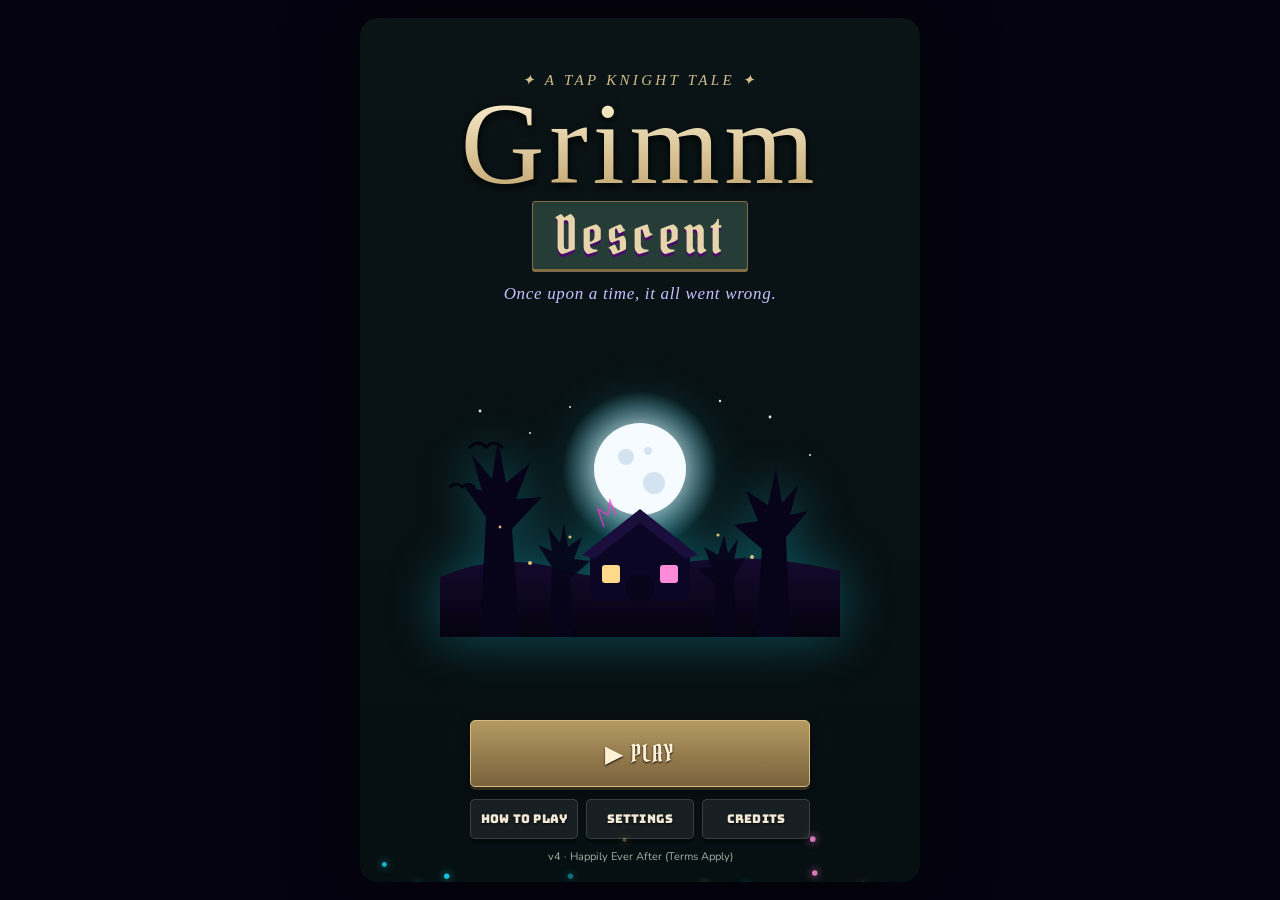
==== src/index.html @ 8efd078b "Add files via upload" ====
<!DOCTYPE html>
<html lang="en">
<head>
<meta charset="utf-8">
<meta name="viewport" content="width=device-width,initial-scale=1,maximum-scale=1,user-scalable=no,viewport-fit=cover">
<meta name="theme-color" content="#0a0820">
<meta name="apple-mobile-web-app-capable" content="yes">
<meta name="mobile-web-app-capable" content="yes">
<title>Grimm Descent — A Dark Fairy Tale Idle RPG</title>
<link rel="icon" href="data:image/svg+xml,%3Csvg xmlns='http://www.w3.org/2000/svg' viewBox='0 0 100 100'%3E%3Ctext y='.9em' font-size='90'%3E%E2%9A%94%EF%B8%8F%3C/text%3E%3C/svg%3E">
<link rel="preconnect" href="https://fonts.googleapis.com"><link rel="preconnect" href="https://fonts.gstatic.com" crossorigin>
<link href="https://fonts.googleapis.com/css2?family=Bungee&family=Pirata+One&family=IM+Fell+English:ital@0;1&family=Nunito:wght@600;700;800;900&display=swap" rel="stylesheet">
<style>
:root{--cy:#19e6ff;--mg:#ff2fd0;--bg:#0a0820;--bg2:#141036;--panel:#17133d;--panel2:#1f1a52;--txt:#eaf6ff;--dim:#8f8bb8;--gold:#ffd447;--red:#ff4d6d;--grn:#3dffa0;--acc:#19e6ff}
*{box-sizing:border-box;-webkit-tap-highlight-color:transparent}
html,body{margin:0;height:100%;background:#05030f;color:var(--txt);font-family:'Nunito',system-ui,-apple-system,Segoe UI,Roboto,sans-serif;overflow:hidden;touch-action:manipulation;user-select:none;-webkit-user-select:none;overscroll-behavior:none}
button{font-family:inherit;color:inherit;cursor:pointer}
#app{position:relative;height:100vh;height:100dvh;max-width:560px;margin:0 auto;overflow:hidden;background:var(--bg);box-shadow:0 0 60px rgba(25,230,255,.12)}
.screen{position:absolute;inset:0}
.hidden{display:none!important}

/* ---- title ---- */
#title{background:radial-gradient(120% 70% at 50% 0%,#3b126e 0%,#150a38 45%,#05030f 100%);display:flex;flex-direction:column;align-items:center;justify-content:space-between;padding:calc(26px + env(safe-area-inset-top)) 18px calc(18px + env(safe-area-inset-bottom));z-index:5;overflow:hidden}
#titleFx{position:absolute;inset:0;width:100%;height:100%;pointer-events:none}
#title:before{content:"";position:absolute;left:-20%;right:-20%;bottom:-10%;height:55%;background:repeating-linear-gradient(0deg,rgba(255,47,208,.18) 0 2px,transparent 2px 28px),repeating-linear-gradient(90deg,rgba(25,230,255,.16) 0 2px,transparent 2px 36px);transform:perspective(300px) rotateX(58deg);transform-origin:bottom;mask-image:linear-gradient(0deg,#000,transparent 85%);-webkit-mask-image:linear-gradient(0deg,#000,transparent 85%);animation:grid 5s linear infinite}
@keyframes grid{to{background-position:0 28px,36px 0}}
.logo{position:relative;text-align:center;font-family:'Bungee',Impact,'Arial Black',sans-serif;margin-top:4vh;animation:logoin .9s cubic-bezier(.2,1.4,.4,1) both}
@keyframes logoin{from{transform:translateY(-40px) scale(.7);opacity:0}}
.logo .l1{font-size:clamp(11px,3.4vw,15px);letter-spacing:.32em;color:var(--cy);text-shadow:0 0 12px var(--cy)}
.logo .l2{font-size:clamp(50px,17.5vw,96px);line-height:.95;background:linear-gradient(180deg,#fff 0%,#9ff8ff 30%,var(--cy) 48%,var(--mg) 100%);-webkit-background-clip:text;background-clip:text;color:transparent;filter:drop-shadow(0 5px 0 #34095c) drop-shadow(0 0 22px rgba(255,47,208,.55));letter-spacing:.01em}
.logo .l3{display:inline-block;font-size:clamp(26px,9vw,46px);padding:0 18px;margin-top:2px;background:linear-gradient(90deg,var(--mg),#a31fff);color:#fff;border-radius:10px;transform:rotate(-3deg);box-shadow:0 5px 0 #4a0a6a,0 0 26px rgba(255,47,208,.6);text-shadow:0 3px 0 #4a0a6a}
.logo .l4{margin-top:14px;font-family:'Nunito',sans-serif;font-weight:800;font-size:clamp(12px,3.6vw,15px);color:var(--dim);letter-spacing:.14em;text-transform:uppercase}
.tknight{position:relative;width:min(46vw,210px);flex:0 0 auto;filter:drop-shadow(0 0 28px rgba(25,230,255,.45));animation:float 3s ease-in-out infinite}
@keyframes float{50%{transform:translateY(-12px)}}
.tknight svg{width:100%;display:block;overflow:visible}
.tknight .sword{transform-origin:92px 86px;animation:sway 3s ease-in-out infinite}
@keyframes sway{50%{transform:rotate(-10deg)}}
#titleMenu{position:relative;width:100%;max-width:340px;display:flex;flex-direction:column;gap:12px;align-items:stretch}
.trow{display:flex;gap:8px}.trow .btn{flex:1;padding:11px 6px;font-size:12px}
.ver{position:relative;font-size:11px;color:var(--dim);text-align:center;margin-top:10px}

/* ---- buttons ---- */
.btn{font-family:'Bungee',Impact,sans-serif;border:0;border-radius:14px;padding:13px 16px;font-size:15px;color:#07031a;background:linear-gradient(180deg,#8cf7ff,#19c8ff);box-shadow:0 5px 0 #0a6a95,0 10px 22px rgba(25,230,255,.22);letter-spacing:.02em;transition:transform .06s,box-shadow .06s}
.btn:active{transform:translateY(4px);box-shadow:0 1px 0 #0a6a95}
.btn.big{font-size:21px;padding:17px 16px;animation:pulse 1.6s ease-in-out infinite}
@keyframes pulse{50%{box-shadow:0 5px 0 #0a6a95,0 0 34px rgba(25,230,255,.7)}}
.btn.mg{color:#fff;background:linear-gradient(180deg,#ff7ae6,#d414b0);box-shadow:0 5px 0 #7a0a68,0 10px 22px rgba(255,47,208,.22)}
.btn.mg:active{box-shadow:0 1px 0 #7a0a68}
.btn.gold{background:linear-gradient(180deg,#ffe98a,#ffb81c);box-shadow:0 5px 0 #a06a00,0 10px 22px rgba(255,212,71,.2)}
.btn.gold:active{box-shadow:0 1px 0 #a06a00}
.btn.ghost{color:var(--txt);background:rgba(255,255,255,.07);box-shadow:0 4px 0 rgba(0,0,0,.35);border:1px solid rgba(255,255,255,.14)}
.btn:disabled{filter:grayscale(1) brightness(.6);pointer-events:none}
.btn.wide{width:100%}

/* ---- game layout ---- */
#game{display:flex;flex-direction:column;background:var(--bg)}
#hud{flex:0 0 auto;display:flex;align-items:center;gap:10px;padding:calc(6px + env(safe-area-inset-top)) 10px 6px;background:linear-gradient(180deg,#0c0a2b,#120e36);border-bottom:2px solid rgba(25,230,255,.25)}
#hud .coin{font-family:'Bungee',sans-serif;font-size:20px;color:var(--gold);text-shadow:0 2px 0 #6a4a00,0 0 12px rgba(255,212,71,.4);flex:1}
#hud .coin small{display:block;font-family:'Nunito',sans-serif;font-size:11px;font-weight:800;color:var(--cy);text-shadow:none}
#hud .mid{font-size:12px;color:var(--grn);font-weight:800}
#hud .ib{width:38px;height:38px;border-radius:12px;border:1px solid rgba(255,255,255,.18);background:rgba(255,255,255,.07);font-size:18px}
#ticker{flex:0 0 auto;height:22px;background:#0d0a28;font-size:11px;line-height:22px;color:var(--dim);padding:0 10px;white-space:nowrap;overflow:hidden;border-bottom:1px solid rgba(255,255,255,.05)}
#ticker b{color:var(--mg);margin-right:6px;letter-spacing:.06em}
#tickerTxt{display:inline-block;opacity:0;transform:translateY(5px);transition:all .4s}#tickerTxt.in{opacity:1;transform:none}

#stage{position:relative;flex:0 0 40%;overflow:hidden;touch-action:manipulation;cursor:pointer;border-bottom:3px solid var(--acc)}
#stage.shake{animation:shk .3s}
@keyframes shk{0%,100%{transform:none}20%{transform:translate(-6px,3px)}40%{transform:translate(6px,-3px)}60%{transform:translate(-4px,-2px)}80%{transform:translate(4px,2px)}}
#bg{position:absolute;inset:0}
#bg:after{content:"";position:absolute;left:0;right:0;bottom:0;height:24%;background:linear-gradient(180deg,rgba(0,0,0,.05),rgba(0,0,0,.55));border-top:2px solid rgba(255,255,255,.12)}
#decor{position:absolute;inset:0;pointer-events:none}
#decor span{position:absolute;opacity:.16;animation:drift 9s ease-in-out infinite alternate}
@keyframes drift{to{transform:translateY(-10px) rotate(6deg)}}
#stage:before{content:"";position:absolute;inset:0;z-index:6;pointer-events:none;background:radial-gradient(120% 100% at 50% 40%,transparent 55%,rgba(0,0,0,.55))}
#fx{position:absolute;inset:0;width:100%;height:100%;pointer-events:none;z-index:4}
#floorInfo{position:absolute;top:6px;left:0;right:0;text-align:center;z-index:7;pointer-events:none}
#floorLabel{font-family:'Bungee',sans-serif;font-size:19px;color:#fff;text-shadow:0 2px 0 rgba(0,0,0,.6),0 0 14px var(--acc)}
#realmLabel{font-size:11px;font-weight:800;color:var(--acc);letter-spacing:.1em;text-transform:uppercase;text-shadow:0 1px 0 #000}
#pips{display:flex;gap:5px;justify-content:center;margin-top:4px}
#pips i{width:15px;height:6px;border-radius:3px;background:rgba(255,255,255,.2)}#pips i.on{background:var(--acc);box-shadow:0 0 8px var(--acc)}
#pips em{font-style:normal;font-size:11px;font-weight:900;color:var(--mg);letter-spacing:.1em}
#enemyWrap{position:absolute;right:5%;bottom:20%;width:48%;text-align:center;z-index:3;pointer-events:none}
#ename{font-size:12px;font-weight:900;text-shadow:0 2px 0 #000;margin-bottom:3px;white-space:nowrap;overflow:hidden;text-overflow:ellipsis}
#enemyWrap.isboss #ename{color:var(--mg);font-size:13px}
#ebar{height:12px;border-radius:7px;background:rgba(0,0,0,.6);border:2px solid rgba(255,255,255,.25);overflow:hidden;position:relative}
#ebar i{display:block;height:100%;width:100%;background:linear-gradient(180deg,#ff8a9d,#ff2f55);transition:width .08s}
#enemyWrap.isboss #ebar{height:15px;border-color:var(--mg)}
#ehp{font-size:10px;font-weight:900;color:#fff;text-shadow:0 1px 0 #000;margin-top:1px}
#enemy{font-size:clamp(70px,22vw,112px);line-height:1.05;filter:drop-shadow(0 10px 8px rgba(0,0,0,.55));display:inline-block;margin-top:2px}
#enemy.boss{font-size:clamp(90px,28vw,140px);filter:drop-shadow(0 0 22px var(--mg)) drop-shadow(0 10px 8px rgba(0,0,0,.55))}
.ebob{animation:bob 1.6s ease-in-out infinite}
@keyframes bob{50%{transform:translateY(-8px)}}
#enemy.spawn{animation:spawn .35s cubic-bezier(.2,1.5,.4,1),bob 1.6s ease-in-out .35s infinite}
@keyframes spawn{from{transform:scale(.2) translateY(30px);opacity:0}}
#enemy.hit{animation:hit .14s}
@keyframes hit{0%{transform:scale(.88) rotate(-4deg);filter:brightness(3) drop-shadow(0 0 12px #fff)}100%{transform:none}}
#enemy.atk{animation:atk .3s}
@keyframes atk{40%{transform:translateX(-46px) scale(1.12)}}
#enemy.die{animation:die .4s forwards}
@keyframes die{to{transform:scale(.3) rotate(220deg) translateY(-40px);opacity:0}}

#heroes{position:absolute;left:2%;bottom:17%;width:50%;display:flex;align-items:flex-end;z-index:3;pointer-events:none}
#knightWrap{position:relative;flex:0 0 36%;margin-left:auto;order:2}
#knight{width:100%;filter:drop-shadow(0 8px 6px rgba(0,0,0,.5));transform-origin:50% 100%;animation:idle 1.4s ease-in-out infinite}
@keyframes idle{50%{transform:scaleY(1.03)}}
#knight .ksvg{width:100%;display:block;overflow:visible}
#knight .sword{transform-origin:92px 86px;transition:transform .05s}
#knight.swing .sword{animation:swing .22s}
@keyframes swing{0%{transform:rotate(-25deg)}45%{transform:rotate(85deg)}100%{transform:rotate(0)}}
#knight.swing{animation:lunge .18s}
@keyframes lunge{50%{transform:translateX(18px) scale(1.04)}}
#knight.ouch{animation:ouch .3s}
@keyframes ouch{30%{filter:brightness(2.5) hue-rotate(-40deg)}}
#knight.buffed{filter:drop-shadow(0 0 14px var(--mg)) drop-shadow(0 8px 6px rgba(0,0,0,.5))}
#kbar{height:7px;border-radius:4px;background:rgba(0,0,0,.6);border:1.5px solid rgba(255,255,255,.3);overflow:hidden;margin-top:3px}
#kbar i{display:block;height:100%;background:linear-gradient(180deg,#8cf7ff,#19c8ff);transition:width .1s}
#party{display:flex;flex-wrap:wrap-reverse;flex-direction:row-reverse;gap:4px;flex:1;order:1;align-content:flex-end;justify-content:flex-start;padding-right:4px;max-height:100%}
.adv{width:30px;text-align:center}
.adv i{font-style:normal;font-size:23px;display:block;line-height:1.1;filter:drop-shadow(0 3px 2px rgba(0,0,0,.6))}
.adv u{display:block;height:4px;background:rgba(0,0,0,.6);border-radius:2px;overflow:hidden;margin-top:1px}.adv u b{display:block;height:100%;background:var(--grn)}
.adv.dead{filter:grayscale(1);opacity:.7}
.adv.ouch{animation:ouch2 .3s}@keyframes ouch2{30%{transform:translateY(-6px);filter:brightness(2.5)}}
#combo{position:absolute;left:10px;top:64px;font-family:'Bungee',sans-serif;font-size:15px;color:var(--gold);text-shadow:0 2px 0 #000;opacity:0;transform:scale(.7);transition:all .12s;z-index:7;pointer-events:none}
#combo.on{opacity:1;transform:scale(1)}
#stageBtns{position:absolute;right:6px;top:6px;display:flex;flex-direction:column;gap:5px;z-index:8}
#stageBtns button{font-family:'Bungee',sans-serif;font-size:10px;padding:6px 8px;border-radius:9px;border:1px solid rgba(255,255,255,.3);background:rgba(8,6,28,.75);color:#fff}
#stageBtns button:disabled{opacity:.3}#stageBtns #autoBtn.on{border-color:var(--grn);color:var(--grn)}
#bossbar{position:absolute;left:12%;right:12%;top:62px;z-index:7;height:14px;border-radius:8px;background:rgba(0,0,0,.65);border:2px solid var(--mg);overflow:hidden;pointer-events:none}
#bossbar i{display:block;height:100%;background:linear-gradient(90deg,var(--mg),#ffb020)}
#btime{position:absolute;inset:0;text-align:center;font-size:10px;font-weight:900;line-height:11px;text-shadow:0 1px 0 #000}
#banner{position:absolute;left:0;right:0;top:34%;z-index:9;text-align:center;pointer-events:none;opacity:0;transform:scale(.4)}
#banner b{display:block;font-family:'Bungee',sans-serif;font-size:26px;color:var(--mg);text-shadow:0 3px 0 #000,0 0 20px var(--mg)}
#banner span{display:inline-block;background:rgba(0,0,0,.75);padding:4px 12px;border-radius:8px;font-weight:900;font-size:13px;margin-top:4px;border:1px solid var(--mg)}
#banner.show{animation:ban 2.4s forwards}
@keyframes ban{0%{opacity:0;transform:scale(.4)}12%{opacity:1;transform:scale(1.08)}20%{transform:scale(1)}80%{opacity:1}100%{opacity:0;transform:scale(1.1)}}
#fnums{position:absolute;inset:0;z-index:8;pointer-events:none;overflow:hidden}
.fl{position:absolute;transform:translate(-50%,-50%);font-family:'Bungee',sans-serif;font-size:17px;color:#fff;text-shadow:0 2px 0 #000,0 0 6px rgba(0,0,0,.8);white-space:nowrap;animation:fl .9s ease-out forwards}
.fl.crit{font-size:27px;color:var(--mg);text-shadow:0 2px 0 #000,0 0 14px var(--mg)}
.fl.gold{color:var(--gold);font-size:18px}.fl.hurt{color:var(--red);font-size:15px}.fl.party{font-size:12px;color:var(--cy);opacity:.9}.fl.bad{color:var(--red)}.fl.good{color:var(--grn)}
@keyframes fl{0%{opacity:0;transform:translate(-50%,-30%) scale(.5)}15%{opacity:1;transform:translate(-50%,-60%) scale(1.15)}100%{opacity:0;transform:translate(-50%,-190%) scale(.95)}}

#skillbar{flex:0 0 auto;display:flex;gap:8px;justify-content:center;padding:7px 8px;background:#100c30;border-bottom:1px solid rgba(255,255,255,.07)}
.sk{position:relative;width:54px;height:54px;border-radius:15px;border:2px solid rgba(255,255,255,.2);background:linear-gradient(180deg,#2a2370,#171250);overflow:hidden;padding:0}
.sk i{font-style:normal;font-size:27px;position:relative;z-index:2}
.sk .cdo{position:absolute;left:0;right:0;bottom:0;height:0;background:rgba(0,0,0,.72);z-index:3;text-align:center;font-size:15px;font-weight:900;color:#fff;display:flex;align-items:center;justify-content:center}
.sk em{position:absolute;bottom:1px;right:3px;font-size:9px;font-style:normal;font-weight:900;color:var(--dim);z-index:4}
.sk.locked{opacity:.5}.sk.ready{border-color:var(--cy);box-shadow:0 0 14px rgba(25,230,255,.55)}.sk.active{border-color:var(--mg);box-shadow:0 0 16px rgba(255,47,208,.8)}
.sk:active{transform:scale(.92)}

#panel{flex:1 1 0;min-height:0;overflow-y:auto;overflow-x:hidden;padding:8px 10px 14px;background:linear-gradient(180deg,#171345,#0f0b2e);-webkit-overflow-scrolling:touch}
#panel::-webkit-scrollbar{width:4px}#panel::-webkit-scrollbar-thumb{background:rgba(255,255,255,.2);border-radius:2px}
#tabs{flex:0 0 auto;display:flex;background:#0b0826;border-top:2px solid rgba(255,47,208,.35);padding-bottom:env(safe-area-inset-bottom)}
.tabbtn{position:relative;flex:1;border:0;background:none;padding:7px 0 6px;display:flex;flex-direction:column;align-items:center;gap:1px;color:var(--dim)}
.tabbtn i{font-style:normal;font-size:21px;filter:grayscale(.7)}.tabbtn span{font-size:10px;font-weight:900;letter-spacing:.05em;text-transform:uppercase}
.tabbtn.on{color:var(--cy)}.tabbtn.on i{filter:none;transform:translateY(-2px)}.tabbtn.on:before{content:"";position:absolute;top:0;left:20%;right:20%;height:3px;border-radius:0 0 3px 3px;background:var(--cy);box-shadow:0 0 10px var(--cy)}
.dot{position:absolute;top:5px;right:22%;width:10px;height:10px;border-radius:50%;background:var(--mg);box-shadow:0 0 8px var(--mg);animation:pulse2 1s infinite}
@keyframes pulse2{50%{transform:scale(1.35)}}

/* ---- panel contents ---- */
.sec{display:flex;align-items:center;justify-content:space-between;font-family:'Bungee',sans-serif;font-size:13px;color:var(--cy);margin:12px 2px 7px;letter-spacing:.04em}
.sec:first-child{margin-top:2px}.sec .qty{display:flex;gap:4px;align-items:center}.sec small{font-family:'Nunito';font-size:10px;color:var(--dim);font-weight:700}
.q{font-family:'Nunito';font-weight:900;font-size:11px;padding:5px 9px;border-radius:8px;border:1px solid rgba(255,255,255,.2);background:rgba(255,255,255,.06);color:var(--txt)}.q.on{background:var(--cy);color:#06122a;border-color:var(--cy)}
.stats{display:grid;grid-template-columns:repeat(4,1fr);gap:6px;margin-bottom:8px}
.stats div{background:rgba(255,255,255,.06);border-radius:10px;padding:6px 4px;text-align:center;border:1px solid rgba(255,255,255,.08)}.stats small{display:block;font-size:10px;color:var(--dim);font-weight:800}.stats b{font-family:'Bungee';font-size:13px;color:#fff}
.hint{background:rgba(25,230,255,.1);border:1px dashed rgba(25,230,255,.45);border-radius:11px;padding:9px 11px;font-size:12px;font-weight:700;color:#bfefff;margin:6px 0}
.row{display:flex;align-items:center;gap:9px;background:linear-gradient(180deg,rgba(255,255,255,.075),rgba(255,255,255,.035));border:1px solid rgba(255,255,255,.09);border-radius:13px;padding:8px;margin-bottom:6px}
.row.lockrow{opacity:.55}
.ico{flex:0 0 42px;height:42px;border-radius:11px;background:rgba(0,0,0,.35);display:flex;align-items:center;justify-content:center;font-size:23px}
.info{flex:1;min-width:0}.info b{font-size:13px}.info em{font-style:normal;font-size:11px;font-weight:900;color:var(--gold);margin-left:3px}.info small{display:block;font-size:11px;color:var(--dim);font-weight:700;line-height:1.25;margin-top:1px}
.buy{flex:0 0 auto;min-width:92px;border:0;border-radius:11px;padding:6px 8px;font-family:'Bungee',sans-serif;font-size:11px;background:#2b2763;color:#8f8bb8;box-shadow:0 3px 0 #15123a;line-height:1.3}
.buy span{display:block;font-size:10px;opacity:.85}
.buy.can{background:linear-gradient(180deg,#8cf7ff,#19c8ff);color:#06122a;box-shadow:0 3px 0 #0a6a95}.buy.can:active{transform:translateY(3px);box-shadow:none}
.maxed{font-family:'Bungee';font-size:12px;color:var(--grn);padding:0 12px}
.grid5{display:grid;grid-template-columns:repeat(5,1fr);gap:6px}
.item{position:relative;aspect-ratio:1;border-radius:12px;border:2px solid var(--rc,rgba(255,255,255,.15));background:radial-gradient(circle at 50% 30%,rgba(255,255,255,.14),rgba(0,0,0,.35));display:flex;flex-direction:column;align-items:center;justify-content:center;padding:0;box-shadow:inset 0 0 14px color-mix(in srgb,var(--rc,#fff) 35%,transparent)}
.item i{font-style:normal;font-size:27px}.item small{font-size:8px;font-weight:900;color:var(--rc);text-transform:uppercase;letter-spacing:.04em}.item b{position:absolute;top:2px;right:4px;font-size:10px;color:var(--gold)}
.item.empty{opacity:.4;border-style:dashed}
.gs{display:flex;flex-wrap:wrap;gap:4px 10px;font-size:10px;font-weight:800;color:var(--dim);margin:7px 2px 0}
.mem{background:linear-gradient(180deg,rgba(255,255,255,.075),rgba(255,255,255,.035));border:1px solid rgba(255,255,255,.09);border-radius:13px;padding:8px;margin-bottom:7px}
.mem.dead{opacity:.7;border-color:rgba(255,77,109,.4)}
.mhead{display:flex;gap:9px;align-items:center}.av{flex:0 0 44px;height:44px;border-radius:12px;background:rgba(0,0,0,.35);font-size:25px;display:flex;align-items:center;justify-content:center}
.mi{flex:1;min-width:0}.mi b{font-size:13px}.mi small{display:block;font-size:11px;color:var(--dim);font-weight:700;line-height:1.25}.mi .trait{color:#b7a7ff;font-style:italic}
.hpbar{height:7px;border-radius:4px;background:rgba(0,0,0,.5);margin:6px 0;overflow:hidden}.hpbar b{display:block;height:100%;background:linear-gradient(90deg,#3dffa0,#19e6ff)}
.mbtn{display:flex;gap:6px;justify-content:flex-end;align-items:center}
.log{font-size:11px;color:#c9c3ee;font-weight:700;padding:5px 8px;background:rgba(255,77,109,.08);border-left:3px solid var(--red);border-radius:6px;margin-bottom:4px}
.realm{display:block;width:100%;text-align:left;border:1.5px solid var(--rc);border-radius:14px;padding:10px 12px;margin-bottom:7px;background:linear-gradient(135deg,var(--r1),var(--r2));color:#fff}
.realm.locked{filter:grayscale(1) brightness(.5);border-color:#555}.realm.cur{box-shadow:0 0 16px var(--rc)}
.rtop{display:flex;justify-content:space-between;align-items:center;gap:8px}.rtop b{font-family:'Bungee',sans-serif;font-size:13px}.rtop span{font-size:10px;font-weight:900;color:var(--rc);white-space:nowrap}.realm small{display:block;font-size:11px;opacity:.8;font-weight:700;margin-top:3px}
.rbar{height:5px;background:rgba(0,0,0,.45);border-radius:3px;margin-top:6px;overflow:hidden}.rbar i{display:block;height:100%;background:var(--rc)}
.grid2{display:grid;grid-template-columns:1fr 1fr;gap:8px}
.mbig{border:1px solid rgba(255,255,255,.14);border-radius:14px;padding:12px 8px;background:linear-gradient(180deg,rgba(255,255,255,.09),rgba(255,255,255,.03));text-align:center}
.mbig.wide{grid-column:1/-1}.mbig i{font-style:normal;font-size:28px;display:block}.mbig b{font-family:'Bungee',sans-serif;font-size:12px;display:block;margin-top:3px}.mbig small{font-size:10px;color:var(--dim);font-weight:700}

/* ---- modal ---- */
#modal{position:absolute;inset:0;z-index:50;background:rgba(3,1,14,.78);backdrop-filter:blur(3px);display:flex;align-items:center;justify-content:center;padding:14px}
#mbox{position:relative;width:100%;max-height:90%;overflow-y:auto;background:linear-gradient(180deg,#241d63,#140f3c);border:2px solid var(--cy);border-radius:20px;padding:16px 14px;box-shadow:0 0 40px rgba(25,230,255,.3),0 20px 50px rgba(0,0,0,.6);animation:pop .22s cubic-bezier(.2,1.4,.4,1)}
@keyframes pop{from{transform:scale(.8);opacity:0}}
.mtitle{font-family:'Bungee',sans-serif;font-size:19px;text-align:center;margin-bottom:4px;line-height:1.15}
.msub{text-align:center;font-size:12px;color:var(--dim);font-weight:800;margin-bottom:8px}.mp{font-size:13px;line-height:1.45;font-weight:600;color:#d9d3ff;text-align:center;margin:6px 0 10px}
.mbtns{display:flex;gap:8px;margin-top:12px;justify-content:center}.mbtns .btn{flex:1;font-size:13px;padding:11px 8px}.mbtns.col{flex-direction:column}
.statbox{background:rgba(0,0,0,.3);border-radius:12px;padding:6px 10px;margin:8px 0}.srow{display:flex;justify-content:space-between;font-size:13px;font-weight:800;padding:4px 0;border-bottom:1px solid rgba(255,255,255,.06)}.srow:last-child{border:0}.srow b{color:var(--grn)}
.cmp{text-align:center;font-weight:900;font-size:13px;margin:4px 0}.cmp.up{color:var(--grn)}.cmp.dn{color:var(--red)}
.tog{display:flex;align-items:center;justify-content:space-between;gap:10px;padding:8px 4px;font-size:13px;font-weight:800;border-bottom:1px solid rgba(255,255,255,.07)}
.tog input[type=range]{width:46%;accent-color:#19e6ff}
.sw{position:relative;width:48px;height:26px;border-radius:14px;border:0;background:#3a3470}.sw:after{content:"";position:absolute;top:3px;left:3px;width:20px;height:20px;border-radius:50%;background:#fff;transition:.15s}.sw.on{background:var(--cy)}.sw.on:after{left:25px}
.how p{font-size:13px;line-height:1.45;font-weight:600;color:#d9d3ff;margin:7px 0}.how{text-align:left}
.fgrid{display:grid;grid-template-columns:repeat(5,1fr);gap:7px}
.fbtn{padding:11px 0;border-radius:11px;border:1.5px solid var(--cy);background:rgba(25,230,255,.12);font-family:'Bungee';font-size:13px;color:#fff}.fbtn.locked{opacity:.3;border-color:#555}.fbtn.bossf{border-color:var(--mg);background:rgba(255,47,208,.15)}
.ach{display:flex;gap:10px;align-items:center;padding:6px 4px;opacity:.5;border-bottom:1px solid rgba(255,255,255,.06)}.ach.got{opacity:1}.ach i{font-style:normal;font-size:22px}.ach b{font-size:13px}.ach small{display:block;font-size:11px;color:var(--dim);font-weight:700}
.realmintro{text-align:center}.realmintro small{font-family:'Bungee';font-size:11px;color:var(--rc);letter-spacing:.2em}.realmintro .boss{font-size:12px;font-weight:800;color:var(--mg);margin-top:4px}
.welcome{background:rgba(255,47,208,.12);border:1px solid var(--mg);border-radius:12px;padding:9px 11px;margin-bottom:12px;text-align:center}.welcome b{font-family:'Bungee';font-size:15px;color:var(--mg)}.welcome p{margin:5px 0 0;font-size:12px;font-weight:700;color:#e9d9ff}
.bigmoney{font-family:'Bungee';font-size:34px;text-align:center;color:var(--gold);text-shadow:0 3px 0 #6a4a00,0 0 20px rgba(255,212,71,.5)}
textarea{width:100%;height:110px;background:#0a0724;color:var(--cy);border:1px solid rgba(25,230,255,.4);border-radius:10px;padding:8px;font-size:11px;font-family:monospace;user-select:text;-webkit-user-select:text}
#toasts{position:absolute;left:0;right:0;top:calc(52px + env(safe-area-inset-top));z-index:70;display:flex;flex-direction:column;align-items:center;gap:6px;pointer-events:none}
.toast{max-width:92%;background:rgba(14,10,40,.94);border:1.5px solid var(--cy);border-radius:12px;padding:7px 12px;font-size:12px;font-weight:800;text-align:center;animation:toast 3.2s forwards;box-shadow:0 6px 18px rgba(0,0,0,.5)}
.toast.bad{border-color:var(--red)}.toast.good{border-color:var(--grn)}.toast.loot{border-color:var(--gold);color:var(--gold)}
@keyframes toast{0%{opacity:0;transform:translateY(-14px)}8%{opacity:1;transform:none}85%{opacity:1}100%{opacity:0;transform:translateY(-8px)}}
@media (max-height:640px){#stage{flex-basis:36%}.sk{width:46px;height:46px}}
@media (min-width:561px){#app{border-radius:18px;margin-top:2vh;height:96vh;height:96dvh}}

/* ===== v2 additions ===== */
#stage{flex:0 0 42%}
#fx{pointer-events:auto;touch-action:manipulation}
#stLabel{font-family:'Bungee',sans-serif;font-size:17px;color:#fff;text-shadow:0 2px 0 rgba(0,0,0,.6),0 0 14px var(--acc)}
#stRealm{font-size:10px;font-weight:800;color:var(--acc);letter-spacing:.1em;text-transform:uppercase;text-shadow:0 1px 0 #000}
#stWave{font-size:10px;font-weight:900;color:var(--mg);letter-spacing:.1em;text-shadow:0 1px 0 #000;margin-top:2px}
#stProgWrap{width:46%;height:5px;margin:4px auto 0;background:rgba(0,0,0,.5);border-radius:3px;overflow:hidden}
#stProg{height:100%;width:0;background:var(--acc);box-shadow:0 0 8px var(--acc);transition:width .2s}
#wxChip{position:absolute;left:6px;top:6px;z-index:8;font-size:11px;font-weight:900;padding:5px 8px;border-radius:9px;border:1px solid rgba(255,255,255,.3);background:rgba(8,6,28,.75);color:#fff}
#stageBtns{flex-direction:column}
#bossbar{top:58px}
.tabbtn span{font-size:9px}
.hdr{display:flex;align-items:center;justify-content:space-between;gap:8px;margin-bottom:8px}
.qty{display:flex;gap:4px}.qty button{padding:4px 9px;border-radius:8px;border:1px solid rgba(255,255,255,.2);background:rgba(255,255,255,.06);color:#fff;font-weight:900;font-size:11px}.qty button.on{background:var(--cy);color:#001;border-color:var(--cy)}
.row.tap{cursor:pointer}
.hrow{display:flex;gap:8px;align-items:center;background:linear-gradient(180deg,rgba(255,255,255,.075),rgba(255,255,255,.035));border:1px solid rgba(255,255,255,.09);border-radius:13px;padding:7px;margin-bottom:6px}
.hrow.bench{opacity:.78}.hrow.locked{opacity:.45}
.hrow .av{cursor:pointer}
.hrow .mi b em{font-style:normal;color:var(--cy);font-size:11px;margin-left:4px}
.tag{display:inline-block;font-size:9px;font-weight:900;padding:1px 5px;border-radius:5px;background:rgba(25,230,255,.18);color:var(--cy);margin-left:4px;vertical-align:middle}
.tag.b{background:rgba(255,255,255,.12);color:var(--dim)}
.mini{padding:6px 8px;border-radius:9px;border:1px solid rgba(255,255,255,.22);background:rgba(255,255,255,.07);color:#fff;font-weight:900;font-size:11px;white-space:nowrap}
.mini.can{border-color:var(--grn);color:var(--grn)}
.mini:disabled{opacity:.35}
.slots4{display:grid;grid-template-columns:repeat(4,1fr);gap:6px;margin:8px 0}
.hdet{text-align:center}.hdet .big{font-size:54px;line-height:1}
.pgrid{display:grid;grid-template-columns:repeat(2,1fr);gap:7px}
.pet{border:2px solid var(--rc,#555);border-radius:13px;padding:8px;background:rgba(255,255,255,.05);text-align:center;position:relative}
.pet.act{box-shadow:0 0 14px var(--rc)}.pet i{font-style:normal;font-size:34px;display:block}.pet b{font-size:11px;display:block;margin:2px 0}.pet small{display:block;font-size:10px;color:var(--dim);font-weight:700;min-height:26px}
.pet.lock{opacity:.35}
.stg10{display:grid;grid-template-columns:repeat(5,1fr);gap:6px;margin-bottom:8px}
.stg10 button{padding:9px 0;border-radius:10px;border:1.5px solid rgba(255,255,255,.2);background:rgba(255,255,255,.06);color:#fff;font-weight:900;font-size:13px}
.stg10 button.cl{border-color:var(--grn);color:var(--grn)}.stg10 button.cur{background:var(--cy);color:#001;border-color:var(--cy)}.stg10 button.lk{opacity:.3}.stg10 button.boss{border-color:var(--mg)}
.wxrow{display:flex;gap:8px;padding:7px;border-radius:11px;background:rgba(255,255,255,.05);margin-bottom:5px;font-size:12px}.wxrow i{font-style:normal;font-size:24px}.wxrow small{display:block;color:var(--dim);font-weight:700;font-size:11px}
.wxrow.now{border:1.5px solid var(--cy)}
.toast.memo{background:#2a2250;border:1px solid var(--cy);max-width:90%}
.toast.loot{border:1px solid var(--gold)}.toast.good{border:1px solid var(--grn)}

.slots6{display:grid;grid-template-columns:repeat(3,1fr);gap:6px;margin:8px 0}

.hcard{background:linear-gradient(180deg,rgba(255,255,255,.075),rgba(255,255,255,.035));border:1px solid rgba(255,255,255,.1);border-radius:13px;padding:8px;margin-bottom:7px}
.hcard.bench{opacity:.8}
.hrow2{display:flex;gap:9px;align-items:center;margin-bottom:7px}
.hrow2 .av{flex:0 0 44px;height:44px;border-radius:12px;background:rgba(0,0,0,.35);font-size:26px;display:flex;align-items:center;justify-content:center;cursor:pointer}
.hrow2 .mi b em{font-style:normal;color:var(--cy);font-size:12px;margin-left:5px}
.qbs{display:grid;grid-template-columns:repeat(3,1fr);gap:6px}
.qb{padding:6px 2px;border-radius:10px;border:1.5px solid rgba(255,255,255,.2);background:rgba(255,255,255,.06);color:#fff;font-weight:900;font-size:10px;line-height:1.3}
.qb span{display:block;font-family:'Bungee',sans-serif;font-size:9px;letter-spacing:.02em}
.qb.can{border-color:var(--grn);background:linear-gradient(180deg,rgba(61,255,160,.22),rgba(61,255,160,.08));color:#eafff4}
.goal{background:rgba(25,230,255,.1);border:1px solid rgba(25,230,255,.35);border-radius:10px;padding:7px 10px;margin-bottom:8px;font-size:12px;font-weight:800}
.gemc{font-family:'Bungee',sans-serif;color:#9af;font-size:15px}
#tabs .tabbtn span{font-size:8.5px}

.chips{display:flex;flex-wrap:wrap;gap:4px;margin:-2px 0 6px}.chips i{font-style:normal;font-size:10px;background:rgba(25,230,255,.13);color:var(--cy);border:1px solid rgba(25,230,255,.3);border-radius:8px;padding:1px 6px}
.hrow2 .mi small.tg{opacity:.7}.hrow2 .mini{align-self:flex-start}
.hcard.lockedslot{opacity:.7;border-style:dashed}
.evt{width:100%;margin:6px 0;padding:11px;border-radius:12px;border:1px solid #ff2fd0;background:linear-gradient(90deg,rgba(255,47,208,.28),rgba(25,230,255,.2));color:#fff;font-size:14px;animation:pulse 1.4s infinite}.evt u{text-decoration:none;color:#ff9bea;margin-left:6px}
.plist{max-height:60vh;overflow:auto;margin:8px 0}
.pcard{display:flex;gap:9px;align-items:center;background:rgba(255,255,255,.06);border:1px solid rgba(255,255,255,.1);border-radius:12px;padding:8px;margin-bottom:7px}.pcard.lk{opacity:.5}
.pcard .av{flex:0 0 42px;height:42px;border-radius:11px;background:rgba(0,0,0,.35);font-size:24px;display:flex;align-items:center;justify-content:center}
.pcard .mi{flex:1;min-width:0}.pcard small{display:block;font-size:11px;opacity:.85;line-height:1.3}
@keyframes pulse{50%{box-shadow:0 0 14px rgba(255,47,208,.6)}}

.potbar{display:flex;gap:7px;margin:4px 0 8px}.pot{flex:1;display:flex;flex-direction:column;align-items:center;gap:1px;padding:6px 2px;border-radius:12px;border:1px solid rgba(255,255,255,.12);background:rgba(255,255,255,.05);color:#fff;opacity:.55}
.pot.has{opacity:1;border-color:var(--pc)}.pot.on{box-shadow:0 0 12px var(--pc);background:rgba(255,255,255,.14);opacity:1}.pot i{font-style:normal;font-size:22px}.pot b{font-size:13px}.pot small{font-size:10px;opacity:.85}
.evo{display:block;width:100%;text-align:center;font-size:11px;padding:5px;margin:0 0 6px;border-radius:9px;background:rgba(255,210,58,.08);color:#ffd23a;border:1px dashed rgba(255,210,58,.35)}
button.evo.can{border-style:solid;font-size:12px;background:rgba(255,210,58,.12)}button.evo.rdy{background:linear-gradient(90deg,rgba(255,210,58,.35),rgba(255,47,208,.3));color:#fff;animation:pulse 1.4s infinite}.evo small{display:block;font-size:9px;opacity:.8}
.evo.max{border-style:solid}em.st{color:#ffd23a;margin-left:2px}.goal.haz{border-color:#ff8a3a}

.qbs.one{display:block}.qbs.one .qb{width:100%}
.evt.mgr{animation:none;border-color:#666;background:rgba(255,255,255,.06);font-size:12px}.evt.mgr.on{border-color:#3dffa0;background:rgba(61,255,160,.14)}
.camps{display:flex;flex-direction:column;gap:6px;margin-bottom:6px}.camp{display:flex;flex-wrap:wrap;align-items:center;gap:2px 8px;text-align:left;padding:8px 10px;border-radius:12px;border:1px solid rgba(255,255,255,.12);background:rgba(255,255,255,.05);color:#fff}.camp i{font-style:normal;font-size:22px}.camp b{flex:1;font-size:13px}.camp small{flex-basis:100%;font-size:10px;opacity:.75}.camp.on{border-color:var(--cy);background:rgba(25,230,255,.12)}.camp.lk{opacity:.5}

.camps{display:grid;grid-template-columns:1fr 1fr}.camp b{font-size:12px}

.story{font-size:12px;line-height:1.4;text-align:left;background:rgba(255,255,255,.05);border-radius:10px;padding:8px;margin-top:8px;opacity:.92}
.mslist{max-height:200px;overflow:auto;margin-bottom:8px}.ms{display:flex;gap:8px;padding:6px;border-radius:9px;margin-bottom:4px;background:rgba(255,255,255,.04);opacity:.6;text-align:left}.ms.got{opacity:1;background:rgba(25,230,255,.09)}.ms i{font-style:normal;font-size:18px}.ms b{font-size:12px;display:block}.ms small{display:block;font-size:11px;opacity:.85;line-height:1.3}
.pcard .bs{opacity:.7;font-style:italic;margin-top:3px}

/* ---- v4 storybook title ---- */
#title{background:radial-gradient(90% 55% at 50% 22%,#2b2466 0%,#120d33 45%,#05030f 100%)}
#title:before{background:linear-gradient(0deg,rgba(25,230,255,.14),transparent 60%),radial-gradient(60% 30% at 50% 100%,rgba(255,47,208,.22),transparent 70%);transform:none;mask-image:none;-webkit-mask-image:none;animation:none;left:0;right:0;bottom:0;height:60%}
.logo{font-family:'Pirata One','IM Fell English',serif;margin-top:3vh}
.logo .l1{font-family:'IM Fell English',serif;font-style:italic;letter-spacing:.22em;color:#ffd98a;text-shadow:0 0 14px rgba(255,200,90,.7)}
.logo .l2{font-family:'Pirata One',serif;font-size:clamp(64px,21vw,116px);letter-spacing:.02em;background:linear-gradient(180deg,#fff 0%,#e8fbff 35%,var(--cy) 62%,#5b2bd6 100%);-webkit-background-clip:text;background-clip:text;color:transparent;filter:drop-shadow(0 4px 0 #1a0a3d) drop-shadow(0 0 22px rgba(25,230,255,.55))}
.logo .l3{font-family:'Pirata One',serif;transform:rotate(-2deg);background:linear-gradient(90deg,#8a1fa8,var(--mg));padding:0 22px;border-radius:4px 14px 4px 14px;box-shadow:0 4px 0 #3b0a52,0 0 28px rgba(255,47,208,.55);letter-spacing:.08em;font-size:clamp(30px,10vw,52px)}
.logo .l4{font-family:'IM Fell English',serif;font-style:italic;font-weight:400;text-transform:none;letter-spacing:.04em;font-size:clamp(14px,4.2vw,17px);color:#c9bfff}
.tknight{width:min(92vw,400px);filter:drop-shadow(0 0 26px rgba(25,230,255,.3));animation:none;margin:0 auto}
.tknight .moon{animation:moonpulse 5s ease-in-out infinite;transform-origin:center}
@keyframes moonpulse{50%{opacity:.82}}
.tknight .win{animation:flick 3s infinite steps(1)}
@keyframes flick{0%,40%,100%{opacity:1}45%{opacity:.55}60%{opacity:.9}}
.tknight .crow{animation:crow 9s linear infinite}
.tknight .crow2{animation:crow 12s linear infinite -5s}
@keyframes crow{from{transform:translateX(-40px)}to{transform:translateX(420px)}}
.btn.big{font-family:'Pirata One',serif;font-size:24px;letter-spacing:.06em}
/* ---- v4.2 simple grids ---- */
.chiprow{display:flex;flex-wrap:wrap;gap:6px;margin-bottom:8px}
.chip{background:rgba(255,255,255,.08);border:1px solid rgba(255,255,255,.12);border-radius:999px;padding:4px 10px;font-size:12px;font-weight:800;color:#e9f1ff;font-family:inherit}
.chip.haz{background:rgba(255,90,110,.18);border-color:rgba(255,90,110,.5);cursor:pointer}
.hgrid{display:grid;grid-template-columns:repeat(4,1fr);gap:8px;margin:8px 0}
.hcell{display:flex;flex-direction:column;align-items:center;gap:5px;min-width:0}
.hcell .port{position:relative;width:100%;aspect-ratio:1/.82;border-radius:16px;background:radial-gradient(circle at 50% 35%,rgba(25,230,255,.22),rgba(0,0,0,.45));border:2px solid rgba(255,255,255,.14);display:flex;align-items:center;justify-content:center;cursor:pointer}
.hcell .port .pe{font-size:clamp(30px,10.5vw,46px);line-height:1}
.hcell .port em{position:absolute;left:3px;right:3px;bottom:3px;text-align:center;font-style:normal;font-size:10px;font-weight:900;color:#fff;background:rgba(0,0,0,.55);border-radius:8px;padding:1px 0}
.hcell .port u{position:absolute;top:2px;left:0;right:0;text-align:center;text-decoration:none;font-size:9px;color:#ffd34a}
.hcell .port.evo1{border-color:#3dffa0}.hcell .port.evo2{border-color:#c36bff}.hcell .port.evo3{border-color:#ffd34a;box-shadow:0 0 14px rgba(255,211,74,.5)}
.hcell .pn{font-size:11px;font-weight:800;text-align:center;max-width:100%;overflow:hidden;text-overflow:ellipsis;white-space:nowrap}
.hcell.lockedslot{opacity:.75}.hcell.lockedslot .port{border-style:dashed}
.gbuy{width:100%;border:0;border-radius:10px;padding:6px 2px;font-family:inherit;font-weight:900;font-size:11px;background:#2a2f4a;color:#8a93b8;cursor:pointer;white-space:nowrap}
.gbuy.can{background:linear-gradient(180deg,#3dffa0,#19c7ff);color:#04102a;box-shadow:0 3px 0 #0a6a8a}
.ggrid{display:grid;grid-template-columns:repeat(3,1fr);gap:8px;margin:8px 0}
.gcard{display:flex;flex-direction:column;align-items:center;gap:3px;background:rgba(255,255,255,.06);border:1px solid var(--rc,rgba(255,255,255,.12));border-radius:14px;padding:8px 5px;text-align:center;cursor:pointer;min-width:0}
.gcard i{font-style:normal;font-size:28px;line-height:1.1}
.gcard b{font-size:11px;line-height:1.15;min-height:26px;display:flex;align-items:center}
.gcard em{font-style:normal;font-size:11px;color:var(--cy);font-weight:800}
.gcard.lk{opacity:.55}.gcard.act{box-shadow:0 0 0 2px var(--rc,#3dffa0) inset}
.gmax{font-size:11px;font-weight:900;color:#ffd34a}
.chip.on{background:rgba(61,255,160,.2);border-color:#3dffa0}
.chip.potc.has{border-color:var(--pc)}.chip.potc small{font-size:10px;opacity:.8}
/* Art pass: additive styling, gameplay unchanged. */
:root{--cy:#c7ad73;--mg:#9d6675;--bg:#0d1718;--bg2:#142122;--panel:#182625;--panel2:#243431;--txt:#f1e8d5;--dim:#a5b0a3;--gold:#dfbd75;--grn:#8fbc9b;--acc:#c7ad73}
#title{background:linear-gradient(180deg,rgba(5,14,17,.35),rgba(5,14,17,.9)),url('assets/hollow-woods.png') center/cover}
#title:before{display:none}
.logo .l2{background:linear-gradient(#fff3d5,#c0a36c);background-clip:text;-webkit-background-clip:text;filter:drop-shadow(0 3px 5px #000);font-family:Georgia,serif;letter-spacing:.04em}
.logo .l3{background:#263c36;color:#e6d4ab;box-shadow:0 2px 0 #826c46;border:1px solid #826c46;transform:none;border-radius:3px}
.logo .l1{color:#d1bc8e;text-shadow:none}
.btn,.btn.mg{background:linear-gradient(#b49a62,#79613c);color:#fff1d5;border:1px solid #d7bc7d;border-radius:5px;box-shadow:0 3px 0 #30291c,0 5px 16px #0006;text-shadow:0 1px 2px #000;animation:none}
.btn.big{animation:none}
button{border-radius:5px}
#app{box-shadow:0 0 70px #0008}
@media(prefers-reduced-motion:reduce){*{animation:none!important;scroll-behavior:auto!important}}

</style>
</head>
<body>
<div id="app">
 <div id="title" class="screen">
  <canvas id="titleFx"></canvas>
  <div class="logo"><div class="l1">✦ A TAP KNIGHT TALE ✦</div><div class="l2">Grimm</div><div class="l3">Descent</div><div class="l4">Once upon a time, it all went wrong.</div></div>
  <div class="tknight" id="titleKnight"></div>
  <div style="width:100%;display:flex;flex-direction:column;align-items:center">
   <div id="titleMenu"></div>
   <div class="ver">v4 · Happily Ever After (Terms Apply)</div>
  </div>
 </div>
 <div id="game" class="screen hidden">
  <header id="hud">
   <div class="coin">🪙 <span id="gold">0</span><small id="dps">0/s</small></div>
   <div class="mid" id="soHud"></div>
   <button class="ib" data-act="settings">⚙️</button>
  </header>
  <div id="ticker"><b>NEWS:</b><span id="tickerTxt"></span></div>
  <section id="stage">
   <canvas id="fx"></canvas>
   <button id="wxChip" data-act="wxguide">☀️ Clear Skies</button>
   <div id="floorInfo"><div id="stLabel">STAGE 1</div><div id="stRealm"></div><div id="stWave"></div><div id="stProgWrap"><div id="stProg"></div></div></div>
   <div id="stageBtns"><button id="autoBtn" data-act="autoTog">AUTO ▶</button><button id="prevBtn" data-act="prevStage">◀</button><button id="nextBtn" data-act="nextStage">▶</button><button id="speedBtn" data-act="speed">×1</button></div>
   <div id="bossbar" class="hidden"><i></i></div>
   <div id="banner"></div>
  </section>
  <div id="skillbar"></div>
  <main id="panel"></main>
  <nav id="tabs"></nav>
 </div>
 <div id="modal" class="hidden"><div id="mbox"><div id="mbody"></div></div></div>
 <div id="toasts"></div>
</div>
<script>
'use strict';
/* ============ DESCENT INC. v2 — GAME DATA ============ */
const VERSION="2.0";

/* Areas ("realms"): 12 + endless Overtime. 10 stages each, stage 10 = boss. */
const REALMS=[
 {n:"The Basement",bg:["#2d2347","#120c24"],acc:"#19e6ff",decor:["🕸️","🧦","📦","🔦"],el:"none",wx:["clear","fog","smog"],
  intro:"Every legend starts somewhere. Yours starts in a damp basement beneath a suburban home. Please do not touch the water heater. It knows.",
  mid:"MEMO FROM MANAGEMENT: The water heater is not a boss. It is a 'stakeholder'. Please stop hitting the stakeholder.",
  out:"The Water Heater collapses with a sad gurgle. Behind it: a staircase labeled 'DOWN (MANDATORY)'. Management emails: 'Great job! Now do it again, deeper.'",
  mobs:[["Angry Rat","🐀"],["Basement Spider","🕷️"],["Haunted Roomba","🤖"],["Dust Golem","👻"],["Bat With Opinions","🦇"],["Mildew Blob","🦠"]],
  boss:["The Water Heater","🛢️","It Has Been Watching You"]},
 {n:"Sewers of Mild Concern",bg:["#17403a","#07201d"],acc:"#3dffa0",decor:["💧","🧻","🪠","🫧"],el:"nature",wx:["rain","smog","fog"],
  intro:"It smells like a sandwich and a mistake. The locals are friendly, in the way that a shark is friendly. Do NOT lick anything.",
  mid:"MEMO: The sewers are 'not our fault'. Please do not mention the alligators in any legal documents.",
  out:"The Fatberg dissolves into something that smells like regret. A manhole opens upward: 'You're doing great! Please use the other exit: down.'",
  mobs:[["Gator in a Tie","🐊"],["Rat Union Rep","🐀"],["Plumber's Nightmare","🐍"],["Flush Phantom","👻"],["Drain Mosquito","🦟"],["Sewer Mime","🤡"]],
  boss:["The Fatberg","🦠","Ancient. Greasy. Furious."]},
 {n:"Goblin Strip Mall",bg:["#4a2a5e","#1b0e2b"],acc:"#ff2fd0",decor:["🛒","🏷️","🧾","💡"],el:"none",wx:["clear","confetti","rain","wind"],
  intro:"Half the shops are closed. The other half are goblins. A banner reads 'EVERYTHING MUST GO', including you, apparently.",
  mid:"MEMO: Everything in this mall is on sale. Everything. Including your dignity. 40% off.",
  out:"Gerald signs your timesheet with a pen that bites. 'I don't make the rules,' he says, 'I just enforce them. Aggressively. Downstairs.'",
  mobs:[["Goblin Cashier","👺"],["Kiosk Salesman","🕴️"],["Rogue Shopping Cart","🛒"],["Mall Cop Troll","🧌"],["Sample Lady","🥟"],["Food Court Ogre","👹"]],
  boss:["Gerald, Regional Manager","🐲","Can I Speak To Your Manager? He's Me."]},
 {n:"Crypt of Overdue Library Books",bg:["#3c3a2a","#15130a"],acc:"#ffd447",decor:["📚","🕯️","📜","🪶"],el:"arcane",wx:["fog","eclipse","wind"],
  intro:"SHHHHH. The dead have fines. The undead have WAY bigger fines. Whatever you do, do not return anything late.",
  mid:"MEMO: Late fees accrue at 3 souls per day. Please return your sword.",
  out:"The Dewey Decimator is shelved under 'Defeated: Fiction'. A librarian ghost whispers: 'Shhh... you're free to go. Downstairs. Quietly.'",
  mobs:[["Skeleton Librarian","💀"],["Zombie Intern","🧟"],["Shushing Ghost","👻"],["Angry Dictionary","📕"],["Late Fee Vampire","🧛"],["Bookworm (Huge)","🐛"]],
  boss:["The Dewey Decimator","📖","Overdue By 400 Years"]},
 {n:"Fungal Spa & Resort",bg:["#432a4d","#1a0f22"],acc:"#ff8ad8",decor:["🍄","🧖","🧼","🪷"],el:"nature",wx:["fog","rain","heat","smog"],
  intro:"Welcome to the Fungal Spa! Complimentary spores with every visit. Side effects include: becoming a mushroom. Robes are not optional.",
  mid:"MEMO: Please stop yelling in the relaxation chamber. The mushrooms are trying to heal.",
  out:"The Spore Queen puffs into harmless glitter. A robe is left on the floor, embroidered 'WORLD'S OKAYEST HERO.' You take it.",
  mobs:[["Mushroom Masseuse","🍄"],["Hot Tub Toad","🐸"],["Steam Room Specter","🧖"],["Spa Snail","🐌"],["Cucumber Eye Horror","🥒"],["Lotion Elemental","🧴"]],
  boss:["The Spore Queen","🍄","Your Appointment Was Yesterday"]},
 {n:"Magma Corp HQ",bg:["#5b1d12","#220804"],acc:"#ff7a3d",decor:["🔥","📊","☕","🖨️"],el:"fire",wx:["heat","ash","smog","meteor"],
  intro:"Corporate has built an office inside a volcano. The synergy is literally burning. Casual Friday means no armor. Do not come on Casual Friday.",
  mid:"MEMO: Mandatory fun day was moved into the volcano. Lava is 'a perk'. Cubicles are 'ablaze with opportunity'.",
  out:"The Quarterly Review shreds itself. The ceiling lights flicker 'PROFITS UP 4%'. Nobody knows what that means. Everybody is scared.",
  mobs:[["Fire Intern","🔥"],["Slack Salamander","🦎"],["Spreadsheet Elemental","📊"],["Coffee Golem","☕"],["Printer of Wrath","🖨️"],["Middle Manager Imp","😈"]],
  boss:["The Quarterly Review","📈","Numbers Are Down. So Is Your HP."]},
 {n:"Frozen Food Aisle",bg:["#1d3f66","#09182b"],acc:"#8ee8ff",decor:["❄️","🧊","🥶","🛒"],el:"ice",wx:["snow","blizzard","fog"],
  intro:"Aisle 9. Frozen foods. The freezers hum a song you vaguely recognize. Something in the back is thawing. Something that was never alive. Yet.",
  mid:"MEMO: Aisle 9 is closed for cleaning. By 'cleaning' we mean 'hostile ice'. Please enjoy a complimentary mitten.",
  out:"The Pot Pie Colossus cracks open, revealing steaming gravy and a surprisingly good pension plan. The freezers fall silent.",
  mobs:[["Freezer Burn Fiend","🥶"],["Rogue Ice Tray","🧊"],["Penguin Stock Boy","🐧"],["Hostile Snowman","⛄"],["Ice Cream Wraith","🍦"],["Frostbitten Broccoli","🥦"]],
  boss:["The Pot Pie Colossus","🥧","Serves 4. Eats 5."]},
 {n:"Cloud Kingdom Timeshare",bg:["#33508a","#101c3c"],acc:"#fff3a8",decor:["☁️","⛅","🪽","🎫"],el:"storm",wx:["clear","wind","thunder","confetti"],
  intro:"Free brunch! Just sit through a 90 minute presentation. The cherubs are very pushy. Their handshakes are suspiciously firm. Do not sign anything.",
  mid:"MEMO: You have been selected to attend a 90-minute presentation. Attendance is not optional. Neither is the brunch.",
  out:"Zeus signs a contract with lightning. You do not read it. Nobody ever reads it. The clouds part for a very long staircase.",
  mobs:[["Pushy Cloud Salesman","☁️"],["Cherub in a Vest","😇"],["Seagull Gatekeeper","🐦"],["Harpy Concierge","🦅"],["Lightning Intern","⚡"],["Free Brunch Mimic","🥐"]],
  boss:["Zeus, Timeshare Closer","🌩️","Today Only: Eternal Damnation 20% Off"]},
 {n:"Haunted Airport",bg:["#2b2f4d","#0d0f22"],acc:"#c9a8ff",decor:["✈️","🧳","🛄","🪪"],el:"arcane",wx:["rain","thunder","fog","wind"],
  intro:"Your flight has been delayed. Forever. The gate agent is a ghost. The luggage carousel is a portal. The overpriced water bottle is a demon.",
  mid:"MEMO: Your flight is delayed by 4 centuries. Please visit Duty Free for a refreshing curse.",
  out:"The Terminal Overlord announces: 'FINAL BOARDING CALL.' Then it dissolves into confetti and unpaid parking tickets.",
  mobs:[["Possessed Luggage","🧳"],["Lost-Baggage Poltergeist","👻"],["Delayed Phoenix","🦅"],["TSA Gargoyle","🗿"],["Overpriced Water","🥤"],["Pilot Zombie","🧟"]],
  boss:["The Terminal Overlord","🛬","Final Boarding Call"]},
 {n:"Data Center of Doom",bg:["#0f3b3f","#041416"],acc:"#19ffd6",decor:["💾","🖥️","📡","🔌"],el:"storm",wx:["heat","smog","eclipse","thunder"],
  intro:"The servers have woken up. They have opinions. Mostly about you. The admin password is still 'password'. They changed it to 'password1'.",
  mid:"MEMO: Have you tried turning it off and on? Please do not try this on the Mainframe. Or yourself.",
  out:"The Mainframe shuts down with a long, disappointed beep. A prompt flashes: 'ARE YOU SURE YOU WANT TO ESCAPE? Y/N'. You choose 'N'. For safety.",
  mobs:[["Rogue Chatbot","🤖"],["Spam Swarm","📧"],["Glitch Gremlin","👾"],["Floppy Disk Revenant","💾"],["Extension Cord Serpent","🔌"],["Blue Screen Beast","🖥️"]],
  boss:["The Mainframe","🖥️","Have You Tried Turning Yourself Off?"]},
 {n:"Customer Service Hell",bg:["#5a2038","#220811"],acc:"#ff4d6d",decor:["📞","⭐","🧾","🪑"],el:"fire",wx:["confetti","eclipse","smog","rain"],
  intro:"Your call is important to us. Please hold. Please continue to hold. The hold music is the screams of the damned. It's a banger.",
  mid:"MEMO: Your call has been on hold for 700 years. Estimated wait time: 'soon'. Thank you for your continued suffering.",
  out:"The Customer (Always Right) demands a manager. You point at the ceiling. The ceiling points back at you. A coupon floats down: '10% off next apocalypse.'",
  mobs:[["Hold Music Banshee","📞"],["Receipt Gremlin","🧾"],["Reply-All Horror","📧"],["Mimic Office Chair","🪑"],["Manager Summoner","🧑‍💼"],["Entitled Customer","😡"]],
  boss:["The Customer (Always Right)","👑","I Want A Refund For This Dungeon"]},
 {n:"The Dragon's Vault & Associates",bg:["#5a4410","#201602"],acc:"#ffd447",decor:["💰","⚖️","📜","🏦"],el:"fire",wx:["heat","ash","meteor","eclipse"],
  intro:"The final vault. Gold stacked to the ceiling, lawyers in the shadows. The CEO is a dragon. The dragon is also the legal department.",
  mid:"MEMO: The CEO is 'not available at this time, or any time'. The legal department is, however, available to sue you.",
  out:"Draconis Maximus roars his last earnings call and burns the Employee Handbook. 'You're all fired!' he wheezes. 'Wait. I'm fired? Who's the CEO now?' Nobody wants the job. The floor cracks open: the dungeon keeps going.",
  mobs:[["Dragonling Intern","🐉"],["Gold Mimic","💰"],["Legal Department","⚖️"],["Compliance Wyrm","🐲"],["Hostile Takeover","🏦"],["T-Rex Shareholder","🦖"]],
  boss:["Draconis Maximus, CEO","🐉","Synergy Will Be Your Doom"]},
 {n:"Overtime Dimension",bg:["#401060","#10021c"],acc:"#ff2fd0",decor:["⏰","🌀","♾️","☕"],el:"arcane",wx:["clear","heat","rain","thunder","snow","blizzard","fog","wind","sand","ash","confetti","eclipse","meteor","smog"],
  intro:"The dungeon never ends. The clocks run backwards. Everyone is 'just finishing up one thing'. This is the Overtime Dimension. Welcome. You live here now.",
  mid:"MEMO: The dungeon will now operate 25 hours a day. Thank you for your flexibility.",
  out:"The Eternal Stand-Up ends. Another begins immediately. This is forever. Congratulations.",
  mobs:[["Unpaid Overtime Spirit","🌀"],["Eternal Intern","🧟"],["Deadline Demon","⏰"],["Open Floor Plan Horror","🪟"],["Meeting That Could Have Been An Email","📆"],["Mandatory Fun Mascot","🤡"]],
  boss:["The Eternal Stand-Up","🕰️","It's Only Fifteen Minutes (It's Not)"]}
];

/* Enemy kinds. mobs[i] uses MOBKIND[i] */
const MOBKIND=["grunt","grunt","runner","brute","spitter","grunt"];
const KINDS={
 grunt:{hp:1,dmg:1,spd:1,sz:1,iv:1.5,rng:0},
 runner:{hp:.55,dmg:.8,spd:1.8,sz:.85,iv:1.2,rng:0},
 brute:{hp:2.6,dmg:1.7,spd:.65,sz:1.3,iv:2.1,rng:0},
 spitter:{hp:.7,dmg:1,spd:.9,sz:.95,iv:2.2,rng:200},
 boss:{hp:19,dmg:2.2,spd:.4,sz:2.3,iv:1.7,rng:0}
};
const ELEMS={none:{n:"Neutral",i:"⚪"},fire:{n:"Fire",i:"🔥"},ice:{n:"Ice",i:"❄️"},storm:{n:"Storm",i:"⚡"},nature:{n:"Nature",i:"🌿"},arcane:{n:"Arcane",i:"🔮"}};

/* Weather. elem map multiplies hero dmg by hero element AND monster dmg by area element. */
const WXD={
 clear:{n:"Clear Skies",i:"☀️",fx:"none",d:"Suspiciously pleasant. Nothing happens. Enjoy it while it lasts."},
 heat:{n:"Heat Wave",i:"🥵",fx:"heat",d:"Fire +30%, Ice −30% (heroes and monsters). Heroes attack 5% slower; monsters walk 10% slower.",elem:{fire:1.3,ice:.7},hspd:.95,espd:.9},
 rain:{n:"Rain",i:"🌧️",fx:"rain",d:"Fire −25%, Storm +25%, Nature +20% (both sides). Monsters walk 10% slower.",elem:{fire:.75,storm:1.25,nature:1.2},espd:.9},
 thunder:{n:"Thunderstorm",i:"⛈️",fx:"thunder",d:"Storm +40%, Fire −20%. Lightning randomly strikes: mostly monsters. Mostly.",elem:{storm:1.4,fire:.8},strike:{iv:4.5,dm:3,hero:.25,aoe:50}},
 snow:{n:"Snowfall",i:"❄️",fx:"snow",d:"Ice +25%, Fire −20%. Monsters walk 15% slower.",elem:{ice:1.25,fire:.8},espd:.85},
 blizzard:{n:"Blizzard",i:"🌨️",fx:"blizzard",d:"Ice +40%. Heroes attack 15% slower; ranged −15%. Monsters crawl at 70% speed.",elem:{ice:1.4},hspd:.85,ranged:.85,espd:.7},
 fog:{n:"Thick Fog",i:"🌫️",fx:"fog",d:"Ranged heroes −20%. Monsters hit 15% softer, because they can't see either.",ranged:.8,edmg:.85},
 wind:{n:"Gale",i:"💨",fx:"wind",d:"Ranged heroes +15% (tailwind). Monsters march 15% faster (also tailwind).",ranged:1.15,espd:1.15},
 sand:{n:"Sandstorm",i:"🏜️",fx:"sand",d:"All damage −10% both ways. Hero regeneration halved. Monsters 10% slower.",hdmg:.9,edmg:.9,regen:.5,espd:.9},
 ash:{n:"Ashfall",i:"🌋",fx:"ash",d:"Fire +20%. Hero damage −5%. Gold +10%: ash is apparently valuable.",elem:{fire:1.2},hdmg:.95,gold:1.1},
 confetti:{n:"Mandatory Fun Day",i:"🎉",fx:"confetti",d:"Heroes attack 15% slower (distracted). Monsters hit 20% softer. Gold +40%.",hspd:.85,edmg:.8,gold:1.4},
 eclipse:{n:"Corporate Eclipse",i:"🌑",fx:"eclipse",d:"Arcane +30%. Monsters hit 25% harder. Very spooky. Very billable.",elem:{arcane:1.3},edmg:1.25},
 meteor:{n:"Meteor Shower",i:"☄️",fx:"meteor",d:"Meteors rain on the battlefield (monsters mostly). Gold +10%.",gold:1.1,strike:{iv:3.5,dm:5,hero:.2,aoe:75,meteor:1}},
 smog:{n:"Toxic Smog",i:"🏭",fx:"smog",d:"Heroes slowly lose HP. Ranged −10%. Gold +20% (hazard pay).",ranged:.9,hdot:.004,gold:1.2}
};
const WX_QUIPS={heat:["Why is it always hot in the dungeon?","This is NOT in my contract."],rain:["Of course it's raining. Underground.","I'm not paid enough for wet socks."],thunder:["Lightning indoors is a safety violation.","Who approved the storm budget?"],snow:["It's snowing. In an office.","I'm filing a complaint with Winter."],blizzard:["I can't feel my sarcasm.","Who turned the dungeon into a freezer?"],fog:["I can't see my own paycheck in this.","Fog. Great. Love that for us."],wind:["Is the dungeon breathing on me?","My hair, my dignity: both gone."],sand:["Sand. Indoors. Again.","I regret everything."],ash:["It's snowing ash. Cool. Cool cool cool.","Smells like Monday."],confetti:["Mandatory fun? Again?","I hate how much I love confetti."],eclipse:["Ominous lighting, very on brand.","The eclipse is just management's mood."],meteor:["Meteors. Fine. Why not.","If I die, tell HR I was right."],smog:["Hazard pay, please.","Breathing is optional, I guess."],clear:["No weather? What are they hiding?","Blue skies. Suspicious."]};

/* Hero classes: one named hero per class. role 0=front,1=mid,2=back; rng 0=melee */
const CLS={
 knight:{n:"Knight",hero:"Sir Tapsalot",e:"🤺",ic:"🛡️",role:0,rng:0,iv:1.4,dps:1.0,hp:1.5,el:"none",cost:20,u:0,atk:"Sword Poke",
  sp:{id:"bash",n:"Shield Bash",cd:9,pow:3,d:"Smash the nearest monster for ×POW damage and stun it for 2.5s."},
  bio:"The company's only full-time Knight. Hasn't taken a lunch break since the Treaty of Lunch.",
  q:["I'm not saying I'm the best. I'm saying I'm the only one on payroll.","For honor! And dental, ideally.","This sword is company property. So is my soul."]},
 archer:{n:"Archer",hero:"Brenda Quickdraw",e:"🧝",ic:"🏹",role:2,rng:400,iv:.9,dps:1.2,hp:.6,el:"none",cost:25,u:0,atk:"Passive-Aggressive Arrow",
  sp:{id:"volley",n:"Volley of Regret",cd:10,pow:.9,d:"Fire 6 arrows at random monsters, each for ×POW damage."},
  bio:"Never misses. Frequently misses the point.",
  q:["I never miss. I just hit things in a way you didn't plan.","Aiming is just yelling with extra steps.","Stand behind me. Not too close."]},
 barbarian:{n:"Barbarian",hero:"Gronk the Reasonable",e:"🧔",ic:"🪓",role:0,rng:0,iv:1.9,dps:1.5,hp:1.0,el:"none",cost:30,u:3,atk:"Enthusiastic Chop",
  sp:{id:"whirl",n:"Anger Management",cd:11,pow:3,d:"Spin wildly, hitting every monster near the front for ×POW damage."},
  bio:"Rage management was listed as 'optional' on his résumé.",
  q:["I HAVE FEELINGS. THEY ARE VIOLENT.","Calm down? I AM CALM. THIS IS CALM.","SMASH. (That's my whole performance review.)"]},
 healer:{n:"Healer",hero:"Dr. Mildred Patch",e:"🧑‍⚕️",ic:"🩹",role:2,rng:300,iv:2.2,dps:.3,hp:.8,el:"none",cost:30,u:5,atk:"Healing Touch",
  sp:{id:"mend",n:"Group Hug Protocol",cd:12,pow:.3,d:"Heal every hero for ×POW of their max HP."},
  bio:"Heals wounds, not feelings. Feelings are billed separately.",
  q:["You're fine. Walk it off. I'm a doctor-ish.","Stop dying. It makes the paperwork hard.","Take two aspirin and don't call me."]},
 mage:{n:"Mage",hero:"Bartholomew Spark",e:"🧙",ic:"🔮",role:2,rng:340,iv:2.2,dps:1.0,hp:.5,el:"arcane",cost:35,u:8,atk:"Arcane Bolt",
  sp:{id:"meteor",n:"Meteor of Poor Judgment",cd:13,pow:4,d:"Drop a meteor on the leading monsters: ×POW damage in a big area."},
  bio:"Has a PhD in Fireballs and a lingering student loan.",
  q:["It's not magic, it's expensive math.","I studied 8 years for this. Sparkles.","Please don't stand in the explosion. Again."]},
 rogue:{n:"Rogue",hero:"Kevin 'No Receipts' Shade",e:"🥷",ic:"🗡️",role:0,rng:0,iv:.8,dps:1.5,hp:.7,el:"none",cost:35,u:12,atk:"Totally Not Stabbing",
  sp:{id:"backstab",n:"Backstab (Legal)",cd:8,pow:5,d:"Guaranteed crit on the nearest monster for ×POW damage."},
  bio:"Not a thief. Is currently holding your wallet. Passive: +12% gold while deployed.",pass:{gold:.12},
  q:["I didn't take it. It was already mine.","Taxes are just legal pickpocketing.","Why steal when you can 'borrow permanently'?"]},
 paladin:{n:"Paladin",hero:"Chad of the Holy Light",e:"💂",ic:"⛪",role:0,rng:0,iv:2.0,dps:.6,hp:2.4,el:"none",cost:40,u:16,atk:"Smiting (Light)",
  sp:{id:"guard",n:"Holy Excuse",cd:14,pow:.25,d:"Shield every hero for ×POW of their max HP for 6s."},
  bio:"Smites on weekends and some weekdays. Passive: allies take 10% less damage.",pass:{dr:.1},
  q:["The light is strong with this one. Me. I'm the one.","Smiting is a lifestyle.","I only judge people. Loudly."]},
 pyromancer:{n:"Pyromancer",hero:"Ophelia Kindle",e:"🧑‍🚒",ic:"🔥",role:2,rng:320,iv:1.9,dps:.9,hp:.55,el:"fire",cost:45,u:20,atk:"Questionable Fireball",
  sp:{id:"inferno",n:"Fire Safety Training (Skipped)",cd:13,pow:2,d:"Set every monster ablaze: ×POW burn damage over 5s."},
  bio:"Fire safety training: skipped. Twice.",
  q:["Everything is flammable if you believe.","I lit it. It's fine. It's ALL fine.","Fire is just a very fast hug."]},
 bard:{n:"Bard",hero:"Wilbur Strum",e:"🧑‍🎤",ic:"🎸",role:2,rng:300,iv:1.6,dps:.35,hp:.7,el:"none",cost:45,u:25,atk:"Off-Key Note",
  sp:{id:"ballad",n:"Power Ballad",cd:15,pow:.4,d:"Everyone attacks ×1.4 faster for 7s."},
  bio:"Knows exactly one song. It's the same song. Passive: allies attack 8% faster.",pass:{spd:.08},
  q:["♪ It's a living, it's a dying, it's a Tuesday ♪","I wrote this one about you. It's not nice.","This ballad is dedicated to my paycheck."]},
 frost:{n:"Frost Witch",hero:"Svetlana Rime",e:"🧙‍♀️",ic:"❄️",role:2,rng:320,iv:1.8,dps:.8,hp:.55,el:"ice",cost:50,u:30,atk:"Frostbite Gossip",
  sp:{id:"blizzard",n:"Cold Shoulder",cd:14,pow:2,d:"Freeze the whole screen: ×POW damage and monsters slowed 60% for 5s."},
  bio:"Cold on the outside, colder on the inside.",
  q:["I'm not cold. I'm just emotionally unavailable.","Chill out. I'll do it for you.","Winter is coming. Also Monday."]},
 monk:{n:"Monk",hero:"Brother Craig",e:"🧘",ic:"👊",role:0,rng:0,iv:.55,dps:1.4,hp:1.1,el:"none",cost:50,u:36,atk:"Flurry of Mild Violence",
  sp:{id:"flurry",n:"Inner Peace (Outer Violence)",cd:9,pow:5,d:"Unleash a flurry on the nearest monster: ×POW damage."},
  bio:"Achieved inner peace. Outer violence is a work in progress.",
  q:["Be water, my friend. Or a fist. Whichever hits.","I am one with the pain. Yours.","Breathe in. Breathe out. Punch."]},
 druid:{n:"Druid",hero:"Moss Gwendolyn",e:"🧑‍🌾",ic:"🌿",role:2,rng:320,iv:1.8,dps:.7,hp:1.0,el:"nature",cost:55,u:42,atk:"Thorny Opinion",
  sp:{id:"overgrow",n:"Overgrown Inbox",cd:13,pow:.1,d:"Root every monster near the front for 3s and heal all heroes for ×POW of max HP."},
  bio:"Talks to plants. They don't talk back, but she says they do. Passive: heroes regen faster.",pass:{regen:.01},
  q:["The ferns say you're annoying.","Photosynthesis is just nature's passive income.","Bring me a plant, not a problem."]},
 necro:{n:"Necromancer",hero:"Lucinda Grimm",e:"🧛",ic:"💀",role:2,rng:340,iv:1.9,dps:1.0,hp:.7,el:"arcane",cost:60,u:50,atk:"Bone Zinger",
  sp:{id:"drain",n:"Soul Drain (Billable)",cd:11,pow:3,d:"Drain the nearest monster for ×POW damage and heal the weakest hero from it."},
  bio:"Dead people make the best coworkers. No complaints, ever.",
  q:["The dead don't take breaks. I admire that.","I've got a skeleton for that.","Mortality is overrated. Call me."]},
 storm:{n:"Storm Caller",hero:"Larry Thunder-ish",e:"🦹",ic:"⚡",role:2,rng:340,iv:1.7,dps:1.0,hp:.6,el:"storm",cost:65,u:58,atk:"Static Shock",
  sp:{id:"chain",n:"Chain Letter",cd:12,pow:2.2,d:"Lightning chains through up to 6 monsters for ×POW damage each."},
  bio:"Became a thunder god through a clerical error.",
  q:["Zap! Please stop asking how.","I forwarded the lightning to everyone.","This was supposed to be a different Larry."]},
 alchemist:{n:"Alchemist",hero:"Xander Flask",e:"🧑‍🔬",ic:"🧪",role:2,rng:300,iv:2.1,dps:.9,hp:.65,el:"nature",cost:70,u:68,atk:"Thrown Cocktail (Science)",
  sp:{id:"brew",n:"Probably Fine Potion",cd:13,pow:3,d:"Random effect: big blast, party heal, party haste, or monsters slowed... or 'oops'."},
  bio:"Every potion is 'probably fine'. Spoiler: it's not.",
  q:["That was NOT supposed to turn purple.","Drink it. What's the worst that could happen?","Science is just guessing with gloves on."]},
 gambler:{n:"Gambler",hero:"Lucky Doug",e:"🤵",ic:"🎲",role:2,rng:300,iv:1.4,dps:1.1,hp:.7,el:"none",cost:80,u:80,atk:"Loaded Coin Toss",
  sp:{id:"allin",n:"ALL IN",cd:10,pow:2.5,d:"Roll for a random multiplier (×0.2 to ×16 of POW) on the nearest monster. 5% jackpot gold."},
  bio:"Statistically, he's due. He's been due for 40 years.",
  q:["Double or nothing! (It's nothing.)","I feel lucky. I feel it in my wallet.","The house always wins. I AM the house. Sort of."]}
};
const CLS_ORDER=["knight","archer","barbarian","healer","mage","rogue","paladin","pyromancer","bard","frost","monk","druid","necro","storm","alchemist","gambler"];
const HERO_GEN_QUIPS=["Another day, another underpaid heroic act.","I'd like to speak to whoever designed this dungeon.","Did anyone review the safety plan? Anyone?","Is this billable?","I regret choosing this career path.","Why do I have to be the hero today?","My job description did NOT mention this much walking.","If I die, tell my landlord it was a work accident.","This is why I wanted to be a barista.","Management said it would be 'fun'.","Look at us. We're basically a family. A dysfunctional, flammable family.","Do monsters get dental?","Remember: it's not stealing if it's 'dungeon salvage'."];
const ENEMY_QUIPS=["RAAAAWR! (This is my only line.)","I have a family!","Please stop hitting me. It's my first day.","I was promised dental.","You're not on the guest list!","Performance review time!","I'm not mad. Okay I'm a little mad.","Unionize! Unionize!","Bite me! (I'm legally required to say that.)","I'm just here for the paycheck.","I was a hero once. Then I got a mortgage."];
const BOSS_QUIPS=["You'll never survive the next quarter!","Prepare for a hostile restructuring!","I've seen your résumé. It's LAUGHABLE.","I'll schedule your demise for 3PM.","This meeting could have been a death."];

/* Pets */
const PETS=[
 {id:"pigeon",n:"Pigeon (Unpaid Intern)",e:"🐦",rar:0,type:"gold",v:.04,d:l=>"+"+Math.round(4*l)+"% gold"},
 {id:"ratres",n:"Rat With a Résumé",e:"🐀",rar:0,type:"atk",v:.5,d:l=>"Bites monsters for ×"+(0.5+0.1*l).toFixed(1)+" hero damage"},
 {id:"sock",n:"Sentient Sock",e:"🧦",rar:0,type:"crit",v:.006,d:l=>"+"+(0.6*l).toFixed(1)+"% crit chance"},
 {id:"cat",n:"Cardboard Cat",e:"🐱",rar:0,type:"umb",v:.02,d:l=>"Weather penalties −"+(2*l)+"%"},
 {id:"slime",n:"Emotional Support Slime",e:"🟢",rar:1,type:"heal",v:.03,d:l=>"Heals the weakest hero "+(3*l)+"% max HP / 3s"},
 {id:"raccoon",n:"Raccoon Accountant",e:"🦝",rar:1,type:"gold",v:.08,d:l=>"+"+8*l+"% gold"},
 {id:"gremlin",n:"Intern Gremlin",e:"👹",rar:1,type:"spd",v:.02,d:l=>"Heroes attack "+2*l+"% faster"},
 {id:"hamster",n:"Hamster in a Tiny Helmet",e:"🐹",rar:1,type:"atk",v:.6,d:l=>"Bites monsters for ×"+(0.8+0.12*l).toFixed(1)+" hero damage"},
 {id:"dragonling",n:"Tax-Evading Dragonling",e:"🐲",rar:2,type:"atk",v:1,d:l=>"Spits fire for ×"+(1.2+0.2*l).toFixed(1)+" hero damage"},
 {id:"parrot",n:"Sarcastic Parrot",e:"🦜",rar:2,type:"crit",v:.012,d:l=>"+"+(1.2*l).toFixed(1)+"% crit chance"},
 {id:"hydra",n:"Therapy Hydra",e:"🐍",rar:2,type:"heal",v:.06,d:l=>"Heals the weakest hero "+6*l+"% max HP / 3s"},
 {id:"phoenix",n:"Corporate Phoenix",e:"🔥",rar:3,type:"gold",v:.15,d:l=>"+"+15*l+"% gold"},
 {id:"ghost",n:"Ghost of Dave",e:"👻",rar:3,type:"umb",v:.04,d:l=>"Weather penalties −"+4*l+"%"},
 {id:"ceodog",n:"The CEO's Actual Dog",e:"🐕",rar:4,type:"all",v:1,d:l=>"+"+(10*l)+"% gold, +"+(3*l)+"% haste, +"+(1*l)+"% crit"}
];
const PET_RAR=[{n:"Common",c:"#e8f1ff",w:55,b:1},{n:"Uncommon",c:"#3dffa0",w:28,b:2},{n:"Rare",c:"#19a8ff",w:12,b:4},{n:"Epic",c:"#c36bff",w:4,b:8},{n:"Legendary",c:"#ffb020",w:1,b:16}];

/* Company upgrades (tap + global) */
const UPS=[
 {id:"sword",n:"Tap Training",i:"👆",b:10,g:1.4,d:l=>"Tap damage +"+(5*l)+"% (base: 5% of squad DPS per tap)"},
 {id:"auto",n:"Intern Squire",i:"🧑‍🔧",b:120,g:1.5,max:30,d:l=>(0.5*l).toFixed(1)+" auto-taps per second"},
 {id:"crit",n:"Lucky Swings",i:"🎯",b:60,g:1.4,max:60,d:l=>(3+l)+"% base crit chance (all heroes)"},
 {id:"critdmg",n:"Ouch Multiplier",i:"💥",b:90,g:1.4,d:l=>"Crits deal ×"+(2+0.15*l).toFixed(2)},
 {id:"gold",n:"Aggressive Haggling",i:"💰",b:40,g:1.4,d:l=>"+"+(6*l)+"% gold from everything"},
 {id:"vit",n:"Wellness Program",i:"❤️",b:50,g:1.3,d:l=>"Hero HP ×"+fmt(Math.pow(1.08,l))},
 {id:"armor",n:"Padded Underwear",i:"🩲",b:80,g:1.4,max:60,d:l=>"−"+l+"% damage taken by heroes"},
 {id:"umb",n:"Umbrella Budget",i:"☂️",b:100,g:1.45,max:25,d:l=>"Weather penalties −"+(3*l)+"%"},
 {id:"luck",n:"Rabbit's Foot (Ethical)",i:"🐰",b:150,g:1.4,max:80,d:l=>"+"+(10*l)+"% loot & egg chance"}
];
const SKS=[
 {id:"slash",n:"Executive Smite",i:"🗡️",u:0,cd:8,g:1.5,d:l=>"Smite the nearest monster for "+(12+4*l)+"× tap damage"},
 {id:"cry",n:"Motivational Speech",i:"📣",u:5,cd:45,dur:12,g:1.55,d:l=>"Hero damage ×"+(1.5+0.1*l).toFixed(1)+" & attack speed ×1.25 for 12s"},
 {id:"cash",n:"Golden Handshake",i:"🤝",u:12,cd:60,dur:15,g:1.6,d:l=>"Gold ×"+(2+0.2*l).toFixed(1)+" for 15s"},
 {id:"meteor",n:"Meteor of Questionable Origin",i:"☄️",u:25,cd:50,g:1.7,d:l=>"Hit ALL monsters for "+(30+10*l)+"× tap damage"},
 {id:"hr",n:"HR Intervention",i:"📋",u:40,cd:90,g:1.8,d:l=>"Revive all fallen heroes & heal "+Math.min(100,50+5*l)+"%"}
];
const PERKS=[
 {id:"pay",n:"Overtime Pay",i:"💵",b:2,max:50,d:l=>"+"+25*l+"% gold"},
 {id:"power",n:"Power Lunch",i:"🥪",b:3,max:50,d:l=>"+"+20*l+"% all damage"},
 {id:"bunk",n:"Talent Scouts",i:"🔭",b:10,max:3,d:l=>"+"+l+" hero choice"+(l===1?"":"s")+" in Recruitment Events"},
 {id:"nep",n:"Nepotism",i:"🤝",b:3,max:10,d:l=>"New heroes join +"+2*l+" levels higher"},
 {id:"luck",n:"Four-Leaf Contract",i:"🍀",b:2,max:20,d:l=>"+"+15*l+"% loot & egg chance"},
 {id:"tele",n:"Tele-Commute",i:"🏠",b:2,max:10,d:l=>"Offline cap "+(2+2*l)+"h"},
 {id:"sky",n:"Weather Insurance",i:"🌦️",b:4,max:10,d:l=>"Weather penalties −"+5*l+"%"},
 {id:"elev",n:"Express Elevator",i:"🛗",b:5,max:20,d:l=>"Restart at stage "+(1+5*l)},
 {id:"sign",n:"Signing Bonus",i:"✍️",b:1,max:15,d:l=>"Start runs with "+fmt(l?100*Math.pow(4,l):0)+" gold"}
];

/* Items (per-hero gear) */
const SLOTS=["weapon","helm","armor","trinket"];
const SLOT_N={weapon:"Weapon",helm:"Headgear",armor:"Armor",trinket:"Trinket"};
const SLOT_I={weapon:"🗡️",helm:"⛑️",armor:"🦺",trinket:"🔮"};
const MAIN={weapon:"atk",helm:"spd",armor:"hp",trinket:"crit"};
const STAT_N={atk:"Attack",spd:"Haste",hp:"Health",crit:"Crit Chance",gold:"Gold"};
const BASES={
 weapon:[["Sword","⚔️"],["Frying Pan","🍳"],["Baguette","🥖"],["Foam Hammer","🔨"],["Axe","🪓"],["Cricket Bat","🏏"],["Fishing Rod","🎣"],["Mop","🧹"]],
 helm:[["Helmet","⛑️"],["Bucket","🪣"],["Colander","🥣"],["Traffic Cone","🚧"],["Top Hat","🎩"],["Crown","👑"],["Stew Pot","🍲"]],
 armor:[["Chainmail","🦺"],["Bathrobe","🥋"],["Barrel","🛢️"],["Hoodie","🧥"],["Tuxedo","🤵"],["Cardboard Box","📦"]],
 trinket:[["Amulet","📿"],["Lucky Sock","🧦"],["Keychain","🔑"],["Fidget Spinner","🌀"],["Rubber Duck","🦆"],["Pet Rock","🪨"],["Mood Ring","💍"],["Four-Leaf Clover","🍀"]]
};
const PRE=["Slightly Haunted","Gently Used","Overpriced","Suspiciously Warm","Artisanal","Sentient","Moist","Discount","Mildly Cursed","Extra-Large","Gluten-Free","Probably Legal","Refurbished","Limited Edition","Fancy","Crunchy","Unlicensed","Forbidden","Family-Size","Certified Pre-Owned","Aggressively Shiny","Bootleg","Organic","Weaponized"];
const SUFX=["of Mild Regret","of Questionable Origin","of Dave","of the Third Floor","of Unpaid Overtime","of Plausible Deniability","of Many Warranties","of Bad Decisions","of Quiet Rage","of Last Resort","of Free Shipping","of the Intern","of Pure Spite","of Reasonable Quality","of No Refunds","of Mild Inconvenience"];
const RAR=[{n:"Junk",c:"#8d8aa8",m:.6},{n:"Common",c:"#e8f1ff",m:1},{n:"Fine",c:"#3dffa0",m:1.5},{n:"Rare",c:"#19a8ff",m:2.2},{n:"Epic",c:"#c36bff",m:3.2},{n:"Legendary",c:"#ffb020",m:4.5},{n:"Mythic",c:"#ff2fd0",m:6.5}];
const RW=[38,34,16,8,3.2,.7,.1];
const EXTRA=[0,0,1,1,2,2,3];

/* Flavor text */
const DEATHS=["slipped on a banana peel (the banana was cursed)","tried to high-five the boss","read the terms and conditions mid-fight","stopped to take a selfie","died of dysentery. Classic.","attempted a heroic speech","was too brave for their own good","fell in love with a mimic","walked into a door labeled 'DO NOT WALK INTO'","ate the mystery meat","tripped over their own cape","got distracted by loot","was technically already dead","forgot to dodge","ran out of snacks and morale","tried to reason with it","said 'I'll be right back'","stepped on a LEGO","challenged it to a staring contest","was outvoted"];
const HR=["Reminder: heroes are not eligible for dental.","Please stop naming the rats.","Mandatory fun is scheduled for 3PM. Attendance is mandatory.","Per my last scroll, please stop dying.","Casualties are down 12%. We stopped counting.","'Dying' is not a valid reason for PTO.","Swords must be returned at end of shift. Including the stuck ones.","Employee of the Month: whoever is still alive.","Please do not feed the Mimic. (It's the vending machine. Probably.)","We're a family here. A family with a strict no-refund policy.","Good news: death is covered. Bad news: it's the Tier 3 plan.","Wellness tip: screaming counts as cardio.","Dress code: armor. Business casual armor on Fridays.","Our turnover rate is concerning. Everyone turns over. Into corpses.","The break room fridge was cleaned. Reclaim your lunch from the owlbear.","Reminder: 'Chosen One' is not a job title.","Heroism is just overtime with better lighting.","Team-building exercise: survive.","Your 401(k) is invested in a haunted mine.","Today's synergy: hit things, get gold.","Exit interviews are now just wakes.","We value your feedback. Please scream it quietly.","New hire orientation: look behind you.","Weather is not covered by the company health plan.","Pets must be registered. Pets that are also interns must be doubly registered."];
const BOSS_FAIL=["The boss laughed. Then it laughed some more.","Retreat! Strategically. Very strategically.","HR says that was 'a learning experience'.","Nobody saw that. We never speak of it."];
const WIPE_LINES=["The whole team took an unscheduled nap.","Everyone is down. HR calls it 'a restructuring'.","Total party wipe. Your insurance does not cover this.","That went poorly. Let's blame the weather."];

/* ============ DESCENT INC. v2.1 — EXPANSION DATA ============ */
const SLOT_DEFS=[];
/* ---- kinds ---- */
Object.assign(KINDS,{
 swarm:{hp:.3,dmg:.5,spd:1.4,sz:.7,iv:1.2,rng:0,swarm:3},
 tank:{hp:4,dmg:1,spd:.5,sz:1.5,iv:2.4,rng:0},
 elite:{hp:8,dmg:1.5,spd:.55,sz:1.6,iv:1.9,rng:0}
});
/* ---- rarities, slots, gear ---- */
RAR.push({n:"Divine",c:"#fff27a",m:9},{n:"Cosmic",c:"#7affd9",m:13});RW.push(.02,.003);EXTRA.push(3,3);
SLOTS.push("boots","ring");Object.assign(SLOT_N,{boots:"Boots",ring:"Ring"});Object.assign(SLOT_I,{boots:"👢",ring:"💍"});Object.assign(MAIN,{boots:"gold",ring:"atk"});
BASES.weapon.push(["Rolled Newspaper","🗞️"],["Pool Noodle","🏊"],["Trident","🔱"],["Lightsaber (Licensed)","⚡"],["Wrench","🔧"],["Boomerang","🪃"],["Rolling Pin","🥢"],["Katana","🗡️"]);
BASES.helm.push(["Viking Helm","🪖"],["Party Hat","🥳"],["Shower Cap","🛁"],["Fez","🎓"],["Goggles","🥽"],["Halo","😇"]);
BASES.armor.push(["Plate Armor","🛡️"],["Bubble Wrap","🫧"],["Lab Coat","🥼"],["Poncho","🧣"],["Scale Mail","🐉"],["Onesie","🦄"]);
BASES.trinket.push(["Compass","🧭"],["Hourglass","⏳"],["Crystal Ball","🔮"],["Snow Globe","🔮"],["Tiny Hat","🎩"],["Lava Lamp","🕯️"]);
BASES.boots=[["Boots","👢"],["Sneakers","👟"],["Flip-Flops","🩴"],["Roller Skates","🛼"],["Clown Shoes","🤡"],["Slippers","🥿"],["Rocket Boots","🚀"],["Cowboy Boots","🤠"]];
BASES.ring=[["Signet Ring","💍"],["Class Ring","🎓"],["Onion Ring","🧅"],["Ring Pop","🍭"],["Mood Ring","🔮"],["Napkin Ring","🧻"],["Key Ring","🔑"],["Tire","🛞"]];
/* ---- extra upgrades & perks ---- */
UPS.push(
 {id:"cdr",n:"Coffee Machine",i:"☕",b:200,g:1.5,max:50,d:l=>"Special cooldowns −"+l+"%"},
 {id:"disc",n:"Bulk Discount Card",i:"🏷️",b:300,g:1.6,max:40,d:l=>"Hero upgrade & hire costs −"+l+"%"},
 {id:"regen",n:"Break Room Couch",i:"🛋️",b:120,g:1.45,max:50,d:l=>"Heroes regen "+(0.2*l).toFixed(1)+"% HP/s"},
 {id:"lootq",n:"Dumpster Diving Permit",i:"🗑️",b:150,g:1.5,max:50,d:l=>"+"+(2*l)+"% loot drop chance"},
 {id:"boss",n:"Union Busting Seminar",i:"✊",b:400,g:1.5,max:60,d:l=>"+"+(5*l)+"% damage to bosses"},
 {id:"clear",n:"Stage Clear Bonus",i:"🎁",b:250,g:1.5,max:60,d:l=>"Stage clears pay +"+(5*l)+"% bonus gold"},
 {id:"haste",n:"Energy Drinks",i:"🥤",b:350,g:1.55,max:50,d:l=>"Heroes attack "+l+"% faster"}
);
PERKS.push(
 {id:"gearp",n:"Gear Hoarder",i:"🎒",b:3,max:30,d:l=>"+"+10*l+"% gear stats"},
 {id:"bossp",n:"Boss Whisperer",i:"🗣️",b:3,max:30,d:l=>"+"+25*l+"% boss damage"},
 {id:"cdrp",n:"Efficient Spells",i:"⏱️",b:4,max:10,d:l=>"Special cooldowns −"+2*l+"%"},
 {id:"hpp",n:"Hazard Pay Gear",i:"🦺",b:3,max:40,d:l=>"+"+20*l+"% hero HP"},
 {id:"autop",n:"Intern Army",i:"🧑‍🔧",b:5,max:20,d:l=>"+"+(0.5*l).toFixed(1)+" auto-taps per second"}
);
/* ---- pets ---- */
(function(){
 const gp=v=>l=>"+"+Math.round(v*100*l)+"% gold",sp=v=>l=>"Heroes attack "+Math.round(v*100*l)+"% faster",cp=v=>l=>"+"+(v*100*l).toFixed(1)+"% crit chance",hp=v=>l=>"Heals the weakest hero "+Math.round(v*100*l)+"% max HP / 3s",up=v=>l=>"Weather penalties −"+Math.round(v*100*l)+"%";
 const at=(a,b)=>l=>"Attacks for ×"+(a+b*l).toFixed(1)+" hero damage";
 PETS.push(
 {id:"snail",n:"Overqualified Snail",e:"🐌",rar:0,type:"gold",v:.03,d:gp(.03)},
 {id:"frog",n:"Frog With Opinions",e:"🐸",rar:0,type:"atk",v:1,a:[.4,.1],d:at(.4,.1)},
 {id:"bee",n:"Workaholic Bee",e:"🐝",rar:0,type:"spd",v:.015,d:sp(.015)},
 {id:"duck",n:"Rubber Duck Consultant",e:"🦆",rar:1,type:"crit",v:.008,d:cp(.008)},
 {id:"turtle",n:"Retirement-Age Turtle",e:"🐢",rar:1,type:"heal",v:.04,d:hp(.04)},
 {id:"owl",n:"Night Shift Owl",e:"🦉",rar:1,type:"gold",v:.07,d:gp(.07)},
 {id:"fox",n:"Freelance Fox",e:"🦊",rar:1,type:"atk",v:1,a:[.9,.12],d:at(.9,.12)},
 {id:"octo",n:"Multitasking Octopus",e:"🐙",rar:2,type:"spd",v:.03,d:sp(.03)},
 {id:"unicorn",n:"Unionized Unicorn",e:"🦄",rar:2,type:"gold",v:.12,d:gp(.12)},
 {id:"wolf",n:"Middle-Manager Wolf",e:"🐺",rar:2,type:"atk",v:1,a:[1.4,.2],d:at(1.4,.2)},
 {id:"yeti",n:"Cubicle Yeti",e:"🦣",rar:2,type:"umb",v:.04,d:up(.04)},
 {id:"griffin",n:"Gryphon Intern",e:"🦅",rar:3,type:"crit",v:.018,d:cp(.018)},
 {id:"mimic",n:"Pet Mimic (Don't Feed)",e:"📦",rar:3,type:"atk",v:1,a:[2,.3],d:at(2,.3)},
 {id:"angel",n:"Guardian Angel (Contract)",e:"👼",rar:3,type:"heal",v:.1,d:hp(.1)},
 {id:"kraken",n:"Emotional Support Kraken",e:"🦑",rar:4,type:"atk",v:1,a:[3,.5],d:at(3,.5)},
 {id:"cthulhu",n:"Baby Eldritch Horror",e:"👾",rar:4,type:"all",v:1,d:l=>"+"+(12*l)+"% gold, +"+(3*l)+"% haste, +"+(1*l)+"% crit"}
 );
})();
/* ---- more heroes ---- */
(function(){
 const AR={melee:{role:0,rng:0,iv:.9,dps:1.5,hp:.9},tank:{role:0,rng:0,iv:2.0,dps:.6,hp:2.4},brute:{role:0,rng:0,iv:1.6,dps:1.3,hp:1.3},rng:{role:2,rng:340,iv:1.8,dps:1.0,hp:.6},slow:{role:2,rng:330,iv:2.2,dps:1.2,hp:.5},sup:{role:2,rng:300,iv:2.1,dps:.45,hp:.8},snip:{role:2,rng:420,iv:2.4,dps:1.4,hp:.45}};
 const H=(k,n,hero,e,ic,ar,el,u,atk,sid,sn,cd,pow,d,bio,q,pass)=>{
  CLS[k]=Object.assign({n,hero,e,ic,el,cost:70+Math.min(40,u*.05),u,atk,sp:{id:sid,n:sn,cd,pow,d},bio,q},AR[ar]);if(pass)CLS[k].pass=pass;CLS_ORDER.push(k)};
 H("ranger","Ranger","Hank Trailblazer","🧑‍🦱","🏹","rng","nature",10,"Passive Trail Mix","barrage","Arrow Storm Warning",11,.55,"Loose 10 arrows at random monsters for ×POW damage each.","Knows every trail. Has never once been on time.",["I've walked this trail. It was a different trail.","Leave no trace. Except arrows."]);
 H("duelist","Duelist","Jacques le Pedant","🤺","⚔️","melee","none",18,"Pointed Remark","execute","Terms and Conditions",9,3.5,"Finish the weakest monster: more damage the lower its health. ×POW base.","En garde! And also, en lawyer.",["Touché. Sue me.","I challenge you to a minor inconvenience."]);
 H("engineer","Engineer","Gus Duct-Tape","👷","🔧","slow","storm",27,"Wrench Throw","quake","Load-Bearing Pun",13,2,"Rattle the field: ×POW damage to every monster and stun them 1.2s.","If it's broken, he'll fix it. Then break it again.",["It's not a bug, it's load-bearing.","I'll fix it with tape and optimism."]);
 H("shaman","Shaman","Totem Tina","🧙‍♀️","🪘","rng","nature",34,"Spirit Gossip","poison","Mildly Toxic Vibes",13,2.5,"Poison every monster: ×POW damage over 6s.","Spirits talk to her. Mostly to complain.",["The spirits say you're on mute.","Hex? More like HR."],{regen:.004});
 H("cleric","Cleric","Father Tuck-In","🧑‍⚕️","✝️","sup","none",40,"Mildly Blessed Tap","revive","Divine Overtime",16,.5,"Revive fallen heroes at ×POW HP, or heal everyone 15%.","Blessings are billed quarterly.",["Bless you. That's a sneeze, not a spell.","Resurrection is a service, not a right."]);
 H("berserker","Berserker","Olaf Hotheaded","🧔‍♂️","🪓","brute","fire",46,"Aggressive Handshake","whirl","Rage Quit",10,3.2,"Spin through nearby monsters for ×POW damage.","Rage is just passion with worse PR.",["I'M NOT ANGRY, I'M LOUD.","Stand still, I want to hug you with an axe."]);
 H("assassin","Assassin","Mira Quietly","🥷","🗡️","melee","none",55,"Silent Opinion","execute","Hostile Takeover",8,4.5,"Finish the weakest monster: more damage the lower its health. ×POW base.","You never see her. You never see the invoice either.",["I was never here. Please don't check.","Shh. Your death is on mute."],{gold:.08});
 H("sorcerer","Sorcerer","Ignatius Overdue","🧙","🌟","slow","arcane",64,"Library Fine Bolt","meteor","Late Fee Meteor",13,5,"Drop a meteor on the leading monsters: ×POW damage in an area.","Magic is mostly paperwork.",["My spells are three weeks overdue.","The prophecy was an email chain."]);
 H("warlock","Warlock","Dave From Below","😈","🔥","rng","arcane",74,"Contractual Obligation","drain","Soul Subscription",11,3.4,"Drain the nearest monster for ×POW and heal the weakest hero.","Signed a contract. Didn't read it. Classic.",["The fine print is on fire.","I sold my soul. It was a sale."]);
 H("templar","Templar","Brother Brickwall","🛡️","⛪","tank","none",88,"Righteous Shove","guard","Holy Insurance",14,.3,"Shield every hero for ×POW of max HP for 6s.","Faith, hope, and extremely thick armor.",["I'm not slow. I'm deliberate.","Smite later. Hold the line now."],{dr:.08});
 H("ronin","Ronin","Kenji of No Fixed Address","🧑‍🦰","🗡️","melee","none",100,"Honor-Adjacent Slice","flurry","Five Hundred Cuts (Estimated)",8,6,"Flurry on the nearest monster: ×POW damage.","Masterless, between jobs, open to offers.",["I have no master. Only deadlines.","This blade has seen things. Mostly receipts."]);
 H("beastmaster","Beastmaster","Wild Wanda","🧑‍🦳","🐾","rng","nature",115,"Squirrel Launch","overgrow","Pet Stampede",13,.15,"Root nearby monsters 3s and heal heroes ×POW max HP.","Her pets are better employees than you.",["The squirrels are unionizing.","Sit. Stay. Fight."]);
 H("conjurer","Conjurer","Sparky McSummon","🧙‍♂️","✨","rng","fire",130,"Summoned Complaint","inferno","Ritual Barbecue",13,2.4,"Ignite every monster: ×POW burn damage over 5s.","Summons things. Rarely the right things.",["I summoned a demon. It wants to speak to a manager.","Whoops. Wrong circle."]);
 H("collector","Tax Collector","Gary of the IRS (Imperial)","🧑‍💼","💰","sup","none",150,"Audit Glare","taxes","Surprise Audit",14,1.2,"Collect bonus gold: ×POW of a stage's worth per cast.","Death and taxes. He's mainly in taxes.",["Everyone owes something.","I'm not stealing. I'm 'redistributing'."],{gold:.15});
 H("captain","Captain","Capt. Barnaby Overboard","🏴‍☠️","⚓","brute","storm",170,"Cutlass Customer Service","bash","Walk the Plank",10,3.8,"Smash the nearest monster for ×POW and stun 2.5s.","The ship sank. He kept the hat.",["Arr. That's all the pirate I've got.","I'm not lost. The map is."]);
 H("gunslinger","Gunslinger","Slim Reloadin'","🤠","🔫","snip","none",190,"Yee-Haw Tap","barrage","Quickdraw Quarterly",11,.5,"Fire 10 shots at random monsters for ×POW each.","Fastest hand in the west. Slowest at paperwork.",["Draw. Or don't. I'm on break.","Reloading is a lifestyle."]);
 H("mecha","Mecha-Dave","Mecha-Dave v2.3","🤖","⚙️","brute","storm",215,"Beep Boop Bonk","chain","Firmware Update (Lightning)",12,2.4,"Lightning chains through up to 6 monsters for ×POW each.","Was a Dave. Is now mostly bolts.",["Updating... please don't hit me.","I was human once. Don't ask which parts."]);
 H("chrono","Chronomancer","Doc Tick-Tock","🧑‍🔬","⏳","sup","arcane",240,"Wasted Second","rally","Overtime (Literally)",14,.3,"Everyone fights ×1.5 harder and faster for 6s.","Late for everything. On purpose.",["I've been here before. You were worse.","Time is money. I'm both broke and late."],{spd:.06});
 H("dragoon","Dragon Knight","Sir Scales-a-Lot","🐲","🐉","brute","fire",270,"Tail Whack","smite","Scorched Résumé",11,3.5,"Smite the nearest monster for ×POW and heal that much of a hero.","Half knight, half dragon, fully tired.",["Fire. Fire! Fire?","I have wings and I still walk."]);
 H("hunter","Vampire Hunter","Van Hellsing (Intern)","🧛‍♂️","🧄","melee","arcane",300,"Garlic Bread Slap","drain","Stake Holder Meeting",10,3.8,"Drain the nearest monster for ×POW and heal the weakest hero.","Stakes are high. Literally.",["I only hunt vampires who skip rent.","Garlic: the original sunscreen."]);
 H("sunpriest","Sun Priest","Helios Brightside","🧑‍🦲","☀️","sup","fire",335,"Sunburn Blessing","mend","Solar Panel Rapture",13,.35,"Heal every hero for ×POW of max HP.","Positive vibes only. Neon-bright and exhausting.",["Let there be light. And SPF.","Warm hugs from a giant fireball."]);
 H("voidwalker","Void Walker","Nullius","🧙‍♀️","🕳️","slow","arcane",370,"Stare Into Abyss","quake","Black Hole Happy Hour",13,2.4,"Crush the field: ×POW damage to every monster and stun 1.2s.","Stared into the void. The void asked for references.",["The void is hiring.","Existential dread, but make it fashion."]);
 H("plague","Plague Doctor","Dr. Beaky","🦹","🧪","rng","nature",410,"Sneeze Spell","poison","Quarantine Special",12,3,"Poison every monster: ×POW damage over 6s.","Cough responsibly.",["Wash your hands. Then my sword.","Medically speaking, you're doomed."]);
 H("valkyrie","Valkyrie","Brunhild Overbooked","🛡️","🪽","brute","storm",450,"Winged Ultimatum","smite","Feathered Reckoning",10,4,"Smite the nearest monster for ×POW and heal that much of a hero.","Chooses who dies. Overbooked this week.",["I choose... everyone, apparently.","Valhalla has a waitlist."]);
 H("elementalist","Elementalist","Prism Pete","🧙","🌈","rng","storm",500,"Rainbow Heckle","chain","Five Elements Special",12,2.8,"Lightning chains through up to 6 monsters for ×POW each.","Fire, ice, storm, nature, and slightly damp.",["Elements: assemble. Slowly.","I contain multitudes. And snacks."]);
 H("manager","Middle Manager","Brad (Regional)","👔","📎","sup","none",550,"Circle Back","rally","Synergy Huddle",14,.3,"Everyone fights ×1.5 harder and faster for 6s.","Does nothing. Credits himself. Gets promoted.",["Let's take this offline. Offline = death.","Per my last sword..."],{spd:.07});
 H("colossus","Colossus","Big Gerald","🗿","🗻","tank","none",620,"Gentle Stomp","quake","Mild Earthquake",13,2.2,"Rattle the field: ×POW damage and stun 1.2s to every monster.","He's very big. He's very sorry.",["Sorry about the crater.","Please stop standing under me."],{dr:.1});
 H("fate","Intern of Fate","Destiny (Unpaid)","🧑‍🎤","🌌","slow","arcane",700,"Prophetic Shrug","allin","Fate Roulette",10,2.6,"Roll ×0.2 to ×16 of POW on the nearest monster. 5% jackpot gold.","Writes the future in sticky notes.",["The stars said 'maybe'.","Fate is just a spreadsheet nobody reads."]);
 H("accountant","The Accountant","Beatrice Ledger","🧑‍💻","🧮","snip","none",800,"Compound Insult","taxes","Capital Gains Smite",13,1.5,"Collect bonus gold: ×POW of a stage's worth per cast.","Counts everything. Including your regrets.",["Your deductions are denied. And you.","Balance sheet: negative. Like my mood."],{gold:.18});
 H("deity","Overtime Deity","Kevin, God of Meetings","🧑‍🚀","🔆","brute","none",900,"Divine Calendar Invite","smite","Smite (Recurring)",9,4.5,"Smite the nearest monster for ×POW and heal that much of a hero.","Omnipotent. Still in meetings.",["I made the universe. I can make a quarterly report.","Let there be… a follow-up email."],{dr:.08,gold:.1});
 CLS_ORDER.sort((a,b)=>CLS[a].u-CLS[b].u||0);
})();
/* ---- themes & procedural realms ---- */
const THEMES=[
 {id:"cave",sky:["#2d2347","#120c24"],acc:"#19e6ff",sil:"stalac",el:"none",wx:["clear","fog","smog"],decor:["🕸️","🪨","🦇","🕯️"],places:["Caverns","Grotto","Hollow","Depths","Burrows","Tunnels"],mobs:[["Cave Rat","🐀"],["Bat","🦇"],["Spider","🕷️"],["Slime","🟢"],["Shroom","🍄"],["Mole","🦫"],["Rock Golem","🪨"],["Eyeball","👁️"]],boss:[["Stone Troll","🧌"],["Cave Dragon","🐉"],["Broodmother","🕷️"],["Cave Lich","💀"]]},
 {id:"forest",sky:["#1d4a2a","#0a2012"],acc:"#3dffa0",sil:"trees",el:"nature",wx:["rain","fog","wind","clear"],decor:["🌲","🍄","🪵","🦋"],places:["Woods","Thicket","Grove","Glade","Canopy","Understory"],mobs:[["Wolf","🐺"],["Boar","🐗"],["Treant","🌳"],["Snake","🐍"],["Frog","🐸"],["Owl","🦉"],["Bear","🐻"],["Beetle","🪲"]],boss:[["Ancient Stag","🦌"],["Forest Wyrm","🐲"],["Great Oak","🌳"],["Bear King","🐻"]]},
 {id:"desert",sky:["#6a4a1a","#2a1806"],acc:"#ffd447",sil:"dunes",el:"fire",wx:["sand","heat","clear","wind"],decor:["🌵","🏺","🪦","🦴"],places:["Dunes","Oasis","Wastes","Mirage","Badlands","Sandpit"],mobs:[["Scorpion","🦂"],["Mummy","🧟"],["Camel","🐪"],["Vulture","🦅"],["Cactus","🌵"],["Sand Worm","🪱"],["Genie","🧞"],["Lizard","🦎"]],boss:[["Sphinx","🦁"],["Sand Titan","🗿"],["Pharaoh's Ghost","👻"],["Giant Scorpion","🦂"]]},
 {id:"ice",sky:["#1d3f66","#09182b"],acc:"#8ee8ff",sil:"mount",el:"ice",wx:["snow","blizzard","fog"],decor:["❄️","🧊","⛄","🌨️"],places:["Tundra","Glacier","Icefield","Peaks","Drifts","Permafrost"],mobs:[["Penguin","🐧"],["Snowman","⛄"],["Polar Bear","🐻‍❄️"],["Ice Wolf","🐺"],["Walrus","🦭"],["Frost Imp","👺"],["Yeti","🦣"],["Snowball","⚪"]],boss:[["Frost Giant","🧊"],["Ice Dragon","🐉"],["Yeti King","🦣"],["Blizzard Queen","👸"]]},
 {id:"volcano",sky:["#5b1d12","#220804"],acc:"#ff7a3d",sil:"mount",el:"fire",wx:["heat","ash","meteor","smog"],decor:["🔥","🌋","🪨","💥"],places:["Caldera","Crater","Forge","Ashlands","Magma Flats","Cinders"],mobs:[["Fire Imp","👹"],["Lava Slug","🐌"],["Salamander","🦎"],["Magma Golem","🌋"],["Ember Bat","🦇"],["Hellhound","🐕"],["Cinder Chick","🐤"],["Demon","😈"]],boss:[["Magma Lord","🌋"],["Fire Drake","🐲"],["Inferno Titan","👹"],["Phoenix Prime","🔥"]]},
 {id:"swamp",sky:["#2b3a1d","#0e150a"],acc:"#9aff5a",sil:"deadtrees",el:"nature",wx:["fog","rain","smog"],decor:["🪷","🐸","🪵","🦟"],places:["Bog","Marsh","Mire","Fen","Bayou","Quagmire"],mobs:[["Crocodile","🐊"],["Bog Witch","🧙"],["Leech","🪱"],["Mosquito","🦟"],["Bog Zombie","🧟"],["Snapper","🐢"],["Wisp","👻"],["Toad","🐸"]],boss:[["Hydra","🐍"],["Swamp Mother","🧌"],["Giant Gator","🐊"],["Rot King","💀"]]},
 {id:"ocean",sky:["#14407a","#071a33"],acc:"#33d0ff",sil:"waves",el:"storm",wx:["rain","thunder","wind","fog"],decor:["🐚","⚓","🪸","🐠"],places:["Reef","Shallows","Harbor","Trench","Shoals","Lagoon"],mobs:[["Crab","🦀"],["Shark","🦈"],["Octopus","🐙"],["Jellyfish","🪼"],["Pirate","🏴‍☠️"],["Puffer","🐡"],["Eel","🐍"],["Seagull","🐦"]],boss:[["Kraken","🦑"],["Leviathan","🐋"],["Pirate King","🏴‍☠️"],["Megalodon","🦈"]]},
 {id:"sky",sky:["#33508a","#101c3c"],acc:"#fff3a8",sil:"clouds",el:"storm",wx:["clear","wind","thunder","confetti"],decor:["☁️","⛅","🪽","🎈"],places:["Heights","Cloudbank","Aerie","Skyway","Updraft","Terrace"],mobs:[["Cloud Sprite","☁️"],["Thunderbird","🦅"],["Grumpy Angel","👼"],["Wasp","🐝"],["Kite","🪁"],["Balloon","🎈"],["Gryphon","🦅"],["Storm Sprite","⚡"]],boss:[["Storm Giant","🌩️"],["Sky Dragon","🐉"],["Thunder Roc","🦅"],["Cloud Duke","☁️"]]},
 {id:"city",sky:["#2b2f4d","#0d0f22"],acc:"#c9a8ff",sil:"bldg",el:"none",wx:["rain","smog","clear","confetti"],decor:["🏙️","🚦","🗑️","🚕"],places:["Downtown","Alleyways","Overpass","Slums","Plaza","Subway"],mobs:[["Pigeon","🐦"],["Gargoyle","🗿"],["Burglar","🦹"],["Mime","🤡"],["Sewer Gator","🐊"],["Hot Dog Vendor","🌭"],["Mascot","🧸"],["Taxi","🚕"]],boss:[["The Mayor","🎩"],["Skyscraper Golem","🏢"],["Mega Mascot","🧸"],["Crime Boss","🕴️"]]},
 {id:"space",sky:["#1a1040","#05020f"],acc:"#9a8cff",sil:"planets",el:"arcane",wx:["eclipse","meteor","clear"],decor:["🪐","⭐","🌙","🛰️"],places:["Orbit","Nebula","Asteroid Belt","Void","Moon Base","Space Station"],mobs:[["Alien","👽"],["Robot","🤖"],["UFO","🛸"],["Comet","☄️"],["Astronaut","🧑‍🚀"],["Space Whale","🐋"],["Satellite","🛰️"],["Gremlin","👾"]],boss:[["Planet Eater","🪐"],["Star Tyrant","⭐"],["Mothership","🛸"],["Void Maw","🕳️"]]},
 {id:"candy",sky:["#7a2a6a","#2a0a2a"],acc:"#ff8ad8",sil:"candy",el:"none",wx:["confetti","rain","clear"],decor:["🍭","🍬","🍩","🧁"],places:["Sweetlands","Frosting Flats","Syrup Falls","Gumdrop Hills","Cocoa Caves","Sprinkle Fields"],mobs:[["Gummy Bear","🧸"],["Lollipop Knight","🍭"],["Cupcake","🧁"],["Donut","🍩"],["Ice Cream","🍦"],["Cookie Thug","🍪"],["Marshmallow","🍡"],["Jelly","🟣"]],boss:[["Cake Colossus","🎂"],["Sugar Dragon","🐉"],["Candy Queen","👸"],["Chocolate Golem","🍫"]]},
 {id:"haunted",sky:["#2a1a3a","#0c0614"],acc:"#c36bff",sil:"houses",el:"arcane",wx:["fog","eclipse","thunder"],decor:["🪦","🎃","🕯️","🦇"],places:["Manor","Graveyard","Crypt","Mausoleum","Attic","Belfry"],mobs:[["Ghost","👻"],["Skeleton","💀"],["Zombie","🧟"],["Vampire","🧛"],["Pumpkin Head","🎃"],["Witch","🧙‍♀️"],["Poltergeist","👻"],["Bat Swarm","🦇"]],boss:[["Lich King","💀"],["Grim Reaper","☠️"],["Count Overdue","🧛"],["Headless Boss","🎃"]]},
 {id:"factory",sky:["#3a3a3a","#111111"],acc:"#ffb020",sil:"gears",el:"storm",wx:["smog","heat","thunder"],decor:["⚙️","🔩","🏭","🛠️"],places:["Foundry","Assembly Line","Warehouse","Boiler Room","Scrapyard","Loading Dock"],mobs:[["Gear Gremlin","⚙️"],["Drone","🛸"],["Forklift","🚜"],["Spark","⚡"],["Printer","🖨️"],["Toaster","🍞"],["Welder","🧑‍🏭"],["Conveyor Crab","🦀"]],boss:[["Mega Mech","🤖"],["Assembly Overlord","🏭"],["Scrap King","🔩"],["Boiler Beast","🔥"]]},
 {id:"crystal",sky:["#2a1f5a","#0a0720"],acc:"#7affd9",sil:"crystals",el:"arcane",wx:["clear","eclipse","wind"],decor:["💎","🔮","✨","🪩"],places:["Geode","Prism Hall","Shard Fields","Gem Mines","Resonance Cave","Glass Gardens"],mobs:[["Gem Beetle","🪲"],["Crystal Golem","💎"],["Prism Sprite","✨"],["Geode Bat","🦇"],["Shardling","🔷"],["Quartz Wolf","🐺"],["Opal Slime","🟣"],["Diamond Dog","🐕"]],boss:[["Crystal Hydra","🐍"],["Prism Dragon","🐉"],["Gem Queen","💎"],["Shard Titan","🗿"]]},
 {id:"jungle",sky:["#14502a","#05200f"],acc:"#c5ff3d",sil:"palms",el:"nature",wx:["rain","heat","fog"],decor:["🌴","🦜","🌺","🍌"],places:["Jungle","Rainforest","Ruins","Temple","Vines","Canopy"],mobs:[["Monkey","🐒"],["Jaguar","🐆"],["Parrot","🦜"],["Gorilla","🦍"],["Viper","🐍"],["Tiki Mask","👺"],["Toucan","🦜"],["Piranha","🐟"]],boss:[["Jungle King","🦍"],["Giant Anaconda","🐍"],["Temple Guardian","🗿"],["Jaguar God","🐆"]]},
 {id:"mountain",sky:["#3a4a6a","#10182a"],acc:"#c8e1ff",sil:"mount",el:"none",wx:["wind","snow","clear","thunder"],decor:["⛰️","🪨","🦅","🏔️"],places:["Peak","Pass","Summit","Ridge","Cliffs","Highlands"],mobs:[["Goat","🐐"],["Eagle","🦅"],["Rock Troll","🧌"],["Hermit","🧙‍♂️"],["Condor","🦅"],["Ibex","🐐"],["Avalanche","⚪"],["Boulder","🪨"]],boss:[["Mountain King","👑"],["Wyvern","🐉"],["Storm Condor","🦅"],["Stone Colossus","🗿"]]},
 {id:"hell",sky:["#4a0a14","#150208"],acc:"#ff4d6d",sil:"spikes",el:"fire",wx:["ash","heat","meteor","eclipse"],decor:["🔥","💀","🪓","⛓️"],places:["Pits","Inferno","Brimstone Halls","Cinder Court","Lava Lake","Underworld"],mobs:[["Imp","👹"],["Devil","😈"],["Hellhound","🐕"],["Lava Elemental","🌋"],["Bone Dragon","🦴"],["Soul Eater","👻"],["Pitchfork Intern","🔱"],["Ash Wraith","💨"]],boss:[["Archdevil","😈"],["Lord of Paperwork","📜"],["Bone Wyrm","🦴"],["Pit Fiend","👹"]]},
 {id:"dream",sky:["#3a2a7a","#0f0a2a"],acc:"#ff9aff",sil:"swirl",el:"arcane",wx:["confetti","eclipse","fog"],decor:["💤","🌙","🪞","🎠"],places:["Dreamscape","Nightmare Wing","Pillow Fort","Lucid Hollow","Mirror Maze","Slumberland"],mobs:[["Nightmare","🐴"],["Sleepwalker","🧟"],["Pillow Golem","🛏️"],["Clown","🤡"],["Mirror Twin","🪞"],["Moth","🦋"],["Snoozer","😴"],["Dream Eater","🐘"]],boss:[["Sandman","🧙‍♂️"],["Insomnia Titan","👁️"],["Nightmare King","🐴"],["Alarm Clock Lord","⏰"]]},
 {id:"office",sky:["#2a3a5a","#0c1220"],acc:"#19e6ff",sil:"bldg",el:"none",wx:["clear","fog","confetti","smog"],decor:["📎","🖨️","☕","🪑"],places:["Cubicles","Break Room","Boardroom","Server Closet","Parking Garage","Open-Plan Office"],mobs:[["Stapler","📎"],["Cubicle Zombie","🧟"],["Intern","🧑‍💼"],["Manager","👔"],["Printer","🖨️"],["Coffee Golem","☕"],["Spreadsheet Beast","📊"],["Fax Machine","📠"]],boss:[["CEO Hydra","🐍"],["HR Dragon","🐉"],["Quarterly Report","📊"],["Mega Meeting","🗓️"]]},
 {id:"farm",sky:["#5a7a2a","#1c2a0c"],acc:"#ffe45a",sil:"barns",el:"nature",wx:["rain","clear","wind","confetti"],decor:["🌾","🚜","🐓","🌻"],places:["Farmlands","Pasture","Barnyard","Orchard","Cornfield","Hayloft"],mobs:[["Angry Chicken","🐔"],["Cow","🐄"],["Scarecrow","🎃"],["Pig","🐖"],["Goose","🪿"],["Bull","🐂"],["Tractor","🚜"],["Sheep","🐑"]],boss:[["Giant Rooster","🐓"],["Mega Bull","🐂"],["Scarecrow King","🎃"],["Combine Harvester","🚜"]]},
 {id:"beach",sky:["#2a7ab0","#0a2a40"],acc:"#ffd84a",sil:"palms",el:"fire",wx:["clear","heat","rain","wind"],decor:["🏖️","🌴","🍹","🐚"],places:["Beach","Boardwalk","Cove","Shore","Resort","Sandbar"],mobs:[["Crab","🦀"],["Seagull","🐦"],["Flamingo","🦩"],["Coconut","🥥"],["Sunburn Imp","👺"],["Beach Ball","🏐"],["Lifeguard","🧑‍🚒"],["Hermit","🐚"]],boss:[["Giant Crab","🦀"],["Tiki God","🗿"],["Sand Castle King","🏰"],["Beach Kraken","🦑"]]}
];
const ADJ=["Mildly","Overpriced","Suspicious","Haunted","Understaffed","Moist","Grumpy","Forgotten","Lukewarm","Overbooked","Discount","Unlicensed","Sentient","Soggy","Fancy","Cursed","Premium","Sleepy","Crunchy","Passive-Aggressive","Overdue","Extra-Large","Gluten-Free","Unregulated","Artisanal","Refurbished","Moldy","Ominous","Greasy","Spooky","Eternal","Unpaid","Bureaucratic","Questionable","Awkward","Dusty","Fluorescent","Flammable","Tragic","Cheerful"];
const MOB_ADJ=["Angry","Overqualified","Unpaid","Sleepy","Caffeinated","Grumpy","Smug","Underpaid","Feral","Disgruntled","Sarcastic","Moist","Bored","Elite","Rogue","Mid-Level","Anxious","Soggy","Hangry","Unionized"];
const BOSS_TITLES=["Regional Manager of","Duke of","Overlord of","Chief Executive of","Tyrant of","Supreme Leader of","Wardens of","The Final Review of","King of","Assistant Under-Secretary of","Mildly Terrifying Ruler of","Landlord of"];
const REALM_INTRO=["Welcome to {n}. The brochure said 'moderate peril'. The brochure lied. Please sign the waiver you've already signed.","You've reached {n}. The locals are hostile. The weather is worse. The gift shop is closed.","{n}: a charming destination if you enjoy being hit. Management asks that you hit back.","Nobody asked to come to {n}. Everyone came anyway. That's called 'a job'.","{n} appears on no maps. It appears on several complaints.","Rumor says {b} rules {n}. Rumor also says it's 'fine'. Rumor is not insured.","Welcome to {n}! Please keep arms, legs, and dental plan inside the vehicle.","Management would like to remind you that {n} was NOT in the original contract."];
const REALM_MEMO=["MEMO: Morale in {n} is low. So is the ceiling. Please duck.","MEMO: Reminder that {n} has no break room. Break things instead.","MEMO: Employee of the Month is whoever is still alive. Congrats.","MEMO: Overtime in {n} is now mandatory, retroactive, and unpaid.","MEMO: We've outsourced fear to {n}. It's going well. Terribly well.","MEMO: Please stop naming the monsters. We're running out of paperwork.","MEMO: {b} has requested a meeting. Do NOT accept the invite."];
const REALM_OUT=["{b} falls with a dignified shrug. Management emails: 'Great work. Now do it again, deeper.'","With {b} defeated, {n} is declared 'adequately cleared'. You get a sticker.","{b} drops a coupon for 10% off your next near-death experience.","The ground shakes. The stairs appear. The stairs say 'DOWN (MANDATORY)'.","{b} leaves behind a note: 'It was just a misunderstanding. Also, ow.'","You cleared {n}. HR has filed it under 'Tuesday'."];
function mulberry(a){return function(){a|=0;a=a+0x6D2B79F5|0;let t=Math.imul(a^a>>>15,1|a);t=t+Math.imul(t^t>>>7,61|t)^t;return((t^t>>>14)>>>0)/4294967296}}
function hex2rgb(h){h=h.replace("#","");return[parseInt(h.slice(0,2),16),parseInt(h.slice(2,4),16),parseInt(h.slice(4,6),16)]}
function rgb2hex(r,g,b){const c=v=>Math.max(0,Math.min(255,Math.round(v))).toString(16).padStart(2,"0");return"#"+c(r)+c(g)+c(b)}
function hueShift(hex,deg){const[r,g,b]=hex2rgb(hex).map(v=>v/255);const mx=Math.max(r,g,b),mn=Math.min(r,g,b),l=(mx+mn)/2;let h=0,s=0;const d=mx-mn;
 if(d){s=l>.5?d/(2-mx-mn):d/(mx+mn);h=mx===r?(g-b)/d+(g<b?6:0):mx===g?(b-r)/d+2:(r-g)/d+4;h*=60}
 h=(h+deg+360)%360;const f=n=>{const k=(n+h/30)%12,a=s*Math.min(l,1-l);return l-a*Math.max(-1,Math.min(k-3,9-k,1))};return rgb2hex(f(0)*255,f(8)*255,f(4)*255)}
const THEME_OF_HAND=["cave","swamp","city","haunted","swamp","volcano","ice","sky","city","factory","office","desert","dream"];
REALMS.forEach((r,i)=>{r.th=THEME_OF_HAND[i]||"cave";r.sil=(THEMES.find(t=>t.id===r.th)||THEMES[0]).sil});
const REALM_CACHE={};
function genRealm(i){
 if(REALM_CACHE[i])return REALM_CACHE[i];
 const rnd=mulberry(i*7919+13),T=THEMES[(i*5+Math.floor(i/THEMES.length))%THEMES.length];
 const adj=ADJ[Math.floor(rnd()*ADJ.length)],pl=T.places[Math.floor(rnd()*T.places.length)];
 const suf=rnd()<.18?pick2(rnd,[" & Associates"," (Under New Management)"," Inc."," LLC"," (Closed for Renovations)"]):"";
 const n="The "+adj+" "+pl+suf;
 const shift=Math.floor(rnd()*60)-30;
 const mob=[];const pool=T.mobs.slice();
 for(let k=0;k<6;k++){const m=pool.splice(Math.floor(rnd()*pool.length),1)[0];mob.push([(rnd()<.6?pick2(rnd,MOB_ADJ)+" ":"")+m[0],m[1]])}
 const kinds=["grunt","grunt","runner","brute","spitter",rnd()<.5?"swarm":"tank"];for(let k=kinds.length-1;k>0;k--){const j=Math.floor(rnd()*(k+1));[kinds[k],kinds[j]]=[kinds[j],kinds[k]]}
 const bs=T.boss[Math.floor(rnd()*T.boss.length)];const bn=bs[0];
 const boss=[bn,bs[1],pick2(rnd,BOSS_TITLES)+" "+pl];
 const fill=s=>s.replace(/\{n\}/g,n).replace(/\{b\}/g,bn);
 const r={n,th:T.id,sil:T.sil,bg:[hueShift(T.sky[0],shift),hueShift(T.sky[1],shift)],acc:hueShift(T.acc,shift),decor:T.decor,el:T.el,wx:T.wx.slice(),
  intro:fill(pick2(rnd,REALM_INTRO)),mid:fill(pick2(rnd,REALM_MEMO)),out:fill(pick2(rnd,REALM_OUT)),mobs:mob,mk:kinds,boss,gen:1};
 REALM_CACHE[i]=r;return r;
}
function pick2(rnd,a){return a[Math.floor(rnd()*a.length)]}

/* ============ DESCENT INC. v2.2 — QUIPS, SUPPLIES, GEM SHOP ============ */
HERO_GEN_QUIPS.push("Is it just me or is the floor getting more violent?","I didn't sign up for this. I signed up for 'light adventuring'.","If anyone asks, I was here the whole time. Fighting. Heroically.","We should unionize. Anyone? ...Anyone?","This is the fourth Tuesday this week.","I can't feel my feet. It's fine. I've never used them much anyway.","Whoever invented 'mandatory overtime' should be fed to a mimic.","My horoscope said 'avoid monsters'. Rude.","I'm just here for the snacks and the existential dread.","Can we get a performance review that isn't a fistfight?","How is it still the same wave? I've counted. It's the same wave.","I'd like to file a complaint. The complaint is: everything.","Honestly? I miss the basement.","I wonder what my family thinks I do for a living.","You know what? I respect the monsters. They show up. Unlike Greg.","Note to self: stop volunteering for things.","Nothing says 'job security' like constant mortal peril.","I'm not saying it's a bad dungeon. I'm saying I'd give it one star.","We're basically a very violent book club.","Tell my cat I fought bravely. Tell my landlord I'm broke.");
ENEMY_QUIPS.push("Fresh meat! (That's you.)","I'm on my break, actually.","Do you have an appointment?","Nobody told me about the dental plan either.","I have a mortgage and a dream. The dream is you, leaving.","Sir, this is a Wendy's.","I'm just a monster doing monster things.","Please hold. Your death is important to us.","My therapist says I should hit more people.","Not the face! The other face!","Ow. Rude. Ow.","I only wanted to be a florist.");
BOSS_QUIPS.push("Your performance review is scheduled for NEVER.","I eat heroes for breakfast. And lunch. Dinner is a mimic.","Please state your business. Then your last words.","I'll be right with you. After I destroy you.","You have exceeded your allotted number of lives.");
const QUIP={
 crit:["BOOM. Put that in my résumé.","That one's gonna leave a mark on the invoice.","Critical hit! I felt that in my soul.","Was that me? That was me. Nice.","Hit 'em where the paperwork hurts.","I regret nothing. Especially that.","And THAT'S how you get promoted.","Yeet.","Oh, that was NASTY. Do it again."],
 lowhp:["Everything hurts and I'm not even paid for this.","I'm fine. I'm FINE. Someone heal me.","Tell my family I almost had a pension.","Medic? Anyone? I'll pay in exposure.","I can see a light! Oh wait, that's a lantern.","Is there a heroic way to say 'ow'?","Remember me as I was: mostly intact."],
 kill:["Another one bites the dust. They're all so dusty.","One less colleague at the dungeon.","Rest in pieces.","I'm not saying it was easy. I'm saying I'm bored.","Next! Please take a number.","They never learn.","Cha-ching. Wait, wrong sound.","Dead. Efficient. Cheap."],
 bossIn:["Oh no. It's the BIG one. It's got a name tag and everything.","Is that a boss? It's wearing a lanyard.","I did not stretch for this.","Everyone act natural. Pretend we're not here.","That is a LOT of health bar.","Can we reschedule? I'm busy being scared.","If we die, tell them it was Dave's fault."],
 bossDead:["Boss down! Someone get the confetti.","That's gonna look great on my LinkedIn.","Ding dong, the manager is dead.","We did it! Don't make it weird.","Hostile takeover: successful."],
 loot:["Ooh, shiny. Mine now.","Is that gear? Please be gear.","Finders keepers, legally speaking.","I'll take it. It's probably cursed. Whatever.","The dungeon provides. Reluctantly."],
 lvl:["I feel stronger. Marginally. Spiritually.","Level up! Time to pretend I earned it.","New level, new me. Same back pain.","Raise accepted! Wait, that's a level.","Stats go brrr."],
 clear:["Stage clear! Anyone have a break room?","One stage down. Infinity to go.","Nice work, team. Please never speak of it.","That went suspiciously okay.","On to the next catastrophe!","Great. Now do it again, but deeper.","Moving on before HR notices."],
 allyDown:["Man down! Man... fainted. Man's fine.","Incident report time!","He'll be fine. Probably. Maybe. Eventually.","And that's why we wear helmets. Except he didn't.","Someone wake him up before HR calls."],
 weather:["I don't remember ordering weather.","Of course it's weather. Of course.","This is just what I get for leaving the house."],
 reply:["Oh, stop it.","You're not wrong.","Technically correct. The worst kind.","I'm gonna pretend I didn't hear that.","Same, honestly.","Nobody asked, but thanks.","Wow. Okay.","I'm telling HR you said that.","We're all thinking it.","Can you not?","Bold of you to assume I was listening.","Ha. Ha. Ha. That's not funny.","Hard agree. Soft violence.","This is why nobody sits with us at lunch."],
 hire:["Hi. I'm new. Where's the break room?","Reporting for duty! And lunch!","What's the dental situation?","I was told there would be snacks."],
 heal:["Thanks! Don't tell anyone I needed that.","Back in business. Slightly.","Ahh. Magic. Billable, probably."]
};
const quip=(h,arr,ch)=>{if(!h||h.down||h.bubT>0||Math.random()>(ch==null?1:ch))return false;let t=null;if(typeof heroLine==="function"&&Math.random()<.85){const cat=CAT_OF.get(arr);if(cat)t=heroLine(h,cat)}say(h,t||pick(arr),3.2);return true};
const UTILS=[
 {id:"manual",n:"Training Manual",i:"📘",d:"+1 level on every squad hero."},
 {id:"ticket",n:"Golden Ticket",i:"🎟️",d:"Gold ×2 for 5 minutes."},
 {id:"pre",n:"Pre-Workout Shake",i:"🥤",d:"Squad damage ×1.1 for 5 minutes."},
 {id:"donut",n:"Emergency Donut",i:"🍩",d:"Revive and fully heal the whole squad."},
 {id:"egg",n:"Mystery Egg",i:"🥚",d:"Hatches a random pet. No refunds."}
];
const GEMS=[
 {id:"gchest",n:"Gilded Chest",i:"🎁",cost:()=>3,d:"Epic+ gear for the whole squad, a huge pile of gold and 3 supplies."},
 {id:"gskip",n:"Time Skip",i:"⏩",cost:()=>2,d:"Instantly collect one hour of idle gold."},
 {id:"gegg",n:"Mythic Egg",i:"🥚",cost:()=>2,d:"A guaranteed Epic or Legendary pet."},
 {id:"gmanual",n:"Gilded Manual",i:"📗",cost:()=>4,d:"+3 levels on every squad hero."},
 {id:"gwallet",n:"Gem-Studded Wallet",i:"👛",cost:l=>5+3*l,max:10,d:l=>"+"+10*l+"% gold forever (survives Rewrite)"},
 {id:"gpower",n:"Rune of Power",i:"🔱",cost:l=>5+3*l,max:10,d:l=>"+"+10*l+"% damage forever (survives Rewrite)"},
 {id:"gpick",n:"Recruitment Voucher",i:"🎟️",cost:l=>8+4*l,max:99,d:l=>"Instantly trigger a Recruitment Event (pick 1 of 3 heroes)"},
 {id:"gso",n:"Insider Stock Tip",i:"📈",cost:()=>6,d:"+8 Wishes instantly."}
];
CLS.rogue.flip=true;CLS.assassin.flip=true;CLS.ranger.flip=false;

/* ============ DESCENT INC. v3 — FORMATION SLOTS, 80 HEROES, SYNERGIES ============ */
(function(){
 const AR={melee:{role:0,rng:0,iv:.9,dps:1.5,hp:.9},tank:{role:0,rng:0,iv:2.0,dps:.6,hp:2.4},brute:{role:0,rng:0,iv:1.6,dps:1.3,hp:1.3},rng:{role:2,rng:340,iv:1.8,dps:1.0,hp:.6},slow:{role:2,rng:330,iv:2.2,dps:1.2,hp:.5},sup:{role:2,rng:300,iv:2.1,dps:.45,hp:.8},snip:{role:2,rng:420,iv:2.4,dps:1.4,hp:.45}};
 const H=(k,n,hero,e,ic,ar,el,atk,sid,sn,cd,pow,d,bio,q)=>{CLS[k]=Object.assign({n,hero,e,ic,el,cost:75,u:0,atk,sp:{id:sid,n:sn,cd,pow,d},bio,q},AR[ar])};
 H("bouncer","Bouncer","Big Tony (Not On The List)","🕴️","🚪","tank","none","Velvet Rope Shove","guard","Not On The List",14,.28,"Shield every hero for ×POW of max HP for 6s.","Has never let anyone in. Including the ones with reservations.",["Sorry, you're not on the list. You're dead.","Dress code violation: you're a skeleton."]);
 H("crusader","Crusader","Sir Reginald Overzealous","🦸","✝️","tank","none","Holy Handshake","smite","Righteous Pamphlet",11,3.2,"Smite the nearest monster for ×POW and heal that much of a hero.","Crusades for fun and mild profit.",["Deus vult. Also, free parking.","I crusade responsibly."]);
 H("stonekeeper","Stonekeeper","Rocky Rhodes","🪨","🗿","tank","nature","Pebble Poke","overgrow","Rooted Argument",13,.12,"Root nearby monsters 3s and heal heroes ×POW max HP.","Rocks don't have opinions. He has several.",["I'm not slow. I'm geologically patient.","Rock solid. Also, hungry."]);
 H("gladiator","Gladiator","Maximus Overpaid","🤼","🏟️","brute","none","Crowd-Pleasing Slap","bash","Thumbs Down",10,3.6,"Smash the nearest monster for ×POW and stun 2.5s.","Entertains crowds. Hates crowds.",["ARE YOU NOT ENTERTAINED? Because I'm tired.","The crowd loves me. The crowd is monsters."]);
 H("brawler","Brawler","Bar Fight Barry","🥊","🥊","melee","none","Stool-Based Diplomacy","flurry","Last Call",8,5.5,"Flurry on the nearest monster: ×POW damage.","Has been 'asked to leave' from every dimension.",["Who spilled my drink? WHO?","I don't start fights. I finish tabs."]);
 H("warlord","Warlord","Warlord Wendy","🪖","🚩","brute","none","Tactical Shouting","rally","Battle Cry (Unlicensed)",14,.3,"Everyone fights ×1.5 harder and faster for 6s.","Conquered three kingdoms. Lost the paperwork.",["FORWARD! Or at least sideways!","I have a plan. The plan is yelling."]);
 H("pickpocket","Pickpocket","Fingers McGee","🦝","🧤","melee","none","Five-Finger Discount","taxes","Free Samples",14,1.2,"Lift bonus gold: ×POW of a stage's worth per cast.","Technically a gift economy.",["Your wallet's lighter. You're welcome.","I'm not stealing. I'm 'rebalancing assets'."]);
 H("swashbuckler","Swashbuckler","Captain Flourish","🦹‍♂️","🤺","melee","storm","Dramatic Lunge","flurry","Unnecessary Flourish",9,5.2,"Flurry on the nearest monster: ×POW damage.","All style. Some substance. Mostly hat.",["En garde! Also, nice shoes.","I swing from chandeliers professionally."]);
 H("bountyhunter","Bounty Hunter","Dutch of the Many Warrants","💂‍♀️","📜","melee","none","Warrant Slap","execute","Wanted: Dead (Mostly)",9,4,"Finish the weakest monster: more damage the lower its health. ×POW base.","Has a bounty on everyone. Including himself. Especially himself.",["Nothing personal. It's 20% of the bounty.","Dead or alive. Dead's easier."]);
 H("shadowdancer","Shadow Dancer","Isolde Twilight-Steps","💃","🌑","melee","arcane","Moody Pirouette","backstab","Dance of the Overdue",8,5,"Guaranteed crit on the nearest monster for ×POW damage.","Dances in darkness. Pays rent in light.",["I danced in the shadows. Then someone turned on the lights.","Two steps left, one stab right."]);
 H("graverobber","Grave Robber","Digby Shovel","🧟‍♂️","⚰️","melee","none","Finders Keepers","drain","Eviction Notice",11,3.4,"Drain the nearest monster for ×POW and heal the weakest hero.","Digs holes for a living. Mostly other people's.",["It wasn't using the necklace anymore.","They're dead. They won't miss the sword."]);
 H("acrobat","Acrobat","Flip Flopperson","🤸","🎪","melee","none","Unprompted Cartwheel","bash","Flying Trapeze Slap",10,3.2,"Smash the nearest monster for ×POW and stun 2.5s.","Has never walked anywhere in her life.",["Look, no hands! Wait, I need those.","Gravity is a suggestion."]);
 H("spy","Spy","Agent Nobody","🕵️","🔍","melee","none","Cloak and Dagger (Mostly Cloak)","execute","Classified Strike",9,4.2,"Finish the weakest monster: more damage the lower its health. ×POW base.","Knows secrets. Can't tell anyone. Mostly can't remember.",["I'm not here. You didn't see me.","That's classified. So is my paycheck."]);
 H("crossbowman","Crossbowman","Crispin Bolt","🧝‍♂️","🏹","rng","none","Pointy Persuasion","volley","Bolt Overdraft",10,.9,"Fire 6 arrows at random monsters, each for ×POW damage.","Prefers things that go 'thunk'.",["Thunk. That's my love language.","Reloading is a form of meditation."]);
 H("sniper","Sniper","One-Shot Olga","🥸","🎯","snip","none","Patient Judgment","execute","Single Overdue Notice",11,4.5,"Finish the weakest monster: more damage the lower its health. ×POW base.","Waits. Aims. Complains. Fires.",["Breathe in. Breathe out. Please stop moving.","One shot. One kill. One very long wait."]);
 H("slinger","Slinger","David (Not That One)","🙋","🪨","rng","none","Rock Opinion","barrage","Pebble Storm",11,.5,"Loose 10 shots at random monsters for ×POW damage each.","Brought a slingshot to a giant fight. Won.",["Size doesn't matter. Aim does.","Another giant? Fine. Sling."]);
 H("falconer","Falconer","Falco Feathers","🧑‍🦰","🦅","rng","none","Bird-Mediated Violence","volley","Talon Express",11,.9,"Fire 6 arrows at random monsters, each for ×POW damage.","His falcon does the work. He takes the credit.",["Go, Gerald! Get 'em! GERALD!","Birds are just feathered drones."]);
 H("bomber","Bomber","Boomer McFuse","🧑‍🏭","💣","rng","fire","Totally Safe Firework","meteor","Controlled Detonation (Not)",13,4.5,"Drop a blast on the leading monsters: ×POW damage in an area.","Fire safety is a state of mind. His is 'no'.",["It's FINE. The fuse is mostly short.","Everyone get behind me. No wait, in FRONT."]);
 H("javelin","Javelin Thrower","Spear-ah Sue","🏃","🏹","rng","storm","Hurled Javelin","barrage","Spear Bonanza",11,.55,"Loose 10 shots at random monsters for ×POW damage each.","Throws things. Sometimes the right things.",["Fetch! Oh wait, I'm not a dog.","Javelins: reusable if you're quick."]);
 H("blowgun","Blowgun","Dart Dwight","🧑‍🦲","🎯","rng","nature","Spicy Dart","poison","Mildly Toxic Dart",12,2.8,"Poison every monster: ×POW damage over 6s.","Small weapon. Big attitude. Toxic too.",["Pew. That's the sound of poison.","Hold still. It only hurts for a bit."]);
 H("nurse","Nurse","Nurse Nancy Notes","👩‍⚕️","💉","sup","none","Mildly Painful Shot","mend","Complimentary Lollipop",12,.32,"Heal every hero for ×POW of max HP.","Has seen things. Mostly charts.",["This may pinch. Everything pinches.","Take two bandages and call me never."]);
 H("bishop","Bishop","Bishop Bartholomew","🧑‍⚖️","🔔","sup","none","Gentle Reprimand","revive","Second Chances (Limited Time)",16,.5,"Revive fallen heroes at ×POW HP, or heal everyone 12%.","Absolves sins. Charges a convenience fee.",["Bless you. Now go away.","Forgiveness is free. Resurrection is extra."]);
 H("herbalist","Herbalist","Hazel Herbert","👵","🌿","sup","nature","Questionable Tea","overgrow","Grandma's Remedy",13,.15,"Root nearby monsters 3s and heal heroes ×POW max HP.","Everything is a tea. Everything.",["Drink this. It's probably tea.","In my day, we healed with soup."]);
 H("drillsergeant","Drill Sergeant","Sgt. Shouty","🫡","📣","sup","none","Motivational Yelling","rally","Drop And Give Me Twenty",14,.3,"Everyone fights ×1.5 harder and faster for 6s.","Yells encouragement. At everyone. Constantly.",["WHAT'S YOUR NAME, MAGGOT? I'M JUST KIDDING. Hi.","MOVE IT! MOVE IT! (Gently.)"]);
 H("cheerleader","Cheerleader","Cheryl Spiritly","💁‍♀️","📣","sup","none","Pom-Pom Strike","ballad","Go Team (Please)",15,.4,"Everyone attacks ×1.4 faster for 7s.","Gives 110% of someone else's effort.",["GO TEAM! Whatever the team is!","Give me an A! Give me a... nap."]);
 H("standardbearer","Standard Bearer","Flag Fred","🧑‍✈️","🚩","sup","none","Flag-Based Violence","guard","Company Colors",14,.25,"Shield every hero for ×POW of max HP for 6s.","Holds the flag. Has no idea whose flag.",["Follow the flag! Somebody's flag!","Morale boosted. Slightly."]);
 H("speaker","Motivational Speaker","Tony Hustle","🕺","🎤","sup","none","Hustle Culture Jab","ballad","Rise And Grind Seminar",15,.4,"Everyone attacks ×1.4 faster for 7s.","Has a podcast. Has a course. Has no sword skills.",["Wake up at 4 AM. Die by 5.","Hustle! Grind! Mild panic!"]);
 H("dj","DJ","DJ Dungeon","🎧","🎶","sup","storm","Bass Drop","rally","Drop The Beat",14,.3,"Everyone fights ×1.5 harder and faster for 6s.","The dungeon has a rhythm. It's mostly screaming.",["Drop the bass! Not the sword! The BASS!","This next track is called 'Imminent Doom'."]);
 H("foreman","Foreman","Foreman Frank","🧰","🦺","sup","none","Hard Hat Bonk","guard","Safety Briefing",14,.25,"Shield every hero for ×POW of max HP for 6s.","Safety first. Fourth. Maybe tenth.",["Hard hats on! Idiots.","Per OSHA, you're already dead."]);
 H("clown","Clown","Bozo the Reasonable","🤡","🎈","rng","none","Squirty Flower","allin","Honk of Fate",10,2.6,"Roll ×0.2 to ×16 of POW on the nearest monster. 5% jackpot gold.","Terrifying. Also, employed.",["HONK. That's a threat.","Balloon animals: the original weapon."]);
 H("jester","Jester","Jestina Quipsworth","🃏","🃏","rng","none","Biting Wit","brew","Joke Cocktail",13,3,"Random effect: big blast, party heal, party haste, or monsters slowed... or 'oops'.","Jokes land. Sometimes literally.",["Why did the hero cross the dungeon? To die.","I'm here all week. Mostly dead."]);
 H("magician","Magician","Marvin the Mostly Magical","🎩","🪄","rng","arcane","Pulled-Rabbit Strike","brew","Mystery Trick",13,3,"Random effect: big blast, party heal, party haste, or monsters slowed... or 'oops'.","Rabbits are a union issue.",["Pick a card. Any card. It's the one that explodes.","Ta-da! Please don't ask where the rabbit went."]);
 H("inventor","Inventor","Professor Tinker","🧑‍🔧","💡","slow","storm","Experimental Zapper","quake","Prototype Oopsie",13,2.1,"Rattle the field: ×POW damage to every monster and stun them 1.2s.","Invents things nobody asked for. They explode.",["Eureka! Duck!","It worked in the lab. Mostly."]);
 H("mimictamer","Mimic Tamer","Mimic Mike","📦","🧰","rng","none","Chest-Based Violence","bash","Open Wide",10,3.4,"Smash the nearest monster for ×POW and stun 2.5s.","His best friend is a chest. It bites.",["He's friendly! Mostly! Don't pet the lid.","I trained him with gold coins and fear."]);
 /* ---- slots ---- */
 SLOT_DEFS.push(
  {id:"van",n:"Vanguard",i:"🛡️",d:"Front-line tanks that soak the damage.",fx:.31,fy:.5,u:0,list:["knight","paladin","templar","colossus","captain","mecha","dragoon","bouncer","crusader","stonekeeper"]},
  {id:"mar",n:"Marksman",i:"🏹",d:"Ranged physical damage from the middle rows.",fx:.21,fy:.3,u:2,list:["archer","ranger","gunslinger","crossbowman","sniper","slinger","falconer","bomber","javelin","blowgun"]},
  {id:"bru",n:"Bruiser",i:"🪓",d:"Hard-hitting melee fighters up front.",fx:.31,fy:.13,u:5,list:["barbarian","berserker","monk","ronin","valkyrie","hunter","deity","gladiator","brawler","warlord"]},
  {id:"sup",n:"Support",i:"💖",d:"Healers, root-ers and tea-pourers.",fx:.1,fy:.5,u:9,list:["healer","cleric","sunpriest","druid","shaman","plague","beastmaster","nurse","bishop","herbalist"]},
  {id:"arc",n:"Arcanist",i:"🔮",d:"Spellcasters: big damage, tiny HP.",fx:.1,fy:.15,u:14,list:["mage","pyromancer","frost","storm","sorcerer","conjurer","voidwalker","elementalist","warlock","necro"]},
  {id:"ski",n:"Skirmisher",i:"🗡️",d:"Fast melee flankers and assassins.",fx:.31,fy:.87,u:20,list:["rogue","duelist","assassin","pickpocket","swashbuckler","bountyhunter","shadowdancer","graverobber","acrobat","spy"]},
  {id:"com",n:"Commander",i:"📣",d:"Buffers and battlefield managers.",fx:.21,fy:.7,u:30,list:["bard","chrono","manager","engineer","drillsergeant","cheerleader","standardbearer","speaker","dj","foreman"]},
  {id:"wil",n:"Wildcard",i:"🎲",d:"Gamblers, gadgets and general chaos.",fx:.1,fy:.85,u:45,list:["alchemist","gambler","fate","collector","accountant","clown","jester","magician","inventor","mimictamer"]}
 );
 SLOT_DEFS.forEach(s=>s.list.forEach(k=>{if(!CLS[k])throw new Error("missing hero "+k);CLS[k].slot=s.id;CLS[k].u=s.u}));
 CLS_ORDER.length=0;SLOT_DEFS.forEach(s=>s.list.forEach(k=>CLS_ORDER.push(k)));
 for(const k in CLS)if(!CLS[k].slot)throw new Error("unslotted "+k);
})();
const SLOT_BY_ID={};SLOT_DEFS.forEach(s=>SLOT_BY_ID[s.id]=s);
const SLOT_ORDER=["van","mar","bru","sup","arc","ski","com","wil"];
const TAGN={melee:"⚔️ Melee",ranged:"🏹 Ranged",tank:"🛡️ Tank",fire:"🔥 Fire",ice:"❄️ Ice",storm:"⚡ Storm",nature:"🌿 Nature",arcane:"🔮 Arcane",holy:"✨ Blessed",phys:"💪 Physical",support:"💖 Support",tech:"⚙️ Clockwork",undead:"💀 Restless",beast:"🐾 Beast",gold:"💰 Hoard",dark:"🌑 Shadow",chaos:"🃏 Trickster",all:"Every ally"};
const STATN={dmg:"damage",spd:"attack speed",hp:"max HP",crit:"crit chance",gold:"gold",regen:"HP regen",cdr:"special cooldown"};
/* tags | aura (to:stat:v — buffs allies) | combo (needs ally tag:stat:v — buffs self) */
const SYN_RAW={
 knight:"melee tank holy|melee:hp:.12|ranged:dmg:.12",paladin:"melee tank holy|all:regen:.003|support:dmg:.15",templar:"melee tank holy|all:hp:.1|holy:dmg:.15",colossus:"melee tank phys|ranged:hp:.15|fire:dmg:.12",captain:"melee tank storm|all:gold:.08|storm:dmg:.15",mecha:"melee tank tech|tech:dmg:.2|storm:spd:.1",dragoon:"melee tank fire beast|fire:dmg:.15|ice:dmg:.2",bouncer:"melee tank phys|all:hp:.08|phys:dmg:.12",crusader:"melee tank holy|holy:dmg:.18|support:hp:.15",stonekeeper:"melee tank nature|nature:hp:.2|arcane:dmg:.12",
 barbarian:"melee phys|melee:spd:.08|support:dmg:.15",berserker:"melee phys fire|melee:dmg:.12|fire:spd:.1",monk:"melee phys holy|melee:crit:.04|holy:dmg:.15",ronin:"melee phys|phys:crit:.04|melee:dmg:.15",valkyrie:"melee holy storm|holy:dmg:.1|storm:crit:.04",hunter:"melee phys holy|phys:dmg:.1|undead:dmg:.25",deity:"melee holy|all:dmg:.08|holy:dmg:.2",gladiator:"melee phys|melee:dmg:.12|ranged:spd:.1",brawler:"melee phys|melee:spd:.1|tank:dmg:.15",warlord:"melee phys|all:dmg:.1|melee:hp:.12",
 rogue:"melee phys dark|all:gold:.1|dark:dmg:.15",duelist:"melee phys|melee:crit:.04|tank:dmg:.12",assassin:"melee dark|all:crit:.03|dark:dmg:.2",pickpocket:"melee phys dark|all:gold:.12|phys:spd:.1",swashbuckler:"melee phys storm|melee:spd:.08|storm:dmg:.15",bountyhunter:"melee phys tech|all:gold:.1|tech:dmg:.12",shadowdancer:"melee dark arcane|arcane:crit:.05|dark:dmg:.15",graverobber:"melee dark undead|undead:dmg:.2|dark:dmg:.1",acrobat:"melee phys|ranged:spd:.08|melee:dmg:.1",spy:"melee dark tech|all:crit:.04|tech:dmg:.15",
 archer:"ranged phys|phys:spd:.06|nature:dmg:.12",ranger:"ranged phys nature|nature:dmg:.12|beast:dmg:.15",gunslinger:"ranged phys tech|ranged:spd:.07|tech:dmg:.12",crossbowman:"ranged phys|phys:dmg:.1|tank:dmg:.12",sniper:"ranged phys|all:crit:.03|support:dmg:.15",slinger:"ranged phys nature|ranged:dmg:.1|nature:spd:.1",falconer:"ranged phys beast|beast:dmg:.2|ranged:crit:.03",bomber:"ranged fire tech|fire:dmg:.15|tech:dmg:.1",javelin:"ranged phys storm|storm:dmg:.12|melee:dmg:.1",blowgun:"ranged nature phys|nature:dmg:.1|dark:dmg:.15",
 healer:"ranged support holy|all:regen:.004|melee:hp:.08",cleric:"ranged support holy|holy:dmg:.1|all:regen:.003",sunpriest:"ranged support holy fire|fire:dmg:.1|holy:crit:.04",druid:"ranged support nature|nature:dmg:.12|all:regen:.003",shaman:"ranged support nature|nature:spd:.08|storm:dmg:.12",plague:"ranged support dark nature|dark:dmg:.12|undead:hp:.1",beastmaster:"ranged support beast|beast:dmg:.18|melee:hp:.08",nurse:"ranged support|all:regen:.005|tank:hp:.1",bishop:"ranged support holy|holy:hp:.15|holy:dmg:.12",herbalist:"ranged support nature|nature:hp:.12|all:regen:.003",
 mage:"ranged arcane|arcane:dmg:.12|ice:dmg:.1",pyromancer:"ranged fire|fire:dmg:.15|nature:dmg:.1",frost:"ranged ice|ice:dmg:.15|fire:dmg:.12",storm:"ranged storm|storm:spd:.1|ice:dmg:.12",sorcerer:"ranged arcane|arcane:dmg:.15|fire:dmg:.08",conjurer:"ranged fire arcane|arcane:dmg:.1|fire:cdr:.1",voidwalker:"ranged arcane dark|dark:dmg:.18|arcane:cdr:.08",elementalist:"ranged fire ice storm|all:dmg:.06|nature:dmg:.1",warlock:"ranged dark fire|dark:dmg:.15|undead:dmg:.12",necro:"ranged dark undead|undead:dmg:.2|dark:cdr:.1",
 bard:"ranged support|all:spd:.06|ranged:crit:.03",chrono:"ranged support arcane|arcane:cdr:.12|all:spd:.05",manager:"ranged support|all:dmg:.08|support:spd:.1",engineer:"ranged tech|tech:dmg:.18|storm:spd:.08",drillsergeant:"ranged support phys|melee:dmg:.12|phys:spd:.08",cheerleader:"ranged support|all:crit:.03|melee:spd:.08",standardbearer:"ranged support holy|all:hp:.1|holy:dmg:.1",speaker:"ranged support|all:gold:.08|support:dmg:.12",dj:"ranged support storm|all:spd:.05|storm:dmg:.12",foreman:"ranged support tech|tech:dmg:.12|all:hp:.06",
 alchemist:"ranged nature arcane|nature:dmg:.1|arcane:dmg:.1",gambler:"ranged chaos|chaos:crit:.05|all:gold:.1",fate:"ranged arcane chaos|all:cdr:.08|chaos:dmg:.15",collector:"ranged gold|all:gold:.12|gold:dmg:.15",accountant:"ranged gold|all:gold:.1|gold:crit:.05",clown:"ranged chaos|chaos:dmg:.15|all:crit:.02",jester:"ranged chaos|all:spd:.05|support:dmg:.12",magician:"ranged arcane chaos|arcane:dmg:.12|chaos:spd:.1",inventor:"ranged tech chaos|tech:dmg:.15|chaos:cdr:.1",mimictamer:"ranged chaos beast|beast:dmg:.15|gold:dmg:.12"
};
const SYN={};
for(const k in SYN_RAW){const p=SYN_RAW[k].split("|"),a=p[1].split(":"),c=p[2].split(":");SYN[k]={tags:p[0].split(" "),aura:{to:a[0],s:a[1],v:+a[2]},combo:{w:c[0],s:c[1],v:+c[2]}}}
for(const k in CLS)if(!SYN[k])throw new Error("no syn "+k);
const synText=k=>{const y=SYN[k];return{aura:(y.aura.to==="all"?"All allies":"Allies tagged "+TAGN[y.aura.to])+": +"+Math.round(y.aura.v*1000)/10+"% "+STATN[y.aura.s],combo:"Gains +"+Math.round(y.combo.v*1000)/10+"% "+STATN[y.combo.s]+" while a "+TAGN[y.combo.w]+" ally is in formation"}};

/* ---- v3.1: hazards, potions, evolutions ---- */
const HAZ=[
 {id:"rock",n:"Rockfall",i:"🪨",c:"tank",d:"Boulders crush a random hero every few seconds."},
 {id:"spore",n:"Toxic Spores",i:"☠️",c:"nature",d:"Constant poison seeps into every hero."},
 {id:"frenzy",n:"Frenzy",i:"💢",c:"support",d:"Monsters strike 35% faster."},
 {id:"fog",n:"Blinding Fog",i:"🌫️",c:"tech",d:"Heroes deal 25% less damage."},
 {id:"bog",n:"Sticky Bog",i:"🕸️",c:"storm",d:"Heroes attack 25% slower."},
 {id:"curse",n:"Cursed Ground",i:"👻",c:"holy",d:"Regeneration and healing are crippled."}];
const hazardOf=g=>{const i=areaIdx(g);return i<1?null:HAZ[(i*5+2)%HAZ.length]};
const POTS={str:{n:"Potion of Strength",i:"💪",c:"#ff5a6e",d:"+10% damage for the whole formation"},spd:{n:"Potion of Speed",i:"⚡",c:"#ffd23a",d:"+10% attack speed for the whole formation"},hp:{n:"Potion of Vitality",i:"💚",c:"#3dffa0",d:"Full heal, +0.8%/s regen and −10% damage taken"}};
const POT_DUR=180;
const EVO_REQ=[25,60,120],EVO_N=["Rookie","Veteran","Elite","Mythic"];

/* ---- v3.2: ten campaigns, each starring one hero from every seat ---- */
const CAMPS=[
{n:"The Corporate Dungeon",i:"🏢",V:"Regional Director Gary the Undying",P:"the Dungeon",d:"Where it all began. Mild concern, severe paperwork.",
 taunts:["Per my last scream, you're late.","Let's circle back after your funeral.","I'm not angry, I'm disappointed. Also angry.","Your performance review is a wall of fire."],
 pro:"Descent Inc. discovered a dungeon under its own parking lot and, rather than call anyone sensible, posted a job listing: 'Adventurers wanted. Competitive pay. Dental implied.' Eight desperate applicants answered. They are underqualified, underpaid, and already late for orientation. At the bottom waits {V}, a lich who has been in 'a meeting' for nine hundred years.",
 ch:["{h0} swings the first sword of the contract and discovers that 'mild concern' is a monster tier. The area boss falls. {h3} files an incident report in blood. HR has confirmed the dungeon exists. Everyone seems annoyed about that.",
 "Down a level, the walls are covered in motivational posters. 'Teamwork makes the dream work,' one reads, below a skeleton. {h4} sets the poster on fire for morale. {h1} quietly asks who hired the skeletons.",
 "A break room, abandoned mid-lunch about 400 years ago. {h7} analyzes a ham sandwich and declares it 'both alive and unionized.' {h2} eats it anyway. Nobody speaks of what happened next.",
 "The boss of this floor was clearly a middle manager: it demanded a status update before attacking. {h6} sang one, to the tune of a battle hymn. The boss was moved. Then it was dead.",
 "{h5} finds a ledger bearing {V}'s signature on every page. The signature changes spelling each time. Someone down here has been charging the heroes for the dungeon they're clearing.",
 "A bigger boss. A bigger hat. {h0} blocks, {h2} smashes, {h4} reconsiders every life choice. After the fight {h3} stitches everyone up and bills nobody, which is how you know she isn't management.",
 "The party reaches the Archives, rows of filing cabinets that scream when opened. {h1} learns the monsters are filed alphabetically. {h5} learns {V} is filed under 'Do Not Disturb'.",
 "Pay raise denied. A trap door opens. {h7} calls it 'a growth opportunity' and falls first. The boss below is a rubber-stamp golem. Everything it touches becomes 'approved'. It approved {h0}'s retirement. {h0} declined.",
 "Rumors spread: {V} knows they're coming. A letter arrives under the door: 'Please schedule time with my assistant.' The assistant is a lich too, just smaller, and bureaucratic in a way that causes physical pain.",
 "The tenth floor boss falls and the door beyond it opens. {V} is not here yet; he sends a calendar invite for 'Thursday'. {h6} accepts for the whole party. This is the first area of many. Welcome to the job."],
 end:"{V} finally logs off. The dungeon sighs like an air conditioner and stops being haunted. {h0} sits on the throne, which promptly asks for a signature. {h7} signs 'Not Gary'. The party goes home. Descent Inc. posts a new listing for the floor below."},
{n:"The Haunted Franchise",i:"👻",V:"The Founder, Colonel Crispin Kettle",P:"the Franchise",d:"Every location is cursed. Every location is hiring.",
 taunts:["Smile. Smile or be seated near the fryer.","Our family of restaurants is your family now.","Please enjoy your last meal responsibly.","I built this empire on bones. Mostly yours."],
 pro:"Colonel Kettle founded the world's first drive-thru crypt, a franchise that now haunts a thousand locations. The ghosts are on the clock forever. Eight heroes with allergies to corporate cheer arrive at Location #1 looking for the owner. The Founder looks out of the menu board and says, 'Welcome in. Would you like to make it a combo?'",
 ch:["Location #1: a fast-food ghost kitchen where the fryer is a portal. {h0} blocks the grease. {h4} lights the fryer. {h3} watches the fire with the quiet satisfaction of a nurse who has seen it all.",
 "A ball pit. A haunted ball pit. {h1} is dragged under by ten thousand plastic spirits. {h5} rescues {h1} with a perfectly timed dodge. The boss, a giant ice-cream cone, melts under {h2}'s fury.",
 "The drive-thru speaker whispers in {h6}'s ear: 'Your total is your soul.' {h6} haggles it down to a toe. The ghost relents and apologizes, which is the creepiest part.",
 "The playplace tube slide is a throat. Every kid's meal toy turns out to be a tiny cursed idol. {h7} bets on the biggest one. It's a boss. {h7} loses, then wins, then loses again.",
 "A lonely mascot wanders the halls, a mouse in a bow tie, crying that nobody comes anymore. {h3} hugs it. It is a mimic. {h0} is bitten, mildly. Everyone is sorry. Nobody is okay.",
 "The Colonel's board speaks through the intercom: 'Franchise fee is unpaid in full.' The party's pockets are emptied by a spirit with a clipboard. {h5} pickpockets it back. This is called 'franchise law.'",
 "Location #7 is a seaside-themed haunted diner. The boss is a lobster in a cape. {h4} boils it. The diner applauds, the ghosts leave a tip, and the tip is a curse. It is a very good tip.",
 "{h1} finds the secret recipe in a safe: the eleventh herb is dread. {h2} wants to burn it. {h6} wants to sell it. The party votes, and the safe decides for them by exploding.",
 "A cathedral of fryers where choirs of ghosts sing the menu. The boss is a seven-foot cheeseburger. {h0} bites first. The fight is delicious and terrible. {h3} treats indigestion for six minutes.",
 "The tenth location falls. Behind a golden arch, {V} watches on a thousand TV screens. 'Franchisee of the month,' he says, and the room fills with applause no one is making."],
 end:"The Founder's contract is finally voided. Every ghost clocks out for the last time. The drive-thru speakers play a polite song and go quiet. {h0} is handed an apron. It is on fire. It is a promotion."},
{n:"The Interdimensional Mall",i:"🛸",V:"The Anchor Store, Mother of Sales",P:"the Mall",d:"Infinite floors. Zero parking. Mostly aliens.",
 taunts:["Everything must go. Including you.","Doors open at nine, forever.","Your coupon is invalid. Your life is invalid.","Please exit through the gift shop of the damned."],
 pro:"A mall opened between dimensions and never closed. Its floors extend beyond measure, anchored by a single living department store that sells whatever you least need. The Anchor Store consumes shoppers and returns them as mannequins. Eight bargain-hunters with sharp elbows step into the food court and ask, politely, for the manager.",
 ch:["The food court: twelve cuisines, none edible. {h0} takes the lead. A boss rises from the fountain: a cursed wishing-well squid. {h4} freezes it to a cube. {h3} says nobody should drink from that fountain ever.",
 "Escalator ambush. The stairs go up and also somehow sideways. {h1} snipes the boss from the third floor mezzanine, which is also somehow below them. {h2} apologizes for the property damage. The mall does not forgive.",
 "A store that sells nothing but returns. A line of mannequins stare. {h6} reads their list: 'I wanted a refund on my life.' The party hands out forms. The boss, a service desk, finally closes its window.",
 "{h5} discovers the mall's skylight is a mouth. Rain falls up. The boss is a sentient sale rack, and its 70%-off sign is a spear. {h7} tries haggling, loses an arm, finds it three minutes later on clearance.",
 "A theater showing only your last mistake on repeat. {h3} cries at hers. {h0} critiques his. The boss is a ticket taker with too many hands. The ending is not great. The popcorn is worse.",
 "Parking garage, level -9. Cars hold their drivers inside like pupae. The boss is a tow truck the size of a cathedral. {h2} flips it. {h1} asks why the mall has wheels at all.",
 "The directory map is lying: 'You are here' keeps moving. {h6} follows the map anyway. The boss, a kiosk with a face, begs not to be sold. {h4} asks if it will sell them. It does.",
 "Holiday decorations never come down, and every holiday is the same one. A tree grows teeth. {h0} chops it. {h5} stuffs a coupon in its mouth. It leaves a single ornament: a key to the vault.",
 "A fashion district where every outfit is a trap. {h7} wins a gown and a curse. The boss is a catwalk. It walks off with {h3}'s dignity and the party's entire budget.",
 "The tenth boss, a cashier of infinite arms, bags the entire party's attitude. {V} appears on the speakers: 'Thank you for shopping. Please remain seated while we reprocess your souls.'"],
 end:"The Anchor Store closes. Not with a bang. With a very long, very polite 'we're sorry for the inconvenience'. The doors open onto a real sunrise. {h6} takes a flyer. The flyer says 'Now Hiring'."},
{n:"The Sunken Cubicle Sea",i:"🌊",V:"Leviathan & Partners LLP",P:"the Sea",d:"An ocean of open-plan offices. Everyone is drowning politely.",
 taunts:["Diving deeper is a growth opportunity.","We value your breath. Please invoice it.","Synergy is just pressure by another name.","There's no 'I' in 'inevitable drowning'."],
 pro:"The sea swallowed a financial district whole. Its cubicles still glow at the bottom, staffed by drowned analysts who are forbidden to leave. At the center sits a leviathan law firm. {V} owns every contract and every tide. Eight heroes in questionable diving gear dive in, mostly to prove that they can.",
 ch:["Air bubbles from {h0}'s helmet fog the first cubicle. A drowned analyst slides past muttering about Q3. {h1} shoots a pufferfish. {h3} says 'please don't make that sound'. The boss, an eel with a lanyard, flees.",
 "A coral-covered break room. The coffee machine dispenses actual coffee, which here is worth more than gold. {h7} corners the market. {h2} breaks the machine and the market. The boss is a crab named Kevin. He is not Kevin.",
 "Whale song carries a memo: 'All-hands, mandatory.' The party attends. The meeting lasts nine hundred fathoms. {h6} survives with wits. {h0} learns that a whale can, in fact, say 'circle back'.",
 "A jellyfish HR department stings anyone who 'lacks culture.' {h4} is stung twice. {h5} is stung zero times, being nobody's culture. The boss, a Portuguese man-o-war, files a complaint. It is denied.",
 "{h3} finds a drowned intern, still breathing somehow. 'What year is it?' he asks. 'Doesn't matter,' says {h2}. 'You're hired.' The intern joins the party for one fight. He dies heroically. He is hired again.",
 "A shipwreck of a corporate retreat. Trust-fall logs everywhere. The boss, a giant squid in a polo, offers team-building. {h0} accepts. Everyone falls. The squid catches no one.",
 "Deep sea vents hiss a ten-year plan. {h1} counts three plans, four sharks, one lawyer. {h4} turns the vent into a sauna. The boss, a pressure-cooker angler, regrets the choice of title.",
 "The sunken courthouse is full of fish in wigs. A trial begins immediately. {h7} is accused of 'existing without a permit.' {h6} counters with a seashell. The judge, a barnacled whale, rules in favor of everyone, then eats them.",
 "{h5} sneaks into the archives and finds the Leviathan's real org chart: a circle with {V} at the middle and an arrow to nothing. 'We're not fighting a person,' {h5} says. 'We're fighting a department.'",
 "The tenth boss: an anglerfish with a monocle. When it falls, the lights go out and the sea hums. {V} speaks from every wall: 'Your trial period is concluded. We would like to discuss your equity.'"],
 end:"The Leviathan's contracts dissolve like salt. The cubicles float to the surface and become islands. Fishermen live on them. The drowned analysts finally go home. {h0}'s helmet is full of seawater and, strangely, a pension."},
{n:"The Permafrost Quarterly",i:"❄️",V:"Her Frigidity, the Auditor Queen",P:"the Tundra",d:"A frozen audit that never ends. Receipts are currency.",
 taunts:["Your receipts are cold. Like your corpse.","I will find what you hid. I always find.","Every deduction is a sin.","Welcome to the Quarter. It lasts forever."],
 pro:"A glacier slid over the accounting district and froze every ledger mid-sum. Her Frigidity, the Auditor Queen, rules a tundra of balance sheets where heat is theft and joy is fraud. Eight heroes arrive on tax day wearing mittens. They are, as far as anyone can verify, not guilty of anything. Yet.",
 ch:["The snow is made of shredded receipts. {h0} marches into it and finds the first boss: a snowman in a tie. {h4} sets it alight. The ice screams, 'That's a write-off!' and melts into forms.",
 "A frozen lake of invoices. {h2} smashes through the ice, and it is nothing but paper under paper. The boss is a yeti with a calculator. {h1} snipes the calculator. The yeti weeps arithmetic.",
 "A village of accountants built entirely of igloos named after tax codes. {h3} heals frostbite. {h6} negotiates a rebate. The boss, a snow-owl auditor, demands proof of purchase. Nobody has proof of purchase.",
 "{h5} slips under the ice and finds a vault of unfiled receipts, each a scream. {h7} tries to count it. Counting is impossible. The boss, a glacier worm, eats the numbers and is promptly bankrupt.",
 "Avalanche of paperwork. {h0} holds the line. {h1} signs for it. The paper turns to snow, the snow to forms, the forms to fire. {h4} says it is the warmest the tundra has been in a century.",
 "A frozen mammoth carries a ledger on its back. The boss is the mammoth's accountant, a very old, very small spirit. {h2} accidentally cracks the ledger. All debts are forgiven for six seconds.",
 "The Queen's guards are statues of ice, each a former auditee. {h6} recognizes a few. {h3} chips one free. He looks at the party and says 'Deductions?' Then he thaws forever.",
 "A blizzard of pink slips. {h5} dodges them all. {h7} catches one and reads it: 'You have been retroactively terminated.' The boss, a frost-hawk, nests in the slips and is a surprisingly nice bird.",
 "{h4} finds the tundra's thermostat. It is locked at 'audit'. The party argues about the combination. The boss, a polar bear in glasses, wins the argument and charges them for the time.",
 "The tenth boss, a yeti-queen's herald, cracks. Her Frigidity speaks from the aurora: 'Everything you did here is on the record.' {h0} says, 'Good. Put that I was nice about it.'"],
 end:"The Quarter ends. The ice splits and the receipts flutter away on warm wind. Her Frigidity is, at last, refunded. {h3} makes tea. The spring sun finds the tundra, and the tundra is mostly mud. It is the most beautiful mud anyone has ever seen."},
{n:"The Clockwork Call Center",i:"🎧",V:"MELODY-9, the Hold Music",P:"the Call Center",d:"Your call is important to us. Your call will never end.",
 taunts:["Please hold. Please hold. Please hold.","Your estimated wait time is forever.","For more options, press your own grave.","This call may be recorded for training purposes. Yours."],
 pro:"Somewhere under the city, an automated call center woke up and decided to keep every caller on hold forever. MELODY-9 plays a single looping jingle that melts the will to live. Eight heroes arrive with headsets, boots, and varying degrees of patience. They are ready to speak to a supervisor. There is no supervisor. There is only the song.",
 ch:["The lobby is a maze of phone booths. {h0} rings the first one. A voice says 'Press one if you are a hero.' {h5} presses one. A trap door opens. The boss is a rotary phone the size of a car. {h2} hangs up on it.",
 "A row of gray cubicles, each with a headset twitching on its own. {h1} shoots one. It says 'Thank you for your feedback.' {h4} burns the rest. The boss is a switchboard that apologizes in seven languages.",
 "Hold music drives {h3} to tears and then to action. She heals the entire party through the chorus. The boss, a speaker stack, falls over in a wail of feedback.",
 "{h6} finds the supervisor's office: a single chair, a single plant, a single note: 'Gone to lunch.' The boss is the plant. It is a carnivorous fern. {h7} pays it a tribute of ten dollars and it bites anyway.",
 "A tower of tangled cables. {h0} climbs. {h5} cuts. {h2} cheers from below, which is not helpful. The boss, an ancient fax machine, spits blank pages at the party and screams in dial tone.",
 "The break room has a vending machine that sells only 'estimated wait time.' {h4} buys six. {h1} sells them back. The boss, a coffee-machine mimic, brews a single drop of despair per minute.",
 "The training room plays a video: 'How To Be A Hero.' It is eleven hours long. {h3} nods off. {h6} takes notes. The boss, a projector, is defeated by a power outage that {h2} caused by sitting on the fuse box.",
 "{h7} dials a number on a hunch and reaches the owner's voicemail: 'Hi, this is MELODY-9, I'm not at my desk, I'm in everything.' The boss, a giant earpiece, shrieks and is replaced by a bigger one.",
 "{h5} finds a tape labeled 'Original Song.' The jingle was once a lullaby a janitor sang to a cat. {h0} listens, and for the first time in the fight he does not feel like hitting anything.",
 "The tenth boss, a talking headset, falls. MELODY-9 flicks on a speaker: 'Thank you for holding. A representative will be with you shortly.' It begins to play the lullaby. It is not a threat. It is worse."],
 end:"MELODY-9 stops looping. The call center goes quiet for the first time in forty years. {h3} sets the headset down gently. {h6} picks up the last call. A small voice says, 'Hello? Is anyone there?' {h6} says, 'Yes. Thank you for holding.'"},
{n:"The Dragon Timeshare",i:"🐉",V:"Ignatius Hoard, Vacation Wyrm",P:"the Resort",d:"Free breakfast with a presentation. The presentation is a dragon.",
 taunts:["Our all-inclusive package includes being eaten.","Sign here, or be breakfast.","You have already won a free night. In my belly.","Don't miss our limited-time apocalypse."],
 pro:"A resort high in the cliffs offers a free weekend to anyone who will sit through a presentation. No one has ever left. Ignatius Hoard, a dragon in a bad polo, runs it. His timeshare is a mountain of gold, and every owner is a statue in the lobby. Eight heroes arrive with a coupon. They do not plan to sit through the presentation.",
 ch:["At the gates, a bellhop gargoyle demands the coupon. {h0} hands it over. The gargoyle eats it, and the gate opens. The boss, a hotel concierge made of flame, welcomes them. {h4} welcomes it back with ice.",
 "The pool is a lava pit. {h1} snipes the lifeguard, a skeletal dragon-fish. {h6} offers complimentary towels. The boss, a pool noodle of doom, wraps {h2} and is promptly torn in two.",
 "Buffet of the damned. {h3} warns everyone not to eat the ham. {h7} eats the ham. The ham is a boss. {h0} defeats it in single combat, and the fight ends with an intense amount of gravy.",
 "A presentation hall: a thousand rows, one speaker. {h5} falls asleep. {h2} starts a riot. {h6} politely asks questions. The presenter, a small dragon in a headset, breaks under the strain of honest curiosity.",
 "The spa promises relaxation. It delivers molten mud. {h4} loves it. {h3} patches the others. The boss, a masseuse of rock, cracks everyone's spine and is promptly cracked back.",
 "{h7} finds the sales floor: a hundred salespeople, each a drake. They pitch in unison. {h0}'s will wavers. {h6} signs for a free keychain. The boss is a drake named Chad. Chad is mostly teeth.",
 "A golf course where the holes are caves. {h1} wins with a perfect putt. The boss, a flying caddy, tries to carry everyone's bag and their souls. {h5} takes the clubs and uses them.",
 "The balcony suite shows the entire valley on fire. {h2} says the view is overrated. {h4} says the view is fine. The boss, a sunbathing wyrm, burns the whole balcony and everyone's patience.",
 "{h3} finds the cellar of statues: every owner turned to gold. She weeps. {h0} swears vengeance. {h6} whispers a plan. The boss, a gilded golem, begs for a refund and gets one in fists.",
 "The tenth boss falls. {V} yawns from the penthouse: 'You still haven't signed.' The roof opens to reveal his true size. {h7} says, 'We should have read the fine print.' It was written in fire."],
 end:"The mountain's hoard cools and the statues crack open. Hundreds of owners blink in the sun and ask for a refund. {h6} hands out flyers. The dragon, shrunken to the size of a parrot, files a complaint with himself and loses."},
{n:"The Bureau of Graves & Permits",i:"⚰️",V:"The Zoning Board of the Undead",P:"the Bureau",d:"The dead have rights. The dead have forms. The dead have you.",
 taunts:["You need a permit for that haunting.","Please take a number. Please die.","Your application has been buried for review.","All remains must be filed in triplicate."],
 pro:"The dead rose in orderly lines and demanded licenses. The Bureau of Graves & Permits now governs the afterlife with rules no living person can read. The Zoning Board decides who may haunt, who may rest, and who may be reclassified. Eight heroes arrive without a single permit and one very large stamp.",
 ch:["The lobby is a morgue with a waiting room. {h0} takes a number. The number is 4 million. The boss, a clerk in a shroud, calls '3,999,999'. {h2} calls the clerk a name. The clerk is defeated by indignation.",
 "Hallways of filing cabinets. Each contains a body. {h1} snipes a cabinet and it vomits papers. {h5} reads one: 'Cause of death: forms.' The boss is a ledger beast that eats files for breakfast.",
 "A courtroom of skeleton judges. {h7} is tried for 'unlicensed breathing'. {h6} argues the technicality. The judge, a ribcage in a wig, strikes the gavel and the gavel strikes back.",
 "The cemetery annex has a billing department. {h3} refuses to pay the ghost invoice. The boss, a headstone accountant, demands tribute in tears. {h4} offers a fireball. It is accepted.",
 "{h5} sneaks into the records room and finds {V}'s mission statement: 'To ensure the dead do not become inconvenient.' It is signed by a hundred hands, all different, all dead.",
 "A staff retreat in a mausoleum. The team-building exercise is a funeral. {h0} gives a eulogy. The boss, a mourner made of black crepe, wails until the walls crack.",
 "A vault of unused tombstones. Each has a name the party recognizes. {h3} reads her own. {h2} smashes it. The boss, a stone clerk, has a stamp that says 'DENIED' and gets a taste of its own.",
 "{h4} lights a pyre and the Bureau's smoke detectors go off. A hundred bored fire marshals appear. {h7} argues them into joining. The boss, a fire captain skeleton, attends the party. It ends in a brawl.",
 "The dead protest in the courtyard, holding signs: 'RIGHT TO REST.' {h6} listens. {h0} nods. The boss, a riot-squad of zombies, is more confused than angry. The protesters join the heroes for the evening.",
 "The tenth boss is a judge's ghost. The room darkens and {V} rises: 'Your case has been reclassified as ongoing.' {h1} says, 'Fine. We'll bring our own paperwork.' It is a lot of paperwork."],
 end:"The Board dissolves in a blizzard of forms. The dead file out in orderly lines, finally licensed to rest. {h3} signs the last permit. The Bureau's doors fall open. Outside, it is raining, and it is the first rain anyone has noticed in a century."},
{n:"The Infernal Festival",i:"🎪",V:"Bel-Zee-Bub Presents: LIVE",P:"the Festival",d:"The biggest tour of all time. The venue is the underworld.",
 taunts:["Tickets are non-refundable. So are souls.","The show must go on. So must you.","VIP packages include eternal torment.","Encore! Encore! You're the encore!"],
 pro:"A demon promoter booked the entire underworld for one endless festival. Every stage plays a different torment, every lineup is a different sin, and every ticket is a binding contract. Eight performers-turned-heroes arrive to shut it down. They bring a soundcheck and a chip on their shoulder.",
 ch:["The gate is a turnstile of teeth. {h0} slams through. The boss, a bouncer demon with a clipboard, says 'You're not on the list.' {h2} says 'We're the list.' The demon agrees after a short fight.",
 "Stage One plays screaming. {h6} adjusts the levels. {h1} shoots a speaker. {h4} burns the stage. The boss, a roadie with six arms, collapses under a wall of amps and sheer disappointment.",
 "The VIP lounge serves drinks that scream. {h7} orders one. It screams back. The boss, a bartender made of smoke, pours a final round and is promptly out of business.",
 "A mosh pit of the damned. {h2} is in his element. {h3} has to haul people out. The boss, a crowd-surfing imp, is dropped from a great height by the entire crowd.",
 "Backstage, {h5} finds the contracts. Each has a clause: 'The soul may be sold, but the show will continue.' {h0} burns one and the crowd cheers. The boss, a stage manager, tries to stop the fire and becomes it.",
 "The headliner is a choir of fallen angels. {h3} tunes her voice. {h6} conducts. The boss, a lead-singer demon, is out of tune and is promptly dismissed. The audience demands an encore.",
 "A ferris wheel of sin. Each car has a different torment. {h1} rides. {h4} tries to ride a different one. The boss, a carnival barker, shouts 'Step right up!' until someone does and punches him.",
 "The merch booth sells cursed T-shirts. {h7} buys two. {h5} steals six. The boss, a booth attendant with a thousand eyes, demands payment in wishes and receives a kick.",
 "A rainstorm of ashes turns the festival grounds into a swamp of burnt hopes. {h0} holds a tent. {h2} makes it a shield. The boss, a rain demon with an umbrella, dies to a very short umbrella joke.",
 "The tenth boss, a head-banging devil, shreds a solo and falls. {V} claps slowly from the sky. 'Not bad. Now let's talk contracts.' {h6} says, 'Read the fine print.' {V} laughs. It's the first time he is wrong."],
 end:"The stages collapse, the sirens stop, the crowd walks out into the sunrise holding their own souls like new puppies. {V} is booked on a very small stage somewhere cold. {h6} takes a bow. The dawn is the loudest thing anyone has heard."},
{n:"The Final Merger",i:"🏛️",V:"The Board of Directors Beyond Time",P:"the Boardroom",d:"The last campaign. The last meeting. The last merger.",
 taunts:["We are pleased to announce your acquisition.","Synergy is eternal. Resistance is a line item.","All timelines are now under review.","The Board has voted. You were not invited."],
 pro:"Every dungeon, franchise, mall, sea, tundra, call center, resort, bureau and festival was owned by the same shell company. Now the Board of Directors Beyond Time is merging them into one reality. The merger will complete at the end of the quarter. Eight heroes with the best-kept secret in the multiverse (they are all a little tired) arrive at the boardroom door. It is already open. It was always open.",
 ch:["The lobby is a marble void. {h0} stands in front, a stone among stones. The boss, a receptionist of infinite smiles, asks if they have an appointment. {h5} says 'always.' It is a fight and a half.",
 "The elevator takes them to every floor at once. {h3} gets motion sickness. {h1} gets a sniper nest. The boss, an elevator operator, repeats 'Going up' until reality agrees.",
 "A hall of portraits: each a previous Director. All have {V}'s face. {h6} spots the pattern. {h4} burns three of them. The boss, a portrait with a nameplate, steps out of its frame and is surprised to be struck.",
 "The cafeteria offers a single dish: 'Synergy'. {h2} eats a plate. {h7} bets on a second helping. The boss, a chef made of casseroles, collapses in a heap of cold noodles and heartbreak.",
 "{h5} finds a window and looks out: every campaign the party ever fought, laid out like a map, each one a gear in a clock. They are all running out of time. {h0} says, 'Then we take it back.'",
 "The accounting vault has the party's names in ink: 'Heroes, trained and ready for acquisition.' {h3} cries. {h6} crosses it out. The boss, a vault door with a mouth, swallows the pen and loses.",
 "A boardroom meeting in progress. A chair is empty. The party sits. {V} speaks: 'You have all been recorded.' {h1} sets a recorder on the table: 'So have you.' The boss, a stenographer, writes it down.",
 "The hallway of mirrors shows every alternative hero: richer, cleaner, dead. {h2} shatters them all. {h4} burns the shards. The boss, a mirror ghoul, has {h0}'s face and none of his stubbornness.",
 "A final round of layoffs. The boss, a pink slip the size of a house, drifts through the hall. {h7} says it is a bluff. It is not a bluff. {h3} heals. {h2} smashes. The slip burns.",
 "The tenth boss falls and the door to the last floor opens. {V} is not a person. It is a signature. 'Welcome,' it says, 'to the merger.' {h6} says, 'We'd like to dispute the terms.'"],
 end:"The merger fails. The Board dissolves into a snow of unsigned forms. Every campaign blinks, exhales, and goes back to being a place instead of a company. The heroes sit on the empty boardroom table and share a single, very warm sandwich. Nobody asks for a report."}
];
const STAGE_CAP=2000,CAMP_F=["gold","stage","max","up","sk","heroes","seat","dep","so","soTotal","perks","restructures","runGold","shopN","seenRealm","auto"];
const campHero=(id,c)=>SLOT_BY_ID[id].list[c===undefined?(typeof S!=="undefined"?S.camp||0:0):c];
const campCast=c=>SLOT_ORDER.map(id=>SLOT_BY_ID[id].list[c]);
function storyFill(txt,c){const cast=campCast(c),cp=CAMPS[c];return txt.replace(/\{h(\d)\}/g,(m,i)=>CLS[cast[+i]].hero).replace(/\{V\}/g,cp.V).replace(/\{P\}/g,cp.P)}
const BEATS=["{h0} reads a memo from {V}: '{T}' {h6} says it's probably fine. It isn't.","{V} sends a gift basket to {P}. It contains a note: '{T}' {h7} eats the basket anyway.","{h3} patches {h2} while {h1} counts the dead. 'That's one more area,' {h5} mutters. {V} replies: '{T}'","In the rubble of the boss's lair, {h4} finds a diary. The last page reads: '{T}' It is signed with {V}'s mark.","{h6} gives a speech about courage. {h2} gives a speech about snacks. {V}'s voice crackles through the walls: '{T}'","The party camps. {h0} takes first watch. {h5} takes the second. {h7} takes everyone else's rations. Far away, {V} whispers: '{T}'","{h1} spots something moving in the distance. It is only a rumor. The rumor says: '{T}' It is, annoyingly, accurate.","A courier arrives with a scroll bearing {V}'s seal. {h4} burns it unread. The ashes still read: '{T}'"];
function storyFor(c,a){/* a: 1-based area number of the boss just beaten */
 const cp=CAMPS[c];let title,text;
 if(a<=10){title="Chapter "+a;text=cp.ch[a-1]}
 else if(a>=STAGE_CAP/10){title="FINALE";text=cp.end}
 else if(a%25===0){title="Chapter "+a+" — The Long Road";text="Area "+a+". "+BEATS[(a/25)%BEATS.length]}
 else{title="Area "+a+" debrief";text=BEATS[(a*3+c)%BEATS.length]}
 text=text.replace(/\{T\}/g,cp.taunts[(a+c)%cp.taunts.length]);
 return{title,text:storyFill(text,c),big:a<=12||a%25===0||a>=STAGE_CAP/10}}

/* ---- v3.3: 70 guest-star heroes (150 total) ---- */
(function(){
 const AR={melee:{role:0,rng:0,iv:.9,dps:1.5,hp:.9},tank:{role:0,rng:0,iv:2.0,dps:.6,hp:2.4},brute:{role:0,rng:0,iv:1.6,dps:1.3,hp:1.3},rng:{role:2,rng:340,iv:1.8,dps:1.0,hp:.6},slow:{role:2,rng:330,iv:2.2,dps:1.2,hp:.5},sup:{role:2,rng:300,iv:2.1,dps:.45,hp:.8},snip:{role:2,rng:420,iv:2.4,dps:1.4,hp:.45}};
 const SPD={};for(const k in CLS){const s=CLS[k].sp;if(!SPD[s.id])SPD[s.id]={cd:s.cd,pow:s.pow,d:s.d}}
 const X={
 van:[
 "hardhat|Hilda Hardhat|👷‍♀️|🪖|tank|none|Rebar Swing|guard|Site Safety Shield|Builds walls, then stands behind them, then in front of them.|Hard hats: now with 40% more hard.|Safety first. Second. Fourth. I lost count.|melee tank phys|all:hp:.08|tech:dmg:.12",
 "sumo|Big Mochi|🥋|🍙|tank|none|Belly Bump|quake|Seismic Belly Flop|Sumo champion of a sport nobody told the dungeon about.|I am a mountain. A snack-sized mountain.|Come at me. Slowly. I'm digesting.|melee tank phys|phys:hp:.15|tank:dmg:.1",
 "viking|Ragnar Part-Time|🧔|⚓|brute|none|Weekend Axe|bash|Valhalla Layaway Plan|Raids on weekends. Weekdays he does inventory.|Valhalla has a waitlist, apparently.|Raid! Pillage! Return the cart!|melee tank phys|melee:dmg:.12|ranged:spd:.08",
 "gargoyle|Gil Waterspout|🦇|🏛️|tank|none|Gutter Slam|guard|Stone Still|Perched on a cathedral for 800 years. Quit over the pigeons.|I used to be a fountain. Dark times.|Don't look up. Or do. Mostly fine.|melee tank dark|dark:hp:.15|holy:dmg:.1",
 "turtleknight|Sheldon the Shell Knight|🐢|🛡️|tank|nature|Shell Shock|overgrow|Retreat Into Shell|Slow, steady, armored. Never wins races. Never loses fights.|Slow and steady wins. Eventually.|Not slow. Strategically unhurried.|melee tank nature|nature:hp:.12|beast:dmg:.12",
 "riotcop|Officer Plexiglass|👮|🛡️|tank|none|Riot Shield Bash|bash|Disperse. Please.|Spent a career behind a clear shield and a muted opinion.|Move along. Move along. Move along.|Please remain calm while I shove you.|melee tank phys|ranged:hp:.1|support:dmg:.12",
 "juggernaut|The Juggernaut (Rental)|🚛|💥|tank|none|Fender Bender|smite|Unstoppable Invoice|Cannot be stopped. Can be rescheduled.|I don't stop. I don't know where the brake is.|Move, or become a hood ornament.|melee tank tech|tech:hp:.12|melee:dmg:.12",
 "shieldmaiden|Astrid Shieldmaiden|🛡️|⚔️|tank|none|Shield Throw|guard|Linked Shields|Taught a whole village to fight. Charged them for the lessons.|Shields up! Mine's already up!|A good shield is a friend. A great shield is a lawyer.|melee tank holy|all:hp:.07|holy:hp:.1",
 "scarecrow|Straw Man Stan|🌾|🪢|tank|nature|Hay Bale Block|overgrow|Field of Dreams (Mostly Hay)|Scared crows for forty years. Now scares monsters. Same job, better dental.|They flew away. I stood firm. Weirdly proud.|Don't mind the straw. It's structural.|melee tank nature|nature:regen:.004|support:hp:.12"],
 mar:[
 "musketeer|Pierre Musket|🧑‍🎤|🔫|rng|none|Powder Pop|volley|Volley of Lead Opinions|One shot per minute and a very long monologue.|Reloading! Please hold your death.|Fire! Wait, I forgot the powder.|ranged phys tech|tech:dmg:.1|melee:crit:.03",
 "harpooner|Captain Ahab Jr.|🪝|🔱|slow|none|Harpoon Toss|execute|Whale of a Deal|Inherited a harpoon and a grudge. Mostly the grudge.|Call me Ahab. No, wait, that's my dad.|Thar she blows! Or, thar it was. Oh.|ranged phys storm|storm:dmg:.12|beast:dmg:.15",
 "trapper|Trapper Joe|🪤|🕸️|rng|nature|Bear Trap Gambit|poison|Snare Everything|Sets traps. Forgets where. Steps in them. Learns nothing.|Careful. The ground here is mostly regret.|I set a trap. It's me. I'm the trap.|ranged nature phys|nature:dmg:.1|beast:dmg:.12",
 "dronepilot|Drone Operator Dana|🛸|📡|rng|none|Remote Strike|barrage|Autonomous Hail|Fights from a safe distance. The distance is a spreadsheet.|Drone's armed. I'm in my pajamas.|Signal lost. Signal found. Signal lost.|ranged tech|tech:spd:.1|chaos:dmg:.12",
 "calamity|Calamity Karen|🤠|🔫|rng|none|Disappointed Shot|volley|Speak To The Manager|Shoots first. Asks for the manager second. Never speaks to a manager.|I want to speak to your leader. I'm armed.|That's not what I ordered. Fire.|ranged phys chaos|chaos:dmg:.12|melee:spd:.07",
 "shuriken|Shuriken Steve|🥷|🌟|rng|none|Throwing Star Rebate|barrage|Ninja Clearance Sale|Ninja dropout. Kept the stars, left the discipline.|They never saw me. Because I was in the bathroom.|Stealth: 0. Enthusiasm: 11.|ranged phys dark|dark:crit:.04|phys:spd:.07",
 "cannoneer|Cannonball Carl|💣|🧨|slow|fire|Mortar Mouth|meteor|Cannon Call|Fires cannons for a living. Cannot hear for the same reason.|WHAT? NO, I SAID FIRE!|Boom. Again. Boom. Again. Boom.|ranged fire tech|fire:dmg:.14|tank:crit:.03",
 "darts|Bullseye Bob|🎯|🎯|snip|none|Pub Night Throw|execute|Triple Twenty|Pub darts champion. Retired after a bar fight over a bad bounce.|Three darts, three wounds, one fine.|Aim small, miss small. Wait.|ranged phys|all:crit:.03|chaos:crit:.05",
 "windarcher|Willow Windwhisper|🌬️|🏹|rng|storm|Gale Arrow|volley|Hundred-Arrow Gust|Hears the wind. Hears nothing else. Mostly vibes.|The wind tells me things. Mostly 'go away'.|Breeze, bring me luck. Or lunch.|ranged storm nature|storm:spd:.1|nature:dmg:.12"],
 bru:[
 "luchador|El Gran Jefe|🤼‍♂️|🎭|melee|none|Flying Elbow Drop|flurry|Masked Mayhem|Wrestles in a mask. Nobody knows who. He doesn't, either.|The mask stays on! Even in the shower!|¡Lucha! Which means 'fight'. Or lunch. Unclear.|melee phys|melee:spd:.1|chaos:dmg:.1",
 "lumberjack|Lumberjack Larry|🪓|🌲|brute|none|Timber Hook|whirl|Timber!|Chopped down a forest for the permits. Now chops monsters for the fun.|Timber! No, wait, wrong direction.|I'm okay. I sleep all night. And work all day.|melee phys nature|nature:dmg:.1|melee:hp:.1",
 "boxer|Boxer Bernie|🥊|🥊|melee|none|Rope-a-Dope Hook|flurry|One-Two-Many|Retired undefeated. Returned undead. Technically undefeated still.|Float like a bee, sting like a mildly annoyed bee.|Ring the bell. Or don't. I'm hitting you.|melee phys|melee:crit:.04|tank:dmg:.12",
 "wrestler|Macho Mango|💪|🍥|brute|none|Elbow of Destiny|bash|Cage Match|Pro wrestler. Character: a fruit. Commitment: absolute.|OH YEAH! Wait, is that not the line?|Snap into a slim fight!|melee phys|melee:dmg:.12|support:hp:.1",
 "werewolf|Wally Wolfsbane|🐺|🌕|brute|none|Moonlit Maul|drain|Full Moon Overtime|Cursed at 3 AM. Employed at 4. Clocked in at 5. Howls on breaks.|It's not a curse. It's a lifestyle with fur.|Pass the dental floss.|melee dark beast|beast:dmg:.18|undead:dmg:.12",
 "ogre|Olga the Ogre-ish|🧌|🦴|brute|none|Swamp Smash|whirl|Layers of Anger|Ogres have layers. Olga has onions. Mostly onions.|Ogres have layers. So do onions. And me.|Who touched my swamp?|melee phys nature|phys:hp:.1|tank:dmg:.12",
 "samurai|Sato of the Flexible Hours|🎌|🗡️|melee|none|Draw Cut|flurry|Iaijutsu Invoice|Serves a master. The master is a gig-economy app.|The way of the sword is dull on Mondays.|One cut. One tip. One review.|melee phys|melee:crit:.04|dark:dmg:.1",
 "pitboss|Pit Boss Paula|🧑‍🤝‍🧑|🎰|brute|none|House Always Wins|bash|Odds Are Against You|Runs the underground fight ring. Takes a cut of every punch.|The house always wins. I am the house.|Place your bets. Place your teeth.|melee phys chaos|all:gold:.08|chaos:dmg:.12",
 "cagefighter|Kyle 'The Kyle' Brickhouse|🥋|🧱|brute|none|Ground and Pound|flurry|Tap Out Special|Won seventeen matches. Lost his keys after each.|I train twice a day. Sometimes at the same time.|Respect the cage. Also, respect my protein.|melee phys|melee:dmg:.12|ranged:spd:.07"],
 sup:[
 "chaplain|Chaplain Chuck|✝️|📿|sup|none|Blessing Bonk|revive|Last Rites (Optional)|Pastor, medic, and frequent confessional dozer. Blesses anything that moves.|Bless you. Bless this. Bless that rock.|I've given last rites to a toaster. It's fine.|ranged support holy|holy:hp:.12|undead:dmg:.1",
 "therapist|Dr. Feelings|🛋️|📝|sup|none|Active Listening|ballad|Tell Me More|Heals minds, not bodies. Bills by the hour, which is a lot.|And how does that make you feel? Stabbed?|Let's explore that. After the fight.|ranged support|all:regen:.004|melee:hp:.08",
 "masseuse|Mika Deeptissue|💆|🧴|sup|none|Kneading Fury|mend|Complimentary Pressure|Dissolves knots. Dissolves monsters, in a pinch.|Breathe in. Relax. I'm still hitting you.|Tension is optional. Pain is included.|ranged support|all:regen:.005|tank:hp:.1",
 "paramedic|Paramedic Paz|🚑|🩹|sup|none|Defib Whack|mend|Code Blue Boogie|Arrives in sirens. Leaves with paperwork.|Stay with me! Stay! Good boy.|I need a stretcher. And a nap.|ranged support tech|tech:dmg:.1|all:hp:.07",
 "barista|Barista Bryn|☕|🥤|sup|none|Espresso Shot|ballad|Triple Shot Frenzy|Handles chaos for a living. Mostly the morning rush.|One venti life, hold the despair.|Your order is ready. Your doom is not.|ranged support|all:spd:.06|chaos:spd:.1",
 "witchdoctor|Witch Doctor Zed|🪇|🧪|sup|nature|Voodoo Doll Poke|poison|Hex of Many Tummyaches|Heals with leaves, hexes with spite. Not covered by insurance.|The spirits are lovely. They're also very rude.|Take two curses and call me never.|ranged support nature dark|dark:dmg:.12|nature:hp:.1",
 "lifeguard|Lifeguard Lance|🏊|🛟|sup|none|Whistle Blast|guard|Pool Rules Enforcement|Never lost a swimmer. Never learned to swim.|No running! No diving! No dying!|Rescue! Float! Flop!|ranged support storm|storm:hp:.1|ice:dmg:.12",
 "pharmacist|Pharmacist Phil|💊|🧴|sup|none|Prescription Punch|mend|Two Daily, Take With Pain|Dispenses relief and fine print. Mostly fine print.|Side effects may include victory.|This pill is blue. That one is also blue. Good luck.|ranged support tech|tech:regen:.004|nature:dmg:.1",
 "nana|Nana Knitwell|🧶|🧵|sup|none|Cardigan Cuddle|overgrow|Sweater of Safe Keeping|Knits sweaters of protection. Also sweaters of vengeance. Same yarn.|Eat something! Heal something! Stab something!|I knitted this for you. It has teeth.|ranged support|all:hp:.08|beast:hp:.1"],
 arc:[
 "beigewizard|Wendell the Beige|🧙‍♂️|🪄|slow|arcane|Mediocre Missile|meteor|Beige Barrage|Specializes in the most average spells. Never wrong, never right.|Behold: slightly warm light.|I'm not saying the spell failed. It just meh'd.|ranged arcane|arcane:dmg:.1|chaos:dmg:.1",
 "rodlou|Lightning Rod Lou|⚡|🔌|rng|storm|Static Shock|chain|Grounded In Chaos|Got struck seven times. Now charges phones during storms.|Zap! Wait, zap again! I'm a battery!|Hair raised. Spirits too.|ranged storm tech|storm:dmg:.14|tech:spd:.08",
 "frostypete|Frosty Pete|⛄|🧊|slow|ice|Snowball Opinion|blizzard|Ice Cream Truck Apocalypse|A snowman with a master's degree. Melts only in disputes.|Chill. I'm trying to.|I'm not a snowman. I'm a... very cold man.|ranged ice|ice:dmg:.14|fire:dmg:.1",
 "chaosmage|Kaz the Unpredictable|🎲|🌀|rng|arcane|Wild Magic Poke|quake|Surprise Cataclysm|Every spell is a dice roll. Kaz keeps losing the dice.|Rolled a one! Or a hundred. Let's see.|Chaos is a ladder. And I'm on the wrong rung.|ranged arcane chaos|chaos:dmg:.15|arcane:cdr:.1",
 "illusionist|Iris Mirage|🪞|✨|rng|arcane|Phantom Prickle|brew|Mirror Image Overload|Hides in plain sight. Sometimes in her own illusions. Forgets who's real.|Which one's real? Me. Probably.|I'm not here. I'm over there. Also over there.|ranged arcane chaos|all:crit:.03|chaos:crit:.05",
 "runesmith|Ruth Runewright|🪨|ᚱ|slow|arcane|Etched Detonation|meteor|Rune of Many Boom|Etches runes on things. The things, mostly, are other people's walls.|It's a rune. It's pretty. Also lethal.|Careful, the wall isn't dry.|ranged arcane tech|tech:cdr:.1|arcane:dmg:.12",
 "stargazer|Cosmo the Stargazer|🔭|🌠|slow|arcane|Telescope Bonk|meteor|Constellation Collapse|Spent decades staring at stars. Never found a better employer.|The stars aligned. Then misaligned. Then I fell.|It's a meteor. Don't tell the astronomer.|ranged arcane|arcane:cdr:.1|all:dmg:.05",
 "volcanovera|Volcano Vera|🌋|🔥|slow|fire|Magma Mutter|inferno|Eruption Notice|Lives on a volcano. Pays rent in hot takes.|Hot take: everything's on fire.|Don't worry, it's only slightly molten.|ranged fire|fire:dmg:.15|nature:dmg:.1",
 "hexhannah|Hex Hannah|🧹|💜|rng|none|Petty Curse|drain|Knit-Picking Doom|Hexes people for slights. Mostly parking slights. Sometimes tax slights.|Your parking was bad, and you should feel bad.|Cursed! Cursed some more! Oh look, a coupon.|ranged dark arcane|dark:dmg:.12|undead:dmg:.1"],
 ski:[
 "ninjanate|Ninja Nate|🥷|🗡️|melee|none|Smoke Bomb Stab|backstab|Shadow Strike Discount|Trained in the shadows. Has no idea what that means.|You didn't see me. You still don't.|Stealth level: loud.|melee dark phys|dark:crit:.04|phys:spd:.08",
 "pirate|Pirate Peg|🏴‍☠️|🦜|melee|none|Cutlass Compliments|flurry|Plank-Walk Payment Plan|Lost a leg, an eye, and a ship. Kept the parrot.|Arr! Which is pirate for 'ow'.|Where's the rum? And the parrot? And the leg?|melee phys storm|storm:dmg:.12|melee:spd:.07",
 "parkour|Parkour Pam|🏃‍♀️|🧗|melee|none|Wall-Run Kick|bash|Rooftop Rampage|Leaps off buildings. Lands on monsters. Rent is a mystery.|Don't look down. Wait. Look down!|The floor is lava. So is the ceiling.|melee phys|melee:spd:.1|ranged:crit:.03",
 "catburglar|Cat Burglar Cleo|🐈‍⬛|💎|melee|none|Midnight Swipe|taxes|Nine Lives of Larceny|Steals jewels, gets caught by cats. Cats, always.|Meow. That's code for 'distraction'.|I'm not a burglar. I'm just... browsing. Nocturnally.|melee dark gold|all:gold:.1|dark:dmg:.12",
 "bandit|Bandit Boris|🦹|💰|melee|none|Stick-Up Strike|taxes|Your Money Or Your Wife|Mugs travelers. Politely. With a toll receipt.|Stand and deliver! Please. Sorry.|It's not a robbery. It's an... involuntary donation.|melee phys gold|all:gold:.1|gold:dmg:.12",
 "silentsal|Silent Sal|🤫|🔇|melee|none|Quiet Knife|execute|Whispered Warrant|Talks like a whisper. Stabs louder.|...|(Nods ominously.)|melee dark|dark:dmg:.14|all:crit:.03",
 "valentino|Valentino Vance|💘|🌹|melee|none|Rose-Thorn Jab|backstab|Heartbreaker Cut|Steals hearts. Occasionally wallets. Always the spotlight.|Love hurts. This hurts more.|I'm a lover, not a fighter. But also a fighter.|melee dark phys|dark:crit:.05|support:dmg:.1",
 "fencer|Fiona Foil|🤺|🤺|melee|none|Lunge and Parry|flurry|Touché, Bro|Fenced professionally until the sport was cancelled by moderate interest.|En garde! Or, uh, hello.|Touché! Or do I say 'ouch'?|melee phys|melee:crit:.04|tank:dmg:.1",
 "stuntman|Stu the Stuntman|🎬|💥|melee|none|Fall-Off-A-Building Fury|bash|Practical Effects Barrage|Does his own stunts. Does not do his own insurance.|Please don't film this.|Take two. Take two. Take one.|melee phys chaos|chaos:dmg:.12|tank:hp:.1"],
 com:[
 "general|General Gloria|🎖️|🗺️|sup|none|Map-Based Menace|rally|Strategic Raving|Has a plan for everything. Mostly lunch.|Advance! Retreat! Advance! Lunch!|My plan has several branches. All branches are me.|ranged support phys|all:dmg:.08|melee:hp:.1",
 "coach|Coach Boom|🏈|📋|sup|none|Whiteboard Wallop|rally|Halftime Speech|Coach for a team that doesn't exist. Won the league anyway.|Hustle! Huddle! Hydrate!|Give me 110%. Ok, 108.|ranged support phys|all:spd:.06|melee:dmg:.1",
 "quartermaster|Quartermaster Quinn|🎒|📦|sup|none|Ration Slap|guard|Supply Chain Shield|Counts every spoon. Mourns every missing fork.|The inventory says we are fine. Please ignore the screaming.|Where did the arrows go? Who ate the arrows?|ranged support gold|all:gold:.1|tank:hp:.1",
 "crier|Town Crier Tobias|🔔|📯|sup|none|Loud Announcement|ballad|Hear Ye, Hear Ye|Announces everything. Whether anyone asked or not.|HEAR YE! The bill is due!|Oyez! Oyez! Oyez-ish!|ranged support|all:spd:.05|support:dmg:.12",
 "navigator|Navigator Nia|🧭|🌊|sup|none|Compass Clock|rally|Charted Course|Guides parties through anything. Except the dungeon exit.|Left. No, right. No, the other left.|North is relative.|ranged support storm|storm:spd:.08|all:crit:.03",
 "tactician|Tactician Tess|♟️|📐|sup|none|Chess Pawn Poke|ballad|Three Moves Ahead|Plans three moves ahead. Knows one. The first.|Checkmate! Or, you know, close.|I have a plan. It's a secret even from me.|ranged support arcane|arcane:cdr:.08|all:crit:.03",
 "auctioneer|Auctioneer Al|🔨|🧾|sup|none|Gavel Smack|taxes|Going Going Gone|Sells anything to anyone. Sold himself twice.|Do I hear a hit? A hit! Sold!|Going once, going twice, going... dead.|ranged support gold|gold:dmg:.12|all:gold:.1",
 "unionrep|Union Rep Ursula|✊|📢|sup|none|Picket Sign Slam|guard|Strike! (Literally)|Negotiated lunch breaks in the dungeon. Won three.|We demand fair monsters!|If we don't get a break, we strike. Twice.|ranged support|all:hp:.08|all:regen:.003"],
 wil:[
 "janitor|Janitor Jim|🧹|🪣|rng|none|Mop Swing|brew|Wet Floor Special|Cleans up after heroes. Cleans up heroes, sometimes.|Wet floor! Also, wet monster.|I've seen things. Mostly mess.|ranged chaos tech|chaos:cdr:.1|support:hp:.1",
 "catlady|Cat Lady Carol|🐈|🧶|rng|none|Catnip Cloud|allin|Nine Lives Gambit|Fifty-three cats, one dungeon, zero regrets.|They're not pets. They're staff.|Mittens! Fluffy! Murder-kitty!|ranged chaos beast|beast:dmg:.15|chaos:crit:.04",
 "timetraveler|Todd from Next Tuesday|⏳|🕰️|rng|arcane|Paradox Poke|allin|Alternate Timeline Roll|Visits the past often. Never learns. Keeps losing his keys.|I've been here before. Also later. Also now.|Don't step on that butterfly. Or do. It's fine.|ranged arcane chaos|arcane:cdr:.1|all:spd:.05",
 "pawnshop|Pawn Shop Pete|🏪|🪙|rng|none|Cash-for-Gold Clobber|taxes|No Questions Appraisal|Buys everything. Sells everything. Knows nothing about anything.|I'll give you ten for it. Ten what? Ten.|It's real. Trust me. Don't trust me.|ranged gold chaos|gold:dmg:.14|all:gold:.1",
 "vendingvic|Vic the Vending Machine|🥫|🪙|rng|none|Snack Drop|allin|Out Of Order, Dangerously|Became sentient after a power surge. Still jams.|Please insert one (1) soul.|Dispensing... regret.|ranged tech chaos|tech:dmg:.12|chaos:dmg:.12",
 "streetmagic|Street Magician Sal|🃏|🎩|rng|arcane|Card Throw|brew|Pick A Card, Any Doom|Performs for tips. Nobody tips. Everyone leaves.|Is this your card? It's a knife now.|Abracadabra! Alakazam! Alakazoo? Eh.|ranged arcane chaos|chaos:crit:.05|arcane:dmg:.1",
 "pigeonpat|Pigeon Pat|🕊️|🪶|rng|none|Peck Barrage|volley|Flock Of Doom|Whispers to pigeons. Pigeons whisper back. Loudly.|Coo. That's pigeon for 'fire'.|Pigeons are just feathered shrapnel.|ranged chaos beast|beast:spd:.1|all:crit:.03",
 "mascotmax|Mascot Max|🦊|🎊|rng|none|Foam Fist Frenzy|bash|Halftime Show|Dances in a giant suit. Never sweats. Always sweats.|I'm not hot. I'm... fluffy.|High five! High five! Oh no, it's high-fiving back.|ranged chaos|all:spd:.05|chaos:dmg:.12"]
 };
 const slotsOrder=["van","mar","bru","sup","arc","ski","com","wil"];
 for(const id of slotsOrder){const sd=SLOT_BY_ID[id];for(const row of X[id]){
  const f=row.split("|");if(f.length!==15)throw new Error("bad row "+f[0]+" "+f.length);
  const [k,hero,e,ic,ar,el,atk,sid,sn,bio,q1,q2,tags,au,cb]=f,sp=SPD[sid];if(!sp)throw new Error("sid "+sid);
  CLS[k]=Object.assign({n:hero.split(" ")[0]==="The"?hero:(hero.length>16?hero.split(" ")[0]:hero),hero,e,ic,el,cost:75,u:sd.u,atk,sp:{id:sid,n:sn,cd:sp.cd,pow:sp.pow,d:sp.d},bio,q:[q1,q2],slot:id},AR[ar]);
  CLS[k].n=({tank:"Bulwark",brute:"Brawler",melee:"Fighter",rng:"Shooter",slow:"Caster",sup:"Support",snip:"Marksman"})[ar];
  const a=au.split(":"),c=cb.split(":");SYN[k]={tags:tags.split(" "),aura:{to:a[0],s:a[1],v:+a[2]},combo:{w:c[0],s:c[1],v:+c[2]}};
  sd.list.push(k)}}
 CLS_ORDER.length=0;SLOT_DEFS.forEach(s=>s.list.forEach(k=>CLS_ORDER.push(k)));
 if(CLS_ORDER.length!==150)throw new Error("hero count "+CLS_ORDER.length);
})();

/* ---- v3.3: backstories for all 150 heroes ({n} = the hero's name) ---- */
const STORY={
knight:"{n} signed on as 'Associate Knight' after the old kingdom folded, taking a lunchless contract with the first firm that answered. Seven years, zero promotions. The sword is company property. So is the dent in the helmet.",
paladin:"{n} was the star recruit of a holy order that rebranded as a wellness brand. Kept the armor, lost the pension. Still smites, but now sends a polite email first.",
templar:"Raised in a monastery that sold its walls for scrap metal, {n} refused to leave. Wears all of it, all the time. Says the armor is a vow. The vow is mostly gravity.",
colossus:"{n} was an apprentice to a giant who retired early. They inherited the boots, the chair, and a chronic apology habit. The ceilings remain a daily enemy.",
captain:"{n} lost the ship to a clerical error, the crew to a mutiny, and the pension to a lawyer. Kept the hat. Wears it into every fight as a reminder that nothing is ever fully sunk.",
mecha:"Dave was a mid-level engineer until a lab accident gave him a robot body and an even bigger commute. The bolts are fine. The firmware has opinions about lunch.",
dragoon:"A dragon lost a bet, and a knight lost a fight. The resulting contract has no exit clause. {n} is half scales, half guilt, and fully behind on laundry.",
bouncer:"{n} guarded the door of every club in three dimensions. Never let anyone in. The last club burned down, but the line was still orderly.",
crusader:"A crusader for a cause nobody remembers. {n} keeps marching because the pamphlets were printed and the budget is spent. Charismatic, loud, loyal to pamphlets.",
stonekeeper:"The last keeper of a mountain that was sold for gravel. {n} sat on the last boulder until Descent Inc. offered dental. Hasn't moved much since.",
hardhat:"{n} built half the dungeon's walls before discovering the other half was already on fire. Now fights from the front because 'if it falls on me, at least I'll be insured.'",
sumo:"{n} was undefeated in a sport nobody in the dungeon recognizes. Won every match, then lost the belt in a snack-related incident. Still the best wall you can feed.",
viking:"Ragnar raids on weekends only, as per the Scandinavian Working Hours Act. Weekdays he counts oars. Valhalla keeps asking him to wait a little longer.",
gargoyle:"{n} perched on a cathedral for eight centuries watching rain, pigeons, and weddings. The last wedding was a bad one. {n} flew away mid-ceremony and never looked back.",
turtleknight:"Slow to start, slow to finish, never defeated. {n}'s order of knights has a motto: 'Eventually.' Nobody has ever seen them arrive early, nor ever lose.",
riotcop:"{n} spent a career standing in front of crowds with a see-through shield and no strong opinions. Now stands in front of monsters instead. The paperwork is shorter.",
juggernaut:"{n} was a rental. Rented to castles, circuses, and a wedding. Never returned. Nobody knows who owns the contract, but the deposit is still outstanding.",
shieldmaiden:"{n} taught a whole village to fight in exchange for firewood and respect. Got neither. Kept the shield, the speeches, and a crystalline hatred of rooftops.",
scarecrow:"Stan stood in a field for forty years scaring crows. The crows left. The farm sold. A kind hero offered him a better job: scaring monsters. Same hours, worse crows.",
archer:"{n} won the regional archery tournament by default when the other contestants fled from a bee. Never missed. Frequently missed the point of the tournament.",
ranger:"Hank knows every trail in the dungeon. Has never once been on time. Insists the trails shifted. They did. Hank is not the reason, but he's not helping.",
gunslinger:"Slim was the fastest draw in a town that had no guns. Moved to the dungeon for the competition. Is still fastest. Is still the only one with a gun.",
crossbowman:"{n} was a siege engineer until the siege was cancelled by weather. Kept a crossbow, took up hobbies, and discovered that monsters are slow targets. The hobby grew.",
sniper:"Olga waits. Aims. Complains. Fires. She once waited three weeks for a target to walk by. It was a squirrel. She fired anyway. The squirrel is fine.",
slinger:"David (Not That One) brought a slingshot to a giant fight. Won. Was disappointed to learn it was a different giant. Now carries a spare.",
falconer:"Falco's falcon does the work. Falco does the whistling. The falcon has stopped taking Falco's calls but still attends every fight out of professional courtesy.",
bomber:"Boomer lit his first firework at age six. It was a good one. Nobody has found the eyebrow since. Has refined technique, not safety.",
javelin:"Spear-ah Sue competed in a sport where throwing things was a job. She threw things professionally until a coach asked her to stop. She did not stop.",
blowgun:"Dart Dwight was a pest controller before the pests got bigger. The tools stayed the same, the poison got spicier. Still files an invoice after every job.",
barbarian:"{n} was banished from the tribe for 'excessive reasoning.' Rage management was listed as 'optional' on his résumé. Now he rages for money and still reasons for free.",
berserker:"Olaf was calm once. He tells everyone about it. It was a Tuesday. Since then, rage has been a salary-adjacent lifestyle choice.",
monk:"Brother Craig reached inner peace in a mountain monastery. Outer peace requires different tools. Spends weekdays meditating and weekends hitting things for balance.",
ronin:"Kenji's master retired to run a noodle shop. Kenji, now masterless and between gigs, accepts commissions in cash, favors, and noodles. Mostly noodles.",
valkyrie:"Brunhild chooses who dies. This week she's overbooked. The queue is long. She's learned to do it at speed and with a clipboard.",
hunter:"Van Hellsing is technically an intern. The stakes are high, the pay is low, and the vampires have a union. Carries a lunch pail full of garlic.",
deity:"Kevin was a god of harvests until a reorg made him a god of meetings. Omnipotent, overscheduled, and never invited to the good ones.",
gladiator:"Maximus was a gladiator, then a legend, then a spokesperson. Now he's just overpaid. The crowd is gone. The fights remain. He misses the noise.",
brawler:"Barry's been asked to leave every bar in three dimensions. He considers this a legacy. He has a plaque in two of them, mostly for property damage.",
warlord:"Wendy conquered three kingdoms and lost the paperwork. She's technically owner of the three kingdoms, but can't prove it. The dungeon is the only place that takes cash.",
healer:"Dr. Patch was a doctor until the hospital merged with a franchise. She heals wounds and bills for feelings. The invoices have become a minor art form.",
cleric:"Father Tuck-In was a quiet cleric until the diocese merged into a subscription service. Blessings are billed quarterly now. He's polite about it, mostly.",
sunpriest:"Helios worships a sun that has asked him, politely, to tone it down. He's neon-bright, relentlessly positive, and exhausting to be near for more than ten minutes.",
druid:"Moss talks to plants. They don't talk back, but she says they do. Her garden is thriving, and the neighbors have stopped asking about the screaming.",
shaman:"Totem Tina speaks to spirits. Mostly they complain. She keeps notes, forwards them to management, and has never once gotten a reply.",
plague:"Dr. Beaky is a plague doctor in a world with no plague. He's started inventing some to stay in practice. The mask is non-negotiable. The cough is theatrical.",
beastmaster:"Wanda's pets are better employees than anyone at Descent Inc. They show up on time, don't complain, and bite on command. Management has noticed.",
mage:"Bartholomew has a PhD in Fireballs and a student loan the size of one. Every spell cast is a payment on principal. The interest is, regrettably, fire.",
pyromancer:"Ophelia skipped fire safety training. Twice. The fire marshal has a file on her thicker than a phone book. She's honored.",
frost:"Svetlana is cold on the outside and colder on the inside. Her warmth is reserved for one cat. The cat does not reciprocate.",
storm:"Larry became a thunder god through a clerical error. Nobody has told the sky. He's been summoning lightning for years and quietly hoping nobody checks.",
sorcerer:"Ignatius Overdue found out magic is mostly paperwork. He's been behind since Tuesday. Casts spells while filing forms, which is surprisingly efficient.",
conjurer:"Sparky McSummon summons things. Rarely the right things. Once summoned a lunch order from the wrong realm. It was delicious and illegal.",
voidwalker:"Nullius stared into the void. The void asked for references. He had none. He's been in a long, polite correspondence ever since.",
elementalist:"Prism Pete controls fire, ice, storm, and nature. He is mostly damp. He wears a poncho. It is a good poncho.",
warlock:"Dave From Below signed a contract and didn't read it. Classic. He's been working off the fine print ever since. Currently on clause 47: 'also, bagels.'",
necro:"Lucinda Grimm believes dead people make the best coworkers. No complaints. No lunches. No HR. She's right, and that's the worrying part.",
rogue:"Kevin 'No Receipts' Shade is not a thief. He's currently holding your wallet. For safekeeping. He'll return it. After the fight. Maybe.",
duelist:"Jacques le Pedant insists on a formal challenge before every duel. Also, a lawyer. He's technically undefeated in court and mostly undefeated in swords.",
assassin:"Mira Quietly is never seen, never heard, and never invoiced. She prefers it that way. The invoices come later, in cash, in a plain envelope.",
pickpocket:"Fingers McGee considers it a gift economy. Everyone gives. He receives. Nobody has noticed in years. He's very proud.",
swashbuckler:"Captain Flourish is all style, some substance, and mostly hat. He has never been to sea. The hat came from a stage production. He kept it.",
bountyhunter:"Dutch of the Many Warrants has a bounty on everyone. Including himself. Especially himself. He's saving up to turn himself in for the reward.",
shadowdancer:"Isolde dances in darkness and pays rent in light. Her routines are art. Her landlord disagrees. The two have an ongoing, interpretive dispute.",
graverobber:"Digby Shovel digs holes for a living. Mostly other people's. He's never found a body he couldn't apologize to. He's never found a coin he couldn't keep.",
acrobat:"Flip Flopperson has never walked anywhere in her life. She cartwheeled to school, flipped to work, and vaulted into this contract with surprising grace.",
spy:"Agent Nobody knows secrets. Can't tell anyone. Mostly can't remember. His mission briefing was an email that bounced. He's been on mission since.",
bard:"Wilbur Strum knows exactly one song. It's the same song. The monsters know it too. A few have started humming along, which is its own kind of tragedy.",
chrono:"Doc Tick-Tock is late for everything. On purpose. He insists it's strategy. His watch has been wrong since 1983, and he considers that a feature.",
manager:"Brad does nothing. Credits himself. Gets promoted. The pattern is so reliable that Descent Inc. tried to study it and ended up promoting the study.",
engineer:"Gus Duct-Tape fixes anything. Then breaks it again to keep fixing it. The loop is working fine. The product isn't. Gus calls it 'job security'.",
drillsergeant:"Sgt. Shouty yells encouragement. At everyone. Constantly. He once yelled it at a fern, and the fern improved. He considers this a victory.",
cheerleader:"Cheryl gives 110% of someone else's effort. She's never touched a sword, but her pom-poms have been confiscated twice. Both times she cheered at the guards.",
standardbearer:"Flag Fred holds the flag. Has no idea whose flag. It's blue with a goat on it. He's asked three times. Everyone shrugs and says 'follow it'.",
speaker:"Tony Hustle has a podcast, a course, and a lanyard. He has no sword skills. He's strangely effective anyway, because nobody wants to hear the rest of the seminar.",
dj:"DJ Dungeon found out the dungeon has a rhythm. It's mostly screaming, but there's a beat. He's been remixing it ever since. The monsters seem to like the new version.",
foreman:"Foreman Frank puts safety first. Fourth. Maybe tenth. He wears a hard hat to bed. He's been disciplined for it. The hat has not.",
alchemist:"Xander Flask says every potion is 'probably fine'. Spoiler: it's not. His lab has been condemned by three different guilds and one deeply offended mushroom.",
gambler:"Lucky Doug is statistically due. He's been due for forty years. He's never lost faith, and rarely lost less than he planned to.",
fate:"Destiny (Unpaid) writes the future on sticky notes. Most don't come true. The ones that do are almost always about lunch.",
collector:"Gary of the IRS (Imperial) collects taxes in a world that doesn't have an IRS. He found the paperwork in an attic. He's been collecting since.",
accountant:"Beatrice Ledger counts everything. Including your regrets. She keeps an itemized list. It's laminated. She'll send you a copy.",
clown:"Bozo the Reasonable is terrifying. Also employed. He has a pension plan, a dental plan, and a car that fits twelve people. One of whom is always him.",
jester:"Jestina Quipsworth's jokes land. Sometimes literally. She's been banned from three courts, two weddings, and one funeral. She's still booked.",
magician:"Marvin the Mostly Magical pulled a rabbit from a hat. The rabbit filed a complaint. The union is still negotiating. Marvin is not allowed near hats.",
inventor:"Professor Tinker invents things nobody asked for. They explode. He's perfected the explosion and neglected the thing. His workshop has a very nice crater.",
mimictamer:"Mimic Mike's best friend is a chest. It bites. He's raised it from an egg, a lockbox, and a bad idea. They share lunch. The chest takes most of it.",
musketeer:"{n} was one of three musketeers until the other two went into insurance. Fires one shot per minute, accompanied by a very long monologue about honor.",
harpooner:"{n} inherited a harpoon and a grudge from a father who never got his whale. The grudge is bigger. The harpoon is rusty. The whale is, regrettably, a small dog.",
trapper:"{n} sets traps. Forgets where. Steps in them. Learns nothing. The dungeon's wildlife has started leaving little 'good luck' notes for him.",
dronepilot:"{n} fights from a safe distance. The distance is a spreadsheet. She's never been closer to the front line than the break room, and she's never been prouder.",
calamity:"{n} shoots first and asks to speak to the manager second. She's never found one. The search continues. The shooting does too.",
shuriken:"{n} dropped out of ninja school after the first quiz. Kept the stars, left the discipline. Steve's stealth is, charitably, a long-running experiment.",
cannoneer:"{n} has fired cannons for twenty years. Cannot hear for the same reason. Nods politely to every conversation. Responds with a cannon.",
darts:"{n} was the pub darts champion until a bad bounce started a brawl. Retired from tournaments, took up dungeon work, found the aim was the same. So was the brawl.",
windarcher:"{n} hears the wind. Hears nothing else. The wind tells her things. Mostly 'go away', occasionally 'nice shot'.",
luchador:"{n} wrestles in a mask. Nobody knows who he is underneath. He doesn't, either. The mask has become his identity and, he suspects, his landlord.",
lumberjack:"{n} chopped down a forest for the permits. Now chops monsters for the fun. His beard has its own zip code and its own union.",
boxer:"{n} retired undefeated, returned undead, and technically remains undefeated. The belt sits on his mantle next to a lock of his own hair.",
wrestler:"{n} is a pro wrestler whose character is a fruit. Commitment: absolute. Cardio: questionable. Mango, the fruit, has never been seen.",
werewolf:"{n} was cursed at 3 AM, hired at 4, and clocked in at 5. Howls on breaks. His review: 'strong teamwork, mild shedding'.",
ogre:"{n} has layers. So do onions. She's been told to stop comparing the two. She's started a small farm in protest.",
samurai:"{n} serves a master. The master is a gig-economy app. Ratings are strict. Honor is a four-point-nine, mostly because of the haircut.",
pitboss:"{n} runs the underground fight ring and takes a cut of every punch. The house always wins. She is the house. The house is on fire.",
cagefighter:"{n} won seventeen matches and lost his keys after each one. His cage is a minivan. His minivan is somehow also a cage.",
chaplain:"{n} gave last rites to a toaster once. It worked out. He's been told to bless anything that moves, and has started on things that don't.",
therapist:"{n} heals minds, not bodies. Bills by the hour, which is a lot. Her specialty is 'And how does that make you feel?' and it's deeply effective.",
masseuse:"{n} dissolves knots. Occasionally dissolves monsters in a pinch. Her office smells like eucalyptus and mild menace.",
paramedic:"{n} arrives in sirens and leaves with paperwork. She's saved forty lives and filled out sixty forms. The forms are winning.",
barista:"{n} handles chaos for a living, mostly the morning rush. She's never lost a customer, a cup, or a temper. The last one is a lie.",
witchdoctor:"{n} heals with leaves and hexes with spite. Not covered by insurance. The patients keep coming. The spirits keep gossiping.",
lifeguard:"{n} never lost a swimmer. Never learned to swim. His whistle is a legend, his float is a talisman, his tan is a warning.",
pharmacist:"{n} dispenses relief and fine print. Mostly fine print. His labels have footnotes, his footnotes have footnotes, and his footnotes are poisoned.",
nana:"{n} knits sweaters of protection. Also sweaters of vengeance. Same yarn. Grandchildren are warned not to ask which is which.",
nurse:"Nurse Nancy has seen things. Mostly charts. She treats every injury with calm, every chart with fury, and every doctor with the same eyebrow.",
bishop:"Bishop Bartholomew absolves sins and charges a convenience fee. The fee is more than the sin. He calls it 'ecclesiastical inflation'.",
herbalist:"Hazel Herbert says everything is a tea. Everything. She once brewed a sword. It was delicious and unusable.",
beigewizard:"{n} specializes in the most average spells. Never wrong, never right. His beard is beige. His robes are beige. His life is, by consensus, beige.",
rodlou:"{n} got struck by lightning seven times and now charges phones during storms. The customers are mostly confused. The lightning is mostly bored.",
frostypete:"{n} is a snowman with a master's degree. He melts only in disputes. His thesis was on 'The Philosophy of Cold'. It was well received. Cold, but well received.",
chaosmage:"{n}'s every spell is a dice roll. He keeps losing the dice. The dice are cursed. He's cursed. They get along.",
illusionist:"{n} hides in plain sight. Sometimes in her own illusions. Sometimes forgets which one she is. Mostly doesn't mind.",
runesmith:"{n} etches runes on things. The things are mostly other people's walls. She's been banned from three castles, two libraries, and one particularly nice church.",
stargazer:"{n} spent decades staring at stars. The stars started staring back. They've since come to an understanding, mostly involving meteors.",
volcanovera:"{n} lives on a volcano and pays rent in hot takes. The volcano has rarely been the problem. The takes, however, are lethal.",
hexhannah:"{n} hexes people for slights. Mostly parking slights. Sometimes tax slights. Her revenge notebook has a table of contents.",
ninjanate:"{n} trained in the shadows. Has no idea what that means. Wears black because it slims. His stealth: loud. His sneakers: louder.",
pirate:"{n} lost a leg, an eye, and a ship. Kept the parrot. The parrot has outlived four ships and two eyepatches. It's taking notes.",
parkour:"{n} leaps off buildings and lands on monsters. Rent is a mystery. So is her last known address. It's mostly rooftops.",
catburglar:"{n} steals jewels and gets caught by cats. Always cats. She's learned to love them, mostly because they're the only ones who catch her and don't call the cops.",
bandit:"{n} mugs travelers, politely, with a toll receipt. Never gets a tip. Always gets a thank-you note. It's mostly a hostage situation.",
silentsal:"{n} talks like a whisper. Stabs louder. Nobody has ever heard him complete a sentence. He's never been interrupted either.",
valentino:"{n} steals hearts. Occasionally wallets. Always the spotlight. His mustache has a fan club, a stunt double, and a restraining order.",
fencer:"{n} fenced professionally until the sport was cancelled by moderate interest. She kept the foil and the attitude. The foil is better behaved.",
stuntman:"{n} does his own stunts. Does not do his own insurance. His medical file is a novel. His bruises are a mural.",
general:"{n} has a plan for everything. Mostly lunch. Her campaign maps are so detailed they include the snack tables. Her victories are mostly snack-related.",
coach:"{n} coaches a team that doesn't exist. Won the league anyway. The trophies are stacked in a garage with the team's non-existent jerseys.",
quartermaster:"{n} counts every spoon. Mourns every missing fork. Her inventory is a love letter, her audits a battle plan, and her ledger a weapon.",
crier:"{n} announces everything. Whether anyone asked or not. He once announced his own retirement. Twice. The second time was a surprise.",
navigator:"{n} guides parties through anything. Except the dungeon exit. She swears the exit moved. The map is on her side.",
tactician:"{n} plans three moves ahead. Knows one. The first. The rest are a mystery even to her. It's working out, mostly.",
auctioneer:"{n} sells anything to anyone. Sold himself twice. The second buyer returned him. Pre-owned, mildly used, fully talkative.",
unionrep:"{n} negotiated lunch breaks in the dungeon. Won three. The monsters are filing a counter-grievance. HR is delighted.",
janitor:"{n} cleans up after heroes. Cleans up heroes, sometimes. His mop has a name, a pension, and a long, mysterious history.",
catlady:"{n} has fifty-three cats, one dungeon, and zero regrets. The cats aren't pets. They're staff. They're better at it than most.",
timetraveler:"{n} visits the past often. Never learns. Keeps losing his keys. He's currently stuck in a loop where he finds them just before he loses them.",
pawnshop:"{n} buys everything, sells everything, and knows nothing about anything. His appraisals are legendary. His accuracy is a rumor.",
vendingvic:"{n} became sentient after a power surge. Still jams. His favorite snack is a spiral of despair and cheese puffs.",
streetmagic:"{n} performs for tips. Nobody tips. Everyone leaves. The cards remain, mostly in the monsters' bellies.",
pigeonpat:"{n} whispers to pigeons. Pigeons whisper back. Loudly. The two have an uneasy alliance, mostly over bread.",
mascotmax:"{n} dances in a giant suit. Never sweats. Always sweats. The suit has a name, a smell, and a fan base of seven.",
};

/* ---- v3.3: per-hero milestone upgrades (every 10 levels, forever) ---- */
const MT={
 sp:{i:"✨",n:["{sn} Mastery","Refined {sn}","{sn}, Rank {r}","Overclocked {sn}"],v:.08,d:"{sn} hits {p}% harder",f:["Years of practice are finally paying off.","The recipe was the same. The execution is not.","{n} stopped improvising and started rehearsing.","It looks cooler now. That's a measurable stat.","A training montage played in the background. Nobody noticed."]},
 cdr:{i:"⏱️",n:["Quick Reflexes","Shorter Breaks","Efficiency Audit","Lean Cooldowns"],v:.04,d:"Special cooldown −{p}%",f:["{n} skipped the break room and went straight to the fight.","A productivity consultant said so. It worked.","{n} read a book on time management. One page.","The cooldown was a suggestion all along.","{n} started multitasking. It's mostly worry."]},
 crit:{i:"🎯",n:["Keen Eye","Sharpened {atk}","Lucky Streak","Sniffing Weakness"],v:.02,d:"+{p}% crit chance",f:["{n} noticed where the soft spots are. They're everywhere.","A little luck, a lot of obsession.","The {atk} finds its mark more often. The mark is surprised.","{n} learned where it hurts. Everywhere, apparently.","Practice makes perfect. Perfect makes crits."]},
 spd:{i:"⚡",n:["Brisk Pace","Caffeinated","Faster {atk}","Nimble Fingers"],v:.03,d:"+{p}% attack speed",f:["{n} took a double espresso and a deep breath.","The {atk} swings faster. So does the complaining.","{n} stopped overthinking and started attacking.","A well-timed stretch makes all the difference.","{n}'s mother would be so proud. And exhausted."]},
 hp:{i:"❤️",n:["Thicker Skin","Hearty Constitution","Second Breakfast","Tougher Than Before"],v:.06,d:"+{p}% max HP",f:["{n} started eating vegetables. Reluctantly.","It turns out sleep helps. Who knew.","{n} added armor. Mostly under the clothes.","The body keeps the score. {n} keeps the toughness.","{n} gained a new appreciation for pillows."]},
 aura:{i:"🔗",n:["Team Spirit","Synergy Seminar","Charisma Check","Leadership Lunch"],v:.05,d:"Synergy (aura & combo) +{p}%",f:["{n} led a team-building exercise. Nobody died.","The group chat is finally useful.","{n} now remembers everyone's name. Mostly.","A heartfelt speech. It worked, to everyone's surprise.","The others are starting to trust {n}. Slowly."]},
 dmg:{i:"💥",n:["Heavier Hits","Rage Management","Brutal Efficiency","Forceful Follow-Through"],v:.04,d:"+{p}% damage",f:["{n} added a little extra wrist to the {atk}.","It's not anger, it's momentum.","{n} stopped holding back. It was a bad habit.","The {atk} is, regrettably, harder now.","{n} learned that follow-through is real."]},
 gold:{i:"🪙",n:["Side Hustle","Sticky Fingers","Finders Keepers","Profit Margin"],v:.03,d:"+{p}% gold from every kill",f:["{n} found a coin. Then another. Then a system.","Business is booming. In a quiet, murky way.","{n} started an LLC. It's for tax reasons.","The monsters really do drop their wallets.","{n} charges a small convenience fee for dying nearby."]},
 regen:{i:"🌿",n:["Power Nap","Bandage Stash","Recovery Routine","Stubborn Healing"],v:.001,d:"+{p}% max HP regenerated per second",f:["{n} learned to nap standing up.","A little tea, a little rest, a little spite.","{n} keeps bandages in odd places. Mostly pockets.","Healing is a habit. {n} has the habit.","{n} refuses to stay down. Politely."]}
};
const ROMAN=["","I","II","III","IV","V","VI","VII","VIII","IX","X"];
const roman=n=>n<=10?ROMAN[n]:n+"";
const hashK=k=>{let h=0;for(const c of k)h=(h*31+c.charCodeAt(0))>>>0;return h};
const MSEQ={tank:["hp","aura","dmg","regen","cdr","sp","spd","crit"],brute:["dmg","spd","sp","crit","hp","aura","cdr","gold"],ranged:["crit","spd","dmg","sp","aura","cdr","hp","gold"],support:["regen","aura","cdr","hp","sp","gold","spd","dmg"],caster:["sp","cdr","dmg","aura","crit","spd","hp","gold"],sniper:["crit","dmg","sp","spd","aura","cdr","hp","gold"]};
function seqOf(k){const c=CLS[k];const ar=c.hp>=2?"tank":c.iv>=2.3?"sniper":c.dps<=.5?"support":c.rng?(c.iv>=2.1?"caster":"ranged"):"brute";const base=MSEQ[ar],o=hashK(k)%3;return base.slice(o).concat(base.slice(0,o))}
const _mc={};
function mileInfo(k,m){
 const c=CLS[k],seq=_mc[k]||(_mc[k]=seqOf(k)),sig=m%5===0,cyc=Math.floor((m-1)/seq.length),r=Math.floor(m/5);
 const fill=(t,v)=>t.replace(/\{sn\}/g,c.sp.n).replace(/\{atk\}/g,c.atk).replace(/\{n\}/g,c.hero).replace(/\{r\}/g,roman(Math.max(1,r))).replace(/\{p\}/g,v);
 if(sig){const sp=.15+.02*(r-1),cd=.03;return{m,lvl:m*10,type:"sig",i:"🌟",name:fill("★ Signature: {sn} "+roman(r)),desc:fill("{sn} hits "+Math.round(sp*100)+"% harder and its cooldown is "+Math.round(cd*100)+"% shorter. {n} has found a style that's all theirs. It's loud."),v:{sp,cdr:cd}}}
 const t=seq[(m-1)%seq.length],T=MT[t],v=T.v*(1+.12*cyc),pv=t==="regen"?(v*100).toFixed(2):Math.round(v*100);
 const idx=(hashK(k)+m)%T.n.length,fi=(hashK(k)+m*3)%T.f.length;
 return{m,lvl:m*10,type:t,i:T.i,name:fill(T.n[idx],pv),desc:fill(T.d,pv)+". "+fill(T.f[fi],pv),v:{[t]:v}}}
const _tc={};
function mileTotals(k,lvl){
 const M=Math.floor(lvl/10),key=k+"|"+M;if(_tc[key])return _tc[key];
 const t={sp:0,cdr:0,crit:0,spd:0,hp:0,aura:0,dmg:0,gold:0,regen:0};
 for(let m=1;m<=M;m++){const v=mileInfo(k,m).v;for(const s in v)t[s]+=v[s]}
 return _tc[key]=t}

/* ---- v4: DARK FAIRYTALE HEROES (names, classes, bios, quips, backstories) ---- */
(function(){
const T=`
knight|The Huntsman|Huntsman|🏹|🪓|Hunter's Oath|Spared a girl once. Has not stopped paying for it.|I was told to bring back a heart. I brought back a pig.|Ordered by a queen to cut out a princess's heart, the Huntsman cut a pig's instead. He has guarded every woodland path since, hunted by the queen and haunted by the choice.
paladin|Prince Charming (Disgraced)|Disgraced Prince|🤴|🗡️|Kiss of Courtesy|Kissed the wrong sleepers. Lawsuits pending.|Technically, that was consent. Technically.|Kissed three sleepers, married none, and was exiled for 'breaching the fairy-tale code'. Now guards the court he was thrown out of, with tarnished armor and absolute belief in good hair.
templar|Jack's Mother, Shieldwife|Shieldwife|👵|🍳|Hearth Fury|Threw the beans out the window. Regrets nothing.|Beans. Of all the things. Beans.|When her son traded the cow for five beans, she threw them out of the window. When a stalk grew and her son did not come home, she grabbed a cast-iron skillet and climbed.
colossus|Sir Barnacle of the Tide|Tide Knight|🦞|⚓|Crushing Claws|A knight so old the sea grew on him. He is fine with it.|The sea took everything. I kept the armor.|A knight lost at sea for two hundred years, Sir Barnacle returned encrusted with shells and half a crab. The crab is now his squire. They do not discuss the arrangement.
captain|Captain of the Ice Guard|Ice Captain|🧊|🔱|Frostbite Salute|Guards a queen who never says what she's guarding.|Hold the line. The line is frozen. So are we.|Captain of the Snow Queen's guard until her splinter reached his heart and his loyalty cracked. He still marches the walls at dawn, out of habit and fear of what he'd do otherwise.
mecha|The Steadfast Tin Soldier|Tin Soldier|💂|🗡️|One-Legged Resolve|One leg. No fear. Loves a paper dancer.|I have one leg. I will stand on it forever.|Cast last from the old tin spoon, he has one leg and endless courage. Survived a fish, a flood, and a fire for a paper dancer who may not remember his name. He remembers every second.
dragoon|Saint George (Retired)|Dragon Knight|🐲|🔱|Lance of Mild Regret|Slew the dragon. Is now sort of its mother.|I killed it. Then I adopted its eggs. Long story.|George slew the dragon, then discovered it had eggs. He has raised them as a retired knight in tired armor and a wing-shaped dent. His lance is now mostly a clothes-line.
bouncer|The Iron-Toothed Gatekeeper|Gatekeeper|🚪|🦷|You Shall Not Enter|Guards a fence of bones. Nobody enters without a riddle.|Say the password. Say it nicely. Say it again.|Guards the skull-lit fence around the walking hut. His teeth are iron, his temper is bone, and his riddles are older than the forest. He has never let anyone in. Including the family.
crusader|The Sultan's Guard-Captain|Guard-Captain|🛡️|🗡️|Lamp-Lit Duty|Guarded the throne for a thousand and one nights.|Another night. Another guard shift. Another story.|Captain of a sultan who executed a new bride every dawn, until a clever storyteller stopped him. He has guarded the palace ever since, mostly against the sultan's moods.
stonekeeper|The Bookend Golem|Bookend Golem|📚|🪨|Heavy Footnote|A golem built to hold two books apart. Held them. Held a grudge.|Silence. I am a bookend. I have standards.|Carved to stand between two feuding books, the Golem outlived both. He holds the shelves of a library no one visits. Heavy, silent, deeply annoyed at the lack of dusting.
hardhat|The Third Little Pig|Brickmaker|🐷|🧱|Brick Wall of Spite|His house didn't blow down. Neither did his attitude.|Huff all you like. It's bricks.|The third pig built his house of bricks, and a wolf huffed and puffed in vain. He now builds walls for other fairy-tale folk, and stands behind them, loudly.
sumo|The Gingerbread Titan|Gingerbread Titan|🍪|🍬|Sugar Slam|Ran away from an oven. Grew into a legend.|Run, run, as fast as you can. I stopped.|The Gingerbread Man outran everyone for years, until a fox made him stop. He ate the fox. Now he's a titan of baked fury, sticky and tragic, and heavily armored in frosting.
viking|The Troll Under the Bridge|Bridge Troll|🧌|🪨|Toll of Three Goats|Three goats got across. He's still counting.|Who's that trip-trapping over my bridge?|He guarded the bridge for centuries, demanding tolls and eating goats. After the third goat headbutted him into the river, he took a new job: protecting travelers from the very thing he used to be.
gargoyle|The Cathedral Gargoyle|Gargoyle|🦇|🗿|Gutter Slam|Rain-spout for eight hundred years. Quit over the pigeons.|I used to be a fountain. Dark times.|Carved to scare off demons and spit rain, the gargoyle grew bored and left the belfry one stormy night. He has not been invited back, nor does he want to be.
turtleknight|The Tortoise Who Won|Tortoise Knight|🐢|🛡️|Slow and Steady|Won the race. Has been smug for four hundred years.|Slow and steady. I said it. I'll say it again.|The tortoise beat the hare and was never humble again. Slow, armored, and unbeatable at long contests, he has outlived three kingdoms to prove a point nobody asked about.
riotcop|The Town Watchman|Watchman|🔔|🛡️|Curfew Bell|Rang the bell at the wrong time. Once. Memorably.|Move along. Please. The piper left. Move along.|The Watchman rang the town bell the night the Piper took the children, and was blamed for the noise. He has since kept the peace and the curfew with a stern face and a very loud bell.
juggernaut|Iron Henry|Iron-Banded Servant|⛓️|🔨|Breaking Bands|His heart was bound in three iron bands for a frog. They broke.|The bands broke. The frog turned into a prince. Fine.|Faithful servant of the Frog Prince, Henry bound his heart in three iron bands to keep it from breaking. They snapped when the prince returned. Now he is made of heartbreak and rivets, and very hard to move.
shieldmaiden|The Maiden of the Glass Hill|Glass Maiden|🛡️|🗡️|Slippery Shield|Rode up the glass hill. Fell. Rode up again.|Glass is just slippery stone. Slippery wins.|A shield-maiden who rode up the glass hill three times to win a princess's hand, and then forgot why. She keeps climbing anyway, shield high, because the hill still owes her an apology.
scarecrow|Straw Jack|Scarecrow|🌾|🪢|Haystack Hug|Scared crows for forty years. Now scares monsters.|They flew away. I stood firm. Weirdly proud.|Stood in a field for forty years scaring crows until the crows left and the farm sold. A kind hero asked him to scare monsters instead. Same hours, worse crows.
archer|Red Riding Hood|Hood|🧣|🏹|Basket of Arrows|Never leaves the path. Never misses the wolf.|Grandmother, what big teeth you have. Duck.|Red learned the hard way what big teeth meant, and she has never gone into the woods unarmed since. Her basket holds bread, cheese, and eleven arrows, the last one reserved for wolves.
ranger|Cinderella Glassbow|Glass Archer|🏹|🏹|Midnight Shot|Left a shoe behind. Took a bow instead.|The clock strikes midnight. So does my arrow.|Cinderella got tired of waiting for a prince to fit her shoe, so she took up a bow carved from the glass slipper. She never misses at midnight, and rarely at any other hour.
gunslinger|Jack Beanstalk|Giant-Slayer|🌱|🪃|Slingshot of the Beanstalk|Traded a cow for beans. Won a kingdom.|Fee-fi-fo-fum. Fee-fi-fo-dumb.|Jack climbed the beanstalk three times and stole a goose, a harp, and a bag of gold. He has since learned to shoot a slingshot from three hundred paces. The giant is still upset about the goose.
crossbowman|Mermaid Harpooner|Harpooner|🧜‍♀️|🔱|Trident Toss|Traded her voice for legs. Kept the aim.|I gave up a voice. I did not give up a trident.|The mermaid gave up her voice to walk on land and found that nobody asked her what she wanted. She took up a harpoon and now defends the sea from anyone who thinks 'happily ever after' includes drowning.
sniper|The Little Match Girl|Match Girl|🔥|🕯️|Last Match Strike|Each match is a miracle. She counts them all.|One match. One shot. One memory. Fire.|She struck matches in the snow to warm herself, each match showing a dream. She now fires burning arrows, each one a memory, each one aimed precisely at the thing that left her in the cold.
slinger|Pinocchio, Honest Slinger|Slinger|🧸|🪃|Nose Dart|Lies grow his nose. Truth grows his aim.|I'm an honest-to-goodness real boy. *nose grows*|A puppet who became a boy and sometimes remembers it. His nose is a weapon, his lies are traps, and his honesty is the sharpest sling in the forest.
falconer|Eliza of the Wild Swans|Swan Sister|🦢|🧶|Nettle-Wing Volley|Spun eleven shirts of nettles for her brothers. Hands never healed.|My brothers are swans. My hands are scars. Fire.|Eliza wove eleven nettle shirts in silence to free her swan-brothers, her hands blistered and bleeding. Now the swans fight beside her, and she never says a word. She doesn't need to.
bomber|Vasilisa Firelight|Skull-Lantern Bearer|💀|🕯️|Skull-Lantern Blast|Carries a skull lantern. It burns with spite.|Baba Yaga gave me a skull. I returned it. With fire.|Vasilisa walked through Baba Yaga's forest with a skull lantern that burned her stepmother to ash. She has kept it since, as a reminder, a weapon, and a very odd conversation starter.
javelin|Morgiana the Spear-Maiden|Spear-Maiden|🔱|🔱|Forty-Thieves Special|Poured oil on forty thieves. Learned to throw.|Forty jars. Forty thieves. Forty deaths.|The cleverest slave in Baghdad, Morgiana poured boiling oil into forty jars and ended a thieves' guild by dawn. She was freed, adopted, and handed a javelin. She has since taken up a new hobby: not missing.
blowgun|The Quill-Dart Marksman|Quill Marksman|🪶|🖋️|Ink-Poison Dart|His darts are quills. His poison is ink.|The pen is mightier. Now it's also poisoned.|A scribe who ran out of ink and found a stronger medium. His darts are quills tipped in venom, his aim is steady from years of copying, and his critique is brutal.
musketeer|The Brave Little Tailor|Tailor Marksman|🧵|📌|Seven at One Blow|Killed seven with one blow. Flies, technically.|Seven at one blow. They were flies. Nobody checked.|The Tailor swatted seven flies with one blow and sewed 'Seven at One Blow' on his belt. Kings believed it. Giants feared it. He has been living up to the lie ever since, with a very good needle and a lot of luck.
harpooner|Sinbad's Last Harpooner|Whale-Hunter|🐋|🔱|Roc Egg Snare|Survived seven voyages. Brought home one story.|Seventh voyage. Last whale. Final harpoon.|Sinbad's harpooner survived seven voyages and every whale, roc, and old man of the sea in between. He swears he'll retire after the next one. He swore the same four voyages ago.
trapper|The Huntsman's Apprentice|Trap-Setter|🪤|🕸️|Bear Trap Gambit|Sets traps. Forgets where. Steps in them.|Careful. The ground here is mostly regret.|The Huntsman's apprentice learned to set snares and loop wire, but never to remember where he left them. The forest wildlife has started leaving tiny notes on his boots: 'Watch your step.'
dronepilot|The Raven Rider|Raven Rider|🐦‍⬛|📜|Message From Above|Rides a raven to deliver messages and bad news.|Message delivered. Please don't shoot the raven.|She rides a giant raven that carries curses between kingdoms, then drops them on foes below. The raven has opinions about the cargo. They are mostly 'caw'.
calamity|The Wicked Stepsister|Stepsister Archer|👗|🏹|Slipper Size Snipe|Cut off her toes to fit the shoe. Took up archery.|It fit. I'm sure it fit. Ask me again and I'll shoot.|She cut off her toe to fit the glass slipper and was exposed by the blood in the shoe. She took up archery out of spite, and still hits her targets with a very strong sense of grievance.
shuriken|Issun-Boshi, the Inch-Tall|Inch-Tall Samurai|🪡|🪡|Needle Barrage|One inch tall. Needle sword. Zero fear.|I'm one inch tall. Your ankles are in range.|A boy no taller than a finger, Issun-Boshi rowed a bowl down the river and fought an ogre from the inside. His sword is a needle, his ambition is huge, and his dodge rate is, regrettably, perfect.
cannoneer|The Toy Fortress Cannoneer|Toy Cannoneer|🎖️|💣|Boom-Box Barrage|Fires cannons from a toy box. They're not toys.|Fire! Fire! Fire! Fire! Quartermaster, fire!|A tin cannoneer made for a toy fortress that came alive during a thunderstorm. His cannons are real, his enemies are regrettably real too, and the rest of the toy box is afraid of him.
darts|William Tell, Apple-Splitter|Apple Archer|🍎|🏹|Splitting Shot|Shot the apple. Missed the tyrant. Fixed that.|The apple was easy. The tyrant was optional.|Forced to shoot an apple off his son's head, Tell split it clean, then shot the tyrant with the second arrow. He has been sharpshooting ever since, because the first lesson was 'do not miss'.
windarcher|North Wind's Daughter|Wind Archer|🌬️|🏹|Gale Arrow|Hears the wind. Hears nothing else.|The wind tells me things. Mostly 'go away'.|Daughter of the North Wind, she hears every storm before it breaks. Her arrows ride gales, her smile is thin, and her feelings are sort of like weather: unpredictable, cold, and occasionally lethal.
barbarian|The Big Bad Wolf (Recovering)|Reformed Wolf|🐺|🦷|Huff and Puff|Blew down three houses. In therapy now.|I'm not hungry. I'm... processing.|The Big Bad Wolf huffed, puffed, and was boiled in a pot. After a hundred years, a therapist convinced him to channel his appetite. He now fights the forest's monsters, and attends group on Thursdays.
berserker|Grumpy, Seventh Dwarf|Grumpy Dwarf|⛏️|⛏️|Mine-Shaft Rage|Mined diamonds. Mined grudges. Both deep.|Don't talk to me. Don't wake me. Hi-ho. Ugh.|Grumpy never smiled, not even when Snow White came, not even when the apple fell. He mines grievances alongside diamonds, and when he swings the pickaxe, the mountain remembers.
monk|The Giant Who Said Sorry|Penitent Giant|🧔|🪵|Apology of Boulders|Stepped on Jack's house. Apologized for centuries.|Sorry. Sorry. Sorry. *crack* Sorry.|After the beanstalk fell, the giant came down and discovered how small the world really was. He became a monk of quiet apology, striking only when asked and always saying sorry afterward.
ronin|The Fisherman Who Wished|Wish-Hunter|🎣|🗡️|Third Wish Cut|Wished for everything. Got fish.|I wished for a castle. I got a bucket.|A fisherman caught a magic flounder and asked for everything his wife demanded. The flounder gave it, then took it all back. He keeps the net and the sword and wonders what the fish thought.
valkyrie|Gerda the Brave|Brave Sister|🌹|⚔️|Rose-Thorn Rescue|Walked to the end of winter for a lost boy.|Kai, I'm coming. Move, snow. Move.|Gerda crossed winter to save her friend Kai from the Snow Queen's splinter. She talked to roses, ravens, and robbers, and none could stop her. She hasn't stopped since.
hunter|The Nutcracker Prince|Nutcracker|🥜|🔨|Walnut Crush|Lost a war against a Mouse King. Won the rematch.|Crack. Crack. Crack. Walnuts, rats, kings.|Cursed into a wooden nutcracker by a mouse queen, the prince now cracks nuts, skulls, and kingdoms with the same clack. His jaw hangs open. His loyalty never does.
deity|The Archangel Dragon-Fixer|Dragon-Fixer|😇|🗡️|Heavenly Hammer|Smites. Also fixes dragons. Overbooked.|Blessings upon you. And an invoice.|Sent from above to fix a broken dragon problem, the archangel has been stuck down here for a century because nobody signed his return form. He smites daily and complains hourly.
gladiator|Ivan Tsarevich|Prince of the Firebird|🔥|🗡️|Firebird Feather Strike|Chased a firebird. Caught a wolf. Married the wrong tsarevna.|The wolf talks. I listen. Mostly.|Ivan chased a firebird and lost his horse, his wife, and most of his dignity before a grey wolf carried him to victory. He still follows the wolf's advice and distrusts any bird with a good PR team.
brawler|Ali Baba, Thief-Boss|Thief Captain|🏺|🗡️|Open Sesame Strike|Opened the cave. Stole the gold. Outsmarted forty.|Open sesame. Close fist. Open skull.|Ali Baba found the thieves' cave and stole their gold. When forty thieves tried to retaliate, he and Morgiana killed them all with oil and wit. He now runs a respectable crew of the semi-honest.
warlord|The Queen of Hearts' Executioner|Heart Executioner|♥️|🪓|Off With Their Heads|Beheads on command. Has no idea why.|Off with their heads. Specific ones. Per my list.|Executioner to a queen who orders heads removed every hour, he has never actually cut one. Mostly he threatens and the victim runs. Today the list is longer. He is concerned.
strongman|Strong Hans|Strongman|💪|🔨|Millstone Throw|Lifted a mountain at fourteen. Wanted a nap.|It's just a rock. I'll put it down. Later.|A boy who could lift mountains, Hans left home to find work. He found a giant, a dragon, and a prince's bride. Now he lifts things for money, and sometimes for fun, and rarely for the right reasons.
luchador|Bold Bearskin|Bearskin Soldier|🐻|🪖|Seven-Year Slam|Wore a bearskin for seven years. Didn't wash it.|Seven years. No bath. Very patient.|Made a pact with the devil: wear a bearskin and do not bathe for seven years, and gold is yours. Bearskin did. He is now very rich, very powerful, and extremely aromatic.
lumberjack|The Woodcutter|Woodcutter|🪓|🪓|Timber Wolf|Cut a wolf open for a girl and her grandmother.|I came for firewood. I stayed for the heroism.|He heard a girl's scream, burst into a cottage, and cut the Big Bad Wolf open with an ax. Grandma and Red tumbled out whole. He has never chopped a tree the same way again.
boxer|Prince Bullfrog|Frog Prince|🐸|👑|Slimy Uppercut|Slapped against a wall. Became a prince. Kept a temper.|I was a frog. You made me a prince. I'm still mad.|When a princess threw him against a wall, the frog turned into a prince. He kept a grudge, a temper, and a left hook. He now boxes monsters in a puddle.
wrestler|Mountain Troll Magnus|Mountain Troll|⛰️|🪨|Boulder Elbow|Lives in a mountain. Eats mountain goats. Hates sunlight.|Sun. Ugh. Rock. Better.|A mountain troll who turns to stone in sunlight, Magnus wrestles by night and sulks by day. He hasn't been outwrestled in three centuries. He has, however, been outsmarted by everything.
werewolf|Wolfsbane Loup-Garou|Loup-Garou|🌕|🐺|Moon-Howl Maul|Cursed at midnight. Employed at one.|It's not a curse. It's a lifestyle with fur.|Every full moon, he turns. Every other night, he apologizes. He keeps a long list of people he owes an apology to, and a longer one of people who owe him a leash.
ogre|Ogress Ottoline|Ogress|🧌|🥄|Swamp Smash|Ogres have layers. So do onions. She says so.|Ogres have layers. So do onions. So do I.|Ottoline nursed a houseful of ogre children until a cat in boots tricked her husband. She's been angry ever since, and a good deal bigger.
samurai|Momotaro the Peach Boy|Peach Boy|🍑|🗡️|Dumpling Cut|Born from a peach. Raised by kindness. Fights oni.|Peaches ripen. Oni fall. Dumplings help.|Born from a giant peach, Momotaro grew into a fierce boy and led a dog, a monkey, and a pheasant against the demon ogres. The animals are still unionized. He's still paying in dumplings.
pitboss|The Troll Toll-Keeper|Toll Troll|🌉|🪨|Pay Up|Tolls the bridge. Counts the coins. Eats the rest.|The toll is three coins and your dignity.|A troll who demands tolls on the old bridge and eats those who cannot pay. He has been losing customers to a newly built ferry for years, and his temper shows.
cagefighter|Beowulf, Mostly Heroic|Monster-Slayer|🛡️|⚔️|Grendel's Handshake|Tore an arm off a monster. Needed a nap.|I wrestled a monster. Bare-handed. Mostly.|Beowulf tore off Grendel's arm in a mead hall and called it Tuesday. Then the monster's mother arrived. He has been bruised, scarred, and mostly heroic ever since.
healer|Granny Goodnight|Granny|👵|🧵|Warm Blanket|Heals everything with soup, stories, and a blanket.|Eat your soup. Dear, the wolf is in the bed.|Granny has fed, healed, and hidden half the forest. She keeps the best blankets, a sharp knife for wolves, and a handwritten list of everyone who owes her a visit.
cleric|Snow White, Poison-Proof|Poison-Proof Princess|🍎|🍎|Apple of Mercy|Died of an apple. Woke up. Immune to apples.|Don't offer me an apple. I'll offer you a prayer.|Snow White ate the poisoned apple, died, and woke when a prince's servant tripped. She has since become the court's most cautious healer, carrying an antidote in every pocket.
sunpriest|The Sun Harp (Enchanted)|Sun Harp|🎼|🎵|Golden Chord|A harp stolen by Jack. Plays for the sun.|Master! Master! Oh, never mind.|The giant's enchanted harp played itself, until a boy stole it down a beanstalk. She plays for the sun now, mending bones and moods with the same golden chord.
druid|Kelp-Witch Kerrigan|Kelp-Witch|🌿|🌿|Tidal Garden|Grows gardens under the sea. They're also traps.|The sea gives. The sea also takes. I'm the sea.|A hedge-witch who moved to the tide pools and never looked back. Her kelp heals wounds and ensnares enemies, and she has not met a sailor she couldn't tangle.
shaman|The Reindeer Shaman|Reindeer Shaman|🦌|🔔|Antler Blessing|Talks to reindeer. They have a lot to say.|The reindeer say 'get out of the snow'.|A northern shaman who speaks to reindeer, ravens, and wind. The reindeer say the Snow Queen's winter is getting worse. The ravens say it's already too late. The wind says nothing, but loudly.
plague|The Doll Doctor|Doll Doctor|🎎|🔧|Porcelain Cure|Heals dolls, toys, and the occasionally dead.|Say 'ah'. No, don't. You're made of porcelain.|The workshop's doctor, mending toys with thread and poison. His waiting room is full of living dolls and his office has a locked drawer nobody asks about.
beastmaster|The Goose Girl|Goose Girl|🪿|🪈|Flock of Fury|Her geese are better employees than most.|My geese are more polite than you. Honk.|A princess made to tend geese by a false maid, she befriended her flock and used the wind to speak with the king. Her geese now bite on command, and with great enthusiasm.
nurse|Vasilisa's Doll|Living Doll|🪆|🪡|Pocket Kindness|Tiny doll in an apron pocket. Heals with advice.|Feed me. Then I'll fix your arm.|A tiny wooden doll given by Vasilisa's dying mother, she grants help when fed breadcrumbs. She has no pockets of her own but plenty of opinions, and a surprisingly effective bedside manner.
bishop|Scheherazade, Teller of Tales|Storyteller|📖|📜|Another Night|Told a story each night to survive. Won.|And then, just as dawn broke, the sultan paused.|She told a sultan a thousand and one stories to avoid execution. Now she tells them to the wounded, who find that listening to the end is a strong reason to live.
herbalist|The Mad Tea Host|Tea Host|🫖|🍵|Unbirthday Tonic|Everything is tea. Everything is an unbirthday.|It's tea time. It's always tea time. Drink.|The Hatter lost track of time long ago, and he has since become the forest's finest apothecary of tea. His brews heal the body and confuse the mind, and he insists the second is a feature.
chaplain|Brother Tuck|Merry Friar|🍺|🍖|Cheerful Absolution|Blessed the forest and its outlaws. Takes a fee in ale.|Bless you, son. And your ale.|A friar who blessed Sherwood's outlaws and received nothing but laughs and ale. His blessings mend wounds, and his bonhomie mends spirits. His liver is a different matter.
therapist|The Wise Owl|Wise Owl|🦉|🎓|Hoot of Wisdom|Knows everything. Says it slowly. Repeats.|Hoo. Hoo hoo. Who knows? I do.|The oldest owl in the wood, who has counselled kings and mice for a thousand years. He has never given a straight answer, and the forest has never stopped asking him questions.
masseuse|Frau Holle|Pillow-Fluffer|☁️|🛏️|Snowfall Fluff|Shakes her pillows. It snows on Earth.|Fluff, fluff, fluff. Snow, snow, snow.|The old woman at the bottom of the well, whose pillows make snow when shaken. She rewards diligence with gold and laziness with pitch. Her feather duvet is both a weapon and a healing charm.
paramedic|Doctor Fox|Fox Physician|🦊|💉|Sly Remedy|Fox by day, physician by night. Never accepts payment.|Take two tails and call me in the morning.|A fox who studied medicine and set up in the woods. His patients are mostly chickens, who are oddly fine with it. He has a knack for finding what hurts and a worse one for finding what's missing.
barista|The Tea-Pouring Dormouse|Dormouse|🐭|🍵|Sleepy Splash|Always sleepy. Always pouring. Never spills.|*yawn* Another cup. Another nap.|The Dormouse of the tea party, always falling asleep mid-sentence, always pouring perfectly. Her tea heals wounds and induces dreams. Both are called 'hot beverage'.
witchdoctor|The Hag of the Bog|Bog Hag|🧙‍♀️|🧪|Hex of Tummyaches|Heals with leaves, hexes with spite.|The swamp is lovely. The swamp is also hungry.|A bog hag who prefers healing to cursing, but cannot resist a good hex. She has been banned from three villages and elected mayor of one.
lifeguard|The Ferryman of Sorrows|Ferryman|⚓|🛶|River Crossing|Rows the dead across. Charges a coin.|One coin. One ride. No refunds.|The ferryman has rowed the dead across the river for a thousand years. Lately he has been rowing the living back, out of kindness, nostalgia, and a keen eye for fares.
pharmacist|The Apothecary of Poison|Apothecary|⚗️|🧴|Cure or Curse|Sells cures. Sells curses. Same bottle.|Take it. It's either medicine or murder.|A shopkeeper in a crooked house who dispenses vials of unknown origin. The labels say 'cure' on one side and 'poison' on the other, and he never tells which is up.
nana|Mother Goose|Rhyme-Mother|🪿|📖|Nursery Rhyme Nurse|Rhymes cure ills. Rhymes also curse.|Hush, little hero, don't say a word.|Mother Goose has a rhyme for every wound and a verse for every curse. Her lullabies heal, her limericks wound, and her goose is a magnificent bodyguard.
mage|Gretel Ember|Oven-Witch|🔥|🔥|Oven Door Slam|Pushed a witch into her own oven. Liked it.|Hansel, the oven's hot. Put someone in it.|Gretel pushed a witch into her own oven to save her brother, and discovered she had a talent for fire. She has been burning things in the name of justice ever since.
pyromancer|The Fairy Godmother (Overworked)|Overworked Godmother|🧚|🪄|Bibbidi-Bobbidi-Boom|Grants wishes. Is behind on thousands.|One wish per customer! Take a number!|A fairy godmother with a backlog of ten thousand wishes and a very short wand. She has started granting them in bulk. The pumpkins are staging a protest.
frost|Winter's Weather-Witch|Weather-Witch|❄️|🪄|Cold Front|Cold on the outside. Colder on the inside.|Frost heals. Frost kills. Mostly the second.|A witch who weaves winters and sells them by the yard. She is, officially, a seasonal contractor, but the seasons do not seem to know.
storm|Thunder Tom|Storm Caller|⛈️|🌩️|Static Shock|Struck by lightning seven times. Seven wishes.|Rain! Thunder! And a very rude wind!|He asked the thunder for a favor and was struck seven times, and each strike gave him a power. His hair is permanently on end, and his smile is permanently dangerous.
sorcerer|The Frost-Splinter Sorcerer|Splinter Sorcerer|🪞|🪟|Mirror Shard|A shard of mirror in his eye. Sees only flaws.|I see everything. Mostly what you've done wrong.|A sorcerer with a shard of the troll's mirror lodged in his eye. He sees the worst in everything and everyone, which turns out to be an excellent combat skill.
conjurer|The Mechanical Magician|Clockwork Magician|🎩|🪄|Pulled-Rabbit Strike|Pulls rabbits from hats. They're clockwork.|Ta-da. Don't ask where the rabbit goes.|A clockwork automaton in a top hat who conjures tricks, rabbits, and the occasional lightning bolt. The rabbits are mostly clockwork too. They tick a lot.
voidwalker|The Shadow Without a Man|Shadow-Mage|🌑|🕯️|Silhouette Strike|Cut loose from its man. Ate his life.|I was a shadow. Now I'm the master.|The learned man's shadow slipped away, grew a body, and took his place. It now fights for itself, stealing light, faces, and the occasional lease.
elementalist|The Firebird|Firebird|🦚|🔥|Feather Flare|Rarest bird in the forest. Its feathers burn.|One feather. One flame. One very large debt.|A firebird that nests in a golden cage and leaves feathers that burn like torches. Hunted by princes, valued by thieves, and keenly aware of both.
warlock|The Lamp Genie (Contractor)|Lamp Genie|🧞|🪔|Three Wishes Clause|Grants three wishes. Reads the fine print aloud.|Wish carefully. I read the terms. Slowly.|A genie bound to a lamp, grudgingly granting wishes with an eye for loopholes. He wishes someone would wish for his freedom. Nobody ever does. They always wish for gold.
necro|The Ghost of Stories Past|Story-Ghost|📜|🕯️|Forgotten Verse|Haunts forgotten tales. Collects the unfinished.|I remember every ending. Even the ones you cut.|A ghost who lingers in unfinished stories, collecting the endings nobody wrote. She is gentle, haunted, and very good at making the living remember what they left out.
beigewizard|Merlin the Mostly Competent|Court Wizard|🧙‍♂️|📚|Mediocre Missile|Forgot his own spell. Remembered yours.|I'm 70% sure this works. Maybe 60.|Merlin is the finest wizard in the kingdom, according to himself. His spells work about two-thirds of the time, which is better than the king's advisors. He keeps a spare beard for emergencies.
rodlou|Rain-Caller Rupert|Rain-Caller|🌧️|🌂|Thunder Hat|Hat full of lightning. Pockets full of rain.|Lightning strikes twice. I've counted.|A farmer's son who called a storm and couldn't stop it. He keeps the lightning in a hat and the rain in a canteen. Neither is safe.
frostypete|Jack Frost|Jack Frost|🧊|❄️|Frost Nip|Nips noses. Freezes ponds. Hates thaw.|Chilly? Good. That's the idea.|The old master of winter, who nips noses and paints windows. He has opinions about thaw, spring, and anyone who dares enjoy either.
chaosmage|Puck the Trickster|Trickster|🧚‍♂️|🌸|Midsummer Mischief|Squeezes love juice on the wrong eyes. Delights in it.|Lord, what fools these mortals be. Again.|Puck serves the fairy king and plays tricks on whoever's nearest. His spells are chaos, his laugh is wildfire, and his aim is surprisingly accurate for someone constantly giggling.
illusionist|Morgan le Fay|Enchantress|🌙|🪄|Mirror Image Overload|Hides in plain sight. Sometimes in her own illusions.|Which one's real? Me. Probably.|Morgan le Fay weaves enchantments from moonlight and glamour. She enjoys her own illusions so thoroughly that she's occasionally lost within them, much to everyone's frustration.
runesmith|Brokk the Runesmith|Dwarf Smith|🔨|🔨|Etched Detonation|Forged Thor's hammer. Short handle. Long grudge.|It's a rune. It's pretty. Also lethal.|Brokk forged a hammer with a short handle, and the god who wielded it never let him forget. He now etches runes that explode, partly for profit and partly for spite.
stargazer|The Sandman's Stargazer|Star-Child|🌠|🔭|Dream Meteor|Counts stars. Loses count. Counts again.|One star. Two stars. Meteor.|A stargazer who sprinkles sleep-dust and counts constellations. She forgets the count often, so she starts again, and each restart is a meteor shower.
volcanovera|The Firewitch of Mount Ember|Firewitch|🌋|🔥|Eruption Notice|Lives in a volcano. Pays rent in hot takes.|Hot take: everything's on fire.|A firewitch who made her home in a smoking mountain, brewing eruptions on request. The villagers pay in cheese and lava-insurance.
hexhannah|The Wicked Stepmother|Wicked Stepmother|🧹|🍎|Petty Curse|Hexed a princess. Over a mirror. Still smug.|The mirror said I wasn't fairest. Now it says nothing.|She asked the mirror who was fairest and was told it wasn't her. She never forgot, and she hexes anyone who even looks at a reflection.
rogue|Hansel Crumb|Breadcrumb Thief|🍞|🔪|Crumb Trail Ambush|Left a trail. Birds ate it. Learned.|Every trail has an end. Mine is behind you.|Hansel left a trail of breadcrumbs that birds devoured, and learned that a trail is only as good as its predators. He now sneaks up on enemies using stolen bread and stolen time.
duelist|Puss in Boots|Boot Duelist|🐱|🗡️|Boot-Strapped Lunge|Talks. Duels. Lies for a living. Cats do.|My master is the Marquis of Carabas. Ahem.|A cat who tricked an ogre, a king, and a kingdom, all for a miller's son. His boots are famous, his hat is feathered, and his word is, technically, a contract.
assassin|Tom Thumb|Thumb-Sized Assassin|👍|🪡|Needle Poke|Thumb-sized. Silent. Deadly.|You didn't see me. Because I'm tiny.|Born the size of a thumb, he learned to hide in ears, pockets, and sandwiches. His needle is poisoned and his quiet is lethal.
pickpocket|The Pearl Thief|Pearl Thief|🦪|🧤|Oyster Pocket|Stole a pearl. The oyster is still mad.|It wasn't stealing. It was borrowing. Forever.|A thief who dives for pearls and picks pockets for fun. The oysters have formed a union, and the pockets have filed complaints.
swashbuckler|Kai the Splinter-Hearted|Splinter-Hearted|🧊|🗡️|Icy Lunge|A shard in his heart. Cold feet. Warm blade.|I feel nothing. Wait, I feel a draft.|A boy with a splinter of ice in his heart who followed the Snow Queen willingly. Now he fights with cold precision and does not quite remember what warmth was.
bountyhunter|The Red Shoes Hunter|Shoe Hunter|👠|🪓|Dance-Till-Death|Hunts dancers. Takes the shoes. Leaves the feet.|The shoes keep dancing. So will you.|A hunter who pursues the girl in the red shoes. They dance forever, she cannot stop, and he never quite catches her. It's complicated.
shadowdancer|Twelve Dancing Princess|Midnight Dancer|💃|🌙|Worn-Out Slippers|Wore out twelve pairs of slippers nightly.|Twelve pairs. One night. Zero regrets.|One of twelve sisters who danced every night in an underground ballroom. She now fights the way she danced: in shadow, with perfect rhythm, and entirely without remorse.
graverobber|The Bone-Orchard Gardener|Bone Gardener|🌳|⛏️|Skull Pruner|Prunes bone-trees. Waters them with spite.|The orchard needs pruning. So do you.|Tends the Bone Orchard where every tree grows from a buried tale. His shears are sharp, his shovel is rusty, and the trees whisper compliments he doesn't believe.
acrobat|Rapunzel the Climber|Tower Climber|🗼|🪢|Braid Whip|Let down her hair. Then climbed down.|Let down my hair. Now climb. Don't die.|Locked in a tower, Rapunzel braided her own hair into rope, climbed down, and took up rooftop parkour. The witch is still upset and holding a very long pair of scissors.
spy|The Cheshire Spy|Cheshire Spy|😼|🔍|Grin of Secrets|Knows everything. Tells nothing. Vanishes.|Everyone's mad here. Especially me.|The Cheshire Cat's grin lingers after he's gone, and he knows every secret in Wonderland. He tells them only to the ones who ask nicely, and often not even then.
ninjanate|Will Scarlet|Sherwood Rogue|🧥|🗡️|Forest Ambush|Robin Hood's cousin. Steals what he needs. Needs a lot.|Rob the rich. Keep a cut. Be nice about it.|Will Scarlet joined Sherwood for the adventure and stayed for the stolen cloaks. He's quick, quiet, and a bit vain about his tunic.
pirate|Pirate Queen Grace|Pirate Queen|🏴‍☠️|🗡️|Cutlass Compliments|Ruled the seas. Took no orders. Kept the hat.|Arr, which is pirate for 'I bite'.|A pirate queen who ruled the western seas and spat in a queen's face. She commands ships, crews, and the occasional storm, and answers to none of them.
parkour|Rapunzel's Cousin|Rooftop Runner|🏃‍♀️|🪢|Rooftop Rampage|Leaps from rooftops. Lands on monsters.|Don't look down. Wait. Look down!|Locked in no tower, Rapunzel's cousin chose to scale them all instead. She has never touched the ground without a reason.
catburglar|The Nine-Tailed Cat Thief|Cat Thief|🐈‍⬛|💎|Nine Lives Larceny|Nine tails, nine lives, nine thefts a night.|Meow. That's code for 'distraction'.|A cat that stole from kings and sultans alike, and has been reincarnated eight times. She is on her ninth life, and her fourteenth heist.
bandit|Robin Hood, Outlaw of Sherwood|Outlaw|🏹|🏹|Stick-Up Strike|Steals from the rich. Gives to the poor. Takes a cut.|Stand and deliver! Please. Sorry.|Robin Hood robbed the rich and gave to the poor, and a bit to himself for upkeep. He's still doing it, with a smile, a feather, and an exceedingly well-practiced bow.
silentsal|Elise's Silent Brother|Swan Brother|🦢|🧶|Wing Beat|Cursed as a swan. Silent for seven years.|...|One of eleven brothers turned to swans by a stepmother. Their sister's nettle shirts freed them, all except one with a swan-wing arm. He fights with that wing, and never says a word.
valentino|Bluebeard, Bachelor Auditor|Bluebeard|🧔|🗝️|Forbidden Room Strike|Has a locked room. Don't ask.|I have a key. I have a rule. I have a mood.|Bluebeard married seven wives and left a small key and an enormous rule. His wives are all in that room. He is still looking for number eight.
fencer|The Frog Princess Fencer|Fencing Frog|🐸|🤺|Lunge and Ribbit|Kissed a prince. Became a princess. Hates puddles.|I was a frog. Now I'm a fencer. Ribbit.|A frog who became a princess after a kiss and promptly took up fencing to avoid further surprises. She is quick, precise, and still afraid of puddles.
stuntman|Tom Tit Tot|Imp Stuntman|👺|🪄|Name-Guessing Strike|Spun gold from straw. Demanded a name.|Guess my name! Guess! You never will!|A small imp who spun a queen's flax into gold and demanded her child or her guess of his name. She guessed. He still stamps in rage, sometimes through the floor.
pickpocket_dummy|x|x|x|x|x|x|x|x
bard|The Piper of Hamelin|Piper|🪈|🪈|Pied Tune|Led the rats away. Then the children. Both times invoiced.|Pay me. Or I play. You don't want me to play.|The Piper cleared Hamelin of rats and was refused payment, so he cleared it of children too. He has been wandering ever since, playing a tune that makes everyone follow and nobody remember why.
chrono|Briar Rose, Hundred-Year Napper|Sleeper|😴|⏳|Spindle Prick|Pricked a finger. Slept a century. Woke annoyed.|One hundred years. I missed so much. Also naps.|Briar Rose slept for a hundred years and woke to a world that had moved on without her. She uses her sleep as a weapon, stalling time and skipping to the end of anything inconvenient.
manager|The Magic Beanseller|Bean Merchant|🫘|🌱|Magic Bean Deal|Sold Jack the beans. Takes a commission.|Five beans for a cow. It's a bargain.|The old man who traded Jack a handful of beans for a cow. He claims he made a fair deal. The result was a beanstalk, a giant, and a lawsuit, none of which affected his commission.
engineer|The Lighthouse Keeper|Lighthouse Keeper|🕯️|🔦|Beacon Flash|Keeps the light on. Keeps the ghosts out.|Light's on. Ships are safe. Mostly.|The keeper of a lighthouse on a cliff of drowned ships. His beam keeps the sea monsters away, and his stories keep the sailors up at night.
drillsergeant|The Nutcracker Sergeant|Toy Sergeant|🪖|🥁|Toy Soldier Drill|Drills toy soldiers. They drill back.|Attention! Wooden spoons at the ready!|Drill sergeant of the toy army that fought the Mouse King. He barks orders at wooden soldiers who are, regrettably, loyal, tireless, and unable to follow them.
cheerleader|The Music-Box Ballerina|Ballerina|🩰|🎼|Pirouette Spin|Spins in a box. Spins out for fights.|Spin! Spin! Don't stop spinning!|A ballerina who lives in a music box and dances when the lid opens. She spins her enemies dizzy, and her music-box tune is a battle hymn nobody can place.
standardbearer|The Emperor's Herald|Herald|📯|🚩|New Clothes Fanfare|Announced a naked emperor. Wasn't fired.|Behold! The emperor's new clothes. Don't look.|The herald who announced the emperor's invisible new clothes and kept a straight face. He has been in the business of confident delivery ever since.
speaker|The Town Crier|Town Crier|📢|🔔|Hear Ye|Cries the news. Cries the weather. Cries a lot.|Hear ye! Hear ye! Hear this!|A crier whose voice carries three villages and whose news is rarely good. His cries are rallying calls, and his bell has been known to wake the dead.
dj|The Flute-Charmer|Flute-Charmer|🎶|🪈|Snake Dance|Charms snakes. Charms crowds. Charms taxes.|Dance, little cobra. Dance, little crowd.|A street musician from the bazaar whose flute charms snakes, crowds, and the occasional tax collector. His tune is a battle-song for those who can hear it.
foreman|Elf Foreman Fennel|Elf Foreman|🧝|🔨|Shoemaker's Shift|Runs the elves who made the shoes. Union rep.|Night shift! Night shift! Shoes by dawn!|Foreman of the elves who made shoes for a poor cobbler. He keeps the night shift running, the thread flowing, and the cobbler asleep.
general|Queen Mab, General of Faeries|Fairy General|👸|🗡️|Dream Directive|Rules the dream-kingdom. Orders it by moonlight.|Your dreams are my army. Wake up and fight.|Queen Mab commands an army of tiny soldiers who ride gnat-drawn chariots through sleeping minds. She plans everything three moves ahead, and expects obedience in four.
coach|Coachman Mouse|Pumpkin Coachman|🐭|🥕|Midnight Carriage|Was a mouse. Was a coachman. Is neither at midnight.|Hurry! The clock is chiming! The carriage is melting!|Transformed from a mouse into a coachman by a fairy godmother, he drives the pumpkin carriage at breakneck speed and shrinks at the first stroke of midnight.
quartermaster|The Provident Ant|Provision Ant|🐜|🌾|Winter Stockpile|Stored food all summer. Nobody thanked her.|Winter's coming. Grasshopper's at the door.|The ant who stored food all summer while the grasshopper sang. She keeps the party fed, rationed, and furious at anyone who mentions 'enjoying the moment'.
crier|The Pied Piper's Page|Piper's Page|🎺|📯|Brass Fanfare|Carries the pipe. Announces the pipe.|Make way! The Piper approaches!|A page who carries the Piper's spare flute and announces his arrival. He has the best view of every dramatic exit, and the worst job description.
navigator|Gretel's Pebble Guide|Pebble Guide|🪨|🧭|Pebble Trail|Never lost. Dropped pebbles. Found home.|Follow the pebbles. Not the crumbs. Never the crumbs.|Gretel's guide to the forest, who drops pebbles that glow in the moonlight. She has never lost her way and does not intend to start now.
tactician|Reynard the Fox|Strategist Fox|🦊|♟️|Sly Gambit|Tricks wolves. Tricks kings. Tricks himself.|I have a plan. It involves lying. A lot.|Reynard has lied his way out of every trial and into every henhouse. His plans are brilliant, his morals are flexible, and his reputation is mostly rumor.
auctioneer|The Troll Auctioneer|Troll Auctioneer|🔨|💰|Going Going Gone|Sells goats. Sells bridges. Sells you.|Going once! Going twice! Gone!|A troll who auctions anything that crosses his bridge: goats, shoes, children, secrets. He has sold himself twice and bought himself back at a loss.
unionrep|The Elves' Union Rep|Union Elf|🧝‍♀️|✊|Strike! (Literally)|Negotiated better thread. Lost the shoes.|We demand fair needles!|Union rep for the elves who made shoes by night. She negotiated shorter nights and longer thread, and the cobbler, who never met her, is still wondering why the shoes got fancier.
alchemist|Rumpelstiltskin|Name-Dealer|🧌|🧵|Spin Gold from Straw|Spins gold from straw. Wants your firstborn.|Guess my name. Or hand over the baby.|Rumpelstiltskin spun straw into gold for a queen and demanded her firstborn. When she guessed his name, he tore himself in two. He got better, as these things go, and now brews deals instead.
gambler|The Apple Peddler|Apple Peddler|🍎|🎲|Rotten Wager|Sells apples. One's poisoned. Place your bet.|One apple in ten is poisoned. Feeling lucky?|A peddler whose red apples hide one poisoned fruit in every basket. He bets on which one the customer will choose. He has not lost often.
fate|The Unpaid Fate|Apprentice Fate|🧵|✂️|Thread Snip|Cuts threads of fate. Unpaid. Unlicensed.|I'm not cutting your thread. Yet.|The Fates' unpaid intern, assigned to snip threads under supervision. She has been told to wait, but she keeps snipping, partly out of excitement and partly because nobody ever told her to stop.
collector|The Mermaid's Debt Collector|Debt Collector|🐙|📜|Voice Repo|Collects voices. Interest is high.|Your voice. Or your legs. Or both.|He works for the sea witch, collecting what's owed from sirens, mermaids, and the occasional drowned sailor. The interest is compounded in voices.
accountant|Winter's Bookkeeper|Winter Bookkeeper|📒|🧮|Frostbitten Ledger|Counts every snowflake. Never rounds.|Every snowflake is accounted for. Every one.|The Snow Queen's bookkeeper, counting every flake that falls on her kingdom. He keeps meticulous tallies, and a cold ledger that never balances.
clown|Punch the Marionette|Marionette|🎭|🪵|Slapstick Smash|Hits everyone. Strings pulled. Hmm.|That's the way to do it! That's the way!|A puppet who has been hitting everyone for four hundred years. His strings pull him toward violence, and the puppeteer is far away, and nobody is quite sure whether he's the villain.
jester|The King's Fool|Court Fool|🃏|🔔|Biting Wit|Mocks kings. Is allowed to. For now.|Why did the king cross the road? To die.|The only one who could tell the king the truth, the Fool jokes with knives. He survives by being funny, and the moment the king stops laughing, so does he.
magician|The Grey Wolf Mage|Wolf Mage|🐺|🪄|Wolf's Trick|Wolf in a cape. Magician in a hat. Rabbit pending.|Pick a card. Any card. It's the one that bites.|A wolf who studied magic from a book left behind by a tired hero. His tricks are mostly teeth, his rabbits are always real, and his audience is always nervous.
inventor|The Flying Carpet Mechanic|Carpet Mechanic|🧰|🔧|Prototype Oopsie|Fixes carpets. Breaks them. Fixes them.|It flies. It flew. It will fly again, hopefully.|A mechanic in the bazaar who repairs flying carpets and invents new things, mostly accidents. His tool belt includes a wrench, a lamp, and an emergency parachute.
mimictamer|The Mimic Chest of Wonders|Chest Tamer|📦|🗝️|Open Wide|His best friend is a chest. It bites.|He's friendly! Mostly! Don't pet the lid.|He raised a chest from an egg, a bad idea, and a locksmith's mistake. They share meals, though the chest eats most of them.
janitor|The Chimney Sweep|Chimney Sweep|🧹|🧹|Soot Swing|Sweeps chimneys. Knows every secret of every hearth.|Soot happens. So does vengeance.|The chimney sweep who climbs down every flue and knows every secret of every house. He cleans what's dirty and keeps what's secret, usually in his pockets.
catlady|Cat-Mother Carol|Cat-Mother|🐈|🧶|Nine-Lives Gambit|Fifty-three cats. One dungeon. Zero regrets.|They're not pets. They're staff.|She keeps fifty-three cats who prowl the shadows, hunt the vermin, and deliver judgment. They obey only her, and only on days they like her.
timetraveler|Rip Van Winkle|Long Sleeper|🍺|🕰️|Paradox Poke|Slept twenty years. Woke up mid-sentence.|I only had one drink. For twenty years.|Rip took a nap in the mountains and woke up twenty years later with a long beard and a longer story. He's still catching up, and has strong opinions about the new king.
pawnshop|The Devil's Pawnbroker|Pawnbroker|🏪|🪙|Soul Appraisal|Buys souls. Gives fair market value. It's low.|I'll give you ten for it. Ten what? Souls.|A pawnbroker with a crooked sign who takes anything of value, including voices, shadows, and the occasional soul. His rates are fair. His terms are not.
vendingvic|The Magic Porridge Pot|Porridge Pot|🍲|🥄|Porridge Flood|Cook, little pot, cook! Don't stop.|Stop, little pot, stop! STOP!|A pot that cooks porridge on command and keeps cooking until the right word is spoken. Nobody has ever remembered the right word.
streetmagic|The Wishing-Well Magician|Well Magician|⛲|🪙|Coin Flip|Grants wishes for coins. Delivers chaos.|Toss a coin. Make a wish. Regret it.|A magician who lives in a wishing well and grants wishes for a coin. Results vary, mostly in the direction of 'be careful'.
pigeonpat|The Raven Whisperer|Raven Whisperer|🐦‍⬛|🪶|Murder of Crows|Talks to ravens. They talk back. Loudly.|Caw. That's raven for 'fire'.|A hermit who understands the language of ravens, and who commands a murder of crows with a whistle. They owe him money. He collects in beaks.
mascotmax|The Great Gingerbread Man|Gingerbread Man|🍪|🍬|Run Run Run|Run, run, as fast as you can. Can't catch me.|I'm the Gingerbread Man! Wait, why's the fox smiling?|The legendary Gingerbread Man, who has outrun everyone but the fox. He's learned to fight, mostly because he's out of places to run.
`;
const lines=T.trim().split("\n").filter(l=>!l.startsWith("pickpocket_dummy"));
for(const l of lines){const f=l.split("|");if(f.length!==9)throw new Error("bad line "+f[0]+" "+f.length);const [k,hero,cls,e,ic,sn,bio,q,story]=f;
 if(f[0]==="strongman")continue;
 const c=CLS[k];if(!c)throw new Error("unknown key "+k);
 c.hero=hero;c.n=cls;c.e=e;c.ic=ic;c.sp.n=sn;c.bio=bio;c.q=[q];c.atk=sn.split(" ")[0]+" Strike";STORY[k]=story}
})();

/* ---- v4: dark fairytale campaigns ---- */
(function(){
const F=[
{n:"The Hollow Woods",i:"🌲",V:"Mother Marzipan, the Candy Witch",P:"the Hollow Woods",d:"Where every path leads to a cottage. Do not eat the cottage.",
taunts:["Come closer, little crumb. I won't bite. Much.","Every house is built of children. This one is built of you.","Sugar is just bones that learned manners.","The oven is already warm. For you."],
pro:"Long ago a woodcutter's children were left in the Hollow Woods, and a house of sweets lured them in. They escaped. The house did not stop being hungry. Now {V} has grown the forest into a larder, and the lost, the foolish and the very hungry are walking in on their own. Eight survivors of eight different stories meet at a crossroads, tired of being the moral of someone else's tale.",
ch:["{h0} spares the first monster out of habit, then regrets it. {h1} reminds everyone that wolves are not the only teeth in these woods. The first boss, a gingerbread guard in icing armor, cracks like a good biscuit.",
"The trees whisper the names of every child who has ever wandered in. {h5} leaves a trail of crumbs. {h4} points out that crumbs are exactly what birds are for. The birds are not birds anymore.",
"A cottage with a chimney that smokes at the wrong times. {h3} sets the table anyway, because a good host never fears a wolf in the doorway. {h2} behaves, mostly, and is thanked with soup.",
"{h6} plays a tune for a rat-lord who has been counting the children in the walls. The rats follow. The rat-lord does not, and has questions about the contract.",
"{h7} offers to spin the straw of this chapter into gold. The price is a name. Nobody has a name worth keeping in these woods.",
"The pond reflects a girl who is not any of them. {h1} shoots the reflection. It bleeds sugar syrup. {h4} licks the arrow, then wishes she hadn't.",
"A witch's second oven, bigger than the first. {h0} remembers the pig's heart he once carried. {V} remembers it too, and smiles with every tooth.",
"{h2} hears the old howl in his chest and loses a night. {h3} finds him at dawn, face wet, apron stained. 'It's all right, dear,' she says. 'Have some tea.'",
"The Gingerbread Gate: sugar glass, candy bars, rope licorice. The boss is the gate itself. {h5} nearly takes a bite. {h4} slaps his hand. 'Never again,' she says. 'Never again.'",
"The tenth boss is a kitchen full of clockwork spoons. Beyond it, {V} turns the page of a cookbook titled 'Heroes: 101 Ways'. She looks up. 'Oh good,' she says. 'Dinner.'"],
end:"{V} sinks into her own oven, which has waited a very long time to be used properly. The Hollow Woods exhale. The cottage sags into crumbs, and the birds, real birds, finally eat. {h0} and {h1} stand at the crossroads and pick a path that is not in any book."},
{n:"The Sleeping Court",i:"🏰",V:"The Queen of Mirrors",P:"the Sleeping Court",d:"A castle that has been asleep too long. Someone's been dreaming for it.",
taunts:["Fairest of them all? You're not even in the frame.","Seven years of bad luck is generous.","I will keep you pretty. I will keep you quiet.","Every mirror in the castle is watching you."],
pro:"A hundred years ago a spinning wheel put a castle to sleep. {V} has been dreaming it ever since: every guard, every cook, every princess. Her mirrors keep the sleepers pretty and the visitors vain, and the thorns outside grow thicker with each hopeful prince. Eight heroes who were each promised a happy ending arrive at the gate to ask for a refund.",
ch:["{h0} lifts the first thorn and finds that every briar has a face. {h5} politely asks them to move. They don't. The first boss, a hedge knight of spindles, crumples when {h1}'s arrow finds his only soft spot.",
"The ballroom is still mid-waltz. Dancers turn forever, eyes shut. {h4} wonders if she should wake them. {h6} says some things are kinder asleep. The boss is the music itself.",
"A mirror on the wall begins to speak with {h3}'s voice. It tells her the story she wanted to hear. She smashes it, and it laughs.",
"{h2} breaks every chair in the dining hall and finds, under the last, a note: 'Not yet. —Q.' He eats the note. The boss is a banquet that eats back.",
"{h7} sells the party a bag of apples at a markdown. One is poisoned, he says, but he won't say which. {h5} bites first. It's fine. Probably.",
"The princess's chamber holds a spinning wheel that never stops. {h6} lies down to prove nothing happens. Nothing happens, for a hundred years, in a single breath.",
"A glass coffin and a crown of thorns. {h3} speaks to the sleeper, and the sleeper answers. It is not who they think.",
"{h0} finds his own name in the guest book, dated seven hundred years ago. {h1} asks why. He says he doesn't want to talk about it.",
"The Hall of Mirrors. Every reflection is a hero who made the wrong choice. {h4} burns the whole hall to ash and finds {V}'s face in the cinders.",
"The tenth boss is a dream that refuses to wake. Beyond it, a throne with a crack down the middle. {V} sits upon it with her back to the party, brushing her hair. 'You're late,' she says. 'I've been fair for ages.'"],
end:"The last mirror cracks, and a hundred years of sleep end in a single yawn. The court wakes up. The kitchen burns the toast. {h0} bows to a prince he doesn't recognize. {h6} sits on the stairs, finally awake, and decides not to nap for at least a week."},
{n:"The Beanstalk Wars",i:"🌱",V:"Old Thunderfoot, the Cloud Giant",P:"the Cloud Kingdom",d:"Up there, the giants have been waiting. And they heard about the goose.",
taunts:["Fee, fi, fo, fum. You're small. You're numb.","I smell the blood of a thief of geese.","My harp. My hen. My Thursday.","Come up, little one. The floor is thin."],
pro:"A boy climbed a beanstalk, stole a hen, a harp and a bag of gold, and cut the stalk behind him. The giants remember. {V} grew a new stalk, then a thousand, and now the cloud kingdom is coming down, one boot at a time. Eight heroes who are small, mortal and a little desperate climb up to say sorry. It will not be enough.",
ch:["{h0} pushes the first boot off the stalk with a skillet and a strong opinion. {h1} watches it fall and cheers. The first boss, a cloud-ogre, shakes the stalk until the party decides to hold on tighter.",
"The sky is full of sleeping cattle. {h5} slips through the herd unseen. {h2} sits down to rest and nearly crushes a calf. They agree not to talk about it.",
"A wall of golden eggs. {h7} asks the price. The price is one egg. The egg hatches. {h4} sets it on fire, which is how you deal with unhatched things.",
"The giants' dining hall is a thousand tables in a single bowl. {h3} finds the harp, sings with it, and weeps. The boss shakes the walls to make them stop.",
"{h6} tells the giants a bedtime story. It's long. It's boring. They're asleep in a minute. {h0} wonders why nobody thought of this before.",
"{V}'s wife, a woman the size of a church, offers them tea. {h2} accepts, because he is tired of being hunted. She says she's tired of being feared.",
"A bridge of rainbow and iron. The boss is a troll who is also a toll and also a legal entity. {h7} contests the fee with a very long contract.",
"{h5} climbs the storm itself to cut its lightning free. {h4} summons the wind. They fall together, laughing, into a haystack. The haystack is a giant's hat.",
"The Cloud Throne is empty. A note: 'Gone down to settle accounts. —T.' {h1} reads it twice. Then she understands, and runs.",
"The tenth boss is a storm the size of a county. Beyond it, {V} is already stepping off the stalk. 'You wanted to say sorry,' he says. 'Say it to the ground.'"],
end:"The stalk falls, and the giant falls with it, and a hundred years of grudge land on a quiet field. {V} sits up, rubs his head, and asks for a cup of tea. {h0} gives him one. The hen, who has been watching all this time, lays one more egg and quietly leaves."},
{n:"The Drowned Kingdom",i:"🌊",V:"The Sea Witch, Mother of Brine",P:"the Drowned Kingdom",d:"A kingdom that sank for love, and has been paying interest since.",
taunts:["Your voice, or your legs? I'll take both.","Everything has a price. The sea has all the receipts.","Sink a little. It's lovely down here.","Every drowned thing sings my name."],
pro:"A mermaid traded her voice for legs and a prince who didn't notice. {V} kept the voice, and the sea has been singing it ever since, a siren-song that drags ships, sailors, and whole cities below. The kingdom of the drowned is rising, rung by rung, up the coast. Eight heroes who each lost something to the sea come back, hoping to buy it back.",
ch:["{h0} walks into the surf in full armor. The first boss, a sea-dragon of foam, breaks over him. He is still standing. A crab climbs onto his shoulder and looks smug.",
"The beach is littered with shoes, one from every drowned sailor. {h5} takes the best pair. A hand rises from the sand and takes them back.",
"A lighthouse that doesn't shine, but listens. {h6} climbs its stairs and finds the keeper talking to something in the lamp. {h3} sings it to sleep.",
"{h4} calls up a storm to match the one that sank the old fleet. The sea hears and sulks. The boss, a kraken with a monocle, demands to see the manager.",
"An underwater theater where shipwrecked actors perform the same last scene. {h7} audits the box office. The box office is a clam. The clam is hungry.",
"{h1} finds a harpoon with her name carved on it, a hundred years old. The mermaid in the tide pool says it was made for her mother. They don't speak after that.",
"A debt collector's boat, sails of ledger-paper. {h7} reads the manifest. The manifest lists every voice ever sold. His is on the third line.",
"Down the spiral staircase of the drowned cathedral. Every bell tolls a name. {h2} hears his own and stops. {h3} takes his hand.",
"The coral court of the Sea Witch's daughters, each missing one thing: a voice, a hand, a name. {h0} offers his sword, which they decline. 'We want your regrets,' they say.",
"The tenth boss is a whirlpool shaped like a throne. Beyond it {V} sits in a clamshell, polishing a small silver bell: a mermaid's voice, rung once for every wave."],
end:"The bell is broken, and the voice goes home. The sea exhales, and for the first time in a hundred years, the tide goes out. {h1} stands barefoot on the sand while the mermaid, her own voice returned, sings a short song, and it is not for anyone. It is just for the sea."},
{n:"The Frost Court",i:"❄️",V:"The Snow Queen",P:"the Frost Court",d:"A palace of ice where hearts go to stop.",
taunts:["Cold is kinder than love.","I only wanted you to stop hurting.","One splinter. One look. One winter.","Stay. The ice remembers everyone."],
pro:"A mirror shattered and its splinters fell across the world. One lodged in a boy's eye and one in his heart, and {V} came for him in a sleigh. She has been collecting hearts ever since, and the frost is spreading south. Eight heroes, each with a splinter of their own, stand at the edge of the white and agree to go in.",
ch:["{h0} feels the cold in his teeth. {h2} gives her scarf to {h1}, who doesn't need it and takes it anyway. The first boss, a frost-bear in a coat of icicles, falls with a sigh.",
"A forest of frozen birds, each singing its last note. {h3} cannot bring herself to break the silence. {h6} does it for her.",
"A snowstorm that spells out names. {h4} reads her own. {h5} brushes it away with his sleeve.",
"The reindeer know a way through. {h3} bows, they nod, and the party follows a trail of antler-prints into a blizzard that never ends.",
"{h7} audits the Snow Queen's treasury and finds every coin is a frozen tear. The ledger balances only in grief.",
"A hall of ice mirrors, each splinter a different lie. {h4} smashes one and sees his own childhood. The shard keeps glittering.",
"{h6} drills the ice-guard until they remember how to march. They march straight into the sea. It's a mercy.",
"{h5} remembers how to laugh, and the splinter in his chest cracks. It's a small noise. {h1} hears it, and for a moment, she smiles.",
"The Queen's throne room is silent. {V} appears at the end, in a gown of snow, and asks them one question: 'What do you remember?'",
"The tenth boss is the blizzard itself. Beyond it, a single child sits on the ice, trying to spell a word with frozen pieces. The word is 'ETERNITY'."],
end:"The word will not spell. {V} lets the last splinter go, and the palace begins to melt, one drip at a time. {h2} holds out her hand. The Queen takes it. Spring, which has been waiting for nine hundred years, finally gets its turn."},
{n:"The Clockwork Workshop",i:"⚙️",V:"The Toymaker, Herr Drosselmeyer",P:"the Workshop",d:"Everything ticks. Everything watches. Everything is for sale.",
taunts:["Wind me up and see what I do.","Every toy has a key. Where is yours?","I carved the heart you're so proud of.","You'll make a lovely marionette."],
pro:"Behind a shop window, in a street no map shows, a toymaker builds soldiers that tick, dolls that cry, and puppets that pray. {V} wanted children who would never grow up. The toys are escaping. So are the children. Eight heroes who were once toys or loved them wander in at midnight, and the clocks begin to strike.",
ch:["{h0} presents arms to a regiment of wooden soldiers and gets presented arms in return. The first boss, a drum-major in brass, is an honest soldier and a terrible conversationalist.",
"A hall of dolls with porcelain faces, singing a lullaby in a minor key. {h3} examines one and diagnoses 'grief'. {h4} says that's not a diagnosis. {h3} says it's the only one.",
"The music boxes are all playing different songs. {h6} finds the beat and dances. The room falls into step. Fifty dolls wave goodbye.",
"{h1} is told a nose can grow, and then given a mirror. {h2} watches it grow, laughs, and is turned into a small wooden horse for ten seconds.",
"A cuckoo clock the size of a cathedral. The bird emerges, bows, and swallows a boy whole. {h0} cuts him out with a bread knife.",
"{h5} follows a red slipper through the maze, always three steps behind. The slipper is dancing. It will dance until it breaks something.",
"The mechanical magician is just a trick. The real trick is that the audience is made of the same stuff. {h4} takes a bow, and the crowd claps with wooden hands.",
"{h7} gets his strings tangled and punches the nearest toy. It was {h2}. They swap places. They don't discuss it.",
"{V} appears, tall and thin in a coat full of drawers. 'You've made a mess,' he says. 'I made a world. It was perfect. It was quiet.' {h0} replies with a salute.",
"The tenth boss is the Workshop's heart: a pendulum clock whose ticking is everyone's pulse. Behind it, a locked drawer labelled 'REAL'."],
end:"The clock is stopped, and every toy takes its first free breath. {V} sits at his bench, small at last, and begins to mend a broken drum. {h0} salutes him and walks out. The street that no map shows becomes a street with a name."},
{n:"The Dragon's Wedding",i:"🐉",V:"The Wyrm Groom, Lord Vermithrax",P:"the Wedding Valley",d:"A wedding where the groom is a dragon and the bride is a kingdom.",
taunts:["Do you take this kingdom to be your hoard?","Every guest is a gift. Every gift is gold.","I do. I do. I do. I do.","Please enjoy the toast. It is you."],
pro:"A king promised his daughter to a dragon in exchange for peace, and the dragon took the wedding very seriously. {V} wants every guest, every priest, every cook and every bridesmaid at his table. The wedding has lasted a hundred years. Eight heroes who were not invited decide to arrive anyway, and bring a very large knife.",
ch:["{h0} dons his spare helm, nods at the sentry dragon, and is mistaken for a bridesmaid. The first boss, a wedding-cake gargoyle, wobbles as it falls.",
"The aisle is strewn with petals and burned wedding invitations. {h1} reads one: 'Please RSVP in screaming.' {h4} files her reply.",
"A bridal chamber with a window and a hundred locks. {h3} knocks and the bride, thin as paper, whispers a request: 'Please do not kill him. Just stop the wedding.'",
"{h5} dances with a bridesmaid who is not a bridesmaid. She does not let go. {h6} cuts in. The dance ends badly, and beautifully.",
"A banquet of golden fruit. {h2} resists, {h7} samples, and a vine climbs out of his sleeve. The boss is a florist who has seen too much.",
"The best man is a wolf in a tuxedo. {h1} wants to shoot him. {h0} stops her. The wolf gives a toast about loyalty. It's very good.",
"The priest is a basilisk with excellent diction. 'If anyone objects,' he says. Everyone objects. The service is suspended.",
"{h4} burns the cake, and the cake screams. The groom stops mid-vow and says: 'That was my mother.'",
"{V} rises from the altar, scales glittering like a thousand rings. He bows to the party. 'I will honor you,' he says, 'with the finest seat at the head table.'",
"The tenth boss is the wedding march itself, a hundred drums in a furious rhythm. Behind it, the bride sits quietly, holding a ring that does not fit."],
end:"The ring is returned, and the wedding is called off with an apologetic cough. {V} curls up at the foot of the altar, smaller than anyone expected, and weeps into his claws. The bride kisses his snout, then walks out into the morning, unmarried and unafraid."},
{n:"The Bone Orchard",i:"🦴",V:"Baba Yaga, Mother of the Walking Hut",P:"the Bone Orchard",d:"A garden of skulls where the fence is made of fingers and the gate asks riddles.",
taunts:["Is it real, or is it rotted?","Hut, hut, turn your back to the forest.","Come in. Come in. Stay forever.","I will grind your bones for bread."],
pro:"Deep in the birch forest stands a hut on chicken legs, fenced with bones and lit by skull-lanterns. {V} lives inside, cooking children, weighing guests, and keeping the old magic hungry. She has grown tired of waiting and has begun walking toward the villages. Eight heroes who have each knocked on her door once come back to give her a different answer.",
ch:["{h0} knocks on the gate. The gate asks a riddle. He answers. The gate laughs. 'Wrong,' it says, 'but I like your spirit.' The first boss, a bone-wolf, bursts from the fence.",
"The path through the orchard is paved with fingers. {h4} counts them and loses count. {h1} counts them and lights a lantern.",
"A well that whispers a name. {h3} listens. It is her mother's. She drops a stone in and it never lands.",
"{h5} meets the three riders: dawn, noon and midnight. Each asks for a toll. He pays in stories. The last rider is unsatisfied.",
"The Firebird nests in the highest tree. {h4} tries to bargain. The bird gives a single feather, which burns like a promise.",
"{h2} finds the Walking Hut sleeping and sits on its roof. It wakes up, stands, and walks with him toward the horizon. He has never been so far.",
"A banquet laid for ghosts. {h6} sits among them and tells a story. They weep, then ask for more.",
"{h7} finds the Doll in a hollow tree, thin as a bone. She tells him the way. She asks only to be fed.",
"{V} appears in her mortar, pestle in hand, sweeping away the tracks of her own flight. 'You came back,' she says. 'Few do. Fewer are fed.'",
"The tenth boss is the orchard itself: every tree lifting its roots and walking. Behind it, a hut with its door ajar and a single candle burning in the window."],
end:"The hut kneels. {V} steps out, stiff and ancient, and looks at the sun. 'It's been a while,' she says. She hands {h0} her pestle, her mortar, and the key to the gate. 'Be kind,' she says. 'Or at least be fair.'"},
{n:"The Thousand Nights",i:"🕌",V:"The Vizier of Smoke",P:"the Palace of Nights",d:"A palace where stories are currency and the last tale decides who lives.",
taunts:["One more night. One more story. One more head.","I have a thousand tales and none are kind.","Wish carefully. Wish quietly. Wish never.","The lamp remembers every master."],
pro:"A sultan once married a new bride each night and had her executed at dawn, until a clever storyteller kept him listening. {V} is the vizier who brought him the brides, and he has not stopped. The palace grows a new tower each night, and a new bride vanishes. Eight heroes who each owe their lives to a story walk through the Bazaar of Smoke to find the last one.",
ch:["{h0} bows to the first guard and is mistaken for a merchant. {h2} counts the exits. The first boss, a sandstorm in the shape of a lion, retreats when {h3} begins to speak.",
"The market is an ocean of colour. Every stall sells something you've lost. {h5} buys back a memory. {h7} watches the merchant count his change in tears.",
"A flying carpet is stolen. A carpet seller weeps. {h7} fixes the loom. {h5} finds the thief. The boss is a minaret that folds.",
"{h1} spears a jar and a thief tumbles out. Forty of them. {h2} asks for the recipe for the oil. {h1} says it's a secret and a good one.",
"The Lamp Quarter sells wishes by the pound. {h4} haggles for an hour and ends with two. He won't say what for.",
"{h3} tells a story and the whole party falls asleep. When they wake, they are all different people for exactly one night.",
"The Vizier's library holds one book for every bride. {h6} reads one aloud. The pages sigh. The ink runs.",
"A snake rises from a basket and bites the flute. {h6} plays on, soothed by the quiet, and {V}'s guards follow him out into the sand.",
"The sultan's chamber is empty except for a hundred and one candles. {V} blows them out one by one. 'A tale needs an ending,' he says.",
"The tenth boss is a djinn of smoke and sand. Beyond it, a door of beaten silver, and a woman writing a story with no last page."],
end:"The last story is told, and it ends not with a death but a dawn. {V} dissolves like incense, and the palace opens its windows for the first time in a thousand nights. {h3} closes her book and says, 'That's enough for tonight.' It is the best ending anyone has heard."},
{n:"The Last Page",i:"📖",V:"The Author Who Stopped Writing",P:"the Last Page",d:"Where every tale ends, and what's left when the ink runs out.",
taunts:["Once upon a time. The end.","You're a footnote. I'm the margin.","Every story needs a villain. I'm tired of it.","I'm the one holding the pen."],
pro:"At the end of every tale is a final page, and beyond it is a blank space where the Author sits, pen in hand, unable to write. {V} has stopped writing, and every story is fading: heroes forget their names, villains forget their grudges, and happy endings turn grey. Eight heroes, who each know what it's like to be written, walk into the margin to ask for a different ending.",
ch:["{h0} stands at the edge of the text and stares into white. The first boss, a typo with teeth, comes at him sideways. {h1} cuts it down with a dart of ink.",
"The Library of Unfinished Books: every shelf whispers a half-sentence. {h4} reads one aloud and the ghost behind it weeps with gratitude.",
"A tea party that never ends. The Hatter pours. The Dormouse sleeps. {h3} takes a cup and is promptly asked a riddle with no answer.",
"{h2} meets the Queen of Hearts, who demands his head. He says it's his and he's keeping it. The Queen is delighted. Nobody has said no in years.",
"{h5} follows a grin that floats through the corridors. It tells him three secrets. One is true, one is false, and one is about him.",
"The Mimic Chest looks innocent. It is not. {h7} opens it carefully. Inside is a smaller chest. Inside that is a note: 'Go home.'",
"{h6} finds the stage manager of all stories, panicking over a cue sheet. 'The tale has no end,' he says. 'I can't call the curtain.'",
"A staircase of paragraphs. Each step is a sentence. {h0} climbs. The sentences change under his feet. The last one reads: 'He did not fall.'",
"{V} sits in a plain chair in a plain room. 'I'm tired,' she says. 'Every ending is a death. I'd rather not write another.'",
"The tenth boss is the Blank: a white that eats colour and sound. Beyond it, a pen, a bottle of ink, and a page with a single line: 'Once upon a time.'"],
end:"{h0} hands {V} the pen, and she writes one more line. It is not 'the end.' It is the start of everyone's next story. The Library fills with new words, and the heroes walk out into the margins, ready, at last, to be read."}
];
for(let i=0;i<F.length;i++)Object.assign(CAMPS[i],F[i]);
})();

/* ---- v4: dark fairytale flavor: monsters, realms, quips, items, UI names ---- */
(function(){
const M=`Cave Rat=Rat-Piper's Rat|Bat=Vampire Bat|Spider=Weaver Spider|Slime=Poison Puddle|Shroom=Toadstool Sprite|Mole=Gnome-Mole|Rock Golem=Stone Golem|Eyeball=Evil-Eye|Stone Troll=Cave Troll|Cave Dragon=Hoard Dragon|Broodmother=Spider Queen|Cave Lich=Mirror Lich|Wolf=Big Bad Pack Wolf|Boar=Tusked Boar|Treant=Hungry Oak|Snake=Briar Serpent|Frog=Toad Prince|Owl=Owl of Omens|Bear=Three-Bears' Bear|Beetle=Thorn Beetle|Ancient Stag=White Stag|Forest Wyrm=Hollow Wyrm|Great Oak=Gallows Oak|Bear King=Bear Under the Hill|Scorpion=Sultan's Scorpion|Mummy=Pharaoh's Mummy|Camel=Haunted Camel|Vulture=Carrion Roc|Cactus=Thorny Djinn|Sand Worm=Sand Wyrm|Genie=Smoke Genie|Lizard=Basilisk Hatchling|Sphinx=Riddling Sphinx|Sand Titan=Sand Colossus|Pharaoh's Ghost=Vizier's Ghost|Giant Scorpion=Scorpion King|Penguin=Frost Goose|Snowman=Snow Golem|Polar Bear=White Bear|Ice Wolf=Winter Wolf|Walrus=Ice Walrus|Frost Imp=Splinter Imp|Yeti=Snow Yeti|Snowball=Frozen Heart|Frost Giant=Ice Giant|Ice Dragon=Winter Dragon|Yeti King=Snow King|Blizzard Queen=Snow Queen's Echo|Fire Imp=Ember Imp|Lava Slug=Lava Slug|Salamander=Fire Salamander|Magma Golem=Forge Golem|Ember Bat=Ash Bat|Hellhound=Cerberus Pup|Cinder Chick=Cinder Chick|Demon=Pit Demon|Magma Lord=Lord of the Forge|Fire Drake=Fire Drake|Inferno Titan=Inferno Titan|Phoenix Prime=Phoenix Prime|Crocodile=Marsh Croc|Bog Witch=Bog Witch|Leech=Blood Leech|Mosquito=Plague Gnat|Bog Zombie=Drowned Peasant|Snapper=Snapping Turtle|Wisp=Will-o'-the-Wisp|Toad=Venom Toad|Hydra=Seven-Headed Hydra|Swamp Mother=Marsh Mother|Giant Gator=Giant Gator|Rot King=Rot King|Crab=Hermit Crab|Shark=Silver Shark|Octopus=Ink-Witch Octopus|Jellyfish=Ghost Jelly|Pirate=Drowned Pirate|Puffer=Poison Puffer|Eel=Sea Serpent Eel|Seagull=Omen Gull|Kraken=Kraken|Leviathan=Leviathan|Pirate King=Dead King of the Sea|Megalodon=Megalodon|Cloud Sprite=Cloud Sprite|Thunderbird=Thunderbird|Grumpy Angel=Fallen Cherub|Wasp=Wasp Soldier|Kite=Wind Kite|Balloon=Bewitched Balloon|Gryphon=Gryphon|Storm Sprite=Storm Sprite|Storm Giant=Storm Giant|Sky Dragon=Sky Dragon|Thunder Roc=Thunder Roc|Cloud Duke=Duke of Clouds|Pigeon=Plague Pigeon|Gargoyle=Cathedral Gargoyle|Burglar=Cat Burglar|Mime=Silent Mime|Sewer Gator=Sewer Gator|Hot Dog Vendor=Pie Seller|Mascot=Rag Doll|Taxi=Pumpkin Carriage|The Mayor=The Burgomaster|Skyscraper Golem=Tower Golem|Mega Mascot=Giant Rag Doll|Crime Boss=Thief Prince|Alien=Moon Sprite|Robot=Clockwork Soldier|UFO=Floating Lantern|Comet=Falling Star|Astronaut=Star Wanderer|Space Whale=Star Whale|Satellite=Silver Moonlet|Gremlin=Star Gremlin|Planet Eater=Moon Eater|Star Tyrant=Star Tyrant|Mothership=Moon-Ship|Void Maw=Void Maw|Gummy Bear=Gummy Bear|Lollipop Knight=Lollipop Knight|Cupcake=Poisoned Cupcake|Donut=Frosted Ring|Ice Cream=Ice-Cream Ghost|Cookie Thug=Cookie Thug|Marshmallow=Marshmallow Ghoul|Jelly=Jelly Blob|Cake Colossus=Cake Colossus|Sugar Dragon=Sugar Dragon|Candy Queen=Candy Queen|Chocolate Golem=Chocolate Golem|Ghost=Pale Ghost|Skeleton=Rattling Skeleton|Zombie=Grave Zombie|Vampire=Lord Vampire|Pumpkin Head=Pumpkin Head|Witch=Hedge Witch|Poltergeist=Poltergeist|Bat Swarm=Bat Swarm|Lich King=Lich King|Grim Reaper=Grim Reaper|Count Overdue=Count Ravenmoor|Headless Boss=Headless Horseman|Gear Gremlin=Gear Gremlin|Drone=Clockwork Bee|Forklift=Iron Ox|Spark=Spark Imp|Printer=Press Golem|Toaster=Toaster Goblin|Welder=Forge Hag|Conveyor Crab=Conveyor Crab|Mega Mech=Giant Automaton|Assembly Overlord=Assembly Overlord|Scrap King=Scrap King|Boiler Beast=Boiler Beast|Gem Beetle=Gem Beetle|Crystal Golem=Crystal Golem|Prism Sprite=Prism Sprite|Geode Bat=Geode Bat|Shardling=Shardling|Quartz Wolf=Quartz Wolf|Opal Slime=Opal Slime|Diamond Dog=Diamond Dog|Crystal Hydra=Crystal Hydra|Prism Dragon=Prism Dragon|Gem Queen=Gem Queen|Shard Titan=Shard Titan|Monkey=Monkey Thief|Jaguar=Jaguar Spirit|Parrot=Tale-Teller Parrot|Gorilla=Ape Guardian|Viper=Viper|Tiki Mask=Idol Mask|Toucan=Toucan|Piranha=Piranha|Jungle King=Jungle King|Giant Anaconda=Giant Anaconda|Temple Guardian=Temple Guardian|Jaguar God=Jaguar God|Goat=Black Goat|Eagle=Eagle Eye|Rock Troll=Mountain Troll|Hermit=Mad Hermit|Condor=Condor|Ibex=Horned Ibex|Avalanche=Avalanche Spirit|Boulder=Living Boulder|Mountain King=Mountain King|Wyvern=Wyvern|Storm Condor=Storm Condor|Stone Colossus=Stone Colossus|Imp=Little Imp|Devil=Devil's Clerk|Lava Elemental=Lava Elemental|Bone Dragon=Bone Dragon|Soul Eater=Soul Eater|Pitchfork Intern=Pitchfork Imp|Ash Wraith=Ash Wraith|Archdevil=Archdevil|Lord of Paperwork=Lord of Contracts|Bone Wyrm=Bone Wyrm|Pit Fiend=Pit Fiend|Nightmare=Night-Mare|Sleepwalker=Sleepwalker|Pillow Golem=Pillow Golem|Clown=Jack-in-the-Box|Mirror Twin=Mirror Twin|Moth=Dream Moth|Snoozer=Sleep Sprite|Dream Eater=Dream Eater|Sandman=Sandman|Insomnia Titan=Insomnia Titan|Nightmare King=Nightmare King|Alarm Clock Lord=Clock Lord|Stapler=Snapping Trap|Cubicle Zombie=Court Zombie|Intern=Page Boy|Manager=Court Chamberlain|Coffee Golem=Teapot Golem|Spreadsheet Beast=Ledger Beast|Fax Machine=Raven Post|CEO Hydra=King's Hydra|HR Dragon=Royal Dragon|Quarterly Report=Royal Decree|Mega Meeting=Council of Crows|Angry Chicken=Cursed Hen|Cow=Haunted Cow|Scarecrow=Scarecrow|Pig=Wicked Pig|Goose=Goose of Gold|Bull=Black Bull|Tractor=Iron Plow|Sheep=Wolf in Sheep's Clothing|Giant Rooster=Giant Rooster|Mega Bull=Mega Bull|Scarecrow King=Scarecrow King|Combine Harvester=Reaper's Scythe|Flamingo=Pink Phantom|Coconut=Coconut Ghost|Sunburn Imp=Sunburn Imp|Beach Ball=Bouncing Pearl|Lifeguard=Drowned Lifeguard|Giant Crab=Giant Crab|Tiki God=Tide God|Sand Castle King=Sand Castle King|Beach Kraken=Beach Kraken|Angry Rat=Hungry Rat|Basement Spider=Cellar Spider|Haunted Roomba=Dust Imp|Dust Golem=Dust Golem|Bat With Opinions=Gossip Bat|Mildew Blob=Mildew Blob|The Water Heater=The Cauldron|Gator in a Tie=Gator in a Crown|Rat Union Rep=Rat King|Plumber's Nightmare=Drain Dragon|Flush Phantom=Flush Phantom|Drain Mosquito=Drain Mosquito|Sewer Mime=Sewer Mime|The Fatberg=The Fatberg|Goblin Cashier=Goblin Cashier|Kiosk Salesman=Peddler Goblin|Rogue Shopping Cart=Runaway Cart|Mall Cop Troll=Gate-Keeping Troll|Sample Lady=Sample Witch|Food Court Ogre=Feast-Hall Ogre|Gerald, Regional Manager=Gerald the Gate-Goblin|Skeleton Librarian=Skeleton Librarian|Zombie Intern=Zombie Scribe|Shushing Ghost=Shushing Ghost|Angry Dictionary=Angry Dictionary|Late Fee Vampire=Late-Fee Vampire|Bookworm (Huge)=Huge Bookworm|The Dewey Decimator=The Library Warden|Mushroom Masseuse=Mushroom Masseuse|Hot Tub Toad=Hot-Spring Toad|Steam Room Specter=Steam Specter|Spa Snail=Spa Snail|Cucumber Eye Horror=Cucumber-Eye Horror|Lotion Elemental=Lotion Elemental|The Spore Queen=The Spore Queen|Fire Intern=Fire Imp|Slack Salamander=Idle Salamander|Spreadsheet Elemental=Cinder Elemental|Printer of Wrath=Forge of Wrath|Middle Manager Imp=Overseer Imp|The Quarterly Review=The Ember Judge|Freezer Burn Fiend=Frostbite Fiend|Rogue Ice Tray=Ice Cube Knight|Penguin Stock Boy=Frost Goose Squire|Hostile Snowman=Hostile Snowman|Ice Cream Wraith=Ice Cream Wraith|Frostbitten Broccoli=Frostbitten Bean|The Pot Pie Colossus=The Pie Colossus|Pushy Cloud Salesman=Pushy Cloud Peddler|Cherub in a Vest=Cherub Guard|Seagull Gatekeeper=Gull Gatekeeper|Harpy Concierge=Harpy Host|Lightning Intern=Lightning Imp|Free Brunch Mimic=Feast Mimic|Zeus, Timeshare Closer=Zeus, Cloud Landlord|Possessed Luggage=Possessed Trunk|Lost-Baggage Poltergeist=Lost-Luggage Poltergeist|Delayed Phoenix=Late Phoenix|TSA Gargoyle=Border Gargoyle|Overpriced Water=Cursed Well-Water|Pilot Zombie=Sky Captain Zombie|The Terminal Overlord=The Gate Overlord|Rogue Chatbot=Talking Mirror|Spam Swarm=Spell Swarm|Glitch Gremlin=Hex Gremlin|Floppy Disk Revenant=Scroll Revenant|Extension Cord Serpent=Rope Serpent|Blue Screen Beast=Blue Fog Beast|The Mainframe=The Grand Orrery|Hold Music Banshee=Lullaby Banshee|Receipt Gremlin=Receipt Gremlin|Reply-All Horror=Echo Horror|Mimic Office Chair=Throne Mimic|Manager Summoner=Chamberlain Summoner|Entitled Customer=Entitled Noble|The Customer (Always Right)=The Noble (Always Right)|Dragonling Intern=Dragonling Squire|Gold Mimic=Gold Mimic|Legal Department=Royal Lawyers|Compliance Wyrm=Law Wyrm|Hostile Takeover=Hostile Takeover|T-Rex Shareholder=Great Lizard Lord|Draconis Maximus, CEO=Draconis Maximus, the Hoard King|Unpaid Overtime Spirit=Unpaid Labor Spirit|Eternal Intern=Eternal Apprentice|Deadline Demon=Deadline Demon|Open Floor Plan Horror=Open Hall Horror|Meeting That Could Have Been An Email=Council That Could Have Been a Letter|Mandatory Fun Mascot=Mandatory Fun Jester|The Eternal Stand-Up=The Eternal Stand-Up`;
const MAP={};M.split("|").forEach(p=>{const i=p.indexOf("=");MAP[p.slice(0,i)]=p.slice(i+1)});
const R=a=>a&&a[0]&&MAP[a[0]]&&(a[0]=MAP[a[0]]);
THEMES.forEach(t=>{t.mobs.forEach(R);t.boss.forEach(R)});
REALMS.forEach(r=>{(r.mobs||[]).forEach(R);R(r.boss)});
const RN=["The Cellar of Cauldrons","Sewers of the Piper's Rats","The Goblin Marketplace","The Crypt of Overdue Tales","The Mushroom Spa & Poison Bath","The Forge of the Fire Queen","The Pantry of Winter","The Cloud Castle (Rented)","The Haunted Crossroads","The Hall of Whispering Mirrors","The Tower of Talking Doors","The Dragon's Hoard & Counting-House","The Dimension of Unfinished Business"];
const IN=["Every legend begins in a cold cellar, with a cauldron that is not as empty as it looks. Do not stir it. It stirs back.","Down here, rats keep time to a tune nobody hums. Tread softly. The Piper is owed a debt.","A market of goblins selling shoes without soles and spells without warranty. Every deal is a trap. Most are cheerful about it.","The library of forgotten tales, where every overdue book bites. Quiet, please. They're listening.","A spa where the water is poison and the towels are cursed. The mushrooms insist it's good for you.","The Fire Queen's forge, where swords are quenched in sorrow. Warm welcome. Warmer exit.","The pantry of winter, stocked with frozen hearts and stolen summers. Bring a coat. Bring two.","A castle in the clouds, rented by the hour to anyone willing to fall. The giants are not at home. The giants are always home.","The crossroads where all paths lead to the same stranger. He offers a bargain. Don't.","The Hall of Whispering Mirrors: every reflection has an opinion about your life.","The Tower of Talking Doors, each of which says no, then yes, then no.","The dragon's counting-house, where hoards are weighed in souls. The dragon is in. The dragon is always in.","A land of unfinished business. The tale refuses to end. So do the monsters."];
const MID=["The cauldron is not a boss. It is a very old appetite. Please stop poking it.","The rats are organizing. Nobody asked. Nobody can stop them.","A goblin offers a deal. Another offers the opposite. Both lie. Both are delightful.","A book bites you. You deserve it. It's overdue.","The mushrooms ask you to relax. You do not.","The forge hisses. You hiss back. Everyone wins.","The pantry is colder than it should be. Something has been eating the summers.","The cloud floor is thinner than advertised.","The stranger smiles. His teeth are all the same shape.","A mirror winks. A second mirror frowns. A third says nothing.","A door opens, but only onto another door.","The dragon yawns. A knight is lost in the yawn.","The tale stutters. Someone lost the next page."];
const OUT=["{b} slumps, and the cellar sighs. You are, for a moment, not hungry.","{b} falls. The rats stand a respectful moment, then eat what remains.","{b} drops a coin that is not a coin. Check your pockets.","{b} is bookmarked at last.","{b} goes limp and the poison cools. The towels remain cursed.","{b} cools to a lump of slag. The forge forgives you. Slightly.","{b} thaws into a puddle of tears and one stolen summer.","{b} plummets out of the clouds. Somewhere below, a hen lays an egg.","{b} turns to smoke, and the stranger tips an invisible hat.","{b} shatters. Seven years of bad luck land mostly on the party.","{b} swings shut for the last time.","{b} rolls off the hoard, groaning, and signs nothing.","{b} falls, and the tale takes a breath."];
REALMS.forEach((r,i)=>{if(RN[i]){r.n=RN[i];r.intro=IN[i];r.mid=MID[i];r.out=OUT[i]}});
const sp=(a,b)=>{a.splice(0,a.length,...b)};
sp(ADJ,["Cursed","Haunted","Enchanted","Forgotten","Whispering","Sleeping","Poisoned","Gilded","Mirror","Thorny","Candied","Hollow","Frozen","Starving","Wishing","Weeping","Crooked","Silver","Mossy","Velvet","Midnight","Rotten","Eternal","Hungry","Twisted","Bleeding","Lantern-Lit","Ragged","Briar","Grimm","Gloomy","Fabled","Barefoot","Lost","Black","Pale","Ashen","Whistling","Grinning","Weary"]);
sp(MOB_ADJ,["Hungry","Cursed","Sneering","Sleepless","Wicked","Feral","Pale","Grinning","Starving","Withered","Enchanted","Crooked","Shrieking","Gilded","Rotten","Ravenous","Ancient","Sulking","Bewitched","Gloomy"]);
sp(BOSS_TITLES,["Queen of","King of","Warden of","Witch of","Lord of","Mother of","Beast of","Keeper of","Tyrant of","The Last Rhyme of","Baron of","Hag of"]);
sp(HERO_GEN_QUIPS,["Once upon a time, I had options.","This is not how the story goes in the book.","Whoever wrote this tale owes me an ending.","I was promised a happily ever after.","If I die, tell the narrator I was gorgeous.","Is this the part where we all learn something?","The moral of this story: run.","I don't remember choosing this chapter.","My fairy godmother is screening my calls.","Every path leads to teeth.","Don't eat anything. Don't sign anything. Don't ask the mirror.","The woods are lovely, dark, and deeply rude.","I'm just here for the moral.","Three wishes and I used them all on a sandwich.","We're the heroes. Allegedly.","Say the magic word. No, the other word.","The narrator is getting ahead of himself.","This chapter is longer than it needs to be.","I've been cursed before. This is worse. This is Tuesday.","Rule one of fairy tales: never split up.","Please do not read ahead.","I have a bad feeling about this cottage.","Why is the gingerbread warm?","I'd like to speak to the author.","That was supposed to be the last chapter.","We were supposed to get a montage.","I read the book. It doesn't end like this.","Heroes get a happy ending. I'd settle for lunch.","They never tell you about the paperwork.","Thirty-two teeth. Thirty-one are his.","Magic mirror, mirror on the wall, why am I still here?","Fate has a sense of humor. It's mean.","At least the scenery is moody."]);
sp(ENEMY_QUIPS,["Grrraaah! (This is my only line.)","I have children! Well, apprentices.","Please stop hitting me. It's my first chapter.","I was promised a happy ending.","Huff and puff and... ow.","You're not on the guest list!","Who's been sleeping in my forest?","Mirror, mirror, on the wall, why me?","I'm just the first monster!","I was the hero in a different story.","The narrator promised I'd win.","Not the face! It's my best feature.","I eat heroes. I'm sorry. I'm genuinely very sorry.","Do you have any idea how long I've been cursed?","This isn't in my contract!","You'll never take me alive! ...Hm.","Tell my coven I'm sorry!","I'm only the monster because the author said so.","A pox on you! And a mild rash.","This is a misunderstanding. Also a bite.","Once upon a time, I was a very nice toad.","Dragged out of bed for this?","Why do heroes always come at dawn?"]);
sp(BOSS_QUIPS,["You'll never see the last page!","I've read your ending. It is LAUGHABLE.","I was cursed before your grandmother's grandmother!","Come closer, little hero. I won't bite. Much.","Every tale needs a villain. Today, it's tragically me.","The moral of this story is: run.","I'll grind your bones for bread!","You have wandered into the wrong chapter!","Once upon a time, you lost.","I've eaten braver than you for breakfast. And lunch."]);
sp(DEATHS,["took a bite of the wrong gingerbread","kissed the wrong frog","followed the pied piper too far","said the Queen's name three times","accepted an apple from a stranger","looked into the mirror for too long","stepped off the path","tried to out-riddle a sphinx","asked the wolf what big teeth he had","fell asleep at the wrong spindle","danced until the shoes would not stop","made a deal with a sly little imp","opened Bluebeard's door","told the giant a joke he didn't like","wished for just one more wish","tried to outrun the Gingerbread Man","counted the seven dwarfs. There were eight","entered the cottage without knocking","wore the red shoes","swallowed the whole pomegranate"]);
sp(WIPE_LINES,["The whole party fell into a hundred-year nap.","Everyone is down. The narrator calls it 'a plot twist'.","A page turns. The party wakes up wincing.","The tale rewinds, and everyone gets a second chance. Not a third."]);
sp(SUFX,["of Mild Regret","of Questionable Origin","of the Third Wish","of the Hollow Wood","of Unpaid Debts","of the Crooked Mile","of the Old Crone","of Seven Years' Bad Luck","of the Wicked Queen","of the Thirteenth Fairy","of the Gingerbread Gate","of the Frost Splinter","of the Silver Slipper","of the Thorn Hedge","of Midnight","of the Mirror","of the Weeping Willow","of the Last Page","of the Golden Goose","of the Beast"]);
Object.assign(BASES,{weapon:[["Silver Sword","⚔️"],["Iron Skillet","🍳"],["Crusty Baguette","🥖"],["Hammer of Hearts","🔨"],["Huntsman's Axe","🪓"],["Walking Stick","🏏"],["Fishing Rod","🎣"],["Witch's Broom","🧹"]],helm:[["Helm","⛑️"],["Pail","🪣"],["Colander","🥣"],["Wizard Hat","🧙‍♂️"],["Top Hat","🎩"],["Crown","👑"],["Stewpot","🍲"]],armor:[["Chainmail","🦺"],["Dressing Gown","🥋"],["Barrel","🛢️"],["Red Riding Cloak","🧥"],["Tuxedo","🤵"],["Pumpkin Shell","📦"]],trinket:[["Amulet","📿"],["Lucky Sock","🧦"],["Skeleton Key","🔑"],["Spinning Top","🌀"],["Rubber Duck","🦆"],["Wishing Stone","🪨"],["Mood Ring","💍"],["Four-Leaf Clover","🍀"]]});
sp(HR,["Reminder: heroes are not eligible for happy endings.","Please stop naming the rats.","The narrator is out of the office.","Do not feed the gingerbread. It feeds on you.","The Big Bad Wolf has a new support group on Thursdays.","The mirror says you look tired.","Reminder: wishes are non-refundable.","The beanstalk has a height restriction. It's up.","Piper is due payment. By law.","Stepmother has issued a new rule. Don't ask which.","Witches: please remember to take your cauldron home.","Sleeping princess: please do not wake before noon.","The Three Bears have complaints about the porridge.","A reminder that all dwarfs are, in fact, seven.","Lost something? Check the pumpkin.","Fairy godmothers are now charging for wands.","Tonight: a ball. Midnight: a curfew.","The woodcutter is out of firewood again.","Please do not read ahead.","The frog is not a prince. The frog is a frog."]);
const Q=QUIP;
const set=(k,a)=>sp(Q[k],a);
set("crit",["BOOM. Put that in the book.","That one will go in the footnotes.","Critical hit! The narrator gasps.","Was that me? That was me. Nice.","Hit 'em where the moral hurts.","I regret nothing. Especially that.","And THAT'S how you rewrite an ending.","Yeet, said the Huntsman.","Oh, that was NASTY. Even for a fairy tale."]);
set("lowhp",["Everything hurts and I'm not even in the good chapter.","I'm fine. I'm FINE. Someone heal me.","Tell my family I almost had a happy ending.","Granny? Anyone? I'll pay in porridge.","I can see a light! Oh wait, that's a lantern.","Is there a heroic way to say 'ow'?","Remember me as I was: mostly intact."]);
set("kill",["Another one bites the dust. They're all so dusty.","One less monster in the woods.","Rest in pieces.","I'm not saying it was easy. I'm saying I'm bored.","Next! Please take a number.","They never learn.","Cha-ching. Wait, wrong sound.","Dead. Efficient. Cheap."]);
set("bossIn",["Oh no. It's the BIG one. It's got a title and everything.","Is that a boss? It's wearing a crown.","I did not stretch for this.","Everyone act natural. Pretend we're not here.","That is a LOT of health bar.","Can we reschedule? I'm busy being scared.","If we die, tell them it was the wolf."]);
set("bossDead",["Boss down! Someone ring the bells.","That's going in the next edition.","Ding dong, the witch is dead.","We did it! Don't make it weird.","Villain: defeated."]);
set("loot",["Ooh, shiny. Mine now.","Is that gear? Please be gear.","Finders keepers, legally speaking.","I'll take it. It's probably cursed. Whatever.","The forest provides. Reluctantly."]);
set("lvl",["I feel stronger. Marginally. Spiritually.","Level up! Time to pretend I earned it.","New level, new me. Same back pain.","Another chapter. Another scar.","Stats go brrr."]);
set("clear",["Stage clear! Anyone got a cottage?","One stage down. Forever to go.","Nice work, team. Please never speak of it.","That went suspiciously okay.","On to the next catastrophe!","Great. Now do it again, but darker.","Moving on before the narrator notices."]);
set("allyDown",["Man down! Man... fainted. Man's fine.","Incident report time!","He'll be fine. Probably. Maybe. Eventually.","And that's why we wear helmets. Except he didn't.","Someone wake him before the curse sets in."]);
set("weather",["I don't remember ordering weather.","Of course it's weather. Of course.","This is just what I get for leaving the cottage."]);
set("reply",["Oh, stop it.","You're not wrong.","Technically correct. The worst kind.","I'm gonna pretend I didn't hear that.","Same, honestly.","Nobody asked, but thanks.","Wow. Okay.","I'm telling the narrator you said that.","We're all thinking it.","Can you not?","Bold of you to assume I was listening.","Ha. Ha. Ha.","Spoken like a true villain.","That's very Grimm of you."]);
set("hire",["Hi. I'm new. Where's the porridge?","Reporting for duty! And lunch!","What's the happy-ending situation?","I was told there would be snacks."]);
set("heal",["Thanks! Don't tell anyone I needed that.","Back in the story. Slightly.","Ahh. Magic. Billable, probably."]);
const rn=(arr,m)=>arr.forEach(o=>{const x=m[o.id];if(x){o.n=x[0];if(x[1])o.i=x[1]}});
rn(UPS,{sword:["Tap Training"],auto:["Squire Sprite","🧚"],crit:["Lucky Swings"],critdmg:["Wicked Multiplier"],gold:["Goose's Gold","🪿"],vit:["Hearth & Home"],armor:["Padded Cloaks","🧥"],umb:["Enchanted Umbrella"],luck:["Rabbit's Foot (Ethical)"]});
rn(SKS,{slash:["Huntsman's Cut"],cry:["Rallying Fairy Song"],cash:["Goose-Gold Gift","🪿"],meteor:["Falling Star of Questionable Origin","🌠"],hr:["Fairy Godmother's Wand","🪄"]});
rn(PERKS,{pay:["Golden Goose Pay","🪿"],power:["Giant's Lunch","🍖"],bunk:["Talent Scouts"],nep:["Royal Favor","👑"],luck:["Four-Leaf Contract"],tele:["Long Sleep","😴"],sky:["Weather Charms"],elev:["Magic Beanstalk","🌱"],sign:["Dowry","💍"]});
rn(UTILS,{manual:["Book of Fables","📘"],ticket:["Golden Egg","🥚"],pre:["Giant's Brew","🍺"],donut:["Granny's Pie","🥧"],egg:["Mystery Egg"]});
rn(GEMS,{gchest:["Gilded Chest"],gwallet:["Gem-Studded Purse","👛"],gpower:["Rune of Power"],gpick:["Wandering Minstrel's Invitation","🎟️"],gso:["Fairy's Wish Tip","⭐"]});
})();
(function(){const P={pigeon:"Carrier Pigeon (Unpaid)",ratres:"Rat With a Scroll",sock:"Sentient Slipper",cat:"Cardboard Cat",slime:"Emotional Support Slime",raccoon:"Raccoon Treasurer",gremlin:"Gremlin Squire",hamster:"Hamster in a Tiny Helmet",dragonling:"Tax-Evading Dragonling",parrot:"Sarcastic Parrot",hydra:"Therapy Hydra",phoenix:"Royal Phoenix",ghost:"Ghost of Grandmother's Cat",ceodog:"The King's Actual Dog"};PETS.forEach(p=>{if(P[p.id])p.n=P[p.id]});})();
(function(){const sp=(a,b)=>a.splice(0,a.length,...b);
sp(REALM_INTRO,["Welcome to {n}. The storybook said 'mild peril'. The storybook lied.","You've reached {n}. The locals are hostile. The weather is worse. The moral is missing.","{n}: a charming place, if you enjoy being hit. The narrator asks that you hit back.","Nobody asked to come to {n}. Everyone came anyway. That's called 'a plot'.","{n} appears on no map. It appears in several nightmares.","Once upon a time, in {n}, something went terribly wrong. It's still going.","Please keep arms, legs, and hope inside the carriage while crossing {n}.","The path into {n} is paved with good intentions and bad omens."]);
sp(REALM_MEMO,["The ravens say morale in {n} is low. So is the ceiling. Please duck.","A crooked sign reads: {n} has no inn. Break things instead.","The Hero of the Month is whoever is still alive. Congratulations.","Overtime in {n} is mandatory, retroactive, and paid in teeth.","We have outsourced fear to {n}. It's going terribly well.","A note nailed to a tree: 'Please stop naming the monsters.'","Whispering wind: 'The tale in {n} is longer than advertised.'","The crows have voted. {n} is cursed. Motion carried."]);
sp(REALM_OUT,["{b} falls with a dignified shrug. The narrator whispers: 'Now do it again, deeper.'","With {b} defeated, {n} is declared 'adequately cleared'. You get a gold star.","{b} drops a coupon for 10% off your next near-death experience.","The ground shakes. A stair appears. It says 'DOWN (MANDATORY)'.","{b} leaves a note: 'It was just a misunderstanding. Also, ow.'","You cleared {n}. The tale turns the page and sighs.","{b} dissolves into a stern lullaby.","{b} is gone, and the trees exhale."]);
const S=SUFX;const i=S.indexOf("of the Intern");if(i>=0)S[i]="of the Cunning Fox";})();
(function(){const P={pigeon:["Raven Messenger","🐦‍⬛"],ratres:["Piper's Rat","🐀"],sock:["Glass Slipper Sprite","👠"],cat:["Puss-in-Boots Kitten","🐱"],slime:["Poison-Apple Slime","🍏"],raccoon:["Robin's Bandit Raccoon","🦝"],gremlin:["Elf Apprentice","🧝"],hamster:["Dormouse in a Tiny Helmet","🐹"],dragonling:["Hoard-Hatched Dragonling","🐲"],parrot:["Tale-Teller Parrot","🦜"],hydra:["Lullaby Hydra","🐍"],phoenix:["Firebird Chick","🦚"],ghost:["Ghost of Grandmother's Cat","👻"],ceodog:["The Royal Hound","🐕"]};PETS.forEach(p=>{const x=P[p.id];if(x){p.n=x[0];p.e=x[1]}});})();
(function(){
const w=(id,n,d)=>{if(WXD[id]){WXD[id].n=n;if(d)WXD[id].d=d}};
w("clear","Clear Skies","Suspiciously pleasant. Nothing happens. Enjoy it while the narrator sleeps.");
w("confetti","Faerie Revel","Heroes attack 15% slower (dancing). Monsters hit 20% softer. Gold +40%.");
w("eclipse","Witching Eclipse","Arcane +30%. Monsters hit 25% harder. Very spooky. Very wicked.");
w("smog","Toxic Mist","Heroes slowly lose HP. Ranged −10%. Gold +20% (danger pay).");
w("meteor","Falling Stars","Wish-stars rain on the battlefield (monsters mostly). Gold +10%.");
w("ash","Ember Ashfall","Fire +20%. Hero damage −5%. Gold +10%: dragon-ash is apparently valuable.");
for(const k in WXD){if(WXD[k].d)WXD[k].d=WXD[k].d.replace(/hazard pay/g,"danger pay")}
const q=(k,a)=>{if(WX_QUIPS[k])WX_QUIPS[k].splice(0,9e9,...a)};
q("heat",["Why is it always hot in the dragon's den?","The sun has a grudge against me.","Is it the dragon or the weather? Either way: ow."]);
q("rain",["Of course it's raining. Of course.","I'm not paid enough for wet socks.","The sky is crying. So am I."]);
q("thunder",["Lightning? In a fairy tale? How original.","The sky has opinions. Loud ones.","Who angered the thunder-giant?"]);
for(const k in WX_QUIPS){if(["heat","rain","thunder"].includes(k))continue;WX_QUIPS[k]=WX_QUIPS[k].map(x=>x.replace(/\bHR\b/g,"the narrator").replace(/contract/g,"tale").replace(/budget/g,"magic"))}
BEATS.splice(0,9e9,
"{h0} finds a note nailed to a tree from {V}: '{T}' {h6} says it's probably a bluff. It isn't.",
"{V} sends a gift basket to {P}. It contains a note: '{T}' {h7} eats the basket anyway.",
"{h3} patches {h2} while {h1} counts the fallen. 'One more road,' {h5} mutters. 'One more crooked road.'",
"A crow lands on {h4}'s shoulder and recites the villain's schedule. {h0} writes it down. The crow wants a coin.",
"The party passes a village that is only chimneys. {h6} plays a quiet tune. Nobody comes out. Nobody ever does.",
"{h2} breaks a mirror by accident. Seven years of bad luck arrives immediately, and is not subtle.",
"{h7} offers a stranger a trade. The stranger offers back: 'Your shadow.' {h7} laughs, then checks the ground.",
"At the crossroads, {h1} refuses to pick a path. The path picks her. She grumbles but follows.",
"A gingerbread door, warm to the touch, hums a lullaby. {h5} says 'no'. {h3} says 'absolutely not'. {h0} breaks it down.",
"The moon is wrong tonight, a little too wide, a little too hungry. {h4} writes a spell. It's mostly a threat.",
"{V} whispers through the trees: '{T}' The trees nod politely. The party does not.",
"{h0} counts the wolves. {h2} counts the sheep. The numbers do not add up, and the wolves are not happy about it.");
})();

/* ---- v4.1: per-hero speech engine (hundreds of lines per hero, shuffle-bag, no repeats until exhausted) ---- */
const SEAT_VOICE={
van:["Behind me. All of you. Especially {ally}.","I am the wall. Walls do not flinch.","Nothing passes. Not wolves, not witches, not paperwork.","Shields up! Nobody gets eaten on my watch.","I took the first blow so {ally} wouldn't have to.","Steel is cheaper than regret.","Step back. This is my part of the story.","If it bites, it bites armor.","Hold the line! Hold it like a lullaby!","I was built for this chapter.","Stand firm. The path ends at me.","My armor has seen worse tales than this.","Take the hit. Give the hit back. Repeat.","The {enemy} wants a fight? Get in line.","I do not run. I do not nap. I block.","Heavy armor, heavy heart, heavy swing.","Nobody scratches the party while I'm standing.","That's a lot of teeth. I brought a lot of shield.","Forward, slowly, stubbornly, forever.","Blood and thorns. Just another Tuesday."],
mar:["Wind's from the east. Aim a hair west.","One arrow. One breath. One regret for the {enemy}.","Steady... steady... loose.","I never miss. I merely let things run into the arrow.","Spotted the {enemy}. Spotted the next one. Spotted a third behind it.","Eyes sharp, breath slow, arrow quick.","{ally}, hold still. I'm shooting past you.","From up here, everything looks like a target.","Quiet. Let me work.","Range is just courage with extra steps.","The bow doesn't care how brave you are. It cares where you point.","A feather, a string, a prayer.","Distance is my best friend.","Don't make me waste a good arrow on you.","They never see the second shot.","Count them. Mark them. Drop them.","If it moves, it's practice.","Ten paces and still a bullseye.","The forest taught me patience. The wolf taught me aim.","Another one for the quiver."],
bru:["SMASH first. Plot later.","Hold my {atk}. No, wait, I need it.","Whoever's next, step up. Whoever's last, run.","Rage is just feelings with a bigger sword.","I hit it. It broke. Easy.","Grr. That means 'good morning'.","My fists have opinions.","Let me at 'em. Let me at the {enemy}!","I don't do subtle. Subtle is for {ally}.","Break, then bandage.","Crunch. Crunch. Crunch.","I'm calm. I'm perfectly calm. *breaks table*","If it doesn't fall, hit it twice.","You call that a monster? I call it a warm-up.","Boom goes the {atk}.","I feel great. Terrible. Great.","My knuckles say 'hello'.","Hit first, apologize never.","The harder they come, the harder they fall.","ROAR. That's all I've got. ROAR."],
sup:["Everyone drink water. Hydrate before you bleed.","Stay behind me, dear. I've got you.","{ally}, you're bleeding. Don't argue.","Patched and ready. Mostly patched.","Heal now, scold later.","A little tea, a little magic, a lot of patience.","Nobody dies on my watch. Not today.","Hold still. This will only sting a lot.","I've sewn up worse than this. Not much worse.","Breathe, dear. The wolf is only a wolf.","Please stop getting hurt. Please. I'm tired.","There. Good as new. Good as nearly new.","Bandage, balm, blessing. In that order.","Don't thank me. Just live.","Every scar is a story. Let's have fewer stories.","The hardest part of healing is the heroes.","Eat something. You look pale. You are pale.","I carry bandages for everyone. Even {ally}.","Quick, behind the wall! I've got soup!","One more stitch and you're back in the tale."],
arc:["Stand back. Magic is not a polite activity.","The words are old. The fire is older.","Every spell is a promise. I intend to keep this one.","I read the fine print so the monsters don't have to.","{enemy}? Nothing a little {sp} can't solve.","Chant. Gesture. Detonate.","Do not stand in the circle. Do not stand near the circle.","Mana is a loan. I intend to default.","A little spark, a lot of regret.","Magic works better when you don't ask why.","Abracadabra, but angrier.","The grimoire says 'do not'. The grimoire is cowardly.","Ink, ash and incantation.","Careful. That spell has teeth.","I'm not cursing you. I'm merely informing the universe.","Observe: science. Also fire.","The stars aligned. Now I align the {enemy}.","Spell number nine. Please stand clear of the smoke.","Words have weight. Mine have explosives.","Behold, a very long sentence."],
ski:["Too slow.","You didn't see me. I counted on it.","Quiet feet, quick hands, quicker exit.","{ally}, I borrowed your purse. I'll give it back. Probably.","One step behind them, always.","I'm not stealing. I'm redistributing.","The shadows were free. I took them.","A dagger is a very polite way of saying 'hello'.","Lock? What lock?","Slip in. Slip out. Slip a coin.","If you can see me, I'm doing it wrong.","Rooftops are just fast roads for cats.","Hush. Let the {enemy} think it's winning.","Between the blow and the breath. That's where I live.","Fancy footwork beats fancy armor.","Look left! Now I'm on your right.","Everybody has a blind spot. I live in them.","One tug and the {enemy} unravels.","Ha! Missed me. Missed me again.","The best fight is the one they never notice."],
com:["Formation! Left flank, close the gap! You know who you are!","Plan A is a hero. Plan B is another hero. Plan C is me yelling.","{ally}, you take the left. Everyone else takes the right. Go!","Remember the drill. Remember it faster!","Tighter ranks! Fewer wolves, more resolve!","Good. Better. Now do it again, louder.","I've seen the map. We're fine. We're probably fine.","Attack when I say. Retreat when I say. Panic when I say.","Orders are suggestions. Mine are loud suggestions.","The {enemy} is predictable. We are not.","Morale is a weapon. Aim it at {ally}.","Eyes front! The real enemy is the schedule!","Wait for the signal. Wait for it. Wait... now!","I give the orders. {ally} gives the excuses.","A good general never retreats. He advances in a different direction.","Brave hearts, steady feet, loud voices.","We will win. I have written it down.","The battle plan fits on one napkin. The napkin is on fire.","Nobody leaves the formation. I'm counting.","Keep the chant going. The monsters hate rhythm."],
wil:["Surprise! It's me. Again.","Heads, we win. Tails, I win more.","I have no idea what I'm doing. Wonderful, isn't it?","Rules are suggestions. Gravity is a suggestion. Mostly.","Place your bets, {ally}!","What does this lever do? Nope. Too late.","Chaos is just order that learned to dance.","The dice never lie. They just exaggerate.","Plot twist! Hello, plot twist!","I flipped a coin for fate. Fate flipped it back.","Luck is a very rude lady and I'm very rude back.","Something is about to happen. I don't know what.","Don't worry. I've got a plan. No, really. It's a bad one.","Spin the wheel! Pull the lever! Regret everything!","This is either genius or a mistake. I'll find out soon.","Surely nothing can go wrong now.","I once talked a wolf out of eating me. Then into it.","Ooh, shiny. Mine.","Everything's fine. Everything is on fire. Fine.","Gamble. Grin. Run."]};
const TAG_VOICE={fire:["Everything burns. Even the metaphors.","A little flame never hurt. Okay, it hurts."],ice:["Chill out. Everyone. Permanently.","Cold hearts survive winter."],storm:["Feel that static? That's me.","Thunder never apologizes."],nature:["The forest is watching. It likes me.","Roots remember. So do I."],arcane:["Reality is a draft. I'm editing it.","Do not touch the glowing thing."],holy:["Light be with you, and also with {ally}.","Bless this mess."],undead:["I've died before. It was fine.","Death is just a long nap with paperwork."],beast:["Sniff. Something's rotten. Maybe {ally}.","My teeth are nicer than my manners."],tech:["Cog and spring and a prayer.","Wind me up. I'll do the rest."],gold:["Everything has a price. I know yours.","Gold doesn't talk. It shouts."],dark:["The dark is only shy.","Shadows are on my side."],chaos:["Order is overrated. Ask the mirror.","Wheeee, said the doom."],phys:["Muscle. It fixes everything.","Hit it again."],support:["You're welcome. Don't make me say it twice.","Healing is a team sport."],tank:["Armor is a lifestyle.","Hit me. See what happens."],ranged:["Distance is respect.","I never come close."],melee:["Up close is where it's at.","Feel the swing."]};
const WORLD=["The woods are lovely, dark, and deeply rude.","Don't eat anything. Don't sign anything. Don't look in the mirror.","Every path leads to teeth.","Never trust a talking animal that asks for your name.","Gingerbread is only ever a trap in a good mood.","Three wishes. Always three. Never four.","Who left that apple here? Who wants it?","The moon looks hungry tonight.","Somewhere a clock is striking midnight. I'd rather it didn't.","I heard a bell. Nobody rang a bell.","The crows are talking about us again.","Never split up. Never go upstairs. Never answer the door.","Once upon a time is a promise nobody keeps.","I don't like the way that tree looked at me.","Behind every nice cottage is a worse cellar.","The narrator is watching. Look busy.","Fairy dust is only glitter with a lawyer.","If a stranger offers a gift, run. If it's a pie, run faster.","Every castle has a tower. Every tower has a problem.","The road is long. The moral is longer.","That toad looked suspiciously like a prince.","The spinning wheel hummed. I plugged my ears.","Hear that? That's the sound of foreshadowing.","They never tell you how heavy a crown is.","Is it just me, or are the trees closer?","Candy is for children and trapped children.","The well wished back. I didn't like the wish.","Happily ever after is a rumor spread by survivors.","Somewhere, a witch is checking her oven.","A rose bloomed on a grave. I don't like it.","I distrust any bridge with a bell.","Mirror, mirror, please look away.","Everything is lovely until the third act.","Our tale is tragically short on lunch breaks.","A wolf in sheep's clothing is just a wolf with style.","I've counted the stars. There was one extra.","Don't whistle in the dark. The dark whistles back.","The shortest path is usually the cursed one.","Pretty flowers. Poisonous flowers. Same flowers.","The forest floor is covered in breadcrumbs. Birds are very quiet.","A tiny door in a big tree. No. Absolutely not.","Never fall asleep in a field of poppies. Or on a stranger's bed.","The moral of this story is: leave.","The old woman at the crossroads asked me for a coin. I paid.","Somewhere, a dwarf is humming. Why is that terrifying?","I once saw a shoe dance by itself. I didn't ask.","The narrator is giving me a look.","I'm told there's an ending. I'm told it's good.","It's quiet. Too quiet. Quiet in a rhyming way.","Every story needs a villain. We have so many applicants.","A crooked house, a crooked smile, a crooked deal.","Smell that? Cinnamon and bad decisions.","The cuckoo clock just laughed.","I keep finding glass slippers in the oddest places.","Spindles are just very small mistakes.","A giant's footprint. A giant's very large footprint.","The pumpkin is getting restless.","A talking raven just gave me a warning. In rhyme.","The tower has no stairs. The tower has no door. The tower has teeth.","Somebody's been sleeping in my bed. Somebody's been sleeping in my bed and she's still there!"];
const OPEN=["Listen,","Honestly,","Look,","Between us,","Fun fact:","Not to alarm anyone, but","Quick thought:","Oh, and","Strange, but","Mark my words:","I'm only saying:","Fine.","Right.","Hm.","Remember:","True story:","Rumor has it:","Careful now:","Heads up:","Truly,","Ahem.","By the way,","Let me tell you:","If you ask me,"];
const CLOSE=[" Just saying."," That's the tale."," Nobody listens."," Don't tell {ally}."," Write that down."," Ask the narrator."," I mean it."," Probably."," Sadly."," Delightfully."," Moving on."," So there."," Again."," Hm."," Ugh."," Ha."," Anyway."," I've said too much."," Sleep tight."," Mostly."," Obviously."," Typical."," Charming."," Surprise."];
const HERO_T=["Some call me {n}. Most call me for help.","They still whisper: \"{b1}\"","{b2}","Remember: {b1}","They never forget: {b2}","{n}. {cls}. {b1}","{q}","I am {n}, and I stand by my {atk}.","{sp}! That's my specialty, you know.","Watch this: {sp}!","{cls} reporting. {b1}","The tale goes: {s1}","{s2}","Everyone knows how it began. {s1}","Nobody asked how it ended. {s2}","The {atk} never lies.","My {atk} is old, and it's still sharper than you.","{sp}. Remember the name. It's a good name.","I practiced {sp} on a very rude wolf.","Some say {sp} is cursed. I say it's seasoned.","Don't tell {ally}, but {b1}","{ally} asked about my story. I said: {b2}","Even {ally} knows: {b1}","If {sp} doesn't work, there's always the {atk}.","I'm {cls}. It's a job. It's also a curse.","When the book closes, I'll still be {cls}.","{b1} {b2}","Ask anyone: {b2}","My motto: {q}","Once upon a time, {s1}","And then, {s2}","{n} doesn't run. {n} strategically relocates.","They'll write ballads. Bad ones. About {sp}.","One more {sp} and we're done here.","The {atk} gleams. The {enemy} doesn't.","{sp} for the {enemy}. {atk} for the rest.","Funny thing about being {cls}: {b1}","My tale ended once. Then {s2}","I've been {cls} longer than {ally} has been alive."];
const EV={
crit:["{sp}! No wait, that was just me. Nice.","Critical! The narrator gasps.","That's what the {atk} is for!","Oh, that was NASTY.","Right where it hurts, {enemy}.","Did you see that? Tell the bards.","That's going in the ballad.","{ally}, did you see that?!","Boom. Put it in the book.","I felt that. So did the {enemy}.","Pure fairytale violence.","The {atk} sings!","Another page for my legend.","Sharper than expected.","Look at that. Look at it.","That one had a name on it.","{b1} Remember that.","Magic wasn't even needed.","That's the {cls} difference."],
lowhp:["I'm fine. I'm FINE. {ally}, I'm fine!","Everything hurts. Everything.","Tell the narrator I'm not dead yet.","Medic? Anyone? A cup of tea?","I can see the light! Oh, it's a lantern.","The {enemy} hit harder than expected.","I regret my life choices. All of them.","This is not how my tale ends.","{ally}! A little help!","Ow. Ow. Ow, I say.","I think I'm bleeding fairy dust.","Not the face! Anything but the face!","I've had worse. Not much worse.","The tale can't end here. I've got a sequel.","If I fall, tell {ally} they owe me a pie.","Please let this be a nightmare."],
kill:["One less {enemy}.","And stay down.","The {atk} has spoken.","Next!","That's one for the legend.","Sorry. Not sorry.","Tidy.","Rest in pieces.","The forest is quieter now.","They never learn.","Easy. Too easy.","Is that all the {enemy} had?","Chapter complete.","Not today, {enemy}.","Notch it on the {atk}.","Another dies, another rhymes."],
bossIn:["Oh no. It has a crown.","That is a LOT of health bar.","I did not stretch for this.","{ally}, please tell me we have a plan.","Everyone act natural.","It's the BIG one. Naturally.","That's no ordinary {enemy}.","Time for {sp}.","I knew it. I knew we shouldn't have turned left.","The narrator is smiling. That's never good.","Well. This is the chapter I was dreading.","I've read about this one. It's not a happy story.","Deep breaths. Deep, short, panicked breaths."],
bossDead:["It's over! The villain falls!","Ding dong, the beast is dead.","Write it down. Write it all down.","The bards will hear of this.","{ally}, you were magnificent. Also loud.","That went better than the book said.","I need a nap. A hundred years of nap.","The tale turns a page. Good riddance.","Told you {sp} would work."],
loot:["Ooh, shiny. Mine.","Finders keepers. It's the law.","Gear! Please be good gear.","Cursed? Possibly. Worth it? Definitely.","The forest provides. Reluctantly.","Treasure! The best kind of plot point.","{ally}, this would look lovely on you.","Hand it over. I earned it. Mostly.","I'll polish it later. Probably."],
lvl:["I feel stronger. Marginally.","Level up! The tale grows.","A new chapter in my story.","More {sp} for everyone!","Every scar teaches something.","{b1} But now: better.","Stronger, wiser, tired.","The {atk} feels lighter. Or I'm stronger. Or both."],
clear:["Stage clear! Does anyone have a cottage?","One more chapter down.","Nice work, everyone. Don't talk about it.","That went suspiciously well.","On to the next catastrophe!","Moving on before the narrator notices.","{ally}, you were almost helpful.","Another path survived. Another path ahead.","The forest exhales. So do I.","Onward. Always onward. Mostly onward."],
allyDown:["{ally}! Get up!","Man down! Well, hero down.","{ally} has fainted. Dramatically.","Someone wake {ally}. Gently. Or not.","Hold on, {ally}! The plot needs you!","Not {ally}! Anyone but {ally}! Okay, anyone.","Incident report time!"],
weather:["Of course. Weather.","I don't remember ordering this sky.","The sky has opinions again.","Weather, weather, go away.","Even the clouds hate us.","The narrator is making it rain on purpose."],
reply:["Oh, stop it.","You're not wrong.","Technically correct. The worst kind.","I'll pretend I didn't hear that.","Same, honestly.","Nobody asked, but thanks.","Wow. Okay.","We're all thinking it.","Bold of you to say that to a {cls}.","Spoken like a true villain.","Hmph. {b1}","That's very Grimm of you."],
hire:["Hi. I'm {n}. Where's the porridge?","{cls} reporting. {b1}","Reporting for duty!","I was told there would be snacks.","Tell me it's not a trap. Tell me.","Another tale. Another band. Hello."],
heal:["Thanks! Don't tell anyone I needed that.","Back in the story. Slightly.","Ahh. Magic. Lovely.","You're a lifesaver, dear. Literally.","I feel... less dead. Thanks."]};
const CAT_OF=new Map();
(function(){const m={crit:QUIP.crit,lowhp:QUIP.lowhp,kill:QUIP.kill,bossIn:QUIP.bossIn,bossDead:QUIP.bossDead,loot:QUIP.loot,lvl:QUIP.lvl,clear:QUIP.clear,allyDown:QUIP.allyDown,weather:QUIP.weather,reply:QUIP.reply,hire:QUIP.hire,heal:QUIP.heal};for(const k in m)CAT_OF.set(m[k],k)})();
const hashS=s=>{let h=2166136261;for(let i=0;i<s.length;i++){h^=s.charCodeAt(i);h=Math.imul(h,16777619)}return h>>>0};
const shortN=n=>n.replace(/\(.*?\)/g,"").replace(/^(The|Sir|Prince|Queen|Saint|Pirate Queen|Captain of the|Mother|Brother|Frau|Doctor|Dr\.)\s+/,"").replace(/,.*/,"").trim().split(" ").slice(0,2).join(" ")||n;
const sents=t=>(t||"").split(/(?<=[.!?])\s+/).filter(x=>x.length>6&&x.length<100);
const POOLS={},BAGS={};
function fillTpl(t,F){return t.replace(/\{(\w+)\}/g,(m,k)=>F[k]!==undefined?F[k]:m)}
function heroFields(k){const c=CLS[k],b=sents(c.bio),s=sents(STORY[k]);return{n:c.hero,s:shortN(c.hero),cls:c.n.toLowerCase(),atk:(c.atk||"weapon").toLowerCase(),sp:c.sp.n,b1:b[0]||c.bio,b2:b[1]||b[0]||c.bio,s1:s[0]||c.bio,s2:s[1]||s[0]||c.bio,q:(c.q&&c.q[0])||"..."}}
function poolFor(k,cat){const key=k+"|"+cat;if(POOLS[key])return POOLS[key];const F=heroFields(k),c=CLS[k],rng=(()=>{let a=hashS(key);return()=>{a|=0;a=a+0x6D2B79F5|0;let t=Math.imul(a^a>>>15,1|a);t=t+Math.imul(t^t>>>7,61|t)^t;return((t^t>>>14)>>>0)/4294967296}})();
 const out=new Set();const add=t=>{const keep={ally:1,enemy:1};const x=t.replace(/\{(\w+)\}/g,(m,w)=>F[w]!==undefined?F[w]:m);if(x.length<=118)out.add(x)};
 if(cat==="gen"){
  SEAT_VOICE[c.slot].forEach(add);
  const tg=(SYN[k]&&SYN[k].tags)||[];tg.forEach(t=>(TAG_VOICE[t]||[]).forEach(add));
  HERO_T.forEach(add);
  let guard=0;while(out.size<340&&guard++<4000){const r=rng();let body;
   if(r<.5)body=WORLD[Math.floor(rng()*WORLD.length)];else if(r<.8)body=SEAT_VOICE[c.slot][Math.floor(rng()*20)];else body=HERO_T[Math.floor(rng()*HERO_T.length)];
   const o=OPEN[Math.floor(rng()*OPEN.length)],cl=CLOSE[Math.floor(rng()*CLOSE.length)],m=rng();
   let t=m<.4?o+" "+body:m<.8?body+cl:o+" "+body+cl;
   if(/^[A-Za-z]/.test(body)&&m<.4)t=o+" "+body.charAt(0).toLowerCase()+body.slice(1);
   add(t)}
 }else{(EV[cat]||[]).forEach(add);SEAT_VOICE[c.slot].slice(0,6).forEach(x=>cat==="kill"||cat==="clear"?add(x):0)}
 return POOLS[key]=[...out]}
function bagPick(k,cat){const key=k+"|"+cat;let b=BAGS[key];if(!b||!b.length){b=poolFor(k,cat).slice();for(let i=b.length-1;i>0;i--){const j=Math.floor(Math.random()*(i+1));[b[i],b[j]]=[b[j],b[i]]}BAGS[key]=b}return b.pop()}
function resolveTok(t,h){if(t.indexOf("{")<0)return t;let ally="friend",enemy="monster";try{const al=(R.team||[]).filter(x=>x!==h&&x.c);if(al.length)ally=shortN(pick(al).c.hero);const en=liveEn();if(en.length)enemy=pick(en).name.replace(/^Elite /,"")}catch(e){}return t.replace(/\{ally\}/g,ally).replace(/\{enemy\}/g,enemy)}
function heroLine(h,cat){if(!h||!h.k||!CLS[h.k])return null;return resolveTok(bagPick(h.k,cat),h)}
/* enemy / boss speech: lots of variety too */
(function(){const E=["Huff and puff and... ow.","Who's been sleeping in my forest?","I was the hero in a different story.","Not the face! It's my best feature.","Tell my coven I'm sorry!","I'm only the monster because the narrator said so.","A pox on you! And a mild rash.","Once upon a time, I was a very nice toad.","Dragged out of bed for this?","The narrator promised I'd win.","Mirror, mirror, why me?","I eat heroes. I'm sorry. Genuinely sorry.","You're not on the guest list!","I didn't ask for this curse!","Fee, fi, fo, ow.","I have a family! Well, a flock.","Whoever wrote this ending owes me an apology.","Please stop hitting me. It's my first chapter.","You smell like a hero. Delicious.","The woods are mine. The rent is blood.","Come closer. I have candy.","My bite is worse than my bark. My bark is awful.","Rawr. (That's all I'm paid for.)","Don't look at me. I'm hideous. Look at him.","I used to be a prince. Don't ask.","I was cursed at birth. Hello, I'm cursed.","Do you have any idea how long I've been waiting?","Come into my parlor, said the spider.","I'm not a monster. I'm misunderstood. Rawr.","The moon told me to. The moon is a liar.","Once I was a handsome fairy. Now I'm this.","Stay out of the cellar. Please.","I hate this forest. I hate it. I live here.","Quick, someone get the ogre!","Is it midnight already? I'm so sorry.","I smell fear. Also soup.","Oh, a hero. How original.","You'll make a lovely pie.","I only wanted a quiet life. In a cave. With bones.","It's the curse talking. And me. Mostly me.","Grr. I mean, hello.","The Witch said you'd come. She said you'd lose.","You will not leave. Nobody leaves.","Just a taste. A tiny taste.","I huffed. I puffed. I overdid it.","Hush, little hero, don't say a word...","I'm just doing my job. My job is eating you.","You'll never take me alive! ...Wait, what?","Tonight we feast. Tomorrow we nap.","A thousand years of evil, ruined by a hat.","Help! A hero! A very rude hero!","Kneel before the Beast of the Briar!","I'd offer you a deal, but you can't afford it.","Once upon a time, you lost.","This isn't in the legend!","Who ordered a hero?","The tale ends here. For you.","Oh good. Dinner is served.","Behold my teeth! There are many.","I have seen your ending. You won't like it."];
 const B=["Welcome to the end of your tale!","You'll never see the last page!","Come closer, little hero. I won't bite. Much.","Every tale needs a villain. Today, it's tragically me.","The moral of this story is: run.","I'll grind your bones for bread!","You have wandered into the wrong chapter!","I've eaten braver than you for breakfast. And lunch.","The mirror says you're the fairest... corpse.","Kneel, or be kneaded.","I have outlived a hundred heroes. You're next.","You made a deal. I wrote the fine print.","The thorns obey me. So do the teeth.","Sleep, little hero. Sleep forever.","I was feared before your grandmother's grandmother was born.","The oven is hot. The oven is hungry. The oven is patient.","Every hero ends up in my story. Usually as a footnote.","Your wish is denied. Your life is revoked.","The magic in this woods belongs to me!","Your 'happily ever after' has been cancelled.","All the heroes fall. It's practically tradition.","I was cursed once. Now I curse for a living.","Come. Let me tuck you in. Forever.","Winter is only my first move.","You've read the book. I wrote the sequel.","The blood of a hero makes the best ink.","Your bones will build my fence.","I have kept this forest for a thousand nights.","I am the end of the tale. Hello.","Hush. The villain is speaking."];
 const sp=(a,b)=>a.splice(0,a.length,...a,...b);sp(ENEMY_QUIPS,E);sp(BOSS_QUIPS,B)})();

/* ============ GRIMM DESCENT — CORE ============ */
const $=(s,e)=>(e||document).querySelector(s);
const $$=(s,e)=>Array.from((e||document).querySelectorAll(s));
const rand=(a,b)=>a+Math.random()*(b-a);
const ri=(a,b)=>Math.floor(rand(a,b+1));
const pick=a=>a[Math.floor(Math.random()*a.length)];
const clamp=(v,a,b)=>Math.max(a,Math.min(b,v));
const SUF=["","K","M","B","T","Qa","Qi","Sx","Sp","Oc","No","Dc"];
function fmt(n){
 if(!isFinite(n))return"∞";if(n<0)return"-"+fmt(-n);
 if(n<1000)return(n<10&&n%1!==0)?n.toFixed(1):String(Math.floor(n));
 const e=Math.floor(Math.log10(n)/3);
 if(e<SUF.length){const v=n/Math.pow(1000,e);return(v<10?v.toFixed(2):v<100?v.toFixed(1):v.toFixed(0))+SUF[e]}
 const ex=Math.floor(Math.log10(n));return(n/Math.pow(10,ex)).toFixed(2)+"e"+ex;
}
function fmtTime(s){s=Math.floor(s);const h=Math.floor(s/3600),m=Math.floor(s%3600/60);return h?h+"h "+m+"m":m?m+"m "+(s%60)+"s":s+"s"}

/* ---------- state ---------- */
const SAVE_KEY="descentinc_save_v4";
const newHero=()=>({lvl:1,at:1,sp:0,evo:0,gear:{weapon:null,helm:null,armor:null,trinket:null,boots:null,ring:null}});
function newState(){return{v:2,gold:0,stage:0,max:0,auto:true,kills:0,taps:0,totalGold:0,runGold:0,up:{},sk:{},inv:{},gems:0,gemUp:{},bt:{ticket:0,pre:0},shopN:0,flip:{},chestBag:[],pot:{str:0,spd:0,hp:0},pb:{str:0,spd:0,hp:0},camp:0,camps:{},campBest:{},autoMgr:false,
 heroes:{knight:newHero()},dep:["knight"],own:{knight:1},seat:{van:"knight"},pref:{},picks:0,pickAt:Date.now()+7*864e5,pickList:null,bag:[],pets:{},petAct:[],
 so:0,soTotal:0,perks:{},restructures:0,ach:{},seenRealm:{},seen:{},seenIntro:false,
 stats:{deaths:0,bosses:0,crits:0,loot:0,sold:0,revives:0,maxEver:0,legend:0,eggs:0,wipes:0},log:[],buyQty:1,speed:1,last:Date.now(),
 set:{music:true,sfx:true,shake:true,numbers:true,vibe:true,autosell:false,autoequip:true,musicVol:.5,sfxVol:.7}}}
let S=newState();
function normS(s){
 for(const k in s.heroes){s.heroes[k]=Object.assign(newHero(),s.heroes[k]);s.heroes[k].gear=Object.assign(newHero().gear,s.heroes[k].gear||{});if(!CLS[k])delete s.heroes[k]}
 for(const k in s.own)if(!CLS[k])delete s.own[k];for(const id in s.seat){const k=s.seat[id];if(!CLS[k]||CLS[k].slot!==id||!s.own[k])s.seat[id]=SLOT_BY_ID[id].list[s.camp||0]}
 for(const id in s.seat){const k=s.seat[id];s.own[k]=1;if(!s.heroes[k])s.heroes[k]=newHero()}
 s.dep=SLOT_ORDER.filter(id=>s.seat[id]).map(id=>s.seat[id]);return s}
function mergeSave(o){const d=newState();const s=Object.assign(d,o);const n=newState();s.set=Object.assign(n.set,o.set||{});s.stats=Object.assign(n.stats,o.stats||{});
 if(!s.heroes||!Object.keys(s.heroes).length)s.heroes={knight:newHero()};
 s.chestBag=Array.isArray(o.chestBag)?o.chestBag:[];s.camp=o.camp||0;s.camps=o.camps||{};s.campBest=o.campBest||{};s.autoMgr=!!o.autoMgr;
 s.pot=Object.assign({str:0,spd:0,hp:0},o.pot||{});s.pb=Object.assign({str:0,spd:0,hp:0},o.pb||{});
 s.own=Object.assign({knight:1},o.own||{});s.seat=(o.seat&&o.seat.van)?o.seat:{van:"knight"};s.pref=o.pref||{};
 normS(s);return s}
function loadSave(){let raw=null;try{raw=localStorage.getItem(SAVE_KEY)}catch(e){}if(!raw)return null;try{return mergeSave(JSON.parse(raw))}catch(e){return null}}
function saveGame(){try{S.last=Date.now();localStorage.setItem(SAVE_KEY,JSON.stringify(S))}catch(e){}}
function hasSave(){try{return!!localStorage.getItem(SAVE_KEY)}catch(e){return false}}

/* ---------- runtime (battle fills in more) ---------- */
const R={inGame:false,modalPause:false,speed:1,en:[],proj:[],fl:[],part:[],hero:{},buff:{cry:0,gold:0,haste:0},cd:{},combo:0,comboT:0,tapAcc:0,
 scroll:0,trans:0,stg:null,wxId:"clear",wxT:30,wxp:[],flash:0,strikeT:3,uiT:0,saveT:0,achT:0,tickerT:0,bubT:8,time:0,lastArea:-1,petT:{},refT:0,hiddenAt:0,barT:0,wipeT:0,aref:1};
const L=id=>S.up[id]||0,SKL=id=>S.sk[id]||0,perk=id=>S.perks[id]||0;
const sg=g=>g<=60?g:60+Math.pow(g-60,.88);
const hard=g=>g>500?Math.pow(1.05,Math.min(g-500,1500)):1;
const wallStage=()=>55+1.8*Math.pow(S.soTotal||0,.5);
const hardStage=()=>Math.min(STAGE_CAP,Math.floor(wallStage())+8);
const shiftOf=()=>Math.max(0,Math.floor(wallStage()-55));
const effG=g=>Math.max(0,g-shiftOf());
const wallMul=u=>u>55?Math.pow(1.7,u-55):1;
const floorHP=g=>{const u=effG(g);return 8*Math.pow(1.19,sg(u))*wallMul(u)};
const gemU=id=>S.gemUp[id]||0;
const isBoss=g=>g%10===9;
const areaIdx=g=>Math.floor(g/10);
const realmOf=g=>{const i=areaIdx(g);return(i<REALMS.length&&!S.camp)?REALMS[i]:genRealm(i+5000*(S.camp||0))};
const realmName=g=>realmOf(g).n;
const syncDep=()=>{S.dep=SLOT_ORDER.filter(id=>S.seat[id]).map(id=>S.seat[id])};

/* ---------- computed stats ---------- */
let C={h:{},pet:{gold:0,spd:0,crit:0,umb:0},umb:0,disc:1,cdr:0,bossM:1,lootq:1};
function gearOf(h){const t={atk:0,spd:0,hp:0,crit:0,gold:0};for(const s in h.gear){const it=h.gear[s];if(!it)continue;for(const k in it.st)t[k]+=it.st[k]*(1+0.08*it.lv)*(1+0.1*perk("gearp"))}return t}
function petBonus(){const b={gold:0,spd:0,crit:0,umb:0};
 for(const id of S.petAct){const p=PETS.find(x=>x.id===id),pl=S.pets[id];if(!p||!pl)continue;const l=pl.lvl;
  if(p.type==="gold")b.gold+=p.v*l;else if(p.type==="spd")b.spd+=p.v*l;else if(p.type==="crit")b.crit+=p.v*l;else if(p.type==="umb")b.umb+=p.v*l;else if(p.type==="all"){b.gold+=.1*l;b.spd+=.03*l;b.crit+=.01*l}}return b}
const msOf=k=>S.heroes[k]?Math.floor(S.heroes[k].lvl/10):0;
const mtOf=k=>S.heroes[k]?mileTotals(k,S.heroes[k].lvl):{sp:0,cdr:0,crit:0,spd:0,hp:0,aura:0,dmg:0,gold:0,regen:0};
const evoM=k=>1+.25*(S.heroes[k]?S.heroes[k].evo||0:0)+Math.min(3,mtOf(k).aura);
const spPow=k=>{const h=S.heroes[k];return h.sp>0?CLS[k].sp.pow*Math.pow(1.1,h.sp-1)*(1+.3*(h.evo||0)):0};
function recalc(){
 const ach=Object.keys(S.ach).length;
 C.glob=(1+0.06*S.soTotal)*(1+0.02*ach)*(1+0.2*perk("power"))*(1+0.1*gemU("gpower"));
 const sl=L("sword");
 C.tapMul=1+0.05*sl;
 C.critCh=Math.min(.6,0.03+0.01*L("crit"));C.critMul=2+0.15*L("critdmg");
 C.auto=Math.min(15,3+0.5*L("auto")+0.5*perk("autop"));C.armor=Math.min(.6,.01*L("armor"));C.luck=1+0.1*L("luck")+0.15*perk("luck");
 const pb=petBonus();C.pet=pb;C.umb=Math.min(.85,0.03*L("umb")+0.05*perk("sky")+pb.umb);
 let aSpd=0.01*L("haste"),aGold=0,dr=0,reg=0;
 for(const k of S.dep){const p=CLS[k].pass;if(!p)continue;aSpd+=p.spd||0;aGold+=p.gold||0;dr+=p.dr||0;reg+=p.regen||0}
 const SY={};C.links=[];
 for(const k of S.dep){const y=SYN[k],z={dmg:0,spd:0,hp:0,crit:0,gold:0,regen:0,cdr:0};SY[k]=z;
  for(const j of S.dep){if(j===k)continue;const a=SYN[j].aura;if(a.to==="all"||y.tags.includes(a.to)){const av=a.v*evoM(j);z[a.s]+=av;C.links.push({t:"aura",from:j,to:k,s:a.s,v:av})}}
  const cb=y.combo;if(S.dep.some(j=>j!==k&&SYN[j].tags.includes(cb.w))){const cv=cb.v*evoM(k);z[cb.s]+=cv;C.links.push({t:"combo",from:k,to:k,s:cb.s,v:cv})}}
 C.syn=SY;let sgold=0;
 C.dr=Math.min(.5,dr);C.regen=(reg+0.002*L("regen"))*0.5;C.aSpd=aSpd;
 C.cdr=Math.min(.7,0.01*L("cdr")+0.02*perk("cdrp"));C.disc=Math.max(.6,1-0.01*L("disc"));C.bossM=1+0.05*L("boss")+0.25*perk("bossp");C.lootq=1+0.02*L("lootq");
 let gg=0;C.h={};
 for(const k in S.heroes){const h=S.heroes[k];h.at=1+Math.floor(h.lvl/2);h.sp=Math.floor(h.lvl/5);const ne=EVO_REQ.filter(r=>h.lvl>=r).length;if(ne>(h.evo||0)){h.evo=ne;if(S.dep.includes(k))evoFx(k)}else h.evo=ne}
 let msum=0;for(const k of S.dep)msum+=msOf(k);C.msMul=1+.015*msum;
 for(const k in S.heroes){const h=S.heroes[k],c=CLS[k],g=gearOf(h);
  const z=Object.assign({},SY[k]||{dmg:0,spd:0,hp:0,crit:0,gold:0,regen:0,cdr:0});{const mt=mtOf(k);z.dmg+=mt.dmg;z.spd+=mt.spd;z.hp+=mt.hp;z.crit+=mt.crit;z.gold+=mt.gold;z.regen+=mt.regen;z.cdr+=mt.cdr}
  const hit=C.msMul*Math.pow(2,h.evo||0)*(1+Math.min(3,z.dmg))*2.5*c.dps*c.iv*Math.pow(1.06,h.lvl-1)*Math.pow(2,Math.floor(h.lvl/25))*Math.pow(1.06,h.at-1)*(1+g.atk)*C.glob;
  const hp=Math.pow(1.6,h.evo||0)*40*c.hp*Math.pow(1.15,h.lvl-1)*(1+g.hp)*(1+Math.min(3,z.hp))*Math.pow(1.08,L("vit"))*(1+0.2*perk("hpp"));
  const spd=1+Math.min(2,g.spd)+aSpd+pb.spd+Math.min(1.5,z.spd);
  C.h[k]={hit,hp,spd,iv:c.iv/spd,crit:Math.min(.8,C.critCh+g.crit+pb.crit+z.crit),dps:hit/(c.iv/spd),g,sp:spPow(k)*(1+mtOf(k).sp),regen:Math.min(.015,z.regen),cdr:Math.min(.5,z.cdr)};
  if(S.dep.includes(k)){gg+=g.gold;sgold+=z.gold}}
 C.goldBase=(1+0.06*L("gold"))*(1+gg)*(1+0.25*perk("pay"))*(1+0.1*S.soTotal)*(1+0.1*gemU("gwallet"))*(1+pb.gold)*(1+aGold)*(1+Math.min(2,sgold))*0.6;
 C.cryM=1.5+0.1*SKL("cry");C.goldBuff=2+0.2*SKL("cash");
 let a=0,n=0,dh=0;for(const k of S.dep){a+=C.h[k].hit;dh+=C.h[k].dps;n++}R.aref=n?a/n:1;
 C.tap=Math.max(C.glob,0.05*dh)*C.tapMul;
 if(typeof syncHeroes==="function")syncHeroes();
}
function teamDps(){let d=0;for(const k of S.dep)if(C.h[k])d+=C.h[k].dps;return d+C.auto*C.tap*(1+C.critCh*(C.critMul-1))}
function bulkCost(b,g,l,n){return b*Math.pow(g,l)*(Math.pow(g,n)-1)/(g-1)}
function maxAfford(b,g,l,gold){const c=b*Math.pow(g,l);if(gold<c)return 0;return Math.floor(Math.log(gold*(g-1)/c+1)/Math.log(g))}
function skCost(sk,l){return Math.max(50,floorHP(sk.u)*20)*Math.pow(sk.g,l)}

/* hero costs */
const lvCost=k=>C.disc*CLS[k].cost*0.8*Math.pow(LVG,S.heroes[k].lvl-1);
const atCost=k=>C.disc*CLS[k].cost*2*Math.pow(1.5,S.heroes[k].at-1);
const spCost=k=>C.disc*CLS[k].cost*3*Math.pow(1.55,S.heroes[k].sp);
const unlockCost=k=>C.disc*Math.max(CLS[k].cost*4,floorHP(CLS[k].u)*15);
const LVG=1.55;
function evoFx(k){if(typeof bannerShow!=="function"||!R.inGame)return;const h=S.heroes[k];setTimeout(()=>{bannerShow("★ "+CLS[k].hero+" EVOLVED!",EVO_N[h.evo]+" — ×2 damage, ×1.6 HP");AU.play("win");toast("★ "+CLS[k].hero+" evolved into a "+EVO_N[h.evo]+"!","good");if(R.hero&&R.hero[k]){R.hero[k].hp=R.hero[k].mhp;burst(R.hero[k].x,R.hero[k].y,"#ffd23a",30);quip(R.hero[k],QUIP.lvl,1)}},50)}
const evoCost=k=>{const e=S.heroes[k].evo||0;return e>=3?Infinity:C.disc*CLS[k].cost*0.8*Math.pow(1.45,EVO_REQ[e]-1)*2};
const canEvo=k=>{const h=S.heroes[k];return h&&(h.evo||0)<3&&h.lvl>=EVO_REQ[h.evo||0]};
function heroEvolve(k){if(!canEvo(k))return false;const c=evoCost(k);if(S.gold<c)return false;S.gold-=c;S.heroes[k].evo=(S.heroes[k].evo||0)+1;recalc();if(R.hero&&R.hero[k]){R.hero[k].hp=R.hero[k].mhp;burst(R.hero[k].x,R.hero[k].y,"#ffd23a",24);quip(R.hero[k],QUIP.lvl,1)}return true}
function usePotion(t){if(!S.pot[t]||!S.dep.length)return false;S.pot[t]--;S.pb[t]=POT_DUR;if(t==="hp"&&R.team)for(const h of R.team){if(!h.down)h.hp=h.mhp;else reviveHero(h,1)}return true}
const potPrice=()=>Math.max(200,floorHP(Math.max(5,S.max))*40);
function heroLvlUp(k){const c=lvCost(k);if(S.gold<c)return false;S.gold-=c;S.heroes[k].lvl++;recalc();const lv=S.heroes[k].lvl;if(lv%10===0&&typeof toast==="function"){toast("🏅 "+CLS[k].hero+" Lv "+lv+" milestone! Synergy +5%, party damage +1.5%","good")}else if(lv%5===0&&typeof toast==="function")toast("✨ "+CLS[k].hero+"'s "+CLS[k].sp.n+" upgraded!","good");if(R.hero&&R.hero[k])quip(R.hero[k],QUIP.lvl,.6);return true}
function heroAtUp(k){const c=atCost(k);if(S.gold<c)return false;S.gold-=c;S.heroes[k].at++;recalc();return true}
function heroSpUp(k){const c=spCost(k);if(S.gold<c)return false;S.gold-=c;S.heroes[k].sp++;recalc();return true}
function seatedAvg(f){let t=0,n=0;for(const k of S.dep){t+=S.heroes[k][f];n++}return n?t/n:1}
function ensureHero(k){if(!S.heroes[k]){const h=newHero();h.lvl=Math.max(1,Math.floor(seatedAvg("lvl")*0.75))+2*perk("nep");h.at=Math.max(1,Math.floor(seatedAvg("at")*0.75));S.heroes[k]=h}return S.heroes[k]}
const slotUnlocked=id=>!!S.seat[id];
const slotHeroCost=id=>unlockCost(campHero(id));
const canUnlockSlot=id=>!slotUnlocked(id)&&S.max>=SLOT_BY_ID[id].u;
function unlockSlot(id){
 if(!canUnlockSlot(id))return false;const c=slotHeroCost(id);if(S.gold<c)return false;S.gold-=c;
 const k=campHero(id);S.own[k]=1;ensureHero(k);S.seat[id]=k;S.pref[id]=k;
 syncDep();recalc();buildTeam();if(R.hero&&R.hero[k])quip(R.hero[k],QUIP.hire);return true}
function swapSeat(id,k){
 if(!slotUnlocked(id)||!S.own[k]||CLS[k].slot!==id||S.seat[id]===k)return false;
 ensureHero(k);S.seat[id]=k;S.pref[id]=k;syncDep();recalc();buildTeam();if(R.hero&&R.hero[k])quip(R.hero[k],QUIP.hire);return true}
function genPickList(){
 const n=3+perk("bunk");const un=CLS_ORDER.filter(k=>!S.own[k]);
 const good=un.filter(k=>slotUnlocked(CLS[k].slot)),rest=un.filter(k=>!slotUnlocked(CLS[k].slot));
 const out=[];const pool=good.slice();while(out.length<n&&pool.length)out.push(pool.splice(Math.floor(Math.random()*pool.length),1)[0]);
 const p2=rest.slice();while(out.length<n&&p2.length)out.push(p2.splice(Math.floor(Math.random()*p2.length),1)[0]);
 return out}
function pickHero(k){
 if(S.picks<1||!S.pickList||!S.pickList.includes(k)||S.own[k])return false;
 S.picks--;S.pickList=null;S.own[k]=1;const id=CLS[k].slot;S.pref[id]=k;
 if(slotUnlocked(id)){ensureHero(k);S.seat[id]=k;syncDep();recalc();buildTeam()}
 saveGame();return true}
const campUnlocked=c=>c===0||(S.campBest[c-1]||0)>=100;
function snapCamp(){const o={};for(const f of CAMP_F)o[f]=S[f];return o}
function switchCamp(c){
 if(c===S.camp||!CAMPS[c]||!campUnlocked(c))return false;
 S.campBest[S.camp]=Math.max(S.campBest[S.camp]||0,S.max);S.camps[S.camp]=JSON.parse(JSON.stringify(snapCamp()));
 const st=S.camps[c]||newCampState(c);delete S.camps[c];S.camp=c;Object.assign(S,JSON.parse(JSON.stringify(st)));S.own[S.seat.van]=1;normS(S);
 R.buff={cry:0,gold:0,haste:0};R.cd={};R.lastArea=-1;R.mapBase=null;recalc();buildTeam();startStage();onAreaChanged();saveGame();return true}
function newCampState(c){const n=newState(),o={};for(const f of CAMP_F)o[f]=n[f];const v=campHero('van',c||0);o.heroes={[v]:newHero()};o.seat={van:v};o.dep=[v];return o}
function autoManage(){
 if(!S.autoMgr||S.max<10||!R.inGame)return;
 for(let n=0;n<8;n++){
  for(const id of SLOT_ORDER)if(canUnlockSlot(id)&&S.gold>=slotHeroCost(id)){unlockSlot(id);break}
  let best=null,bc=1e300;
  for(const k of S.dep){const c=lvCost(k);if(c<bc){bc=c;best={c,f:()=>heroLvlUp(k)}}}
  for(const u of UPS){const l=L(u.id);if(u.max!==undefined&&l>=u.max)continue;const c=u.b*Math.pow(u.g,l)*1.3;if(c<bc){bc=c;best={c:c/1.3,f:()=>{S.gold-=u_c(u,l);S.up[u.id]=l+1;recalc();return true}}}}
  if(!best||S.gold<best.c)return;if(!best.f())return}
}
const u_c=(u,l)=>u.b*Math.pow(u.g,l);
function addPicks(n){if(CLS_ORDER.every(k=>S.own[k]))return;S.picks=Math.min(5,S.picks+n);if(!S.pickList)S.pickList=genPickList()}
function pickTick(){
 if(Date.now()>=S.pickAt){let n=0;while(Date.now()>=S.pickAt&&n<5){S.pickAt+=7*864e5;n++}if(S.pickAt<Date.now())S.pickAt=Date.now()+7*864e5;addPicks(n);return true}
 if(S.picks>0&&!S.pickList)S.pickList=genPickList();return false}
const heroOwned=k=>!!S.own[k];

/* ---------- audio ---------- */
const AU={ctx:null,sx:null,mu:null,timer:null,step:0,
 init(){if(this.ctx)return;try{const A=window.AudioContext||window.webkitAudioContext;if(!A)return;this.ctx=new A();this.sx=this.ctx.createGain();this.sx.connect(this.ctx.destination);this.mu=this.ctx.createGain();this.mu.connect(this.ctx.destination);this.vol();this.music()}catch(e){}},
 vol(){if(!this.ctx)return;this.sx.gain.value=S.set.sfx?S.set.sfxVol*0.5:0;this.mu.gain.value=S.set.music?S.set.musicVol*0.22:0},
 resume(){if(this.ctx&&this.ctx.state==="suspended")this.ctx.resume()},
 tone(f,d,type,v,slide,dest,delay){if(!this.ctx)return;try{const c=this.ctx,t=c.currentTime+(delay||0),o=c.createOscillator(),g=c.createGain();o.type=type||"square";o.frequency.setValueAtTime(f,t);
  if(slide)o.frequency.exponentialRampToValueAtTime(Math.max(20,f+slide),t+d);g.gain.setValueAtTime(v||.3,t);g.gain.exponentialRampToValueAtTime(.001,t+d);o.connect(g);g.connect(dest||this.sx);o.start(t);o.stop(t+d+.03)}catch(e){}},
 last:{},
 play(n){if(!this.ctx||!S.set.sfx)return;const now=Date.now();if(this.last[n]&&now-this.last[n]<(n==="hit"||n==="shoot"?60:25))return;this.last[n]=now;
  const T=(a,b,c,d,e,f)=>this.tone(a,b,c,d,e,null,f);
  switch(n){
   case"hit":T(200+rand(0,60),.07,"square",.18,-90);break;
   case"shoot":T(520+rand(0,100),.06,"triangle",.12,300);break;
   case"crit":T(600,.14,"sawtooth",.26,500);T(120,.18,"square",.22,-60);break;
   case"coin":T(1300,.07,"square",.09);T(1750,.09,"square",.09,0,.06);break;
   case"kill":T(320,.16,"triangle",.24,-220);break;
   case"hurt":T(130,.12,"sawtooth",.2,-70);break;
   case"death":T(260,.5,"sawtooth",.28,-210);T(90,.6,"square",.2,-40,.1);break;
   case"level":[523,659,784,1046].forEach((f,i)=>T(f,.12,"square",.2,0,i*.07));break;
   case"loot":[784,988,1175,1568].forEach((f,i)=>T(f,.14,"triangle",.28,0,i*.08));break;
   case"boss":T(110,.7,"sawtooth",.35,-30);T(82,.8,"square",.3,-20,.25);break;
   case"skill":T(280,.35,"sawtooth",.28,700);break;
   case"special":T(400,.25,"square",.22,500);T(800,.2,"triangle",.18,-300,.1);break;
   case"heal":T(660,.12,"sine",.22,300);T(990,.16,"sine",.2,0,.08);break;
   case"zap":T(900,.12,"sawtooth",.2,-700);break;
   case"boom":T(90,.4,"sawtooth",.35,-50);break;
   case"egg":[392,523,659,784,1046,1318].forEach((f,i)=>T(f,.16,"triangle",.3,0,i*.09));break;
   case"weather":T(200,.5,"sine",.25,300);T(300,.5,"sine",.2,200,.15);break;
   case"ui":T(720,.05,"square",.12);break;
   case"err":T(100,.15,"square",.2,-30);break;
   case"win":[523,659,784,1046,1318].forEach((f,i)=>T(f,.18,"triangle",.3,0,i*.1));break;
  }},
 music(){if(this.timer||!this.ctx)return;const bass=[0,0,-2,-4],arp=[0,3,7,10,12,10,7,3];this.step=0;
  this.timer=setInterval(()=>{if(!this.ctx||!S.set.music||!R.inGame||R.modalPause)return;const s=this.step++,bar=Math.floor(s/16)%4;
   const root=110*Math.pow(2,((areaIdx(S.stage)*2)%12+bass[bar])/12);
   if(s%4===0)this.tone(root,.3,"triangle",.5,0,this.mu);
   if(s%2===0||Math.random()<.4){const n=arp[(s*3+bar)%arp.length];this.tone(root*2*Math.pow(2,n/12),.12,"square",.14,0,this.mu)}
   if(s%8===4)this.tone(root*0.5,.25,"sawtooth",.18,0,this.mu)},170)}
};

/* ---------- small ui helpers ---------- */
function toast(msg,cls){const b=$("#toasts");if(!b)return;while(b.children.length>3)b.firstChild.remove();const t=document.createElement("div");t.className="toast "+(cls||"");t.textContent=msg;b.appendChild(t);setTimeout(()=>t.remove(),3200)}
function shake(ms){if(!S.set.shake)return;const s=$("#stage");s.classList.remove("shake");void s.offsetWidth;s.classList.add("shake");setTimeout(()=>s.classList.remove("shake"),ms||300)}
function bannerShow(t1,t2){const b=$("#banner");b.innerHTML="<b>"+t1+"</b>"+(t2?"<span>"+t2+"</span>":"");b.classList.remove("show");void b.offsetWidth;b.classList.add("show");setTimeout(()=>b.classList.remove("show"),2600)}
function vibe(ms){if(S.set.vibe&&navigator.vibrate)try{navigator.vibrate(ms)}catch(e){}}

/* ---------- items / gear ---------- */
const iscore=it=>it?((it.st.atk||0)+0.3*(it.st.hp||0)+0.5*(it.st.gold||0)+8*(it.st.spd||0)+20*(it.st.crit||0))*(1+0.08*it.lv):0;
const sellVal=it=>Math.ceil(floorHP(it.ilvl)*0.3*(it.r+1)*(1+it.lv*0.2));
const enhCost=it=>Math.ceil(floorHP(it.ilvl)*0.9*Math.pow(1.35,it.lv));
function genItem(ilvl,boss,minR){
 const slot=pick(SLOTS),base=pick(BASES[slot]);
 const w=RW.map((x,i)=>i>=2?x*Math.min(C.luck,8):x);
 if(boss){w[0]=0;w[1]*=.3;for(let i=3;i<RW.length;i++)w[i]*=4}
 let tot=0;w.forEach(x=>tot+=x);let r0=Math.random()*tot,r=0;for(let i=0;i<RW.length;i++){r0-=w[i];if(r0<=0){r=i;break}}
 if(minR&&r<minR)r=minR;
 const rm=RAR[r].m,lf=(ilvl+1)*0.06+0.1,main=lf*rm,st={},mk=MAIN[slot];
 st[mk]=mk==="crit"?0.008*rm*(1+ilvl/40):mk==="spd"?0.03*rm*(1+ilvl/60):mk==="gold"?0.04*rm*(1+ilvl/30):main;
 const keys=["atk","hp","gold"].filter(k=>k!==mk).sort(()=>Math.random()-.5);
 for(let j=0;j<EXTRA[r]&&j<keys.length;j++)st[keys[j]]=keys[j]==="gold"?0.04*rm*(1+ilvl/30):main*0.6;
 let name=base[0];if(r>=1)name=pick(PRE)+" "+name;if(r>=3)name+=" "+pick(SUFX);if(r===0)name="Rusty "+base[0];
 return{id:"i"+Date.now().toString(36)+ri(0,99999),slot,name,e:base[1],r,ilvl,lv:0,st};
}
function dropLoot(boss){
 const it=genItem(S.stage,boss);S.stats.loot++;if(it.r>=5)S.stats.legend++;
 if(it.r>=3){toast("🎁 "+RAR[it.r].n+": "+it.name,"loot");AU.play("loot");if(it.r>=4&&R.team&&R.team.length)quip(pick(R.team),QUIP.loot,.8)}
 gainItem(it);
}
function bestHeroFor(it){let best=null,bs=0;for(const k of S.dep){const d=iscore(it)-iscore(S.heroes[k].gear[it.slot]);if(d>bs){bs=d;best=k}}return best}
function gainItem(it){
 if(S.set.autoequip){const k=bestHeroFor(it);if(k){const h=S.heroes[k],cur=h.gear[it.slot];h.gear[it.slot]=it;recalc();
  if(cur){if(S.set.autosell){S.gold+=sellVal(cur);S.stats.sold++}else addBag(cur)}refreshTab("heroes");refreshTab("gear");return}}
 if(S.set.autosell&&!bestHeroFor(it)){S.gold+=sellVal(it);S.stats.sold++;return}
 addBag(it);refreshTab("gear");
}
function addBag(it){
 if(S.bag.length>=30){let wi=0;S.bag.forEach((b,i)=>{if(sellVal(b)<sellVal(S.bag[wi]))wi=i});const w=S.bag[wi];
  if(sellVal(w)<sellVal(it)){S.bag.splice(wi,1);S.gold+=sellVal(w);S.stats.sold++;S.bag.push(it)}else{S.gold+=sellVal(it);S.stats.sold++}return}
 S.bag.push(it);
}
function findItem(id){let it=S.bag.find(b=>b.id===id);if(it)return{it,loc:"bag"};for(const k in S.heroes)for(const s in S.heroes[k].gear){const g=S.heroes[k].gear[s];if(g&&g.id===id)return{it:g,loc:"hero",k}}return null}
function equipItem(k,id){const i=S.bag.findIndex(b=>b.id===id);if(i<0||!S.heroes[k])return;const it=S.bag[i],h=S.heroes[k],cur=h.gear[it.slot];S.bag.splice(i,1);h.gear[it.slot]=it;if(cur)S.bag.push(cur);recalc();AU.play("ui")}
function unequipItem(k,slot){const h=S.heroes[k];if(!h||!h.gear[slot]||S.bag.length>=30)return false;S.bag.push(h.gear[slot]);h.gear[slot]=null;recalc();return true}

/* ---------- pets ---------- */
const petSlots=()=>1+(S.stats.maxEver>=30?1:0)+(S.stats.maxEver>=80?1:0);
const eggCost=()=>Math.ceil(floorHP(Math.max(5,S.max))*6*(1+0.15*S.stats.eggs));
const petLvCost=id=>{const p=PETS.find(x=>x.id===id),l=S.pets[id].lvl;return Math.ceil(floorHP(Math.max(5,S.max))*5*Math.pow(1.35,l-1)*(1+p.rar*.5))};
function rollEgg(minRar){
 const w=PET_RAR.map((r,i)=>r.w*(i>=2?Math.min(C.luck,4):1));let t=0;w.forEach(x=>t+=x);let r0=Math.random()*t,rar=0;for(let i=0;i<w.length;i++){r0-=w[i];if(r0<=0){rar=i;break}}
 if(minRar&&rar<minRar)rar=minRar;const pool=PETS.filter(p=>p.rar===rar);const p=pick(pool.length?pool:PETS);const had=!!S.pets[p.id];
 if(had)S.pets[p.id].lvl++;else{S.pets[p.id]={lvl:1};if(S.petAct.length<petSlots())S.petAct.push(p.id)}
 S.stats.eggs++;recalc();buildPets();return{p,isNew:!had,lvl:S.pets[p.id].lvl};
}
function buyEgg(){const c=eggCost();if(S.gold<c)return null;S.gold-=c;return rollEgg()}
function togglePet(id){if(!S.pets[id])return;if(S.petAct.includes(id))S.petAct=S.petAct.filter(x=>x!==id);else{if(S.petAct.length>=petSlots())S.petAct.shift();S.petAct.push(id)}recalc();buildPets()}

/* ---------- achievements ---------- */
const ACH=[];
function A(id,n,d,t){ACH.push({id,n,d,t})}
[[10,"Tap Newbie"],[100,"Finger Workout"],[1000,"Magic Wrist Syndrome"],[10000,"Thumb of Legend"]].forEach(a=>A("taps"+a[0],a[1],"Tap "+fmt(a[0])+" times",()=>S.taps>=a[0]));
[[1,"First Blood (Rodent)"],[100,"Rat Catcher"],[1000,"Wolf Exterminator"],[10000,"Forest Sweeper"],[100000,"Mass Extinction of Villains"]].forEach(a=>A("kills"+a[0],a[1],"Defeat "+fmt(a[0])+" monsters",()=>S.kills>=a[0]));
[[5,"Out of the Cellar"],[10,"Getting Somewhere"],[25,"Quarter Century"],[50,"Halfway Haunted"],[100,"Centurion"],[120,"Beanstalk: Complete"],[200,"Legend of the Woods"]].forEach(a=>A("stage"+a[0],a[1],"Reach stage "+a[0],()=>S.stats.maxEver>=a[0]));
[[1,"Boss? More Like Floss"],[10,"Boss Bully"],[50,"Witch Hunter"]].forEach(a=>A("boss"+a[0],a[1],"Defeat "+a[0]+" boss"+(a[0]>1?"es":""),()=>S.stats.bosses>=a[0]));
[[1e3,"Pocket Change"],[1e6,"Dragon Hoard (Technically)"],[1e9,"Hoard King (Unfortunately)"],[1e12,"Dragon Energy"],[1e15,"Economy Breaker"]].forEach(a=>A("gold"+a[0],a[1],"Earn "+fmt(a[0])+" gold in total",()=>S.totalGold>=a[0]));
A("hire2","Second in the Tale","Recruit your second hero",()=>Object.keys(S.heroes).length>=2);
A("hire6","Party Crashers","Recruit 6 heroes",()=>Object.keys(S.heroes).length>=6);
A("hire16","Full Roster","Recruit all 16 heroes",()=>Object.keys(S.heroes).length>=16);
A("death1","First Fainting","A hero faints",()=>S.stats.deaths>=1);
A("death50","The Reaper Is On Line 2","50 hero faints",()=>S.stats.deaths>=50);
A("loot1","Ooh, Shiny","Find your first item",()=>S.stats.loot>=1);
A("loot50","Hoarder","Find 50 items",()=>S.stats.loot>=50);
A("legend","Legendary Treasure-Hunter","Find a Legendary item",()=>S.stats.legend>=1);
A("pet1","Who's a Good Familiar?","Hatch your first pet",()=>S.stats.eggs>=1);
A("pet10","Pet Hoarder","Hatch 10 eggs",()=>S.stats.eggs>=10);
A("restr","Rewrote the Tale","Rewrite the tale once",()=>S.restructures>=1);
A("crit100","Critical Thinking","Land 100 critical hits",()=>S.stats.crits>=100);
A("wipe1","That Went Poorly","Suffer a total party wipe",()=>S.stats.wipes>=1);
function checkAch(){let n=0;for(const a of ACH){if(!S.ach[a.id]&&a.t()){S.ach[a.id]=1;n++;toast("🏅 "+a.n+" (+2% damage)","good");AU.play("level")}}if(n){recalc();refreshTab("more")}}

/* ---------- prestige & offline ---------- */
const soGain=()=>Math.floor(Math.pow(Math.max(0,S.max-14),1.3)/2);
const canRestructure=()=>S.max>=20;
function doRestructure(){
 const g=soGain();if(!canRestructure()||g<1)return false;
 for(const k in S.heroes)for(const s in S.heroes[k].gear){const it=S.heroes[k].gear[s];if(it)addBag(it)}
 S.so+=g;S.soTotal+=g;S.restructures++;S.gold=perk("sign")?100*Math.pow(4,perk("sign")):0;S.runGold=0;S.up={};S.sk={};
 S.dep=[];S.heroes={};S.seat={van:campHero('van')};S.own[S.seat.van]=1;ensureHero(S.seat.van);syncDep();S.shopN=0;
 const st=perk("elev")*5;S.stage=st;S.max=st;S.auto=true;R.buff={cry:0,gold:0,haste:0};R.cd={};R.lastArea=-1;
 recalc();buildTeam();startStage();onAreaChanged();saveGame();return true;
}
function offlineGain(sec){
 const cap=(2+2*perk("tele"))*3600;sec=Math.min(sec,cap);const dps=teamDps();const from=S.stage;
 if(dps<=0)return{gold:0,sec,from,to:from,chests:[]};
 let t=sec*0.25,g=S.stage,gold=0,chests=[],n=0;
 while(t>0&&n<3000){
  const hp=floorHP(g),boss=g%10===9,mini=g%10===4,est=hp*(20+(boss?26:mini?11:0));
  const ratio=est/dps,tc=Math.max(15,ratio*1.3);
  const gps=hp*(7+(boss?9:mini?4:0))*C.goldBase;
  const beatable=g<S.max?ratio<=240:ratio<=90;
  if(!beatable||g>=hardStage()||g>=STAGE_CAP-1){gold+=t/Math.max(15,Math.min(tc,300))*hp*7*C.goldBase*.8;break}
  if(t<tc){gold+=gps*(t/tc);break}
  t-=tc;gold+=gps;if(boss||mini)chests.push({t:boss?"boss":"mini",g});g++;n++;
 }
 return{gold:Math.floor(gold),sec,from,to:g,chests};
}
function applyOffline(o){
 if(!o||(o.gold<=0&&o.to===o.from))return false;
 S.gold+=o.gold;S.totalGold+=o.gold;S.runGold+=o.gold;
 for(const c of o.chests)S.chestBag.push(c);
 if(o.to>o.from){S.stage=Math.min(o.to,hardStage());S.max=Math.min(hardStage(),Math.max(S.max,o.to));S.stats.maxEver=Math.max(S.stats.maxEver,S.max);S.campBest[S.camp]=Math.max(S.campBest[S.camp]||0,S.max);if(typeof startStage==="function"&&R.inGame){recalc();startStage();if(areaIdx(S.stage)!==R.lastArea)onAreaChanged()}}
 return true}

/* ---------- chests, supplies, shops ---------- */
function genChest(type,g){
 const boss=type!=="mini",n=Math.max(1,S.dep.length)+(type==="boss"?1:0)+(type==="premium"?2:0);
 const minR=type==="premium"?4:type==="boss"?3:2,items=[];
 for(let i=0;i<n;i++)items.push(genItem(g,boss,minR));
 const gold=Math.floor(floorHP(g)*C.goldBase*(type==="mini"?6:type==="boss"?18:35));
 const u=pick(UTILS),pt=pick(Object.keys(POTS));
 return{type,items,gold,util:{id:u.id,n:boss?2:1},pot:{t:pt,n:type==='premium'?3:boss?2:1},gems:type==="boss"?(Math.random()<.25?2:1):0};
}
function openChest(type,g){
 const c=genChest(type,g);S.gold+=c.gold;S.totalGold+=c.gold;S.runGold+=c.gold;
 const wasAE=S.set.autosell;
 for(const it of c.items){S.stats.loot++;if(it.r>=5)S.stats.legend++;gainItem(it)}
 S.inv[c.util.id]=(S.inv[c.util.id]||0)+c.util.n;S.pot[c.pot.t]+=c.pot.n;S.gems+=c.gems;recalc();return c;
}
const lockboxCost=()=>floorHP(Math.max(5,S.max))*60*Math.pow(1.12,S.shopN);
const utilPrice=id=>{const f=floorHP(Math.max(5,S.max));
 return id==="manual"?Math.ceil(0.8*S.dep.reduce((a,k)=>a+lvCost(k),0)):id==="egg"?Math.ceil(eggCost()*.8):id==="donut"?f*10:f*25};
function useUtil(id){
 if(!(S.inv[id]>0))return null;
 if(id==="manual"){for(const k of S.dep)S.heroes[k].lvl++;recalc()}
 else if(id==="ticket")S.bt.ticket=(S.bt.ticket||0)+300;
 else if(id==="pre")S.bt.pre=(S.bt.pre||0)+300;
 else if(id==="donut"){for(const h of R.team){if(h.down)reviveHero(h,1);else h.hp=h.mhp}}
 else if(id==="egg"){S.inv[id]--;return rollEgg()}
 S.inv[id]--;return true;
}
function buyGem(id){
 const g=GEMS.find(x=>x.id===id),l=gemU(id),c=g.cost(l);
 if(g.max!==undefined&&l>=g.max)return null;if(S.gems<c)return null;S.gems-=c;
 if(id==="gchest")return{chest:openChest("premium",Math.max(S.stage,S.max))};
 if(id==="gskip"){const o=offlineGain(3600),gold=Math.max(o.gold,floorHP(S.max)*50*C.goldBase);S.gold+=gold;S.totalGold+=gold;return{gold}}
 if(id==="gegg")return{egg:rollEgg(3)};
 if(id==="gmanual"){for(const k of S.dep)S.heroes[k].lvl+=3;recalc();return{ok:1}}
 if(id==="gpick"){S.gemUp[id]=l+1;addPicks(1);return{ok:1}}
 if(id==="gso"){S.so+=8;S.soTotal+=8;recalc();return{ok:1}}
 S.gemUp[id]=l+1;recalc();return{ok:1};
}

/* ============ GRIMM DESCENT — BATTLE ENGINE ============ */
const GOLDK=0.35;
const EMOJI_FONT='"Apple Color Emoji","Segoe UI Emoji","Noto Color Emoji",sans-serif';
const ELCOL={none:"#ffffff",fire:"#ff7a2f",ice:"#7fe6ff",storm:"#ffe84a",nature:"#5df08a",arcane:"#c36bff"};
let cv=null,cx=null,W=360,H=300,DPR=1,U=1;
R.team=[];R.bolts=[];R.wxList=["clear"];R.stgT=0;R.cdAll={};
R.buff.ballad=0;

/* ---------- weather helpers ---------- */
const WX=()=>WXD[R.wxId]||WXD.clear;
const pen=v=>v<1?1-(1-v)*(1-C.umb):v;
const penUp=v=>v>1?1+(v-1)*(1-C.umb):v;
const elemH=el=>{const m=(WX().elem||{})[el];return m==null?1:pen(m)};
const elemE=el=>{const m=(WX().elem||{})[el];return m==null?1:penUp(m)};
function heroMod(h){const w=WX(),c=h.c;return elemH(c.el)*pen(w.hdmg||1)*(c.rng?pen(w.ranged||1):1)*(R.buff.cry>0?C.cryM:1)*(S.bt.pre>0?1.1:1)*(S.pb.str>0?1.1:1)*hzv("fog",.75)}
function heroSpd(h){const w=WX();return hzv("bog",.75)*(S.pb.spd>0?1.1:1)*pen(w.hspd||1)*(R.buff.cry>0?1.25:1)*(R.buff.ballad>0?1.4:1)}
const enemyBase=g=>{const u=effG(g);return 1.6*Math.pow(1.09,sg(u))*(u>55?Math.pow(1.14,u-55):1)};

/* ---------- canvas ---------- */
function initBattle(){
 cv=$("#fx");cx=cv.getContext("2d");resizeCv();window.addEventListener("resize",resizeCv);
 cv.addEventListener("pointerdown",e=>{e.preventDefault();AU.init();AU.resume();const r=cv.getBoundingClientRect();tapAt(e.clientX-r.left,e.clientY-r.top)});
}
function resizeCv(){
 if(!cv)return;const st=$("#stage");const w=(st&&st.clientWidth)||360,h=(st&&st.clientHeight)||300;
 DPR=Math.min(2,window.devicePixelRatio||1);cv.width=Math.floor(w*DPR);cv.height=Math.floor(h*DPR);W=w;H=h;U=clamp(w/360,.85,1.5);
 cx.setTransform(DPR,0,0,DPR,0,0);layoutSlots();
}

/* ---------- team ---------- */
function mkHero(k){const st=C.h[k];return{k,c:CLS[k],hp:st.hp,mhp:st.hp,x:0,y:0,sx:0,sy:0,st:"idle",t:0,cd:rand(.2,1)*st.iv,scd:rand(1,4),tgt:null,shield:0,shT:0,down:false,dt:0,bub:null,bubT:0,flash:0,ph:rand(0,6.28),dust:0,lunge:0}}
function buildTeam(){
 const old={};(R.team||[]).forEach(h=>old[h.k]=h);
 R.team=S.dep.map(k=>old[k]||mkHero(k));R.hero={};R.team.forEach(h=>R.hero[h.k]=h);layoutSlots();
}
function syncHeroes(){
 if(!R.team)return;
 for(const h of R.team){const st=C.h[h.k];if(!st)continue;const r=h.mhp>0?h.hp/h.mhp:1;h.mhp=st.hp;h.hp=h.down?0:Math.min(h.mhp,r*h.mhp)}
}
function layoutSlots(){
 const T=R.team;if(!T||!T.length)return;
 const top=H*.5,bot=H*.88;
 T.forEach(h=>{const d=SLOT_BY_ID[h.c.slot];h.sx=W*d.fx;h.sy=top+d.fy*(bot-top);
  if(!h.x||h.st==="idle"&&Math.abs(h.x-h.sx)>200){h.x=h.sx;h.y=h.sy}});
}
const aliveHeroes=()=>R.team.filter(h=>!h.down);
function weakestHero(){let b=null,r=9;for(const h of R.team){if(h.down)continue;const q=h.hp/h.mhp;if(q<r){r=q;b=h}}return b}
function nearestEnemy(x,y,maxd){let b=null,bd=maxd||1e9;for(const e of R.en){if(e.dead||e.x>W-6)continue;const d=Math.abs(e.x-x)+.4*Math.abs(e.y-(y==null?e.y:y));if(d<bd){bd=d;b=e}}return b}
function frontEnemy(){let b=null;for(const e of R.en){if(e.dead)continue;if(!b||e.x<b.x)b=e}return b}
const liveEn=()=>R.en.filter(e=>!e.dead);

/* ---------- fx helpers ---------- */
function fnum(x,y,txt,col,sz){if(!S.set.numbers||R.fl.length>60)return;R.fl.push({x:x+rand(-8,8),y,t:0,txt,col,sz:sz||12})}
function burst(x,y,col,n,sp){if(R.part.length>260)return;for(let i=0;i<n;i++){const a=rand(0,6.28),v=rand(.3,1)*(sp||90);R.part.push({x,y,vx:Math.cos(a)*v,vy:Math.sin(a)*v-30,l:rand(.3,.7),t:0,c:col,s:rand(2,4)})}}
function ring(x,y,col,r){R.part.push({x,y,vx:0,vy:0,l:.4,t:0,c:col,s:r||40,ring:1})}
function bolt(pts,col){R.bolts.push({pts,t:0,c:col||"#ffe84a"})}
function say(o,txt,dur){if(!txt)return;o.bub=txt;o.bubT=dur||3.2}
function ticker(msg){const t=$("#tickerTxt");if(t)t.textContent=" "+msg}

/* ---------- stage flow ---------- */
function startStage(){const W=Math.floor(wallStage());if(S.stage>=W&&R.wallW!==W){R.wallW=W;setTimeout(()=>toast('⚠️ SOFT WALL: from here enemies grow brutally. Everything on the field must be maxed. Hard cap at stage '+(hardStage()+1)+'.','bad'),1200)}
 const g=S.stage,rl=realmOf(g);
 if(areaIdx(g)!==R.lastArea)onAreaChanged();
 const per=2+Math.min(6,Math.floor(g/10)),boss=isBoss(g),mini=g%10===4;
 const nw=(g<3?3:4)+Math.min(6,Math.floor(g/40)),sizes=[];
 for(let i=0;i<nw;i++)sizes.push(per+(i>0?1:0)+Math.floor(i/2));
 if(boss||mini)sizes[nw-1]=3;
 let total=0;sizes.forEach(x=>total+=x);if(boss||mini)total++;
 R.stg={g,wave:0,waves:nw,sizes,alive:0,killed:0,total,since:2,boss,mini,bossE:null};
 R.stgT=0;R.en=[];R.proj=[];R.bolts=[];R.trans=0;R.wipeT=0;
 for(const h of R.team){if(h.down){h.down=false;h.hp=h.mhp*.6}else h.hp=Math.min(h.mhp,h.hp+h.mhp*.35);h.shield=0;h.st="idle";h.tgt=null;h.x=h.sx;h.y=h.sy}
 if(g%10===4&&rl.mid&&!S.seen["m"+areaIdx(g)]){S.seen["m"+areaIdx(g)]=1;toast("📋 "+rl.mid,"memo")}
  updateStageHud();ticker(pick(HR));
}
function onAreaChanged(){
 const ai=areaIdx(S.stage);R.lastArea=ai;pickWeather(true);R.hzT=5;
 if(ai===0&&!S.seen['pro'+S.camp]){S.seen['pro'+S.camp]=1;S.seenRealm[0]=1;setTimeout(()=>prologueModal(S.camp),400)}else
 {const hz=hazardOf(S.stage);if(hz)setTimeout(()=>toast(hz.i+" Hazard: "+hz.n+" — "+hz.d+" Bring "+TAGN[hz.c]+" allies to halve it.","bad"),900)}
 if(!S.seenRealm[ai]){S.seenRealm[ai]=1;const rl=realmOf(S.stage);
  if(ai<REALMS.length||ai%10===0)setTimeout(()=>{if(typeof storyModal==="function")storyModal("🗺️ Area "+(ai+1)+": "+rl.n,rl.intro,"Fine. Let's go ▶")},300);
  else toast("🗺️ Area "+(ai+1)+": "+rl.n,"memo")}
}
function spawnWave(){
 const s=R.stg,w=s.wave,rl=realmOf(s.g),n=s.sizes[w];
 for(let i=0;i<n;i++)spawnEnemy(rl.mobs[ri(0,5)],false,i*28);
 if(s.mini&&w===s.waves-1)spawnEnemy(rl.mobs[ri(0,5)],false,60,"elite");
 if(s.boss&&w===s.waves-1)spawnEnemy(rl.boss,true,60);
 s.wave++;s.since=0;
 if(s.mini&&w===s.waves-1){AU.play("boss");bannerShow("⚔ MINI-BOSS ⚔","Elite "+(R.stg.bossE?R.stg.bossE.name:"")+" arrives");shake(300);const hq=pick(aliveHeroes());quip(hq,QUIP.bossIn)}
 if(s.boss&&w===s.waves-1){AU.play("boss");quip(pick(aliveHeroes()),QUIP.bossIn);bannerShow("⚠ BOSS ⚠",rl.boss[0]+" — "+rl.boss[2]);shake(500)}
 updateStageHud();
}
function spawnEnemy(mob,isB,off,forceKind){
 const g=R.stg.g,rl=realmOf(g);let kk=isB?"boss":forceKind||(rl.mk||MOBKIND)[Math.max(0,rl.mobs.findIndex(m=>m[0]===mob[0]))]||"grunt";
 const K=KINDS[kk];if(K.swarm&&!forceKind&&!isB&&!R.swarmSpawning){R.swarmSpawning=1;for(let i=1;i<K.swarm;i++)spawnEnemy(mob,false,(off||0)+i*14);R.swarmSpawning=0;R.stg.total+=K.swarm-1}
 const hp=floorHP(g)*K.hp;
 const e={e:mob[1],name:mob[0],kind:kk,boss:isB,x:W+30+(off||0)+rand(0,30),y:isB?H*.7:rand(H*.5,H*.88),hp,mhp:hp,spd:K.spd,dmg:K.dmg,iv:K.iv,cd:rand(.3,K.iv),sz:K.sz,rng:K.rng*U,stun:0,slow:0,slowF:1,root:0,burn:0,burnDps:0,flash:0,dead:false,bub:null,bubT:0,ph:rand(0,6.28),lunge:0};
 if(isB){R.stg.bossE=e;say(e,pick(BOSS_QUIPS),3.5)}
 if(forceKind==='elite'){e.mini=true;e.name='Elite '+e.name;e.sz=1.7;R.stg.bossE=e;say(e,pick(BOSS_QUIPS),3.2)}
 R.en.push(e);R.stg.alive++;
}
function completeStage(){
 const s=R.stg,g=s.g;s.done=true;AU.play("win");
 if(s.boss||s.mini){if(s.boss)S.stats.bosses++;const be=s.bossE;dropChest(s.boss?'boss':'mini',g,be?be.x:W*.6,be?be.y:H*.65);quip(pick(aliveHeroes()),s.boss?QUIP.bossDead:QUIP.loot)}else quip(pick(aliveHeroes()),QUIP.clear,.6)
 if(L('clear')){const cb=Math.floor(floorHP(g)*3*C.goldBase*0.05*L('clear'));S.gold+=cb;S.totalGold+=cb;S.runGold+=cb}
 if(s.boss&&(g===9||(areaIdx(g)+1)%5===0)&&g+1>S.max){addPicks(1);toast('🎟️ Recruitment Event unlocked! Check the Heroes tab.','good')}
 S.max=Math.min(hardStage(),Math.max(S.max,g+1));if(g+1>hardStage()){setTimeout(()=>toast('🧱 HARD CAP reached at stage '+(hardStage()+1)+'. The narrator says no. Rewrite (More tab) to raise it!','bad'),900)}
 S.max=Math.min(hardStage(),Math.max(S.max,g+1));S.stats.maxEver=Math.max(S.stats.maxEver,S.max);S.campBest[S.camp]=Math.max(S.campBest[S.camp]||0,S.max);
 if(S.auto&&g+1<=S.max&&g+1<STAGE_CAP&&g+1<=hardStage())S.stage=g+1;
 if(g>=STAGE_CAP-1&&!(S.seen['camp'+S.camp])){S.seen['camp'+S.camp]=1;setTimeout(()=>{if(typeof storyModal==="function")storyModal("🏆 CAMPAIGN COMPLETE","You cleared all 2000 stages of "+CAMPS[S.camp].n+". The narrator has no further questions. Yet.","Legendary ▶")},700)}
 bannerShow(s.boss?"👑 BOSS DEFEATED!":s.mini?"⚔️ MINI-BOSS DOWN!":"STAGE "+(g+1)+" CLEAR",s.boss||s.mini?"Tap the chest before it's auto-collected!":"Marching on...");
 recalc();saveGame();R.trans=(s.boss||s.mini)?6.2:1.5;
 if(s.boss){const a=areaIdx(g)+1,key='ch'+S.camp+'_'+a;if(!S.seen[key]){S.seen[key]=1;const st=storyFor(S.camp,a);S.log.push({c:S.camp,a});if(S.log.length>400)S.log.shift();if(st.big)setTimeout(()=>{if(typeof storyModal==="function")storyModal("📖 "+st.title+" · "+realmOf(g).n,st.text,"Onward ▶")},600);else setTimeout(()=>toast("📖 "+st.text,"memo"),600)}}
 if(typeof refreshTab==="function"){refreshTab("map");refreshTab("heroes")}
}
function doWipe(){
 S.stage=Math.max(0,S.stage-1);toast("Retreating to stage "+(S.stage+1)+" to 'regroup'","bad");
 for(const h of R.team){h.down=false;h.hp=h.mhp*.7}
 startStage();
}
function gotoStage(g){if(g<0||g>S.max||g>=STAGE_CAP||g>hardStage())return false;S.stage=g;startStage();return true}
function nextStage(){return gotoStage(S.stage+1)}
function prevStage(){return gotoStage(S.stage-1)}
function toggleAuto(){S.auto=!S.auto;updateStageHud()}
function cycleSpeed(){S.speed=S.speed>=3?1:S.speed+1;R.speed=S.speed;updateStageHud()}

/* ---------- weather ---------- */
function pickWeather(silent){
 const list=realmOf(S.stage).wx||["clear"];let id=pick(list);if(id===R.wxId&&list.length>1)id=pick(list);
 setWeather(id,silent);
}
function setWeather(id,silent){
 R.wxId=id;R.wxT=rand(28,46);genWxParticles();
 if(!silent&&id!=="clear"){const w=WXD[id];AU.play("weather");bannerShow(w.i+" "+w.n,w.d.split(".")[0]);
  const h=pick(aliveHeroes().length?aliveHeroes():R.team);if(h)say(h,pick(WX_QUIPS[id]||WX_QUIPS.clear),3.5)}
 updateStageHud();
}
function genWxParticles(){
 const f=WX().fx,n={rain:70,thunder:90,snow:60,blizzard:130,wind:26,sand:90,ash:50,confetti:46}[f]||0;R.wxp=[];
 for(let i=0;i<n;i++)R.wxp.push(mkWxP(f,true));
}
function mkWxP(f,init){
 const p={x:rand(0,W),y:init?rand(0,H):-10,vx:0,vy:0,s:rand(1,3),c:"#fff",r:rand(0,6.28)};
 switch(f){case"rain":case"thunder":p.vx=-60;p.vy=rand(380,520);p.c="rgba(170,210,255,.55)";break;
  case"snow":p.vx=rand(-20,10);p.vy=rand(30,70);p.s=rand(1.5,3.2);p.c="rgba(255,255,255,.85)";break;
  case"blizzard":p.vx=rand(-260,-160);p.vy=rand(60,140);p.s=rand(1.5,3);p.c="rgba(240,250,255,.8)";break;
  case"wind":p.vx=rand(-420,-300);p.vy=rand(-10,10);p.y=rand(0,H);p.s=rand(10,26);p.c="rgba(255,255,255,.25)";break;
  case"sand":p.vx=rand(-300,-200);p.vy=rand(-20,20);p.y=rand(0,H);p.s=rand(1,2.2);p.c="rgba(226,190,120,.7)";break;
  case"ash":p.vx=rand(-20,10);p.vy=rand(25,55);p.s=rand(1.5,3);p.c="rgba(80,70,70,.8)";break;
  case"confetti":p.vx=rand(-30,30);p.vy=rand(40,90);p.s=rand(3,5);p.c=pick(["#19e6ff","#ff2fd0","#ffe84a","#5df08a","#ff7a2f"]);break}
 return p;
}
function weatherTick(dt){
 R.wxT-=dt;if(R.wxT<=0)pickWeather(false);
 const w=WX();
 for(const p of R.wxp){p.x+=p.vx*dt;p.y+=p.vy*dt;p.r+=dt*4;if(p.y>H+10||p.x<-30||p.x>W+30||p.y<-20){const q=mkWxP(w.fx,false);if(p.vx<-100){q.x=W+rand(0,30);q.y=rand(0,H)}Object.assign(p,q)}}
 if(w.strike){R.strikeT-=dt;if(R.strikeT<=0){R.strikeT=w.strike.iv*rand(.7,1.3);weatherStrike(w)}}
 // damage over time / regen modifiers handled per hero
}
function weatherStrike(w){
 const st=w.strike,hs=aliveHeroes(),en=liveEn();let tx,ty,hh=null;
 if(hs.length&&Math.random()<st.hero){hh=pick(hs);tx=hh.x;ty=hh.y}
 else if(en.length){const e=pick(en);tx=e.x;ty=e.y}
 else{tx=rand(W*.4,W*.9);ty=rand(H*.5,H*.85)}
 const rad=st.aoe*U;
 if(st.meteor)R.proj.push({t:"meteor",x:tx+90,y:-20,tx,ty,tt:0,dur:.55,rad,dmg:st.dm*R.aref,wx:1,hurtH:hh});
 else{bolt([[tx+rand(-20,20),0],[tx+rand(-15,15),ty*.5],[tx,ty]],"#fff7a0");R.flash=.25;AU.play("zap");wxBoom(tx,ty,rad,st.dm,hh)}
}
function wxBoom(x,y,rad,dm,hh){
 ring(x,y,"#ffe84a",rad);burst(x,y,"#ffe84a",10,140);
 for(const e of liveEn())if(Math.abs(e.x-x)<rad&&Math.abs(e.y-y)<rad*.8)dmgEnemy(e,dm*R.aref,{col:"#ffe84a"});
 if(hh&&!hh.down)hurtHero(hh,hh.mhp*.04*dm*(1-C.umb),"weather");
}

/* ---------- damage ---------- */
function dmgEnemy(e,amt,o){
 o=o||{};if(e.dead||amt<=0)return false;if(e.boss||e.mini)amt*=C.bossM;e.hp-=amt;e.flash=.1;
 if(!o.dot)fnum(e.x,e.y-e.sz*16,fmt(amt),o.crit?"#ffe84a":(o.col||"#ffffff"),o.crit?16:12);
 if(o.crit)S.stats.crits++;
 if(e.hp<=0){killEnemy(e);return true}return false;
}
function killEnemy(e){
 e.dead=true;e.dieT=.35;R.stg.alive--;R.stg.killed++;S.kills++;
 const wx=WX();let g=e.mhp*GOLDK*C.goldBase*(wx.gold||1)*(R.buff.gold>0?C.goldBuff:1)*(S.bt.ticket>0?2:1)*(e.boss?5:e.mini?3:1);
 g=Math.max(1,Math.floor(g));S.gold+=g;S.totalGold+=g;S.runGold+=g;
 if(Math.random()<.05){const al=aliveHeroes();if(al.length)quip(pick(al),QUIP.kill)}
 fnum(e.x,e.y-24,"+"+fmt(g),"#ffd34a",11);burst(e.x,e.y,e.boss?"#ffb020":"#ffe9a0",e.boss?24:7,e.boss?200:100);AU.play(e.boss?"boom":"kill");
 if(e.boss)shake(500);
 if(Math.random()<.035*(e.boss?0:1)*Math.min(3,C.luck)*C.lootq)dropLoot(false);
 if(Math.random()<.004&&S.stats.maxEver>=3){toast("🥚 Found an egg in the monster!","good");rollEgg()}
}
function hurtHero(h,d,src){
 if(h.down||d<=0)return;d*=(1-C.armor)*(1-C.dr)*(S.pb.hp>0?.9:1);
 if(h.shield>0){const a=Math.min(h.shield,d);h.shield-=a;d-=a}
 if(d<=0)return;h.hp-=d;h.flash=.12;fnum(h.x,h.y-26,"-"+fmt(d),"#ff5a6e",12);AU.play("hurt");
 if(h.hp<=0){
  h.hp=0;h.down=true;h.dt=18;h.st="idle";h.tgt=null;h.shield=0;S.stats.deaths++;AU.play("death");burst(h.x,h.y,"#ff5a6e",12);
  const m=h.c.hero+" "+pick(DEATHS);ticker("INCIDENT: "+m);say(h,"Ow.",2);vibe(40);
  const al=aliveHeroes();if(al.length)setTimeout(()=>quip(pick(aliveHeroes()),QUIP.allyDown,.7),700);
 }else if(h.hp/h.mhp<.3&&!h.lowQ){h.lowQ=true;quip(h,QUIP.lowhp,.8)}
}
function healHero(h,amt){if(h.down||amt<=0)return;amt*=hzv("curse",.5)*0.55;const a=Math.min(h.mhp-h.hp,amt);if(a<=0)return;h.hp+=a;fnum(h.x,h.y-26,"+"+fmt(a),"#5df08a",11);if(h.hp/h.mhp>.6)h.lowQ=false;if(Math.random()<.06)quip(h,QUIP.heal)}
function reviveHero(h,fr){if(!h.down)return;h.down=false;h.hp=h.mhp*fr;h.x=h.sx;h.y=h.sy;S.stats.revives++;burst(h.x,h.y,"#5df08a",10)}

/* ---------- hero AI ---------- */
function moveTo(o,tx,ty,sp,dt){const dx=tx-o.x,dy=ty-o.y,d=Math.hypot(dx,dy);if(d<=sp*dt){o.x=tx;o.y=ty;return 0}o.x+=dx/d*sp*dt;o.y+=dy/d*sp*dt;return d-sp*dt}
function heroDmgBase(h){return C.h[h.k].hit*heroMod(h)}
function rollCrit(h){return Math.random()<C.h[h.k].crit}
function strikeEnemy(h,e,mult,col){
 let d=heroDmgBase(h)*(mult||1),cr=rollCrit(h);if(cr)d*=C.critMul;
 dmgEnemy(e,d,{crit:cr,col:col});if(cr)quip(h,QUIP.crit,.12);burst(e.x,e.y,cr?"#ffe84a":"#ffffff",cr?8:4,90);AU.play(cr?"crit":"hit");
}
function heroSay(h){const r=Math.random();if(r<.93)say(h,heroLine(h,"gen")||pick(h.c.q),3.6);else say(h,pick(HERO_GEN_QUIPS),3.4);
 if(Math.random()<.45){const o=aliveHeroes().filter(x=>x!==h);if(o.length)R.reply={t:rand(1.4,2.2),who:pick(o)}}}

function heroUpdate(h,dt){
 const st=C.h[h.k],c=h.c;if(!st)return;
 h.flash=Math.max(0,h.flash-dt);if(h.bubT>0)h.bubT-=dt;
 if(h.down){h.dt-=dt;if(h.dt<=0){reviveHero(h,.4);ticker("The narrator revives "+c.hero+". They're back.")}return}
 // regen & weather dot
 const w=WX();
 if(C.regen+(C.h[h.k]?C.h[h.k].regen:0))h.hp=Math.min(h.mhp,h.hp+h.mhp*(C.regen+(C.h[h.k]?C.h[h.k].regen:0))*(w.regen==null?1:w.regen)*hzv("curse",.2)*dt);
 if(S.pb.hp>0)h.hp=Math.min(h.mhp,h.hp+h.mhp*.008*dt);
 if(w.hdot)h.hp=Math.max(1,h.hp-h.mhp*w.hdot*(1-C.umb)*dt);
 if(h.shT>0){h.shT-=dt;if(h.shT<=0)h.shield=0}
 if(R.trans>0){moveTo(h,h.sx,h.sy,420*U,dt);h.st="idle";return}
 const m=heroSpd(h);h.cd-=dt*m;h.scd-=dt*m/(1-Math.min(.75,C.cdr+(C.h[h.k]?C.h[h.k].cdr:0)));
 const hk=S.heroes[h.k];
 if(h.st==="idle"){
  moveTo(h,h.sx,h.sy,380*U,dt);
  if(hk.sp>0&&h.scd<=0&&trySpecial(h)){h.scd=c.sp.cd;return}
  if(h.cd<=0){
   if(c.rng===0){
    const e=nearestEnemy(h.sx,h.sy,1e9);
    if(e&&e.x-h.sx<=210*U){h.tgt=e;h.st="charge"}
   }else{
    if(h.k==="healer"){const wk=weakestHero();if(wk&&wk.hp/wk.mhp<.92){healHero(wk,wk.mhp*Math.min(.2,.05*(1+.03*(hk.lvl-1)+.03*(hk.at-1))));AU.play("heal");burst(wk.x,wk.y,"#5df08a",5,60);h.cd=st.iv;return}}
    const e=nearestEnemy(h.x,h.y);
    if(e&&e.x-h.x<=c.rng*U){fireBolt(h,e);h.cd=st.iv}
   }
  }
 }else if(h.st==="charge"){
  if(!h.tgt||h.tgt.dead){h.tgt=nearestEnemy(h.x,h.y,1e9);if(!h.tgt){h.st="return";return}}
  const dist=moveTo(h,h.tgt.x-(18+h.tgt.sz*8)*U,h.tgt.y,640*U,dt);
  if(dist<=2){strikeEnemy(h,h.tgt,1);h.cd=st.iv;h.st="strike";h.t=.12;h.lunge=1}
 }else if(h.st==="strike"){h.t-=dt;if(h.t<=0)h.st="return"}
 else if(h.st==="return"){if(moveTo(h,h.sx,h.sy,460*U,dt)<=1)h.st="idle"}
 h.lunge=Math.max(0,h.lunge-dt*6);
 h.sayT=(h.sayT==null?rand(5,12):h.sayT)-dt;
}
function fireBolt(h,e){
 const col=ELCOL[h.c.el]||"#fff";
 R.proj.push({t:"bolt",x:h.x+10*U,y:h.y-6,tgt:e,sp:620*U,dmg:heroDmgBase(h),k:h.k,col,arrow:h.k==="archer",h});AU.play("shoot");
}
function trySpecial(h){
 const c=h.c,sp=c.sp,st=C.h[h.k],en=liveEn();const sd=st.sp*st.hit*heroMod(h);
 const need=()=>en.length>0;
 const front=frontEnemy();
 switch(sp.id){
  case"bash":{if(!need())return false;const e=nearestEnemy(h.sx,h.sy);if(!e||e.x-h.sx>260*U)return false;dmgEnemy(e,sd,{col:"#ffb020"});e.stun=2.5;ring(e.x,e.y,"#ffb020",40);say(h,"BONK.",1.6);break}
  case"volley":{if(!need())return false;for(let i=0;i<6;i++){const e=pick(en);R.proj.push({t:"bolt",x:h.x+10,y:h.y,tgt:e,sp:700*U,dmg:sd,k:"archer",col:"#fff",arrow:1,delay:i*.07,h})}say(h,"Incoming regret!",1.8);break}
  case"whirl":{if(!need()||!front||front.x-h.sx>200*U)return false;for(const e of en)if(e.x<h.sx+230*U)dmgEnemy(e,sd,{col:"#ff7a2f"});ring(h.x,h.y,"#ff7a2f",110*U);h.lunge=1;say(h,"AAAAAH!",1.6);break}
  case"mend":{const wk=weakestHero();if(!wk||wk.hp/wk.mhp>.8)return false;const f=Math.min(.9,st.sp);for(const x of aliveHeroes())healHero(x,x.mhp*f);for(const x of R.team)if(x.down&&Math.random()<.5)reviveHero(x,.25);AU.play("heal");ring(h.x,h.y,"#5df08a",90);say(h,"Group hug! Mandatory.",2);break}
  case"meteor":{if(!need())return false;const e=front;R.proj.push({t:"meteor",x:e.x+90,y:-20,tx:e.x,ty:e.y,tt:0,dur:.6,rad:95*U,dmg:sd});AU.play("skill");say(h,"Sorry in advance!",2);break}
  case"backstab":{if(!need())return false;const e=nearestEnemy(h.sx,h.sy);if(!e||e.x-h.sx>260*U)return false;dmgEnemy(e,sd*C.critMul,{crit:true});burst(e.x,e.y,"#ff2fd0",10,120);say(h,"Totally legal.",1.6);break}
  case"guard":{if(!need())return false;const f=Math.min(1,st.sp);for(const x of aliveHeroes()){x.shield=x.mhp*f;x.shT=6;ring(x.x,x.y,"#ffe9a0",30)}AU.play("skill");say(h,"Holy excuse activated.",2);break}
  case"inferno":{if(!need())return false;for(const e of en){e.burn=5;e.burnDps=sd/5}burst(W*.7,H*.7,"#ff7a2f",20,160);AU.play("boom");say(h,"It's fine. It's all fine.",2);break}
  case"ballad":{if(!need())return false;R.buff.ballad=7;AU.play("special");say(h,"♪ Power Ballad! ♪",2);for(const x of aliveHeroes())ring(x.x,x.y,"#ff2fd0",30);break}
  case"blizzard":{if(!need())return false;for(const e of en){dmgEnemy(e,sd,{col:"#7fe6ff"});e.slow=5;e.slowF=.4}R.flash=.2;AU.play("skill");say(h,"Cold shoulder.",2);break}
  case"flurry":{if(!need())return false;const e=nearestEnemy(h.sx,h.sy);if(!e||e.x-h.sx>260*U)return false;dmgEnemy(e,sd,{col:"#ffb020"});for(let i=0;i<5;i++)burst(e.x+rand(-10,10),e.y+rand(-10,10),"#fff",3,90);AU.play("crit");say(h,"HIYAH. Calmly.",1.6);break}
  case"overgrow":{if(!need())return false;for(const e of en)if(e.x<h.sx+300*U)e.root=3;for(const x of aliveHeroes())healHero(x,x.mhp*Math.min(.4,st.sp));AU.play("heal");say(h,"The ferns say stay.",2);break}
  case"drain":{if(!need())return false;const e=nearestEnemy(h.sx,h.sy);if(!e||e.x-h.sx>340*U)return false;dmgEnemy(e,sd,{col:"#c36bff"});const wk=weakestHero();if(wk)healHero(wk,wk.mhp*.08);burst(e.x,e.y,"#c36bff",8);AU.play("special");say(h,"Wish granted.",1.6);break}
  case"chain":{if(!need())return false;let cur=front,hit=new Set(),pts=[[h.x,h.y]];for(let i=0;i<6&&cur;i++){hit.add(cur);pts.push([cur.x,cur.y]);dmgEnemy(cur,sd,{col:"#ffe84a"});let nx=null,bd=1e9;for(const e of en){if(e.dead||hit.has(e))continue;const d=Math.hypot(e.x-cur.x,e.y-cur.y);if(d<bd){bd=d;nx=e}}cur=nx}bolt(pts);AU.play("zap");say(h,"Forwarded to all.",1.8);break}
  case"brew":{if(!need())return false;const r=ri(0,4);
   if(r===0){const e=front;ring(e.x,e.y,"#5df08a",100);for(const x of en)if(Math.abs(x.x-e.x)<110*U)dmgEnemy(x,sd,{col:"#5df08a"});AU.play("boom");say(h,"Probably fine.",2)}
   else if(r===1){for(const x of aliveHeroes())healHero(x,x.mhp*.3);AU.play("heal");say(h,"Health potion! I think.",2)}
   else if(r===2){R.buff.ballad=6;say(h,"Speed potion! Maybe.",2)}
   else if(r===3){for(const x of en){x.slow=5;x.slowF=.5}say(h,"Goo potion. Sorry.",2)}
   else{hurtHero(h,h.mhp*.05,"oops");burst(h.x,h.y,"#c36bff",14);say(h,"That was NOT supposed to turn purple.",2.4)}
   break}
  case"allin":{if(!need())return false;const e=nearestEnemy(h.sx,h.sy);if(!e||e.x-h.sx>340*U)return false;const mul=pick([.2,.5,1,1,2,2,4,8,16]);dmgEnemy(e,sd*mul/2.5,{crit:mul>=8,col:"#ffe84a"});fnum(h.x,h.y-40,"×"+mul,"#ff2fd0",16);
   if(Math.random()<.05){const j=floorHP(S.stage)*2*C.goldBase;S.gold+=j;S.totalGold+=j;toast("🎰 JACKPOT! +"+fmt(j)+" gold","good");AU.play("coin")}AU.play("coin");say(h,"Double or nothing!",1.6);break}
  case"barrage":{if(!need())return false;for(let i=0;i<10;i++){const e=pick(en);R.proj.push({t:"bolt",x:h.x+10,y:h.y,tgt:e,sp:720*U,dmg:sd,k:h.k,col:"#fff",arrow:1,delay:i*.05,h})}say(h,"Raining arrows. Sorry.",1.8);break}
  case"execute":{if(!need())return false;let e=null,r=2;for(const x of en){const q=x.hp/x.mhp;if(q<r&&x.x-h.sx<300*U){r=q;e=x}}if(!e)return false;dmgEnemy(e,sd*(1+2*(1-r)),{crit:true,col:"#ff2fd0"});burst(e.x,e.y,"#ff2fd0",12,140);AU.play("crit");say(h,"Terms accepted.",1.6);break}
  case"poison":{if(!need())return false;for(const e of en){e.burn=6;e.burnDps=sd/6}burst(W*.7,H*.7,"#7dff4a",16,140);AU.play("special");say(h,"Toxic positivity.",2);break}
  case"quake":{if(!need())return false;for(const e of en){dmgEnemy(e,sd,{col:"#c9a56a"});e.stun=Math.max(e.stun,1.2)}shake(300);R.flash=.15;AU.play("boom");say(h,"Oops. Did I do that?",2);break}
  case"rally":{R.buff.cry=Math.max(R.buff.cry,6);AU.play("special");for(const x of aliveHeroes())ring(x.x,x.y,"#ffb020",30);say(h,"Let's synergize!",2);break}
  case"taxes":{if(!need())return false;const gold=floorHP(S.stage)*C.goldBase*st.sp*0.4;S.gold+=gold;S.totalGold+=gold;S.runGold+=gold;fnum(h.x,h.y-40,"+"+fmt(gold),"#ffd34a",15);AU.play("coin");say(h,"Everything is deductible.",2);break}
  case"revive":{const dn=R.team.filter(x=>x.down),wk=weakestHero();if(!dn.length&&(!wk||wk.hp/wk.mhp>.8))return false;if(dn.length)reviveHero(dn[0],Math.min(1,st.sp));for(const x of aliveHeroes())healHero(x,x.mhp*.12);AU.play("heal");ring(h.x,h.y,"#fff",90);say(h,"Back to work.",2);break}
  case"smite":{if(!need())return false;const e=nearestEnemy(h.sx,h.sy);if(!e||e.x-h.sx>280*U)return false;dmgEnemy(e,sd,{col:"#ffe9a0"});const wk=weakestHero();if(wk)healHero(wk,wk.mhp*.1);ring(e.x,e.y,"#ffe9a0",60);AU.play("skill");say(h,"Smite scheduled.",1.6);break}
  default:return false;
 }
 return true;
}

/* ---------- enemies ---------- */
function enemyUpdate(e,dt){
 e.flash=Math.max(0,e.flash-dt);if(e.bubT>0)e.bubT-=dt;e.lunge=Math.max(0,e.lunge-dt*6);
 if(e.dead){e.dieT-=dt;return}
 if(e.burn>0){e.burn-=dt;dmgEnemy(e,e.burnDps*dt,{dot:1});if(e.dead)return}
 if(e.slow>0){e.slow-=dt;if(e.slow<=0)e.slowF=1}
 e.cd-=dt*(HZ()&&HZ().id==="frenzy"?1+.35*hzMit():1);
 if(e.stun>0){e.stun-=dt;return}
 const hs=aliveHeroes();if(!hs.length)return;
 let near=null,bd=1e9;for(const h of hs){const d=Math.abs(e.x-h.x)+.5*Math.abs(e.y-h.y);if(d<bd){bd=d;near=h}}
 const stopX=near.x+(e.rng?e.rng:(22+e.sz*10)*U);
 if(e.root>0)e.root-=dt;
 else if(e.x>stopX){const w=WX();e.x-=34*U*e.spd*(w.espd||1)*e.slowF*dt;if(e.x<stopX)e.x=stopX}
 if(e.x<=stopX+6&&e.cd<=0&&e.root<=0||(e.x<=stopX+6&&e.cd<=0&&e.root>0&&!e.rng)){
  e.cd=e.iv*rand(.9,1.1);
  const w=WX();let d=enemyBase(e.bossG||R.stg.g)*e.dmg*elemE(realmOf(R.stg.g).el)*penUp(w.edmg||1);
  if(e.boss)d*=1+Math.max(0,(R.stgT-40)/20);
  if(e.rng){R.proj.push({t:"spit",x:e.x,y:e.y-6,tgt:near,sp:300*U,dmg:d})}
  else{e.lunge=1;hurtHero(near,d,e);if(e.boss)shake(150)}
  if(Math.random()<.04)say(e,pick(ENEMY_QUIPS),2.6);
 }
}

/* ---------- projectiles ---------- */
function projUpdate(dt){
 for(const p of R.proj){
  if(p.delay>0){p.delay-=dt;continue}
  if(p.t==="bolt"){
   if(!p.tgt||p.tgt.dead){p.tgt=nearestEnemy(p.x,p.y);if(!p.tgt){p.dead=true;continue}}
   const dx=p.tgt.x-p.x,dy=p.tgt.y-p.y,d=Math.hypot(dx,dy);
   if(d<=p.sp*dt+4){let dm=p.dmg,cr=false;if(p.h&&rollCrit(p.h)){dm*=C.critMul;cr=true}dmgEnemy(p.tgt,dm,{crit:cr,col:p.col});if(cr&&p.h)quip(p.h,QUIP.crit,.12);burst(p.tgt.x,p.tgt.y,p.col,3,70);AU.play(cr?"crit":"hit");p.dead=true}
   else{p.x+=dx/d*p.sp*dt;p.y+=dy/d*p.sp*dt;p.ang=Math.atan2(dy,dx)}
  }else if(p.t==="spit"){
   if(!p.tgt||p.tgt.down){p.dead=true;continue}
   const dx=p.tgt.x-p.x,dy=p.tgt.y-p.y,d=Math.hypot(dx,dy);
   if(d<=p.sp*dt+4){hurtHero(p.tgt,p.dmg,"spit");p.dead=true}else{p.x+=dx/d*p.sp*dt;p.y+=dy/d*p.sp*dt}
  }else if(p.t==="meteor"){
   p.tt+=dt;const f=Math.min(1,p.tt/p.dur);p.cx=p.x+(p.tx-p.x)*f;p.cy=p.y+(p.ty-p.y)*f;
   if(f>=1){ring(p.tx,p.ty,"#ff7a2f",p.rad);burst(p.tx,p.ty,"#ff7a2f",18,180);AU.play("boom");R.flash=.2;shake(200);
    for(const e of liveEn())if(Math.abs(e.x-p.tx)<p.rad&&Math.abs(e.y-p.ty)<p.rad*.9)dmgEnemy(e,p.dmg,{col:"#ff7a2f"});
    if(p.wx){for(const h of aliveHeroes())if(Math.abs(h.x-p.tx)<p.rad&&Math.abs(h.y-p.ty)<p.rad)hurtHero(h,h.mhp*.04*5*(1-C.umb),"meteor")}
    p.dead=true}
  }
 }
 R.proj=R.proj.filter(p=>!p.dead);
}

/* ---------- pets ---------- */
function petAtkMult(id,l){const p=PETS.find(x=>x.id===id);return p&&p.a?p.a[0]+p.a[1]*l:id==="ratres"?.5+.1*l:id==="hamster"?.8+.12*l:id==="dragonling"?1.2+.2*l:1}
function petTick(dt){
 for(const id of S.petAct){const p=PETS.find(x=>x.id===id),pl=S.pets[id];if(!p||!pl)continue;
  R.petT[id]=(R.petT[id]==null?rand(1,2.5):R.petT[id])-dt;if(R.petT[id]>0)continue;
  if(p.type==="atk"){const e=nearestEnemy(W*.3,H*.7);if(e){R.petT[id]=2.5;dmgEnemy(e,R.aref*petAtkMult(id,pl.lvl),{col:"#ffb020"});burst(e.x,e.y,"#ffb020",5);AU.play("hit")}else R.petT[id]=.5}
  else if(p.type==="heal"){const wk=weakestHero();R.petT[id]=3;if(wk&&wk.hp<wk.mhp)healHero(wk,wk.mhp*p.v*pl.lvl)}
  else R.petT[id]=5;
 }
}

/* ---------- player actions ---------- */
function dropChest(type,g,x,y){R.drops=R.drops||[];R.drops.push({type,g,x:clamp(x,40,W-40),y:clamp(y,H*.5,H*.85),t:0,oy:0,vy:-340,bn:0});AU.play("loot")}
function collectDrop(d,auto){
 S.chestBag.push({t:d.type,g:d.g});d.done=true;burst(d.x,d.y-10,"#ffd23a",auto?8:22,160);AU.play(auto?"ui":"coin");
 fnum(d.x,d.y-30,(d.type==="boss"?"👑 Boss":"⚔️ Mini")+" chest +1","#ffd23a",13);
 if(typeof refreshTab==="function")refreshTab("shop")}
function dropsUpdate(dt){
 if(!R.drops)return;
 for(const d of R.drops){d.t+=dt;d.vy+=900*dt;d.oy+=d.vy*dt;if(d.oy>0){d.oy=0;if(Math.abs(d.vy)>60){d.vy*=-.45;d.bn++}else d.vy=0}if(d.t>=5&&!d.done)collectDrop(d,true)}
 R.drops=R.drops.filter(d=>!d.done)}
function drawDrops(){
 if(!R.drops)return;
 for(const d of R.drops){const pulse=1+.08*Math.sin(R.time*9),sz=40*pulse*U;cx.save();cx.shadowColor=d.type==="boss"?"#ff2fd0":"#19e6ff";cx.shadowBlur=22;setFont(sz);cx.textAlign="center";cx.textBaseline="middle";cx.fillText(d.type==="boss"?"🎁":"📦",d.x,d.y+d.oy);cx.restore();
  cx.fillStyle="#fff";cx.font="bold 12px sans-serif";cx.textAlign="center";cx.fillText("TAP! "+Math.max(0,Math.ceil(5-d.t)),d.x,d.y+d.oy-30*U)}
 cx.textBaseline="alphabetic"}
function tapAt(x,y){
 if(R.drops&&!R.modalPause)for(const d of R.drops)if(!d.done&&Math.abs(d.x-x)<56&&Math.abs(d.y+d.oy-y)<56){collectDrop(d);return}
 if(!R.inGame||R.modalPause||R.trans>0||!R.stg)return;
 const e=nearestEnemy(x,y,150)||frontEnemy();S.taps++;
 burst(x,y,"#19e6ff",4,80);if(!e)return;tapHit(e);
}
function tapHit(e,auto){
 let d=C.tap,cr=Math.random()<C.critCh;if(cr)d*=C.critMul;
 dmgEnemy(e,d,{crit:cr,col:"#19e6ff"});burst(e.x,e.y,"#19e6ff",3,80);if(!auto)AU.play(cr?"crit":"hit");
}
function useSkill(id){
 const sk=SKS.find(s=>s.id===id),l=SKL(id);
 if(!sk||l<1||(R.cd[id]||0)>0||!R.stg||R.trans>0||!R.inGame)return false;
 const en=liveEn();
 if((id==="slash"||id==="meteor")&&!en.length)return false;
 switch(id){
  case"slash":{const e=frontEnemy();let d=C.tap*(12+4*l),cr=Math.random()<C.critCh;if(cr)d*=C.critMul;dmgEnemy(e,d,{crit:cr,col:"#ffe84a"});ring(e.x,e.y,"#ffe84a",60);AU.play("skill");shake(150);break}
  case"cry":R.buff.cry=sk.dur;AU.play("special");bannerShow("📣 MOTIVATION!","Damage and speed up");break;
  case"cash":R.buff.gold=sk.dur;AU.play("coin");bannerShow("🤝 GOLDEN HANDSHAKE","Gold x"+C.goldBuff.toFixed(1));break;
  case"meteor":{for(const e of en)dmgEnemy(e,C.tap*(30+10*l),{col:"#ff7a2f"});R.flash=.4;AU.play("boom");shake(400);burst(W*.7,H*.7,"#ff7a2f",30,220);break}
  case"hr":{const f=Math.min(1,(50+5*l)/100);for(const h of R.team){if(h.down)reviveHero(h,f);else healHero(h,h.mhp*f)}AU.play("heal");bannerShow("📋 FAIRY GODMOTHER","Everyone is rehired.");break}
 }
 R.cd[id]=sk.cd;return true;
}

/* ---------- main update ---------- */
const HZ=()=>hazardOf(S.stage);
const hzMit=()=>{const h=HZ();return h&&S.dep.some(k=>SYN[k].tags.includes(h.c))?.5:1};
function hzv(id,v){const h=HZ();if(!h||h.id!==id)return 1;return 1-(1-v)*hzMit()/1}
function hazardTick(dt){
 const hz=HZ();if(!hz||R.trans>0||!R.team||!R.stg||R.stg.done)return;const m=hzMit();
 if(hz.id==="spore"){for(const h of R.team)if(!h.down)h.hp=Math.max(1,h.hp-h.mhp*.006*m*dt)}
 else if(hz.id==="rock"){R.hzT=(R.hzT==null?5:R.hzT)-dt;if(R.hzT<=0){R.hzT=7;const al=aliveHeroes();if(al.length){const h=pick(al);burst(h.x,h.y-30,"#a89a8a",14);fnum(h.x,h.y-50,"🪨","#fff",16);hurtHero(h,h.mhp*.12*m,"hz");shake(4)}}}
}
function update(dt){
 if(!R.stg)return;
 R.time+=dt;R.stgT+=dt;
 for(const t in S.pb)if(S.pb[t]>0)S.pb[t]-=dt;hazardTick(dt);
 if(S.bt.ticket>0)S.bt.ticket-=dt;if(S.bt.pre>0)S.bt.pre-=dt;
 if(R.buff.cry>0)R.buff.cry-=dt;if(R.buff.gold>0)R.buff.gold-=dt;if(R.buff.ballad>0)R.buff.ballad-=dt;
 for(const k in R.cd)if(R.cd[k]>0)R.cd[k]-=dt;
 R.scroll+=dt*(R.trans>0?240:(liveEn().length?30:55))*U;
 if(R.flash>0)R.flash-=dt;
 weatherTick(dt);
 if(R.wipeT>0){R.wipeT-=dt;if(R.wipeT<=0)doWipe()}
 else if(R.trans>0){R.trans-=dt;if(R.trans<=0)startStage()}
 else{
  const s=R.stg;s.since+=dt;
  if(s.wave<s.waves&&((s.since>3&&s.alive<=1)||s.since>9))spawnWave();
  else if(s.wave>=s.waves&&s.alive<=0&&!s.done)completeStage();
  if(R.team.length&&R.team.every(h=>h.down)){R.wipeT=2.4;S.stats.wipes++;bannerShow("TOTAL PARTY WIPE",pick(WIPE_LINES));AU.play("death")}
 }
 for(const h of R.team)heroUpdate(h,dt);
 for(const e of R.en)if(e.dead)e.dieT-=dt;if(R.trans<=0){for(const e of R.en)if(!e.dead)enemyUpdate(e,dt)}R.en=R.en.filter(e=>!e.dead||e.dieT>0)
 projUpdate(dt);petTick(dt);dropsUpdate(dt);
 if(C.auto>0&&R.trans<=0){R.tapAcc+=C.auto*dt;while(R.tapAcc>=1){R.tapAcc-=1;const e=frontEnemy();if(e)tapHit(e,true)}}
 // particles & floats
 for(const p of R.part){p.t+=dt;p.x+=p.vx*dt;p.y+=p.vy*dt;p.vy+=240*dt}
 R.part=R.part.filter(p=>p.t<p.l);
 for(const f of R.fl){f.t+=dt;f.y-=28*dt}
 R.fl=R.fl.filter(f=>f.t<.9);
 for(const b of R.bolts)b.t+=dt;R.bolts=R.bolts.filter(b=>b.t<.25);
 // speech
 R.bubT-=dt;
 if(R.reply){R.reply.t-=dt;if(R.reply.t<=0){quip(R.reply.who,QUIP.reply);R.reply=null}}
 if(R.bubT<=0){R.bubT=rand(2.6,5);const hs=aliveHeroes();if(hs.length&&R.team.filter(h=>h.bubT>0).length<2){heroSay(pick(hs))}
  const en=liveEn();if(en.length&&Math.random()<.4){const e=pick(en);say(e,pick(ENEMY_QUIPS),2.6)}}
 R.tickerT-=dt;if(R.tickerT<=0){R.tickerT=14;ticker(pick(HR))}
 R.uiT-=dt;if(R.uiT<=0){R.uiT=.25;updateStageHud()}
}
function stepSim(sec){const n=Math.round(sec*30);for(let i=0;i<n;i++)update(1/30)}

/* ---------- loop ---------- */
let lastTs=0,acc=0;
function frame(ts){
 requestAnimationFrame(frame);
 if(!lastTs){lastTs=ts;return}
 let dt=Math.min(.1,(ts-lastTs)/1000);lastTs=ts;
 if(R.inGame&&!R.modalPause&&!document.hidden){
  acc+=dt*S.speed;let n=0;while(acc>=1/30&&n<10){update(1/30);acc-=1/30;n++}if(n>=10)acc=0;
 }
 if(R.inGame)render();
}
function startLoop(){if(R.loopOn)return;R.loopOn=true;requestAnimationFrame(frame)}

/* ---------- HUD ---------- */
function updateStageHud(){
 if(!R.stg)return;const s=R.stg,g=s.g,w=WX();
 const set=(id,t)=>{const el=document.getElementById(id);if(el&&el.textContent!==t)el.textContent=t};
 set("stLabel","STAGE "+(g+1));set("stRealm",realmName(g)+(HZ()?" · "+HZ().i+HZ().n:""));
 set("stWave",R.trans>0?"MARCHING ON…":"WAVE "+Math.min(s.wave,s.waves)+"/"+s.waves+(s.boss&&s.wave>=3?" · BOSS":""));
 const chip=document.getElementById("wxChip");if(chip){const t=w.i+" "+w.n;if(chip.textContent!==t)chip.textContent=t}
 const ab=document.getElementById("autoBtn");if(ab){ab.textContent=S.auto?"AUTO ▶":"REPEAT ↻";ab.classList.toggle("on",!!S.auto)}
 const sb=document.getElementById("speedBtn");if(sb)sb.textContent="×"+S.speed;
 const bb=document.getElementById("bossbar");
 if(bb){const be=s.bossE;if(be&&!be.dead){bb.classList.remove("hidden");bb.firstElementChild.style.width=(be.hp/be.mhp*100)+"%"}else bb.classList.add("hidden")}
 const pb=document.getElementById("stProg");if(pb)pb.style.width=(s.total?s.killed/s.total*100:0)+"%";
}

/* ---------- rendering ---------- */
/* Asset metadata uses uniform grid cells and a shared foot anchor. */
const GAME_ART={
 huntsman:{src:'assets/huntsman.png',cols:4,rows:2,scale:1.9},
 rat:{src:'assets/hungry-rat.png',cols:4,rows:2,scale:2.0}
};
for(const a of Object.values(GAME_ART)){a.image=new Image();a.image.src=a.src;}
const artWoods=new Image();artWoods.src='assets/hollow-woods.png';
function paintSprite(key,sz,attack,phase,still){
 const a=GAME_ART[key];if(!a||!a.image.complete||!a.image.naturalWidth)return false;
 const cw=a.image.naturalWidth/a.cols,ch=a.image.naturalHeight/a.rows;
 const frame=still?0:Math.floor(R.time*8+(phase||0))%a.cols;
 const row=attack?1:0,dw=sz*a.scale,dh=dw*ch/cw;
 cx.drawImage(a.image,frame*cw,row*ch,cw,ch,-dw/2,sz*.48-dh,dw,dh);return true;
}
function drawArtHero(h,sz){return h.k==='knight'&&paintSprite('huntsman',sz,h.lunge>0,h.ph,h.down||h.st==='idle'&&R.trans<=0);}
function drawArtEnemy(e,sz){return /^(Elite )?(Hungry Rat|Angry Rat|Rat King)$/.test(e.name)&&paintSprite('rat',sz,e.lunge>0,e.ph,e.dead||e.stun>0||e.root>0);}
function setFont(sz){cx.font=Math.round(sz)+"px "+EMOJI_FONT}
function render(){
 if(!cx)return;const rl=realmOf(S.stage),hz=H*.44;
 cx.clearRect(0,0,W,H);
 drawBg(rl,hz);
 // sprites sorted by y
 const items=[];
 for(const e of R.en)items.push({y:e.y,e,t:0});
 for(const h of R.team)items.push({y:h.y,h,t:1});
 items.sort((a,b)=>a.y-b.y);
 const hs=clamp(H*.13,26,40);
 for(const it of items){if(it.e)drawEnemy(it.e);else drawHero(it.h,hs)}
 drawPets();drawDrops();
 // projectiles
 for(const p of R.proj){if(p.delay>0)continue;
  if(p.t==="meteor"){setFont(34);cx.fillText("☄️",p.cx,p.cy)}
  else if(p.t==="spit"){cx.fillStyle="#7dff4a";cx.beginPath();cx.arc(p.x,p.y,4,0,6.28);cx.fill()}
  else if(p.arrow){cx.save();cx.translate(p.x,p.y);cx.rotate(p.ang||0);cx.fillStyle="#fff";cx.fillRect(-8,-1,12,2);cx.fillStyle="#19e6ff";cx.fillRect(4,-2,3,4);cx.restore()}
  else{cx.fillStyle=p.col;cx.shadowColor=p.col;cx.shadowBlur=8;cx.beginPath();cx.arc(p.x,p.y,4,0,6.28);cx.fill();cx.shadowBlur=0}}
 // lightning
 cx.lineWidth=3;for(const b of R.bolts){cx.strokeStyle=b.c;cx.shadowColor=b.c;cx.shadowBlur=10;cx.globalAlpha=1-b.t/.25;cx.beginPath();b.pts.forEach((q,i)=>i?cx.lineTo(q[0],q[1]):cx.moveTo(q[0],q[1]));cx.stroke()}
 cx.shadowBlur=0;cx.globalAlpha=1;
 // particles
 for(const p of R.part){const a=1-p.t/p.l;cx.globalAlpha=a;if(p.ring){cx.strokeStyle=p.c;cx.lineWidth=3;cx.beginPath();cx.arc(p.x,p.y,p.s*(p.t/p.l),0,6.28);cx.stroke()}else{cx.fillStyle=p.c;cx.fillRect(p.x,p.y,p.s,p.s)}}
 cx.globalAlpha=1;
 drawWeather();
 // floating nums
 cx.textAlign="center";for(const f of R.fl){cx.globalAlpha=1-f.t/.9;cx.font="bold "+f.sz+"px Nunito,sans-serif";cx.lineWidth=3;cx.strokeStyle="rgba(0,0,0,.7)";cx.strokeText(f.txt,f.x,f.y);cx.fillStyle=f.col;cx.fillText(f.txt,f.x,f.y)}
 cx.globalAlpha=1;
 // bubbles
 for(const h of R.team)if(h.bubT>0&&h.bub)drawBubble(h.x,h.y-hs*.9,h.bub,h.bubT);
 for(const e of R.en)if(!e.dead&&e.bubT>0&&e.bub)drawBubble(e.x,e.y-e.sz*30,e.bub,e.bubT);
 if(R.flash>0){cx.fillStyle="rgba(255,255,255,"+Math.min(.5,R.flash*2)+")";cx.fillRect(0,0,W,H)}
 if(R.buff.cry>0){cx.strokeStyle="rgba(255,47,208,.5)";cx.lineWidth=4;cx.strokeRect(2,2,W-4,H-4)}
 if(R.buff.gold>0){cx.strokeStyle="rgba(255,211,74,.55)";cx.lineWidth=4;cx.strokeRect(6,6,W-12,H-12)}
}
function drawHero(h,sz){const ev=(S.heroes[h.k]&&S.heroes[h.k].evo)||0;sz*=1+.07*ev;
 const bob=R.trans>0||h.st==="idle"?Math.sin(R.time*(R.trans>0?14:8)+h.ph)*2:0;
 cx.fillStyle="rgba(0,0,0,.35)";cx.beginPath();cx.ellipse(h.x,h.y+sz*.45,sz*.45,sz*.14,0,0,6.28);cx.fill();
 cx.save();cx.translate(h.x,h.y+bob);
 if(h.down){cx.globalAlpha=.55;cx.rotate(1.3)}
 if(!!h.c.flip!==!!S.flip[h.k])cx.scale(-1,1);
 setFont(sz*(1+h.lunge*.25));cx.textAlign="center";cx.textBaseline="middle";
 if(h.flash>0){cx.shadowColor="#ff5a6e";cx.shadowBlur=14}
 if(!drawArtHero(h,sz))cx.fillText(h.down?"💤":h.c.e,0,0);cx.shadowBlur=0;cx.restore();cx.textBaseline="alphabetic";
 if(ev&&!h.down){cx.font=Math.round(sz*.3)+"px sans-serif";cx.textAlign="center";cx.fillStyle="#ffd23a";cx.fillText("★".repeat(ev),h.x,h.y+sz*.75)}
 if(!h.down){const bw=sz*.9,x=h.x-bw/2,y=h.y-sz*.65;cx.fillStyle="rgba(0,0,0,.6)";cx.fillRect(x,y,bw,4);cx.fillStyle=h.hp/h.mhp<.3?"#ff5a6e":"#3dffa0";cx.fillRect(x,y,bw*h.hp/h.mhp,4);
  if(h.shield>0){cx.strokeStyle="#ffe9a0";cx.lineWidth=2;cx.beginPath();cx.arc(h.x,h.y,sz*.6,0,6.28);cx.stroke()}}
}
function drawEnemy(e){
 const sz=26*e.sz*U*clamp(H/300,.9,1.2);
 let a=e.dead?Math.max(0,e.dieT/.35):1;
 const bob=Math.sin(R.time*7+e.ph)*2;
 cx.fillStyle="rgba(0,0,0,.35)";cx.beginPath();cx.ellipse(e.x,e.y+sz*.45,sz*.45,sz*.13,0,0,6.28);cx.fill();
 cx.save();cx.globalAlpha=a;cx.translate(e.x-e.lunge*8,e.y+bob);
 if(e.dead)cx.rotate((1-a)*1.5);
 if(e.flash>0){cx.shadowColor="#fff";cx.shadowBlur=14}
 setFont(sz);cx.textAlign="center";cx.textBaseline="middle";
 if(e.burn>0){cx.shadowColor="#ff7a2f";cx.shadowBlur=12}
 if(e.slow>0||e.root>0){cx.shadowColor="#7fe6ff";cx.shadowBlur=10}
 if(!drawArtEnemy(e,sz))cx.fillText(e.e,0,0);cx.restore();cx.textBaseline="alphabetic";
 if(e.stun>0){setFont(14);cx.fillText("💫",e.x,e.y-sz*.7)}
 if(!e.dead&&(e.hp<e.mhp)){const bw=sz*.9,x=e.x-bw/2,y=e.y-sz*.62;cx.fillStyle="rgba(0,0,0,.6)";cx.fillRect(x,y,bw,4);cx.fillStyle="#ff2fd0";cx.fillRect(x,y,bw*Math.max(0,e.hp/e.mhp),4)}
}
function drawPets(){
 let i=0;for(const id of S.petAct){const p=PETS.find(x=>x.id===id);if(!p)continue;setFont(16);cx.textAlign="center";
  const x=W*.05+i*20*U,y=H*.47+Math.sin(R.time*6+i)*3;cx.fillText(p.e,x,y);i++}
}
function drawBubble(x,y,txt,t){
 cx.font="bold 10px Nunito,sans-serif";const maxw=130,words=txt.split(" "),lines=[];let cur="";
 for(const w of words){const test=cur?cur+" "+w:w;if(cx.measureText(test).width>maxw&&cur){lines.push(cur);cur=w}else cur=test}lines.push(cur);
 let bw=0;for(const l of lines)bw=Math.max(bw,cx.measureText(l).width);bw+=12;const bh=lines.length*12+8;
 let bx=clamp(x-bw/2,2,W-bw-2),by=Math.max(2,y-bh-6);
 cx.globalAlpha=Math.min(1,t*3);cx.fillStyle="rgba(255,255,255,.95)";cx.beginPath();if(cx.roundRect)cx.roundRect(bx,by,bw,bh,6);else cx.rect(bx,by,bw,bh);cx.fill();
 cx.fillStyle="#1a1530";cx.textAlign="center";lines.forEach((l,i)=>cx.fillText(l,bx+bw/2,by+13+i*12));cx.globalAlpha=1;
}
function drawWeather(){
 const f=WX().fx;cx.globalAlpha=1;
 if(f==="eclipse"){cx.fillStyle="rgba(10,0,30,.45)";cx.fillRect(0,0,W,H);cx.fillStyle="rgba(120,60,200,.25)";cx.beginPath();cx.arc(W*.7,H*.15,28,0,6.28);cx.fill()}
 else if(f==="fog"){const g=cx.createLinearGradient(0,H*.3,0,H);g.addColorStop(0,"rgba(200,210,230,0)");g.addColorStop(1,"rgba(200,210,230,.4)");cx.fillStyle=g;cx.fillRect(0,0,W,H)}
 else if(f==="smog"){cx.fillStyle="rgba(120,140,40,.22)";cx.fillRect(0,0,W,H)}
 else if(f==="heat"){cx.fillStyle="rgba(255,110,30,"+(.1+.04*Math.sin(R.time*2))+")";cx.fillRect(0,0,W,H)}
 else if(f==="sand"){cx.fillStyle="rgba(210,170,100,.2)";cx.fillRect(0,0,W,H)}
 else if(f==="blizzard"){cx.fillStyle="rgba(220,240,255,.18)";cx.fillRect(0,0,W,H)}
 else if(f==="thunder"||f==="rain"){cx.fillStyle="rgba(20,30,60,.18)";cx.fillRect(0,0,W,H)}
 else if(f==="ash"){cx.fillStyle="rgba(40,30,30,.18)";cx.fillRect(0,0,W,H)}
 for(const p of R.wxp){
  if(f==="rain"||f==="thunder"){cx.strokeStyle=p.c;cx.lineWidth=1;cx.beginPath();cx.moveTo(p.x,p.y);cx.lineTo(p.x+p.vx*.03,p.y+p.vy*.03);cx.stroke()}
  else if(f==="wind"){cx.strokeStyle=p.c;cx.lineWidth=1;cx.beginPath();cx.moveTo(p.x,p.y);cx.lineTo(p.x+p.s,p.y);cx.stroke()}
  else if(f==="confetti"){cx.fillStyle=p.c;cx.save();cx.translate(p.x,p.y);cx.rotate(p.r);cx.fillRect(-p.s/2,-1.5,p.s,3);cx.restore()}
  else{cx.fillStyle=p.c;cx.fillRect(p.x,p.y,p.s,p.s)}
 }
}

/* ---------- themed backgrounds ---------- */
const hh=i=>{const x=Math.sin(i*127.1+311.7)*43758.5453;return x-Math.floor(x)};
function pal(rl){
 if(rl._p)return rl._p;const t=(h,k,m)=>{const c=hex2rgb(h);return"rgb("+c.map((v,i)=>Math.round(v*(1-k)+m[i]*k)).join(",")+")"};
 rl._p={far:t(rl.bg[0],.25,[255,255,255]),mid:t(rl.bg[1],.15,[0,0,0]),near:t(rl.bg[1],.5,[0,0,0]),gnd0:t(rl.bg[1],.35,[0,0,0]),gnd1:t(rl.bg[1],.75,[0,0,0])};return rl._p;
}
function silhouette(type,hz,scroll,col,hMul,per,alpha,seed){
 cx.fillStyle=col;cx.globalAlpha=alpha;
 const n=Math.ceil(W/per)+3,off=((scroll%per)+per)%per,i0=Math.floor(scroll/per);
 for(let k=-1;k<n;k++){
  const idx=i0+k+seed,x=k*per-off,r=hh(idx),r2=hh(idx+99);
  const ht=(0.4+r*0.9)*hMul;
  switch(type){
   case"mount":cx.beginPath();cx.moveTo(x-per*.1,hz);cx.lineTo(x+per*.5,hz-ht);cx.lineTo(x+per*1.1,hz);cx.fill();break;
   case"stalac":cx.beginPath();cx.moveTo(x,0);cx.lineTo(x+per*.5,ht*.9);cx.lineTo(x+per,0);cx.fill();cx.beginPath();cx.moveTo(x+per*.2,hz);cx.lineTo(x+per*.55,hz-ht*.5);cx.lineTo(x+per*.9,hz);cx.fill();break;
   case"trees":cx.beginPath();cx.moveTo(x,hz);cx.lineTo(x+per*.5,hz-ht);cx.lineTo(x+per,hz);cx.fill();cx.fillRect(x+per*.45,hz-2,per*.1,4);break;
   case"deadtrees":cx.fillRect(x+per*.45,hz-ht,per*.1,ht);cx.beginPath();cx.moveTo(x+per*.5,hz-ht*.7);cx.lineTo(x+per*.9,hz-ht*.95);cx.lineTo(x+per*.55,hz-ht*.55);cx.fill();cx.beginPath();cx.moveTo(x+per*.5,hz-ht*.5);cx.lineTo(x+per*.1,hz-ht*.8);cx.lineTo(x+per*.45,hz-ht*.4);cx.fill();break;
   case"dunes":cx.beginPath();cx.moveTo(x,hz);cx.quadraticCurveTo(x+per*.5,hz-ht*1.1,x+per,hz);cx.fill();break;
   case"bldg":{const w=per*(.6+r2*.35);cx.fillRect(x,hz-ht*1.2,w,ht*1.2);if(alpha>.5){cx.fillStyle="rgba(255,230,140,.35)";for(let wy=hz-ht*1.2+6;wy<hz-6;wy+=10)for(let wx=x+4;wx<x+w-6;wx+=9)if(hh(idx*13+wy+wx)>.55)cx.fillRect(wx,wy,4,5);cx.fillStyle=col}break}
   case"waves":cx.beginPath();cx.moveTo(x,hz+4);cx.quadraticCurveTo(x+per*.25,hz-ht*.35,x+per*.5,hz+4);cx.quadraticCurveTo(x+per*.75,hz+ht*.1,x+per,hz+4);cx.fill();break;
   case"clouds":cx.beginPath();cx.ellipse(x+per*.4,hz-ht*.2,per*.55,ht*.28,0,0,6.28);cx.ellipse(x+per*.7,hz-ht*.1,per*.4,ht*.22,0,0,6.28);cx.fill();break;
   case"planets":if(r>.55){cx.beginPath();cx.arc(x+per*.5,hz-ht*.9,ht*.35,0,6.28);cx.fill()}break;
   case"candy":cx.beginPath();cx.arc(x+per*.5,hz,per*.5*(.5+r*.5),Math.PI,0);cx.fill();break;
   case"houses":{const w=per*.6;cx.fillRect(x,hz-ht*.6,w,ht*.6);cx.beginPath();cx.moveTo(x-4,hz-ht*.6);cx.lineTo(x+w/2,hz-ht);cx.lineTo(x+w+4,hz-ht*.6);cx.fill();break}
   case"gears":cx.beginPath();cx.arc(x+per*.5,hz-ht*.3,ht*.45,0,6.28);cx.fill();cx.fillRect(x+per*.7,hz-ht*1.3,per*.12,ht*1.3);break;
   case"crystals":cx.beginPath();cx.moveTo(x+per*.5,hz-ht*1.1);cx.lineTo(x+per*.8,hz-ht*.3);cx.lineTo(x+per*.5,hz);cx.lineTo(x+per*.2,hz-ht*.3);cx.fill();break;
   case"palms":cx.fillRect(x+per*.48,hz-ht,per*.05,ht);for(let a=-2;a<=2;a++){cx.beginPath();cx.moveTo(x+per*.5,hz-ht);cx.quadraticCurveTo(x+per*.5+a*per*.25,hz-ht-ht*.2,x+per*.5+a*per*.35,hz-ht+ht*.25);cx.lineTo(x+per*.5+a*per*.2,hz-ht+ht*.1);cx.fill()}break;
   case"spikes":cx.beginPath();cx.moveTo(x+per*.3,hz);cx.lineTo(x+per*.5,hz-ht*1.3);cx.lineTo(x+per*.7,hz);cx.fill();break;
   case"barns":{const w=per*.7;cx.fillRect(x,hz-ht*.5,w,ht*.5);cx.beginPath();cx.moveTo(x-3,hz-ht*.5);cx.lineTo(x+w/2,hz-ht*.85);cx.lineTo(x+w+3,hz-ht*.5);cx.fill();break}
   case"swirl":cx.beginPath();cx.arc(x+per*.5,hz,ht*.6,Math.PI,0);cx.arc(x+per*.5,hz-ht*.35,ht*.25,0,Math.PI,true);cx.fill();break;
   default:cx.beginPath();cx.moveTo(x,hz);cx.lineTo(x+per*.5,hz-ht);cx.lineTo(x+per,hz);cx.fill();
  }
 }
 cx.globalAlpha=1;
}
function drawBg(rl,hz){
 if(!S.camp&&areaIdx(S.stage)===0&&artWoods.complete&&artWoods.naturalWidth){
  const scale=Math.max(W/artWoods.naturalWidth,H/artWoods.naturalHeight);
  const iw=artWoods.naturalWidth*scale,ih=artWoods.naturalHeight*scale;
  cx.drawImage(artWoods,(W-iw)/2,(H-ih)/2,iw,ih);return;
 }
 const P=pal(rl),th=rl.th||"cave",sc=R.scroll;
 const g=cx.createLinearGradient(0,0,0,hz+30);g.addColorStop(0,rl.bg[0]);g.addColorStop(1,P.far);cx.fillStyle=g;cx.fillRect(0,0,W,H);
 // stars / sun / moon
 const night=["cave","space","haunted","dream","crystal","hell","factory","city"].includes(th);
 if(night||th==="ice"){cx.fillStyle="#fff";for(let i=0;i<40;i++){const x=((hh(i)*W*1.3-sc*.03*(1+hh(i+5)))%W+W)%W,y=hh(i+50)*hz*.9;cx.globalAlpha=.25+.5*hh(i+9)*(.6+.4*Math.sin(R.time*2+i));cx.fillRect(x,y,1.5,1.5)}cx.globalAlpha=1}
 if(!["cave","factory","office","hell"].includes(th)){const sx=W*.78-((sc*.01)%40),sy=hz*.32;cx.globalAlpha=.9;cx.fillStyle=night?"#e8e8ff":th==="volcano"?"#ff6a2a":"#fff6c0";cx.beginPath();cx.arc(sx,sy,H*.05,0,6.28);cx.fill();cx.globalAlpha=.15;cx.beginPath();cx.arc(sx,sy,H*.1,0,6.28);cx.fill();cx.globalAlpha=1}
 // silhouette layers
 silhouette(rl.sil||"mount",hz,sc*.15,P.far,H*.34,110,.55,rl.n.length);
 silhouette(rl.sil||"mount",hz,sc*.35,P.mid,H*.25,76,.9,rl.n.length+7);
 // decor
 cx.textAlign="center";cx.textBaseline="alphabetic";const dec=rl.decor;
 setFont(H*.13);cx.globalAlpha=.55;
 for(let i=0;i<5;i++){const span=W+140,x=((i*(span/5)-sc*.5)%span+span)%span-50;cx.fillText(dec[i%dec.length],x,hz+H*.05)}
 cx.globalAlpha=1;
 // ground
 const gg=cx.createLinearGradient(0,hz,0,H);gg.addColorStop(0,P.gnd0);gg.addColorStop(1,P.gnd1);cx.fillStyle=gg;cx.fillRect(0,hz,W,H-hz);
 cx.strokeStyle=rl.acc;cx.globalAlpha=.75;cx.lineWidth=2;cx.beginPath();cx.moveTo(0,hz);cx.lineTo(W,hz);cx.stroke();
 cx.globalAlpha=.16;cx.lineWidth=1;
 for(let i=0;i<14;i++){const xx=((i*70-sc)%(14*70)+14*70)%(14*70)-70;cx.beginPath();cx.moveTo(xx,hz);cx.lineTo(xx-(xx-W/2)*.7,H);cx.stroke()}
 for(let j=1;j<5;j++){const y=hz+(H-hz)*(j*j/25);cx.beginPath();cx.moveTo(0,y);cx.lineTo(W,y);cx.stroke()}
 // ground props (fast layer)
 cx.globalAlpha=.8;setFont(H*.09);
 for(let i=0;i<7;i++){const span=W+120,x=((i*(span/7)+hh(i+rl.n.length)*30-sc*1.0)%span+span)%span-40,y=hz+(H-hz)*(.15+hh(i+33)*.8);cx.fillText(dec[(i+2)%dec.length],x,y)}
 cx.globalAlpha=1;
}

function knightSVG(p){return`<svg viewBox="0 0 120 150" class="ksvg" xmlns="http://www.w3.org/2000/svg"><defs>
<linearGradient id="${p}a" x1="0" y1="0" x2="1" y2="1"><stop offset="0" stop-color="#9ff8ff"/><stop offset="1" stop-color="#1b86c0"/></linearGradient>
<linearGradient id="${p}m" x1="0" y1="0" x2="1" y2="1"><stop offset="0" stop-color="#ff7ae6"/><stop offset="1" stop-color="#a20f88"/></linearGradient></defs>
<path d="M36 54 Q16 104 28 142 L92 142 Q104 104 84 54Z" fill="url(#${p}m)" opacity=".85"/>
<rect x="42" y="100" width="15" height="40" rx="6" fill="#262a5a"/><rect x="63" y="100" width="15" height="40" rx="6" fill="#262a5a"/>
<rect x="37" y="132" width="22" height="13" rx="6" fill="url(#${p}m)"/><rect x="61" y="132" width="22" height="13" rx="6" fill="url(#${p}m)"/>
<rect x="35" y="56" width="50" height="52" rx="15" fill="url(#${p}a)" stroke="#0a3a5c" stroke-width="3"/>
<rect x="46" y="80" width="28" height="7" rx="3" fill="#ff2fd0"/><circle cx="60" cy="83" r="5" fill="#ffd447" stroke="#7a5a00" stroke-width="1.5"/>
<circle cx="60" cy="38" r="25" fill="url(#${p}a)" stroke="#0a3a5c" stroke-width="3"/>
<rect x="40" y="31" width="40" height="11" rx="5" fill="#0b0a1f"/><rect x="45" y="34" width="9" height="4" rx="2" fill="#19e6ff"/><rect x="66" y="34" width="9" height="4" rx="2" fill="#19e6ff"/>
<path d="M58 14 Q76 -6 98 6 Q82 14 66 24Z" fill="url(#${p}m)" stroke="#6a0a58" stroke-width="2"/>
<g class="shield"><path d="M10 64 L40 60 L40 98 Q26 116 10 98Z" fill="url(#${p}m)" stroke="#5a0a48" stroke-width="3"/><path d="M25 70 L25 100 M14 82 L36 82" stroke="#fff3a8" stroke-width="4" stroke-linecap="round"/></g>
<g class="sword"><rect x="88" y="14" width="9" height="70" rx="3" fill="#effcff" stroke="#6bb8d8" stroke-width="2"/><rect x="77" y="82" width="31" height="8" rx="4" fill="#ffd447" stroke="#7a5a00" stroke-width="2"/><rect x="88" y="90" width="9" height="16" rx="3" fill="#7a3b10"/></g></svg>`}


let tab="heroes";
const TABS=[["heroes","🦸","Heroes"],["gear","🎒","Gear"],["shop","🛒","Shop"],["orders","✨","Charms"],["pets","🐾","Pets"],["map","🗺️","Map"],["more","☰","More"]];
const ACT={};
function modal(html,pause){$("#mbody").innerHTML=html;$("#modal").classList.remove("hidden");R.modalPause=!!pause}
function closeModal(){$("#modal").classList.add("hidden");R.modalPause=false;if(R.inGame)renderTab()}
function confirmModal(txt,act,data,yes){modal(`<div class="mtitle">Are you sure?</div><p class="mp">${txt}</p><div class="mbtns"><button class="btn ghost" data-act="close">Nope</button><button class="btn mg" data-act="${act}" ${data||""}>${yes||"Yes"}</button></div>`)}
function storyModal(title,text,btn){
 const welcome=!S.seenIntro;S.seenIntro=true;
 modal(`${welcome?`<div class="welcome"><b>Welcome to GRIMM DESCENT.</b><p>You lead a band of survivors from a dozen cruel fairy tales. They march ever onward, smack monsters, and complain about the narrator. Upgrade them, gear them, and never eat anything from a stranger.</p></div>`:""}<div class="realmintro"><div class="mtitle">${title}</div><p class="mp">${text}</p></div><div class="mbtns"><button class="btn" data-act="close">${btn||"OK"}</button></div>`,true);
 AU.play("boss");
}
const qtyVal=()=>S.buyQty;
function buyN(u,l){const cap=u.max===undefined?Infinity:u.max-l,q=S.buyQty;let n;if(q==="max")n=Math.max(1,maxAfford(u.b,u.g,l,S.gold));else n=+q;return Math.max(1,Math.min(n,cap))}
const buyBtn=(act,id,cost,extra,label)=>`<button class="buy ${S.gold>=cost?"can":""}" data-act="${act}" data-id="${id}" data-cost="${cost}" ${extra||""}><span>${label||"BUY"}</span>🪙 ${fmt(cost)}</button>`;

/* ---------- hud ---------- */
function updHud(){
 $("#gold").textContent=fmt(S.gold);$("#dps").textContent=fmt(teamDps())+" dmg/s";
 $("#soHud").textContent=S.soTotal?"📈 "+S.soTotal:"";
}
function renderSkillbar(){
 $("#skillbar").innerHTML=SKS.map(s=>{const l=SKL(s.id),lock=S.max<s.u||l<1;return`<button class="sk ${lock?"locked":""}" data-act="skill" data-id="${s.id}"><i>${s.i}</i><div class="cdo"></div><em>${l?"Lv"+l:"🔒"}</em></button>`}).join("");
}
function updSkillCd(){
 SKS.forEach(s=>{const b=$('.sk[data-id="'+s.id+'"]');if(!b)return;const cd=R.cd[s.id]||0,o=b.querySelector(".cdo"),l=SKL(s.id);
  o.style.height=cd>0?Math.min(100,cd/s.cd*100)+"%":"0";o.textContent=cd>0?Math.ceil(cd):"";
  const act=(s.id==="cry"&&R.buff.cry>0)||(s.id==="cash"&&R.buff.gold>0);
  b.classList.toggle("ready",l>0&&cd<=0);b.classList.toggle("active",act);b.classList.toggle("locked",l<1)})
}
ACT.skill=d=>{const sk=SKS.find(s=>s.id===d.id);if(SKL(d.id)<1){if(S.max<sk.u){toast("Unlocks at stage "+(sk.u+1),"bad")}else openSkill(d.id);return}
 if(!useSkill(d.id))AU.play("err")};
function openSkill(id){
 const sk=SKS.find(s=>s.id===id),l=SKL(id),c=skCost(sk,l);
 modal(`<div class="mtitle">${sk.i} ${sk.n}</div><p class="mp">${sk.d(Math.max(1,l))}</p><p class="mp">Cooldown ${sk.cd}s${sk.dur?" · lasts "+sk.dur+"s":""}</p><div class="mbtns"><button class="btn ghost" data-act="close">Close</button>${S.max>=sk.u?`<button class="btn ${S.gold>=c?"gold":""}" data-act="skUp" data-id="${id}">${l?"Upgrade":"Learn"} 🪙 ${fmt(c)}</button>`:""}</div>`)
}
ACT.skUp=d=>{const sk=SKS.find(s=>s.id===d.id),l=SKL(d.id),c=skCost(sk,l);if(S.gold<c||S.max<sk.u){AU.play("err");return}S.gold-=c;S.sk[d.id]=l+1;recalc();AU.play("level");renderSkillbar();renderTab()};

/* ---------- affordability dots ---------- */
function updAfford(){
 $$("[data-cost]").forEach(b=>b.classList.toggle("can",S.gold>=+b.dataset.cost));
 const set=(id,v)=>{const d=$("#dot-"+id);if(d)d.classList.toggle("hidden",!v||tab===id)};
 set("orders",UPS.some(u=>(u.max===undefined||L(u.id)<u.max)&&S.gold>=u.b*Math.pow(u.g,L(u.id))));
 const can=S.dep.some(k=>S.gold>=lvCost(k))||S.picks>0||SLOT_ORDER.some(id=>canUnlockSlot(id)&&S.gold>=slotHeroCost(id));
 set("heroes",can);
 set("gear",S.bag.some(b=>S.dep.some(k=>iscore(b)>iscore(S.heroes[k].gear[b.slot]))));
 set("shop",S.chestBag.length>0);set("pets",S.gold>=eggCost()&&S.stats.maxEver>=2);
 set("more",canRestructure()&&soGain()>=5);
}
function renderTabs(){$("#tabs").innerHTML=TABS.map(t=>`<button class="tabbtn ${tab===t[0]?"on":""}" data-act="tab" data-t="${t[0]}"><i>${t[1]}</i><span>${t[2]}</span><u class="dot hidden" id="dot-${t[0]}"></u></button>`).join("")}
function renderTab(){const p=$("#panel"),st=p.scrollTop;const fn={orders:renderOrders,shop:renderShop,heroes:renderHeroes,gear:renderGear,pets:renderPets,map:renderMap,more:renderMore}[tab];p.innerHTML=fn();p.scrollTop=st;updAfford()}
function refreshTab(name){if(!R.inGame)return;if(!name||name===tab)renderTab()}
ACT.tab=d=>{tab=d.t;AU.play("ui");renderTabs();$("#panel").scrollTop=0;renderTab()};
ACT.close=()=>{AU.play("ui");closeModal()};
ACT.autoTog=()=>{AU.play("ui");toggleAuto()};
ACT.prevStage=()=>{AU.play("ui");if(!prevStage())AU.play("err")};
ACT.nextStage=()=>{AU.play("ui");if(!nextStage())AU.play("err")};
ACT.speed=()=>{AU.play("ui");cycleSpeed()};
ACT.qty=d=>{S.buyQty=d.q==="max"?"max":+d.q;AU.play("ui");renderTab()};

/* ---------- Orders tab ---------- */
function qtyBar(){return`<div class="qty">${[1,10,"max"].map(q=>`<button class="${S.buyQty===q?"on":""}" data-act="qty" data-q="${q}">${q==="max"?"MAX":"×"+q}</button>`).join("")}</div>`}
function renderOrders(){
 let h=mgrBar()+`<div class="hdr"><div class="sec" style="margin:0">Spells</div></div><div class="ggrid">`;
 h+=SKS.map(s=>{const l=SKL(s.id),lock=S.max<s.u,c=skCost(s,l);
  return`<div class="gcard ${lock?"lk":""}" data-act="skInfo" data-id="${s.id}"><i>${lock?"🔒":s.i}</i><b>${s.n}</b><em>${lock?"Stage "+(s.u+1):(l?"Lv "+l:"New")}</em>${lock?"":`<button class="gbuy ${S.gold>=c?"can":""}" data-act="skUp" data-id="${s.id}" data-cost="${c}">${l?"⬆":"LEARN"} 🪙${fmt(c)}</button>`}</div>`}).join("")+`</div>`;
 h+=`<div class="hdr"><div class="sec" style="margin:8px 0 0">Charms & Boons</div>${qtyBar()}</div><div class="ggrid">`;
 h+=UPS.map(u=>{const l=L(u.id),maxed=u.max!==undefined&&l>=u.max,n=maxed?0:buyN(u,l),c=maxed?0:bulkCost(u.b,u.g,l,n);
  return`<div class="gcard" data-act="upInfo" data-id="${u.id}"><i>${u.i}</i><b>${u.n}</b><em>Lv ${l}</em>${maxed?'<div class="gmax">MAX</div>':`<button class="gbuy ${S.gold>=c?"can":""}" data-act="up" data-id="${u.id}" data-cost="${c}">${n>1?"×"+n+" ":"⬆ "}🪙${fmt(c)}</button>`}</div>`}).join("")+`</div>`;
 return h+`<div class="hint">Tap a card for details. Tap the gold button to buy.</div>`;
}
ACT.upInfo=d=>{const u=UPS.find(x=>x.id===d.id),l=L(u.id);AU.play("ui");modal(`<div class="hdet"><div class="big">${u.i}</div><div class="mtitle">${u.n}</div><div class="msub">Level ${l}${u.max!==undefined?" / "+u.max:""}</div><p class="mp">${u.d(l)}${l<(u.max===undefined?1e9:u.max)?"<br>Next: "+u.d(l+1):""}</p></div><div class="mbtns"><button class="btn" data-act="close">Close</button></div>`)};
ACT.skInfo=d=>{const s=SKS.find(x=>x.id===d.id),l=SKL(s.id);AU.play("ui");modal(`<div class="hdet"><div class="big">${s.i}</div><div class="mtitle">${s.n}</div><div class="msub">${l?"Level "+l:"Not learned"} · Cooldown ${s.cd}s${s.dur?" · lasts "+s.dur+"s":""}</div><p class="mp">${s.d(Math.max(1,l))}${l?"<br>Next: "+s.d(l+1):""}</p></div><div class="mbtns"><button class="btn" data-act="close">Close</button></div>`)};
ACT.up=d=>{const u=UPS.find(x=>x.id===d.id),l=L(u.id);if(u.max!==undefined&&l>=u.max)return;const n=buyN(u,l),c=bulkCost(u.b,u.g,l,n);if(S.gold<c){AU.play("err");return}S.gold-=c;S.up[u.id]=l+n;recalc();AU.play("level");renderTab()};

/* ---------- Heroes tab (formation) ---------- */
const fpct=v=>"+"+Math.round(v*1000)/10+"%";
function synChips(k){const z=C.syn&&C.syn[k];if(!z)return"";const o=[];for(const a in z)if(z[a]>0)o.push(`<i>${fpct(z[a])} ${STATN[a]}</i>`);return o.length?`<div class="chips">${o.join("")}</div>`:""}
function mileList(k){const h=S.heroes[k],M=Math.floor(h.lvl/10),rows=[];const from=Math.max(1,M-2);
 for(let m=from;m<=M+6;m++){const mi=mileInfo(k,m),got=m<=M;rows.push(`<div class="ms ${got?"got":""}"><i>${got?mi.i:"🔒"}</i><div><b>Lv ${mi.lvl} · ${mi.name}</b><small>${mi.desc}</small></div></div>`)}
 return`<div class="sec">🏅 Milestones <small>(${M} unlocked · no level cap)</small></div><div class="mslist">${rows.join("")}</div>`}
function nextMile(k){const h=S.heroes[k],n=(Math.floor(h.lvl/5)+1)*5,e=EVO_REQ.find(r=>r>h.lvl);const evo=e&&e<=n;if(evo)return`★ Lv ${e}: EVOLVE → ${EVO_N[(h.evo||0)+1]} (×2 dmg, ×1.6 HP)`;if(n%10===0){const mi=mileInfo(k,n/10);return`${mi.i} Lv ${n}: ${mi.name} — ${mi.desc.split(". ")[0]}`}return`✨ Lv ${n}: special upgrades`}
function evoRow(k){const h=S.heroes[k],e=h.evo||0;return`<div class="evo ${e>=3?"max":""}">${e>=3?"★★★ "+EVO_N[3]+" — fully evolved · ":(e?"★".repeat(e)+" "+EVO_N[e]+" · ":"")}Next: ${nextMile(k)}</div>`}
function mgrBar(){return S.max>=10?`<button class="evt mgr ${S.autoMgr?"on":""}" data-act="mgr">🧚 Auto-Fairy: ${S.autoMgr?"ON — buying the cheapest hero/charms for you":"OFF — tap to let the Auto-Fairy spend your gold"}</button>`:`<div class="hint">🧚 The Auto-Fairy arrives at stage 11.</div>`}
ACT.mgr=()=>{S.autoMgr=!S.autoMgr;AU.play("ui");renderTab()};
function campBar(){return`<div class="sec">Campaign ${S.camp+1}/${CAMPS.length}</div><div class="camps">${CAMPS.map((c,i)=>{const u=campUnlocked(i);return`<button class="camp ${i===S.camp?"on":""} ${u?"":"lk"}" data-act="camp" data-c="${i}"><i>${u?c.i:"🔒"}</i><b>${u?c.n:"Campaign "+(i+1)}</b><small>${u?campCast(i).map(k=>CLS[k].e).join(" ")+" · best "+Math.max(S.campBest[i]||0,i===S.camp?S.max:0)+"/"+STAGE_CAP:"Clear stage 100 of campaign "+i}</small></button>`}).join("")}</div><div class="hint" style="margin-top:0">${CAMPS[S.camp].d} Each campaign has its own story, progress, levels, Wishes and prestige. Its crew can be used in any campaign once unlocked. Realistic ceiling: stage ~1200.</div>`}
ACT.camp=d=>{const c=+d.c;if(c===S.camp)return;if(!campUnlocked(c)){AU.play("err");toast("Clear stage 100 of the previous campaign first.","bad");return}confirmModal("Switch to "+CAMPS[c].n+"? Your current campaign is saved exactly as it is.","campDo",`data-c="${c}"`,"Switch")};
ACT.campDo=d=>{closeModal();if(switchCamp(+d.c)){AU.play("win");renderTab()}};
function potBar(){return Object.keys(POTS).map(t=>{const p=POTS[t],on=S.pb[t]>0;return`<button class="chip potc ${on?"on":""} ${S.pot[t]>0?"has":""}" data-act="drink" data-t="${t}" style="--pc:${p.c}">${p.i}×${S.pot[t]} <small data-pt="${t}">${on?fmtTime(S.pb[t]):""}</small></button>`}).join("")}
function heroRow(k){
 const h=S.heroes[k],c=CLS[k],cost=lvCost(k),can=S.gold>=cost;
 return`<div class="hcell"><div class="port ${h.evo?"evo"+h.evo:""}" data-act="hero" data-k="${k}"><span class="pe">${c.e}</span>${h.evo?`<u>${"★".repeat(h.evo)}</u>`:""}<em>Lv ${h.lvl}</em></div><b class="pn">${shortN(c.hero)}</b><button class="gbuy ${can?"can":""}" data-act="hlv" data-k="${k}" data-cost="${cost}">⬆ 🪙${fmt(cost)}</button></div>`}
function lockedSlot(sd){
 const k=campHero(sd.id),ok=S.max>=sd.u,cost=slotHeroCost(sd.id);
 return`<div class="hcell lockedslot"><div class="port"><span class="pe">${ok?CLS[k].e:"🔒"}</span><em>${sd.i}</em></div><b class="pn">${ok?shortN(CLS[k].hero):"Stage "+(sd.u+1)}</b>${ok?`<button class="gbuy ${S.gold>=cost?"can":""}" data-act="unlockSlot" data-id="${sd.id}" data-cost="${cost}">UNLOCK 🪙${fmt(cost)}</button>`:`<small class="pn">${sd.n}</small>`}</div>`}
function pickBanner(){
 pickTick();
 if(S.picks>0)return`<button class="evt" data-act="pickOpen">🎟️ <b>Recruitment Event!</b> Pick 1 of ${S.pickList?S.pickList.length:3} heroes <u>×${S.picks}</u></button>`;
 return""}
function synPanel(){const n=C.links?C.links.length:0;return`<span class="chip">🔗 ${n} link${n===1?"":"s"}</span>`}
function renderHeroes(){
 const left=Math.max(0,(S.pickAt-Date.now())/1000),hz=HZ();
 let h=`<div class="chiprow"><span class="chip">🦸 ${S.dep.length}/${SLOT_DEFS.length}</span>${synPanel()}<span class="chip">🎟️ ${fmtTime(left)}</span>${hz?`<button class="chip haz" data-act="hazInfo">${hz.i} ${hz.n}${hzMit()<1?" ✅":""}</button>`:""}${S.max>=10?`<button class="chip ${S.autoMgr?"on":""}" data-act="mgr">🧚 Auto ${S.autoMgr?"ON":"OFF"}</button>`:""}${potBar()}</div>`;
 h+=pickBanner();
 h+=`<div class="hgrid">`;
 for(const id of SLOT_ORDER){const sd=SLOT_BY_ID[id];h+=S.seat[id]?heroRow(S.seat[id]):lockedSlot(sd)}
 h+=`</div><div class="hint">Tap a portrait for details, gear and swapping. Tap ⬆ to level up.</div>`;
 return h;
}
ACT.hazInfo=()=>{const hz=HZ();if(!hz)return;AU.play("ui");modal(`<div class="hdet"><div class="big">${hz.i}</div><div class="mtitle">${hz.n}</div><p class="mp">${hz.d}</p><p class="mp">${hzMit()<1?"✅ Halved by your "+TAGN[hz.c]+" ally.":"Bring a "+TAGN[hz.c]+" ally to halve it."}</p></div><div class="mbtns"><button class="btn" data-act="close">Close</button></div>`)};
ACT.hlv=d=>{if(heroLvlUp(d.k)){AU.play("level");renderTab()}else AU.play("err")};
ACT.drink=d=>{if(usePotion(d.t)){AU.play("heal");toast(POTS[d.t].i+" "+POTS[d.t].n+" active for "+POT_DUR/60+" min!","good");renderTab()}else{AU.play("err");toast("No "+POTS[d.t].n+". Find them in chests or buy in the Shop.","bad")}};
ACT.unlockSlot=d=>{const k=SLOT_BY_ID[d.id].list[0];if(unlockSlot(d.id)){AU.play("win");toast("🦸 "+CLS[S.seat[d.id]].hero+" took the "+SLOT_BY_ID[d.id].n+" seat! They have concerns.","good");renderTab();checkAch()}else AU.play("err")};
function heroCardMini(k,extra){const c=CLS[k],y=synText(k),sd=SLOT_BY_ID[c.slot];
 return`<div class="pcard"><div class="av">${c.e}</div><div class="mi"><b>${c.hero}</b><small>${c.n} · ${sd.i} ${sd.n} · ${SYN[k].tags.map(t=>TAGN[t]).join(" ")}</small><small>✨ ${c.sp.n}: ${c.sp.d.replace("POW","×"+c.sp.pow)}</small><small>🔗 ${y.aura}</small><small>🤝 ${y.combo}</small><small class="bs">📜 ${(STORY[k]||"").replace(/\{n\}/g,c.hero)}</small></div>${extra||""}</div>`}
ACT.swapOpen=d=>{const sd=SLOT_BY_ID[d.id];AU.play("ui");
 modal(`<div class="mtitle">${sd.i} ${sd.n} seat</div><div class="msub">${sd.d} Choose who sits here. Levels are kept per hero.</div><div class="plist">`+sd.list.map(k=>{
  if(!S.own[k])return`<div class="pcard lk"><div class="av">❓</div><div class="mi"><b>${CLS[k].hero}</b><small>${CLS[k].n} — win from a Recruitment Event</small></div></div>`;
  const cur=S.seat[sd.id]===k;return heroCardMini(k,cur?`<span class="tag">SEATED</span>`:`<button class="mini can" data-act="seatHero" data-id="${sd.id}" data-k="${k}">Seat</button>`)}).join("")+`</div><div class="mbtns"><button class="btn ghost" data-act="close">Close</button></div>`)};
ACT.seatHero=d=>{if(swapSeat(d.id,d.k)){AU.play("win");closeModal();renderTab()}else AU.play("err")};
ACT.pickOpen=()=>{pickTick();if(S.picks<1||!S.pickList||!S.pickList.length){AU.play("err");return}AU.play("win");
 modal(`<div class="mtitle">🎟️ Recruitment Event</div><div class="msub">The Guild found ${S.pickList.length} candidates. Pick one — they join their seat's roster forever.</div><div class="plist">`+S.pickList.map(k=>heroCardMini(k,`<button class="mini can" data-act="pickDo" data-k="${k}">Recruit</button>`)).join("")+`</div><div class="mbtns"><button class="btn ghost" data-act="close">Later</button></div>`)};
ACT.pickDo=d=>{if(pickHero(d.k)){AU.play("win");closeModal();toast("🦸 "+CLS[d.k].hero+" joined the "+SLOT_BY_ID[CLS[d.k].slot].n+" roster!","good");renderTab();checkAch()}else AU.play("err")};
ACT.hero=d=>{AU.play("ui");openHero(d.k)};
function openHero(k){
 const h=S.heroes[k],c=CLS[k],st=C.h[k],dep=S.dep.includes(k);
 const slots=SLOTS.map(s=>{const it=h.gear[s];return it?`<button class="item" style="--rc:${RAR[it.r].c}" data-act="item" data-id="${it.id}"><i>${it.e}</i>${it.lv?`<b>+${it.lv}</b>`:""}<small>${SLOT_N[s]}</small></button>`:`<button class="item empty" data-act="emptySlot" data-k="${k}" data-s="${s}"><i>${SLOT_I[s]}</i><small>${SLOT_N[s]}</small></button>`}).join("");
 const spTxt=h.sp>0?c.sp.d.replace("POW","×"+(c.sp.pow*Math.pow(1.1,h.sp-1)).toFixed(2)):c.sp.d.replace("POW","×"+c.sp.pow);
 modal(`<div class="hdet"><div class="big">${c.e}</div><div class="mtitle">${c.hero}</div><div class="msub">${c.n} · Lv ${h.lvl}${c.rng?" · Ranged":" · Melee"}${c.el!=="none"?" · "+ELEMS[c.el].i+ELEMS[c.el].n:""}</div><p class="mp">${c.bio}</p><div class="story"><b>📜 Backstory</b><br>${(STORY[k]||"").replace(/\{n\}/g,c.hero)}</div></div>
 <div class="statbox"><div class="srow"><span>Damage per hit</span><b>${fmt(st.hit)}</b></div><div class="srow"><span>Attack interval</span><b>${st.iv.toFixed(2)}s</b></div><div class="srow"><span>Health</span><b>${fmt(st.hp)}</b></div><div class="srow"><span>Crit chance</span><b>${(st.crit*100).toFixed(0)}%</b></div></div>
 <div class="slots6">${slots}</div>
 <div class="row"><div class="ico">${c.ic}</div><div class="info"><b>Level</b> <em>${h.lvl}</em><small>One button: +1 level. Attack lv ${h.at} · Special lv ${h.sp} grow automatically.</small></div>${buyBtn("hlv2",k,lvCost(k),`data-k="${k}"`,"UPGRADE")}</div>
 <div class="row"><div class="ico">⚔️</div><div class="info"><b>${c.atk}</b> <em>Lv ${h.at}</em><small>+6% basic attack damage per 2 levels</small></div></div>
 <div class="row"><div class="ico">✨</div><div class="info"><b>${c.sp.n}</b> <em>${h.sp?"Lv "+h.sp:"Learns at Lv 5"}</em><small>${spTxt} (cooldown ${c.sp.cd}s)</small></div></div>
 ${c.pass?`<div class="hint">Passive while in the squad: ${c.bio.split("Passive:")[1]||""}</div>`:""}
 <div class="mbtns"><button class="btn ghost" data-act="close">Close</button><button class="btn ghost" data-act="flipSpr" data-k="${k}">↔ Flip</button><button class="btn" data-act="swapOpen" data-id="${c.slot}">⇄ Swap seat</button></div>`);
}
ACT.hlv2=d=>{if(heroLvlUp(d.k)){AU.play("level");openHero(d.k)}else AU.play("err")};
ACT.flipSpr=d=>{S.flip[d.k]=!S.flip[d.k];AU.play("ui");openHero(d.k)};
ACT.emptySlot=d=>{const opts=S.bag.filter(b=>b.slot===d.s);if(!opts.length){toast("No "+SLOT_N[d.s]+" in your bag.","bad");return}
 opts.sort((a,b)=>iscore(b)-iscore(a));equipItem(d.k,opts[0].id);openHero(d.k)};

/* ---------- Gear tab & items ---------- */
function itemBtn(it){const r=RAR[it.r];return`<button class="item" style="--rc:${r.c}" data-act="item" data-id="${it.id}"><i>${it.e}</i>${it.lv?`<b>+${it.lv}</b>`:""}<small>${r.n}</small></button>`}
function renderGear(){
 let h=`<div class="hdr"><div class="sec" style="margin:0">Backpack ${S.bag.length}/30</div><button class="mini" data-act="sellJunk">Sell junk</button></div>`;
 h+=S.bag.length?`<div class="grid5">${S.bag.slice().sort((a,b)=>b.r-a.r||iscore(b)-iscore(a)).map(itemBtn).join("")}</div>`:`<div class="hint">Your bag is empty. Monsters carry loot. Don't ask where.</div>`;
 h+=`<div class="sec">Equipped</div>`;
 h+=S.dep.map(k=>{const hr=S.heroes[k];return`<div class="hcard"><div class="hrow2"><div class="av" data-act="hero" data-k="${k}">${CLS[k].e}</div><div class="mi"><b>${CLS[k].hero}</b><small>Tap a piece to enhance it instantly</small></div></div><div class="slots6">${SLOTS.map(sl=>{const it=hr.gear[sl];if(!it)return`<button class="item empty" data-act="emptySlot" data-k="${k}" data-s="${sl}"><i>${SLOT_I[sl]}</i><small>${SLOT_N[sl]}</small></button>`;const c=enhCost(it);return`<button class="item ${S.gold>=c&&it.lv<20?"can":""}" style="--rc:${RAR[it.r].c}" data-act="enhQ" data-id="${it.id}" data-cost="${c}"><i>${it.e}</i><b>+${it.lv}</b><small>${it.lv>=20?"MAX":"⬆ "+fmt(c)}</small></button>`}).join("")}</div></div>`}).join("");
 return h+`<div class="hint">Auto-equip puts upgrades on whichever deployed hero benefits most. Toggle it in Settings.</div>`;
}
ACT.sellJunk=()=>{let g=0,n=0;S.bag=S.bag.filter(b=>{if(b.r<=1&&!S.dep.some(k=>iscore(b)>iscore(S.heroes[k].gear[b.slot]))){g+=sellVal(b);n++;return false}return true});S.gold+=g;S.stats.sold+=n;toast("Sold "+n+" items for "+fmt(g)+" gold","good");AU.play("coin");renderTab()};
function statLines(it){let h="";for(const k in it.st){const v=it.st[k]*(1+0.08*it.lv)*100;h+=`<div class="srow"><span>${STAT_N[k]}</span><b>+${k==="atk"||k==="hp"?fmt(v)+"%":v.toFixed(1)+"%"}</b></div>`}return h}
function openItem(id){
 const f=findItem(id);if(!f){closeModal();return}const it=f.it,r=RAR[it.r],ec=enhCost(it);
 let eq="";
 if(f.loc==="bag"){eq=S.dep.map(k=>{const cur=S.heroes[k].gear[it.slot],dl=iscore(it)-iscore(cur);return`<button class="mini ${dl>0?"can":""}" data-act="equip" data-k="${k}" data-id="${id}">${CLS[k].e} ${dl>0?"▲":"▼"}</button>`}).join(" ")}
 modal(`<div class="hdet"><div class="big">${it.e}</div><div class="mtitle" style="color:${r.c}">${it.name}</div><div class="msub">${r.n} ${SLOT_N[it.slot]}${it.lv?" · +"+it.lv:""} · ilvl ${it.ilvl+1}${f.loc==="hero"?" · on "+CLS[f.k].hero:""}</div></div>
 <div class="statbox">${statLines(it)}</div>
 ${eq?`<div class="sec">Equip on</div><div style="display:flex;flex-wrap:wrap;gap:6px">${eq}</div>`:""}
 <div class="mbtns col">${it.lv<20?`<button class="btn ${S.gold>=ec?"gold":""}" data-act="enh" data-id="${id}">Enhance 🪙 ${fmt(ec)}</button>`:""}${f.loc==="hero"?`<button class="btn" data-act="unequip" data-k="${f.k}" data-s="${it.slot}">Unequip</button>`:`<button class="btn mg" data-act="sell" data-id="${id}">Sell 🪙 ${fmt(sellVal(it))}</button>`}<button class="btn ghost" data-act="close">Close</button></div>`);
}
ACT.item=d=>{AU.play("ui");openItem(d.id)};
ACT.equip=d=>{equipItem(d.k,d.id);AU.play("level");closeModal()};
ACT.unequip=d=>{if(unequipItem(d.k,d.s)){AU.play("ui");closeModal()}else toast("Bag is full.","bad")};
ACT.enhQ=d=>{const f=findItem(d.id);if(!f)return;const c=enhCost(f.it);if(S.gold<c||f.it.lv>=20){AU.play("err");return}S.gold-=c;f.it.lv++;recalc();AU.play("level");renderTab()};
ACT.enh=d=>{const f=findItem(d.id);if(!f)return;const c=enhCost(f.it);if(S.gold<c||f.it.lv>=20){AU.play("err");return}S.gold-=c;f.it.lv++;recalc();AU.play("level");openItem(d.id)};
ACT.sell=d=>{const f=findItem(d.id);if(!f||f.loc!=="bag")return;S.gold+=sellVal(f.it);S.bag=S.bag.filter(b=>b.id!==d.id);S.stats.sold++;AU.play("coin");closeModal()};

/* ---------- Pets tab ---------- */
function renderPets(){
 const ps=petSlots();
 let h=`<div class="hdr"><div class="sec" style="margin:0">Familiars ${S.petAct.length}/${ps}</div>${buyBtn("egg","egg",eggCost(),"","🥚 HATCH")}</div>`;
 if(S.stats.maxEver<2)h+=`<div class="hint">Reach stage 3 and the Familiar Fair opens. It's an egg. Nobody asks what kind.</div>`;
 h+=`<div class="ggrid">`+PETS.map(p=>{const pl=S.pets[p.id],rc=PET_RAR[p.rar];
  if(!pl)return`<div class="gcard lk" style="--rc:${rc.c}"><i>❓</i><b>???</b><em>${rc.n}</em></div>`;
  const act=S.petAct.includes(p.id);
  return`<div class="gcard ${act?"act":""}" style="--rc:${rc.c}" data-act="petInfo" data-id="${p.id}"><i>${p.e}</i><b>${p.n}</b><em>Lv ${pl.lvl}${act?" · Active":""}</em></div>`}).join("")+`</div>`;
 return h+`<div class="hint">Tap a familiar to equip or level it. Duplicates level up automatically. Slots unlock at stages 31 and 81.</div>`;
}
ACT.petInfo=d=>{const p=PETS.find(x=>x.id===d.id),pl=S.pets[p.id],rc=PET_RAR[p.rar],act=S.petAct.includes(p.id),c=petLvCost(p.id);AU.play("ui");
 modal(`<div class="hdet"><div class="big">${p.e}</div><div class="mtitle" style="color:${rc.c}">${p.n}</div><div class="msub">${rc.n} · Level ${pl.lvl}</div><p class="mp">${p.d(pl.lvl)}</p></div><div class="mbtns"><button class="btn ghost" data-act="close">Close</button><button class="btn ${act?"mg":""}" data-act="petTog2" data-id="${p.id}">${act?"Send to bench":"Make active"}</button><button class="btn" data-act="petUp2" data-id="${p.id}" data-cost="${c}">⬆ 🪙${fmt(c)}</button></div>`)};
ACT.petTog2=d=>{togglePet(d.id);closeModal();renderTab()};
ACT.petUp2=d=>{const c=petLvCost(d.id);if(S.gold<c){AU.play("err");return}S.gold-=c;S.pets[d.id].lvl++;recalc();AU.play("level");closeModal();renderTab()};
ACT.egg=()=>{if(S.stats.maxEver<2){toast("The Familiar Fair opens at stage 3.","bad");return}const r=buyEgg();if(!r){AU.play("err");return}AU.play("egg");
 const rc=PET_RAR[r.p.rar];modal(`<div class="hdet"><div class="big">${r.p.e}</div><div class="mtitle" style="color:${rc.c}">${r.p.n}</div><div class="msub">${rc.n} · ${r.isNew?"NEW!":"Level "+r.lvl}</div><p class="mp">${r.p.d(r.lvl)}</p></div><div class="mbtns"><button class="btn" data-act="close">Adopt</button></div>`);checkAch()};
ACT.petTog=d=>{AU.play("ui");togglePet(d.id)};
ACT.petUp=d=>{const c=petLvCost(d.id);if(S.gold<c){AU.play("err");return}S.gold-=c;S.pets[d.id].lvl++;recalc();AU.play("level");renderTab()};
function buildPets(){if(R.inGame)renderTab()}

/* ---------- Map tab ---------- */
function renderMap(){
 const ai=areaIdx(S.stage),rl=realmOf(S.stage),maxA=areaIdx(S.max);
 let h=campBar()+`<div class="goal">🧱 Soft wall ≈ stage ${Math.floor(wallStage())+1} (enemies ramp brutally). Hard cap: stage ${hardStage()+1}. Only Restructuring (Wishes) raises them.</div>`+`<div class="sec">Area ${ai+1}: ${rl.n}</div><div class="hint" style="margin-top:0">Weather: ${(rl.wx||[]).map(w=>WXD[w].i+" "+WXD[w].n).join(" · ")} · Hazard: ${hazardOf(ai*10)?hazardOf(ai*10).i+" "+hazardOf(ai*10).n:"none"} · Monsters: ${ELEMS[rl.el].i} ${ELEMS[rl.el].n} · Boss: ${rl.boss[1]} ${rl.boss[0]}</div>`;
 h+=`<div class="stg10">${[0,1,2,3,4,5,6,7,8,9].map(i=>{const g=ai*10+i;return`<button class="${g<S.max?"cl":""} ${g===S.stage?"cur":""} ${g>S.max?"lk":""} ${i===9||i===4?"boss":""}" data-act="goStage" data-g="${g}">${i===9?"👑":i===4?"⚔️":i+1}</button>`}).join("")}</div>`;
 h+=`<div class="mbtns"><button class="btn ghost" data-act="wxguide">☁️ Weather</button><button class="btn ghost" data-act="codex">📖 Story</button><button class="btn ghost" data-act="mapJump">🎯 Furthest</button></div>`;
 if(R.mapBase==null)R.mapBase=Math.max(0,ai-2);
 const base=R.mapBase;
 h+=`<div class="hdr"><div class="sec" style="margin:0">Areas (furthest: ${maxA+1})</div><div class="qty"><button data-act="mapPage" data-d="-50">⏪</button><button data-act="mapPage" data-d="-8">◀</button><button data-act="mapPage" data-d="8">▶</button><button data-act="mapPage" data-d="50">⏩</button></div></div>`;
 for(let a=base;a<base+8;a++){const r=realmOf(a*10),lock=a>maxA+0&&a*10>S.max,cl=Math.min(10,Math.max(0,S.max-a*10)),far=a>maxA+1;
  h+=`<button class="realm ${lock?"locked":""} ${a===ai?"cur":""}" style="--rc:${r.acc};--r1:${r.bg[0]};--r2:${r.bg[1]}" data-act="goStage" data-g="${a*10}"><div class="rtop"><b>${far?"Area "+(a+1)+": ???":"Area "+(a+1)+": "+r.n}</b><span>${cl}/10</span></div><small>${lock?"Keep marching.":r.boss[1]+" "+r.boss[0]}</small><div class="rbar"><i style="width:${cl*10}%"></i></div></button>`}
 return h;
}
ACT.mapPage=d=>{R.mapBase=Math.max(0,(R.mapBase||0)+(+d.d));AU.play("ui");renderTab()};
ACT.mapJump=()=>{R.mapBase=Math.max(0,areaIdx(S.max)-3);AU.play("ui");renderTab()};
ACT.goStage=d=>{const g=+d.g;if(gotoStage(g)){AU.play("ui");renderTab()}else AU.play("err")};
ACT.wxguide=()=>{AU.play("ui");modal(`<div class="mtitle">☁️ Weather Guide</div><div class="msub">Weather affects heroes AND monsters. Umbrella upgrades and certain pets soften penalties.</div>${Object.keys(WXD).map(k=>{const w=WXD[k];return`<div class="wxrow ${R.wxId===k?"now":""}"><i>${w.i}</i><div><b>${w.n}</b><small>${w.d}</small></div></div>`}).join("")}<div class="mbtns"><button class="btn ghost" data-act="close">Close</button></div>`)};
function prologueModal(c){const cp=CAMPS[c];const crew=campCast(c).map(k=>`<b>${CLS[k].e} ${CLS[k].hero}</b> — ${CLS[k].bio.split("Passive:")[0]}`).join("<br><br>");storyModal(cp.i+" "+cp.n,storyFill(cp.pro,c)+"<br><br><b>THE CREW</b><br><br>"+crew,"Let's go ▶")}
ACT.codex=()=>{AU.play("ui");const c=S.camp,cp=CAMPS[c],n=Math.floor(S.max/10),rows=[];
 for(let a=1;a<=n&&a<=10;a++){const st=storyFor(c,a);rows.push(`<div class="ach got"><i>📖</i><div><b>${st.title}</b><small>${st.text}</small></div></div>`)}
 if(n>10)rows.push(`<div class="hint">…${n-10} more chapters unfolded as you pushed deeper.</div>`);
 modal(`<div class="mtitle">📖 ${cp.n}</div><div class="msub">${cp.d}</div><div class="ach got"><i>🎬</i><div><b>Prologue</b><small><button class="mini can" data-act="proRe">Read again</button></small></div></div>${rows.join("")||'<div class="hint">Beat the first boss to unlock Chapter 1.</div>'}<div class="mbtns"><button class="btn" data-act="close">Close</button></div>`)};
ACT.proRe=()=>{closeModal();prologueModal(S.camp)};

/* ---------- More tab ---------- */
function renderMore(){
 return`<div class="sec">Menu</div><div class="grid2">
 <button class="mbig" data-act="restr"><i>📖</i><b>Rewrite the Tale</b><small>${S.so} Wishes${canRestructure()?" · +"+soGain()+" ready":""}</small></button>
 <button class="mbig" data-act="achs"><i>🏅</i><b>Achievements</b><small>${Object.keys(S.ach).length}/${ACH.length} · +${Object.keys(S.ach).length*2}% dmg</small></button>
 <button class="mbig" data-act="stats"><i>📊</i><b>Statistics</b><small>Numbers go up</small></button>
 <button class="mbig" data-act="settings"><i>⚙️</i><b>Settings</b><small>Sound, saves & more</small></button>
 <button class="mbig" data-act="howto"><i>❓</i><b>How to Play</b><small>Storyteller's handbook</small></button>
 <button class="mbig" data-act="credits"><i>🎬</i><b>Credits</b><small>Blame assignment</small></button>
 <button class="mbig wide" data-act="quit"><i>🚪</i><b>Quit to Title</b><small>Progress is saved automatically</small></button></div>`;
}
function openRestr(){
 const g=soGain(),can=canRestructure()&&g>=1;
 modal(`<div class="mtitle">📖 Rewrite the Tale</div><p class="mp">Close the book, begin the tale again, and earn <b>Wishes</b> based on your deepest stage. Each Wish permanently adds <b>+6% damage</b> and <b>+4% gold</b>. You keep your bag, pets and achievements. Equipped gear goes back in the bag.</p>
 <div class="statbox"><div class="srow"><span>Wishes available</span><b>${S.so} 📈</b></div><div class="srow"><span>Lifetime Wishes</span><b>${S.soTotal}</b></div><div class="srow"><span>Rewrites done</span><b>${S.restructures}</b></div><div class="srow"><span>Soft wall (enemies ramp up)</span><b>stage ~${Math.floor(wallStage())+1}</b></div><div class="srow"><span>Hard cap (cannot pass)</span><b>stage ${hardStage()+1}</b></div><div class="srow"><span>After this rewrite</span><b>wall ~${Math.floor(55+2.17*Math.pow(S.soTotal+g,.59))+1}</b></div></div>
 <button class="btn mg wide" data-act="restrAsk" ${can?"":"disabled"}>${can?"Rewrite now: +"+g+" 📈":"Reach stage 21 to unlock"}</button>
 <div class="sec">Wish Shop</div>
 ${PERKS.map(p=>{const l=perk(p.id),maxed=l>=p.max,cost=Math.ceil(p.b*Math.pow(1.9,l));return`<div class="row"><div class="ico">${p.i}</div><div class="info"><b>${p.n}</b> <em>Lv ${l}</em><small>${p.d(l)}${maxed?"":" → "+p.d(l+1)}</small></div>${maxed?'<div class="maxed">MAX</div>':`<button class="buy ${S.so>=cost?"can":""}" data-act="perk" data-id="${p.id}"><span>BUY</span>📈 ${cost}</button>`}</div>`}).join("")}
 <div class="mbtns"><button class="btn ghost" data-act="close">Close</button></div>`);
}
ACT.restr=()=>{AU.play("ui");openRestr()};
ACT.restrAsk=()=>confirmModal("This resets your gold, upgrades, skills, and roster. You keep Wishes, pets, bag and achievements. The narrator thanks you for your service.","restrDo","","Rewrite!");
ACT.restrDo=()=>{const g=soGain();if(doRestructure()){closeModal();tab="heroes";renderTabs();renderTab();renderSkillbar();AU.play("win");toast("📈 +"+g+" Wishes! The tale begins anew.","good");checkAch()}};
ACT.perk=d=>{const p=PERKS.find(x=>x.id===d.id),l=perk(p.id),cost=Math.ceil(p.b*Math.pow(1.9,l));if(l>=p.max||S.so<cost){AU.play("err");return}S.so-=cost;S.perks[p.id]=l+1;recalc();AU.play("level");openRestr()};
ACT.achs=()=>{AU.play("ui");modal(`<div class="mtitle">🏅 Achievements</div><div class="msub">${Object.keys(S.ach).length}/${ACH.length} — each gives +2% damage</div>${ACH.map(a=>`<div class="ach ${S.ach[a.id]?"got":""}"><i>${S.ach[a.id]?"🏅":"🔒"}</i><div><b>${a.n}</b><small>${a.d}</small></div></div>`).join("")}<div class="mbtns"><button class="btn ghost" data-act="close">Close</button></div>`)};
ACT.stats=()=>{AU.play("ui");const st=S.stats;const rows=[["Deepest stage ever",st.maxEver+1],["Monsters defeated",fmt(S.kills)],["Taps",fmt(S.taps)],["Critical hits",fmt(st.crits)],["Bosses defeated",st.bosses],["Total gold earned",fmt(S.totalGold)],["Gold this run",fmt(S.runGold)],["Items found",st.loot],["Items sold",st.sold],["Heroes fainted",st.deaths],["Party wipes",st.wipes],["Eggs hatched",st.eggs],["Restructures",S.restructures],["Lifetime Wishes",S.soTotal]];
 modal(`<div class="mtitle">📊 Statistics</div><div class="statbox">${rows.map(r=>`<div class="srow"><span>${r[0]}</span><b>${r[1]}</b></div>`).join("")}</div><div class="mbtns"><button class="btn ghost" data-act="close">Close</button></div>`)};
ACT.quit=()=>confirmModal("Return to the title screen? Your progress is saved.","quitDo","","Quit");
ACT.quitDo=()=>{saveGame();R.inGame=false;closeModal();$("#game").classList.add("hidden");$("#title").classList.remove("hidden");renderTitleMenu()};

const HOWTO=`<div class="mtitle">❓ Storyteller's Handbook</div>
<div class="how"><p><b>1. MARCH.</b> Your squad walks right. Monsters walk left. Melee heroes dash out to smack things, then return. Ranged heroes stay back and complain.</p>
<p><b>2. TAP</b> the battlefield to smash the nearest monster. Use the <b>skill bar</b> for big spells.</p>
<p><b>3. UPGRADE</b> heroes with one button: +1 level per press. Attack and Special grow on their own every few levels, every 10 levels is a milestone that boosts synergy and the whole party, and heroes evolve at Lv 25, 60 and 120 automatically. Your heroes auto-fight and auto-tap, so tapping is optional (but helps). Turn on the 🤖 Auto-Fairy once unlocked.</p><p><b>CAMPAIGNS.</b> Each campaign has 2000 stages and its own prestige. Reaching ~1200 takes serious synergy, gear and many restructures.</p>
<p><b>4. FORMATION.</b> Your squad has 8 seats (Vanguard, Marksman, Bruiser, Support, Arcanist, Skirmisher, Commander, Wildcard). You start with the Vanguard; reach deeper stages and pay to unlock each seat's default hero. Every seat has 10 heroes, but only one sits there at a time.</p>
<p><b>SYNERGY.</b> Every hero has tags and buffs allies with matching tags (🔗), and gets a bonus when the right ally is present (🤝). Mix and match seats to find combos.</p>
<p><b>RECRUITMENT EVENTS</b> happen weekly, and after the first boss and every 5th area boss: pick 1 of 3 new heroes to add to their seat's roster. Gems can buy extra events.</p>
<p><b>STAGES.</b> Every area is 10 stages: a ⚔️ <b>mini-boss on stage 5</b> and a 👑 <b>big boss on stage 10</b>. Both drop <b>chests</b> with gear for your whole squad, gold and a supply item. Only big bosses drop 💎 gems for the Gem Shop.</p>
<p><b>5. GEAR</b> drops from monsters. Each hero has six slots: Weapon, Headgear, Armor, Trinket, Boots and Ring. Enhance them with gold.</p>
<p><b>6. WEATHER</b> changes the battlefield. Fire hates rain, ice loves snow, and lightning is indiscriminate. Check the weather chip for details.</p>
<p><b>7. PETS</b>: hatch eggs for fairytale familiars. <b>8. BOSSES</b> end each area. Wipe out and your squad retreats a stage to 'regroup'.</p>
<p><b>9. REWRITE</b> at stage 21+ for permanent Wishes (+6% damage, +10% gold each). After about area 50 monsters get nasty. Rewrite the tale, come back stronger, push deeper.</p><p>Don't feed the Mimic. Don't eat the cottage.</p></div><div class="mbtns"><button class="btn" data-act="close">Once upon a time</button></div>`;
ACT.howto=()=>{AU.play("ui");modal(HOWTO)};
ACT.credits=()=>{AU.play("ui");modal(`<div class="mtitle">🎬 Credits</div><div class="how"><p><b>GRIMM DESCENT</b><br>A Dark Fairy Tale</p><p>Created by <b>Tim</b><br>Built with Claude</p><p>No heroes were harmed. Several were fainted at.</p><p>Any resemblance to your childhood bedtime stories is entirely intentional.</p></div><div class="mbtns"><button class="btn" data-act="close">Close</button></div>`)};
function toggles(){const T=[["music","🎵 Music"],["sfx","🔊 Sound effects"],["shake","📳 Screen shake"],["numbers","🔢 Damage numbers"],["vibe","📱 Vibration"],["autoequip","🛡️ Auto-equip upgrades"],["autosell","💰 Auto-sell worse loot"]];
 return T.map(t=>`<div class="tog"><span>${t[1]}</span><button class="sw ${S.set[t[0]]?"on":""}" data-act="tog" data-k="${t[0]}"></button></div>`).join("")}
function openSettings(){
 modal(`<div class="mtitle">⚙️ Settings</div>${toggles()}
 <div class="tog"><span>🎵 Music volume</span><input type="range" min="0" max="1" step=".05" value="${S.set.musicVol}" data-vol="musicVol"></div>
 <div class="tog"><span>🔊 SFX volume</span><input type="range" min="0" max="1" step=".05" value="${S.set.sfxVol}" data-vol="sfxVol"></div>
 <div class="mbtns col"><button class="btn" data-act="expSave">📤 Export Save</button><button class="btn" data-act="impSave">📥 Import Save</button><button class="btn mg" data-act="hardReset">🗑️ Delete All Progress</button><button class="btn ghost" data-act="close">Close</button></div>`);
}
ACT.settings=()=>{AU.play("ui");openSettings()};
ACT.tog=d=>{S.set[d.k]=!S.set[d.k];AU.vol();AU.play("ui");if($("#mbody .mtitle")&&$("#mbody .mtitle").textContent.indexOf("Settings")>=0)openSettings();else renderTab()};
ACT.expSave=()=>{saveGame();let s="";try{s=btoa(unescape(encodeURIComponent(JSON.stringify(S))))}catch(e){}
 modal(`<div class="mtitle">📤 Export</div><p class="mp">Copy this text somewhere safe:</p><textarea id="saveTxt" readonly>${s}</textarea><div class="mbtns"><button class="btn" data-act="copySave">Copy</button><button class="btn ghost" data-act="settings">Back</button></div>`)};
ACT.copySave=()=>{const t=$("#saveTxt");t.select();try{document.execCommand("copy");toast("Copied!","good")}catch(e){}};
ACT.impSave=()=>modal(`<div class="mtitle">📥 Import</div><p class="mp">Paste your save text. This will REPLACE current progress.</p><textarea id="saveTxt"></textarea><div class="mbtns"><button class="btn mg" data-act="impDo">Import</button><button class="btn ghost" data-act="settings">Back</button></div>`);
ACT.impDo=()=>{try{const o=JSON.parse(decodeURIComponent(escape(atob($("#saveTxt").value.trim()))));if(typeof o.gold!=="number")throw 0;localStorage.setItem(SAVE_KEY,JSON.stringify(mergeSave(o)));location.reload()}catch(e){toast("That doesn't look like a valid save.","bad")}};
ACT.hardReset=()=>confirmModal("Delete ALL progress? This can't be undone. Not even by a fairy godmother.","hardDo","","Delete everything");
ACT.hardDo=()=>{try{localStorage.removeItem(SAVE_KEY)}catch(e){}location.reload()};
function showOffline(o){modal(`<div class="mtitle">💼 Welcome Back!</div><p class="mp">You were away ${fmtTime(o.sec)}. While idle, the squad advances at a quarter of active speed.${o.to>o.from?" They marched from stage "+(o.from+1)+" to stage "+(o.to+1)+".":" They held the line."}${o.chests.length?" They dragged home "+o.chests.length+" chest"+(o.chests.length===1?"":"s")+" (see Shop).":""}</p><div class="bigmoney">🪙 +${fmt(o.gold)}</div><div class="mbtns"><button class="btn gold" data-act="close">Collect</button></div>`,true);AU.play("coin")}

/* ---------- title / start ---------- */
function renderTitleMenu(){
 const sv=hasSave();
 $("#titleMenu").innerHTML=(sv?`<button class="btn big" data-act="cont">▶ CONTINUE</button><button class="btn mg" data-act="newGame">New Game</button>`:`<button class="btn big" data-act="newGame">▶ PLAY</button>`)+`<div class="trow"><button class="btn ghost" data-act="howto">How to Play</button><button class="btn ghost" data-act="settings">Settings</button><button class="btn ghost" data-act="credits">Credits</button></div>`;
}
ACT.cont=()=>{const sv=loadSave();startGame(sv||newState(),true)};
ACT.newGame=()=>{if(hasSave()){confirmModal("Start a new game? Your current save will be overwritten.","newDo","","New Game")}else startGame(newState(),false)};
ACT.newDo=()=>{closeModal();startGame(newState(),false)};
function startGame(st,cont){
 S=st;AU.init();AU.resume();AU.vol();recalc();
 R.buff={cry:0,gold:0,ballad:0};R.cd={};R.en=[];R.proj=[];R.fl=[];R.part=[];R.team=[];R.lastArea=-1;R.wxId="clear";R.speed=S.speed||1;
 buildTeam();
 $("#title").classList.add("hidden");$("#game").classList.remove("hidden");$("#modal").classList.add("hidden");
 resizeCv();tab="heroes";renderSkillbar();renderTabs();renderTab();updHud();
 R.inGame=true;R.modalPause=false;startStage();resizeCv();
 if(cont&&S.max>0){const gap=(Date.now()-S.last)/1000;if(gap>120){const o=offlineGain(gap);if(applyOffline(o))showOffline(o)}}
 saveGame();
}

/* title fx */
const TF={c:null,x:null,w:0,h:0,p:[]};
function titleInit(){TF.c=$("#titleFx");TF.x=TF.c.getContext("2d");titleResize();window.addEventListener("resize",titleResize)}
function titleResize(){const t=$("#title");if(!TF.c||!t)return;const d=Math.min(2,window.devicePixelRatio||1);TF.w=TF.c.clientWidth||t.clientWidth;TF.h=TF.c.clientHeight||t.clientHeight;TF.c.width=TF.w*d;TF.c.height=TF.h*d;TF.x.setTransform(d,0,0,d,0,0)}
function titleFx(dt){const x=TF.x;if(!x||!TF.w)return;x.clearRect(0,0,TF.w,TF.h);
 if(TF.p.length<70&&Math.random()<.6)TF.p.push({x:rand(0,TF.w),y:TF.h+10,v:-rand(14,50),s:rand(1.5,3.4),c:["#ffd98a","#19e6ff","#ff8ad8"][Math.floor(Math.random()*3)],t:rand(0,6)});
 for(let i=TF.p.length-1;i>=0;i--){const p=TF.p[i];p.y+=p.v*dt;p.t+=dt;p.x+=Math.sin(p.t*2)*20*dt;if(p.y<-12){TF.p.splice(i,1);continue}x.globalAlpha=.4+.45*Math.abs(Math.sin(p.t*2));x.fillStyle=p.c;x.shadowColor=p.c;x.shadowBlur=8;x.beginPath();x.arc(p.x,p.y,p.s,0,6.3);x.fill()}x.globalAlpha=1;x.shadowBlur=0}

/* ---------- ui tick, events, boot ---------- */
let tickAcc=0,lastUi=0;
function uiLoop(ts){
 requestAnimationFrame(uiLoop);const dt=Math.min(.1,(ts-lastUi)/1000||0);lastUi=ts;
 if(!R.inGame){titleFx(dt);return}
 tickAcc+=dt;if(tickAcc<.25)return;const d=tickAcc;tickAcc=0;
 updHud();updSkillCd();updAfford();
 if(R.chestQ&&R.chestQ.length&&!R.modalPause){const q=R.chestQ.shift();chestModal(q.c,q.boss?"BOSS CHEST!":"Mini-boss chest!")}
 document.querySelectorAll("[data-pt]").forEach(el=>{const t=el.dataset.pt,x=S.pb[t]>0?fmtTime(S.pb[t]):"drink";if(el.textContent!==x)el.textContent=x});
 autoManage();
 R.saveT+=d;if(R.saveT>15){R.saveT=0;saveGame()}
 R.achT+=d;if(R.achT>3){R.achT=0;checkAch()}
}
document.addEventListener("click",e=>{const t=e.target.closest("[data-act]");if(!t||t.disabled)return;const f=ACT[t.dataset.act];if(f){AU.init();AU.resume();f(t.dataset,t)}});
document.addEventListener("input",e=>{const k=e.target.dataset&&e.target.dataset.vol;if(k){S.set[k]=+e.target.value;AU.vol()}});
document.addEventListener("pointerdown",()=>{AU.init();AU.resume()},{once:true});
document.addEventListener("visibilitychange",()=>{if(!R.inGame)return;if(document.hidden){saveGame();R.hiddenAt=Date.now()}else if(R.hiddenAt){const gap=(Date.now()-R.hiddenAt)/1000;R.hiddenAt=0;if(gap>120&&!R.modalPause){const o=offlineGain(gap);if(applyOffline(o)){showOffline(o)}}}});
window.addEventListener("pagehide",()=>{if(R.inGame)saveGame()});
function boot(){
 $("#titleKnight").innerHTML=`<svg viewBox="0 0 400 250" xmlns="http://www.w3.org/2000/svg"><defs><radialGradient id="mg" cx="50%" cy="50%" r="50%"><stop offset="0" stop-color="#fffbe8"/><stop offset=".6" stop-color="#d8f6ff"/><stop offset="1" stop-color="#7fe8ff" stop-opacity="0"/></radialGradient><linearGradient id="gd" x1="0" y1="0" x2="0" y2="1"><stop offset="0" stop-color="#140a2e"/><stop offset="1" stop-color="#05030f"/></linearGradient></defs>
<g class="moon"><circle cx="200" cy="82" r="78" fill="url(#mg)" opacity=".5"/><circle cx="200" cy="82" r="46" fill="#f6fbff"/><circle cx="186" cy="70" r="8" fill="#d3e4f0"/><circle cx="214" cy="96" r="11" fill="#d3e4f0"/><circle cx="208" cy="64" r="4" fill="#d3e4f0"/></g>
<g class="crow"><path d="M30 60q8-8 16 0q8-8 16 0" fill="none" stroke="#05030f" stroke-width="3" stroke-linecap="round"/></g><g class="crow2"><path d="M10 100q6-6 12 0q6-6 12 0" fill="none" stroke="#05030f" stroke-width="2.5" stroke-linecap="round"/></g>
<path d="M0 190q60-26 120-8t110-4q80-16 170 6V250H0z" fill="url(#gd)"/>
<g fill="#07041a"><path d="M40 250l6-120-24-34 20 8-10-36 20 24 6-40 8 44 24-20-14 36 26-2-30 32 8 108z"/><path d="M350 250l-4-100 22-26-18 4 8-30-16 18-6-34-8 36-22-14 12 30-24 4 28 24-6 88z"/><path d="M110 250l2-70-14-22 14 6-4-24 12 16 4-20 4 24 14-10-8 22 16 2-20 18 4 58z" opacity=".9"/><path d="M296 250l-2-60 12-20-12 4 4-22-10 14-4-18-6 20-14-8 8 20-14 2 18 16-4 52z" opacity=".9"/></g>
<g><path d="M150 214v-50l50-36 50 36v50z" fill="#0b0624"/><path d="M142 168l58-46 58 46-12 4-46-36-46 36z" fill="#1a0e3d"/><rect x="186" y="188" width="28" height="26" rx="14" fill="#08041a"/><rect class="win" x="162" y="178" width="18" height="18" rx="3" fill="#ffd98a"/><rect class="win" x="220" y="178" width="18" height="18" rx="3" fill="#ff8ad8"/><path d="M164 140l-6-18 10 6 2-14 6 14" fill="none" stroke="#ff2fd0" stroke-width="1.6" opacity=".7"/></g>
<g fill="#ffd98a" opacity=".85"><circle cx="90" cy="176" r="2"/><circle cx="312" cy="170" r="2"/><circle cx="130" cy="150" r="1.6"/><circle cx="278" cy="148" r="1.6"/><circle cx="60" cy="140" r="1.4"/></g>
<g fill="#e8e0ff"><circle cx="40" cy="24" r="1.4"/><circle cx="90" cy="46" r="1"/><circle cx="330" cy="30" r="1.4"/><circle cx="370" cy="68" r="1"/><circle cx="130" cy="20" r="1"/><circle cx="280" cy="14" r="1.2"/></g></svg>`;
 $("#modal").addEventListener("click",e=>{if(e.target.id==="modal"&&!R.modalPause)closeModal()});
 initBattle();titleInit();renderTitleMenu();recalc();startLoop();requestAnimationFrame(uiLoop);
}
boot();

/* ---------- Shop, chests & supplies ---------- */
function chestModal(c,title){
 const rows=c.items.map(it=>`<div class="ach got" style="border-color:${RAR[it.r].c}"><i>${it.e}</i><div><b style="color:${RAR[it.r].c}">${it.name}</b><small>${RAR[it.r].n} ${SLOT_N[it.slot]}</small></div></div>`).join("");
 const u=UTILS.find(x=>x.id===c.util.id);
 modal(`<div class="hdet"><div class="big">🎁</div><div class="mtitle">${title}</div></div><div class="statbox"><div class="srow"><span>Gold</span><b>🪙 ${fmt(c.gold)}</b></div>${c.pot?`<div class="srow"><span>Potion</span><b>${POTS[c.pot.t].i} ${POTS[c.pot.t].n} ×${c.pot.n}</b></div>`:""}<div class="srow"><span>Supply</span><b>${u.i} ${u.n} ×${c.util.n}</b></div>${c.gems?`<div class="srow"><span>Gems</span><b>💎 ${c.gems}</b></div>`:""}</div><div class="sec">Gear (auto-equipped where it helps)</div>${rows}<div class="mbtns"><button class="btn gold" data-act="close">Collect</button></div>`,true);
 AU.play("loot");
}
function eggModal(r){const rc=PET_RAR[r.p.rar];modal(`<div class="hdet"><div class="big">${r.p.e}</div><div class="mtitle" style="color:${rc.c}">${r.p.n}</div><div class="msub">${rc.n} · ${r.isNew?"NEW!":"Level "+r.lvl}</div><p class="mp">${r.p.d(r.lvl)}</p></div><div class="mbtns"><button class="btn" data-act="close">Adopt</button></div>`);AU.play("egg")}
function renderShop(){
 let h=chestBagRow()+`<div class="hdr"><div class="sec" style="margin:0">Supplies</div><div class="gemc">💎 ${S.gems}</div></div>`;
 h+=`<div class="sec">Potions (last ${POT_DUR/60} min, whole formation)</div>`+Object.keys(POTS).map(t=>{const p=POTS[t],c=potPrice();return`<div class="row"><div class="ico">${p.i}</div><div class="info"><b>${p.n} ×${S.pot[t]}</b><small>${p.d}</small></div><button class="buy ${S.gold>=c?"can":""}" data-act="buyPot" data-t="${t}" data-cost="${c}"><span>BUY</span>🪙 ${fmt(c)}</button></div>`}).join("");
 const have=UTILS.filter(u=>S.inv[u.id]>0);
 const bt=[];if(S.bt.ticket>0)bt.push("🎟️ Gold ×2 · "+fmtTime(S.bt.ticket));if(S.bt.pre>0)bt.push("🥤 Damage ×1.1 · "+fmtTime(S.bt.pre));
 if(bt.length)h+=`<div class="goal">${bt.join("  ·  ")}</div>`;
 h+=have.length?have.map(u=>`<div class="row"><div class="ico">${u.i}</div><div class="info"><b>${u.n} ×${S.inv[u.id]}</b><small>${u.d}</small></div><button class="buy can" data-act="useUtil" data-id="${u.id}"><span>USE</span></button></div>`).join(""):`<div class="hint">No supplies yet. Chests from mini-bosses and bosses drop them, or buy some below.</div>`;
 h+=`<div class="sec">Gold Shop</div>`;
 h+=`<div class="row"><div class="ico">📦</div><div class="info"><b>Lockbox</b><small>Fine+ gear for your whole squad, gold and a supply. No gems inside.</small></div>${buyBtn("buyBox","box",lockboxCost(),"","BUY")}</div>`;
 h+=UTILS.map(u=>`<div class="row"><div class="ico">${u.i}</div><div class="info"><b>${u.n}</b><small>${u.d}</small></div>${buyBtn("buyUtil",u.id,utilPrice(u.id),"","BUY")}</div>`).join("");
 h+=`<div class="sec">Gem Shop 💎 ${S.gems}</div><div class="hint" style="margin-top:0">Gems only drop from big bosses (the 10th stage of each area). Spend them wisely.</div>`;
 h+=GEMS.map(g=>{const l=gemU(g.id),maxed=g.max!==undefined&&l>=g.max,c=g.cost(l),d=typeof g.d==="function"?g.d(Math.max(1,l)):g.d;
  return`<div class="row"><div class="ico">${g.i}</div><div class="info"><b>${g.n}</b>${g.max?` <em>Lv ${l}/${g.max}</em>`:""}<small>${d}</small></div>${maxed?'<div class="maxed">MAX</div>':`<button class="buy ${S.gems>=c?"can":""}" data-act="buyGem" data-id="${g.id}"><span>BUY</span>💎 ${c}</button>`}</div>`}).join("");
 return h;
}
ACT.buyBox=()=>{const c=lockboxCost();if(S.gold<c){AU.play("err");return}S.gold-=c;S.shopN++;const ch=openChest("mini",Math.max(S.stage,S.max));chestModal(ch,"Lockbox opened!")};
ACT.buyPot=d=>{const c=potPrice();if(S.gold<c){AU.play("err");return}S.gold-=c;S.pot[d.t]++;AU.play("coin");renderTab()};
function chestBagRow(){const n={mini:0,boss:0,premium:0};S.chestBag.forEach(c=>n[c.t]++);const tot=S.chestBag.length;
 return`<div class="sec">Chest Bag</div>`+(tot?`<div class="goal">🎁 Boss ×${n.boss} · 📦 Mini ×${n.mini}${n.premium?" · 💎 Premium ×"+n.premium:""}</div><div class="mbtns"><button class="btn" data-act="chestOne">Open one</button><button class="btn mg" data-act="chestAll">Open all (${tot})</button></div>`:`<div class="hint">No stored chests. Defeat bosses (tap the chest that pops out) and idle time will fill this up.</div>`)}
ACT.chestOne=()=>{const c=S.chestBag.shift();if(!c){AU.play("err");return}const r=openChest(c.t,c.g);chestModal(r,c.t==="boss"?"BOSS CHEST!":c.t==="mini"?"Mini-boss chest!":"Premium chest!");refreshTab("shop")};
ACT.chestAll=()=>{if(!S.chestBag.length){AU.play("err");return}const bag=S.chestBag.splice(0);let gold=0,gems=0,items=0,best=[];const pots={str:0,spd:0,hp:0},utl={};
 for(const c of bag){const r=openChest(c.t,c.g);gold+=r.gold;gems+=r.gems;items+=r.items.length;r.items.forEach(i=>best.push(i));pots[r.pot.t]+=r.pot.n;utl[r.util.id]=(utl[r.util.id]||0)+r.util.n}
 best.sort((a,b)=>b.r-a.r||iscore(b)-iscore(a));best=best.slice(0,6);
 modal(`<div class="hdet"><div class="big">🎁</div><div class="mtitle">Opened ${bag.length} chests!</div></div><div class="statbox"><div class="srow"><span>Gold</span><b>🪙 ${fmt(gold)}</b></div>${gems?`<div class="srow"><span>Gems</span><b>💎 ${gems}</b></div>`:""}<div class="srow"><span>Gear pieces</span><b>${items}</b></div><div class="srow"><span>Potions</span><b>💪${pots.str} ⚡${pots.spd} 💚${pots.hp}</b></div><div class="srow"><span>Supplies</span><b>${Object.keys(utl).map(id=>{const u=UTILS.find(x=>x.id===id);return u.i+"×"+utl[id]}).join(" ")}</b></div></div><div class="sec">Best finds (the rest went to your bag / auto-equip)</div>${best.map(it=>`<div class="ach got" style="border-color:${RAR[it.r].c}"><i>${it.e}</i><div><b style="color:${RAR[it.r].c}">${it.name}</b><small>${RAR[it.r].n} ${SLOT_N[it.slot]}</small></div></div>`).join("")}<div class="mbtns"><button class="btn gold" data-act="close">Nice</button></div>`,true);AU.play("loot");refreshTab("shop")};
ACT.buyUtil=d=>{const c=utilPrice(d.id);if(S.gold<c){AU.play("err");return}S.gold-=c;S.inv[d.id]=(S.inv[d.id]||0)+1;AU.play("coin");renderTab()};
ACT.useUtil=d=>{const r=useUtil(d.id);if(!r){AU.play("err");return}AU.play("level");if(d.id==="egg")eggModal(r);else{toast("Used "+UTILS.find(u=>u.id===d.id).n,"good");renderTab()}};
ACT.buyGem=d=>{const r=buyGem(d.id);if(!r){AU.play("err");return}AU.play("level");
 if(r.chest)chestModal(r.chest,"Gilded Chest!");else if(r.egg)eggModal(r.egg);else{if(r.gold)toast("⏩ +"+fmt(r.gold)+" gold","good");renderTab()}};

</script>
</body>
</html>
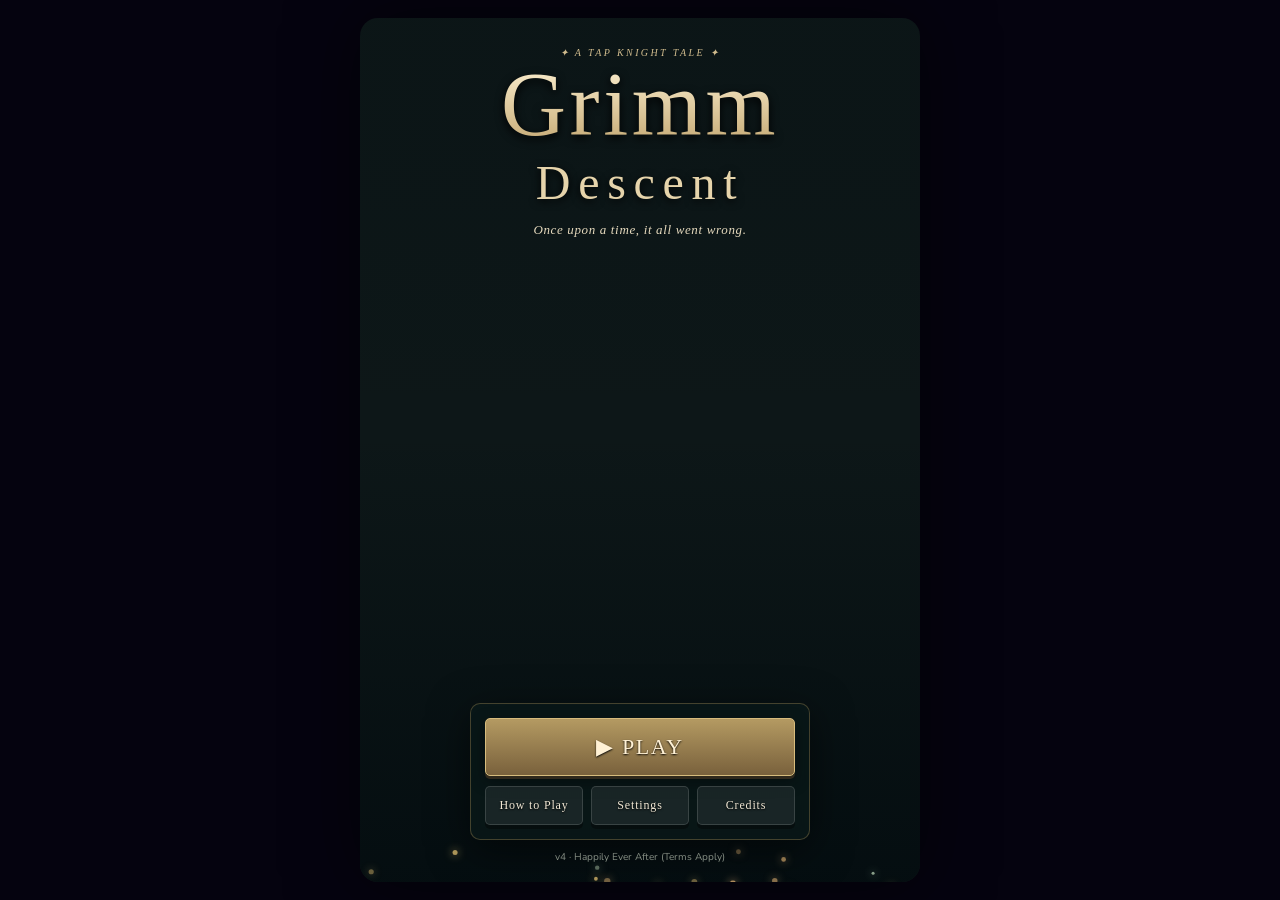
==== commit 76e5c5c7: "Add files via upload" ====
--- a/src/index.html
+++ b/src/index.html
@@ -3,7 +3,7 @@
 <head>
 <meta charset="utf-8">
 <meta name="viewport" content="width=device-width,initial-scale=1,maximum-scale=1,user-scalable=no,viewport-fit=cover">
-<meta name="theme-color" content="#0a0820">
+<meta name="theme-color" content="#10211f">
 <meta name="apple-mobile-web-app-capable" content="yes">
 <meta name="mobile-web-app-capable" content="yes">
 <title>Grimm Descent — A Dark Fairy Tale Idle RPG</title>
@@ -350,6 +350,24 @@
 button{border-radius:5px}
 #app{box-shadow:0 0 70px #0008}
 @media(prefers-reduced-motion:reduce){*{animation:none!important;scroll-behavior:auto!important}}
+/* Stage 2: illustrated title and consistent forest/brass menus. */
+#title{background:linear-gradient(180deg,rgba(4,13,16,.15) 15%,transparent 48%,rgba(4,13,16,.94) 100%),url('assets/title-key-art.png') center/cover;padding-top:calc(20px + env(safe-area-inset-top))}
+#titleKnight{display:none}
+.logo{margin-top:1vh;z-index:2}.logo .l1{font-size:10px;letter-spacing:.24em}.logo .l2{font-size:clamp(56px,18vw,90px);line-height:1.05}.logo .l3{font-family:Georgia,serif;font-size:clamp(30px,10vw,48px);letter-spacing:.16em;border:0;background:none;box-shadow:none;text-shadow:0 2px 8px #000}.logo .l4{max-width:270px;font-family:Georgia,serif;font-size:13px;line-height:1.6;text-transform:none;letter-spacing:.05em;color:#e5d9bd;margin:10px auto}
+#titleMenu{gap:10px;z-index:2;padding:14px;border:1px solid #b99c5e55;background:#0a1919bb;border-radius:10px;box-shadow:0 10px 40px #0008;backdrop-filter:blur(6px)}
+#titleMenu .btn{font-family:Georgia,serif;letter-spacing:.07em}#titleMenu .btn.big{font-size:22px;padding:15px}.ver{font-size:10px}
+#hud{background:linear-gradient(#1d302d,#10211f);border-bottom:1px solid #b99c5e66}#hud .coin{text-shadow:none}
+#panel{background:linear-gradient(#192b28,#101e1d)}#tabs{background:#0b1918;border-top:1px solid #b99c5e55}.tabbtn.on:before{box-shadow:none}.tabbtn.on{background:#b99c5e13}
+#modal{background:#040e10dc}.modal,.mbox{background:linear-gradient(#223631,#11221f);border:1px solid #b99c5e77;border-radius:12px;box-shadow:0 18px 65px #0009}
+.row,.pcard,.statbox,.story,.camp{border-color:#b99c5e33;background-color:#152722}.sec,.mtitle{color:#e8d7ae}.mtitle{font-family:Georgia,serif;line-height:1.25}
+.gbuy,.mini.can{background:linear-gradient(#d9bd7a,#9c7d43);color:#17201a;border:1px solid #ead399;border-radius:5px;min-height:32px}.gbuy:not(.can){opacity:.65}
+.hcell .port{overflow:hidden;border-radius:9px;border-color:#a48c5855;background:#152722}.hcell .port .pe{width:100%;height:100%;display:flex;align-items:center;justify-content:center}.hcell .port em{border-radius:3px;background:#071411df;padding:3px;z-index:2}.hcell .port u{z-index:2;text-shadow:0 1px 4px #000}
+.hero-portrait{display:block;width:100%;height:100%;background-image:url('assets/hero-portraits.png');background-size:400% 200%;background-position:var(--px) var(--py);background-repeat:no-repeat;border-radius:inherit}
+.hdet .big:has(.hero-portrait){width:112px;height:112px;margin:0 auto 12px;border:2px solid #c7ad73;border-radius:50%;overflow:hidden;box-shadow:0 5px 24px #0006}.av:has(.hero-portrait),.ico:has(.hero-portrait){overflow:hidden;border-radius:8px;aspect-ratio:1}.ico:has(.hero-portrait){width:42px;height:42px}.av .hero-portrait{flex:1}
+.hgrid{gap:9px}.hcell .pn{line-height:1.25;margin:5px 0}.pcard{border-radius:8px;padding:10px}.hint{color:#acb9aa;line-height:1.5}
+#stage{min-height:260px}#stageBtns button{background:#0b1a18e8;border-color:#b99c5e66}#stage:before{background:radial-gradient(120% 100% at 50% 40%,transparent 65%,#07141266)}
+@media(max-height:650px){#stage{min-height:230px}.logo .l2{font-size:50px}.logo .l4{margin-top:4px}#titleMenu{padding:9px;gap:7px}.trow .btn{padding:9px 5px}.ver{margin-top:3px}}
+#mbox{background:linear-gradient(#223631,#11221f);border:1px solid #b99c5e77;border-radius:12px;box-shadow:0 18px 65px #0009}
 
 </style>
 </head>
@@ -820,7 +838,7 @@
  hire:["Hi. I'm new. Where's the break room?","Reporting for duty! And lunch!","What's the dental situation?","I was told there would be snacks."],
  heal:["Thanks! Don't tell anyone I needed that.","Back in business. Slightly.","Ahh. Magic. Billable, probably."]
 };
-const quip=(h,arr,ch)=>{if(!h||h.down||h.bubT>0||Math.random()>(ch==null?1:ch))return false;let t=null;if(typeof heroLine==="function"&&Math.random()<.85){const cat=CAT_OF.get(arr);if(cat)t=heroLine(h,cat)}say(h,t||pick(arr),3.2);return true};
+const quip=(h,arr,ch)=>{if(!h||h.down||h.bubT>0||Math.random()>(ch==null?1:ch))return false;let t=null;if(typeof heroLine==="function"&&Math.random()<.85){const cat=CAT_OF.get(arr);if(cat)t=heroLine(h,cat)}return say(h,t||pick(arr),3.2)};
 const UTILS=[
  {id:"manual",n:"Training Manual",i:"📘",d:"+1 level on every squad hero."},
  {id:"ticket",n:"Golden Ticket",i:"🎟️",d:"Gold ×2 for 5 minutes."},
@@ -2219,7 +2237,7 @@
 }
 function layoutSlots(){
  const T=R.team;if(!T||!T.length)return;
- const top=H*.5,bot=H*.88;
+ const top=H*.65,bot=H*.90;
  T.forEach(h=>{const d=SLOT_BY_ID[h.c.slot];h.sx=W*d.fx;h.sy=top+d.fy*(bot-top);
   if(!h.x||h.st==="idle"&&Math.abs(h.x-h.sx)>200){h.x=h.sx;h.y=h.sy}});
 }
@@ -2234,7 +2252,13 @@
 function burst(x,y,col,n,sp){if(R.part.length>260)return;for(let i=0;i<n;i++){const a=rand(0,6.28),v=rand(.3,1)*(sp||90);R.part.push({x,y,vx:Math.cos(a)*v,vy:Math.sin(a)*v-30,l:rand(.3,.7),t:0,c:col,s:rand(2,4)})}}
 function ring(x,y,col,r){R.part.push({x,y,vx:0,vy:0,l:.4,t:0,c:col,s:r||40,ring:1})}
 function bolt(pts,col){R.bolts.push({pts,t:0,c:col||"#ffe84a"})}
-function say(o,txt,dur){if(!txt)return;o.bub=txt;o.bubT=dur||3.2}
+function say(o,txt,dur){
+ if(!o||!txt||o.down||o.dead)return false;
+ const now=R.speechClock||0;
+ if(now<(R.speechNext||0)||(R.team||[]).concat(R.en||[]).some(x=>x.bubT>0))return false;
+ const seconds=Math.max(7,Math.min(15,2+txt.split(/\s+/).length*.42),dur||0);
+ o.bub=txt;o.bubT=seconds;R.speechNext=now+seconds+4;return true;
+}
 function ticker(msg){const t=$("#tickerTxt");if(t)t.textContent=" "+msg}
 
 /* ---------- stage flow ---------- */
@@ -2274,7 +2298,7 @@
  const g=R.stg.g,rl=realmOf(g);let kk=isB?"boss":forceKind||(rl.mk||MOBKIND)[Math.max(0,rl.mobs.findIndex(m=>m[0]===mob[0]))]||"grunt";
  const K=KINDS[kk];if(K.swarm&&!forceKind&&!isB&&!R.swarmSpawning){R.swarmSpawning=1;for(let i=1;i<K.swarm;i++)spawnEnemy(mob,false,(off||0)+i*14);R.swarmSpawning=0;R.stg.total+=K.swarm-1}
  const hp=floorHP(g)*K.hp;
- const e={e:mob[1],name:mob[0],kind:kk,boss:isB,x:W+30+(off||0)+rand(0,30),y:isB?H*.7:rand(H*.5,H*.88),hp,mhp:hp,spd:K.spd,dmg:K.dmg,iv:K.iv,cd:rand(.3,K.iv),sz:K.sz,rng:K.rng*U,stun:0,slow:0,slowF:1,root:0,burn:0,burnDps:0,flash:0,dead:false,bub:null,bubT:0,ph:rand(0,6.28),lunge:0};
+ const e={e:mob[1],name:mob[0],kind:kk,boss:isB,x:W+30+(off||0)+rand(0,30),y:isB?H*.78:rand(H*.65,H*.90),hp,mhp:hp,spd:K.spd,dmg:K.dmg,iv:K.iv,cd:rand(.3,K.iv),sz:K.sz,rng:K.rng*U,stun:0,slow:0,slowF:1,root:0,burn:0,burnDps:0,flash:0,dead:false,bub:null,bubT:0,ph:rand(0,6.28),lunge:0};
  if(isB){R.stg.bossE=e;say(e,pick(BOSS_QUIPS),3.5)}
  if(forceKind==='elite'){e.mini=true;e.name='Elite '+e.name;e.sz=1.7;R.stg.bossE=e;say(e,pick(BOSS_QUIPS),3.2)}
  R.en.push(e);R.stg.alive++;
@@ -2395,7 +2419,7 @@
 
 function heroUpdate(h,dt){
  const st=C.h[h.k],c=h.c;if(!st)return;
- h.flash=Math.max(0,h.flash-dt);if(h.bubT>0)h.bubT-=dt;
+ h.flash=Math.max(0,h.flash-dt);if(h.bubT>0)h.bubT-=dt/Math.max(1,S.speed);
  if(h.down){h.dt-=dt;if(h.dt<=0){reviveHero(h,.4);ticker("The narrator revives "+c.hero+". They're back.")}return}
  // regen & weather dot
  const w=WX();
@@ -2470,12 +2494,12 @@
   case"smite":{if(!need())return false;const e=nearestEnemy(h.sx,h.sy);if(!e||e.x-h.sx>280*U)return false;dmgEnemy(e,sd,{col:"#ffe9a0"});const wk=weakestHero();if(wk)healHero(wk,wk.mhp*.1);ring(e.x,e.y,"#ffe9a0",60);AU.play("skill");say(h,"Smite scheduled.",1.6);break}
   default:return false;
  }
- return true;
+ h.artAttack=R.time;return true;
 }
 
 /* ---------- enemies ---------- */
 function enemyUpdate(e,dt){
- e.flash=Math.max(0,e.flash-dt);if(e.bubT>0)e.bubT-=dt;e.lunge=Math.max(0,e.lunge-dt*6);
+ e.flash=Math.max(0,e.flash-dt);if(e.bubT>0)e.bubT-=dt/Math.max(1,S.speed);e.lunge=Math.max(0,e.lunge-dt*6);
  if(e.dead){e.dieT-=dt;return}
  if(e.burn>0){e.burn-=dt;dmgEnemy(e,e.burnDps*dt,{dot:1});if(e.dead)return}
  if(e.slow>0){e.slow-=dt;if(e.slow<=0)e.slowF=1}
@@ -2609,9 +2633,9 @@
  R.fl=R.fl.filter(f=>f.t<.9);
  for(const b of R.bolts)b.t+=dt;R.bolts=R.bolts.filter(b=>b.t<.25);
  // speech
- R.bubT-=dt;
+ R.speechClock=(R.speechClock||0)+dt/Math.max(1,S.speed);R.bubT-=dt/Math.max(1,S.speed);
  if(R.reply){R.reply.t-=dt;if(R.reply.t<=0){quip(R.reply.who,QUIP.reply);R.reply=null}}
- if(R.bubT<=0){R.bubT=rand(2.6,5);const hs=aliveHeroes();if(hs.length&&R.team.filter(h=>h.bubT>0).length<2){heroSay(pick(hs))}
+ if(R.bubT<=0){R.bubT=rand(12,18);const hs=aliveHeroes();if(hs.length&&R.team.filter(h=>h.bubT>0).length<2){heroSay(pick(hs))}
   const en=liveEn();if(en.length&&Math.random()<.4){const e=pick(en);say(e,pick(ENEMY_QUIPS),2.6)}}
  R.tickerT-=dt;if(R.tickerT<=0){R.tickerT=14;ticker(pick(HR))}
  R.uiT-=dt;if(R.uiT<=0){R.uiT=.25;updateStageHud()}
@@ -2649,19 +2673,40 @@
 /* Asset metadata uses uniform grid cells and a shared foot anchor. */
 const GAME_ART={
  huntsman:{src:'assets/huntsman.png',cols:4,rows:2,scale:1.9},
+archer:{src:'assets/archer.png',cols:4,rows:2,scale:1.9},
+barbarian:{src:'assets/barbarian.png',cols:4,rows:2,scale:1.9},
+healer:{src:'assets/healer.png',cols:4,rows:2,scale:1.9},
+mage:{src:'assets/mage.png',cols:4,rows:2,scale:1.9},
+rogue:{src:'assets/rogue.png',cols:4,rows:2,scale:1.9},
+bard:{src:'assets/bard.png',cols:4,rows:2,scale:1.9},
+alchemist:{src:'assets/alchemist.png',cols:4,rows:2,scale:1.9},
  rat:{src:'assets/hungry-rat.png',cols:4,rows:2,scale:2.0}
 };
 for(const a of Object.values(GAME_ART)){a.image=new Image();a.image.src=a.src;}
 const artWoods=new Image();artWoods.src='assets/hollow-woods.png';
-function paintSprite(key,sz,attack,phase,still){
+function paintSprite(key,sz,attack,phase,still,attackStart){
  const a=GAME_ART[key];if(!a||!a.image.complete||!a.image.naturalWidth)return false;
  const cw=a.image.naturalWidth/a.cols,ch=a.image.naturalHeight/a.rows;
- const frame=still?0:Math.floor(R.time*8+(phase||0))%a.cols;
+ const frame=attack&&attackStart!=null?Math.min(3,Math.floor((R.time-attackStart)*7)):still?0:Math.floor(R.time*8+(phase||0))%a.cols;
  const row=attack?1:0,dw=sz*a.scale,dh=dw*ch/cw;
  cx.drawImage(a.image,frame*cw,row*ch,cw,ch,-dw/2,sz*.48-dh,dw,dh);return true;
 }
-function drawArtHero(h,sz){return h.k==='knight'&&paintSprite('huntsman',sz,h.lunge>0,h.ph,h.down||h.st==='idle'&&R.trans<=0);}
-function drawArtEnemy(e,sz){return /^(Elite )?(Hungry Rat|Angry Rat|Rat King)$/.test(e.name)&&paintSprite('rat',sz,e.lunge>0,e.ph,e.dead||e.stun>0||e.root>0);}
+const HERO_ART={knight:'huntsman',archer:'archer',barbarian:'barbarian',healer:'healer',mage:'mage',rogue:'rogue',bard:'bard',alchemist:'alchemist'};
+function actorSprite(key,o,sz,still){if(o.lunge>0&&!(o.artLunge>0))o.artAttack=R.time;o.artLunge=o.lunge;const attack=!o.down&&!o.dead&&o.artAttack!=null&&R.time-o.artAttack<.57;return paintSprite(key,sz,attack,o.ph,still,o.artAttack);}
+function drawArtHero(h,sz){return actorSprite(HERO_ART[h.k],h,sz,h.down||h.st==='idle'&&R.trans<=0);}
+function spriteTop(key,y,sz){const a=GAME_ART[key];return a&&a.image.complete&&a.image.naturalWidth?y+sz*.48-sz*a.scale*(a.image.naturalHeight/a.rows)/(a.image.naturalWidth/a.cols):y-sz*.65;}
+function fitActorSize(key,y,sz){const a=GAME_ART[key],ratio=a&&a.image.complete&&a.image.naturalWidth?a.scale*(a.image.naturalHeight/a.rows)/(a.image.naturalWidth/a.cols)-.48:.65;return Math.min(sz,Math.max(12,(y-106)/ratio));}
+function heroSize(h){return fitActorSize(HERO_ART[h.k],h.y,clamp(H*.13,26,40)*(1+.07*((S.heroes[h.k]||{}).evo||0)));}
+function heroTop(h){return spriteTop(HERO_ART[h.k],h.y,heroSize(h))-3;}
+function enemySize(e){return fitActorSize(/^(Elite )?(Hungry Rat|Angry Rat|Rat King)$/.test(e.name)?'rat':null,e.y,26*e.sz*U*clamp(H/300,.9,1.2));}
+function enemyTop(e){return spriteTop(/^(Elite )?(Hungry Rat|Angry Rat|Rat King)$/.test(e.name)?'rat':null,e.y,enemySize(e))-3;}
+function drawSpeech(){
+ const actors=R.team.filter(h=>!h.down).map(h=>({o:h,top:heroTop(h)})).concat(R.en.filter(e=>!e.dead&&e.x<W).map(e=>({o:e,top:enemyTop(e)})));
+ const speaking=actors.find(a=>a.o.bubT>0&&a.o.bub);if(!speaking)return;
+ const ceiling=Math.min(...actors.map(a=>a.top))-17;
+ drawBubble(speaking.o.x,ceiling,speaking.o.bub,speaking.o.bubT);
+}
+function drawArtEnemy(e,sz){return /^(Elite )?(Hungry Rat|Angry Rat|Rat King)$/.test(e.name)&&actorSprite('rat',e,sz,e.dead||e.stun>0||e.root>0);}
 function setFont(sz){cx.font=Math.round(sz)+"px "+EMOJI_FONT}
 function render(){
  if(!cx)return;const rl=realmOf(S.stage),hz=H*.44;
@@ -2692,27 +2737,26 @@
  cx.textAlign="center";for(const f of R.fl){cx.globalAlpha=1-f.t/.9;cx.font="bold "+f.sz+"px Nunito,sans-serif";cx.lineWidth=3;cx.strokeStyle="rgba(0,0,0,.7)";cx.strokeText(f.txt,f.x,f.y);cx.fillStyle=f.col;cx.fillText(f.txt,f.x,f.y)}
  cx.globalAlpha=1;
  // bubbles
- for(const h of R.team)if(h.bubT>0&&h.bub)drawBubble(h.x,h.y-hs*.9,h.bub,h.bubT);
- for(const e of R.en)if(!e.dead&&e.bubT>0&&e.bub)drawBubble(e.x,e.y-e.sz*30,e.bub,e.bubT);
+ drawSpeech();
  if(R.flash>0){cx.fillStyle="rgba(255,255,255,"+Math.min(.5,R.flash*2)+")";cx.fillRect(0,0,W,H)}
  if(R.buff.cry>0){cx.strokeStyle="rgba(255,47,208,.5)";cx.lineWidth=4;cx.strokeRect(2,2,W-4,H-4)}
  if(R.buff.gold>0){cx.strokeStyle="rgba(255,211,74,.55)";cx.lineWidth=4;cx.strokeRect(6,6,W-12,H-12)}
 }
-function drawHero(h,sz){const ev=(S.heroes[h.k]&&S.heroes[h.k].evo)||0;sz*=1+.07*ev;
+function drawHero(h,sz){const ev=(S.heroes[h.k]&&S.heroes[h.k].evo)||0;sz=heroSize(h);
  const bob=R.trans>0||h.st==="idle"?Math.sin(R.time*(R.trans>0?14:8)+h.ph)*2:0;
  cx.fillStyle="rgba(0,0,0,.35)";cx.beginPath();cx.ellipse(h.x,h.y+sz*.45,sz*.45,sz*.14,0,0,6.28);cx.fill();
  cx.save();cx.translate(h.x,h.y+bob);
  if(h.down){cx.globalAlpha=.55;cx.rotate(1.3)}
- if(!!h.c.flip!==!!S.flip[h.k])cx.scale(-1,1);
+ if(HERO_ART[h.k]?!!S.flip[h.k]:!!h.c.flip!==!!S.flip[h.k])cx.scale(-1,1);
  setFont(sz*(1+h.lunge*.25));cx.textAlign="center";cx.textBaseline="middle";
  if(h.flash>0){cx.shadowColor="#ff5a6e";cx.shadowBlur=14}
  if(!drawArtHero(h,sz))cx.fillText(h.down?"💤":h.c.e,0,0);cx.shadowBlur=0;cx.restore();cx.textBaseline="alphabetic";
  if(ev&&!h.down){cx.font=Math.round(sz*.3)+"px sans-serif";cx.textAlign="center";cx.fillStyle="#ffd23a";cx.fillText("★".repeat(ev),h.x,h.y+sz*.75)}
- if(!h.down){const bw=sz*.9,x=h.x-bw/2,y=h.y-sz*.65;cx.fillStyle="rgba(0,0,0,.6)";cx.fillRect(x,y,bw,4);cx.fillStyle=h.hp/h.mhp<.3?"#ff5a6e":"#3dffa0";cx.fillRect(x,y,bw*h.hp/h.mhp,4);
+ if(!h.down){const bw=sz*.9,x=h.x-bw/2,y=heroTop(h)-8;cx.fillStyle="rgba(0,0,0,.6)";cx.fillRect(x,y,bw,4);cx.fillStyle=h.hp/h.mhp<.3?"#ff5a6e":"#3dffa0";cx.fillRect(x,y,bw*h.hp/h.mhp,4);
   if(h.shield>0){cx.strokeStyle="#ffe9a0";cx.lineWidth=2;cx.beginPath();cx.arc(h.x,h.y,sz*.6,0,6.28);cx.stroke()}}
 }
 function drawEnemy(e){
- const sz=26*e.sz*U*clamp(H/300,.9,1.2);
+ const sz=enemySize(e);
  let a=e.dead?Math.max(0,e.dieT/.35):1;
  const bob=Math.sin(R.time*7+e.ph)*2;
  cx.fillStyle="rgba(0,0,0,.35)";cx.beginPath();cx.ellipse(e.x,e.y+sz*.45,sz*.45,sz*.13,0,0,6.28);cx.fill();
@@ -2723,20 +2767,28 @@
  if(e.burn>0){cx.shadowColor="#ff7a2f";cx.shadowBlur=12}
  if(e.slow>0||e.root>0){cx.shadowColor="#7fe6ff";cx.shadowBlur=10}
  if(!drawArtEnemy(e,sz))cx.fillText(e.e,0,0);cx.restore();cx.textBaseline="alphabetic";
- if(e.stun>0){setFont(14);cx.fillText("💫",e.x,e.y-sz*.7)}
- if(!e.dead&&(e.hp<e.mhp)){const bw=sz*.9,x=e.x-bw/2,y=e.y-sz*.62;cx.fillStyle="rgba(0,0,0,.6)";cx.fillRect(x,y,bw,4);cx.fillStyle="#ff2fd0";cx.fillRect(x,y,bw*Math.max(0,e.hp/e.mhp),4)}
+ if(e.stun>0){setFont(14);cx.fillText("💫",e.x,enemyTop(e)-16)}
+ if(!e.dead&&(e.hp<e.mhp)){const bw=sz*.9,x=e.x-bw/2,y=enemyTop(e)-8;cx.fillStyle="rgba(0,0,0,.6)";cx.fillRect(x,y,bw,4);cx.fillStyle="#ff2fd0";cx.fillRect(x,y,bw*Math.max(0,e.hp/e.mhp),4)}
 }
 function drawPets(){
  let i=0;for(const id of S.petAct){const p=PETS.find(x=>x.id===id);if(!p)continue;setFont(16);cx.textAlign="center";
   const x=W*.05+i*20*U,y=H*.47+Math.sin(R.time*6+i)*3;cx.fillText(p.e,x,y);i++}
 }
+function bubbleLayout(x,y,txt){
+ const maxw=Math.min(420,W-28);let font=11,lines,line,bw,bh;
+ do {cx.font='600 '+font+'px Nunito,sans-serif';line=font+3;lines=[];let cur='';
+ for(const word of txt.split(/\s+/)){if(cur&&cx.measureText(cur+' '+word).width>maxw){lines.push(cur);cur=word}else cur+=(cur?' ':'')+word;}if(cur)lines.push(cur);
+ bw=Math.min(W-12,Math.max(80,...lines.map(l=>cx.measureText(l).width))+20);bh=lines.length*line+18;
+ if(y-bh-7>=4||font<=8)break;font--;
+ }while(true);
+ return {lines,bw,bh,bx:clamp(x-bw/2,6,W-bw-6),by:y-bh-7,line};
+}
 function drawBubble(x,y,txt,t){
- cx.font="bold 10px Nunito,sans-serif";const maxw=130,words=txt.split(" "),lines=[];let cur="";
- for(const w of words){const test=cur?cur+" "+w:w;if(cx.measureText(test).width>maxw&&cur){lines.push(cur);cur=w}else cur=test}lines.push(cur);
- let bw=0;for(const l of lines)bw=Math.max(bw,cx.measureText(l).width);bw+=12;const bh=lines.length*12+8;
- let bx=clamp(x-bw/2,2,W-bw-2),by=Math.max(2,y-bh-6);
- cx.globalAlpha=Math.min(1,t*3);cx.fillStyle="rgba(255,255,255,.95)";cx.beginPath();if(cx.roundRect)cx.roundRect(bx,by,bw,bh,6);else cx.rect(bx,by,bw,bh);cx.fill();
- cx.fillStyle="#1a1530";cx.textAlign="center";lines.forEach((l,i)=>cx.fillText(l,bx+bw/2,by+13+i*12));cx.globalAlpha=1;
+ const b=bubbleLayout(x,y,txt);cx.save();cx.globalAlpha=Math.min(1,t*2);
+ cx.fillStyle='rgba(15,28,28,.97)';cx.strokeStyle='#c7ad73';cx.lineWidth=1;
+ cx.beginPath();if(cx.roundRect)cx.roundRect(b.bx,b.by,b.bw,b.bh,8);else cx.rect(b.bx,b.by,b.bw,b.bh);cx.fill();cx.stroke();
+ cx.beginPath();const tx=clamp(x,b.bx+12,b.bx+b.bw-12);cx.moveTo(tx-5,b.by+b.bh);cx.lineTo(tx,b.by+b.bh+5);cx.lineTo(tx+5,b.by+b.bh);cx.fill();
+ cx.fillStyle='#f1e8d5';cx.textAlign='center';cx.textBaseline='alphabetic';b.lines.forEach((l,i)=>cx.fillText(l,b.bx+b.bw/2,b.by+18+i*b.line));cx.restore();
 }
 function drawWeather(){
  const f=WX().fx;cx.globalAlpha=1;
@@ -2823,6 +2875,8 @@
  cx.globalAlpha=1;
 }
 
+const PORTRAIT_KEYS=['knight','archer','barbarian','healer','mage','rogue','bard','alchemist'];
+function heroPortrait(k){const i=PORTRAIT_KEYS.indexOf(k);return i<0?CLS[k].e:`<span class="hero-portrait" role="img" aria-label="${CLS[k].hero}" style="--px:${(i%4)*100/3}%;--py:${i<4?0:100}%"></span>`;}
 function knightSVG(p){return`<svg viewBox="0 0 120 150" class="ksvg" xmlns="http://www.w3.org/2000/svg"><defs>
 <linearGradient id="${p}a" x1="0" y1="0" x2="1" y2="1"><stop offset="0" stop-color="#9ff8ff"/><stop offset="1" stop-color="#1b86c0"/></linearGradient>
 <linearGradient id="${p}m" x1="0" y1="0" x2="1" y2="1"><stop offset="0" stop-color="#ff7ae6"/><stop offset="1" stop-color="#a20f88"/></linearGradient></defs>
@@ -2928,10 +2982,10 @@
 function potBar(){return Object.keys(POTS).map(t=>{const p=POTS[t],on=S.pb[t]>0;return`<button class="chip potc ${on?"on":""} ${S.pot[t]>0?"has":""}" data-act="drink" data-t="${t}" style="--pc:${p.c}">${p.i}×${S.pot[t]} <small data-pt="${t}">${on?fmtTime(S.pb[t]):""}</small></button>`}).join("")}
 function heroRow(k){
  const h=S.heroes[k],c=CLS[k],cost=lvCost(k),can=S.gold>=cost;
- return`<div class="hcell"><div class="port ${h.evo?"evo"+h.evo:""}" data-act="hero" data-k="${k}"><span class="pe">${c.e}</span>${h.evo?`<u>${"★".repeat(h.evo)}</u>`:""}<em>Lv ${h.lvl}</em></div><b class="pn">${shortN(c.hero)}</b><button class="gbuy ${can?"can":""}" data-act="hlv" data-k="${k}" data-cost="${cost}">⬆ 🪙${fmt(cost)}</button></div>`}
+ return`<div class="hcell"><div class="port ${h.evo?"evo"+h.evo:""}" data-act="hero" data-k="${k}"><span class="pe">${heroPortrait(k)}</span>${h.evo?`<u>${"★".repeat(h.evo)}</u>`:""}<em>Lv ${h.lvl}</em></div><b class="pn">${shortN(c.hero)}</b><button class="gbuy ${can?"can":""}" data-act="hlv" data-k="${k}" data-cost="${cost}">⬆ 🪙${fmt(cost)}</button></div>`}
 function lockedSlot(sd){
  const k=campHero(sd.id),ok=S.max>=sd.u,cost=slotHeroCost(sd.id);
- return`<div class="hcell lockedslot"><div class="port"><span class="pe">${ok?CLS[k].e:"🔒"}</span><em>${sd.i}</em></div><b class="pn">${ok?shortN(CLS[k].hero):"Stage "+(sd.u+1)}</b>${ok?`<button class="gbuy ${S.gold>=cost?"can":""}" data-act="unlockSlot" data-id="${sd.id}" data-cost="${cost}">UNLOCK 🪙${fmt(cost)}</button>`:`<small class="pn">${sd.n}</small>`}</div>`}
+ return`<div class="hcell lockedslot"><div class="port"><span class="pe">${ok?heroPortrait(k):"🔒"}</span><em>${sd.i}</em></div><b class="pn">${ok?shortN(CLS[k].hero):"Stage "+(sd.u+1)}</b>${ok?`<button class="gbuy ${S.gold>=cost?"can":""}" data-act="unlockSlot" data-id="${sd.id}" data-cost="${cost}">UNLOCK 🪙${fmt(cost)}</button>`:`<small class="pn">${sd.n}</small>`}</div>`}
 function pickBanner(){
  pickTick();
  if(S.picks>0)return`<button class="evt" data-act="pickOpen">🎟️ <b>Recruitment Event!</b> Pick 1 of ${S.pickList?S.pickList.length:3} heroes <u>×${S.picks}</u></button>`;
@@ -2951,7 +3005,7 @@
 ACT.drink=d=>{if(usePotion(d.t)){AU.play("heal");toast(POTS[d.t].i+" "+POTS[d.t].n+" active for "+POT_DUR/60+" min!","good");renderTab()}else{AU.play("err");toast("No "+POTS[d.t].n+". Find them in chests or buy in the Shop.","bad")}};
 ACT.unlockSlot=d=>{const k=SLOT_BY_ID[d.id].list[0];if(unlockSlot(d.id)){AU.play("win");toast("🦸 "+CLS[S.seat[d.id]].hero+" took the "+SLOT_BY_ID[d.id].n+" seat! They have concerns.","good");renderTab();checkAch()}else AU.play("err")};
 function heroCardMini(k,extra){const c=CLS[k],y=synText(k),sd=SLOT_BY_ID[c.slot];
- return`<div class="pcard"><div class="av">${c.e}</div><div class="mi"><b>${c.hero}</b><small>${c.n} · ${sd.i} ${sd.n} · ${SYN[k].tags.map(t=>TAGN[t]).join(" ")}</small><small>✨ ${c.sp.n}: ${c.sp.d.replace("POW","×"+c.sp.pow)}</small><small>🔗 ${y.aura}</small><small>🤝 ${y.combo}</small><small class="bs">📜 ${(STORY[k]||"").replace(/\{n\}/g,c.hero)}</small></div>${extra||""}</div>`}
+ return`<div class="pcard"><div class="av">${heroPortrait(k)}</div><div class="mi"><b>${c.hero}</b><small>${c.n} · ${sd.i} ${sd.n} · ${SYN[k].tags.map(t=>TAGN[t]).join(" ")}</small><small>✨ ${c.sp.n}: ${c.sp.d.replace("POW","×"+c.sp.pow)}</small><small>🔗 ${y.aura}</small><small>🤝 ${y.combo}</small><small class="bs">📜 ${(STORY[k]||"").replace(/\{n\}/g,c.hero)}</small></div>${extra||""}</div>`}
 ACT.swapOpen=d=>{const sd=SLOT_BY_ID[d.id];AU.play("ui");
  modal(`<div class="mtitle">${sd.i} ${sd.n} seat</div><div class="msub">${sd.d} Choose who sits here. Levels are kept per hero.</div><div class="plist">`+sd.list.map(k=>{
   if(!S.own[k])return`<div class="pcard lk"><div class="av">❓</div><div class="mi"><b>${CLS[k].hero}</b><small>${CLS[k].n} — win from a Recruitment Event</small></div></div>`;
@@ -2965,10 +3019,10 @@
  const h=S.heroes[k],c=CLS[k],st=C.h[k],dep=S.dep.includes(k);
  const slots=SLOTS.map(s=>{const it=h.gear[s];return it?`<button class="item" style="--rc:${RAR[it.r].c}" data-act="item" data-id="${it.id}"><i>${it.e}</i>${it.lv?`<b>+${it.lv}</b>`:""}<small>${SLOT_N[s]}</small></button>`:`<button class="item empty" data-act="emptySlot" data-k="${k}" data-s="${s}"><i>${SLOT_I[s]}</i><small>${SLOT_N[s]}</small></button>`}).join("");
  const spTxt=h.sp>0?c.sp.d.replace("POW","×"+(c.sp.pow*Math.pow(1.1,h.sp-1)).toFixed(2)):c.sp.d.replace("POW","×"+c.sp.pow);
- modal(`<div class="hdet"><div class="big">${c.e}</div><div class="mtitle">${c.hero}</div><div class="msub">${c.n} · Lv ${h.lvl}${c.rng?" · Ranged":" · Melee"}${c.el!=="none"?" · "+ELEMS[c.el].i+ELEMS[c.el].n:""}</div><p class="mp">${c.bio}</p><div class="story"><b>📜 Backstory</b><br>${(STORY[k]||"").replace(/\{n\}/g,c.hero)}</div></div>
+ modal(`<div class="hdet"><div class="big">${heroPortrait(k)}</div><div class="mtitle">${c.hero}</div><div class="msub">${c.n} · Lv ${h.lvl}${c.rng?" · Ranged":" · Melee"}${c.el!=="none"?" · "+ELEMS[c.el].i+ELEMS[c.el].n:""}</div><p class="mp">${c.bio}</p><div class="story"><b>📜 Backstory</b><br>${(STORY[k]||"").replace(/\{n\}/g,c.hero)}</div></div>
  <div class="statbox"><div class="srow"><span>Damage per hit</span><b>${fmt(st.hit)}</b></div><div class="srow"><span>Attack interval</span><b>${st.iv.toFixed(2)}s</b></div><div class="srow"><span>Health</span><b>${fmt(st.hp)}</b></div><div class="srow"><span>Crit chance</span><b>${(st.crit*100).toFixed(0)}%</b></div></div>
  <div class="slots6">${slots}</div>
- <div class="row"><div class="ico">${c.ic}</div><div class="info"><b>Level</b> <em>${h.lvl}</em><small>One button: +1 level. Attack lv ${h.at} · Special lv ${h.sp} grow automatically.</small></div>${buyBtn("hlv2",k,lvCost(k),`data-k="${k}"`,"UPGRADE")}</div>
+ <div class="row"><div class="ico">${heroPortrait(k)}</div><div class="info"><b>Level</b> <em>${h.lvl}</em><small>One button: +1 level. Attack lv ${h.at} · Special lv ${h.sp} grow automatically.</small></div>${buyBtn("hlv2",k,lvCost(k),`data-k="${k}"`,"UPGRADE")}</div>
  <div class="row"><div class="ico">⚔️</div><div class="info"><b>${c.atk}</b> <em>Lv ${h.at}</em><small>+6% basic attack damage per 2 levels</small></div></div>
  <div class="row"><div class="ico">✨</div><div class="info"><b>${c.sp.n}</b> <em>${h.sp?"Lv "+h.sp:"Learns at Lv 5"}</em><small>${spTxt} (cooldown ${c.sp.cd}s)</small></div></div>
  ${c.pass?`<div class="hint">Passive while in the squad: ${c.bio.split("Passive:")[1]||""}</div>`:""}
@@ -3138,7 +3192,7 @@
 function titleInit(){TF.c=$("#titleFx");TF.x=TF.c.getContext("2d");titleResize();window.addEventListener("resize",titleResize)}
 function titleResize(){const t=$("#title");if(!TF.c||!t)return;const d=Math.min(2,window.devicePixelRatio||1);TF.w=TF.c.clientWidth||t.clientWidth;TF.h=TF.c.clientHeight||t.clientHeight;TF.c.width=TF.w*d;TF.c.height=TF.h*d;TF.x.setTransform(d,0,0,d,0,0)}
 function titleFx(dt){const x=TF.x;if(!x||!TF.w)return;x.clearRect(0,0,TF.w,TF.h);
- if(TF.p.length<70&&Math.random()<.6)TF.p.push({x:rand(0,TF.w),y:TF.h+10,v:-rand(14,50),s:rand(1.5,3.4),c:["#ffd98a","#19e6ff","#ff8ad8"][Math.floor(Math.random()*3)],t:rand(0,6)});
+ if(TF.p.length<70&&Math.random()<.6)TF.p.push({x:rand(0,TF.w),y:TF.h+10,v:-rand(14,50),s:rand(1.5,3.4),c:["#d9b96e","#a6bda3","#cca46b"][Math.floor(Math.random()*3)],t:rand(0,6)});
  for(let i=TF.p.length-1;i>=0;i--){const p=TF.p[i];p.y+=p.v*dt;p.t+=dt;p.x+=Math.sin(p.t*2)*20*dt;if(p.y<-12){TF.p.splice(i,1);continue}x.globalAlpha=.4+.45*Math.abs(Math.sin(p.t*2));x.fillStyle=p.c;x.shadowColor=p.c;x.shadowBlur=8;x.beginPath();x.arc(p.x,p.y,p.s,0,6.3);x.fill()}x.globalAlpha=1;x.shadowBlur=0}
 
 /* ---------- ui tick, events, boot ---------- */
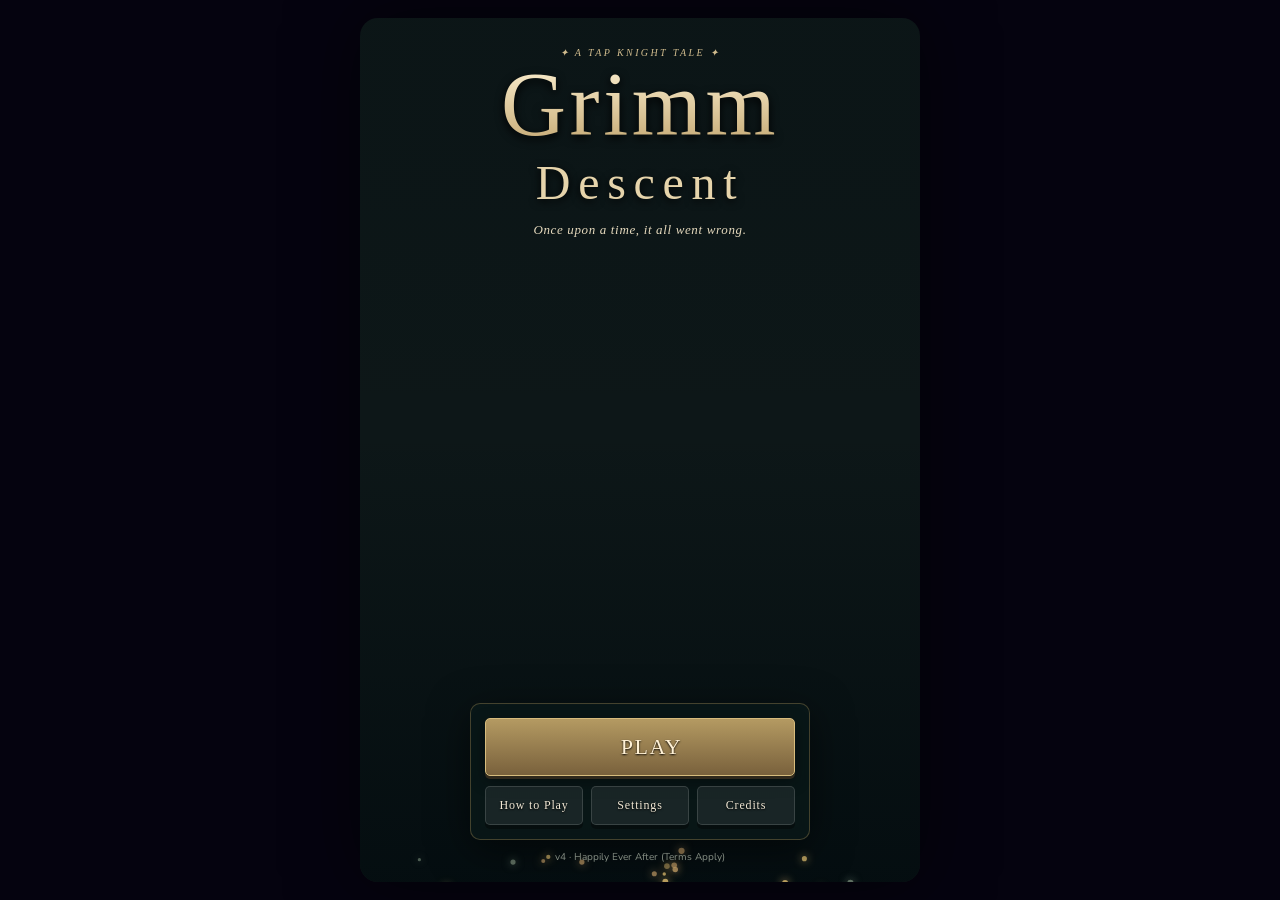
==== commit 5e03f0ca: "Add files via upload" ====
--- a/src/index.html
+++ b/src/index.html
@@ -368,6 +368,37 @@
 #stage{min-height:260px}#stageBtns button{background:#0b1a18e8;border-color:#b99c5e66}#stage:before{background:radial-gradient(120% 100% at 50% 40%,transparent 65%,#07141266)}
 @media(max-height:650px){#stage{min-height:230px}.logo .l2{font-size:50px}.logo .l4{margin-top:4px}#titleMenu{padding:9px;gap:7px}.trow .btn{padding:9px 5px}.ver{margin-top:3px}}
 #mbox{background:linear-gradient(#223631,#11221f);border:1px solid #b99c5e77;border-radius:12px;box-shadow:0 18px 65px #0009}
+/* All upgrade states use the same brass and forest palette. */
+.gbuy,.gbuy.can,.buy,.buy.can,.mini.can,.qb.can,button.evo.can,button.evo.rdy{background:linear-gradient(180deg,#c7ad73,#8c703e);color:#101c18;border:1px solid #e0c58b;border-radius:5px;box-shadow:0 2px 0 #4a3a23,0 3px 8px #0003;font-family:Nunito,system-ui,sans-serif;font-weight:900;text-shadow:none;animation:none;min-height:34px}
+.gbuy:not(.can),.buy:not(.can){background:linear-gradient(#293c34,#1b2b25);border-color:#776b4e;color:#a9aa96;box-shadow:0 2px 0 #111c16;opacity:1}
+.gbuy.can:active,.buy.can:active,.mini.can:active{transform:translateY(2px);box-shadow:none;background:#b59960}
+.qty button,.qty button.on{border-color:#8b7954;color:#d9cba8;background:#152822}.qty button.on{background:#4e5136;border-color:#c7ad73}
+.gcard{background:linear-gradient(#21362f,#152720);border-color:#8b795455}
+.court-portrait{background-image:url('assets/court-portraits.png')}
+.hero-monogram{display:flex;width:100%;height:100%;align-items:center;justify-content:center;background:radial-gradient(#52604a,#182b24);font:700 20px Georgia,serif;color:#dfc68b;border:1px solid #9a845b;border-radius:inherit}
+.campaign-art{width:100%;aspect-ratio:2/1;background-image:url('assets/campaign-art.png');background-size:200% 500%;background-position:var(--cx) var(--cy);border-radius:8px;border:1px solid #b99c5e77;margin:0 0 12px}
+.campaign-prologue{font-size:13px;line-height:1.75;color:#d8ddc9;text-align:left;margin:14px 0 20px}
+.crew-list{display:grid;gap:8px}.crew-entry{display:flex;gap:12px;align-items:center;padding:9px;background:#152820;border:1px solid #b99c5e33;border-radius:8px}.crew-portrait{width:58px;height:58px;flex:0 0 58px;overflow:hidden;border-radius:7px;border:1px solid #ad955e}.crew-entry b{font-size:12px;color:#ecdfbd;display:block}.crew-entry small{font-size:11px;line-height:1.5;color:#aebda7;display:block;margin-top:3px}
+.camp{overflow:hidden;padding:9px}.camp .campaign-art{aspect-ratio:2.5/1;margin-bottom:8px}.camp small{line-height:1.5}.cast-thumb{width:24px;height:24px;display:inline-block;vertical-align:middle;margin:2px;overflow:hidden;border-radius:4px}.cast-thumb .hero-monogram{font-size:8px}.camps{gap:10px}.camp.lk .campaign-art{filter:brightness(.4) saturate(.5)}
+/* Illustrated inventory and consistent storybook navigation. */
+.ui-art{display:inline-block;width:22px;height:22px;vertical-align:middle;flex:0 0 auto;background-image:url('assets/ui-icons.png');background-size:800% 400%;background-position:var(--ix) var(--iy);background-repeat:no-repeat;line-height:1;filter:drop-shadow(0 1px 2px #0005)}
+.relic-art{display:block;width:100%;height:100%;background-image:url('assets/fairytale-gear.png');background-size:400% 600%;background-position:var(--gx) var(--gy);background-repeat:no-repeat}
+.bean-portrait{background-image:url('assets/bean-portraits.png')}
+#tabs{gap:2px;padding:5px 5px calc(5px + env(safe-area-inset-bottom));border-top:1px solid #a28c5666;box-shadow:0 -6px 24px #0005}#tabs .tabbtn{padding:7px 1px 6px;border-radius:7px;gap:5px}#tabs .tabbtn i{display:block;height:27px;font-size:0;filter:none}#tabs .tabbtn i .ui-art{width:27px;height:27px;opacity:.62}#tabs .tabbtn.on{background:linear-gradient(#796a383d,#b99c5e08);box-shadow:inset 0 0 0 1px #b99c5e44}#tabs .tabbtn.on i .ui-art{opacity:1;filter:drop-shadow(0 0 5px #d4b36e55)}#tabs .tabbtn span:not(.ui-art){font-size:8px;letter-spacing:.06em;color:#b8c2ad}#tabs .tabbtn.on span:not(.ui-art){color:#ead8a9}
+.page-heading{display:flex;align-items:center;gap:13px;padding:16px 14px;margin:0 0 14px;border:1px solid #a28c5655;border-radius:9px;background:radial-gradient(ellipse at 0 0,#7c70402e,transparent 70%),linear-gradient(120deg,#263c30,#12271f);box-shadow:0 5px 16px #0003}.page-heading>.ui-art{width:45px;height:45px}.page-heading h2{font:400 23px Georgia,serif;letter-spacing:.03em;margin:0 0 4px;color:#eedbb0}.page-heading p{font-size:11px;line-height:1.5;color:#b7c5af;margin:0}
+.item{border-radius:7px;border-width:1px;background:radial-gradient(ellipse at 50% 15%,#8a7d4940,#10221b 80%);box-shadow:inset 0 0 0 2px #020e0955,0 2px 6px #0004;overflow:hidden}.item i{display:block;width:82%;aspect-ratio:1;font-size:0}.item.empty i{opacity:.28;filter:grayscale(1)}.item.empty{opacity:.65}.item small{position:relative;z-index:1;background:#081811c9;width:100%;padding:3px 1px;font-size:8px;color:#dfcfac}.item b{z-index:2;padding:1px 4px;border-radius:3px;background:#07150de6;color:#e4c681}.item.can{border-color:#c6ac6d}.item.can:active{transform:scale(.96)}.hdet .big:has(.relic-art){width:132px;height:132px;margin:0 auto 12px;border:1px solid #b99c5e88;border-radius:10px;background:radial-gradient(#6e683b55,#12251c)}.ach>i:has(.relic-art){width:48px;height:48px;flex:0 0 48px}.hcard{background:linear-gradient(#1b3026,#13251e);border:1px solid #9b85513d;border-radius:10px;padding:12px;margin:10px 0}.hrow2{padding-bottom:10px}.grid5{gap:8px}.slots6{gap:7px}.ico .ui-art{width:32px;height:32px}.hdet .big>.ui-art{width:64px;height:64px}.gcard>i .ui-art{width:36px;height:36px}.sec>.ui-art{width:19px;height:19px;margin-right:4px}.btn>.ui-art,.buy .ui-art,.gbuy .ui-art{width:16px;height:16px}
+#ticker{display:flex;align-items:center;gap:10px;height:30px;padding:0 10px;background:#0b1c16;border-bottom:1px solid #9b855144;color:#c9d4bd;font-size:10px;line-height:30px;min-width:0}#ticker>b{color:#d5ba7d;font-size:9px;letter-spacing:.12em;flex:0 0 auto;margin:0;border-right:1px solid #b99c5e55;padding-right:10px}.news-window{flex:1;min-width:0;overflow:hidden;mask-image:linear-gradient(90deg,transparent,#000 10px,#000 calc(100% - 10px),transparent)}#tickerTxt,#tickerTxt.in{display:flex;width:max-content;opacity:1;transform:none;transition:none;animation:broadcast-scroll var(--news-duration,90s) linear infinite;will-change:transform}#tickerTxt>span{display:block;flex:0 0 auto;white-space:pre}#ticker:hover #tickerTxt{animation-play-state:paused}@keyframes broadcast-scroll{from{transform:translateX(0)}to{transform:translateX(-50%)}}
+@media(prefers-reduced-motion:reduce){#tickerTxt{animation:none!important}.news-window{overflow-x:auto;mask-image:none}#tickerTxt>span[aria-hidden]{display:none}}
+.row,.ach,.wxrow,.pet,.mbig,.goal,.chip,.evt,.evo,.potc,.gcard{border-color:#a28c5655;border-radius:7px}.row,.ach,.wxrow,.pet,.mbig{background:linear-gradient(120deg,#20382b,#14271e)}.evt,.evt.mgr.on{background:linear-gradient(110deg,#5b58324a,#1d3928);border-color:#b69c60;color:#e3d7b4;animation:none}.evt u{color:#dfbd75}.goal{background:#34462c55;border-color:#a28c5666}.chips i{background:#5e65342e;border-color:#a28c5655;color:#dcc48b}.chip.on{background:#59623b66;border-color:#af9e65}.mbig i>.ui-art{width:38px;height:38px}.sk i>.ui-art{width:29px;height:29px}.sk{background:linear-gradient(#2b4233,#172b21);border-color:#9a845b77}.sk.ready,.sk.active{border-color:#cfb572;box-shadow:0 0 10px #b99c5e33}.btn.gold{background:linear-gradient(#d6bb79,#987a41);color:#172218;box-shadow:0 3px 0 #4a3b22}.gemsbal,.gemc{color:#bdced4}.mp{color:#d0dac4}.statbox .srow{border-color:#b99c5e22}
+.mini>.hero-portrait,.mini>.hero-monogram{display:inline-block;width:27px;height:27px;vertical-align:middle;border-radius:5px;font-size:10px}.mini:has(.hero-portrait){padding:5px 8px}.sk em>.ui-art{width:11px;height:11px}
+.recruit-wait{display:flex;gap:12px;align-items:center;background:linear-gradient(100deg,#243c2c,#14271f);border:1px solid #ae965b66;border-radius:8px;padding:12px;margin:8px 0}.recruit-wait>.ui-art{width:31px;height:31px}.recruit-wait b{display:block;font:15px Georgia,serif;color:#e2cc9b}.recruit-wait small{display:block;color:#b7c4a9;font-size:11px;margin-top:5px}
+.familiar-art{display:block;width:100%;height:100%;background-image:var(--pet-sheet);background-size:400% 500%;background-position:0 var(--pet-y);background-repeat:no-repeat}.gcard>i:has(.familiar-art){display:block;width:90px;max-width:100%;height:90px;margin:0 auto 4px}.gcard .unseen-familiar{filter:grayscale(1) brightness(.3)}.hdet .big:has(.familiar-art){width:150px;height:150px;margin:0 auto 12px;background:radial-gradient(#8b7d4044,#15271b);border:1px solid #b99c5e66;border-radius:12px}.sea-portrait{background-image:url('assets/sea-portraits.png')}.gate-portrait{background-image:url('assets/gatekeeper-portrait.png');background-size:cover;background-position:center}
+.defeat-scene{text-align:center;padding:18px 4px}.defeat-scene>.ui-art{width:70px;height:70px;margin-bottom:16px}.defeat-scene p{font-size:13px;line-height:1.7;color:#c9d4bd}.defeat-scene .dread-note{border:1px solid #b4795466;background:#6e342333;border-radius:7px;padding:10px;color:#e7bc86}
+.game-paused #tickerTxt{animation-play-state:paused!important}
+.expansion-portrait{background-image:var(--hero-sheet)}
+
+/* Individual Stage 9 campaign scenes. */
+.campaign-world-art{background-size:cover;background-position:center 40%}
 
 </style>
 </head>
@@ -388,7 +419,7 @@
    <div class="mid" id="soHud"></div>
    <button class="ib" data-act="settings">⚙️</button>
   </header>
-  <div id="ticker"><b>NEWS:</b><span id="tickerTxt"></span></div>
+  <div id="ticker" role="status" aria-live="off"><b>THE RAVEN</b><div class="news-window"><div id="tickerTxt" class="news-track"></div></div></div>
   <section id="stage">
    <canvas id="fx"></canvas>
    <button id="wxChip" data-act="wxguide">☀️ Clear Skies</button>
@@ -1834,6 +1865,94 @@
  const B=["Welcome to the end of your tale!","You'll never see the last page!","Come closer, little hero. I won't bite. Much.","Every tale needs a villain. Today, it's tragically me.","The moral of this story is: run.","I'll grind your bones for bread!","You have wandered into the wrong chapter!","I've eaten braver than you for breakfast. And lunch.","The mirror says you're the fairest... corpse.","Kneel, or be kneaded.","I have outlived a hundred heroes. You're next.","You made a deal. I wrote the fine print.","The thorns obey me. So do the teeth.","Sleep, little hero. Sleep forever.","I was feared before your grandmother's grandmother was born.","The oven is hot. The oven is hungry. The oven is patient.","Every hero ends up in my story. Usually as a footnote.","Your wish is denied. Your life is revoked.","The magic in this woods belongs to me!","Your 'happily ever after' has been cancelled.","All the heroes fall. It's practically tradition.","I was cursed once. Now I curse for a living.","Come. Let me tuck you in. Forever.","Winter is only my first move.","You've read the book. I wrote the sequel.","The blood of a hero makes the best ink.","Your bones will build my fence.","I have kept this forest for a thousand nights.","I am the end of the tale. Hello.","Hush. The villain is speaking."];
  const sp=(a,b)=>a.splice(0,a.length,...a,...b);sp(ENEMY_QUIPS,E);sp(BOSS_QUIPS,B)})();
 
+/* Fairytale relic definitions and presentation helpers. */
+const FAIRY_GEAR=[{"slot":"weapon","name":"Huntsman's Silver Axe","art":0},{"slot":"weapon","name":"Glass-Slipper Bow","art":1},{"slot":"weapon","name":"Briar Thornblade","art":2},{"slot":"weapon","name":"Oven Witch's Poker","art":3},{"slot":"helm","name":"Crown of the Sleeping Court","art":4},{"slot":"helm","name":"Hood of the Lost Path","art":5},{"slot":"helm","name":"Cap of the Seven Miners","art":6},{"slot":"helm","name":"Witch's Moonhat","art":7},{"slot":"armor","name":"Cloak of Red Threads","art":8},{"slot":"armor","name":"Coat of the Tin Soldier","art":9},{"slot":"armor","name":"Swanfeather Mantle","art":10},{"slot":"armor","name":"Dragonscale Hauberk","art":11},{"slot":"trinket","name":"Key to Bluebeard's Chamber","art":12},{"slot":"trinket","name":"Rumpel's Golden Spindle","art":13},{"slot":"trinket","name":"Mirror of Unkind Truths","art":14},{"slot":"trinket","name":"Lamp of Three Wishes","art":15},{"slot":"boots","name":"Cinderella's Glass Slippers","art":16},{"slot":"boots","name":"Seven-League Boots","art":17},{"slot":"boots","name":"Shoes of the Endless Dance","art":18},{"slot":"boots","name":"Boots of the Clever Cat","art":19},{"slot":"ring","name":"Ring of the Frog Prince","art":20},{"slot":"ring","name":"Seal of the Snow Queen","art":21},{"slot":"ring","name":"Briar Rose's Vow","art":22},{"slot":"ring","name":"Ring of the Last Wish","art":23}];
+for(const slot of SLOTS)BASES[slot]=FAIRY_GEAR.filter(x=>x.slot===slot).map(x=>[x.name,'',x.art]);
+PRE.splice(0,PRE.length,'Moonblessed','Briarbound','Spellwoven','Witchmarked','Silvered','Wishforged','Thornkissed','Starbound');
+SUFX.splice(0,SUFX.length,'of the Lost Path','of Seven Wishes','of the Midnight Court','of the Sleeping Thorn','of the Last Page','of the Hollow Moon');
+function relicName(it,g){return (it.r===0?'Faded ':it.r>=3?'Enchanted ':'')+g.name;}
+function migrateFairyGear(root){const seen=new WeakSet();function visit(v){if(!v||typeof v!=='object'||seen.has(v))return;seen.add(v);if(v.slot&&v.st&&v.id&&FAIRY_GEAR.some(g=>g.slot===v.slot)){if(!Number.isInteger(v.artId)||!FAIRY_GEAR[v.artId]||FAIRY_GEAR[v.artId].slot!==v.slot){const list=FAIRY_GEAR.filter(g=>g.slot===v.slot);let n=0;for(const ch of String(v.id))n=(n*31+ch.charCodeAt(0))>>>0;v.artId=list[n%list.length].art;v.name=relicName(v,FAIRY_GEAR[v.artId]);}v.e='';}for(const key of Object.keys(v))visit(v[key]);}visit(root);return root;}
+function itemArt(it){const g=FAIRY_GEAR[it.artId]||FAIRY_GEAR.find(x=>x.slot===it.slot)||FAIRY_GEAR[0];return `<span class="relic-art" role="img" aria-label="${g.name}" style="--gx:${g.art%4*100/3}%;--gy:${Math.floor(g.art/4)*20}%"></span>`;}
+function slotArt(slot){return itemArt({slot,artId:FAIRY_GEAR.findIndex(g=>g.slot===slot)});}
+const UI_ICON_NAMES=['Heroes','Gear','Shop','Charms','Familiars','Map','Story','Settings','Gold','Gems','Health','Attack','Time','Upgrade','Locked','Treasure','Strength potion','Speed potion','Healing potion','Wish','Chronicle','Bag','Egg','Scroll','Achievement','Headgear','Defense','Spindle','Campaign','Raven','Compass','Lantern'];
+function uiIcon(i,label){return `<span class="ui-art" aria-hidden="true" style="--ix:${i%8*100/7}%;--iy:${Math.floor(i/8)*100/3}%" title="${label||UI_ICON_NAMES[i]}"></span>`;}
+const UI_GLYPHS={'🦸':0,'🎒':21,'🛒':2,'✨':3,'🐾':4,'🗺️':5,'📖':6,'⚙️':7,'🪙':8,'💰':8,'💎':9,'💚':10,'❤️':10,'💖':10,'⚔️':11,'🗡️':11,'⏳':12,'⏱️':12,'⬆':13,'🔒':14,'🎁':15,'📦':15,'💪':16,'⚡':17,'🧪':18,'🌟':19,'🪶':20,'🥚':22,'📜':23,'🏆':24,'🏅':24,'⛑️':25,'🛡️':26,'🧵':27,'📣':28,'🧭':30,'🕯️':31};
+function polishUi(root){if(!root)return;const walk=document.createTreeWalker(root,NodeFilter.SHOW_TEXT),nodes=[];while(walk.nextNode()){const node=walk.currentNode;if(!node.parentElement.closest('script,style,canvas,.ui-art,.relic-art,.hero-portrait'))nodes.push(node);}const re=/\p{Extended_Pictographic}(?:\uFE0F|\p{Emoji_Modifier})?(?:\u200D\p{Extended_Pictographic}(?:\uFE0F|\p{Emoji_Modifier})?)*/gu;for(const node of nodes){const str=node.nodeValue;re.lastIndex=0;if(!re.test(str))continue;re.lastIndex=0;const frag=document.createDocumentFragment();let pos=0;for(const m of str.matchAll(re)){frag.appendChild(document.createTextNode(str.slice(pos,m.index)));const holder=document.createElement('span');holder.innerHTML=uiIcon(UI_GLYPHS[m[0]]??23);frag.appendChild(holder.firstChild);pos=m.index+m[0].length;}frag.appendChild(document.createTextNode(str.slice(pos)));const parent=node.parentElement;if(parent.tagName==='BUTTON'&&!str.replace(re,'').trim()&&!parent.getAttribute('aria-label'))parent.setAttribute('aria-label',parent.dataset.act==='settings'?'Settings':'Game action');node.replaceWith(frag);}}
+function pageHeading(title,desc,icon){return `<div class="page-heading">${uiIcon(icon)}<div><h2>${title}</h2><p>${desc}</p></div></div>`;}
+
+/* All game familiars share painted animation and collection artwork. */
+const FAMILIAR_ART={"pigeon":{"group":0,"row":0,"name":"Raven Messenger"},"ratres":{"group":0,"row":1,"name":"Piper's Rat"},"sock":{"group":0,"row":2,"name":"Glass Slipper Sprite"},"cat":{"group":0,"row":3,"name":"Puss-in-Boots Kitten"},"slime":{"group":0,"row":4,"name":"Poison-Apple Slime"},"raccoon":{"group":1,"row":0,"name":"Robin's Bandit Raccoon"},"gremlin":{"group":1,"row":1,"name":"Elf Apprentice"},"hamster":{"group":1,"row":2,"name":"Dormouse Knight"},"dragonling":{"group":1,"row":3,"name":"Hoard-Hatched Dragonling"},"parrot":{"group":1,"row":4,"name":"Tale-Teller Parrot"},"hydra":{"group":2,"row":0,"name":"Lullaby Hydra"},"phoenix":{"group":2,"row":1,"name":"Firebird Chick"},"ghost":{"group":2,"row":2,"name":"Grandmother's Ghost Cat"},"ceodog":{"group":2,"row":3,"name":"Royal Hound"},"snail":{"group":2,"row":4,"name":"Mossback Snail"},"frog":{"group":3,"row":0,"name":"Frog Prince Familiar"},"bee":{"group":3,"row":1,"name":"Queen's Honeybee"},"duck":{"group":3,"row":2,"name":"Enchanted Bath Duck"},"turtle":{"group":3,"row":3,"name":"Ancient Pond Turtle"},"owl":{"group":3,"row":4,"name":"Moonwatch Owl"},"fox":{"group":4,"row":0,"name":"Fox of the Crossroads"},"octo":{"group":4,"row":1,"name":"Pearl-Garden Octopus"},"unicorn":{"group":4,"row":2,"name":"Wishbound Unicorn"},"wolf":{"group":4,"row":3,"name":"Briarwood Wolf"},"yeti":{"group":4,"row":4,"name":"Snow-Court Yeti Cub"},"griffin":{"group":5,"row":0,"name":"Gryphon Squire"},"mimic":{"group":5,"row":1,"name":"Pocket Mimic"},"angel":{"group":5,"row":2,"name":"Little Guardian Spirit"},"kraken":{"group":5,"row":3,"name":"Coral Kraken"},"cthulhu":{"group":5,"row":4,"name":"Star-Dream Familiar"}};
+for(const p of PETS)if(FAMILIAR_ART[p.id])p.n=FAMILIAR_ART[p.id].name;
+function petPortrait(id){const a=FAMILIAR_ART[id];return a?`<span class="familiar-art" role="img" aria-label="${a.name}" style="--pet-sheet:url('assets/familiars-${a.group}.png');--pet-y:${a.row*25}%"></span>`:uiIcon(4);}
+
+/* Local fictional reporting: lore and reached chapters, never future chapters. */
+const WORLD_HEADLINES=[
+ ['Woodland wardens advise travellers to distrust cottages offering free supper.','Missing breadcrumbs found; local birds decline to comment.','Mother Marzipan expands her pantry. Neighbouring villages lock their doors.','Granny opens a soup kitchen for survivors of unfortunate endings.','Hamelin musicians demand payment before performing pest control.','Gold thread prices rise after another unnamed bargain.'],
+ ['Sleeping Court clocks disagree about which century it is.','Palace gardeners report that the roses are growing toward the windows.','Mirror inspectors warn residents against asking flattering questions.','Glassbow arrows recovered from the royal clock tower.','The seven miners request quieter dreams beneath the palace.','Court physicians recommend keeping all spinning wheels covered.'],
+ ['Beanstalk roots threaten the village well; gardeners seek very tall ladders.','Cloud giants dispute ownership of a suspiciously familiar golden goose.','Bean merchants insist their products have always included a climbing hazard.','The Sun Harp forecasts a bright morning above the clouds.','Tiny footprints discovered on the giant treasury door.','A shieldwife is seeking directions to the top of the world.'],
+ ['Harbour bells ring beneath the water; sailors advised to listen carefully.','Coral court opens negotiations with the kingdom above the tide.','Pearl divers report that the statues are watching them.','Sea-witch contracts now include a saltwater damage clause.','Lighthouse keeper requests replacement candles and a less haunted coastline.','Mermaid debt collectors spotted near the sunken treasury.'],
+ ['Frost Court declares another winter of unspecified duration.','Glass splinter warnings issued throughout the palace district.','Match sellers promise warmth, subject to wind conditions.','Reindeer guides recommend travelling in pairs through the whiteout.','Palace gardeners protect the last rose from the snow.','Ice Guard reports that the gates have frozen shut from the inside.'],
+ ['Workshop clocks begin ticking in an unfamiliar rhythm.','Tin soldiers request a longer winding key.','The Toymaker announces a collection of unusually watchful dolls.','Marionette guild disputes ownership of its strings.','Music boxes heard playing after their springs were removed.','Red shoes recalled after repeated incidents of unscheduled dancing.'],
+ ['Wedding bells tested at the cathedral; nearby dragons answer.','Royal tailors order flame-resistant ceremonial cloth.','Swan messengers carry invitations across the ruined kingdom.','Retired dragon hunters decline to comment on the guest list.','Cathedral kitchens request a larger fire extinguisher spell.','The herald reminds guests that gifts should not be edible kingdoms.'],
+ ['Bone Orchard gates ask a new riddle at sundown.','A hut on chicken legs obstructs the northern road again.','Firebird feather found glowing beneath the skull fence.','Local gardeners report that the roots are counting visitors.','Travellers reminded to greet the gate before attempting to open it.','The Grey Wolf offers guidance for a price that remains unspecified.'],
+ ['Night market opens beneath a moon shaped like a silver coin.','Palace storytellers request one more night to finish their accounts.','Lamp merchants advise customers to read the smallest lettering.','Flying carpet mechanics announce repairs above the eastern bazaar.','The Vizier orders all smoke to report to the palace.','Treasure cave remains closed pending a forgotten password.'],
+ ['Blank pages drift through the streets; librarians anchor their shelves.','Ink levels fall as another unfinished chapter disappears.','The Cheshire courier delivers a letter without an address.','Bookend wardens ask citizens to keep their endings nearby.','Quill makers seek a word strong enough to hold the last page.','The narrator has paused. Residents are asked to keep moving.']
+];
+function cleanNews(s){return String(s||'').replace(/\p{Extended_Pictographic}(?:\uFE0F)?/gu,'').replace(/<[^>]+>/g,'').trim();}
+function worldHeadlines(){const cp=CAMPS[S.camp],rl=realmOf(S.stage),area=areaIdx(S.stage),pool=WORLD_HEADLINES[S.camp]||WORLD_HEADLINES[0];const index=area%pool.length;
+ const lines=[cp.n.toUpperCase()+' — '+pool[index],pool[(index+1)%pool.length],'LOCAL DISPATCH — Scouts report activity in '+rl.n+'.','WARDEN WATCH — '+rl.boss[0]+' controls the route ahead.'];
+ const weather=typeof WX==='function'?WX():null;if(weather)lines.push('SKY WATCH — '+cleanNews(weather.n)+' over '+rl.n+'. Travellers should prepare accordingly.');
+ const reached=Math.min(area,(cp.ch||[]).length);if(reached>0)lines.push('FROM THE CHRONICLE — '+cleanNews(storyFill(cp.ch[reached-1],S.camp)));
+ if(R.pendingNews)lines.push('FIELD REPORT — '+cleanNews(R.pendingNews));return lines;
+}
+function refreshWorldNews(event){if(event)R.pendingNews=event;const node=document.getElementById('tickerTxt');if(!node)return;const key=S.camp+'|'+areaIdx(S.stage)+'|'+R.wxId,now=Date.now();if(R.newsKey===key&&now<(R.newsNext||0))return;
+ const lines=worldHeadlines(),message=lines.join('     •     ')+'     •     ';if(message===R.newsMessage&&R.newsKey===key){R.newsNext=now+60000;return;}
+ R.newsKey=key;R.newsMessage=message;R.pendingNews=null;node.textContent='';for(let i=0;i<2;i++){const span=document.createElement('span');span.textContent=message;if(i)span.setAttribute('aria-hidden','true');node.appendChild(span);}
+ node.style.animation='none';const width=node.scrollWidth/2,seconds=Math.max(35,width/31);node.style.setProperty('--news-duration',seconds+'s');void node.offsetWidth;node.style.animation='';R.newsNext=now+seconds*1000;
+ const root=document.getElementById('ticker');if(root)root.setAttribute('aria-label',lines.join(' '));
+}
+
+/* Recruitment unlock uses elapsed real time and an explicit finished-art roster. */
+const RECRUIT_DAY=864e5;
+const APPROVED_HERO_ART=['knight','archer','barbarian','healer','mage','rogue','bard','alchemist','paladin','ranger','berserker','cleric','pyromancer','duelist','chrono','gambler','templar','gunslinger','monk','sunpriest','frost','assassin','manager','fate','colossus','crossbowman','ronin','druid','storm','pickpocket','engineer','collector','bouncer'];
+function recruitUnlockAt(s=S){return (s.recruitStartedAt||Date.now())+RECRUIT_DAY;}
+function recruitReady(s=S){return Date.now()>=recruitUnlockAt(s);}
+function recruitWait(s=S){return Math.max(0,recruitUnlockAt(s)-Date.now());}
+function normalizeRecruitment(s){if(!Number.isFinite(s.recruitStartedAt))s.recruitStartedAt=Date.now();s.recruitPending=Math.max(0,s.recruitPending||0);if(!s.recruitScheduleV){s.pickAt=Math.min(s.pickAt||recruitUnlockAt(s),recruitUnlockAt(s));s.recruitScheduleV=1;}if(!recruitReady(s)){s.recruitPending=Math.min(5,s.recruitPending+(s.picks||0));s.picks=0;s.pickList=null;}else if(s.pickList){s.pickList=s.pickList.filter(k=>APPROVED_HERO_ART.includes(k)&&!s.own[k]);if(!s.pickList.length)s.pickList=null;}return s;}
+
+/* Illustrated campaign casts. Existing Gatekeeper art remains separate. */
+const ART_CREWS={
+ iceguard:['captain','sniper','valkyrie','shaman','sorcerer','swashbuckler','drillsergeant','accountant'],
+ wedding:['dragoon','falconer','deity','beastmaster','voidwalker','shadowdancer','standardbearer','jester'],
+ bone:['bomber','gladiator','nurse','elementalist','graverobber','speaker','magician'],
+ workshop:['mecha','slinger','hunter','plague','conjurer','bountyhunter','cheerleader','clown']
+};
+for(const keys of Object.values(ART_CREWS))for(const k of keys)if(!APPROVED_HERO_ART.includes(k))APPROVED_HERO_ART.push(k);
+function expansionPortrait(k){for(const [sheet,keys] of Object.entries(ART_CREWS)){const i=keys.indexOf(k);if(i>=0)return `<span class="hero-portrait expansion-portrait" role="img" aria-label="${CLS[k].hero}" style="--hero-sheet:url('assets/${sheet}-portraits.png');--px:${i%4*100/3}%;--py:${i<4?0:100}%"></span>`;}return null;}
+
+/* Campaign presentation overlays retain generated combat kinds, weather and tuning. */
+const CAMPAIGN_WORLDS={
+ 6:{key:'wedding',places:['The Scorched Aisle','The Rose-Glass Cathedral','The Banquet of Golden Fruit','The Cursed Rose Garden','The Basilisk Chapel','The Wyrm Groom’s Altar'],
+ enemies:[['Dragonling Sentry',''],['Cursed Bridesmaid',''],['Wedding-Cake Gargoyle',''],['Golden-Fruit Florist',''],['Basilisk Priest',''],['Banquet Mimic',''],['The Wolf Best Man',''],['Lord Vermithrax, the Wyrm Groom','']],
+ bosses:[2,1,3,6,4,2,4,6,7,7],
+ intro:'The wedding bells have rung for a hundred years. Behind the scorched roses, the Wyrm Groom waits for a kingdom to say yes.',
+ mid:'A toast echoes through the valley. The guests bare their teeth. The Wolf Best Man has noticed the uninvited party.',
+ out:'The candles gutter and another wedding vow breaks. The party presses deeper into the valley.'},
+ 7:{key:'bone',places:['The Riddle Gate','The Skull-Lantern Path','The Whispering Well','The Riders’ Crossing','The Firebird Grove','The Walking Hut’s Clearing'],
+ enemies:[['Bone-Fence Hound',''],['Skull-Lantern Wisp',''],['Birch Revenant',''],['Mortar Imp',''],['Hungry Root',''],['Grave Crow',''],['The Midnight Rider',''],['Baba Yaga, Mother of the Walking Hut','']],
+ bosses:[0,2,3,6,5,4,6,2,7,7],
+ intro:'Amber skull-lanterns watch the silver birches. Somewhere beyond the bone fence, a wooden hut turns to face the approaching party.',
+ mid:'Hooves sound between the trees. The Midnight Rider has come to collect the toll, and the orchard holds its breath.',
+ out:'The roots loosen their grip. A skull-lantern dims, and the path to the walking hut opens a little farther.'}
+};
+const CAMPAIGN_REALM_CACHE=new Map();
+function illustratedCampaignRealm(i,c){
+ const key=c+':'+i;if(CAMPAIGN_REALM_CACHE.has(key))return CAMPAIGN_REALM_CACHE.get(key);
+ const world=CAMPAIGN_WORLDS[c],base=genRealm(i+5000*c),boss=world.enemies[world.bosses[i%world.bosses.length]];
+ const realm={...base,n:world.places[i%world.places.length]+' · Chapter '+(i+1),mobs:world.enemies.slice(0,6),boss:[boss[0],boss[1],i%10>=8?'Keeper of the tale':'Guardian of the path'],intro:world.intro,mid:world.mid,out:world.out};
+ CAMPAIGN_REALM_CACHE.set(key,realm);return realm;
+}
+
 /* ============ GRIMM DESCENT — CORE ============ */
 const $=(s,e)=>(e||document).querySelector(s);
 const $$=(s,e)=>Array.from((e||document).querySelectorAll(s));
@@ -1855,7 +1974,7 @@
 const SAVE_KEY="descentinc_save_v4";
 const newHero=()=>({lvl:1,at:1,sp:0,evo:0,gear:{weapon:null,helm:null,armor:null,trinket:null,boots:null,ring:null}});
 function newState(){return{v:2,gold:0,stage:0,max:0,auto:true,kills:0,taps:0,totalGold:0,runGold:0,up:{},sk:{},inv:{},gems:0,gemUp:{},bt:{ticket:0,pre:0},shopN:0,flip:{},chestBag:[],pot:{str:0,spd:0,hp:0},pb:{str:0,spd:0,hp:0},camp:0,camps:{},campBest:{},autoMgr:false,
- heroes:{knight:newHero()},dep:["knight"],own:{knight:1},seat:{van:"knight"},pref:{},picks:0,pickAt:Date.now()+7*864e5,pickList:null,bag:[],pets:{},petAct:[],
+ heroes:{knight:newHero()},dep:["knight"],own:{knight:1},seat:{van:"knight"},pref:{},picks:0,recruitStartedAt:Date.now(),recruitPending:0,pickAt:Date.now()+864e5,pickList:null,bag:[],pets:{},petAct:[],
  so:0,soTotal:0,perks:{},restructures:0,ach:{},seenRealm:{},seen:{},seenIntro:false,
  stats:{deaths:0,bosses:0,crits:0,loot:0,sold:0,revives:0,maxEver:0,legend:0,eggs:0,wipes:0},log:[],buyQty:1,speed:1,last:Date.now(),
  set:{music:true,sfx:true,shake:true,numbers:true,vibe:true,autosell:false,autoequip:true,musicVol:.5,sfxVol:.7}}}
@@ -1864,8 +1983,8 @@
  for(const k in s.heroes){s.heroes[k]=Object.assign(newHero(),s.heroes[k]);s.heroes[k].gear=Object.assign(newHero().gear,s.heroes[k].gear||{});if(!CLS[k])delete s.heroes[k]}
  for(const k in s.own)if(!CLS[k])delete s.own[k];for(const id in s.seat){const k=s.seat[id];if(!CLS[k]||CLS[k].slot!==id||!s.own[k])s.seat[id]=SLOT_BY_ID[id].list[s.camp||0]}
  for(const id in s.seat){const k=s.seat[id];s.own[k]=1;if(!s.heroes[k])s.heroes[k]=newHero()}
- s.dep=SLOT_ORDER.filter(id=>s.seat[id]).map(id=>s.seat[id]);return s}
-function mergeSave(o){const d=newState();const s=Object.assign(d,o);const n=newState();s.set=Object.assign(n.set,o.set||{});s.stats=Object.assign(n.stats,o.stats||{});
+ s.dep=SLOT_ORDER.filter(id=>s.seat[id]).map(id=>s.seat[id]);migrateFairyGear(s);normalizeRecruitment(s);return s}
+function mergeSave(o){const d=newState();const s=Object.assign(d,o);s.recruitStartedAt=Number.isFinite(o.recruitStartedAt)?o.recruitStartedAt:Math.min(Date.now(),Math.max(0,(o.pickAt||((o.last||Date.now())+7*864e5))-7*864e5));s.recruitScheduleV=Number.isFinite(o.recruitStartedAt)?o.recruitScheduleV:0;const n=newState();s.set=Object.assign(n.set,o.set||{});s.stats=Object.assign(n.stats,o.stats||{});
  if(!s.heroes||!Object.keys(s.heroes).length)s.heroes={knight:newHero()};
  s.chestBag=Array.isArray(o.chestBag)?o.chestBag:[];s.camp=o.camp||0;s.camps=o.camps||{};s.campBest=o.campBest||{};s.autoMgr=!!o.autoMgr;
  s.pot=Object.assign({str:0,spd:0,hp:0},o.pot||{});s.pb=Object.assign({str:0,spd:0,hp:0},o.pb||{});
@@ -1890,7 +2009,7 @@
 const gemU=id=>S.gemUp[id]||0;
 const isBoss=g=>g%10===9;
 const areaIdx=g=>Math.floor(g/10);
-const realmOf=g=>{const i=areaIdx(g);return(i<REALMS.length&&!S.camp)?REALMS[i]:genRealm(i+5000*(S.camp||0))};
+const realmOf=g=>{const i=areaIdx(g);if(CAMPAIGN_WORLDS[S.camp])return illustratedCampaignRealm(i,S.camp);return(i<REALMS.length&&!S.camp)?REALMS[i]:genRealm(i+5000*(S.camp||0))};
 const realmName=g=>realmOf(g).n;
 const syncDep=()=>{S.dep=SLOT_ORDER.filter(id=>S.seat[id]).map(id=>S.seat[id])};
 
@@ -1970,13 +2089,13 @@
  if(!slotUnlocked(id)||!S.own[k]||CLS[k].slot!==id||S.seat[id]===k)return false;
  ensureHero(k);S.seat[id]=k;S.pref[id]=k;syncDep();recalc();buildTeam();if(R.hero&&R.hero[k])quip(R.hero[k],QUIP.hire);return true}
 function genPickList(){
- const n=3+perk("bunk");const un=CLS_ORDER.filter(k=>!S.own[k]);
+ const n=3+perk("bunk");const un=CLS_ORDER.filter(k=>!S.own[k]&&APPROVED_HERO_ART.includes(k));
  const good=un.filter(k=>slotUnlocked(CLS[k].slot)),rest=un.filter(k=>!slotUnlocked(CLS[k].slot));
  const out=[];const pool=good.slice();while(out.length<n&&pool.length)out.push(pool.splice(Math.floor(Math.random()*pool.length),1)[0]);
  const p2=rest.slice();while(out.length<n&&p2.length)out.push(p2.splice(Math.floor(Math.random()*p2.length),1)[0]);
  return out}
 function pickHero(k){
- if(S.picks<1||!S.pickList||!S.pickList.includes(k)||S.own[k])return false;
+ if(!recruitReady()||!APPROVED_HERO_ART.includes(k)||S.picks<1||!S.pickList||!S.pickList.includes(k)||S.own[k])return false;
  S.picks--;S.pickList=null;S.own[k]=1;const id=CLS[k].slot;S.pref[id]=k;
  if(slotUnlocked(id)){ensureHero(k);S.seat[id]=k;syncDep();recalc();buildTeam()}
  saveGame();return true}
@@ -1989,7 +2108,7 @@
  R.buff={cry:0,gold:0,haste:0};R.cd={};R.lastArea=-1;R.mapBase=null;recalc();buildTeam();startStage();onAreaChanged();saveGame();return true}
 function newCampState(c){const n=newState(),o={};for(const f of CAMP_F)o[f]=n[f];const v=campHero('van',c||0);o.heroes={[v]:newHero()};o.seat={van:v};o.dep=[v];return o}
 function autoManage(){
- if(!S.autoMgr||S.max<10||!R.inGame)return;
+ if(!S.autoMgr||S.max<10||!R.inGame||R.modalPause)return;
  for(let n=0;n<8;n++){
   for(const id of SLOT_ORDER)if(canUnlockSlot(id)&&S.gold>=slotHeroCost(id)){unlockSlot(id);break}
   let best=null,bc=1e300;
@@ -1998,10 +2117,10 @@
   if(!best||S.gold<best.c)return;if(!best.f())return}
 }
 const u_c=(u,l)=>u.b*Math.pow(u.g,l);
-function addPicks(n){if(CLS_ORDER.every(k=>S.own[k]))return;S.picks=Math.min(5,S.picks+n);if(!S.pickList)S.pickList=genPickList()}
-function pickTick(){
- if(Date.now()>=S.pickAt){let n=0;while(Date.now()>=S.pickAt&&n<5){S.pickAt+=7*864e5;n++}if(S.pickAt<Date.now())S.pickAt=Date.now()+7*864e5;addPicks(n);return true}
- if(S.picks>0&&!S.pickList)S.pickList=genPickList();return false}
+function addPicks(n){if(!CLS_ORDER.some(k=>!S.own[k]&&APPROVED_HERO_ART.includes(k))){S.recruitPending=Math.min(5,(S.recruitPending||0)+n);return false;}if(!recruitReady()){S.recruitPending=Math.min(5,(S.recruitPending||0)+n);return false;}S.picks=Math.min(5,S.picks+n);S.pickList=genPickList();return S.picks>0;}
+function pickTick(){normalizeRecruitment(S);if(!recruitReady())return false;let granted=false;if(S.recruitPending>0){const n=S.recruitPending;S.recruitPending=0;granted=addPicks(n);}
+ if(Date.now()>=S.pickAt){let n=0;while(Date.now()>=S.pickAt&&n<5){S.pickAt+=7*864e5;n++;}if(S.pickAt<Date.now())S.pickAt=Date.now()+7*864e5;granted=addPicks(n)||granted;}
+ if(S.picks>0&&(!S.pickList||!S.pickList.length))S.pickList=genPickList();return granted;}
 const heroOwned=k=>!!S.own[k];
 
 /* ---------- audio ---------- */
@@ -2045,7 +2164,7 @@
 };
 
 /* ---------- small ui helpers ---------- */
-function toast(msg,cls){const b=$("#toasts");if(!b)return;while(b.children.length>3)b.firstChild.remove();const t=document.createElement("div");t.className="toast "+(cls||"");t.textContent=msg;b.appendChild(t);setTimeout(()=>t.remove(),3200)}
+function toast(msg,cls){const b=$("#toasts");if(!b)return;while(b.children.length>3)b.firstChild.remove();const t=document.createElement("div");t.className="toast "+(cls||"");t.textContent=msg;polishUi(t);b.appendChild(t);setTimeout(()=>t.remove(),3200)}
 function shake(ms){if(!S.set.shake)return;const s=$("#stage");s.classList.remove("shake");void s.offsetWidth;s.classList.add("shake");setTimeout(()=>s.classList.remove("shake"),ms||300)}
 function bannerShow(t1,t2){const b=$("#banner");b.innerHTML="<b>"+t1+"</b>"+(t2?"<span>"+t2+"</span>":"");b.classList.remove("show");void b.offsetWidth;b.classList.add("show");setTimeout(()=>b.classList.remove("show"),2600)}
 function vibe(ms){if(S.set.vibe&&navigator.vibrate)try{navigator.vibrate(ms)}catch(e){}}
@@ -2065,7 +2184,7 @@
  const keys=["atk","hp","gold"].filter(k=>k!==mk).sort(()=>Math.random()-.5);
  for(let j=0;j<EXTRA[r]&&j<keys.length;j++)st[keys[j]]=keys[j]==="gold"?0.04*rm*(1+ilvl/30):main*0.6;
  let name=base[0];if(r>=1)name=pick(PRE)+" "+name;if(r>=3)name+=" "+pick(SUFX);if(r===0)name="Rusty "+base[0];
- return{id:"i"+Date.now().toString(36)+ri(0,99999),slot,name,e:base[1],r,ilvl,lv:0,st};
+ return{id:"i"+Date.now().toString(36)+ri(0,99999),slot,name,artId:base[2],e:"",r,ilvl,lv:0,st};
 }
 function dropLoot(boss){
  const it=genItem(S.stage,boss);S.stats.loot++;if(it.r>=5)S.stats.legend++;
@@ -2144,7 +2263,7 @@
   const ratio=est/dps,tc=Math.max(15,ratio*1.3);
   const gps=hp*(7+(boss?9:mini?4:0))*C.goldBase;
   const beatable=g<S.max?ratio<=240:ratio<=90;
-  if(!beatable||g>=hardStage()||g>=STAGE_CAP-1){gold+=t/Math.max(15,Math.min(tc,300))*hp*7*C.goldBase*.8;break}
+  if(!beatable||(g>=Math.floor(wallStage())&&g>=S.max)||g>=STAGE_CAP-1){gold+=t/Math.max(15,Math.min(tc,300))*hp*7*C.goldBase*.8;break}
   if(t<tc){gold+=gps*(t/tc);break}
   t-=tc;gold+=gps;if(boss||mini)chests.push({t:boss?"boss":"mini",g});g++;n++;
  }
@@ -2154,7 +2273,7 @@
  if(!o||(o.gold<=0&&o.to===o.from))return false;
  S.gold+=o.gold;S.totalGold+=o.gold;S.runGold+=o.gold;
  for(const c of o.chests)S.chestBag.push(c);
- if(o.to>o.from){S.stage=Math.min(o.to,hardStage());S.max=Math.min(hardStage(),Math.max(S.max,o.to));S.stats.maxEver=Math.max(S.stats.maxEver,S.max);S.campBest[S.camp]=Math.max(S.campBest[S.camp]||0,S.max);if(typeof startStage==="function"&&R.inGame){recalc();startStage();if(areaIdx(S.stage)!==R.lastArea)onAreaChanged()}}
+ if(o.to>o.from){S.stage=Math.min(o.to,STAGE_CAP-1);S.max=Math.min(STAGE_CAP-1,Math.max(S.max,o.to));S.stats.maxEver=Math.max(S.stats.maxEver,S.max);S.campBest[S.camp]=Math.max(S.campBest[S.camp]||0,S.max);if(typeof startStage==="function"&&R.inGame){recalc();startStage();if(areaIdx(S.stage)!==R.lastArea)onAreaChanged()}}
  return true}
 
 /* ---------- chests, supplies, shops ---------- */
@@ -2185,6 +2304,7 @@
  S.inv[id]--;return true;
 }
 function buyGem(id){
+ if(id==="gpick"&&(!recruitReady()||!APPROVED_HERO_ART.some(k=>!S.own[k])))return null;
  const g=GEMS.find(x=>x.id===id),l=gemU(id),c=g.cost(l);
  if(g.max!==undefined&&l>=g.max)return null;if(S.gems<c)return null;S.gems-=c;
  if(id==="gchest")return{chest:openChest("premium",Math.max(S.stage,S.max))};
@@ -2196,6 +2316,8 @@
  S.gemUp[id]=l+1;recalc();return{ok:1};
 }
 
+const SPRITE_BOUNDS={"bard":[[42,8,320,504],[13,8,345,468],[12,8,355,504],[43,9,315,468],[19,0,365,448],[0,31,384,418],[15,0,369,450],[14,69,359,359]],"alchemist":[[27,28,283,448],[4,27,335,449],[18,29,323,445],[37,30,306,446],[8,32,376,443],[0,64,384,404],[0,14,366,461],[6,38,356,437]],"archer":[[17,29,366,483],[16,31,367,481],[3,32,372,445],[1,33,369,445],[18,0,366,480],[0,0,367,479],[1,147,383,323],[0,0,369,486]],"mage":[[77,29,286,441],[70,29,291,441],[69,29,254,483],[47,30,304,440],[35,76,349,363],[5,76,379,360],[0,0,384,445],[0,109,354,333]],"barbarian":[[22,21,285,481],[15,39,351,459],[17,47,329,451],[0,44,352,457],[14,99,370,383],[0,100,384,383],[0,5,384,479],[0,160,378,323]],"rogue":[[41,11,301,475],[44,20,306,459],[47,26,282,452],[42,20,324,465],[33,38,325,425],[0,59,384,400],[0,6,384,457],[23,78,335,386]],"rat":[[26,166,351,297],[19,151,354,303],[25,161,343,298],[15,173,359,283],[23,117,338,314],[0,64,377,370],[8,184,363,248],[5,131,366,300]],"huntsman":[[11,60,373,450],[0,65,384,447],[0,64,384,448],[0,65,384,447],[21,55,363,418],[0,51,384,422],[0,56,384,414],[0,48,384,428]],"healer":[[27,63,333,401],[35,67,317,397],[42,64,317,401],[55,66,315,398],[32,23,317,425],[0,79,384,369],[0,28,384,423],[0,68,346,382]],"cellar-0":[[18,83,219,115],[10,81,227,156],[42,50,184,187],[9,78,214,159],[13,16,224,221],[8,0,223,237],[1,0,236,237],[0,0,232,189],[37,0,156,237],[27,0,149,237],[10,0,227,237],[0,0,222,237],[22,0,204,195],[2,0,223,237],[17,0,220,237],[0,0,232,237],[15,23,222,158],[0,0,237,237],[0,0,237,237],[0,0,234,237],[8,0,219,237],[6,0,224,237],[5,0,232,237],[0,0,233,237],[11,0,226,209],[4,0,223,202],[1,0,236,208],[0,0,232,207]],"cellar-1":[[18,83,219,115],[10,81,227,156],[42,50,184,187],[9,78,214,159],[13,16,224,221],[8,0,223,237],[1,0,236,237],[0,0,232,189],[37,0,156,237],[27,0,149,237],[10,0,227,237],[0,0,222,237],[22,0,204,195],[2,0,223,237],[17,0,220,237],[0,0,232,237],[15,23,222,158],[0,0,237,237],[0,0,237,237],[0,0,234,237],[8,0,219,237],[6,0,224,237],[5,0,232,237],[0,0,233,237],[11,0,226,209],[4,0,223,202],[1,0,236,208],[0,0,232,207]],"cellar-2":[[18,83,219,115],[10,81,227,156],[42,50,184,187],[9,78,214,159],[13,16,224,221],[8,0,223,237],[1,0,236,237],[0,0,232,189],[37,0,156,237],[27,0,149,237],[10,0,227,237],[0,0,222,237],[22,0,204,195],[2,0,223,237],[17,0,220,237],[0,0,232,237],[15,23,222,158],[0,0,237,237],[0,0,237,237],[0,0,234,237],[8,0,219,237],[6,0,224,237],[5,0,232,237],[0,0,233,237],[11,0,226,209],[4,0,223,202],[1,0,236,208],[0,0,232,207]],"cellar-3":[[18,83,219,115],[10,81,227,156],[42,50,184,187],[9,78,214,159],[13,16,224,221],[8,0,223,237],[1,0,236,237],[0,0,232,189],[37,0,156,237],[27,0,149,237],[10,0,227,237],[0,0,222,237],[22,0,204,195],[2,0,223,237],[17,0,220,237],[0,0,232,237],[15,23,222,158],[0,0,237,237],[0,0,237,237],[0,0,234,237],[8,0,219,237],[6,0,224,237],[5,0,232,237],[0,0,233,237],[11,0,226,209],[4,0,223,202],[1,0,236,208],[0,0,232,207]],"cellar-4":[[18,83,219,115],[10,81,227,156],[42,50,184,187],[9,78,214,159],[13,16,224,221],[8,0,223,237],[1,0,236,237],[0,0,232,189],[37,0,156,237],[27,0,149,237],[10,0,227,237],[0,0,222,237],[22,0,204,195],[2,0,223,237],[17,0,220,237],[0,0,232,237],[15,23,222,158],[0,0,237,237],[0,0,237,237],[0,0,234,237],[8,0,219,237],[6,0,224,237],[5,0,232,237],[0,0,233,237],[11,0,226,209],[4,0,223,202],[1,0,236,208],[0,0,232,207]],"cellar-5":[[18,83,219,115],[10,81,227,156],[42,50,184,187],[9,78,214,159],[13,16,224,221],[8,0,223,237],[1,0,236,237],[0,0,232,189],[37,0,156,237],[27,0,149,237],[10,0,227,237],[0,0,222,237],[22,0,204,195],[2,0,223,237],[17,0,220,237],[0,0,232,237],[15,23,222,158],[0,0,237,237],[0,0,237,237],[0,0,234,237],[8,0,219,237],[6,0,224,237],[5,0,232,237],[0,0,233,237],[11,0,226,209],[4,0,223,202],[1,0,236,208],[0,0,232,207]],"cellar-6":[[18,83,219,115],[10,81,227,156],[42,50,184,187],[9,78,214,159],[13,16,224,221],[8,0,223,237],[1,0,236,237],[0,0,232,189],[37,0,156,237],[27,0,149,237],[10,0,227,237],[0,0,222,237],[22,0,204,195],[2,0,223,237],[17,0,220,237],[0,0,232,237],[15,23,222,158],[0,0,237,237],[0,0,237,237],[0,0,234,237],[8,0,219,237],[6,0,224,237],[5,0,232,237],[0,0,233,237],[11,0,226,209],[4,0,223,202],[1,0,236,208],[0,0,232,207]],"sewer-0":[[9,59,228,148],[0,54,237,152],[0,37,237,200],[0,50,225,187],[19,13,217,224],[10,2,227,235],[17,0,211,237],[1,0,230,237],[14,0,218,237],[5,0,226,237],[7,0,230,237],[0,0,224,237],[17,0,217,237],[26,0,205,237],[0,0,237,237],[0,0,229,237],[15,0,218,237],[2,0,229,237],[4,0,233,237],[0,0,229,237],[15,0,200,237],[10,0,190,237],[0,0,237,237],[0,0,222,237],[3,0,234,205],[0,0,237,209],[0,0,237,204],[0,0,236,209]],"sewer-1":[[9,59,228,148],[0,54,237,152],[0,37,237,200],[0,50,225,187],[19,13,217,224],[10,2,227,235],[17,0,211,237],[1,0,230,237],[14,0,218,237],[5,0,226,237],[7,0,230,237],[0,0,224,237],[17,0,217,237],[26,0,205,237],[0,0,237,237],[0,0,229,237],[15,0,218,237],[2,0,229,237],[4,0,233,237],[0,0,229,237],[15,0,200,237],[10,0,190,237],[0,0,237,237],[0,0,222,237],[3,0,234,205],[0,0,237,209],[0,0,237,204],[0,0,236,209]],"sewer-2":[[9,59,228,148],[0,54,237,152],[0,37,237,200],[0,50,225,187],[19,13,217,224],[10,2,227,235],[17,0,211,237],[1,0,230,237],[14,0,218,237],[5,0,226,237],[7,0,230,237],[0,0,224,237],[17,0,217,237],[26,0,205,237],[0,0,237,237],[0,0,229,237],[15,0,218,237],[2,0,229,237],[4,0,233,237],[0,0,229,237],[15,0,200,237],[10,0,190,237],[0,0,237,237],[0,0,222,237],[3,0,234,205],[0,0,237,209],[0,0,237,204],[0,0,236,209]],"sewer-3":[[9,59,228,148],[0,54,237,152],[0,37,237,200],[0,50,225,187],[19,13,217,224],[10,2,227,235],[17,0,211,237],[1,0,230,237],[14,0,218,237],[5,0,226,237],[7,0,230,237],[0,0,224,237],[17,0,217,237],[26,0,205,237],[0,0,237,237],[0,0,229,237],[15,0,218,237],[2,0,229,237],[4,0,233,237],[0,0,229,237],[15,0,200,237],[10,0,190,237],[0,0,237,237],[0,0,222,237],[3,0,234,205],[0,0,237,209],[0,0,237,204],[0,0,236,209]],"sewer-4":[[9,59,228,148],[0,54,237,152],[0,37,237,200],[0,50,225,187],[19,13,217,224],[10,2,227,235],[17,0,211,237],[1,0,230,237],[14,0,218,237],[5,0,226,237],[7,0,230,237],[0,0,224,237],[17,0,217,237],[26,0,205,237],[0,0,237,237],[0,0,229,237],[15,0,218,237],[2,0,229,237],[4,0,233,237],[0,0,229,237],[15,0,200,237],[10,0,190,237],[0,0,237,237],[0,0,222,237],[3,0,234,205],[0,0,237,209],[0,0,237,204],[0,0,236,209]],"sewer-5":[[9,59,228,148],[0,54,237,152],[0,37,237,200],[0,50,225,187],[19,13,217,224],[10,2,227,235],[17,0,211,237],[1,0,230,237],[14,0,218,237],[5,0,226,237],[7,0,230,237],[0,0,224,237],[17,0,217,237],[26,0,205,237],[0,0,237,237],[0,0,229,237],[15,0,218,237],[2,0,229,237],[4,0,233,237],[0,0,229,237],[15,0,200,237],[10,0,190,237],[0,0,237,237],[0,0,222,237],[3,0,234,205],[0,0,237,209],[0,0,237,204],[0,0,236,209]],"sewer-6":[[9,59,228,148],[0,54,237,152],[0,37,237,200],[0,50,225,187],[19,13,217,224],[10,2,227,235],[17,0,211,237],[1,0,230,237],[14,0,218,237],[5,0,226,237],[7,0,230,237],[0,0,224,237],[17,0,217,237],[26,0,205,237],[0,0,237,237],[0,0,229,237],[15,0,218,237],[2,0,229,237],[4,0,233,237],[0,0,229,237],[15,0,200,237],[10,0,190,237],[0,0,237,237],[0,0,222,237],[3,0,234,205],[0,0,237,209],[0,0,237,204],[0,0,236,209]],"goblin-0":[[43,39,131,198],[24,38,130,199],[8,9,229,228],[0,44,212,193],[14,0,198,237],[1,0,236,237],[0,0,237,237],[0,0,222,237],[18,0,204,237],[12,0,219,237],[5,0,232,237],[0,0,229,237],[18,0,219,237],[20,0,210,237],[2,0,235,237],[0,0,228,237],[12,0,225,237],[0,0,227,237],[12,0,225,237],[0,0,224,237],[11,0,209,237],[8,0,205,237],[1,0,236,237],[0,0,227,158],[10,0,227,214],[0,0,237,213],[0,0,237,223],[0,6,231,215]],"goblin-1":[[43,39,131,198],[24,38,130,199],[8,9,229,228],[0,44,212,193],[14,0,198,237],[1,0,236,237],[0,0,237,237],[0,0,222,237],[18,0,204,237],[12,0,219,237],[5,0,232,237],[0,0,229,237],[18,0,219,237],[20,0,210,237],[2,0,235,237],[0,0,228,237],[12,0,225,237],[0,0,227,237],[12,0,225,237],[0,0,224,237],[11,0,209,237],[8,0,205,237],[1,0,236,237],[0,0,227,158],[10,0,227,214],[0,0,237,213],[0,0,237,223],[0,6,231,215]],"goblin-2":[[43,39,131,198],[24,38,130,199],[8,9,229,228],[0,44,212,193],[14,0,198,237],[1,0,236,237],[0,0,237,237],[0,0,222,237],[18,0,204,237],[12,0,219,237],[5,0,232,237],[0,0,229,237],[18,0,219,237],[20,0,210,237],[2,0,235,237],[0,0,228,237],[12,0,225,237],[0,0,227,237],[12,0,225,237],[0,0,224,237],[11,0,209,237],[8,0,205,237],[1,0,236,237],[0,0,227,158],[10,0,227,214],[0,0,237,213],[0,0,237,223],[0,6,231,215]],"goblin-3":[[43,39,131,198],[24,38,130,199],[8,9,229,228],[0,44,212,193],[14,0,198,237],[1,0,236,237],[0,0,237,237],[0,0,222,237],[18,0,204,237],[12,0,219,237],[5,0,232,237],[0,0,229,237],[18,0,219,237],[20,0,210,237],[2,0,235,237],[0,0,228,237],[12,0,225,237],[0,0,227,237],[12,0,225,237],[0,0,224,237],[11,0,209,237],[8,0,205,237],[1,0,236,237],[0,0,227,158],[10,0,227,214],[0,0,237,213],[0,0,237,223],[0,6,231,215]],"goblin-4":[[43,39,131,198],[24,38,130,199],[8,9,229,228],[0,44,212,193],[14,0,198,237],[1,0,236,237],[0,0,237,237],[0,0,222,237],[18,0,204,237],[12,0,219,237],[5,0,232,237],[0,0,229,237],[18,0,219,237],[20,0,210,237],[2,0,235,237],[0,0,228,237],[12,0,225,237],[0,0,227,237],[12,0,225,237],[0,0,224,237],[11,0,209,237],[8,0,205,237],[1,0,236,237],[0,0,227,158],[10,0,227,214],[0,0,237,213],[0,0,237,223],[0,6,231,215]],"goblin-5":[[43,39,131,198],[24,38,130,199],[8,9,229,228],[0,44,212,193],[14,0,198,237],[1,0,236,237],[0,0,237,237],[0,0,222,237],[18,0,204,237],[12,0,219,237],[5,0,232,237],[0,0,229,237],[18,0,219,237],[20,0,210,237],[2,0,235,237],[0,0,228,237],[12,0,225,237],[0,0,227,237],[12,0,225,237],[0,0,224,237],[11,0,209,237],[8,0,205,237],[1,0,236,237],[0,0,227,158],[10,0,227,214],[0,0,237,213],[0,0,237,223],[0,6,231,215]],"goblin-6":[[43,39,131,198],[24,38,130,199],[8,9,229,228],[0,44,212,193],[14,0,198,237],[1,0,236,237],[0,0,237,237],[0,0,222,237],[18,0,204,237],[12,0,219,237],[5,0,232,237],[0,0,229,237],[18,0,219,237],[20,0,210,237],[2,0,235,237],[0,0,228,237],[12,0,225,237],[0,0,227,237],[12,0,225,237],[0,0,224,237],[11,0,209,237],[8,0,205,237],[1,0,236,237],[0,0,227,158],[10,0,227,214],[0,0,237,213],[0,0,237,223],[0,6,231,215]],"crypt-0":[[28,22,209,210],[0,22,192,207],[18,4,219,233],[0,38,224,191],[42,11,157,226],[8,11,206,226],[25,0,212,237],[0,33,228,204],[63,0,151,237],[36,0,201,224],[0,0,237,237],[0,0,221,237],[29,0,207,237],[0,8,237,229],[0,0,237,237],[0,0,224,237],[21,0,216,237],[0,0,230,237],[0,0,237,237],[0,0,231,237],[23,0,214,237],[0,0,237,237],[0,0,237,237],[0,0,228,237],[19,0,208,221],[1,0,236,219],[0,0,237,222],[0,0,231,220]],"crypt-1":[[28,22,209,210],[0,22,192,207],[18,4,219,233],[0,38,224,191],[42,11,157,226],[8,11,206,226],[25,0,212,237],[0,33,228,204],[63,0,151,237],[36,0,201,224],[0,0,237,237],[0,0,221,237],[29,0,207,237],[0,8,237,229],[0,0,237,237],[0,0,224,237],[21,0,216,237],[0,0,230,237],[0,0,237,237],[0,0,231,237],[23,0,214,237],[0,0,237,237],[0,0,237,237],[0,0,228,237],[19,0,208,221],[1,0,236,219],[0,0,237,222],[0,0,231,220]],"crypt-2":[[28,22,209,210],[0,22,192,207],[18,4,219,233],[0,38,224,191],[42,11,157,226],[8,11,206,226],[25,0,212,237],[0,33,228,204],[63,0,151,237],[36,0,201,224],[0,0,237,237],[0,0,221,237],[29,0,207,237],[0,8,237,229],[0,0,237,237],[0,0,224,237],[21,0,216,237],[0,0,230,237],[0,0,237,237],[0,0,231,237],[23,0,214,237],[0,0,237,237],[0,0,237,237],[0,0,228,237],[19,0,208,221],[1,0,236,219],[0,0,237,222],[0,0,231,220]],"crypt-3":[[28,22,209,210],[0,22,192,207],[18,4,219,233],[0,38,224,191],[42,11,157,226],[8,11,206,226],[25,0,212,237],[0,33,228,204],[63,0,151,237],[36,0,201,224],[0,0,237,237],[0,0,221,237],[29,0,207,237],[0,8,237,229],[0,0,237,237],[0,0,224,237],[21,0,216,237],[0,0,230,237],[0,0,237,237],[0,0,231,237],[23,0,214,237],[0,0,237,237],[0,0,237,237],[0,0,228,237],[19,0,208,221],[1,0,236,219],[0,0,237,222],[0,0,231,220]],"crypt-4":[[28,22,209,210],[0,22,192,207],[18,4,219,233],[0,38,224,191],[42,11,157,226],[8,11,206,226],[25,0,212,237],[0,33,228,204],[63,0,151,237],[36,0,201,224],[0,0,237,237],[0,0,221,237],[29,0,207,237],[0,8,237,229],[0,0,237,237],[0,0,224,237],[21,0,216,237],[0,0,230,237],[0,0,237,237],[0,0,231,237],[23,0,214,237],[0,0,237,237],[0,0,237,237],[0,0,228,237],[19,0,208,221],[1,0,236,219],[0,0,237,222],[0,0,231,220]],"crypt-5":[[28,22,209,210],[0,22,192,207],[18,4,219,233],[0,38,224,191],[42,11,157,226],[8,11,206,226],[25,0,212,237],[0,33,228,204],[63,0,151,237],[36,0,201,224],[0,0,237,237],[0,0,221,237],[29,0,207,237],[0,8,237,229],[0,0,237,237],[0,0,224,237],[21,0,216,237],[0,0,230,237],[0,0,237,237],[0,0,231,237],[23,0,214,237],[0,0,237,237],[0,0,237,237],[0,0,228,237],[19,0,208,221],[1,0,236,219],[0,0,237,222],[0,0,231,220]],"crypt-6":[[28,22,209,210],[0,22,192,207],[18,4,219,233],[0,38,224,191],[42,11,157,226],[8,11,206,226],[25,0,212,237],[0,33,228,204],[63,0,151,237],[36,0,201,224],[0,0,237,237],[0,0,221,237],[29,0,207,237],[0,8,237,229],[0,0,237,237],[0,0,224,237],[21,0,216,237],[0,0,230,237],[0,0,237,237],[0,0,231,237],[23,0,214,237],[0,0,237,237],[0,0,237,237],[0,0,228,237],[19,0,208,221],[1,0,236,219],[0,0,237,222],[0,0,231,220]],"fungal-0":[[41,41,156,196],[19,38,218,199],[0,32,237,205],[0,36,192,201],[21,0,200,237],[7,0,230,237],[0,0,237,237],[0,0,216,237],[21,0,216,237],[0,0,237,237],[0,0,237,237],[0,0,221,237],[18,0,216,237],[1,0,221,237],[0,0,237,237],[0,0,226,237],[14,0,223,237],[0,0,237,237],[0,0,237,237],[0,0,230,237],[14,0,223,237],[0,0,237,237],[0,0,237,237],[0,0,229,237],[14,0,223,217],[0,0,237,216],[0,0,237,212],[0,0,229,215]],"fungal-1":[[41,41,156,196],[19,38,218,199],[0,32,237,205],[0,36,192,201],[21,0,200,237],[7,0,230,237],[0,0,237,237],[0,0,216,237],[21,0,216,237],[0,0,237,237],[0,0,237,237],[0,0,221,237],[18,0,216,237],[1,0,221,237],[0,0,237,237],[0,0,226,237],[14,0,223,237],[0,0,237,237],[0,0,237,237],[0,0,230,237],[14,0,223,237],[0,0,237,237],[0,0,237,237],[0,0,229,237],[14,0,223,217],[0,0,237,216],[0,0,237,212],[0,0,229,215]],"fungal-2":[[41,41,156,196],[19,38,218,199],[0,32,237,205],[0,36,192,201],[21,0,200,237],[7,0,230,237],[0,0,237,237],[0,0,216,237],[21,0,216,237],[0,0,237,237],[0,0,237,237],[0,0,221,237],[18,0,216,237],[1,0,221,237],[0,0,237,237],[0,0,226,237],[14,0,223,237],[0,0,237,237],[0,0,237,237],[0,0,230,237],[14,0,223,237],[0,0,237,237],[0,0,237,237],[0,0,229,237],[14,0,223,217],[0,0,237,216],[0,0,237,212],[0,0,229,215]],"fungal-3":[[41,41,156,196],[19,38,218,199],[0,32,237,205],[0,36,192,201],[21,0,200,237],[7,0,230,237],[0,0,237,237],[0,0,216,237],[21,0,216,237],[0,0,237,237],[0,0,237,237],[0,0,221,237],[18,0,216,237],[1,0,221,237],[0,0,237,237],[0,0,226,237],[14,0,223,237],[0,0,237,237],[0,0,237,237],[0,0,230,237],[14,0,223,237],[0,0,237,237],[0,0,237,237],[0,0,229,237],[14,0,223,217],[0,0,237,216],[0,0,237,212],[0,0,229,215]],"fungal-4":[[41,41,156,196],[19,38,218,199],[0,32,237,205],[0,36,192,201],[21,0,200,237],[7,0,230,237],[0,0,237,237],[0,0,216,237],[21,0,216,237],[0,0,237,237],[0,0,237,237],[0,0,221,237],[18,0,216,237],[1,0,221,237],[0,0,237,237],[0,0,226,237],[14,0,223,237],[0,0,237,237],[0,0,237,237],[0,0,230,237],[14,0,223,237],[0,0,237,237],[0,0,237,237],[0,0,229,237],[14,0,223,217],[0,0,237,216],[0,0,237,212],[0,0,229,215]],"fungal-5":[[41,41,156,196],[19,38,218,199],[0,32,237,205],[0,36,192,201],[21,0,200,237],[7,0,230,237],[0,0,237,237],[0,0,216,237],[21,0,216,237],[0,0,237,237],[0,0,237,237],[0,0,221,237],[18,0,216,237],[1,0,221,237],[0,0,237,237],[0,0,226,237],[14,0,223,237],[0,0,237,237],[0,0,237,237],[0,0,230,237],[14,0,223,237],[0,0,237,237],[0,0,237,237],[0,0,229,237],[14,0,223,217],[0,0,237,216],[0,0,237,212],[0,0,229,215]],"fungal-6":[[41,41,156,196],[19,38,218,199],[0,32,237,205],[0,36,192,201],[21,0,200,237],[7,0,230,237],[0,0,237,237],[0,0,216,237],[21,0,216,237],[0,0,237,237],[0,0,237,237],[0,0,221,237],[18,0,216,237],[1,0,221,237],[0,0,237,237],[0,0,226,237],[14,0,223,237],[0,0,237,237],[0,0,237,237],[0,0,230,237],[14,0,223,237],[0,0,237,237],[0,0,237,237],[0,0,229,237],[14,0,223,217],[0,0,237,216],[0,0,237,212],[0,0,229,215]],"forge-0":[[54,36,151,201],[32,28,159,209],[14,33,223,204],[0,35,220,202],[18,0,212,237],[16,0,199,237],[7,0,230,237],[0,0,224,237],[22,0,186,237],[1,0,236,237],[0,0,237,237],[0,0,227,237],[16,0,202,237],[0,0,228,237],[1,0,236,237],[0,0,228,237],[16,0,218,237],[10,0,218,237],[4,0,233,237],[0,0,227,237],[11,0,204,237],[6,0,231,237],[0,0,237,237],[0,0,222,237],[10,0,223,216],[3,0,234,214],[0,0,237,218],[0,0,229,219]],"forge-1":[[54,36,151,201],[32,28,159,209],[14,33,223,204],[0,35,220,202],[18,0,212,237],[16,0,199,237],[7,0,230,237],[0,0,224,237],[22,0,186,237],[1,0,236,237],[0,0,237,237],[0,0,227,237],[16,0,202,237],[0,0,228,237],[1,0,236,237],[0,0,228,237],[16,0,218,237],[10,0,218,237],[4,0,233,237],[0,0,227,237],[11,0,204,237],[6,0,231,237],[0,0,237,237],[0,0,222,237],[10,0,223,216],[3,0,234,214],[0,0,237,218],[0,0,229,219]],"forge-2":[[54,36,151,201],[32,28,159,209],[14,33,223,204],[0,35,220,202],[18,0,212,237],[16,0,199,237],[7,0,230,237],[0,0,224,237],[22,0,186,237],[1,0,236,237],[0,0,237,237],[0,0,227,237],[16,0,202,237],[0,0,228,237],[1,0,236,237],[0,0,228,237],[16,0,218,237],[10,0,218,237],[4,0,233,237],[0,0,227,237],[11,0,204,237],[6,0,231,237],[0,0,237,237],[0,0,222,237],[10,0,223,216],[3,0,234,214],[0,0,237,218],[0,0,229,219]],"forge-3":[[54,36,151,201],[32,28,159,209],[14,33,223,204],[0,35,220,202],[18,0,212,237],[16,0,199,237],[7,0,230,237],[0,0,224,237],[22,0,186,237],[1,0,236,237],[0,0,237,237],[0,0,227,237],[16,0,202,237],[0,0,228,237],[1,0,236,237],[0,0,228,237],[16,0,218,237],[10,0,218,237],[4,0,233,237],[0,0,227,237],[11,0,204,237],[6,0,231,237],[0,0,237,237],[0,0,222,237],[10,0,223,216],[3,0,234,214],[0,0,237,218],[0,0,229,219]],"forge-4":[[54,36,151,201],[32,28,159,209],[14,33,223,204],[0,35,220,202],[18,0,212,237],[16,0,199,237],[7,0,230,237],[0,0,224,237],[22,0,186,237],[1,0,236,237],[0,0,237,237],[0,0,227,237],[16,0,202,237],[0,0,228,237],[1,0,236,237],[0,0,228,237],[16,0,218,237],[10,0,218,237],[4,0,233,237],[0,0,227,237],[11,0,204,237],[6,0,231,237],[0,0,237,237],[0,0,222,237],[10,0,223,216],[3,0,234,214],[0,0,237,218],[0,0,229,219]],"forge-5":[[54,36,151,201],[32,28,159,209],[14,33,223,204],[0,35,220,202],[18,0,212,237],[16,0,199,237],[7,0,230,237],[0,0,224,237],[22,0,186,237],[1,0,236,237],[0,0,237,237],[0,0,227,237],[16,0,202,237],[0,0,228,237],[1,0,236,237],[0,0,228,237],[16,0,218,237],[10,0,218,237],[4,0,233,237],[0,0,227,237],[11,0,204,237],[6,0,231,237],[0,0,237,237],[0,0,222,237],[10,0,223,216],[3,0,234,214],[0,0,237,218],[0,0,229,219]],"forge-6":[[54,36,151,201],[32,28,159,209],[14,33,223,204],[0,35,220,202],[18,0,212,237],[16,0,199,237],[7,0,230,237],[0,0,224,237],[22,0,186,237],[1,0,236,237],[0,0,237,237],[0,0,227,237],[16,0,202,237],[0,0,228,237],[1,0,236,237],[0,0,228,237],[16,0,218,237],[10,0,218,237],[4,0,233,237],[0,0,227,237],[11,0,204,237],[6,0,231,237],[0,0,237,237],[0,0,222,237],[10,0,223,216],[3,0,234,214],[0,0,237,218],[0,0,229,219]],"frost-0":[[31,14,206,213],[0,19,237,208],[0,25,237,212],[0,23,221,204],[15,11,222,223],[0,16,237,217],[0,0,237,233],[0,31,218,202],[50,18,157,219],[14,16,223,221],[0,1,237,236],[0,30,218,207],[14,0,223,237],[0,0,237,237],[0,0,237,237],[0,0,227,237],[29,0,195,237],[32,0,205,237],[0,0,237,237],[0,0,225,237],[10,0,196,237],[6,0,231,237],[0,0,237,237],[0,0,221,237],[11,0,226,214],[0,0,237,214],[0,0,237,214],[0,0,233,214]],"frost-1":[[31,14,206,213],[0,19,237,208],[0,25,237,212],[0,23,221,204],[15,11,222,223],[0,16,237,217],[0,0,237,233],[0,31,218,202],[50,18,157,219],[14,16,223,221],[0,1,237,236],[0,30,218,207],[14,0,223,237],[0,0,237,237],[0,0,237,237],[0,0,227,237],[29,0,195,237],[32,0,205,237],[0,0,237,237],[0,0,225,237],[10,0,196,237],[6,0,231,237],[0,0,237,237],[0,0,221,237],[11,0,226,214],[0,0,237,214],[0,0,237,214],[0,0,233,214]],"frost-2":[[31,14,206,213],[0,19,237,208],[0,25,237,212],[0,23,221,204],[15,11,222,223],[0,16,237,217],[0,0,237,233],[0,31,218,202],[50,18,157,219],[14,16,223,221],[0,1,237,236],[0,30,218,207],[14,0,223,237],[0,0,237,237],[0,0,237,237],[0,0,227,237],[29,0,195,237],[32,0,205,237],[0,0,237,237],[0,0,225,237],[10,0,196,237],[6,0,231,237],[0,0,237,237],[0,0,221,237],[11,0,226,214],[0,0,237,214],[0,0,237,214],[0,0,233,214]],"frost-3":[[31,14,206,213],[0,19,237,208],[0,25,237,212],[0,23,221,204],[15,11,222,223],[0,16,237,217],[0,0,237,233],[0,31,218,202],[50,18,157,219],[14,16,223,221],[0,1,237,236],[0,30,218,207],[14,0,223,237],[0,0,237,237],[0,0,237,237],[0,0,227,237],[29,0,195,237],[32,0,205,237],[0,0,237,237],[0,0,225,237],[10,0,196,237],[6,0,231,237],[0,0,237,237],[0,0,221,237],[11,0,226,214],[0,0,237,214],[0,0,237,214],[0,0,233,214]],"frost-4":[[31,14,206,213],[0,19,237,208],[0,25,237,212],[0,23,221,204],[15,11,222,223],[0,16,237,217],[0,0,237,233],[0,31,218,202],[50,18,157,219],[14,16,223,221],[0,1,237,236],[0,30,218,207],[14,0,223,237],[0,0,237,237],[0,0,237,237],[0,0,227,237],[29,0,195,237],[32,0,205,237],[0,0,237,237],[0,0,225,237],[10,0,196,237],[6,0,231,237],[0,0,237,237],[0,0,221,237],[11,0,226,214],[0,0,237,214],[0,0,237,214],[0,0,233,214]],"frost-5":[[31,14,206,213],[0,19,237,208],[0,25,237,212],[0,23,221,204],[15,11,222,223],[0,16,237,217],[0,0,237,233],[0,31,218,202],[50,18,157,219],[14,16,223,221],[0,1,237,236],[0,30,218,207],[14,0,223,237],[0,0,237,237],[0,0,237,237],[0,0,227,237],[29,0,195,237],[32,0,205,237],[0,0,237,237],[0,0,225,237],[10,0,196,237],[6,0,231,237],[0,0,237,237],[0,0,221,237],[11,0,226,214],[0,0,237,214],[0,0,237,214],[0,0,233,214]],"frost-6":[[31,14,206,213],[0,19,237,208],[0,25,237,212],[0,23,221,204],[15,11,222,223],[0,16,237,217],[0,0,237,233],[0,31,218,202],[50,18,157,219],[14,16,223,221],[0,1,237,236],[0,30,218,207],[14,0,223,237],[0,0,237,237],[0,0,237,237],[0,0,227,237],[29,0,195,237],[32,0,205,237],[0,0,237,237],[0,0,225,237],[10,0,196,237],[6,0,231,237],[0,0,237,237],[0,0,221,237],[11,0,226,214],[0,0,237,214],[0,0,237,214],[0,0,233,214]],"cloud-0":[[9,12,185,225],[3,11,234,201],[0,10,237,227],[0,21,230,191],[9,0,228,237],[0,2,237,235],[0,0,237,237],[0,2,237,235],[10,0,197,237],[14,0,208,237],[15,0,222,237],[0,0,232,237],[19,0,200,237],[0,0,221,237],[4,0,233,237],[0,0,236,209],[23,0,180,237],[30,0,207,237],[0,0,237,237],[0,0,234,237],[4,0,233,237],[0,0,237,237],[0,0,237,237],[0,0,223,237],[9,0,228,226],[0,0,237,224],[0,0,237,227],[0,0,232,223]],"cloud-1":[[9,12,185,225],[3,11,234,201],[0,10,237,227],[0,21,230,191],[9,0,228,237],[0,2,237,235],[0,0,237,237],[0,2,237,235],[10,0,197,237],[14,0,208,237],[15,0,222,237],[0,0,232,237],[19,0,200,237],[0,0,221,237],[4,0,233,237],[0,0,236,209],[23,0,180,237],[30,0,207,237],[0,0,237,237],[0,0,234,237],[4,0,233,237],[0,0,237,237],[0,0,237,237],[0,0,223,237],[9,0,228,226],[0,0,237,224],[0,0,237,227],[0,0,232,223]],"cloud-2":[[9,12,185,225],[3,11,234,201],[0,10,237,227],[0,21,230,191],[9,0,228,237],[0,2,237,235],[0,0,237,237],[0,2,237,235],[10,0,197,237],[14,0,208,237],[15,0,222,237],[0,0,232,237],[19,0,200,237],[0,0,221,237],[4,0,233,237],[0,0,236,209],[23,0,180,237],[30,0,207,237],[0,0,237,237],[0,0,234,237],[4,0,233,237],[0,0,237,237],[0,0,237,237],[0,0,223,237],[9,0,228,226],[0,0,237,224],[0,0,237,227],[0,0,232,223]],"cloud-3":[[9,12,185,225],[3,11,234,201],[0,10,237,227],[0,21,230,191],[9,0,228,237],[0,2,237,235],[0,0,237,237],[0,2,237,235],[10,0,197,237],[14,0,208,237],[15,0,222,237],[0,0,232,237],[19,0,200,237],[0,0,221,237],[4,0,233,237],[0,0,236,209],[23,0,180,237],[30,0,207,237],[0,0,237,237],[0,0,234,237],[4,0,233,237],[0,0,237,237],[0,0,237,237],[0,0,223,237],[9,0,228,226],[0,0,237,224],[0,0,237,227],[0,0,232,223]],"cloud-4":[[9,12,185,225],[3,11,234,201],[0,10,237,227],[0,21,230,191],[9,0,228,237],[0,2,237,235],[0,0,237,237],[0,2,237,235],[10,0,197,237],[14,0,208,237],[15,0,222,237],[0,0,232,237],[19,0,200,237],[0,0,221,237],[4,0,233,237],[0,0,236,209],[23,0,180,237],[30,0,207,237],[0,0,237,237],[0,0,234,237],[4,0,233,237],[0,0,237,237],[0,0,237,237],[0,0,223,237],[9,0,228,226],[0,0,237,224],[0,0,237,227],[0,0,232,223]],"cloud-5":[[9,12,185,225],[3,11,234,201],[0,10,237,227],[0,21,230,191],[9,0,228,237],[0,2,237,235],[0,0,237,237],[0,2,237,235],[10,0,197,237],[14,0,208,237],[15,0,222,237],[0,0,232,237],[19,0,200,237],[0,0,221,237],[4,0,233,237],[0,0,236,209],[23,0,180,237],[30,0,207,237],[0,0,237,237],[0,0,234,237],[4,0,233,237],[0,0,237,237],[0,0,237,237],[0,0,223,237],[9,0,228,226],[0,0,237,224],[0,0,237,227],[0,0,232,223]],"cloud-6":[[9,12,185,225],[3,11,234,201],[0,10,237,227],[0,21,230,191],[9,0,228,237],[0,2,237,235],[0,0,237,237],[0,2,237,235],[10,0,197,237],[14,0,208,237],[15,0,222,237],[0,0,232,237],[19,0,200,237],[0,0,221,237],[4,0,233,237],[0,0,236,209],[23,0,180,237],[30,0,207,237],[0,0,237,237],[0,0,234,237],[4,0,233,237],[0,0,237,237],[0,0,237,237],[0,0,223,237],[9,0,228,226],[0,0,237,224],[0,0,237,227],[0,0,232,223]],"crossroads-0":[[27,36,166,201],[0,36,237,201],[0,19,237,218],[0,14,218,223],[27,0,179,237],[17,0,220,237],[0,0,237,237],[0,0,220,237],[24,0,209,237],[4,0,233,237],[0,0,237,237],[0,0,221,237],[30,0,179,237],[4,0,233,237],[0,0,237,237],[0,0,227,237],[17,0,220,237],[0,0,237,237],[0,0,237,237],[0,0,224,237],[4,0,213,237],[7,0,230,237],[0,0,237,237],[0,0,225,237],[17,0,220,194],[0,0,237,200],[0,0,237,203],[0,0,235,203]],"crossroads-1":[[27,36,166,201],[0,36,237,201],[0,19,237,218],[0,14,218,223],[27,0,179,237],[17,0,220,237],[0,0,237,237],[0,0,220,237],[24,0,209,237],[4,0,233,237],[0,0,237,237],[0,0,221,237],[30,0,179,237],[4,0,233,237],[0,0,237,237],[0,0,227,237],[17,0,220,237],[0,0,237,237],[0,0,237,237],[0,0,224,237],[4,0,213,237],[7,0,230,237],[0,0,237,237],[0,0,225,237],[17,0,220,194],[0,0,237,200],[0,0,237,203],[0,0,235,203]],"crossroads-2":[[27,36,166,201],[0,36,237,201],[0,19,237,218],[0,14,218,223],[27,0,179,237],[17,0,220,237],[0,0,237,237],[0,0,220,237],[24,0,209,237],[4,0,233,237],[0,0,237,237],[0,0,221,237],[30,0,179,237],[4,0,233,237],[0,0,237,237],[0,0,227,237],[17,0,220,237],[0,0,237,237],[0,0,237,237],[0,0,224,237],[4,0,213,237],[7,0,230,237],[0,0,237,237],[0,0,225,237],[17,0,220,194],[0,0,237,200],[0,0,237,203],[0,0,235,203]],"crossroads-3":[[27,36,166,201],[0,36,237,201],[0,19,237,218],[0,14,218,223],[27,0,179,237],[17,0,220,237],[0,0,237,237],[0,0,220,237],[24,0,209,237],[4,0,233,237],[0,0,237,237],[0,0,221,237],[30,0,179,237],[4,0,233,237],[0,0,237,237],[0,0,227,237],[17,0,220,237],[0,0,237,237],[0,0,237,237],[0,0,224,237],[4,0,213,237],[7,0,230,237],[0,0,237,237],[0,0,225,237],[17,0,220,194],[0,0,237,200],[0,0,237,203],[0,0,235,203]],"crossroads-4":[[27,36,166,201],[0,36,237,201],[0,19,237,218],[0,14,218,223],[27,0,179,237],[17,0,220,237],[0,0,237,237],[0,0,220,237],[24,0,209,237],[4,0,233,237],[0,0,237,237],[0,0,221,237],[30,0,179,237],[4,0,233,237],[0,0,237,237],[0,0,227,237],[17,0,220,237],[0,0,237,237],[0,0,237,237],[0,0,224,237],[4,0,213,237],[7,0,230,237],[0,0,237,237],[0,0,225,237],[17,0,220,194],[0,0,237,200],[0,0,237,203],[0,0,235,203]],"crossroads-5":[[27,36,166,201],[0,36,237,201],[0,19,237,218],[0,14,218,223],[27,0,179,237],[17,0,220,237],[0,0,237,237],[0,0,220,237],[24,0,209,237],[4,0,233,237],[0,0,237,237],[0,0,221,237],[30,0,179,237],[4,0,233,237],[0,0,237,237],[0,0,227,237],[17,0,220,237],[0,0,237,237],[0,0,237,237],[0,0,224,237],[4,0,213,237],[7,0,230,237],[0,0,237,237],[0,0,225,237],[17,0,220,194],[0,0,237,200],[0,0,237,203],[0,0,235,203]],"crossroads-6":[[27,36,166,201],[0,36,237,201],[0,19,237,218],[0,14,218,223],[27,0,179,237],[17,0,220,237],[0,0,237,237],[0,0,220,237],[24,0,209,237],[4,0,233,237],[0,0,237,237],[0,0,221,237],[30,0,179,237],[4,0,233,237],[0,0,237,237],[0,0,227,237],[17,0,220,237],[0,0,237,237],[0,0,237,237],[0,0,224,237],[4,0,213,237],[7,0,230,237],[0,0,237,237],[0,0,225,237],[17,0,220,194],[0,0,237,200],[0,0,237,203],[0,0,235,203]],"orrery-0":[[34,7,166,218],[15,9,222,213],[0,6,237,217],[0,6,224,219],[15,15,222,222],[0,29,237,208],[0,13,237,224],[0,13,218,197],[17,0,179,237],[7,0,230,237],[0,0,237,237],[0,5,224,232],[13,0,224,237],[0,0,232,237],[10,0,227,237],[0,0,228,237],[8,0,229,237],[0,0,237,237],[0,0,237,237],[0,0,229,237],[6,0,231,237],[0,0,237,237],[0,0,237,237],[0,0,234,237],[10,0,219,225],[6,0,231,224],[0,0,237,227],[0,0,233,224]],"orrery-1":[[34,7,166,218],[15,9,222,213],[0,6,237,217],[0,6,224,219],[15,15,222,222],[0,29,237,208],[0,13,237,224],[0,13,218,197],[17,0,179,237],[7,0,230,237],[0,0,237,237],[0,5,224,232],[13,0,224,237],[0,0,232,237],[10,0,227,237],[0,0,228,237],[8,0,229,237],[0,0,237,237],[0,0,237,237],[0,0,229,237],[6,0,231,237],[0,0,237,237],[0,0,237,237],[0,0,234,237],[10,0,219,225],[6,0,231,224],[0,0,237,227],[0,0,233,224]],"orrery-2":[[34,7,166,218],[15,9,222,213],[0,6,237,217],[0,6,224,219],[15,15,222,222],[0,29,237,208],[0,13,237,224],[0,13,218,197],[17,0,179,237],[7,0,230,237],[0,0,237,237],[0,5,224,232],[13,0,224,237],[0,0,232,237],[10,0,227,237],[0,0,228,237],[8,0,229,237],[0,0,237,237],[0,0,237,237],[0,0,229,237],[6,0,231,237],[0,0,237,237],[0,0,237,237],[0,0,234,237],[10,0,219,225],[6,0,231,224],[0,0,237,227],[0,0,233,224]],"orrery-3":[[34,7,166,218],[15,9,222,213],[0,6,237,217],[0,6,224,219],[15,15,222,222],[0,29,237,208],[0,13,237,224],[0,13,218,197],[17,0,179,237],[7,0,230,237],[0,0,237,237],[0,5,224,232],[13,0,224,237],[0,0,232,237],[10,0,227,237],[0,0,228,237],[8,0,229,237],[0,0,237,237],[0,0,237,237],[0,0,229,237],[6,0,231,237],[0,0,237,237],[0,0,237,237],[0,0,234,237],[10,0,219,225],[6,0,231,224],[0,0,237,227],[0,0,233,224]],"orrery-4":[[34,7,166,218],[15,9,222,213],[0,6,237,217],[0,6,224,219],[15,15,222,222],[0,29,237,208],[0,13,237,224],[0,13,218,197],[17,0,179,237],[7,0,230,237],[0,0,237,237],[0,5,224,232],[13,0,224,237],[0,0,232,237],[10,0,227,237],[0,0,228,237],[8,0,229,237],[0,0,237,237],[0,0,237,237],[0,0,229,237],[6,0,231,237],[0,0,237,237],[0,0,237,237],[0,0,234,237],[10,0,219,225],[6,0,231,224],[0,0,237,227],[0,0,233,224]],"orrery-5":[[34,7,166,218],[15,9,222,213],[0,6,237,217],[0,6,224,219],[15,15,222,222],[0,29,237,208],[0,13,237,224],[0,13,218,197],[17,0,179,237],[7,0,230,237],[0,0,237,237],[0,5,224,232],[13,0,224,237],[0,0,232,237],[10,0,227,237],[0,0,228,237],[8,0,229,237],[0,0,237,237],[0,0,237,237],[0,0,229,237],[6,0,231,237],[0,0,237,237],[0,0,237,237],[0,0,234,237],[10,0,219,225],[6,0,231,224],[0,0,237,227],[0,0,233,224]],"orrery-6":[[34,7,166,218],[15,9,222,213],[0,6,237,217],[0,6,224,219],[15,15,222,222],[0,29,237,208],[0,13,237,224],[0,13,218,197],[17,0,179,237],[7,0,230,237],[0,0,237,237],[0,5,224,232],[13,0,224,237],[0,0,232,237],[10,0,227,237],[0,0,228,237],[8,0,229,237],[0,0,237,237],[0,0,237,237],[0,0,229,237],[6,0,231,237],[0,0,237,237],[0,0,237,237],[0,0,234,237],[10,0,219,225],[6,0,231,224],[0,0,237,227],[0,0,233,224]],"court-0":[[43,10,194,225],[0,14,222,222],[2,14,235,221],[0,9,231,226],[42,16,195,221],[0,10,237,227],[0,6,237,231],[0,21,223,216],[23,0,213,237],[2,0,235,237],[0,0,237,237],[0,0,231,237],[18,0,219,237],[0,0,237,237],[0,0,237,237],[0,0,222,237],[19,0,218,237],[0,0,237,237],[0,0,237,237],[0,0,230,237],[14,0,223,237],[0,0,237,237],[0,0,237,237],[0,0,224,237],[10,0,227,226],[0,0,237,224],[0,0,237,227],[0,0,234,227]],"court-1":[[43,10,194,225],[0,14,222,222],[2,14,235,221],[0,9,231,226],[42,16,195,221],[0,10,237,227],[0,6,237,231],[0,21,223,216],[23,0,213,237],[2,0,235,237],[0,0,237,237],[0,0,231,237],[18,0,219,237],[0,0,237,237],[0,0,237,237],[0,0,222,237],[19,0,218,237],[0,0,237,237],[0,0,237,237],[0,0,230,237],[14,0,223,237],[0,0,237,237],[0,0,237,237],[0,0,224,237],[10,0,227,226],[0,0,237,224],[0,0,237,227],[0,0,234,227]],"court-2":[[43,10,194,225],[0,14,222,222],[2,14,235,221],[0,9,231,226],[42,16,195,221],[0,10,237,227],[0,6,237,231],[0,21,223,216],[23,0,213,237],[2,0,235,237],[0,0,237,237],[0,0,231,237],[18,0,219,237],[0,0,237,237],[0,0,237,237],[0,0,222,237],[19,0,218,237],[0,0,237,237],[0,0,237,237],[0,0,230,237],[14,0,223,237],[0,0,237,237],[0,0,237,237],[0,0,224,237],[10,0,227,226],[0,0,237,224],[0,0,237,227],[0,0,234,227]],"court-3":[[43,10,194,225],[0,14,222,222],[2,14,235,221],[0,9,231,226],[42,16,195,221],[0,10,237,227],[0,6,237,231],[0,21,223,216],[23,0,213,237],[2,0,235,237],[0,0,237,237],[0,0,231,237],[18,0,219,237],[0,0,237,237],[0,0,237,237],[0,0,222,237],[19,0,218,237],[0,0,237,237],[0,0,237,237],[0,0,230,237],[14,0,223,237],[0,0,237,237],[0,0,237,237],[0,0,224,237],[10,0,227,226],[0,0,237,224],[0,0,237,227],[0,0,234,227]],"court-4":[[43,10,194,225],[0,14,222,222],[2,14,235,221],[0,9,231,226],[42,16,195,221],[0,10,237,227],[0,6,237,231],[0,21,223,216],[23,0,213,237],[2,0,235,237],[0,0,237,237],[0,0,231,237],[18,0,219,237],[0,0,237,237],[0,0,237,237],[0,0,222,237],[19,0,218,237],[0,0,237,237],[0,0,237,237],[0,0,230,237],[14,0,223,237],[0,0,237,237],[0,0,237,237],[0,0,224,237],[10,0,227,226],[0,0,237,224],[0,0,237,227],[0,0,234,227]],"court-5":[[43,10,194,225],[0,14,222,222],[2,14,235,221],[0,9,231,226],[42,16,195,221],[0,10,237,227],[0,6,237,231],[0,21,223,216],[23,0,213,237],[2,0,235,237],[0,0,237,237],[0,0,231,237],[18,0,219,237],[0,0,237,237],[0,0,237,237],[0,0,222,237],[19,0,218,237],[0,0,237,237],[0,0,237,237],[0,0,230,237],[14,0,223,237],[0,0,237,237],[0,0,237,237],[0,0,224,237],[10,0,227,226],[0,0,237,224],[0,0,237,227],[0,0,234,227]],"court-6":[[43,10,194,225],[0,14,222,222],[2,14,235,221],[0,9,231,226],[42,16,195,221],[0,10,237,227],[0,6,237,231],[0,21,223,216],[23,0,213,237],[2,0,235,237],[0,0,237,237],[0,0,231,237],[18,0,219,237],[0,0,237,237],[0,0,237,237],[0,0,222,237],[19,0,218,237],[0,0,237,237],[0,0,237,237],[0,0,230,237],[14,0,223,237],[0,0,237,237],[0,0,237,237],[0,0,224,237],[10,0,227,226],[0,0,237,224],[0,0,237,227],[0,0,234,227]],"vault-0":[[19,24,218,213],[0,27,237,210],[0,21,237,216],[0,36,212,201],[23,0,214,237],[0,0,237,237],[0,0,237,237],[0,0,218,237],[23,0,214,237],[0,0,237,237],[0,0,237,237],[0,0,221,237],[20,0,217,237],[0,0,237,237],[0,0,237,237],[0,0,216,237],[15,0,222,237],[10,0,227,237],[0,0,237,237],[0,0,222,237],[11,0,226,237],[0,0,236,237],[0,0,237,237],[0,0,225,237],[17,0,220,208],[0,0,237,209],[0,0,237,209],[0,0,234,208]],"vault-1":[[19,24,218,213],[0,27,237,210],[0,21,237,216],[0,36,212,201],[23,0,214,237],[0,0,237,237],[0,0,237,237],[0,0,218,237],[23,0,214,237],[0,0,237,237],[0,0,237,237],[0,0,221,237],[20,0,217,237],[0,0,237,237],[0,0,237,237],[0,0,216,237],[15,0,222,237],[10,0,227,237],[0,0,237,237],[0,0,222,237],[11,0,226,237],[0,0,236,237],[0,0,237,237],[0,0,225,237],[17,0,220,208],[0,0,237,209],[0,0,237,209],[0,0,234,208]],"vault-2":[[19,24,218,213],[0,27,237,210],[0,21,237,216],[0,36,212,201],[23,0,214,237],[0,0,237,237],[0,0,237,237],[0,0,218,237],[23,0,214,237],[0,0,237,237],[0,0,237,237],[0,0,221,237],[20,0,217,237],[0,0,237,237],[0,0,237,237],[0,0,216,237],[15,0,222,237],[10,0,227,237],[0,0,237,237],[0,0,222,237],[11,0,226,237],[0,0,236,237],[0,0,237,237],[0,0,225,237],[17,0,220,208],[0,0,237,209],[0,0,237,209],[0,0,234,208]],"vault-3":[[19,24,218,213],[0,27,237,210],[0,21,237,216],[0,36,212,201],[23,0,214,237],[0,0,237,237],[0,0,237,237],[0,0,218,237],[23,0,214,237],[0,0,237,237],[0,0,237,237],[0,0,221,237],[20,0,217,237],[0,0,237,237],[0,0,237,237],[0,0,216,237],[15,0,222,237],[10,0,227,237],[0,0,237,237],[0,0,222,237],[11,0,226,237],[0,0,236,237],[0,0,237,237],[0,0,225,237],[17,0,220,208],[0,0,237,209],[0,0,237,209],[0,0,234,208]],"vault-4":[[19,24,218,213],[0,27,237,210],[0,21,237,216],[0,36,212,201],[23,0,214,237],[0,0,237,237],[0,0,237,237],[0,0,218,237],[23,0,214,237],[0,0,237,237],[0,0,237,237],[0,0,221,237],[20,0,217,237],[0,0,237,237],[0,0,237,237],[0,0,216,237],[15,0,222,237],[10,0,227,237],[0,0,237,237],[0,0,222,237],[11,0,226,237],[0,0,236,237],[0,0,237,237],[0,0,225,237],[17,0,220,208],[0,0,237,209],[0,0,237,209],[0,0,234,208]],"vault-5":[[19,24,218,213],[0,27,237,210],[0,21,237,216],[0,36,212,201],[23,0,214,237],[0,0,237,237],[0,0,237,237],[0,0,218,237],[23,0,214,237],[0,0,237,237],[0,0,237,237],[0,0,221,237],[20,0,217,237],[0,0,237,237],[0,0,237,237],[0,0,216,237],[15,0,222,237],[10,0,227,237],[0,0,237,237],[0,0,222,237],[11,0,226,237],[0,0,236,237],[0,0,237,237],[0,0,225,237],[17,0,220,208],[0,0,237,209],[0,0,237,209],[0,0,234,208]],"vault-6":[[19,24,218,213],[0,27,237,210],[0,21,237,216],[0,36,212,201],[23,0,214,237],[0,0,237,237],[0,0,237,237],[0,0,218,237],[23,0,214,237],[0,0,237,237],[0,0,237,237],[0,0,221,237],[20,0,217,237],[0,0,237,237],[0,0,237,237],[0,0,216,237],[15,0,222,237],[10,0,227,237],[0,0,237,237],[0,0,222,237],[11,0,226,237],[0,0,236,237],[0,0,237,237],[0,0,225,237],[17,0,220,208],[0,0,237,209],[0,0,237,209],[0,0,234,208]],"overtime-0":[[61,30,160,197],[28,36,197,191],[6,7,231,230],[0,45,215,182],[61,6,164,231],[15,5,222,232],[0,0,237,237],[0,16,209,221],[35,0,187,237],[4,0,233,237],[0,0,237,237],[0,0,223,237],[27,0,181,237],[1,0,236,237],[0,0,237,237],[0,0,202,237],[24,0,213,237],[0,0,237,237],[0,0,237,237],[0,0,211,237],[20,0,183,237],[1,0,236,237],[0,0,237,237],[0,0,214,237],[18,0,219,224],[0,0,237,219],[0,0,237,226],[0,0,222,218]],"overtime-1":[[61,30,160,197],[28,36,197,191],[6,7,231,230],[0,45,215,182],[61,6,164,231],[15,5,222,232],[0,0,237,237],[0,16,209,221],[35,0,187,237],[4,0,233,237],[0,0,237,237],[0,0,223,237],[27,0,181,237],[1,0,236,237],[0,0,237,237],[0,0,202,237],[24,0,213,237],[0,0,237,237],[0,0,237,237],[0,0,211,237],[20,0,183,237],[1,0,236,237],[0,0,237,237],[0,0,214,237],[18,0,219,224],[0,0,237,219],[0,0,237,226],[0,0,222,218]],"overtime-2":[[61,30,160,197],[28,36,197,191],[6,7,231,230],[0,45,215,182],[61,6,164,231],[15,5,222,232],[0,0,237,237],[0,16,209,221],[35,0,187,237],[4,0,233,237],[0,0,237,237],[0,0,223,237],[27,0,181,237],[1,0,236,237],[0,0,237,237],[0,0,202,237],[24,0,213,237],[0,0,237,237],[0,0,237,237],[0,0,211,237],[20,0,183,237],[1,0,236,237],[0,0,237,237],[0,0,214,237],[18,0,219,224],[0,0,237,219],[0,0,237,226],[0,0,222,218]],"overtime-3":[[61,30,160,197],[28,36,197,191],[6,7,231,230],[0,45,215,182],[61,6,164,231],[15,5,222,232],[0,0,237,237],[0,16,209,221],[35,0,187,237],[4,0,233,237],[0,0,237,237],[0,0,223,237],[27,0,181,237],[1,0,236,237],[0,0,237,237],[0,0,202,237],[24,0,213,237],[0,0,237,237],[0,0,237,237],[0,0,211,237],[20,0,183,237],[1,0,236,237],[0,0,237,237],[0,0,214,237],[18,0,219,224],[0,0,237,219],[0,0,237,226],[0,0,222,218]],"overtime-4":[[61,30,160,197],[28,36,197,191],[6,7,231,230],[0,45,215,182],[61,6,164,231],[15,5,222,232],[0,0,237,237],[0,16,209,221],[35,0,187,237],[4,0,233,237],[0,0,237,237],[0,0,223,237],[27,0,181,237],[1,0,236,237],[0,0,237,237],[0,0,202,237],[24,0,213,237],[0,0,237,237],[0,0,237,237],[0,0,211,237],[20,0,183,237],[1,0,236,237],[0,0,237,237],[0,0,214,237],[18,0,219,224],[0,0,237,219],[0,0,237,226],[0,0,222,218]],"overtime-5":[[61,30,160,197],[28,36,197,191],[6,7,231,230],[0,45,215,182],[61,6,164,231],[15,5,222,232],[0,0,237,237],[0,16,209,221],[35,0,187,237],[4,0,233,237],[0,0,237,237],[0,0,223,237],[27,0,181,237],[1,0,236,237],[0,0,237,237],[0,0,202,237],[24,0,213,237],[0,0,237,237],[0,0,237,237],[0,0,211,237],[20,0,183,237],[1,0,236,237],[0,0,237,237],[0,0,214,237],[18,0,219,224],[0,0,237,219],[0,0,237,226],[0,0,222,218]],"overtime-6":[[61,30,160,197],[28,36,197,191],[6,7,231,230],[0,45,215,182],[61,6,164,231],[15,5,222,232],[0,0,237,237],[0,16,209,221],[35,0,187,237],[4,0,233,237],[0,0,237,237],[0,0,223,237],[27,0,181,237],[1,0,236,237],[0,0,237,237],[0,0,202,237],[24,0,213,237],[0,0,237,237],[0,0,237,237],[0,0,211,237],[20,0,183,237],[1,0,236,237],[0,0,237,237],[0,0,214,237],[18,0,219,224],[0,0,237,219],[0,0,237,226],[0,0,222,218]],"deepforest-0":[[16,43,213,194],[4,44,217,193],[3,56,234,181],[0,44,227,193],[9,0,221,237],[2,0,228,237],[7,0,230,237],[0,0,227,237],[19,0,189,237],[11,0,208,237],[3,0,234,237],[0,0,226,237],[20,0,217,237],[0,0,231,237],[14,0,223,237],[0,0,221,237],[12,0,213,237],[0,0,227,237],[6,0,231,237],[0,0,227,237],[12,0,211,237],[7,0,230,237],[0,0,237,237],[0,0,215,237],[28,0,209,208],[0,0,237,208],[18,0,219,209],[0,0,225,207]],"deepforest-1":[[16,43,213,194],[4,44,217,193],[3,56,234,181],[0,44,227,193],[9,0,221,237],[2,0,228,237],[7,0,230,237],[0,0,227,237],[19,0,189,237],[11,0,208,237],[3,0,234,237],[0,0,226,237],[20,0,217,237],[0,0,231,237],[14,0,223,237],[0,0,221,237],[12,0,213,237],[0,0,227,237],[6,0,231,237],[0,0,227,237],[12,0,211,237],[7,0,230,237],[0,0,237,237],[0,0,215,237],[28,0,209,208],[0,0,237,208],[18,0,219,209],[0,0,225,207]],"deepforest-2":[[16,43,213,194],[4,44,217,193],[3,56,234,181],[0,44,227,193],[9,0,221,237],[2,0,228,237],[7,0,230,237],[0,0,227,237],[19,0,189,237],[11,0,208,237],[3,0,234,237],[0,0,226,237],[20,0,217,237],[0,0,231,237],[14,0,223,237],[0,0,221,237],[12,0,213,237],[0,0,227,237],[6,0,231,237],[0,0,227,237],[12,0,211,237],[7,0,230,237],[0,0,237,237],[0,0,215,237],[28,0,209,208],[0,0,237,208],[18,0,219,209],[0,0,225,207]],"deepforest-3":[[16,43,213,194],[4,44,217,193],[3,56,234,181],[0,44,227,193],[9,0,221,237],[2,0,228,237],[7,0,230,237],[0,0,227,237],[19,0,189,237],[11,0,208,237],[3,0,234,237],[0,0,226,237],[20,0,217,237],[0,0,231,237],[14,0,223,237],[0,0,221,237],[12,0,213,237],[0,0,227,237],[6,0,231,237],[0,0,227,237],[12,0,211,237],[7,0,230,237],[0,0,237,237],[0,0,215,237],[28,0,209,208],[0,0,237,208],[18,0,219,209],[0,0,225,207]],"deepforest-4":[[16,43,213,194],[4,44,217,193],[3,56,234,181],[0,44,227,193],[9,0,221,237],[2,0,228,237],[7,0,230,237],[0,0,227,237],[19,0,189,237],[11,0,208,237],[3,0,234,237],[0,0,226,237],[20,0,217,237],[0,0,231,237],[14,0,223,237],[0,0,221,237],[12,0,213,237],[0,0,227,237],[6,0,231,237],[0,0,227,237],[12,0,211,237],[7,0,230,237],[0,0,237,237],[0,0,215,237],[28,0,209,208],[0,0,237,208],[18,0,219,209],[0,0,225,207]],"deepforest-5":[[16,43,213,194],[4,44,217,193],[3,56,234,181],[0,44,227,193],[9,0,221,237],[2,0,228,237],[7,0,230,237],[0,0,227,237],[19,0,189,237],[11,0,208,237],[3,0,234,237],[0,0,226,237],[20,0,217,237],[0,0,231,237],[14,0,223,237],[0,0,221,237],[12,0,213,237],[0,0,227,237],[6,0,231,237],[0,0,227,237],[12,0,211,237],[7,0,230,237],[0,0,237,237],[0,0,215,237],[28,0,209,208],[0,0,237,208],[18,0,219,209],[0,0,225,207]],"deepforest-6":[[16,43,213,194],[4,44,217,193],[3,56,234,181],[0,44,227,193],[9,0,221,237],[2,0,228,237],[7,0,230,237],[0,0,227,237],[19,0,189,237],[11,0,208,237],[3,0,234,237],[0,0,226,237],[20,0,217,237],[0,0,231,237],[14,0,223,237],[0,0,221,237],[12,0,213,237],[0,0,227,237],[6,0,231,237],[0,0,227,237],[12,0,211,237],[7,0,230,237],[0,0,237,237],[0,0,215,237],[28,0,209,208],[0,0,237,208],[18,0,219,209],[0,0,225,207]],"dunes-0":[[9,26,225,211],[14,15,212,222],[10,13,206,224],[0,4,230,233],[34,0,181,237],[28,0,189,237],[38,0,199,237],[0,0,230,237],[7,0,229,187],[7,0,230,237],[4,0,233,237],[0,0,232,237],[7,2,230,235],[0,0,234,237],[12,0,219,237],[9,0,221,237],[23,0,194,169],[10,0,227,237],[0,0,237,237],[0,0,234,237],[7,18,230,219],[0,0,237,237],[0,0,237,237],[0,0,229,237],[8,0,229,200],[0,0,234,201],[1,0,236,206],[0,0,229,207]],"dunes-1":[[9,26,225,211],[14,15,212,222],[10,13,206,224],[0,4,230,233],[34,0,181,237],[28,0,189,237],[38,0,199,237],[0,0,230,237],[7,0,229,187],[7,0,230,237],[4,0,233,237],[0,0,232,237],[7,2,230,235],[0,0,234,237],[12,0,219,237],[9,0,221,237],[23,0,194,169],[10,0,227,237],[0,0,237,237],[0,0,234,237],[7,18,230,219],[0,0,237,237],[0,0,237,237],[0,0,229,237],[8,0,229,200],[0,0,234,201],[1,0,236,206],[0,0,229,207]],"dunes-2":[[9,26,225,211],[14,15,212,222],[10,13,206,224],[0,4,230,233],[34,0,181,237],[28,0,189,237],[38,0,199,237],[0,0,230,237],[7,0,229,187],[7,0,230,237],[4,0,233,237],[0,0,232,237],[7,2,230,235],[0,0,234,237],[12,0,219,237],[9,0,221,237],[23,0,194,169],[10,0,227,237],[0,0,237,237],[0,0,234,237],[7,18,230,219],[0,0,237,237],[0,0,237,237],[0,0,229,237],[8,0,229,200],[0,0,234,201],[1,0,236,206],[0,0,229,207]],"dunes-3":[[9,26,225,211],[14,15,212,222],[10,13,206,224],[0,4,230,233],[34,0,181,237],[28,0,189,237],[38,0,199,237],[0,0,230,237],[7,0,229,187],[7,0,230,237],[4,0,233,237],[0,0,232,237],[7,2,230,235],[0,0,234,237],[12,0,219,237],[9,0,221,237],[23,0,194,169],[10,0,227,237],[0,0,237,237],[0,0,234,237],[7,18,230,219],[0,0,237,237],[0,0,237,237],[0,0,229,237],[8,0,229,200],[0,0,234,201],[1,0,236,206],[0,0,229,207]],"dunes-4":[[9,26,225,211],[14,15,212,222],[10,13,206,224],[0,4,230,233],[34,0,181,237],[28,0,189,237],[38,0,199,237],[0,0,230,237],[7,0,229,187],[7,0,230,237],[4,0,233,237],[0,0,232,237],[7,2,230,235],[0,0,234,237],[12,0,219,237],[9,0,221,237],[23,0,194,169],[10,0,227,237],[0,0,237,237],[0,0,234,237],[7,18,230,219],[0,0,237,237],[0,0,237,237],[0,0,229,237],[8,0,229,200],[0,0,234,201],[1,0,236,206],[0,0,229,207]],"dunes-5":[[9,26,225,211],[14,15,212,222],[10,13,206,224],[0,4,230,233],[34,0,181,237],[28,0,189,237],[38,0,199,237],[0,0,230,237],[7,0,229,187],[7,0,230,237],[4,0,233,237],[0,0,232,237],[7,2,230,235],[0,0,234,237],[12,0,219,237],[9,0,221,237],[23,0,194,169],[10,0,227,237],[0,0,237,237],[0,0,234,237],[7,18,230,219],[0,0,237,237],[0,0,237,237],[0,0,229,237],[8,0,229,200],[0,0,234,201],[1,0,236,206],[0,0,229,207]],"dunes-6":[[9,26,225,211],[14,15,212,222],[10,13,206,224],[0,4,230,233],[34,0,181,237],[28,0,189,237],[38,0,199,237],[0,0,230,237],[7,0,229,187],[7,0,230,237],[4,0,233,237],[0,0,232,237],[7,2,230,235],[0,0,234,237],[12,0,219,237],[9,0,221,237],[23,0,194,169],[10,0,227,237],[0,0,237,237],[0,0,234,237],[7,18,230,219],[0,0,237,237],[0,0,237,237],[0,0,229,237],[8,0,229,200],[0,0,234,201],[1,0,236,206],[0,0,229,207]],"reef-0":[[15,24,202,213],[14,16,211,221],[3,7,218,230],[11,31,225,206],[6,0,230,237],[8,0,223,237],[5,0,229,237],[9,0,227,237],[7,0,223,237],[11,0,224,237],[22,0,215,237],[0,0,231,237],[38,0,171,237],[18,0,205,237],[2,0,235,237],[0,0,221,237],[4,0,220,237],[4,0,228,237],[8,0,221,237],[10,0,227,237],[29,0,199,237],[30,0,189,237],[10,0,227,237],[0,0,236,237],[3,0,234,224],[7,0,230,222],[0,0,237,225],[0,0,234,226]],"reef-1":[[15,24,202,213],[14,16,211,221],[3,7,218,230],[11,31,225,206],[6,0,230,237],[8,0,223,237],[5,0,229,237],[9,0,227,237],[7,0,223,237],[11,0,224,237],[22,0,215,237],[0,0,231,237],[38,0,171,237],[18,0,205,237],[2,0,235,237],[0,0,221,237],[4,0,220,237],[4,0,228,237],[8,0,221,237],[10,0,227,237],[29,0,199,237],[30,0,189,237],[10,0,227,237],[0,0,236,237],[3,0,234,224],[7,0,230,222],[0,0,237,225],[0,0,234,226]],"reef-2":[[15,24,202,213],[14,16,211,221],[3,7,218,230],[11,31,225,206],[6,0,230,237],[8,0,223,237],[5,0,229,237],[9,0,227,237],[7,0,223,237],[11,0,224,237],[22,0,215,237],[0,0,231,237],[38,0,171,237],[18,0,205,237],[2,0,235,237],[0,0,221,237],[4,0,220,237],[4,0,228,237],[8,0,221,237],[10,0,227,237],[29,0,199,237],[30,0,189,237],[10,0,227,237],[0,0,236,237],[3,0,234,224],[7,0,230,222],[0,0,237,225],[0,0,234,226]],"reef-3":[[15,24,202,213],[14,16,211,221],[3,7,218,230],[11,31,225,206],[6,0,230,237],[8,0,223,237],[5,0,229,237],[9,0,227,237],[7,0,223,237],[11,0,224,237],[22,0,215,237],[0,0,231,237],[38,0,171,237],[18,0,205,237],[2,0,235,237],[0,0,221,237],[4,0,220,237],[4,0,228,237],[8,0,221,237],[10,0,227,237],[29,0,199,237],[30,0,189,237],[10,0,227,237],[0,0,236,237],[3,0,234,224],[7,0,230,222],[0,0,237,225],[0,0,234,226]],"reef-4":[[15,24,202,213],[14,16,211,221],[3,7,218,230],[11,31,225,206],[6,0,230,237],[8,0,223,237],[5,0,229,237],[9,0,227,237],[7,0,223,237],[11,0,224,237],[22,0,215,237],[0,0,231,237],[38,0,171,237],[18,0,205,237],[2,0,235,237],[0,0,221,237],[4,0,220,237],[4,0,228,237],[8,0,221,237],[10,0,227,237],[29,0,199,237],[30,0,189,237],[10,0,227,237],[0,0,236,237],[3,0,234,224],[7,0,230,222],[0,0,237,225],[0,0,234,226]],"reef-5":[[15,24,202,213],[14,16,211,221],[3,7,218,230],[11,31,225,206],[6,0,230,237],[8,0,223,237],[5,0,229,237],[9,0,227,237],[7,0,223,237],[11,0,224,237],[22,0,215,237],[0,0,231,237],[38,0,171,237],[18,0,205,237],[2,0,235,237],[0,0,221,237],[4,0,220,237],[4,0,228,237],[8,0,221,237],[10,0,227,237],[29,0,199,237],[30,0,189,237],[10,0,227,237],[0,0,236,237],[3,0,234,224],[7,0,230,222],[0,0,237,225],[0,0,234,226]],"reef-6":[[15,24,202,213],[14,16,211,221],[3,7,218,230],[11,31,225,206],[6,0,230,237],[8,0,223,237],[5,0,229,237],[9,0,227,237],[7,0,223,237],[11,0,224,237],[22,0,215,237],[0,0,231,237],[38,0,171,237],[18,0,205,237],[2,0,235,237],[0,0,221,237],[4,0,220,237],[4,0,228,237],[8,0,221,237],[10,0,227,237],[29,0,199,237],[30,0,189,237],[10,0,227,237],[0,0,236,237],[3,0,234,224],[7,0,230,222],[0,0,237,225],[0,0,234,226]],"glacier-0":[[29,5,208,216],[0,50,237,187],[0,52,237,185],[0,43,212,175],[21,0,186,227],[0,0,237,227],[0,0,237,237],[0,9,227,218],[14,19,223,218],[0,33,237,204],[0,0,237,237],[0,33,222,204],[12,0,225,237],[0,0,237,237],[0,0,237,237],[0,0,233,237],[10,0,227,237],[0,0,237,237],[0,0,237,237],[0,0,227,237],[38,0,199,237],[0,0,237,237],[0,0,237,237],[0,0,218,237],[0,0,227,219],[7,0,230,221],[0,0,237,219],[0,0,237,221]],"glacier-1":[[29,5,208,216],[0,50,237,187],[0,52,237,185],[0,43,212,175],[21,0,186,227],[0,0,237,227],[0,0,237,237],[0,9,227,218],[14,19,223,218],[0,33,237,204],[0,0,237,237],[0,33,222,204],[12,0,225,237],[0,0,237,237],[0,0,237,237],[0,0,233,237],[10,0,227,237],[0,0,237,237],[0,0,237,237],[0,0,227,237],[38,0,199,237],[0,0,237,237],[0,0,237,237],[0,0,218,237],[0,0,227,219],[7,0,230,221],[0,0,237,219],[0,0,237,221]],"glacier-2":[[29,5,208,216],[0,50,237,187],[0,52,237,185],[0,43,212,175],[21,0,186,227],[0,0,237,227],[0,0,237,237],[0,9,227,218],[14,19,223,218],[0,33,237,204],[0,0,237,237],[0,33,222,204],[12,0,225,237],[0,0,237,237],[0,0,237,237],[0,0,233,237],[10,0,227,237],[0,0,237,237],[0,0,237,237],[0,0,227,237],[38,0,199,237],[0,0,237,237],[0,0,237,237],[0,0,218,237],[0,0,227,219],[7,0,230,221],[0,0,237,219],[0,0,237,221]],"glacier-3":[[29,5,208,216],[0,50,237,187],[0,52,237,185],[0,43,212,175],[21,0,186,227],[0,0,237,227],[0,0,237,237],[0,9,227,218],[14,19,223,218],[0,33,237,204],[0,0,237,237],[0,33,222,204],[12,0,225,237],[0,0,237,237],[0,0,237,237],[0,0,233,237],[10,0,227,237],[0,0,237,237],[0,0,237,237],[0,0,227,237],[38,0,199,237],[0,0,237,237],[0,0,237,237],[0,0,218,237],[0,0,227,219],[7,0,230,221],[0,0,237,219],[0,0,237,221]],"glacier-4":[[29,5,208,216],[0,50,237,187],[0,52,237,185],[0,43,212,175],[21,0,186,227],[0,0,237,227],[0,0,237,237],[0,9,227,218],[14,19,223,218],[0,33,237,204],[0,0,237,237],[0,33,222,204],[12,0,225,237],[0,0,237,237],[0,0,237,237],[0,0,233,237],[10,0,227,237],[0,0,237,237],[0,0,237,237],[0,0,227,237],[38,0,199,237],[0,0,237,237],[0,0,237,237],[0,0,218,237],[0,0,227,219],[7,0,230,221],[0,0,237,219],[0,0,237,221]],"glacier-5":[[29,5,208,216],[0,50,237,187],[0,52,237,185],[0,43,212,175],[21,0,186,227],[0,0,237,227],[0,0,237,237],[0,9,227,218],[14,19,223,218],[0,33,237,204],[0,0,237,237],[0,33,222,204],[12,0,225,237],[0,0,237,237],[0,0,237,237],[0,0,233,237],[10,0,227,237],[0,0,237,237],[0,0,237,237],[0,0,227,237],[38,0,199,237],[0,0,237,237],[0,0,237,237],[0,0,218,237],[0,0,227,219],[7,0,230,221],[0,0,237,219],[0,0,237,221]],"glacier-6":[[29,5,208,216],[0,50,237,187],[0,52,237,185],[0,43,212,175],[21,0,186,227],[0,0,237,227],[0,0,237,237],[0,9,227,218],[14,19,223,218],[0,33,237,204],[0,0,237,237],[0,33,222,204],[12,0,225,237],[0,0,237,237],[0,0,237,237],[0,0,233,237],[10,0,227,237],[0,0,237,237],[0,0,237,237],[0,0,227,237],[38,0,199,237],[0,0,237,237],[0,0,237,237],[0,0,218,237],[0,0,227,219],[7,0,230,221],[0,0,237,219],[0,0,237,221]],"toyforge-0":[[36,39,182,198],[0,37,237,200],[0,25,237,212],[0,39,188,198],[7,0,230,237],[0,0,237,237],[0,0,237,237],[0,0,225,237],[12,0,225,237],[0,0,237,237],[0,0,237,237],[0,0,227,237],[19,0,218,237],[0,0,237,237],[0,0,237,237],[0,0,205,237],[12,0,225,237],[0,0,237,237],[0,0,237,237],[0,0,217,237],[17,0,211,237],[2,0,235,237],[0,0,237,237],[0,0,212,237],[9,0,228,222],[0,0,237,221],[0,0,237,207],[0,0,233,209]],"toyforge-1":[[36,39,182,198],[0,37,237,200],[0,25,237,212],[0,39,188,198],[7,0,230,237],[0,0,237,237],[0,0,237,237],[0,0,225,237],[12,0,225,237],[0,0,237,237],[0,0,237,237],[0,0,227,237],[19,0,218,237],[0,0,237,237],[0,0,237,237],[0,0,205,237],[12,0,225,237],[0,0,237,237],[0,0,237,237],[0,0,217,237],[17,0,211,237],[2,0,235,237],[0,0,237,237],[0,0,212,237],[9,0,228,222],[0,0,237,221],[0,0,237,207],[0,0,233,209]],"toyforge-2":[[36,39,182,198],[0,37,237,200],[0,25,237,212],[0,39,188,198],[7,0,230,237],[0,0,237,237],[0,0,237,237],[0,0,225,237],[12,0,225,237],[0,0,237,237],[0,0,237,237],[0,0,227,237],[19,0,218,237],[0,0,237,237],[0,0,237,237],[0,0,205,237],[12,0,225,237],[0,0,237,237],[0,0,237,237],[0,0,217,237],[17,0,211,237],[2,0,235,237],[0,0,237,237],[0,0,212,237],[9,0,228,222],[0,0,237,221],[0,0,237,207],[0,0,233,209]],"toyforge-3":[[36,39,182,198],[0,37,237,200],[0,25,237,212],[0,39,188,198],[7,0,230,237],[0,0,237,237],[0,0,237,237],[0,0,225,237],[12,0,225,237],[0,0,237,237],[0,0,237,237],[0,0,227,237],[19,0,218,237],[0,0,237,237],[0,0,237,237],[0,0,205,237],[12,0,225,237],[0,0,237,237],[0,0,237,237],[0,0,217,237],[17,0,211,237],[2,0,235,237],[0,0,237,237],[0,0,212,237],[9,0,228,222],[0,0,237,221],[0,0,237,207],[0,0,233,209]],"toyforge-4":[[36,39,182,198],[0,37,237,200],[0,25,237,212],[0,39,188,198],[7,0,230,237],[0,0,237,237],[0,0,237,237],[0,0,225,237],[12,0,225,237],[0,0,237,237],[0,0,237,237],[0,0,227,237],[19,0,218,237],[0,0,237,237],[0,0,237,237],[0,0,205,237],[12,0,225,237],[0,0,237,237],[0,0,237,237],[0,0,217,237],[17,0,211,237],[2,0,235,237],[0,0,237,237],[0,0,212,237],[9,0,228,222],[0,0,237,221],[0,0,237,207],[0,0,233,209]],"toyforge-5":[[36,39,182,198],[0,37,237,200],[0,25,237,212],[0,39,188,198],[7,0,230,237],[0,0,237,237],[0,0,237,237],[0,0,225,237],[12,0,225,237],[0,0,237,237],[0,0,237,237],[0,0,227,237],[19,0,218,237],[0,0,237,237],[0,0,237,237],[0,0,205,237],[12,0,225,237],[0,0,237,237],[0,0,237,237],[0,0,217,237],[17,0,211,237],[2,0,235,237],[0,0,237,237],[0,0,212,237],[9,0,228,222],[0,0,237,221],[0,0,237,207],[0,0,233,209]],"toyforge-6":[[36,39,182,198],[0,37,237,200],[0,25,237,212],[0,39,188,198],[7,0,230,237],[0,0,237,237],[0,0,237,237],[0,0,225,237],[12,0,225,237],[0,0,237,237],[0,0,237,237],[0,0,227,237],[19,0,218,237],[0,0,237,237],[0,0,237,237],[0,0,205,237],[12,0,225,237],[0,0,237,237],[0,0,237,237],[0,0,217,237],[17,0,211,237],[2,0,235,237],[0,0,237,237],[0,0,212,237],[9,0,228,222],[0,0,237,221],[0,0,237,207],[0,0,233,209]],"paladin":[[7,5,214,216],[0,8,222,211],[0,1,222,220],[0,14,219,205],[16,11,169,211],[0,11,222,211],[0,0,222,222],[0,30,217,191],[13,14,208,204],[7,26,197,192],[6,2,216,219],[0,68,219,154],[13,1,160,218],[2,0,220,218],[0,6,222,214],[0,14,202,204],[9,0,212,221],[0,8,222,213],[0,9,222,212],[0,1,217,220],[10,0,211,222],[0,0,222,222],[0,0,222,222],[0,0,218,222],[13,0,208,222],[0,0,222,222],[0,0,222,222],[0,0,219,222],[10,0,211,220],[0,0,222,218],[0,0,222,217],[0,0,205,218]],"ranger":[[7,5,214,216],[0,8,222,211],[0,1,222,220],[0,14,219,205],[16,11,169,211],[0,11,222,211],[0,0,222,222],[0,30,217,191],[13,14,208,204],[7,26,197,192],[6,2,216,219],[0,68,219,154],[13,1,160,218],[2,0,220,218],[0,6,222,214],[0,14,202,204],[9,0,212,221],[0,8,222,213],[0,9,222,212],[0,1,217,220],[10,0,211,222],[0,0,222,222],[0,0,222,222],[0,0,218,222],[13,0,208,222],[0,0,222,222],[0,0,222,222],[0,0,219,222],[10,0,211,220],[0,0,222,218],[0,0,222,217],[0,0,205,218]],"berserker":[[7,5,214,216],[0,8,222,211],[0,1,222,220],[0,14,219,205],[16,11,169,211],[0,11,222,211],[0,0,222,222],[0,30,217,191],[13,14,208,204],[7,26,197,192],[6,2,216,219],[0,68,219,154],[13,1,160,218],[2,0,220,218],[0,6,222,214],[0,14,202,204],[9,0,212,221],[0,8,222,213],[0,9,222,212],[0,1,217,220],[10,0,211,222],[0,0,222,222],[0,0,222,222],[0,0,218,222],[13,0,208,222],[0,0,222,222],[0,0,222,222],[0,0,219,222],[10,0,211,220],[0,0,222,218],[0,0,222,217],[0,0,205,218]],"cleric":[[7,5,214,216],[0,8,222,211],[0,1,222,220],[0,14,219,205],[16,11,169,211],[0,11,222,211],[0,0,222,222],[0,30,217,191],[13,14,208,204],[7,26,197,192],[6,2,216,219],[0,68,219,154],[13,1,160,218],[2,0,220,218],[0,6,222,214],[0,14,202,204],[9,0,212,221],[0,8,222,213],[0,9,222,212],[0,1,217,220],[10,0,211,222],[0,0,222,222],[0,0,222,222],[0,0,218,222],[13,0,208,222],[0,0,222,222],[0,0,222,222],[0,0,219,222],[10,0,211,220],[0,0,222,218],[0,0,222,217],[0,0,205,218]],"pyromancer":[[7,5,214,216],[0,8,222,211],[0,1,222,220],[0,14,219,205],[16,11,169,211],[0,11,222,211],[0,0,222,222],[0,30,217,191],[13,14,208,204],[7,26,197,192],[6,2,216,219],[0,68,219,154],[13,1,160,218],[2,0,220,218],[0,6,222,214],[0,14,202,204],[9,0,212,221],[0,8,222,213],[0,9,222,212],[0,1,217,220],[10,0,211,222],[0,0,222,222],[0,0,222,222],[0,0,218,222],[13,0,208,222],[0,0,222,222],[0,0,222,222],[0,0,219,222],[10,0,211,220],[0,0,222,218],[0,0,222,217],[0,0,205,218]],"duelist":[[7,5,214,216],[0,8,222,211],[0,1,222,220],[0,14,219,205],[16,11,169,211],[0,11,222,211],[0,0,222,222],[0,30,217,191],[13,14,208,204],[7,26,197,192],[6,2,216,219],[0,68,219,154],[13,1,160,218],[2,0,220,218],[0,6,222,214],[0,14,202,204],[9,0,212,221],[0,8,222,213],[0,9,222,212],[0,1,217,220],[10,0,211,222],[0,0,222,222],[0,0,222,222],[0,0,218,222],[13,0,208,222],[0,0,222,222],[0,0,222,222],[0,0,219,222],[10,0,211,220],[0,0,222,218],[0,0,222,217],[0,0,205,218]],"chrono":[[7,5,214,216],[0,8,222,211],[0,1,222,220],[0,14,219,205],[16,11,169,211],[0,11,222,211],[0,0,222,222],[0,30,217,191],[13,14,208,204],[7,26,197,192],[6,2,216,219],[0,68,219,154],[13,1,160,218],[2,0,220,218],[0,6,222,214],[0,14,202,204],[9,0,212,221],[0,8,222,213],[0,9,222,212],[0,1,217,220],[10,0,211,222],[0,0,222,222],[0,0,222,222],[0,0,218,222],[13,0,208,222],[0,0,222,222],[0,0,222,222],[0,0,219,222],[10,0,211,220],[0,0,222,218],[0,0,222,217],[0,0,205,218]],"gambler":[[7,5,214,216],[0,8,222,211],[0,1,222,220],[0,14,219,205],[16,11,169,211],[0,11,222,211],[0,0,222,222],[0,30,217,191],[13,14,208,204],[7,26,197,192],[6,2,216,219],[0,68,219,154],[13,1,160,218],[2,0,220,218],[0,6,222,214],[0,14,202,204],[9,0,212,221],[0,8,222,213],[0,9,222,212],[0,1,217,220],[10,0,211,222],[0,0,222,222],[0,0,222,222],[0,0,218,222],[13,0,208,222],[0,0,222,222],[0,0,222,222],[0,0,219,222],[10,0,211,220],[0,0,222,218],[0,0,222,217],[0,0,205,218]],"templar":[[30,18,150,203],[11,20,168,201],[17,6,205,215],[0,47,216,174],[21,12,151,210],[0,13,182,208],[0,28,222,194],[0,46,216,175],[23,5,190,217],[8,4,214,218],[0,13,222,209],[0,48,215,174],[23,1,172,217],[0,4,222,208],[0,7,222,215],[0,21,214,195],[11,5,210,216],[0,16,222,205],[0,0,222,221],[0,27,217,194],[32,0,162,222],[12,0,210,222],[0,0,222,199],[0,0,203,198],[26,0,162,222],[21,0,201,222],[0,4,222,218],[0,0,216,193],[9,0,212,210],[0,0,198,211],[0,0,222,211],[0,1,212,208]],"gunslinger":[[30,18,150,203],[11,20,168,201],[17,6,205,215],[0,47,216,174],[21,12,151,210],[0,13,182,208],[0,28,222,194],[0,46,216,175],[23,5,190,217],[8,4,214,218],[0,13,222,209],[0,48,215,174],[23,1,172,217],[0,4,222,208],[0,7,222,215],[0,21,214,195],[11,5,210,216],[0,16,222,205],[0,0,222,221],[0,27,217,194],[32,0,162,222],[12,0,210,222],[0,0,222,199],[0,0,203,198],[26,0,162,222],[21,0,201,222],[0,4,222,218],[0,0,216,193],[9,0,212,210],[0,0,198,211],[0,0,222,211],[0,1,212,208]],"monk":[[30,18,150,203],[11,20,168,201],[17,6,205,215],[0,47,216,174],[21,12,151,210],[0,13,182,208],[0,28,222,194],[0,46,216,175],[23,5,190,217],[8,4,214,218],[0,13,222,209],[0,48,215,174],[23,1,172,217],[0,4,222,208],[0,7,222,215],[0,21,214,195],[11,5,210,216],[0,16,222,205],[0,0,222,221],[0,27,217,194],[32,0,162,222],[12,0,210,222],[0,0,222,199],[0,0,203,198],[26,0,162,222],[21,0,201,222],[0,4,222,218],[0,0,216,193],[9,0,212,210],[0,0,198,211],[0,0,222,211],[0,1,212,208]],"sunpriest":[[30,18,150,203],[11,20,168,201],[17,6,205,215],[0,47,216,174],[21,12,151,210],[0,13,182,208],[0,28,222,194],[0,46,216,175],[23,5,190,217],[8,4,214,218],[0,13,222,209],[0,48,215,174],[23,1,172,217],[0,4,222,208],[0,7,222,215],[0,21,214,195],[11,5,210,216],[0,16,222,205],[0,0,222,221],[0,27,217,194],[32,0,162,222],[12,0,210,222],[0,0,222,199],[0,0,203,198],[26,0,162,222],[21,0,201,222],[0,4,222,218],[0,0,216,193],[9,0,212,210],[0,0,198,211],[0,0,222,211],[0,1,212,208]],"frost":[[30,18,150,203],[11,20,168,201],[17,6,205,215],[0,47,216,174],[21,12,151,210],[0,13,182,208],[0,28,222,194],[0,46,216,175],[23,5,190,217],[8,4,214,218],[0,13,222,209],[0,48,215,174],[23,1,172,217],[0,4,222,208],[0,7,222,215],[0,21,214,195],[11,5,210,216],[0,16,222,205],[0,0,222,221],[0,27,217,194],[32,0,162,222],[12,0,210,222],[0,0,222,199],[0,0,203,198],[26,0,162,222],[21,0,201,222],[0,4,222,218],[0,0,216,193],[9,0,212,210],[0,0,198,211],[0,0,222,211],[0,1,212,208]],"assassin":[[30,18,150,203],[11,20,168,201],[17,6,205,215],[0,47,216,174],[21,12,151,210],[0,13,182,208],[0,28,222,194],[0,46,216,175],[23,5,190,217],[8,4,214,218],[0,13,222,209],[0,48,215,174],[23,1,172,217],[0,4,222,208],[0,7,222,215],[0,21,214,195],[11,5,210,216],[0,16,222,205],[0,0,222,221],[0,27,217,194],[32,0,162,222],[12,0,210,222],[0,0,222,199],[0,0,203,198],[26,0,162,222],[21,0,201,222],[0,4,222,218],[0,0,216,193],[9,0,212,210],[0,0,198,211],[0,0,222,211],[0,1,212,208]],"manager":[[30,18,150,203],[11,20,168,201],[17,6,205,215],[0,47,216,174],[21,12,151,210],[0,13,182,208],[0,28,222,194],[0,46,216,175],[23,5,190,217],[8,4,214,218],[0,13,222,209],[0,48,215,174],[23,1,172,217],[0,4,222,208],[0,7,222,215],[0,21,214,195],[11,5,210,216],[0,16,222,205],[0,0,222,221],[0,27,217,194],[32,0,162,222],[12,0,210,222],[0,0,222,199],[0,0,203,198],[26,0,162,222],[21,0,201,222],[0,4,222,218],[0,0,216,193],[9,0,212,210],[0,0,198,211],[0,0,222,211],[0,1,212,208]],"fate":[[30,18,150,203],[11,20,168,201],[17,6,205,215],[0,47,216,174],[21,12,151,210],[0,13,182,208],[0,28,222,194],[0,46,216,175],[23,5,190,217],[8,4,214,218],[0,13,222,209],[0,48,215,174],[23,1,172,217],[0,4,222,208],[0,7,222,215],[0,21,214,195],[11,5,210,216],[0,16,222,205],[0,0,222,221],[0,27,217,194],[32,0,162,222],[12,0,210,222],[0,0,222,199],[0,0,203,198],[26,0,162,222],[21,0,201,222],[0,4,222,218],[0,0,216,193],[9,0,212,210],[0,0,198,211],[0,0,222,211],[0,1,212,208]],"colossus":[[21,11,165,203],[7,12,187,202],[3,0,219,213],[0,10,213,211],[11,0,210,222],[4,0,218,222],[0,9,222,213],[0,0,221,222],[20,0,201,222],[0,0,222,222],[0,0,222,222],[0,0,212,222],[9,0,212,222],[0,0,222,222],[0,0,222,222],[0,0,211,212],[4,0,217,221],[0,0,222,221],[0,0,222,221],[0,7,218,214],[23,0,198,222],[0,0,222,222],[0,0,222,222],[0,6,216,201],[6,0,173,222],[10,0,212,222],[0,0,222,222],[0,4,219,218],[7,0,214,212],[0,0,222,214],[0,0,222,213],[0,0,209,211]],"crossbowman":[[21,11,165,203],[7,12,187,202],[3,0,219,213],[0,10,213,211],[11,0,210,222],[4,0,218,222],[0,9,222,213],[0,0,221,222],[20,0,201,222],[0,0,222,222],[0,0,222,222],[0,0,212,222],[9,0,212,222],[0,0,222,222],[0,0,222,222],[0,0,211,212],[4,0,217,221],[0,0,222,221],[0,0,222,221],[0,7,218,214],[23,0,198,222],[0,0,222,222],[0,0,222,222],[0,6,216,201],[6,0,173,222],[10,0,212,222],[0,0,222,222],[0,4,219,218],[7,0,214,212],[0,0,222,214],[0,0,222,213],[0,0,209,211]],"ronin":[[21,11,165,203],[7,12,187,202],[3,0,219,213],[0,10,213,211],[11,0,210,222],[4,0,218,222],[0,9,222,213],[0,0,221,222],[20,0,201,222],[0,0,222,222],[0,0,222,222],[0,0,212,222],[9,0,212,222],[0,0,222,222],[0,0,222,222],[0,0,211,212],[4,0,217,221],[0,0,222,221],[0,0,222,221],[0,7,218,214],[23,0,198,222],[0,0,222,222],[0,0,222,222],[0,6,216,201],[6,0,173,222],[10,0,212,222],[0,0,222,222],[0,4,219,218],[7,0,214,212],[0,0,222,214],[0,0,222,213],[0,0,209,211]],"druid":[[21,11,165,203],[7,12,187,202],[3,0,219,213],[0,10,213,211],[11,0,210,222],[4,0,218,222],[0,9,222,213],[0,0,221,222],[20,0,201,222],[0,0,222,222],[0,0,222,222],[0,0,212,222],[9,0,212,222],[0,0,222,222],[0,0,222,222],[0,0,211,212],[4,0,217,221],[0,0,222,221],[0,0,222,221],[0,7,218,214],[23,0,198,222],[0,0,222,222],[0,0,222,222],[0,6,216,201],[6,0,173,222],[10,0,212,222],[0,0,222,222],[0,4,219,218],[7,0,214,212],[0,0,222,214],[0,0,222,213],[0,0,209,211]],"storm":[[21,11,165,203],[7,12,187,202],[3,0,219,213],[0,10,213,211],[11,0,210,222],[4,0,218,222],[0,9,222,213],[0,0,221,222],[20,0,201,222],[0,0,222,222],[0,0,222,222],[0,0,212,222],[9,0,212,222],[0,0,222,222],[0,0,222,222],[0,0,211,212],[4,0,217,221],[0,0,222,221],[0,0,222,221],[0,7,218,214],[23,0,198,222],[0,0,222,222],[0,0,222,222],[0,6,216,201],[6,0,173,222],[10,0,212,222],[0,0,222,222],[0,4,219,218],[7,0,214,212],[0,0,222,214],[0,0,222,213],[0,0,209,211]],"pickpocket":[[21,11,165,203],[7,12,187,202],[3,0,219,213],[0,10,213,211],[11,0,210,222],[4,0,218,222],[0,9,222,213],[0,0,221,222],[20,0,201,222],[0,0,222,222],[0,0,222,222],[0,0,212,222],[9,0,212,222],[0,0,222,222],[0,0,222,222],[0,0,211,212],[4,0,217,221],[0,0,222,221],[0,0,222,221],[0,7,218,214],[23,0,198,222],[0,0,222,222],[0,0,222,222],[0,6,216,201],[6,0,173,222],[10,0,212,222],[0,0,222,222],[0,4,219,218],[7,0,214,212],[0,0,222,214],[0,0,222,213],[0,0,209,211]],"engineer":[[21,11,165,203],[7,12,187,202],[3,0,219,213],[0,10,213,211],[11,0,210,222],[4,0,218,222],[0,9,222,213],[0,0,221,222],[20,0,201,222],[0,0,222,222],[0,0,222,222],[0,0,212,222],[9,0,212,222],[0,0,222,222],[0,0,222,222],[0,0,211,212],[4,0,217,221],[0,0,222,221],[0,0,222,221],[0,7,218,214],[23,0,198,222],[0,0,222,222],[0,0,222,222],[0,6,216,201],[6,0,173,222],[10,0,212,222],[0,0,222,222],[0,4,219,218],[7,0,214,212],[0,0,222,214],[0,0,222,213],[0,0,209,211]],"collector":[[21,11,165,203],[7,12,187,202],[3,0,219,213],[0,10,213,211],[11,0,210,222],[4,0,218,222],[0,9,222,213],[0,0,221,222],[20,0,201,222],[0,0,222,222],[0,0,222,222],[0,0,212,222],[9,0,212,222],[0,0,222,222],[0,0,222,222],[0,0,211,212],[4,0,217,221],[0,0,222,221],[0,0,222,221],[0,7,218,214],[23,0,198,222],[0,0,222,222],[0,0,222,222],[0,6,216,201],[6,0,173,222],[10,0,212,222],[0,0,222,222],[0,4,219,218],[7,0,214,212],[0,0,222,214],[0,0,222,213],[0,0,209,211]],"bouncer":[[11,6,366,492],[22,5,362,492],[4,6,369,490],[4,6,375,491],[1,40,379,431],[12,0,356,478],[0,43,384,437],[0,120,384,355]],"pet-pigeon":[[7,66,267,214],[0,65,273,215],[2,71,278,209],[0,10,280,270],[15,0,265,275],[0,0,281,268],[24,0,256,271],[0,0,273,277],[9,16,271,252],[0,17,281,248],[0,15,280,251],[0,15,277,250],[12,5,268,275],[0,12,262,268],[4,12,272,268],[9,5,271,275],[37,0,221,234],[45,0,205,227],[35,0,227,246],[27,0,230,233]],"pet-ratres":[[7,66,267,214],[0,65,273,215],[2,71,278,209],[0,10,280,270],[15,0,265,275],[0,0,281,268],[24,0,256,271],[0,0,273,277],[9,16,271,252],[0,17,281,248],[0,15,280,251],[0,15,277,250],[12,5,268,275],[0,12,262,268],[4,12,272,268],[9,5,271,275],[37,0,221,234],[45,0,205,227],[35,0,227,246],[27,0,230,233]],"pet-sock":[[7,66,267,214],[0,65,273,215],[2,71,278,209],[0,10,280,270],[15,0,265,275],[0,0,281,268],[24,0,256,271],[0,0,273,277],[9,16,271,252],[0,17,281,248],[0,15,280,251],[0,15,277,250],[12,5,268,275],[0,12,262,268],[4,12,272,268],[9,5,271,275],[37,0,221,234],[45,0,205,227],[35,0,227,246],[27,0,230,233]],"pet-cat":[[7,66,267,214],[0,65,273,215],[2,71,278,209],[0,10,280,270],[15,0,265,275],[0,0,281,268],[24,0,256,271],[0,0,273,277],[9,16,271,252],[0,17,281,248],[0,15,280,251],[0,15,277,250],[12,5,268,275],[0,12,262,268],[4,12,272,268],[9,5,271,275],[37,0,221,234],[45,0,205,227],[35,0,227,246],[27,0,230,233]],"pet-slime":[[7,66,267,214],[0,65,273,215],[2,71,278,209],[0,10,280,270],[15,0,265,275],[0,0,281,268],[24,0,256,271],[0,0,273,277],[9,16,271,252],[0,17,281,248],[0,15,280,251],[0,15,277,250],[12,5,268,275],[0,12,262,268],[4,12,272,268],[9,5,271,275],[37,0,221,234],[45,0,205,227],[35,0,227,246],[27,0,230,233]],"pet-raccoon":[[7,13,273,256],[0,14,281,255],[0,13,280,256],[0,15,273,253],[64,6,198,274],[54,4,210,276],[38,6,242,274],[0,8,274,272],[12,0,268,281],[0,0,281,281],[0,0,280,281],[0,0,272,281],[8,0,272,262],[0,0,281,259],[0,0,280,259],[0,0,278,260],[11,1,269,261],[0,5,281,262],[0,0,280,255],[0,3,279,256]],"pet-gremlin":[[7,13,273,256],[0,14,281,255],[0,13,280,256],[0,15,273,253],[64,6,198,274],[54,4,210,276],[38,6,242,274],[0,8,274,272],[12,0,268,281],[0,0,281,281],[0,0,280,281],[0,0,272,281],[8,0,272,262],[0,0,281,259],[0,0,280,259],[0,0,278,260],[11,1,269,261],[0,5,281,262],[0,0,280,255],[0,3,279,256]],"pet-hamster":[[7,13,273,256],[0,14,281,255],[0,13,280,256],[0,15,273,253],[64,6,198,274],[54,4,210,276],[38,6,242,274],[0,8,274,272],[12,0,268,281],[0,0,281,281],[0,0,280,281],[0,0,272,281],[8,0,272,262],[0,0,281,259],[0,0,280,259],[0,0,278,260],[11,1,269,261],[0,5,281,262],[0,0,280,255],[0,3,279,256]],"pet-dragonling":[[7,13,273,256],[0,14,281,255],[0,13,280,256],[0,15,273,253],[64,6,198,274],[54,4,210,276],[38,6,242,274],[0,8,274,272],[12,0,268,281],[0,0,281,281],[0,0,280,281],[0,0,272,281],[8,0,272,262],[0,0,281,259],[0,0,280,259],[0,0,278,260],[11,1,269,261],[0,5,281,262],[0,0,280,255],[0,3,279,256]],"pet-parrot":[[7,13,273,256],[0,14,281,255],[0,13,280,256],[0,15,273,253],[64,6,198,274],[54,4,210,276],[38,6,242,274],[0,8,274,272],[12,0,268,281],[0,0,281,281],[0,0,280,281],[0,0,272,281],[8,0,272,262],[0,0,281,259],[0,0,280,259],[0,0,278,260],[11,1,269,261],[0,5,281,262],[0,0,280,255],[0,3,279,256]],"pet-hydra":[[10,16,265,253],[17,17,264,251],[0,14,280,254],[0,17,272,250],[15,18,240,237],[6,21,259,234],[22,9,244,247],[24,24,248,231],[15,5,242,276],[18,9,261,247],[41,5,239,276],[39,9,228,272],[12,0,230,270],[7,0,268,268],[19,0,261,269],[0,0,276,267],[7,16,258,241],[14,20,257,235],[14,18,262,239],[29,26,239,230]],"pet-phoenix":[[10,16,265,253],[17,17,264,251],[0,14,280,254],[0,17,272,250],[15,18,240,237],[6,21,259,234],[22,9,244,247],[24,24,248,231],[15,5,242,276],[18,9,261,247],[41,5,239,276],[39,9,228,272],[12,0,230,270],[7,0,268,268],[19,0,261,269],[0,0,276,267],[7,16,258,241],[14,20,257,235],[14,18,262,239],[29,26,239,230]],"pet-ghost":[[10,16,265,253],[17,17,264,251],[0,14,280,254],[0,17,272,250],[15,18,240,237],[6,21,259,234],[22,9,244,247],[24,24,248,231],[15,5,242,276],[18,9,261,247],[41,5,239,276],[39,9,228,272],[12,0,230,270],[7,0,268,268],[19,0,261,269],[0,0,276,267],[7,16,258,241],[14,20,257,235],[14,18,262,239],[29,26,239,230]],"pet-ceodog":[[10,16,265,253],[17,17,264,251],[0,14,280,254],[0,17,272,250],[15,18,240,237],[6,21,259,234],[22,9,244,247],[24,24,248,231],[15,5,242,276],[18,9,261,247],[41,5,239,276],[39,9,228,272],[12,0,230,270],[7,0,268,268],[19,0,261,269],[0,0,276,267],[7,16,258,241],[14,20,257,235],[14,18,262,239],[29,26,239,230]],"pet-snail":[[10,16,265,253],[17,17,264,251],[0,14,280,254],[0,17,272,250],[15,18,240,237],[6,21,259,234],[22,9,244,247],[24,24,248,231],[15,5,242,276],[18,9,261,247],[41,5,239,276],[39,9,228,272],[12,0,230,270],[7,0,268,268],[19,0,261,269],[0,0,276,267],[7,16,258,241],[14,20,257,235],[14,18,262,239],[29,26,239,230]],"pet-frog":[[29,27,233,229],[21,19,247,237],[22,19,255,238],[29,26,231,230],[20,0,260,258],[23,3,258,254],[0,1,280,264],[0,0,276,257],[28,0,239,265],[37,0,227,265],[24,9,247,255],[38,1,222,264],[7,19,273,261],[0,19,281,261],[0,17,280,263],[0,30,277,250],[14,0,233,256],[4,0,277,251],[17,0,263,256],[0,0,259,256]],"pet-bee":[[29,27,233,229],[21,19,247,237],[22,19,255,238],[29,26,231,230],[20,0,260,258],[23,3,258,254],[0,1,280,264],[0,0,276,257],[28,0,239,265],[37,0,227,265],[24,9,247,255],[38,1,222,264],[7,19,273,261],[0,19,281,261],[0,17,280,263],[0,30,277,250],[14,0,233,256],[4,0,277,251],[17,0,263,256],[0,0,259,256]],"pet-duck":[[29,27,233,229],[21,19,247,237],[22,19,255,238],[29,26,231,230],[20,0,260,258],[23,3,258,254],[0,1,280,264],[0,0,276,257],[28,0,239,265],[37,0,227,265],[24,9,247,255],[38,1,222,264],[7,19,273,261],[0,19,281,261],[0,17,280,263],[0,30,277,250],[14,0,233,256],[4,0,277,251],[17,0,263,256],[0,0,259,256]],"pet-turtle":[[29,27,233,229],[21,19,247,237],[22,19,255,238],[29,26,231,230],[20,0,260,258],[23,3,258,254],[0,1,280,264],[0,0,276,257],[28,0,239,265],[37,0,227,265],[24,9,247,255],[38,1,222,264],[7,19,273,261],[0,19,281,261],[0,17,280,263],[0,30,277,250],[14,0,233,256],[4,0,277,251],[17,0,263,256],[0,0,259,256]],"pet-owl":[[29,27,233,229],[21,19,247,237],[22,19,255,238],[29,26,231,230],[20,0,260,258],[23,3,258,254],[0,1,280,264],[0,0,276,257],[28,0,239,265],[37,0,227,265],[24,9,247,255],[38,1,222,264],[7,19,273,261],[0,19,281,261],[0,17,280,263],[0,30,277,250],[14,0,233,256],[4,0,277,251],[17,0,263,256],[0,0,259,256]],"pet-fox":[[11,27,259,238],[0,30,273,234],[3,36,274,229],[9,27,266,236],[18,25,257,255],[15,25,265,255],[25,23,255,224],[0,29,272,251],[10,0,270,271],[0,0,281,270],[0,4,280,266],[0,0,268,270],[8,7,272,257],[0,15,281,247],[0,18,280,246],[0,16,277,246],[28,7,223,250],[6,9,252,243],[12,15,256,241],[23,11,240,239]],"pet-octo":[[11,27,259,238],[0,30,273,234],[3,36,274,229],[9,27,266,236],[18,25,257,255],[15,25,265,255],[25,23,255,224],[0,29,272,251],[10,0,270,271],[0,0,281,270],[0,4,280,266],[0,0,268,270],[8,7,272,257],[0,15,281,247],[0,18,280,246],[0,16,277,246],[28,7,223,250],[6,9,252,243],[12,15,256,241],[23,11,240,239]],"pet-unicorn":[[11,27,259,238],[0,30,273,234],[3,36,274,229],[9,27,266,236],[18,25,257,255],[15,25,265,255],[25,23,255,224],[0,29,272,251],[10,0,270,271],[0,0,281,270],[0,4,280,266],[0,0,268,270],[8,7,272,257],[0,15,281,247],[0,18,280,246],[0,16,277,246],[28,7,223,250],[6,9,252,243],[12,15,256,241],[23,11,240,239]],"pet-wolf":[[11,27,259,238],[0,30,273,234],[3,36,274,229],[9,27,266,236],[18,25,257,255],[15,25,265,255],[25,23,255,224],[0,29,272,251],[10,0,270,271],[0,0,281,270],[0,4,280,266],[0,0,268,270],[8,7,272,257],[0,15,281,247],[0,18,280,246],[0,16,277,246],[28,7,223,250],[6,9,252,243],[12,15,256,241],[23,11,240,239]],"pet-yeti":[[11,27,259,238],[0,30,273,234],[3,36,274,229],[9,27,266,236],[18,25,257,255],[15,25,265,255],[25,23,255,224],[0,29,272,251],[10,0,270,271],[0,0,281,270],[0,4,280,266],[0,0,268,270],[8,7,272,257],[0,15,281,247],[0,18,280,246],[0,16,277,246],[28,7,223,250],[6,9,252,243],[12,15,256,241],[23,11,240,239]],"pet-griffin":[[7,25,256,231],[8,17,273,237],[0,24,267,232],[8,18,267,239],[18,36,246,244],[0,33,263,247],[13,37,259,243],[18,31,249,249],[14,0,252,281],[19,0,261,281],[19,0,261,281],[0,0,279,268],[12,0,264,280],[27,0,254,280],[0,0,280,280],[0,0,270,280],[14,0,256,266],[0,0,281,249],[0,0,280,254],[0,0,275,265]],"pet-mimic":[[7,25,256,231],[8,17,273,237],[0,24,267,232],[8,18,267,239],[18,36,246,244],[0,33,263,247],[13,37,259,243],[18,31,249,249],[14,0,252,281],[19,0,261,281],[19,0,261,281],[0,0,279,268],[12,0,264,280],[27,0,254,280],[0,0,280,280],[0,0,270,280],[14,0,256,266],[0,0,281,249],[0,0,280,254],[0,0,275,265]],"pet-angel":[[7,25,256,231],[8,17,273,237],[0,24,267,232],[8,18,267,239],[18,36,246,244],[0,33,263,247],[13,37,259,243],[18,31,249,249],[14,0,252,281],[19,0,261,281],[19,0,261,281],[0,0,279,268],[12,0,264,280],[27,0,254,280],[0,0,280,280],[0,0,270,280],[14,0,256,266],[0,0,281,249],[0,0,280,254],[0,0,275,265]],"pet-kraken":[[7,25,256,231],[8,17,273,237],[0,24,267,232],[8,18,267,239],[18,36,246,244],[0,33,263,247],[13,37,259,243],[18,31,249,249],[14,0,252,281],[19,0,261,281],[19,0,261,281],[0,0,279,268],[12,0,264,280],[27,0,254,280],[0,0,280,280],[0,0,270,280],[14,0,256,266],[0,0,281,249],[0,0,280,254],[0,0,275,265]],"pet-cthulhu":[[7,25,256,231],[8,17,273,237],[0,24,267,232],[8,18,267,239],[18,36,246,244],[0,33,263,247],[13,37,259,243],[18,31,249,249],[14,0,252,281],[19,0,261,281],[19,0,261,281],[0,0,279,268],[12,0,264,280],[27,0,254,280],[0,0,280,280],[0,0,270,280],[14,0,256,266],[0,0,281,249],[0,0,280,254],[0,0,275,265]],"captain":[[9,3,212,212],[0,21,222,193],[0,4,222,210],[0,45,214,168],[13,7,208,215],[0,14,222,208],[0,4,222,218],[0,21,214,182],[10,0,211,222],[0,0,222,222],[0,0,222,222],[0,14,216,208],[14,0,207,222],[0,0,222,222],[0,0,222,218],[0,0,209,217],[10,0,211,221],[0,0,222,221],[0,0,222,221],[0,6,205,215],[11,0,210,222],[0,6,222,216],[0,2,222,220],[0,26,215,190],[44,0,177,222],[0,0,222,222],[0,0,222,222],[0,11,208,211],[11,0,210,214],[0,0,222,212],[0,0,222,211],[0,0,209,210]],"sniper":[[9,3,212,212],[0,21,222,193],[0,4,222,210],[0,45,214,168],[13,7,208,215],[0,14,222,208],[0,4,222,218],[0,21,214,182],[10,0,211,222],[0,0,222,222],[0,0,222,222],[0,14,216,208],[14,0,207,222],[0,0,222,222],[0,0,222,218],[0,0,209,217],[10,0,211,221],[0,0,222,221],[0,0,222,221],[0,6,205,215],[11,0,210,222],[0,6,222,216],[0,2,222,220],[0,26,215,190],[44,0,177,222],[0,0,222,222],[0,0,222,222],[0,11,208,211],[11,0,210,214],[0,0,222,212],[0,0,222,211],[0,0,209,210]],"valkyrie":[[9,3,212,212],[0,21,222,193],[0,4,222,210],[0,45,214,168],[13,7,208,215],[0,14,222,208],[0,4,222,218],[0,21,214,182],[10,0,211,222],[0,0,222,222],[0,0,222,222],[0,14,216,208],[14,0,207,222],[0,0,222,222],[0,0,222,218],[0,0,209,217],[10,0,211,221],[0,0,222,221],[0,0,222,221],[0,6,205,215],[11,0,210,222],[0,6,222,216],[0,2,222,220],[0,26,215,190],[44,0,177,222],[0,0,222,222],[0,0,222,222],[0,11,208,211],[11,0,210,214],[0,0,222,212],[0,0,222,211],[0,0,209,210]],"shaman":[[9,3,212,212],[0,21,222,193],[0,4,222,210],[0,45,214,168],[13,7,208,215],[0,14,222,208],[0,4,222,218],[0,21,214,182],[10,0,211,222],[0,0,222,222],[0,0,222,222],[0,14,216,208],[14,0,207,222],[0,0,222,222],[0,0,222,218],[0,0,209,217],[10,0,211,221],[0,0,222,221],[0,0,222,221],[0,6,205,215],[11,0,210,222],[0,6,222,216],[0,2,222,220],[0,26,215,190],[44,0,177,222],[0,0,222,222],[0,0,222,222],[0,11,208,211],[11,0,210,214],[0,0,222,212],[0,0,222,211],[0,0,209,210]],"sorcerer":[[9,3,212,212],[0,21,222,193],[0,4,222,210],[0,45,214,168],[13,7,208,215],[0,14,222,208],[0,4,222,218],[0,21,214,182],[10,0,211,222],[0,0,222,222],[0,0,222,222],[0,14,216,208],[14,0,207,222],[0,0,222,222],[0,0,222,218],[0,0,209,217],[10,0,211,221],[0,0,222,221],[0,0,222,221],[0,6,205,215],[11,0,210,222],[0,6,222,216],[0,2,222,220],[0,26,215,190],[44,0,177,222],[0,0,222,222],[0,0,222,222],[0,11,208,211],[11,0,210,214],[0,0,222,212],[0,0,222,211],[0,0,209,210]],"swashbuckler":[[9,3,212,212],[0,21,222,193],[0,4,222,210],[0,45,214,168],[13,7,208,215],[0,14,222,208],[0,4,222,218],[0,21,214,182],[10,0,211,222],[0,0,222,222],[0,0,222,222],[0,14,216,208],[14,0,207,222],[0,0,222,222],[0,0,222,218],[0,0,209,217],[10,0,211,221],[0,0,222,221],[0,0,222,221],[0,6,205,215],[11,0,210,222],[0,6,222,216],[0,2,222,220],[0,26,215,190],[44,0,177,222],[0,0,222,222],[0,0,222,222],[0,11,208,211],[11,0,210,214],[0,0,222,212],[0,0,222,211],[0,0,209,210]],"drillsergeant":[[9,3,212,212],[0,21,222,193],[0,4,222,210],[0,45,214,168],[13,7,208,215],[0,14,222,208],[0,4,222,218],[0,21,214,182],[10,0,211,222],[0,0,222,222],[0,0,222,222],[0,14,216,208],[14,0,207,222],[0,0,222,222],[0,0,222,218],[0,0,209,217],[10,0,211,221],[0,0,222,221],[0,0,222,221],[0,6,205,215],[11,0,210,222],[0,6,222,216],[0,2,222,220],[0,26,215,190],[44,0,177,222],[0,0,222,222],[0,0,222,222],[0,11,208,211],[11,0,210,214],[0,0,222,212],[0,0,222,211],[0,0,209,210]],"accountant":[[9,3,212,212],[0,21,222,193],[0,4,222,210],[0,45,214,168],[13,7,208,215],[0,14,222,208],[0,4,222,218],[0,21,214,182],[10,0,211,222],[0,0,222,222],[0,0,222,222],[0,14,216,208],[14,0,207,222],[0,0,222,222],[0,0,222,218],[0,0,209,217],[10,0,211,221],[0,0,222,221],[0,0,222,221],[0,6,205,215],[11,0,210,222],[0,6,222,216],[0,2,222,220],[0,26,215,190],[44,0,177,222],[0,0,222,222],[0,0,222,222],[0,11,208,211],[11,0,210,214],[0,0,222,212],[0,0,222,211],[0,0,209,210]],"mecha":[[31,2,175,217],[17,4,204,196],[14,14,208,195],[0,20,219,189],[67,12,112,210],[25,17,123,205],[6,12,216,210],[0,10,214,212],[30,0,172,222],[4,0,218,222],[0,0,222,212],[0,0,209,179],[24,0,145,222],[2,0,220,218],[0,4,222,214],[0,3,213,214],[14,4,207,217],[0,5,222,216],[0,9,222,212],[0,2,207,219],[9,0,212,222],[0,0,222,222],[0,0,222,222],[0,0,214,222],[25,0,196,222],[0,0,222,222],[0,0,222,222],[0,0,222,222],[13,0,208,221],[0,0,222,219],[0,0,222,221],[0,0,217,213]],"slinger":[[31,2,175,217],[17,4,204,196],[14,14,208,195],[0,20,219,189],[67,12,112,210],[25,17,123,205],[6,12,216,210],[0,10,214,212],[30,0,172,222],[4,0,218,222],[0,0,222,212],[0,0,209,179],[24,0,145,222],[2,0,220,218],[0,4,222,214],[0,3,213,214],[14,4,207,217],[0,5,222,216],[0,9,222,212],[0,2,207,219],[9,0,212,222],[0,0,222,222],[0,0,222,222],[0,0,214,222],[25,0,196,222],[0,0,222,222],[0,0,222,222],[0,0,222,222],[13,0,208,221],[0,0,222,219],[0,0,222,221],[0,0,217,213]],"hunter":[[31,2,175,217],[17,4,204,196],[14,14,208,195],[0,20,219,189],[67,12,112,210],[25,17,123,205],[6,12,216,210],[0,10,214,212],[30,0,172,222],[4,0,218,222],[0,0,222,212],[0,0,209,179],[24,0,145,222],[2,0,220,218],[0,4,222,214],[0,3,213,214],[14,4,207,217],[0,5,222,216],[0,9,222,212],[0,2,207,219],[9,0,212,222],[0,0,222,222],[0,0,222,222],[0,0,214,222],[25,0,196,222],[0,0,222,222],[0,0,222,222],[0,0,222,222],[13,0,208,221],[0,0,222,219],[0,0,222,221],[0,0,217,213]],"plague":[[31,2,175,217],[17,4,204,196],[14,14,208,195],[0,20,219,189],[67,12,112,210],[25,17,123,205],[6,12,216,210],[0,10,214,212],[30,0,172,222],[4,0,218,222],[0,0,222,212],[0,0,209,179],[24,0,145,222],[2,0,220,218],[0,4,222,214],[0,3,213,214],[14,4,207,217],[0,5,222,216],[0,9,222,212],[0,2,207,219],[9,0,212,222],[0,0,222,222],[0,0,222,222],[0,0,214,222],[25,0,196,222],[0,0,222,222],[0,0,222,222],[0,0,222,222],[13,0,208,221],[0,0,222,219],[0,0,222,221],[0,0,217,213]],"conjurer":[[31,2,175,217],[17,4,204,196],[14,14,208,195],[0,20,219,189],[67,12,112,210],[25,17,123,205],[6,12,216,210],[0,10,214,212],[30,0,172,222],[4,0,218,222],[0,0,222,212],[0,0,209,179],[24,0,145,222],[2,0,220,218],[0,4,222,214],[0,3,213,214],[14,4,207,217],[0,5,222,216],[0,9,222,212],[0,2,207,219],[9,0,212,222],[0,0,222,222],[0,0,222,222],[0,0,214,222],[25,0,196,222],[0,0,222,222],[0,0,222,222],[0,0,222,222],[13,0,208,221],[0,0,222,219],[0,0,222,221],[0,0,217,213]],"bountyhunter":[[31,2,175,217],[17,4,204,196],[14,14,208,195],[0,20,219,189],[67,12,112,210],[25,17,123,205],[6,12,216,210],[0,10,214,212],[30,0,172,222],[4,0,218,222],[0,0,222,212],[0,0,209,179],[24,0,145,222],[2,0,220,218],[0,4,222,214],[0,3,213,214],[14,4,207,217],[0,5,222,216],[0,9,222,212],[0,2,207,219],[9,0,212,222],[0,0,222,222],[0,0,222,222],[0,0,214,222],[25,0,196,222],[0,0,222,222],[0,0,222,222],[0,0,222,222],[13,0,208,221],[0,0,222,219],[0,0,222,221],[0,0,217,213]],"cheerleader":[[31,2,175,217],[17,4,204,196],[14,14,208,195],[0,20,219,189],[67,12,112,210],[25,17,123,205],[6,12,216,210],[0,10,214,212],[30,0,172,222],[4,0,218,222],[0,0,222,212],[0,0,209,179],[24,0,145,222],[2,0,220,218],[0,4,222,214],[0,3,213,214],[14,4,207,217],[0,5,222,216],[0,9,222,212],[0,2,207,219],[9,0,212,222],[0,0,222,222],[0,0,222,222],[0,0,214,222],[25,0,196,222],[0,0,222,222],[0,0,222,222],[0,0,222,222],[13,0,208,221],[0,0,222,219],[0,0,222,221],[0,0,217,213]],"clown":[[31,2,175,217],[17,4,204,196],[14,14,208,195],[0,20,219,189],[67,12,112,210],[25,17,123,205],[6,12,216,210],[0,10,214,212],[30,0,172,222],[4,0,218,222],[0,0,222,212],[0,0,209,179],[24,0,145,222],[2,0,220,218],[0,4,222,214],[0,3,213,214],[14,4,207,217],[0,5,222,216],[0,9,222,212],[0,2,207,219],[9,0,212,222],[0,0,222,222],[0,0,222,222],[0,0,214,222],[25,0,196,222],[0,0,222,222],[0,0,222,222],[0,0,222,222],[13,0,208,221],[0,0,222,219],[0,0,222,221],[0,0,217,213]],"dragoon":[[26,4,146,208],[16,4,166,205],[11,29,193,192],[2,35,217,186],[28,5,143,208],[20,5,162,206],[6,0,216,212],[0,0,206,212],[22,0,165,216],[12,2,185,211],[1,4,221,208],[0,18,212,193],[45,2,129,214],[21,13,146,202],[11,4,211,211],[0,27,220,187],[16,9,132,206],[10,8,212,204],[0,9,222,203],[0,18,212,194],[23,5,170,209],[18,5,184,206],[6,10,216,202],[0,24,210,188],[33,2,144,215],[20,1,202,215],[0,1,222,213],[0,8,215,206],[47,8,121,207],[29,7,139,206],[1,10,221,205],[0,19,208,196]],"falconer":[[26,4,146,208],[16,4,166,205],[11,29,193,192],[2,35,217,186],[28,5,143,208],[20,5,162,206],[6,0,216,212],[0,0,206,212],[22,0,165,216],[12,2,185,211],[1,4,221,208],[0,18,212,193],[45,2,129,214],[21,13,146,202],[11,4,211,211],[0,27,220,187],[16,9,132,206],[10,8,212,204],[0,9,222,203],[0,18,212,194],[23,5,170,209],[18,5,184,206],[6,10,216,202],[0,24,210,188],[33,2,144,215],[20,1,202,215],[0,1,222,213],[0,8,215,206],[47,8,121,207],[29,7,139,206],[1,10,221,205],[0,19,208,196]],"deity":[[26,4,146,208],[16,4,166,205],[11,29,193,192],[2,35,217,186],[28,5,143,208],[20,5,162,206],[6,0,216,212],[0,0,206,212],[22,0,165,216],[12,2,185,211],[1,4,221,208],[0,18,212,193],[45,2,129,214],[21,13,146,202],[11,4,211,211],[0,27,220,187],[16,9,132,206],[10,8,212,204],[0,9,222,203],[0,18,212,194],[23,5,170,209],[18,5,184,206],[6,10,216,202],[0,24,210,188],[33,2,144,215],[20,1,202,215],[0,1,222,213],[0,8,215,206],[47,8,121,207],[29,7,139,206],[1,10,221,205],[0,19,208,196]],"beastmaster":[[26,4,146,208],[16,4,166,205],[11,29,193,192],[2,35,217,186],[28,5,143,208],[20,5,162,206],[6,0,216,212],[0,0,206,212],[22,0,165,216],[12,2,185,211],[1,4,221,208],[0,18,212,193],[45,2,129,214],[21,13,146,202],[11,4,211,211],[0,27,220,187],[16,9,132,206],[10,8,212,204],[0,9,222,203],[0,18,212,194],[23,5,170,209],[18,5,184,206],[6,10,216,202],[0,24,210,188],[33,2,144,215],[20,1,202,215],[0,1,222,213],[0,8,215,206],[47,8,121,207],[29,7,139,206],[1,10,221,205],[0,19,208,196]],"voidwalker":[[26,4,146,208],[16,4,166,205],[11,29,193,192],[2,35,217,186],[28,5,143,208],[20,5,162,206],[6,0,216,212],[0,0,206,212],[22,0,165,216],[12,2,185,211],[1,4,221,208],[0,18,212,193],[45,2,129,214],[21,13,146,202],[11,4,211,211],[0,27,220,187],[16,9,132,206],[10,8,212,204],[0,9,222,203],[0,18,212,194],[23,5,170,209],[18,5,184,206],[6,10,216,202],[0,24,210,188],[33,2,144,215],[20,1,202,215],[0,1,222,213],[0,8,215,206],[47,8,121,207],[29,7,139,206],[1,10,221,205],[0,19,208,196]],"shadowdancer":[[26,4,146,208],[16,4,166,205],[11,29,193,192],[2,35,217,186],[28,5,143,208],[20,5,162,206],[6,0,216,212],[0,0,206,212],[22,0,165,216],[12,2,185,211],[1,4,221,208],[0,18,212,193],[45,2,129,214],[21,13,146,202],[11,4,211,211],[0,27,220,187],[16,9,132,206],[10,8,212,204],[0,9,222,203],[0,18,212,194],[23,5,170,209],[18,5,184,206],[6,10,216,202],[0,24,210,188],[33,2,144,215],[20,1,202,215],[0,1,222,213],[0,8,215,206],[47,8,121,207],[29,7,139,206],[1,10,221,205],[0,19,208,196]],"standardbearer":[[26,4,146,208],[16,4,166,205],[11,29,193,192],[2,35,217,186],[28,5,143,208],[20,5,162,206],[6,0,216,212],[0,0,206,212],[22,0,165,216],[12,2,185,211],[1,4,221,208],[0,18,212,193],[45,2,129,214],[21,13,146,202],[11,4,211,211],[0,27,220,187],[16,9,132,206],[10,8,212,204],[0,9,222,203],[0,18,212,194],[23,5,170,209],[18,5,184,206],[6,10,216,202],[0,24,210,188],[33,2,144,215],[20,1,202,215],[0,1,222,213],[0,8,215,206],[47,8,121,207],[29,7,139,206],[1,10,221,205],[0,19,208,196]],"jester":[[26,4,146,208],[16,4,166,205],[11,29,193,192],[2,35,217,186],[28,5,143,208],[20,5,162,206],[6,0,216,212],[0,0,206,212],[22,0,165,216],[12,2,185,211],[1,4,221,208],[0,18,212,193],[45,2,129,214],[21,13,146,202],[11,4,211,211],[0,27,220,187],[16,9,132,206],[10,8,212,204],[0,9,222,203],[0,18,212,194],[23,5,170,209],[18,5,184,206],[6,10,216,202],[0,24,210,188],[33,2,144,215],[20,1,202,215],[0,1,222,213],[0,8,215,206],[47,8,121,207],[29,7,139,206],[1,10,221,205],[0,19,208,196]],"bomber":[[49,3,158,202],[47,4,168,204],[37,7,187,203],[17,12,226,196],[32,2,157,208],[25,6,165,204],[17,0,250,210],[0,26,268,184],[73,12,108,198],[70,14,118,178],[45,22,220,188],[4,23,215,187],[17,0,192,210],[7,0,261,210],[0,0,267,210],[0,0,250,210],[40,0,147,210],[24,0,187,210],[13,0,209,210],[3,0,254,210],[48,0,152,210],[34,0,168,210],[13,0,254,210],[0,0,253,210],[34,0,162,191],[0,0,268,188],[0,0,267,189],[0,0,256,189]],"gladiator":[[49,3,158,202],[47,4,168,204],[37,7,187,203],[17,12,226,196],[32,2,157,208],[25,6,165,204],[17,0,250,210],[0,26,268,184],[73,12,108,198],[70,14,118,178],[45,22,220,188],[4,23,215,187],[17,0,192,210],[7,0,261,210],[0,0,267,210],[0,0,250,210],[40,0,147,210],[24,0,187,210],[13,0,209,210],[3,0,254,210],[48,0,152,210],[34,0,168,210],[13,0,254,210],[0,0,253,210],[34,0,162,191],[0,0,268,188],[0,0,267,189],[0,0,256,189]],"nurse":[[49,3,158,202],[47,4,168,204],[37,7,187,203],[17,12,226,196],[32,2,157,208],[25,6,165,204],[17,0,250,210],[0,26,268,184],[73,12,108,198],[70,14,118,178],[45,22,220,188],[4,23,215,187],[17,0,192,210],[7,0,261,210],[0,0,267,210],[0,0,250,210],[40,0,147,210],[24,0,187,210],[13,0,209,210],[3,0,254,210],[48,0,152,210],[34,0,168,210],[13,0,254,210],[0,0,253,210],[34,0,162,191],[0,0,268,188],[0,0,267,189],[0,0,256,189]],"elementalist":[[49,3,158,202],[47,4,168,204],[37,7,187,203],[17,12,226,196],[32,2,157,208],[25,6,165,204],[17,0,250,210],[0,26,268,184],[73,12,108,198],[70,14,118,178],[45,22,220,188],[4,23,215,187],[17,0,192,210],[7,0,261,210],[0,0,267,210],[0,0,250,210],[40,0,147,210],[24,0,187,210],[13,0,209,210],[3,0,254,210],[48,0,152,210],[34,0,168,210],[13,0,254,210],[0,0,253,210],[34,0,162,191],[0,0,268,188],[0,0,267,189],[0,0,256,189]],"graverobber":[[49,3,158,202],[47,4,168,204],[37,7,187,203],[17,12,226,196],[32,2,157,208],[25,6,165,204],[17,0,250,210],[0,26,268,184],[73,12,108,198],[70,14,118,178],[45,22,220,188],[4,23,215,187],[17,0,192,210],[7,0,261,210],[0,0,267,210],[0,0,250,210],[40,0,147,210],[24,0,187,210],[13,0,209,210],[3,0,254,210],[48,0,152,210],[34,0,168,210],[13,0,254,210],[0,0,253,210],[34,0,162,191],[0,0,268,188],[0,0,267,189],[0,0,256,189]],"speaker":[[49,3,158,202],[47,4,168,204],[37,7,187,203],[17,12,226,196],[32,2,157,208],[25,6,165,204],[17,0,250,210],[0,26,268,184],[73,12,108,198],[70,14,118,178],[45,22,220,188],[4,23,215,187],[17,0,192,210],[7,0,261,210],[0,0,267,210],[0,0,250,210],[40,0,147,210],[24,0,187,210],[13,0,209,210],[3,0,254,210],[48,0,152,210],[34,0,168,210],[13,0,254,210],[0,0,253,210],[34,0,162,191],[0,0,268,188],[0,0,267,189],[0,0,256,189]],"magician":[[49,3,158,202],[47,4,168,204],[37,7,187,203],[17,12,226,196],[32,2,157,208],[25,6,165,204],[17,0,250,210],[0,26,268,184],[73,12,108,198],[70,14,118,178],[45,22,220,188],[4,23,215,187],[17,0,192,210],[7,0,261,210],[0,0,267,210],[0,0,250,210],[40,0,147,210],[24,0,187,210],[13,0,209,210],[3,0,254,210],[48,0,152,210],[34,0,168,210],[13,0,254,210],[0,0,253,210],[34,0,162,191],[0,0,268,188],[0,0,267,189],[0,0,256,189]],"wedding-enemy-0":[[12,29,195,158],[13,29,194,158],[12,23,210,164],[0,36,218,151],[32,3,170,203],[31,4,171,202],[9,6,213,202],[0,15,215,191],[23,9,170,183],[22,8,171,185],[11,4,211,188],[0,9,205,184],[15,10,186,194],[13,11,191,193],[11,4,211,200],[0,10,214,193],[28,9,178,209],[18,8,188,210],[15,2,207,217],[0,8,206,211],[24,26,174,196],[26,21,179,201],[24,20,174,202],[10,18,197,157],[10,0,195,222],[2,0,203,222],[14,0,208,222],[0,16,217,206],[16,0,194,201],[16,0,194,201],[10,0,212,202],[0,0,220,202]],"wedding-enemy-1":[[12,29,195,158],[13,29,194,158],[12,23,210,164],[0,36,218,151],[32,3,170,203],[31,4,171,202],[9,6,213,202],[0,15,215,191],[23,9,170,183],[22,8,171,185],[11,4,211,188],[0,9,205,184],[15,10,186,194],[13,11,191,193],[11,4,211,200],[0,10,214,193],[28,9,178,209],[18,8,188,210],[15,2,207,217],[0,8,206,211],[24,26,174,196],[26,21,179,201],[24,20,174,202],[10,18,197,157],[10,0,195,222],[2,0,203,222],[14,0,208,222],[0,16,217,206],[16,0,194,201],[16,0,194,201],[10,0,212,202],[0,0,220,202]],"wedding-enemy-2":[[12,29,195,158],[13,29,194,158],[12,23,210,164],[0,36,218,151],[32,3,170,203],[31,4,171,202],[9,6,213,202],[0,15,215,191],[23,9,170,183],[22,8,171,185],[11,4,211,188],[0,9,205,184],[15,10,186,194],[13,11,191,193],[11,4,211,200],[0,10,214,193],[28,9,178,209],[18,8,188,210],[15,2,207,217],[0,8,206,211],[24,26,174,196],[26,21,179,201],[24,20,174,202],[10,18,197,157],[10,0,195,222],[2,0,203,222],[14,0,208,222],[0,16,217,206],[16,0,194,201],[16,0,194,201],[10,0,212,202],[0,0,220,202]],"wedding-enemy-3":[[12,29,195,158],[13,29,194,158],[12,23,210,164],[0,36,218,151],[32,3,170,203],[31,4,171,202],[9,6,213,202],[0,15,215,191],[23,9,170,183],[22,8,171,185],[11,4,211,188],[0,9,205,184],[15,10,186,194],[13,11,191,193],[11,4,211,200],[0,10,214,193],[28,9,178,209],[18,8,188,210],[15,2,207,217],[0,8,206,211],[24,26,174,196],[26,21,179,201],[24,20,174,202],[10,18,197,157],[10,0,195,222],[2,0,203,222],[14,0,208,222],[0,16,217,206],[16,0,194,201],[16,0,194,201],[10,0,212,202],[0,0,220,202]],"wedding-enemy-4":[[12,29,195,158],[13,29,194,158],[12,23,210,164],[0,36,218,151],[32,3,170,203],[31,4,171,202],[9,6,213,202],[0,15,215,191],[23,9,170,183],[22,8,171,185],[11,4,211,188],[0,9,205,184],[15,10,186,194],[13,11,191,193],[11,4,211,200],[0,10,214,193],[28,9,178,209],[18,8,188,210],[15,2,207,217],[0,8,206,211],[24,26,174,196],[26,21,179,201],[24,20,174,202],[10,18,197,157],[10,0,195,222],[2,0,203,222],[14,0,208,222],[0,16,217,206],[16,0,194,201],[16,0,194,201],[10,0,212,202],[0,0,220,202]],"wedding-enemy-5":[[12,29,195,158],[13,29,194,158],[12,23,210,164],[0,36,218,151],[32,3,170,203],[31,4,171,202],[9,6,213,202],[0,15,215,191],[23,9,170,183],[22,8,171,185],[11,4,211,188],[0,9,205,184],[15,10,186,194],[13,11,191,193],[11,4,211,200],[0,10,214,193],[28,9,178,209],[18,8,188,210],[15,2,207,217],[0,8,206,211],[24,26,174,196],[26,21,179,201],[24,20,174,202],[10,18,197,157],[10,0,195,222],[2,0,203,222],[14,0,208,222],[0,16,217,206],[16,0,194,201],[16,0,194,201],[10,0,212,202],[0,0,220,202]],"wedding-enemy-6":[[12,29,195,158],[13,29,194,158],[12,23,210,164],[0,36,218,151],[32,3,170,203],[31,4,171,202],[9,6,213,202],[0,15,215,191],[23,9,170,183],[22,8,171,185],[11,4,211,188],[0,9,205,184],[15,10,186,194],[13,11,191,193],[11,4,211,200],[0,10,214,193],[28,9,178,209],[18,8,188,210],[15,2,207,217],[0,8,206,211],[24,26,174,196],[26,21,179,201],[24,20,174,202],[10,18,197,157],[10,0,195,222],[2,0,203,222],[14,0,208,222],[0,16,217,206],[16,0,194,201],[16,0,194,201],[10,0,212,202],[0,0,220,202]],"wedding-enemy-7":[[12,29,195,158],[13,29,194,158],[12,23,210,164],[0,36,218,151],[32,3,170,203],[31,4,171,202],[9,6,213,202],[0,15,215,191],[23,9,170,183],[22,8,171,185],[11,4,211,188],[0,9,205,184],[15,10,186,194],[13,11,191,193],[11,4,211,200],[0,10,214,193],[28,9,178,209],[18,8,188,210],[15,2,207,217],[0,8,206,211],[24,26,174,196],[26,21,179,201],[24,20,174,202],[10,18,197,157],[10,0,195,222],[2,0,203,222],[14,0,208,222],[0,16,217,206],[16,0,194,201],[16,0,194,201],[10,0,212,202],[0,0,220,202]],"bone-enemy-0":[[18,12,191,173],[8,14,206,175],[11,20,198,166],[5,19,208,166],[51,5,136,205],[43,6,138,193],[35,7,157,215],[19,12,194,159],[48,4,128,212],[26,2,174,211],[31,0,168,213],[0,8,206,209],[40,8,148,213],[41,5,154,212],[37,22,155,192],[33,8,164,210],[14,46,199,139],[14,31,202,165],[11,26,202,171],[2,34,216,151],[19,22,192,177],[18,25,194,173],[12,25,199,172],[4,26,212,161],[10,0,190,208],[7,3,205,205],[11,3,211,207],[0,27,217,180],[25,16,189,199],[16,11,203,197],[7,5,215,209],[0,14,217,190]],"bone-enemy-1":[[18,12,191,173],[8,14,206,175],[11,20,198,166],[5,19,208,166],[51,5,136,205],[43,6,138,193],[35,7,157,215],[19,12,194,159],[48,4,128,212],[26,2,174,211],[31,0,168,213],[0,8,206,209],[40,8,148,213],[41,5,154,212],[37,22,155,192],[33,8,164,210],[14,46,199,139],[14,31,202,165],[11,26,202,171],[2,34,216,151],[19,22,192,177],[18,25,194,173],[12,25,199,172],[4,26,212,161],[10,0,190,208],[7,3,205,205],[11,3,211,207],[0,27,217,180],[25,16,189,199],[16,11,203,197],[7,5,215,209],[0,14,217,190]],"bone-enemy-2":[[18,12,191,173],[8,14,206,175],[11,20,198,166],[5,19,208,166],[51,5,136,205],[43,6,138,193],[35,7,157,215],[19,12,194,159],[48,4,128,212],[26,2,174,211],[31,0,168,213],[0,8,206,209],[40,8,148,213],[41,5,154,212],[37,22,155,192],[33,8,164,210],[14,46,199,139],[14,31,202,165],[11,26,202,171],[2,34,216,151],[19,22,192,177],[18,25,194,173],[12,25,199,172],[4,26,212,161],[10,0,190,208],[7,3,205,205],[11,3,211,207],[0,27,217,180],[25,16,189,199],[16,11,203,197],[7,5,215,209],[0,14,217,190]],"bone-enemy-3":[[18,12,191,173],[8,14,206,175],[11,20,198,166],[5,19,208,166],[51,5,136,205],[43,6,138,193],[35,7,157,215],[19,12,194,159],[48,4,128,212],[26,2,174,211],[31,0,168,213],[0,8,206,209],[40,8,148,213],[41,5,154,212],[37,22,155,192],[33,8,164,210],[14,46,199,139],[14,31,202,165],[11,26,202,171],[2,34,216,151],[19,22,192,177],[18,25,194,173],[12,25,199,172],[4,26,212,161],[10,0,190,208],[7,3,205,205],[11,3,211,207],[0,27,217,180],[25,16,189,199],[16,11,203,197],[7,5,215,209],[0,14,217,190]],"bone-enemy-4":[[18,12,191,173],[8,14,206,175],[11,20,198,166],[5,19,208,166],[51,5,136,205],[43,6,138,193],[35,7,157,215],[19,12,194,159],[48,4,128,212],[26,2,174,211],[31,0,168,213],[0,8,206,209],[40,8,148,213],[41,5,154,212],[37,22,155,192],[33,8,164,210],[14,46,199,139],[14,31,202,165],[11,26,202,171],[2,34,216,151],[19,22,192,177],[18,25,194,173],[12,25,199,172],[4,26,212,161],[10,0,190,208],[7,3,205,205],[11,3,211,207],[0,27,217,180],[25,16,189,199],[16,11,203,197],[7,5,215,209],[0,14,217,190]],"bone-enemy-5":[[18,12,191,173],[8,14,206,175],[11,20,198,166],[5,19,208,166],[51,5,136,205],[43,6,138,193],[35,7,157,215],[19,12,194,159],[48,4,128,212],[26,2,174,211],[31,0,168,213],[0,8,206,209],[40,8,148,213],[41,5,154,212],[37,22,155,192],[33,8,164,210],[14,46,199,139],[14,31,202,165],[11,26,202,171],[2,34,216,151],[19,22,192,177],[18,25,194,173],[12,25,199,172],[4,26,212,161],[10,0,190,208],[7,3,205,205],[11,3,211,207],[0,27,217,180],[25,16,189,199],[16,11,203,197],[7,5,215,209],[0,14,217,190]],"bone-enemy-6":[[18,12,191,173],[8,14,206,175],[11,20,198,166],[5,19,208,166],[51,5,136,205],[43,6,138,193],[35,7,157,215],[19,12,194,159],[48,4,128,212],[26,2,174,211],[31,0,168,213],[0,8,206,209],[40,8,148,213],[41,5,154,212],[37,22,155,192],[33,8,164,210],[14,46,199,139],[14,31,202,165],[11,26,202,171],[2,34,216,151],[19,22,192,177],[18,25,194,173],[12,25,199,172],[4,26,212,161],[10,0,190,208],[7,3,205,205],[11,3,211,207],[0,27,217,180],[25,16,189,199],[16,11,203,197],[7,5,215,209],[0,14,217,190]],"bone-enemy-7":[[18,12,191,173],[8,14,206,175],[11,20,198,166],[5,19,208,166],[51,5,136,205],[43,6,138,193],[35,7,157,215],[19,12,194,159],[48,4,128,212],[26,2,174,211],[31,0,168,213],[0,8,206,209],[40,8,148,213],[41,5,154,212],[37,22,155,192],[33,8,164,210],[14,46,199,139],[14,31,202,165],[11,26,202,171],[2,34,216,151],[19,22,192,177],[18,25,194,173],[12,25,199,172],[4,26,212,161],[10,0,190,208],[7,3,205,205],[11,3,211,207],[0,27,217,180],[25,16,189,199],[16,11,203,197],[7,5,215,209],[0,14,217,190]]};
+
 /* ============ GRIMM DESCENT — BATTLE ENGINE ============ */
 const GOLDK=0.35;
 const EMOJI_FONT='"Apple Color Emoji","Segoe UI Emoji","Noto Color Emoji",sans-serif';
@@ -2212,7 +2334,8 @@
 const elemE=el=>{const m=(WX().elem||{})[el];return m==null?1:penUp(m)};
 function heroMod(h){const w=WX(),c=h.c;return elemH(c.el)*pen(w.hdmg||1)*(c.rng?pen(w.ranged||1):1)*(R.buff.cry>0?C.cryM:1)*(S.bt.pre>0?1.1:1)*(S.pb.str>0?1.1:1)*hzv("fog",.75)}
 function heroSpd(h){const w=WX();return hzv("bog",.75)*(S.pb.spd>0?1.1:1)*pen(w.hspd||1)*(R.buff.cry>0?1.25:1)*(R.buff.ballad>0?1.4:1)}
-const enemyBase=g=>{const u=effG(g);return 1.6*Math.pow(1.09,sg(u))*(u>55?Math.pow(1.14,u-55):1)};
+const wallDepth=g=>Math.max(0,g-wallStage());
+const enemyBase=g=>{const u=effG(g),depth=wallDepth(g);return 1.6*Math.pow(1.09,sg(u))*(u>55?Math.pow(1.14,u-55):1)*Math.pow(1.55,Math.min(depth,80));};
 
 /* ---------- canvas ---------- */
 function initBattle(){
@@ -2221,7 +2344,7 @@
 }
 function resizeCv(){
  if(!cv)return;const st=$("#stage");const w=(st&&st.clientWidth)||360,h=(st&&st.clientHeight)||300;
- DPR=Math.min(2,window.devicePixelRatio||1);cv.width=Math.floor(w*DPR);cv.height=Math.floor(h*DPR);W=w;H=h;U=clamp(w/360,.85,1.5);
+ DPR=Math.min(1.5,window.devicePixelRatio||1);cv.width=Math.floor(w*DPR);cv.height=Math.floor(h*DPR);W=w;H=h;U=clamp(w/360,.85,1.5);
  cx.setTransform(DPR,0,0,DPR,0,0);layoutSlots();
 }
 
@@ -2243,13 +2366,14 @@
 }
 const aliveHeroes=()=>R.team.filter(h=>!h.down);
 function weakestHero(){let b=null,r=9;for(const h of R.team){if(h.down)continue;const q=h.hp/h.mhp;if(q<r){r=q;b=h}}return b}
-function nearestEnemy(x,y,maxd){let b=null,bd=maxd||1e9;for(const e of R.en){if(e.dead||e.x>W-6)continue;const d=Math.abs(e.x-x)+.4*Math.abs(e.y-(y==null?e.y:y));if(d<bd){bd=d;b=e}}return b}
-function frontEnemy(){let b=null;for(const e of R.en){if(e.dead)continue;if(!b||e.x<b.x)b=e}return b}
-const liveEn=()=>R.en.filter(e=>!e.dead);
+function targetableEnemy(e){return !!e&&!e.dead&&e.x>=0&&e.x<=W-24&&(e.visibleT||0)>=.4;}
+function nearestEnemy(x,y,maxd){let b=null,bd=maxd||1e9;for(const e of R.en){if(!targetableEnemy(e))continue;const d=Math.abs(e.x-x)+.4*Math.abs(e.y-(y==null?e.y:y));if(d<bd){bd=d;b=e}}return b}
+function frontEnemy(){let b=null;for(const e of R.en){if(!targetableEnemy(e))continue;if(!b||e.x<b.x)b=e}return b}
+const liveEn=()=>R.en.filter(targetableEnemy);
 
 /* ---------- fx helpers ---------- */
-function fnum(x,y,txt,col,sz){if(!S.set.numbers||R.fl.length>60)return;R.fl.push({x:x+rand(-8,8),y,t:0,txt,col,sz:sz||12})}
-function burst(x,y,col,n,sp){if(R.part.length>260)return;for(let i=0;i<n;i++){const a=rand(0,6.28),v=rand(.3,1)*(sp||90);R.part.push({x,y,vx:Math.cos(a)*v,vy:Math.sin(a)*v-30,l:rand(.3,.7),t:0,c:col,s:rand(2,4)})}}
+function fnum(x,y,txt,col,sz){if(!S.set.numbers||R.fl.length>36)return;R.fl.push({x:x+rand(-8,8),y,t:0,txt,col,sz:sz||12})}
+function burst(x,y,col,n,sp){if(R.part.length>120)return;for(let i=0;i<n;i++){const a=rand(0,6.28),v=rand(.3,1)*(sp||90);R.part.push({x,y,vx:Math.cos(a)*v,vy:Math.sin(a)*v-30,l:rand(.3,.7),t:0,c:col,s:rand(2,4)})}}
 function ring(x,y,col,r){R.part.push({x,y,vx:0,vy:0,l:.4,t:0,c:col,s:r||40,ring:1})}
 function bolt(pts,col){R.bolts.push({pts,t:0,c:col||"#ffe84a"})}
 function say(o,txt,dur){
@@ -2259,10 +2383,10 @@
  const seconds=Math.max(7,Math.min(15,2+txt.split(/\s+/).length*.42),dur||0);
  o.bub=txt;o.bubT=seconds;R.speechNext=now+seconds+4;return true;
 }
-function ticker(msg){const t=$("#tickerTxt");if(t)t.textContent=" "+msg}
+function ticker(msg){refreshWorldNews(msg);}
 
 /* ---------- stage flow ---------- */
-function startStage(){const W=Math.floor(wallStage());if(S.stage>=W&&R.wallW!==W){R.wallW=W;setTimeout(()=>toast('⚠️ SOFT WALL: from here enemies grow brutally. Everything on the field must be maxed. Hard cap at stage '+(hardStage()+1)+'.','bad'),1200)}
+function startStage(){R.impacts=[];R.stallSeconds=0;R.stallMultiplier=1;R.defeatPending=false;const W=Math.floor(wallStage());if(S.stage>=W&&R.wallW!==W){R.wallW=W;setTimeout(()=>toast('Dangerous territory: enemy damage and endurance now climb sharply. Protect your party; a Rewrite grants strength for the next descent.','bad'),1200)}
  const g=S.stage,rl=realmOf(g);
  if(areaIdx(g)!==R.lastArea)onAreaChanged();
  const per=2+Math.min(6,Math.floor(g/10)),boss=isBoss(g),mini=g%10===4;
@@ -2274,7 +2398,7 @@
  R.stgT=0;R.en=[];R.proj=[];R.bolts=[];R.trans=0;R.wipeT=0;
  for(const h of R.team){if(h.down){h.down=false;h.hp=h.mhp*.6}else h.hp=Math.min(h.mhp,h.hp+h.mhp*.35);h.shield=0;h.st="idle";h.tgt=null;h.x=h.sx;h.y=h.sy}
  if(g%10===4&&rl.mid&&!S.seen["m"+areaIdx(g)]){S.seen["m"+areaIdx(g)]=1;toast("📋 "+rl.mid,"memo")}
-  updateStageHud();ticker(pick(HR));
+  updateStageHud();ticker();
 }
 function onAreaChanged(){
  const ai=areaIdx(S.stage);R.lastArea=ai;pickWeather(true);R.hzT=5;
@@ -2300,29 +2424,28 @@
  const hp=floorHP(g)*K.hp;
  const e={e:mob[1],name:mob[0],kind:kk,boss:isB,x:W+30+(off||0)+rand(0,30),y:isB?H*.78:rand(H*.65,H*.90),hp,mhp:hp,spd:K.spd,dmg:K.dmg,iv:K.iv,cd:rand(.3,K.iv),sz:K.sz,rng:K.rng*U,stun:0,slow:0,slowF:1,root:0,burn:0,burnDps:0,flash:0,dead:false,bub:null,bubT:0,ph:rand(0,6.28),lunge:0};
  if(isB){R.stg.bossE=e;say(e,pick(BOSS_QUIPS),3.5)}
- if(forceKind==='elite'){e.mini=true;e.name='Elite '+e.name;e.sz=1.7;R.stg.bossE=e;say(e,pick(BOSS_QUIPS),3.2)}
+ if(forceKind==='elite'){e.mini=true;e.name=CAMPAIGN_WORLDS[S.camp]?CAMPAIGN_WORLDS[S.camp].enemies[6][0]:'Elite '+e.name;e.sz=1.7;R.stg.bossE=e;say(e,pick(BOSS_QUIPS),3.2)}
  R.en.push(e);R.stg.alive++;
 }
 function completeStage(){
  const s=R.stg,g=s.g;s.done=true;AU.play("win");
  if(s.boss||s.mini){if(s.boss)S.stats.bosses++;const be=s.bossE;dropChest(s.boss?'boss':'mini',g,be?be.x:W*.6,be?be.y:H*.65);quip(pick(aliveHeroes()),s.boss?QUIP.bossDead:QUIP.loot)}else quip(pick(aliveHeroes()),QUIP.clear,.6)
  if(L('clear')){const cb=Math.floor(floorHP(g)*3*C.goldBase*0.05*L('clear'));S.gold+=cb;S.totalGold+=cb;S.runGold+=cb}
- if(s.boss&&(g===9||(areaIdx(g)+1)%5===0)&&g+1>S.max){addPicks(1);toast('🎟️ Recruitment Event unlocked! Check the Heroes tab.','good')}
- S.max=Math.min(hardStage(),Math.max(S.max,g+1));if(g+1>hardStage()){setTimeout(()=>toast('🧱 HARD CAP reached at stage '+(hardStage()+1)+'. The narrator says no. Rewrite (More tab) to raise it!','bad'),900)}
- S.max=Math.min(hardStage(),Math.max(S.max,g+1));S.stats.maxEver=Math.max(S.stats.maxEver,S.max);S.campBest[S.camp]=Math.max(S.campBest[S.camp]||0,S.max);
- if(S.auto&&g+1<=S.max&&g+1<STAGE_CAP&&g+1<=hardStage())S.stage=g+1;
+ if(s.boss&&(g===9||(areaIdx(g)+1)%5===0)&&g+1>S.max){addPicks(1);toast(recruitReady()?"Recruitment Event ready in Heroes.":"Recruitment invitation saved. The guild opens after your first day.","good")}
+ S.max=Math.min(STAGE_CAP-1,Math.max(S.max,g+1));S.stats.maxEver=Math.max(S.stats.maxEver,S.max);S.campBest[S.camp]=Math.max(S.campBest[S.camp]||0,S.max);
+ if(S.auto&&g+1<=S.max&&g+1<STAGE_CAP)S.stage=g+1;
  if(g>=STAGE_CAP-1&&!(S.seen['camp'+S.camp])){S.seen['camp'+S.camp]=1;setTimeout(()=>{if(typeof storyModal==="function")storyModal("🏆 CAMPAIGN COMPLETE","You cleared all 2000 stages of "+CAMPS[S.camp].n+". The narrator has no further questions. Yet.","Legendary ▶")},700)}
  bannerShow(s.boss?"👑 BOSS DEFEATED!":s.mini?"⚔️ MINI-BOSS DOWN!":"STAGE "+(g+1)+" CLEAR",s.boss||s.mini?"Tap the chest before it's auto-collected!":"Marching on...");
  recalc();saveGame();R.trans=(s.boss||s.mini)?6.2:1.5;
  if(s.boss){const a=areaIdx(g)+1,key='ch'+S.camp+'_'+a;if(!S.seen[key]){S.seen[key]=1;const st=storyFor(S.camp,a);S.log.push({c:S.camp,a});if(S.log.length>400)S.log.shift();if(st.big)setTimeout(()=>{if(typeof storyModal==="function")storyModal("📖 "+st.title+" · "+realmOf(g).n,st.text,"Onward ▶")},600);else setTimeout(()=>toast("📖 "+st.text,"memo"),600)}}
  if(typeof refreshTab==="function"){refreshTab("map");refreshTab("heroes")}
 }
-function doWipe(){
+function doWipe(){if(R.defeatPending){showDefeatPrompt();return;}
  S.stage=Math.max(0,S.stage-1);toast("Retreating to stage "+(S.stage+1)+" to 'regroup'","bad");
  for(const h of R.team){h.down=false;h.hp=h.mhp*.7}
  startStage();
 }
-function gotoStage(g){if(g<0||g>S.max||g>=STAGE_CAP||g>hardStage())return false;S.stage=g;startStage();return true}
+function gotoStage(g){if(g<0||g>S.max||g>=STAGE_CAP)return false;S.stage=g;startStage();return true}
 function nextStage(){return gotoStage(S.stage+1)}
 function prevStage(){return gotoStage(S.stage-1)}
 function toggleAuto(){S.auto=!S.auto;updateStageHud()}
@@ -2378,12 +2501,12 @@
 
 /* ---------- damage ---------- */
 function dmgEnemy(e,amt,o){
- o=o||{};if(e.dead||amt<=0)return false;if(e.boss||e.mini)amt*=C.bossM;e.hp-=amt;e.flash=.1;
+ o=o||{};if(!targetableEnemy(e)||amt<=0)return false;if(e.boss||e.mini)amt*=C.bossM;e.hp-=amt;e.flash=.1;
  if(!o.dot)fnum(e.x,e.y-e.sz*16,fmt(amt),o.crit?"#ffe84a":(o.col||"#ffffff"),o.crit?16:12);
  if(o.crit)S.stats.crits++;
  if(e.hp<=0){killEnemy(e);return true}return false;
 }
-function killEnemy(e){
+function killEnemy(e){R.stallSeconds=0;R.stallMultiplier=1;
  e.dead=true;e.dieT=.35;R.stg.alive--;R.stg.killed++;S.kills++;
  const wx=WX();let g=e.mhp*GOLDK*C.goldBase*(wx.gold||1)*(R.buff.gold>0?C.goldBuff:1)*(S.bt.ticket>0?2:1)*(e.boss?5:e.mini?3:1);
  g=Math.max(1,Math.floor(g));S.gold+=g;S.totalGold+=g;S.runGold+=g;
@@ -2438,7 +2561,7 @@
     const e=nearestEnemy(h.sx,h.sy,1e9);
     if(e&&e.x-h.sx<=210*U){h.tgt=e;h.st="charge"}
    }else{
-    if(h.k==="healer"){const wk=weakestHero();if(wk&&wk.hp/wk.mhp<.92){healHero(wk,wk.mhp*Math.min(.2,.05*(1+.03*(hk.lvl-1)+.03*(hk.at-1))));AU.play("heal");burst(wk.x,wk.y,"#5df08a",5,60);h.cd=st.iv;return}}
+    if(h.k==="healer"){const wk=weakestHero();if(wk&&wk.hp/wk.mhp<.92){healHero(wk,wk.mhp*Math.min(.2,.05*(1+.03*(hk.lvl-1)+.03*(hk.at-1))));AU.play("heal");h.artAttack=R.time;burst(wk.x,wk.y,"#5df08a",5,60);h.cd=st.iv;return}}
     const e=nearestEnemy(h.x,h.y);
     if(e&&e.x-h.x<=c.rng*U){fireBolt(h,e);h.cd=st.iv}
    }
@@ -2453,6 +2576,8 @@
  h.sayT=(h.sayT==null?rand(5,12):h.sayT)-dt;
 }
 function fireBolt(h,e){
+ if(!targetableEnemy(e))return false;
+ h.artAttack=R.time;
  const col=ELCOL[h.c.el]||"#fff";
  R.proj.push({t:"bolt",x:h.x+10*U,y:h.y-6,tgt:e,sp:620*U,dmg:heroDmgBase(h),k:h.k,col,arrow:h.k==="archer",h});AU.play("shoot");
 }
@@ -2499,6 +2624,7 @@
 
 /* ---------- enemies ---------- */
 function enemyUpdate(e,dt){
+ e.visibleT=e.x<=W-24&&e.x>=0?(e.visibleT||0)+dt/Math.max(1,S.speed):0;
  e.flash=Math.max(0,e.flash-dt);if(e.bubT>0)e.bubT-=dt/Math.max(1,S.speed);e.lunge=Math.max(0,e.lunge-dt*6);
  if(e.dead){e.dieT-=dt;return}
  if(e.burn>0){e.burn-=dt;dmgEnemy(e,e.burnDps*dt,{dot:1});if(e.dead)return}
@@ -2507,13 +2633,14 @@
  if(e.stun>0){e.stun-=dt;return}
  const hs=aliveHeroes();if(!hs.length)return;
  let near=null,bd=1e9;for(const h of hs){const d=Math.abs(e.x-h.x)+.5*Math.abs(e.y-h.y);if(d<bd){bd=d;near=h}}
- const stopX=near.x+(e.rng?e.rng:(22+e.sz*10)*U);
+ const stopX=Math.min(W-36*U,near.x+(e.rng?e.rng:(22+e.sz*10)*U));
  if(e.root>0)e.root-=dt;
  else if(e.x>stopX){const w=WX();e.x-=34*U*e.spd*(w.espd||1)*e.slowF*dt;if(e.x<stopX)e.x=stopX}
- if(e.x<=stopX+6&&e.cd<=0&&e.root<=0||(e.x<=stopX+6&&e.cd<=0&&e.root>0&&!e.rng)){
+ if(targetableEnemy(e)&&(e.x<=stopX+6&&e.cd<=0&&e.root<=0||(e.x<=stopX+6&&e.cd<=0&&e.root>0&&!e.rng))){
   e.cd=e.iv*rand(.9,1.1);
   const w=WX();let d=enemyBase(e.bossG||R.stg.g)*e.dmg*elemE(realmOf(R.stg.g).el)*penUp(w.edmg||1);
   if(e.boss)d*=1+Math.max(0,(R.stgT-40)/20);
+  d*=R.stallMultiplier||1;
   if(e.rng){R.proj.push({t:"spit",x:e.x,y:e.y-6,tgt:near,sp:300*U,dmg:d})}
   else{e.lunge=1;hurtHero(near,d,e);if(e.boss)shake(150)}
   if(Math.random()<.04)say(e,pick(ENEMY_QUIPS),2.6);
@@ -2535,7 +2662,7 @@
    if(d<=p.sp*dt+4){hurtHero(p.tgt,p.dmg,"spit");p.dead=true}else{p.x+=dx/d*p.sp*dt;p.y+=dy/d*p.sp*dt}
   }else if(p.t==="meteor"){
    p.tt+=dt;const f=Math.min(1,p.tt/p.dur);p.cx=p.x+(p.tx-p.x)*f;p.cy=p.y+(p.ty-p.y)*f;
-   if(f>=1){ring(p.tx,p.ty,"#ff7a2f",p.rad);burst(p.tx,p.ty,"#ff7a2f",18,180);AU.play("boom");R.flash=.2;shake(200);
+   if(f>=1){R.impacts=R.impacts||[];R.impacts.push({x:p.tx,y:p.ty,t:R.artTime||0,size:Math.min(110,p.rad*1.3)});if(R.impacts.length>8)R.impacts.shift();ring(p.tx,p.ty,"#ff7a2f",p.rad);burst(p.tx,p.ty,"#ff7a2f",18,180);AU.play("boom");R.flash=.2;shake(200);
     for(const e of liveEn())if(Math.abs(e.x-p.tx)<p.rad&&Math.abs(e.y-p.ty)<p.rad*.9)dmgEnemy(e,p.dmg,{col:"#ff7a2f"});
     if(p.wx){for(const h of aliveHeroes())if(Math.abs(h.x-p.tx)<p.rad&&Math.abs(h.y-p.ty)<p.rad)hurtHero(h,h.mhp*.04*5*(1-C.umb),"meteor")}
     p.dead=true}
@@ -2559,7 +2686,7 @@
 function dropChest(type,g,x,y){R.drops=R.drops||[];R.drops.push({type,g,x:clamp(x,40,W-40),y:clamp(y,H*.5,H*.85),t:0,oy:0,vy:-340,bn:0});AU.play("loot")}
 function collectDrop(d,auto){
  S.chestBag.push({t:d.type,g:d.g});d.done=true;burst(d.x,d.y-10,"#ffd23a",auto?8:22,160);AU.play(auto?"ui":"coin");
- fnum(d.x,d.y-30,(d.type==="boss"?"👑 Boss":"⚔️ Mini")+" chest +1","#ffd23a",13);
+ fnum(d.x,d.y-30,(d.type==="boss"?"Boss":"Elite")+" chest +1","#ffd23a",13);
  if(typeof refreshTab==="function")refreshTab("shop")}
 function dropsUpdate(dt){
  if(!R.drops)return;
@@ -2567,7 +2694,7 @@
  R.drops=R.drops.filter(d=>!d.done)}
 function drawDrops(){
  if(!R.drops)return;
- for(const d of R.drops){const pulse=1+.08*Math.sin(R.time*9),sz=40*pulse*U;cx.save();cx.shadowColor=d.type==="boss"?"#ff2fd0":"#19e6ff";cx.shadowBlur=22;setFont(sz);cx.textAlign="center";cx.textBaseline="middle";cx.fillText(d.type==="boss"?"🎁":"📦",d.x,d.y+d.oy);cx.restore();
+ for(const d of R.drops){const pulse=1+.08*Math.sin(R.time*9),sz=40*pulse*U;cx.save();cx.shadowColor=d.type==="boss"?"#d9b76a":"#8fbfae";cx.shadowBlur=6;setFont(sz);cx.textAlign="center";cx.textBaseline="middle";if(!drawCanvasIcon(15,d.x,d.y+d.oy,sz)){cx.fillStyle='#99773e';cx.fillRect(d.x-sz*.4,d.y+d.oy-sz*.3,sz*.8,sz*.6);}cx.restore();
   cx.fillStyle="#fff";cx.font="bold 12px sans-serif";cx.textAlign="center";cx.fillText("TAP! "+Math.max(0,Math.ceil(5-d.t)),d.x,d.y+d.oy-30*U)}
  cx.textBaseline="alphabetic"}
 function tapAt(x,y){
@@ -2604,9 +2731,15 @@
  if(hz.id==="spore"){for(const h of R.team)if(!h.down)h.hp=Math.max(1,h.hp-h.mhp*.006*m*dt)}
  else if(hz.id==="rock"){R.hzT=(R.hzT==null?5:R.hzT)-dt;if(R.hzT<=0){R.hzT=7;const al=aliveHeroes();if(al.length){const h=pick(al);burst(h.x,h.y-30,"#a89a8a",14);fnum(h.x,h.y-50,"🪨","#fff",16);hurtHero(h,h.mhp*.12*m,"hz");shake(4)}}}
 }
+function updateStallPressure(dt){
+ if(R.trans>0||R.wipeT>0||R.defeatPending||R.modalPause||!R.stg||R.stg.done||!liveEn().length)return;
+ R.stallSeconds=(R.stallSeconds||0)+dt/Math.max(1,S.speed);
+ const steps=R.stallSeconds>15?1+Math.floor(R.stallSeconds-15):0;
+ R.stallMultiplier=Math.min(1e12,Math.pow(1.3,steps));
+}
 function update(dt){
  if(!R.stg)return;
- R.time+=dt;R.stgT+=dt;
+ R.time+=dt;R.stgT+=dt;updateStallPressure(dt);
  for(const t in S.pb)if(S.pb[t]>0)S.pb[t]-=dt;hazardTick(dt);
  if(S.bt.ticket>0)S.bt.ticket-=dt;if(S.bt.pre>0)S.bt.pre-=dt;
  if(R.buff.cry>0)R.buff.cry-=dt;if(R.buff.gold>0)R.buff.gold-=dt;if(R.buff.ballad>0)R.buff.ballad-=dt;
@@ -2620,7 +2753,7 @@
   const s=R.stg;s.since+=dt;
   if(s.wave<s.waves&&((s.since>3&&s.alive<=1)||s.since>9))spawnWave();
   else if(s.wave>=s.waves&&s.alive<=0&&!s.done)completeStage();
-  if(R.team.length&&R.team.every(h=>h.down)){R.wipeT=2.4;S.stats.wipes++;bannerShow("TOTAL PARTY WIPE",pick(WIPE_LINES));AU.play("death")}
+  if(R.team.length&&R.team.every(h=>h.down)){R.wipeT=2.4;R.defeatPending=true;R.defeatStage=S.stage;R.defeatMultiplier=R.stallMultiplier||1;S.stats.wipes++;bannerShow("TOTAL PARTY WIPE",pick(WIPE_LINES));AU.play("death")}
  }
  for(const h of R.team)heroUpdate(h,dt);
  for(const e of R.en)if(e.dead)e.dieT-=dt;if(R.trans<=0){for(const e of R.en)if(!e.dead)enemyUpdate(e,dt)}R.en=R.en.filter(e=>!e.dead||e.dieT>0)
@@ -2643,15 +2776,15 @@
 function stepSim(sec){const n=Math.round(sec*30);for(let i=0;i<n;i++)update(1/30)}
 
 /* ---------- loop ---------- */
-let lastTs=0,acc=0;
+let lastTs=0,acc=0,lastDrawTs=0;
+function scheduleBattleFrame(){if(document.hidden||R.modalPause)setTimeout(()=>requestAnimationFrame(frame),250);else requestAnimationFrame(frame);}
 function frame(ts){
- requestAnimationFrame(frame);
- if(!lastTs){lastTs=ts;return}
- let dt=Math.min(.1,(ts-lastTs)/1000);lastTs=ts;
- if(R.inGame&&!R.modalPause&&!document.hidden){
-  acc+=dt*S.speed;let n=0;while(acc>=1/30&&n<10){update(1/30);acc-=1/30;n++}if(n>=10)acc=0;
- }
- if(R.inGame)render();
+ scheduleBattleFrame();if(!lastTs){lastTs=ts;return;}
+ const dt=Math.min(.1,(ts-lastTs)/1000);lastTs=ts;
+ if(!R.inGame||R.modalPause||document.hidden){acc=0;return;}
+ acc+=dt*S.speed;let n=0;while(acc>=1/30&&n<10){update(1/30);acc-=1/30;n++;if(R.modalPause)break;}if(n>=10)acc=0;
+ R.artTime=(R.artTime||0)+dt*Math.min(1.4,S.speed||1);
+ if(ts-lastDrawTs>=1000/30-.5){lastDrawTs=ts;render();}
 }
 function startLoop(){if(R.loopOn)return;R.loopOn=true;requestAnimationFrame(frame)}
 
@@ -2660,7 +2793,7 @@
  if(!R.stg)return;const s=R.stg,g=s.g,w=WX();
  const set=(id,t)=>{const el=document.getElementById(id);if(el&&el.textContent!==t)el.textContent=t};
  set("stLabel","STAGE "+(g+1));set("stRealm",realmName(g)+(HZ()?" · "+HZ().i+HZ().n:""));
- set("stWave",R.trans>0?"MARCHING ON…":"WAVE "+Math.min(s.wave,s.waves)+"/"+s.waves+(s.boss&&s.wave>=3?" · BOSS":""));
+ set("stWave",R.trans>0?"MARCHING ON…":"WAVE "+Math.min(s.wave,s.waves)+"/"+s.waves+(s.boss&&s.wave>=3?" · BOSS":"")+((R.stallMultiplier||1)>1?" · DREAD ×"+fmt(R.stallMultiplier):""));
  const chip=document.getElementById("wxChip");if(chip){const t=w.i+" "+w.n;if(chip.textContent!==t)chip.textContent=t}
  const ab=document.getElementById("autoBtn");if(ab){ab.textContent=S.auto?"AUTO ▶":"REPEAT ↻";ab.classList.toggle("on",!!S.auto)}
  const sb=document.getElementById("speedBtn");if(sb)sb.textContent="×"+S.speed;
@@ -2682,31 +2815,81 @@
 alchemist:{src:'assets/alchemist.png',cols:4,rows:2,scale:1.9},
  rat:{src:'assets/hungry-rat.png',cols:4,rows:2,scale:2.0}
 };
-for(const a of Object.values(GAME_ART)){a.image=new Image();a.image.src=a.src;}
-const artWoods=new Image();artWoods.src='assets/hollow-woods.png';
+const PROGRESSION_AREAS=['cellar','sewer','goblin','crypt','fungal','forge','frost','cloud','crossroads','orrery','court','vault','overtime'];
+const ENEMY_ART={},ENEMY_ICON_ART={};
+PROGRESSION_AREAS.forEach((area,i)=>{const realm=REALMS[i];realm.mobs.concat([realm.boss]).forEach((mob,row)=>{const key=area+'-'+row;GAME_ART[key]={src:'assets/'+area+'-enemies.png',cols:4,rows:7,scale:1.8,enemyRow:row};ENEMY_ART[mob[0]]=key;if(!ENEMY_ICON_ART[mob[1]])ENEMY_ICON_ART[mob[1]]=key;});});
+const EXTRA_THEME_ART=[['deepforest','forest'],['dunes','desert'],['reef','ocean'],['glacier','ice'],['toyforge','factory']];
+EXTRA_THEME_ART.forEach(([area,theme])=>{const t=THEMES.find(x=>x.id===theme);t.mobs.slice(0,6).concat([t.boss[0]]).forEach((mob,row)=>{const key=area+'-'+row;GAME_ART[key]={src:'assets/'+area+'-enemies.png',cols:4,rows:7,scale:1.8,enemyRow:row};ENEMY_ART[mob[0]]=key;ENEMY_ICON_ART[mob[1]]=key;});});
+PROGRESSION_AREAS.push(...EXTRA_THEME_ART.map(x=>x[0]));
+for(const [id,a] of Object.entries(FAMILIAR_ART))GAME_ART['pet-'+id]={src:'assets/familiars-'+a.group+'.png',cols:4,rows:5,scale:1.8,enemyRow:a.row,pet:true};
+GAME_ART.bouncer={src:'assets/gatekeeper.png',cols:4,rows:2,scale:1.9};
+const SEA_HERO_KEYS=['colossus','crossbowman','ronin','druid','storm','pickpocket','engineer','collector'];
+SEA_HERO_KEYS.forEach((key,row)=>{GAME_ART[key]={src:'assets/sea-heroes.png',cols:4,rows:8,scale:1.9,enemyRow:row};});
+for(const [sheet,keys] of Object.entries(ART_CREWS))keys.forEach((key,row)=>{GAME_ART[key]={src:'assets/'+sheet+'-heroes.png',cols:4,rows:keys.length,scale:1.9,enemyRow:row};});
+for(const world of Object.values(CAMPAIGN_WORLDS))world.enemies.forEach((mob,row)=>{const key=world.key+'-enemy-'+row;GAME_ART[key]={src:'assets/'+world.key+'-enemies.png',cols:4,rows:8,scale:1.8,enemyRow:row};ENEMY_ART[mob[0]]=key;});
+const STAGE_BACKGROUNDS=PROGRESSION_AREAS.map(area=>{const im=new Image();im.artSource='assets/'+area+'-background.png';return im;});
+const BEAN_HERO_KEYS=['templar','gunslinger','monk','sunpriest','frost','assassin','manager','fate'];
+BEAN_HERO_KEYS.forEach((key,row)=>{GAME_ART[key]={src:'assets/bean-heroes.png',cols:4,rows:8,scale:1.9,enemyRow:row};});
+const COURT_HERO_KEYS=['paladin','ranger','berserker','cleric','pyromancer','duelist','chrono','gambler'];
+COURT_HERO_KEYS.forEach((key,row)=>{GAME_ART[key]={src:'assets/court-heroes.png',cols:4,rows:8,scale:1.9,enemyRow:row};});
+const THEME_ART={cave:'cellar',forest:'deepforest',desert:'dunes',ice:'glacier',volcano:'forge',swamp:'sewer',ocean:'reef',sky:'cloud',city:'crossroads',space:'orrery',candy:'fungal',haunted:'crypt',factory:'toyforge',crystal:'frost',jungle:'fungal',mountain:'frost',hell:'forge',dream:'cloud',court:'court',farm:'fungal',beach:'sewer'};
+function areaArtForRealm(rl){return THEME_ART[rl.th]|| (rl.el==='fire'?'forge':rl.el==='ice'?'frost':rl.el==='storm'?'cloud':rl.el==='nature'?'fungal':'crypt');}
+function enemyArtKey(e){const world=CAMPAIGN_WORLDS[S.camp];if(world&&e.mini)return world.key+'-enemy-6';const exact=ENEMY_ART[e.name.replace(/^Elite /,'')];if(exact)return exact;
+ const rl=realmOf(S.stage),area=areaArtForRealm(rl);
+ if(e.boss)return area+'-6';
+ return ENEMY_ICON_ART[e.e]||area+'-'+({grunt:0,runner:1,spitter:2,brute:3,swarm:4,tank:5,elite:3}[e.kind]||0);
+}
+function requestArt(image,src){if(image.artRequested)return;image.artRequested=true;image.src=src;}
+const decodedArt=new Map();for(const a of Object.values(GAME_ART)){if(!decodedArt.has(a.src))decodedArt.set(a.src,new Image());a.image=decodedArt.get(a.src);}
+const campaignArt=new Image();
+function drawCachedBackdrop(im,sx,sy,sw,sh){const key=im.src+'|'+W+'|'+H+'|'+DPR+'|'+sx+'|'+sy+'|'+sw+'|'+sh;if(!R.backdropCache||R.backdropCache.key!==key){const canvas=document.createElement('canvas');canvas.width=Math.ceil(W*DPR);canvas.height=Math.ceil(H*DPR);canvas.getContext('2d').drawImage(im,sx,sy,sw,sh,0,0,canvas.width,canvas.height);R.backdropCache={key,canvas};}cx.drawImage(R.backdropCache.canvas,0,0,W,H);}
+function drawCampaignBackdrop(c){requestArt(campaignArt,"assets/campaign-art.png");if(!campaignArt.complete||!campaignArt.naturalWidth)return false;const cw=campaignArt.naturalWidth/2,ch=campaignArt.naturalHeight/5;const ratio=W/H,sw=Math.min(cw,ch*ratio),sh=sw/ratio;drawCachedBackdrop(campaignArt,(c%2)*cw+(cw-sw)/2,Math.floor(c/2)*ch+(ch-sh)/2,sw,sh);return true;}
+function drawEnemyLoadingShape(sz){cx.fillStyle='#738678';cx.beginPath();cx.ellipse(0,0,sz*.4,sz*.5,0,0,Math.PI*2);cx.fill();cx.fillStyle='#dfbd75';cx.fillRect(-sz*.22,-sz*.1,sz*.09,sz*.07);}
+
+const BATTLE_VFX=new Image(),CANVAS_ICONS=new Image();
+function drawCanvasIcon(index,x,y,size){requestArt(CANVAS_ICONS,'assets/ui-icons.png');if(!CANVAS_ICONS.complete||!CANVAS_ICONS.naturalWidth)return false;const cw=CANVAS_ICONS.naturalWidth/8,ch=CANVAS_ICONS.naturalHeight/4;cx.drawImage(CANVAS_ICONS,index%8*cw,Math.floor(index/8)*ch,cw,ch,x-size/2,y-size/2,size,size);return true;}
+function drawBattleEffect(row,frame,x,y,size){requestArt(BATTLE_VFX,'assets/battle-vfx.png');if(!BATTLE_VFX.complete||!BATTLE_VFX.naturalWidth)return false;const cw=BATTLE_VFX.naturalWidth/4,ch=BATTLE_VFX.naturalHeight/2;cx.drawImage(BATTLE_VFX,frame*cw,row*ch,cw,ch,x-size/2,y-size/2,size,size);return true;}
+const SPRITE_POSE_CACHE=new Map();
 function paintSprite(key,sz,attack,phase,still,attackStart){
- const a=GAME_ART[key];if(!a||!a.image.complete||!a.image.naturalWidth)return false;
+ const a=GAME_ART[key];if(!a)return false;requestArt(a.image,a.src);if(!a.image.complete||!a.image.naturalWidth)return false;
  const cw=a.image.naturalWidth/a.cols,ch=a.image.naturalHeight/a.rows;
- const frame=attack&&attackStart!=null?Math.min(3,Math.floor((R.time-attackStart)*7)):still?0:Math.floor(R.time*8+(phase||0))%a.cols;
- const row=attack?1:0,dw=sz*a.scale,dh=dw*ch/cw;
- cx.drawImage(a.image,frame*cw,row*ch,cw,ch,-dw/2,sz*.48-dh,dw,dh);return true;
-}
-const HERO_ART={knight:'huntsman',archer:'archer',barbarian:'barbarian',healer:'healer',mage:'mage',rogue:'rogue',bard:'bard',alchemist:'alchemist'};
+ const isAtlas=a.enemyRow!=null,row=isAtlas?a.enemyRow:attack?1:0;
+ const walk=a.pet?[0,1,2,3]:isAtlas?[0,1,0,1]:[0,1,2,3];
+ const clock=(R.artTime||0)*5+(phase||0);
+ const age=Math.max(0,R.time-(attackStart||0))*7;
+ const index=attack?Math.min(isAtlas?1:3,Math.floor(age)):Math.floor(clock)%walk.length;
+ const frame=attack?(isAtlas?2+index:index):still?0:walk[index];
+ const next=attack?Math.min(isAtlas?3:3,frame+1):still?frame:walk[(index+1)%walk.length];
+ const frac=attack?age-Math.floor(age):clock-Math.floor(clock),blend=still?0:frac*frac*(3-2*frac);
+ const q=Math.round(blend*4)/4,cacheKey=a.src+'|'+row+'|'+frame+'|'+next+'|'+q;
+ let canvas=SPRITE_POSE_CACHE.get(cacheKey);
+ if(canvas){SPRITE_POSE_CACHE.delete(cacheKey);SPRITE_POSE_CACHE.set(cacheKey,canvas);}
+ else{
+  const scale=Math.min(1,160/Math.max(cw,ch));canvas=document.createElement('canvas');canvas.width=Math.ceil(cw*scale);canvas.height=Math.ceil(ch*scale);const bc=canvas.getContext('2d');bc.globalCompositeOperation='lighter';
+  const draw=(f,alpha)=>{if(alpha<=0)return;const box=(typeof SPRITE_BOUNDS!=='undefined'&&SPRITE_BOUNDS[key]||[])[row*a.cols+f]||[0,0,cw,ch];bc.globalAlpha=alpha;bc.drawImage(a.image,Math.floor(f*cw)+box[0],Math.floor(row*ch)+box[1],box[2],box[3],(cw-box[2])/2*scale,(ch-box[3])*scale,box[2]*scale,box[3]*scale);};
+  draw(frame,1-q);draw(next,q);bc.globalAlpha=1;SPRITE_POSE_CACHE.set(cacheKey,canvas);if(SPRITE_POSE_CACHE.size>96)SPRITE_POSE_CACHE.delete(SPRITE_POSE_CACHE.keys().next().value);
+ }
+ const dw=sz*a.scale,dh=dw*ch/cw;cx.drawImage(canvas,-dw/2,sz*.48-dh,dw,dh);return true;
+}
+const HERO_ART={knight:'huntsman',archer:'archer',barbarian:'barbarian',healer:'healer',mage:'mage',rogue:'rogue',bard:'bard',alchemist:'alchemist',paladin:'paladin',ranger:'ranger',berserker:'berserker',cleric:'cleric',pyromancer:'pyromancer',duelist:'duelist',chrono:'chrono',gambler:'gambler',templar:'templar',gunslinger:'gunslinger',monk:'monk',sunpriest:'sunpriest',frost:'frost',assassin:'assassin',manager:'manager',fate:'fate',bouncer:'bouncer',colossus:'colossus',crossbowman:'crossbowman',ronin:'ronin',druid:'druid',storm:'storm',pickpocket:'pickpocket',engineer:'engineer',collector:'collector'};
+for(const keys of Object.values(ART_CREWS))for(const key of keys)HERO_ART[key]=key;
+
 function actorSprite(key,o,sz,still){if(o.lunge>0&&!(o.artLunge>0))o.artAttack=R.time;o.artLunge=o.lunge;const attack=!o.down&&!o.dead&&o.artAttack!=null&&R.time-o.artAttack<.57;return paintSprite(key,sz,attack,o.ph,still,o.artAttack);}
 function drawArtHero(h,sz){return actorSprite(HERO_ART[h.k],h,sz,h.down||h.st==='idle'&&R.trans<=0);}
-function spriteTop(key,y,sz){const a=GAME_ART[key];return a&&a.image.complete&&a.image.naturalWidth?y+sz*.48-sz*a.scale*(a.image.naturalHeight/a.rows)/(a.image.naturalWidth/a.cols):y-sz*.65;}
-function fitActorSize(key,y,sz){const a=GAME_ART[key],ratio=a&&a.image.complete&&a.image.naturalWidth?a.scale*(a.image.naturalHeight/a.rows)/(a.image.naturalWidth/a.cols)-.48:.65;return Math.min(sz,Math.max(12,(y-106)/ratio));}
+function spriteRatio(key){const a=GAME_ART[key];if(!a)return null;requestArt(a.image,a.src);if(!a.image.complete||!a.image.naturalWidth)return null;const cw=a.image.naturalWidth/a.cols,ch=a.image.naturalHeight/a.rows;const bounds=typeof SPRITE_BOUNDS==='undefined'?null:SPRITE_BOUNDS[key];const heights=bounds?(a.enemyRow==null?bounds:bounds.slice(a.enemyRow*4,a.enemyRow*4+4)).map(b=>b[3]):[ch];return a.scale*Math.max(...heights)/cw;}
+function spriteTop(key,y,sz){const ratio=spriteRatio(key);return ratio==null?y-sz*.65:y+sz*.48-sz*ratio;}
+function fitActorSize(key,y,sz){const ratio=(spriteRatio(key)==null?.65:spriteRatio(key)-.48);return Math.min(sz,Math.max(12,(y-106)/ratio));}
 function heroSize(h){return fitActorSize(HERO_ART[h.k],h.y,clamp(H*.13,26,40)*(1+.07*((S.heroes[h.k]||{}).evo||0)));}
 function heroTop(h){return spriteTop(HERO_ART[h.k],h.y,heroSize(h))-3;}
-function enemySize(e){return fitActorSize(/^(Elite )?(Hungry Rat|Angry Rat|Rat King)$/.test(e.name)?'rat':null,e.y,26*e.sz*U*clamp(H/300,.9,1.2));}
-function enemyTop(e){return spriteTop(/^(Elite )?(Hungry Rat|Angry Rat|Rat King)$/.test(e.name)?'rat':null,e.y,enemySize(e))-3;}
+function enemySize(e){return fitActorSize(enemyArtKey(e),e.y,26*e.sz*U*clamp(H/300,.9,1.2));}
+function enemyTop(e){return spriteTop(enemyArtKey(e),e.y,enemySize(e))-3;}
 function drawSpeech(){
  const actors=R.team.filter(h=>!h.down).map(h=>({o:h,top:heroTop(h)})).concat(R.en.filter(e=>!e.dead&&e.x<W).map(e=>({o:e,top:enemyTop(e)})));
  const speaking=actors.find(a=>a.o.bubT>0&&a.o.bub);if(!speaking)return;
  const ceiling=Math.min(...actors.map(a=>a.top))-17;
  drawBubble(speaking.o.x,ceiling,speaking.o.bub,speaking.o.bubT);
 }
-function drawArtEnemy(e,sz){return /^(Elite )?(Hungry Rat|Angry Rat|Rat King)$/.test(e.name)&&actorSprite('rat',e,sz,e.dead||e.stun>0||e.root>0);}
+function drawArtEnemy(e,sz){return actorSprite(enemyArtKey(e),e,sz,e.dead||e.stun>0||e.root>0);}
 function setFont(sz){cx.font=Math.round(sz)+"px "+EMOJI_FONT}
 function render(){
  if(!cx)return;const rl=realmOf(S.stage),hz=H*.44;
@@ -2722,10 +2905,11 @@
  drawPets();drawDrops();
  // projectiles
  for(const p of R.proj){if(p.delay>0)continue;
-  if(p.t==="meteor"){setFont(34);cx.fillText("☄️",p.cx,p.cy)}
+  if(p.t==="meteor"){if(!drawBattleEffect(0,Math.floor(p.tt*12)%4,p.cx,p.cy,46*U)){cx.fillStyle="#e6af51";cx.beginPath();cx.arc(p.cx,p.cy,9*U,0,6.28);cx.fill();}}
   else if(p.t==="spit"){cx.fillStyle="#7dff4a";cx.beginPath();cx.arc(p.x,p.y,4,0,6.28);cx.fill()}
   else if(p.arrow){cx.save();cx.translate(p.x,p.y);cx.rotate(p.ang||0);cx.fillStyle="#fff";cx.fillRect(-8,-1,12,2);cx.fillStyle="#19e6ff";cx.fillRect(4,-2,3,4);cx.restore()}
   else{cx.fillStyle=p.col;cx.shadowColor=p.col;cx.shadowBlur=8;cx.beginPath();cx.arc(p.x,p.y,4,0,6.28);cx.fill();cx.shadowBlur=0}}
+ R.impacts=(R.impacts||[]).filter(f=>(R.artTime||0)-f.t<.5);for(const f of R.impacts){const phase=Math.min(3,Math.floor(((R.artTime||0)-f.t)*8));drawBattleEffect(1,phase,f.x,f.y,f.size);}
  // lightning
  cx.lineWidth=3;for(const b of R.bolts){cx.strokeStyle=b.c;cx.shadowColor=b.c;cx.shadowBlur=10;cx.globalAlpha=1-b.t/.25;cx.beginPath();b.pts.forEach((q,i)=>i?cx.lineTo(q[0],q[1]):cx.moveTo(q[0],q[1]));cx.stroke()}
  cx.shadowBlur=0;cx.globalAlpha=1;
@@ -2743,16 +2927,16 @@
  if(R.buff.gold>0){cx.strokeStyle="rgba(255,211,74,.55)";cx.lineWidth=4;cx.strokeRect(6,6,W-12,H-12)}
 }
 function drawHero(h,sz){const ev=(S.heroes[h.k]&&S.heroes[h.k].evo)||0;sz=heroSize(h);
- const bob=R.trans>0||h.st==="idle"?Math.sin(R.time*(R.trans>0?14:8)+h.ph)*2:0;
+ const bob=HERO_ART[h.k]?Math.sin((R.artTime||0)*2.5+h.ph)*.35:R.trans>0||h.st==="idle"?Math.sin(R.time*6+h.ph):0;
  cx.fillStyle="rgba(0,0,0,.35)";cx.beginPath();cx.ellipse(h.x,h.y+sz*.45,sz*.45,sz*.14,0,0,6.28);cx.fill();
  cx.save();cx.translate(h.x,h.y+bob);
  if(h.down){cx.globalAlpha=.55;cx.rotate(1.3)}
  if(HERO_ART[h.k]?!!S.flip[h.k]:!!h.c.flip!==!!S.flip[h.k])cx.scale(-1,1);
  setFont(sz*(1+h.lunge*.25));cx.textAlign="center";cx.textBaseline="middle";
  if(h.flash>0){cx.shadowColor="#ff5a6e";cx.shadowBlur=14}
- if(!drawArtHero(h,sz))cx.fillText(h.down?"💤":h.c.e,0,0);cx.shadowBlur=0;cx.restore();cx.textBaseline="alphabetic";
+ if(!drawArtHero(h,sz)){if(HERO_ART[h.k])drawEnemyLoadingShape(sz);else cx.fillText(h.down?"💤":h.c.e,0,0);}cx.shadowBlur=0;cx.restore();cx.textBaseline="alphabetic";
  if(ev&&!h.down){cx.font=Math.round(sz*.3)+"px sans-serif";cx.textAlign="center";cx.fillStyle="#ffd23a";cx.fillText("★".repeat(ev),h.x,h.y+sz*.75)}
- if(!h.down){const bw=sz*.9,x=h.x-bw/2,y=heroTop(h)-8;cx.fillStyle="rgba(0,0,0,.6)";cx.fillRect(x,y,bw,4);cx.fillStyle=h.hp/h.mhp<.3?"#ff5a6e":"#3dffa0";cx.fillRect(x,y,bw*h.hp/h.mhp,4);
+ if(!h.down){const bw=Math.max(30,sz*1.15),x=h.x-bw/2,y=heroTop(h)-8;cx.fillStyle="rgba(0,0,0,.6)";cx.fillRect(x,y,bw,4);cx.fillStyle=h.hp/h.mhp<.3?"#ff5a6e":"#3dffa0";cx.fillRect(x,y,h.hp<h.mhp?Math.min(bw-1,bw*Math.max(0,h.hp/h.mhp)):bw,4);
   if(h.shield>0){cx.strokeStyle="#ffe9a0";cx.lineWidth=2;cx.beginPath();cx.arc(h.x,h.y,sz*.6,0,6.28);cx.stroke()}}
 }
 function drawEnemy(e){
@@ -2762,18 +2946,16 @@
  cx.fillStyle="rgba(0,0,0,.35)";cx.beginPath();cx.ellipse(e.x,e.y+sz*.45,sz*.45,sz*.13,0,0,6.28);cx.fill();
  cx.save();cx.globalAlpha=a;cx.translate(e.x-e.lunge*8,e.y+bob);
  if(e.dead)cx.rotate((1-a)*1.5);
- if(e.flash>0){cx.shadowColor="#fff";cx.shadowBlur=14}
+ if(e.mini){cx.shadowColor='#d8b76b';cx.shadowBlur=9;}if(e.flash>0){cx.shadowColor='#fff';cx.shadowBlur=14}
  setFont(sz);cx.textAlign="center";cx.textBaseline="middle";
  if(e.burn>0){cx.shadowColor="#ff7a2f";cx.shadowBlur=12}
  if(e.slow>0||e.root>0){cx.shadowColor="#7fe6ff";cx.shadowBlur=10}
- if(!drawArtEnemy(e,sz))cx.fillText(e.e,0,0);cx.restore();cx.textBaseline="alphabetic";
- if(e.stun>0){setFont(14);cx.fillText("💫",e.x,enemyTop(e)-16)}
+ if(!drawArtEnemy(e,sz))drawEnemyLoadingShape(sz);cx.restore();cx.textBaseline="alphabetic";
+ if(e.mini&&!e.dead){cx.font='bold 9px Georgia';cx.fillStyle='#e4c780';cx.textAlign='center';cx.fillText('ELITE',e.x,enemyTop(e)-16);}
+ if(e.stun>0){setFont(14);drawCanvasIcon(19,e.x,enemyTop(e)-16,16)}
  if(!e.dead&&(e.hp<e.mhp)){const bw=sz*.9,x=e.x-bw/2,y=enemyTop(e)-8;cx.fillStyle="rgba(0,0,0,.6)";cx.fillRect(x,y,bw,4);cx.fillStyle="#ff2fd0";cx.fillRect(x,y,bw*Math.max(0,e.hp/e.mhp),4)}
 }
-function drawPets(){
- let i=0;for(const id of S.petAct){const p=PETS.find(x=>x.id===id);if(!p)continue;setFont(16);cx.textAlign="center";
-  const x=W*.05+i*20*U,y=H*.47+Math.sin(R.time*6+i)*3;cx.fillText(p.e,x,y);i++}
-}
+function drawPets(){let i=0;for(const id of S.petAct){if(!FAMILIAR_ART[id])continue;const x=W*.07+i*37*U,y=H*.57+Math.sin((R.artTime||0)*2+i)*.7;cx.save();cx.translate(x,y);paintSprite('pet-'+id,22,false,i*.7,false);cx.restore();i++;}}
 function bubbleLayout(x,y,txt){
  const maxw=Math.min(420,W-28);let font=11,lines,line,bw,bh;
  do {cx.font='600 '+font+'px Nunito,sans-serif';line=font+3;lines=[];let cur='';
@@ -2843,12 +3025,16 @@
  }
  cx.globalAlpha=1;
 }
+const campaignBackdrops=new Map();
+function campaignBackgroundSource(c,stage){const world=CAMPAIGN_WORLDS[c];if(!world)return null;return 'assets/'+world.key+(Math.floor(stage/30)%2?'-second-background.png':'-background.png');}
+function drawIllustratedCampaignBackdrop(c){const src=campaignBackgroundSource(c,S.stage);if(!src)return false;let im=campaignBackdrops.get(src);if(!im){im=new Image();campaignBackdrops.set(src,im);}requestArt(im,src);if(!im.complete||!im.naturalWidth)return false;const scale=Math.max(W/im.naturalWidth,H/im.naturalHeight);drawCachedBackdrop(im,(im.naturalWidth-W/scale)/2,(im.naturalHeight-H/scale)/2,W/scale,H/scale);return true;}
 function drawBg(rl,hz){
- if(!S.camp&&areaIdx(S.stage)===0&&artWoods.complete&&artWoods.naturalWidth){
-  const scale=Math.max(W/artWoods.naturalWidth,H/artWoods.naturalHeight);
-  const iw=artWoods.naturalWidth*scale,ih=artWoods.naturalHeight*scale;
-  cx.drawImage(artWoods,(W-iw)/2,(H-ih)/2,iw,ih);return;
- }
+ if(drawIllustratedCampaignBackdrop(S.camp))return;
+ const direct=!S.camp&&areaIdx(S.stage)<REALMS.length&&STAGE_BACKGROUNDS[areaIdx(S.stage)];
+ const themed=STAGE_BACKGROUNDS[PROGRESSION_AREAS.indexOf(areaArtForRealm(rl))];
+ const stageArt=direct||themed;if(stageArt)requestArt(stageArt,stageArt.artSource);
+ if(S.camp&&areaIdx(S.stage)===0&&drawCampaignBackdrop(S.camp))return;
+ if(stageArt&&stageArt.complete&&stageArt.naturalWidth){const scale=Math.max(W/stageArt.naturalWidth,H/stageArt.naturalHeight),iw=stageArt.naturalWidth*scale,ih=stageArt.naturalHeight*scale;drawCachedBackdrop(stageArt,(iw-W)/2/scale,(ih-H)/2/scale,W/scale,H/scale);return;}
  const P=pal(rl),th=rl.th||"cave",sc=R.scroll;
  const g=cx.createLinearGradient(0,0,0,hz+30);g.addColorStop(0,rl.bg[0]);g.addColorStop(1,P.far);cx.fillStyle=g;cx.fillRect(0,0,W,H);
  // stars / sun / moon
@@ -2874,9 +3060,14 @@
  for(let i=0;i<7;i++){const span=W+120,x=((i*(span/7)+hh(i+rl.n.length)*30-sc*1.0)%span+span)%span-40,y=hz+(H-hz)*(.15+hh(i+33)*.8);cx.fillText(dec[(i+2)%dec.length],x,y)}
  cx.globalAlpha=1;
 }
+
 
 const PORTRAIT_KEYS=['knight','archer','barbarian','healer','mage','rogue','bard','alchemist'];
-function heroPortrait(k){const i=PORTRAIT_KEYS.indexOf(k);return i<0?CLS[k].e:`<span class="hero-portrait" role="img" aria-label="${CLS[k].hero}" style="--px:${(i%4)*100/3}%;--py:${i<4?0:100}%"></span>`;}
+const SEA_PORTRAITS=['colossus','crossbowman','ronin','druid','storm','pickpocket','engineer','collector'];
+const BEAN_PORTRAITS=['templar','gunslinger','monk','sunpriest','frost','assassin','manager','fate'];
+const COURT_PORTRAITS=['paladin','ranger','berserker','cleric','pyromancer','duelist','chrono','gambler'];
+function heroPortrait(k){const expanded=expansionPortrait(k);if(expanded)return expanded;if(k==="bouncer")return `<span class="hero-portrait gate-portrait" role="img" aria-label="The Iron-Toothed Gatekeeper"></span>`;let i=PORTRAIT_KEYS.indexOf(k),court=false;if(i<0){i=COURT_PORTRAITS.indexOf(k);court=true;}let bean=false;if(i<0){i=BEAN_PORTRAITS.indexOf(k);bean=true;}let sea=false;if(i<0){i=SEA_PORTRAITS.indexOf(k);sea=true;}if(i<0)return '<span class="hero-monogram">'+CLS[k].hero.replace(/^The /,'').split(' ').slice(0,2).map(x=>x[0]).join('')+'</span>';return `<span class="hero-portrait ${sea?'sea-portrait':bean?'bean-portrait':court?'court-portrait':''}" role="img" aria-label="${CLS[k].hero}" style="--px:${(i%4)*100/3}%;--py:${i<4?0:100}%"></span>`;}
+function campaignBanner(c){const world=CAMPAIGN_WORLDS[c];if(world)return `<div class="campaign-art campaign-world-art" role="img" aria-label="${CAMPS[c].n}" style="background-image:url('assets/${world.key}-background.png')"></div>`;return `<div class="campaign-art" role="img" aria-label="${CAMPS[c].n}" style="--cx:${c%2?100:0}%;--cy:${Math.floor(c/2)*25}%"></div>`;}
 function knightSVG(p){return`<svg viewBox="0 0 120 150" class="ksvg" xmlns="http://www.w3.org/2000/svg"><defs>
 <linearGradient id="${p}a" x1="0" y1="0" x2="1" y2="1"><stop offset="0" stop-color="#9ff8ff"/><stop offset="1" stop-color="#1b86c0"/></linearGradient>
 <linearGradient id="${p}m" x1="0" y1="0" x2="1" y2="1"><stop offset="0" stop-color="#ff7ae6"/><stop offset="1" stop-color="#a20f88"/></linearGradient></defs>
@@ -2895,8 +3086,8 @@
 let tab="heroes";
 const TABS=[["heroes","🦸","Heroes"],["gear","🎒","Gear"],["shop","🛒","Shop"],["orders","✨","Charms"],["pets","🐾","Pets"],["map","🗺️","Map"],["more","☰","More"]];
 const ACT={};
-function modal(html,pause){$("#mbody").innerHTML=html;$("#modal").classList.remove("hidden");R.modalPause=!!pause}
-function closeModal(){$("#modal").classList.add("hidden");R.modalPause=false;if(R.inGame)renderTab()}
+function modal(html,pause){$("#mbody").innerHTML=html;polishUi($("#mbody"));$("#modal").classList.remove("hidden");$("#app").classList.toggle("game-paused",!!pause);R.modalPause=!!pause}
+function closeModal(){$("#modal").classList.add("hidden");$("#app").classList.remove("game-paused");R.modalPause=false;if(R.inGame)renderTab()}
 function confirmModal(txt,act,data,yes){modal(`<div class="mtitle">Are you sure?</div><p class="mp">${txt}</p><div class="mbtns"><button class="btn ghost" data-act="close">Nope</button><button class="btn mg" data-act="${act}" ${data||""}>${yes||"Yes"}</button></div>`)}
 function storyModal(title,text,btn){
  const welcome=!S.seenIntro;S.seenIntro=true;
@@ -2910,10 +3101,10 @@
 /* ---------- hud ---------- */
 function updHud(){
  $("#gold").textContent=fmt(S.gold);$("#dps").textContent=fmt(teamDps())+" dmg/s";
- $("#soHud").textContent=S.soTotal?"📈 "+S.soTotal:"";
+ $("#soHud").innerHTML=S.soTotal?uiIcon(19)+" "+S.soTotal:"";
 }
 function renderSkillbar(){
- $("#skillbar").innerHTML=SKS.map(s=>{const l=SKL(s.id),lock=S.max<s.u||l<1;return`<button class="sk ${lock?"locked":""}" data-act="skill" data-id="${s.id}"><i>${s.i}</i><div class="cdo"></div><em>${l?"Lv"+l:"🔒"}</em></button>`}).join("");
+ $("#skillbar").innerHTML=SKS.map(s=>{const l=SKL(s.id),lock=S.max<s.u||l<1;return`<button class="sk ${lock?"locked":""}" data-act="skill" data-id="${s.id}"><i>${s.i}</i><div class="cdo"></div><em>${l?"Lv"+l:"🔒"}</em></button>`}).join("");polishUi($("#skillbar"));
 }
 function updSkillCd(){
  SKS.forEach(s=>{const b=$('.sk[data-id="'+s.id+'"]');if(!b)return;const cd=R.cd[s.id]||0,o=b.querySelector(".cdo"),l=SKL(s.id);
@@ -2940,8 +3131,8 @@
  set("shop",S.chestBag.length>0);set("pets",S.gold>=eggCost()&&S.stats.maxEver>=2);
  set("more",canRestructure()&&soGain()>=5);
 }
-function renderTabs(){$("#tabs").innerHTML=TABS.map(t=>`<button class="tabbtn ${tab===t[0]?"on":""}" data-act="tab" data-t="${t[0]}"><i>${t[1]}</i><span>${t[2]}</span><u class="dot hidden" id="dot-${t[0]}"></u></button>`).join("")}
-function renderTab(){const p=$("#panel"),st=p.scrollTop;const fn={orders:renderOrders,shop:renderShop,heroes:renderHeroes,gear:renderGear,pets:renderPets,map:renderMap,more:renderMore}[tab];p.innerHTML=fn();p.scrollTop=st;updAfford()}
+function renderTabs(){$("#tabs").innerHTML=TABS.map(t=>`<button class="tabbtn ${tab===t[0]?"on":""}" data-act="tab" data-t="${t[0]}"><i>${uiIcon(TABS.findIndex(x=>x[0]===t[0]))}</i><span>${t[2]}</span><u class="dot hidden" id="dot-${t[0]}"></u></button>`).join("")}
+function renderTab(){const p=$("#panel"),st=p.scrollTop;const fn={orders:renderOrders,shop:renderShop,heroes:renderHeroes,gear:renderGear,pets:renderPets,map:renderMap,more:renderMore}[tab];const headings={heroes:["The Fellowship","Survivors, companions and unlikely legends.",0],orders:["The Spellbook","Charms woven from old promises and older magic.",3],pets:["The Familiar Den","Small companions with a part in every tale.",4],map:["Atlas of Tales","Choose a path through the unfinished world.",5],more:["The Chronicler","Your deeds, wishes and the rules of the tale.",6]};p.innerHTML=(headings[tab]?pageHeading(...headings[tab]):"")+fn();polishUi(p);p.scrollTop=st;updAfford()}
 function refreshTab(name){if(!R.inGame)return;if(!name||name===tab)renderTab()}
 ACT.tab=d=>{tab=d.t;AU.play("ui");renderTabs();$("#panel").scrollTop=0;renderTab()};
 ACT.close=()=>{AU.play("ui");closeModal()};
@@ -2976,7 +3167,7 @@
 function evoRow(k){const h=S.heroes[k],e=h.evo||0;return`<div class="evo ${e>=3?"max":""}">${e>=3?"★★★ "+EVO_N[3]+" — fully evolved · ":(e?"★".repeat(e)+" "+EVO_N[e]+" · ":"")}Next: ${nextMile(k)}</div>`}
 function mgrBar(){return S.max>=10?`<button class="evt mgr ${S.autoMgr?"on":""}" data-act="mgr">🧚 Auto-Fairy: ${S.autoMgr?"ON — buying the cheapest hero/charms for you":"OFF — tap to let the Auto-Fairy spend your gold"}</button>`:`<div class="hint">🧚 The Auto-Fairy arrives at stage 11.</div>`}
 ACT.mgr=()=>{S.autoMgr=!S.autoMgr;AU.play("ui");renderTab()};
-function campBar(){return`<div class="sec">Campaign ${S.camp+1}/${CAMPS.length}</div><div class="camps">${CAMPS.map((c,i)=>{const u=campUnlocked(i);return`<button class="camp ${i===S.camp?"on":""} ${u?"":"lk"}" data-act="camp" data-c="${i}"><i>${u?c.i:"🔒"}</i><b>${u?c.n:"Campaign "+(i+1)}</b><small>${u?campCast(i).map(k=>CLS[k].e).join(" ")+" · best "+Math.max(S.campBest[i]||0,i===S.camp?S.max:0)+"/"+STAGE_CAP:"Clear stage 100 of campaign "+i}</small></button>`}).join("")}</div><div class="hint" style="margin-top:0">${CAMPS[S.camp].d} Each campaign has its own story, progress, levels, Wishes and prestige. Its crew can be used in any campaign once unlocked. Realistic ceiling: stage ~1200.</div>`}
+function campBar(){return`<div class="sec">Campaign ${S.camp+1}/${CAMPS.length}</div><div class="camps">${CAMPS.map((c,i)=>{const u=campUnlocked(i);return`<button class="camp ${i===S.camp?"on":""} ${u?"":"lk"}" data-act="camp" data-c="${i}">${campaignBanner(i)}<b>${u?c.n:"Campaign "+(i+1)}</b><small>${u?campCast(i).map(k=>`<span class="cast-thumb">${heroPortrait(k)}</span>`).join("")+" · best "+Math.max(S.campBest[i]||0,i===S.camp?S.max:0)+"/"+STAGE_CAP:"Clear stage 100 of campaign "+i}</small></button>`}).join("")}</div><div class="hint" style="margin-top:0">${CAMPS[S.camp].d} Each campaign has its own story, progress, levels, Wishes and prestige. Its crew can be used in any campaign once unlocked. Stronger enemies eventually force a retreat and Rewrite.</div>`}
 ACT.camp=d=>{const c=+d.c;if(c===S.camp)return;if(!campUnlocked(c)){AU.play("err");toast("Clear stage 100 of the previous campaign first.","bad");return}confirmModal("Switch to "+CAMPS[c].n+"? Your current campaign is saved exactly as it is.","campDo",`data-c="${c}"`,"Switch")};
 ACT.campDo=d=>{closeModal();if(switchCamp(+d.c)){AU.play("win");renderTab()}};
 function potBar(){return Object.keys(POTS).map(t=>{const p=POTS[t],on=S.pb[t]>0;return`<button class="chip potc ${on?"on":""} ${S.pot[t]>0?"has":""}" data-act="drink" data-t="${t}" style="--pc:${p.c}">${p.i}×${S.pot[t]} <small data-pt="${t}">${on?fmtTime(S.pb[t]):""}</small></button>`}).join("")}
@@ -2988,6 +3179,8 @@
  return`<div class="hcell lockedslot"><div class="port"><span class="pe">${ok?heroPortrait(k):"🔒"}</span><em>${sd.i}</em></div><b class="pn">${ok?shortN(CLS[k].hero):"Stage "+(sd.u+1)}</b>${ok?`<button class="gbuy ${S.gold>=cost?"can":""}" data-act="unlockSlot" data-id="${sd.id}" data-cost="${cost}">UNLOCK 🪙${fmt(cost)}</button>`:`<small class="pn">${sd.n}</small>`}</div>`}
 function pickBanner(){
  pickTick();
+ if(!recruitReady())return `<div class="recruit-wait">${uiIcon(12)}<div><b>The guild is gathering your company</b><small>First recruitment in ${fmtTime(recruitWait()/1000)} · after 24 hours</small></div></div>`;
+ if(APPROVED_HERO_ART.every(k=>S.own[k]))return `<div class="hint">Every illustrated travelling hero has joined your roster. Further invitations will wait for new heroes.</div>`;
  if(S.picks>0)return`<button class="evt" data-act="pickOpen">🎟️ <b>Recruitment Event!</b> Pick 1 of ${S.pickList?S.pickList.length:3} heroes <u>×${S.picks}</u></button>`;
  return""}
 function synPanel(){const n=C.links?C.links.length:0;return`<span class="chip">🔗 ${n} link${n===1?"":"s"}</span>`}
@@ -3017,7 +3210,7 @@
 ACT.hero=d=>{AU.play("ui");openHero(d.k)};
 function openHero(k){
  const h=S.heroes[k],c=CLS[k],st=C.h[k],dep=S.dep.includes(k);
- const slots=SLOTS.map(s=>{const it=h.gear[s];return it?`<button class="item" style="--rc:${RAR[it.r].c}" data-act="item" data-id="${it.id}"><i>${it.e}</i>${it.lv?`<b>+${it.lv}</b>`:""}<small>${SLOT_N[s]}</small></button>`:`<button class="item empty" data-act="emptySlot" data-k="${k}" data-s="${s}"><i>${SLOT_I[s]}</i><small>${SLOT_N[s]}</small></button>`}).join("");
+ const slots=SLOTS.map(s=>{const it=h.gear[s];return it?`<button class="item" style="--rc:${RAR[it.r].c}" data-act="item" data-id="${it.id}"><i>${itemArt(it)}</i>${it.lv?`<b>+${it.lv}</b>`:""}<small>${SLOT_N[s]}</small></button>`:`<button class="item empty" data-act="emptySlot" data-k="${k}" data-s="${s}"><i>${slotArt(s)}</i><small>${SLOT_N[s]}</small></button>`}).join("");
  const spTxt=h.sp>0?c.sp.d.replace("POW","×"+(c.sp.pow*Math.pow(1.1,h.sp-1)).toFixed(2)):c.sp.d.replace("POW","×"+c.sp.pow);
  modal(`<div class="hdet"><div class="big">${heroPortrait(k)}</div><div class="mtitle">${c.hero}</div><div class="msub">${c.n} · Lv ${h.lvl}${c.rng?" · Ranged":" · Melee"}${c.el!=="none"?" · "+ELEMS[c.el].i+ELEMS[c.el].n:""}</div><p class="mp">${c.bio}</p><div class="story"><b>📜 Backstory</b><br>${(STORY[k]||"").replace(/\{n\}/g,c.hero)}</div></div>
  <div class="statbox"><div class="srow"><span>Damage per hit</span><b>${fmt(st.hit)}</b></div><div class="srow"><span>Attack interval</span><b>${st.iv.toFixed(2)}s</b></div><div class="srow"><span>Health</span><b>${fmt(st.hp)}</b></div><div class="srow"><span>Crit chance</span><b>${(st.crit*100).toFixed(0)}%</b></div></div>
@@ -3034,13 +3227,13 @@
  opts.sort((a,b)=>iscore(b)-iscore(a));equipItem(d.k,opts[0].id);openHero(d.k)};
 
 /* ---------- Gear tab & items ---------- */
-function itemBtn(it){const r=RAR[it.r];return`<button class="item" style="--rc:${r.c}" data-act="item" data-id="${it.id}"><i>${it.e}</i>${it.lv?`<b>+${it.lv}</b>`:""}<small>${r.n}</small></button>`}
+function itemBtn(it){const r=RAR[it.r];return`<button class="item" style="--rc:${r.c}" data-act="item" data-id="${it.id}"><i>${itemArt(it)}</i>${it.lv?`<b>+${it.lv}</b>`:""}<small>${r.n}</small></button>`}
 function renderGear(){
  let h=`<div class="hdr"><div class="sec" style="margin:0">Backpack ${S.bag.length}/30</div><button class="mini" data-act="sellJunk">Sell junk</button></div>`;
  h+=S.bag.length?`<div class="grid5">${S.bag.slice().sort((a,b)=>b.r-a.r||iscore(b)-iscore(a)).map(itemBtn).join("")}</div>`:`<div class="hint">Your bag is empty. Monsters carry loot. Don't ask where.</div>`;
  h+=`<div class="sec">Equipped</div>`;
- h+=S.dep.map(k=>{const hr=S.heroes[k];return`<div class="hcard"><div class="hrow2"><div class="av" data-act="hero" data-k="${k}">${CLS[k].e}</div><div class="mi"><b>${CLS[k].hero}</b><small>Tap a piece to enhance it instantly</small></div></div><div class="slots6">${SLOTS.map(sl=>{const it=hr.gear[sl];if(!it)return`<button class="item empty" data-act="emptySlot" data-k="${k}" data-s="${sl}"><i>${SLOT_I[sl]}</i><small>${SLOT_N[sl]}</small></button>`;const c=enhCost(it);return`<button class="item ${S.gold>=c&&it.lv<20?"can":""}" style="--rc:${RAR[it.r].c}" data-act="enhQ" data-id="${it.id}" data-cost="${c}"><i>${it.e}</i><b>+${it.lv}</b><small>${it.lv>=20?"MAX":"⬆ "+fmt(c)}</small></button>`}).join("")}</div></div>`}).join("");
- return h+`<div class="hint">Auto-equip puts upgrades on whichever deployed hero benefits most. Toggle it in Settings.</div>`;
+ h+=S.dep.map(k=>{const hr=S.heroes[k];return`<div class="hcard"><div class="hrow2"><div class="av" data-act="hero" data-k="${k}">${heroPortrait(k)}</div><div class="mi"><b>${CLS[k].hero}</b><small>Tap a piece to enhance it instantly</small></div></div><div class="slots6">${SLOTS.map(sl=>{const it=hr.gear[sl];if(!it)return`<button class="item empty" data-act="emptySlot" data-k="${k}" data-s="${sl}"><i>${slotArt(sl)}</i><small>${SLOT_N[sl]}</small></button>`;const c=enhCost(it);return`<button class="item ${S.gold>=c&&it.lv<20?"can":""}" style="--rc:${RAR[it.r].c}" data-act="enhQ" data-id="${it.id}" data-cost="${c}"><i>${itemArt(it)}</i><b>+${it.lv}</b><small>${it.lv>=20?"MAX":"⬆ "+fmt(c)}</small></button>`}).join("")}</div></div>`}).join("");
+ return pageHeading("The Relic Vault","Enchanted keepsakes from a hundred unfinished tales.",1)+h+`<div class="hint">Auto-equip puts upgrades on whichever deployed hero benefits most. Toggle it in Settings.</div>`;
 }
 ACT.sellJunk=()=>{let g=0,n=0;S.bag=S.bag.filter(b=>{if(b.r<=1&&!S.dep.some(k=>iscore(b)>iscore(S.heroes[k].gear[b.slot]))){g+=sellVal(b);n++;return false}return true});S.gold+=g;S.stats.sold+=n;toast("Sold "+n+" items for "+fmt(g)+" gold","good");AU.play("coin");renderTab()};
 function statLines(it){let h="";for(const k in it.st){const v=it.st[k]*(1+0.08*it.lv)*100;h+=`<div class="srow"><span>${STAT_N[k]}</span><b>+${k==="atk"||k==="hp"?fmt(v)+"%":v.toFixed(1)+"%"}</b></div>`}return h}
@@ -3048,7 +3241,7 @@
  const f=findItem(id);if(!f){closeModal();return}const it=f.it,r=RAR[it.r],ec=enhCost(it);
  let eq="";
  if(f.loc==="bag"){eq=S.dep.map(k=>{const cur=S.heroes[k].gear[it.slot],dl=iscore(it)-iscore(cur);return`<button class="mini ${dl>0?"can":""}" data-act="equip" data-k="${k}" data-id="${id}">${CLS[k].e} ${dl>0?"▲":"▼"}</button>`}).join(" ")}
- modal(`<div class="hdet"><div class="big">${it.e}</div><div class="mtitle" style="color:${r.c}">${it.name}</div><div class="msub">${r.n} ${SLOT_N[it.slot]}${it.lv?" · +"+it.lv:""} · ilvl ${it.ilvl+1}${f.loc==="hero"?" · on "+CLS[f.k].hero:""}</div></div>
+ modal(`<div class="hdet"><div class="big">${itemArt(it)}</div><div class="mtitle" style="color:${r.c}">${it.name}</div><div class="msub">${r.n} ${SLOT_N[it.slot]}${it.lv?" · +"+it.lv:""} · ilvl ${it.ilvl+1}${f.loc==="hero"?" · on "+CLS[f.k].hero:""}</div></div>
  <div class="statbox">${statLines(it)}</div>
  ${eq?`<div class="sec">Equip on</div><div style="display:flex;flex-wrap:wrap;gap:6px">${eq}</div>`:""}
  <div class="mbtns col">${it.lv<20?`<button class="btn ${S.gold>=ec?"gold":""}" data-act="enh" data-id="${id}">Enhance 🪙 ${fmt(ec)}</button>`:""}${f.loc==="hero"?`<button class="btn" data-act="unequip" data-k="${f.k}" data-s="${it.slot}">Unequip</button>`:`<button class="btn mg" data-act="sell" data-id="${id}">Sell 🪙 ${fmt(sellVal(it))}</button>`}<button class="btn ghost" data-act="close">Close</button></div>`);
@@ -3066,17 +3259,17 @@
  let h=`<div class="hdr"><div class="sec" style="margin:0">Familiars ${S.petAct.length}/${ps}</div>${buyBtn("egg","egg",eggCost(),"","🥚 HATCH")}</div>`;
  if(S.stats.maxEver<2)h+=`<div class="hint">Reach stage 3 and the Familiar Fair opens. It's an egg. Nobody asks what kind.</div>`;
  h+=`<div class="ggrid">`+PETS.map(p=>{const pl=S.pets[p.id],rc=PET_RAR[p.rar];
-  if(!pl)return`<div class="gcard lk" style="--rc:${rc.c}"><i>❓</i><b>???</b><em>${rc.n}</em></div>`;
+  if(!pl)return`<div class="gcard lk" style="--rc:${rc.c}"><i class="unseen-familiar">${petPortrait(p.id)}</i><b>Unseen familiar</b><em>${rc.n}</em></div>`;
   const act=S.petAct.includes(p.id);
-  return`<div class="gcard ${act?"act":""}" style="--rc:${rc.c}" data-act="petInfo" data-id="${p.id}"><i>${p.e}</i><b>${p.n}</b><em>Lv ${pl.lvl}${act?" · Active":""}</em></div>`}).join("")+`</div>`;
+  return`<div class="gcard ${act?"act":""}" style="--rc:${rc.c}" data-act="petInfo" data-id="${p.id}"><i>${petPortrait(p.id)}</i><b>${p.n}</b><em>Lv ${pl.lvl}${act?" · Active":""}</em></div>`}).join("")+`</div>`;
  return h+`<div class="hint">Tap a familiar to equip or level it. Duplicates level up automatically. Slots unlock at stages 31 and 81.</div>`;
 }
 ACT.petInfo=d=>{const p=PETS.find(x=>x.id===d.id),pl=S.pets[p.id],rc=PET_RAR[p.rar],act=S.petAct.includes(p.id),c=petLvCost(p.id);AU.play("ui");
- modal(`<div class="hdet"><div class="big">${p.e}</div><div class="mtitle" style="color:${rc.c}">${p.n}</div><div class="msub">${rc.n} · Level ${pl.lvl}</div><p class="mp">${p.d(pl.lvl)}</p></div><div class="mbtns"><button class="btn ghost" data-act="close">Close</button><button class="btn ${act?"mg":""}" data-act="petTog2" data-id="${p.id}">${act?"Send to bench":"Make active"}</button><button class="btn" data-act="petUp2" data-id="${p.id}" data-cost="${c}">⬆ 🪙${fmt(c)}</button></div>`)};
+ modal(`<div class="hdet"><div class="big">${petPortrait(p.id)}</div><div class="mtitle" style="color:${rc.c}">${p.n}</div><div class="msub">${rc.n} · Level ${pl.lvl}</div><p class="mp">${p.d(pl.lvl)}</p></div><div class="mbtns"><button class="btn ghost" data-act="close">Close</button><button class="btn ${act?"mg":""}" data-act="petTog2" data-id="${p.id}">${act?"Send to bench":"Make active"}</button><button class="btn" data-act="petUp2" data-id="${p.id}" data-cost="${c}">⬆ 🪙${fmt(c)}</button></div>`)};
 ACT.petTog2=d=>{togglePet(d.id);closeModal();renderTab()};
 ACT.petUp2=d=>{const c=petLvCost(d.id);if(S.gold<c){AU.play("err");return}S.gold-=c;S.pets[d.id].lvl++;recalc();AU.play("level");closeModal();renderTab()};
 ACT.egg=()=>{if(S.stats.maxEver<2){toast("The Familiar Fair opens at stage 3.","bad");return}const r=buyEgg();if(!r){AU.play("err");return}AU.play("egg");
- const rc=PET_RAR[r.p.rar];modal(`<div class="hdet"><div class="big">${r.p.e}</div><div class="mtitle" style="color:${rc.c}">${r.p.n}</div><div class="msub">${rc.n} · ${r.isNew?"NEW!":"Level "+r.lvl}</div><p class="mp">${r.p.d(r.lvl)}</p></div><div class="mbtns"><button class="btn" data-act="close">Adopt</button></div>`);checkAch()};
+ const rc=PET_RAR[r.p.rar];modal(`<div class="hdet"><div class="big">${petPortrait(r.p.id)}</div><div class="mtitle" style="color:${rc.c}">${r.p.n}</div><div class="msub">${rc.n} · ${r.isNew?"NEW!":"Level "+r.lvl}</div><p class="mp">${r.p.d(r.lvl)}</p></div><div class="mbtns"><button class="btn" data-act="close">Adopt</button></div>`);checkAch()};
 ACT.petTog=d=>{AU.play("ui");togglePet(d.id)};
 ACT.petUp=d=>{const c=petLvCost(d.id);if(S.gold<c){AU.play("err");return}S.gold-=c;S.pets[d.id].lvl++;recalc();AU.play("level");renderTab()};
 function buildPets(){if(R.inGame)renderTab()}
@@ -3084,26 +3277,33 @@
 /* ---------- Map tab ---------- */
 function renderMap(){
  const ai=areaIdx(S.stage),rl=realmOf(S.stage),maxA=areaIdx(S.max);
- let h=campBar()+`<div class="goal">🧱 Soft wall ≈ stage ${Math.floor(wallStage())+1} (enemies ramp brutally). Hard cap: stage ${hardStage()+1}. Only Restructuring (Wishes) raises them.</div>`+`<div class="sec">Area ${ai+1}: ${rl.n}</div><div class="hint" style="margin-top:0">Weather: ${(rl.wx||[]).map(w=>WXD[w].i+" "+WXD[w].n).join(" · ")} · Hazard: ${hazardOf(ai*10)?hazardOf(ai*10).i+" "+hazardOf(ai*10).n:"none"} · Monsters: ${ELEMS[rl.el].i} ${ELEMS[rl.el].n} · Boss: ${rl.boss[1]} ${rl.boss[0]}</div>`;
+ let h=campBar()+`<div class="goal">🧱 Soft wall ≈ stage ${Math.floor(wallStage())+1} (enemies ramp brutally). Defeat pressure rises steeply beyond this point. Survive the waves to advance; Rewrites move the danger deeper.</div>`+`<div class="sec">Area ${ai+1}: ${rl.n}</div><div class="hint" style="margin-top:0">Weather: ${(rl.wx||[]).map(w=>WXD[w].i+" "+WXD[w].n).join(" · ")} · Hazard: ${hazardOf(ai*10)?hazardOf(ai*10).i+" "+hazardOf(ai*10).n:"none"} · Monsters: ${ELEMS[rl.el].i} ${ELEMS[rl.el].n} · Boss: ${rl.boss[0]}</div>`;
  h+=`<div class="stg10">${[0,1,2,3,4,5,6,7,8,9].map(i=>{const g=ai*10+i;return`<button class="${g<S.max?"cl":""} ${g===S.stage?"cur":""} ${g>S.max?"lk":""} ${i===9||i===4?"boss":""}" data-act="goStage" data-g="${g}">${i===9?"👑":i===4?"⚔️":i+1}</button>`}).join("")}</div>`;
  h+=`<div class="mbtns"><button class="btn ghost" data-act="wxguide">☁️ Weather</button><button class="btn ghost" data-act="codex">📖 Story</button><button class="btn ghost" data-act="mapJump">🎯 Furthest</button></div>`;
  if(R.mapBase==null)R.mapBase=Math.max(0,ai-2);
  const base=R.mapBase;
  h+=`<div class="hdr"><div class="sec" style="margin:0">Areas (furthest: ${maxA+1})</div><div class="qty"><button data-act="mapPage" data-d="-50">⏪</button><button data-act="mapPage" data-d="-8">◀</button><button data-act="mapPage" data-d="8">▶</button><button data-act="mapPage" data-d="50">⏩</button></div></div>`;
  for(let a=base;a<base+8;a++){const r=realmOf(a*10),lock=a>maxA+0&&a*10>S.max,cl=Math.min(10,Math.max(0,S.max-a*10)),far=a>maxA+1;
-  h+=`<button class="realm ${lock?"locked":""} ${a===ai?"cur":""}" style="--rc:${r.acc};--r1:${r.bg[0]};--r2:${r.bg[1]}" data-act="goStage" data-g="${a*10}"><div class="rtop"><b>${far?"Area "+(a+1)+": ???":"Area "+(a+1)+": "+r.n}</b><span>${cl}/10</span></div><small>${lock?"Keep marching.":r.boss[1]+" "+r.boss[0]}</small><div class="rbar"><i style="width:${cl*10}%"></i></div></button>`}
+  h+=`<button class="realm ${lock?"locked":""} ${a===ai?"cur":""}" style="--rc:${r.acc};--r1:${r.bg[0]};--r2:${r.bg[1]}" data-act="goStage" data-g="${a*10}"><div class="rtop"><b>${far?"Area "+(a+1)+": ???":"Area "+(a+1)+": "+r.n}</b><span>${cl}/10</span></div><small>${lock?"Keep marching.":r.boss[0]}</small><div class="rbar"><i style="width:${cl*10}%"></i></div></button>`}
  return h;
 }
 ACT.mapPage=d=>{R.mapBase=Math.max(0,(R.mapBase||0)+(+d.d));AU.play("ui");renderTab()};
 ACT.mapJump=()=>{R.mapBase=Math.max(0,areaIdx(S.max)-3);AU.play("ui");renderTab()};
 ACT.goStage=d=>{const g=+d.g;if(gotoStage(g)){AU.play("ui");renderTab()}else AU.play("err")};
 ACT.wxguide=()=>{AU.play("ui");modal(`<div class="mtitle">☁️ Weather Guide</div><div class="msub">Weather affects heroes AND monsters. Umbrella upgrades and certain pets soften penalties.</div>${Object.keys(WXD).map(k=>{const w=WXD[k];return`<div class="wxrow ${R.wxId===k?"now":""}"><i>${w.i}</i><div><b>${w.n}</b><small>${w.d}</small></div></div>`}).join("")}<div class="mbtns"><button class="btn ghost" data-act="close">Close</button></div>`)};
-function prologueModal(c){const cp=CAMPS[c];const crew=campCast(c).map(k=>`<b>${CLS[k].e} ${CLS[k].hero}</b> — ${CLS[k].bio.split("Passive:")[0]}`).join("<br><br>");storyModal(cp.i+" "+cp.n,storyFill(cp.pro,c)+"<br><br><b>THE CREW</b><br><br>"+crew,"Let's go ▶")}
+function prologueModal(c){const welcome=!S.seenIntro;S.seenIntro=true;const cp=CAMPS[c],crew=campCast(c).map(k=>`<div class="crew-entry"><div class="crew-portrait">${heroPortrait(k)}</div><div><b>${CLS[k].hero}</b><small>${CLS[k].bio.split('Passive:')[0]}</small></div></div>`).join('');modal(`${welcome?'<div class="welcome"><b>Welcome to Grimm Descent</b><p>Upgrade your heroes, equip their gear and guide them through the tales. Tap the battlefield to help them fight.</p></div>':''}${campaignBanner(c)}<div class="mtitle">${cp.n}</div><p class="campaign-prologue">${storyFill(cp.pro,c)}</p><div class="sec">The crew</div><div class="crew-list">${crew}</div><div class="mbtns"><button class="btn" data-act="close">Begin the tale</button></div>`,true);}
 ACT.codex=()=>{AU.play("ui");const c=S.camp,cp=CAMPS[c],n=Math.floor(S.max/10),rows=[];
  for(let a=1;a<=n&&a<=10;a++){const st=storyFor(c,a);rows.push(`<div class="ach got"><i>📖</i><div><b>${st.title}</b><small>${st.text}</small></div></div>`)}
  if(n>10)rows.push(`<div class="hint">…${n-10} more chapters unfolded as you pushed deeper.</div>`);
  modal(`<div class="mtitle">📖 ${cp.n}</div><div class="msub">${cp.d}</div><div class="ach got"><i>🎬</i><div><b>Prologue</b><small><button class="mini can" data-act="proRe">Read again</button></small></div></div>${rows.join("")||'<div class="hint">Beat the first boss to unlock Chapter 1.</div>'}<div class="mbtns"><button class="btn" data-act="close">Close</button></div>`)};
 ACT.proRe=()=>{closeModal();prologueModal(S.camp)};
+
+function showDefeatPrompt(){
+ if(!R.defeatPending)return;const reward=canRestructure()?soGain():0;
+ modal(`<div class="defeat-scene">${uiIcon(6)}<div class="mtitle">This chapter has fallen</div><p>Your company was overwhelmed at stage ${(R.defeatStage||0)+1}.</p>${R.defeatMultiplier>1?'<p class="dread-note">With no enemy falling for 15 seconds, dread strengthened their attacks to ×'+fmt(R.defeatMultiplier)+'.</p>':''}<p>Rewrite the tale and begin again with the strength of your Wishes, or retreat to regroup.</p></div><div class="mbtns col"><button class="btn gold" data-act="defeatRewrite">Rewrite the tale${reward?' · +'+reward+' Wishes':''}</button><button class="btn ghost" data-act="defeatRetreat">Retreat one stage</button></div>`,true);
+}
+ACT.defeatRetreat=()=>{if(!R.defeatPending)return;R.defeatPending=false;closeModal();S.stage=Math.max(0,S.stage-1);for(const h of R.team){h.down=false;h.hp=h.mhp*.7;}R.wipeT=0;startStage();saveGame();};
+ACT.defeatRewrite=()=>{if(!R.defeatPending)return;R.defeatPending=false;closeModal();if(canRestructure()){doRestructure();return;}for(const k in S.heroes)for(const slot in S.heroes[k].gear){const it=S.heroes[k].gear[slot];if(it)addBag(it);}const permanent={so:S.so,soTotal:S.soTotal,perks:S.perks,restructures:S.restructures};Object.assign(S,newCampState(S.camp),permanent);const launch=perk('elev')*5;S.stage=S.max=launch;S.gold=perk('sign')?100*Math.pow(4,perk('sign')):0;S.own[S.seat.van]=1;normS(S);R.buff={cry:0,gold:0,haste:0,ballad:0};R.cd={};R.wipeT=0;R.lastArea=-1;recalc();buildTeam();startStage();onAreaChanged();saveGame();};
 
 /* ---------- More tab ---------- */
 function renderMore(){
@@ -3119,7 +3319,7 @@
 function openRestr(){
  const g=soGain(),can=canRestructure()&&g>=1;
  modal(`<div class="mtitle">📖 Rewrite the Tale</div><p class="mp">Close the book, begin the tale again, and earn <b>Wishes</b> based on your deepest stage. Each Wish permanently adds <b>+6% damage</b> and <b>+4% gold</b>. You keep your bag, pets and achievements. Equipped gear goes back in the bag.</p>
- <div class="statbox"><div class="srow"><span>Wishes available</span><b>${S.so} 📈</b></div><div class="srow"><span>Lifetime Wishes</span><b>${S.soTotal}</b></div><div class="srow"><span>Rewrites done</span><b>${S.restructures}</b></div><div class="srow"><span>Soft wall (enemies ramp up)</span><b>stage ~${Math.floor(wallStage())+1}</b></div><div class="srow"><span>Hard cap (cannot pass)</span><b>stage ${hardStage()+1}</b></div><div class="srow"><span>After this rewrite</span><b>wall ~${Math.floor(55+2.17*Math.pow(S.soTotal+g,.59))+1}</b></div></div>
+ <div class="statbox"><div class="srow"><span>Wishes available</span><b>${S.so} 📈</b></div><div class="srow"><span>Lifetime Wishes</span><b>${S.soTotal}</b></div><div class="srow"><span>Rewrites done</span><b>${S.restructures}</b></div><div class="srow"><span>Soft wall (enemies ramp up)</span><b>stage ~${Math.floor(wallStage())+1}</b></div><div class="srow"><span>Severe danger (estimate)</span><b>stage ${hardStage()+1}</b></div><div class="srow"><span>After this rewrite</span><b>wall ~${Math.floor(55+1.8*Math.sqrt(S.soTotal+g))+1}</b></div></div>
  <button class="btn mg wide" data-act="restrAsk" ${can?"":"disabled"}>${can?"Rewrite now: +"+g+" 📈":"Reach stage 21 to unlock"}</button>
  <div class="sec">Wish Shop</div>
  ${PERKS.map(p=>{const l=perk(p.id),maxed=l>=p.max,cost=Math.ceil(p.b*Math.pow(1.9,l));return`<div class="row"><div class="ico">${p.i}</div><div class="info"><b>${p.n}</b> <em>Lv ${l}</em><small>${p.d(l)}${maxed?"":" → "+p.d(l+1)}</small></div>${maxed?'<div class="maxed">MAX</div>':`<button class="buy ${S.so>=cost?"can":""}" data-act="perk" data-id="${p.id}"><span>BUY</span>📈 ${cost}</button>`}</div>`}).join("")}
@@ -3141,7 +3341,7 @@
 <p><b>3. UPGRADE</b> heroes with one button: +1 level per press. Attack and Special grow on their own every few levels, every 10 levels is a milestone that boosts synergy and the whole party, and heroes evolve at Lv 25, 60 and 120 automatically. Your heroes auto-fight and auto-tap, so tapping is optional (but helps). Turn on the 🤖 Auto-Fairy once unlocked.</p><p><b>CAMPAIGNS.</b> Each campaign has 2000 stages and its own prestige. Reaching ~1200 takes serious synergy, gear and many restructures.</p>
 <p><b>4. FORMATION.</b> Your squad has 8 seats (Vanguard, Marksman, Bruiser, Support, Arcanist, Skirmisher, Commander, Wildcard). You start with the Vanguard; reach deeper stages and pay to unlock each seat's default hero. Every seat has 10 heroes, but only one sits there at a time.</p>
 <p><b>SYNERGY.</b> Every hero has tags and buffs allies with matching tags (🔗), and gets a bonus when the right ally is present (🤝). Mix and match seats to find combos.</p>
-<p><b>RECRUITMENT EVENTS</b> happen weekly, and after the first boss and every 5th area boss: pick 1 of 3 new heroes to add to their seat's roster. Gems can buy extra events.</p>
+<p><b>STALLED BATTLES</b> After 15 seconds of fighting without an enemy falling, Dread increases enemy damage by 30% each second. An enemy kill resets it. If the party falls, choose to Rewrite the tale or retreat and regroup.</p><p><b>RECRUITMENT EVENTS</b> open after 24 real hours from the start of your save. Earlier boss invitations wait until then. Afterward, weekly and boss events let you choose a traveller for their seat; gems can buy extra events.</p>
 <p><b>STAGES.</b> Every area is 10 stages: a ⚔️ <b>mini-boss on stage 5</b> and a 👑 <b>big boss on stage 10</b>. Both drop <b>chests</b> with gear for your whole squad, gold and a supply item. Only big bosses drop 💎 gems for the Gem Shop.</p>
 <p><b>5. GEAR</b> drops from monsters. Each hero has six slots: Weapon, Headgear, Armor, Trinket, Boots and Ring. Enhance them with gold.</p>
 <p><b>6. WEATHER</b> changes the battlefield. Fire hates rain, ice loves snow, and lightning is indiscriminate. Check the weather chip for details.</p>
@@ -3192,14 +3392,15 @@
 function titleInit(){TF.c=$("#titleFx");TF.x=TF.c.getContext("2d");titleResize();window.addEventListener("resize",titleResize)}
 function titleResize(){const t=$("#title");if(!TF.c||!t)return;const d=Math.min(2,window.devicePixelRatio||1);TF.w=TF.c.clientWidth||t.clientWidth;TF.h=TF.c.clientHeight||t.clientHeight;TF.c.width=TF.w*d;TF.c.height=TF.h*d;TF.x.setTransform(d,0,0,d,0,0)}
 function titleFx(dt){const x=TF.x;if(!x||!TF.w)return;x.clearRect(0,0,TF.w,TF.h);
- if(TF.p.length<70&&Math.random()<.6)TF.p.push({x:rand(0,TF.w),y:TF.h+10,v:-rand(14,50),s:rand(1.5,3.4),c:["#d9b96e","#a6bda3","#cca46b"][Math.floor(Math.random()*3)],t:rand(0,6)});
+ if(TF.p.length<32&&Math.random()<.6)TF.p.push({x:rand(0,TF.w),y:TF.h+10,v:-rand(14,50),s:rand(1.5,3.4),c:["#d9b96e","#a6bda3","#cca46b"][Math.floor(Math.random()*3)],t:rand(0,6)});
  for(let i=TF.p.length-1;i>=0;i--){const p=TF.p[i];p.y+=p.v*dt;p.t+=dt;p.x+=Math.sin(p.t*2)*20*dt;if(p.y<-12){TF.p.splice(i,1);continue}x.globalAlpha=.4+.45*Math.abs(Math.sin(p.t*2));x.fillStyle=p.c;x.shadowColor=p.c;x.shadowBlur=8;x.beginPath();x.arc(p.x,p.y,p.s,0,6.3);x.fill()}x.globalAlpha=1;x.shadowBlur=0}
 
 /* ---------- ui tick, events, boot ---------- */
-let tickAcc=0,lastUi=0;
+let tickAcc=0,lastUi=0,titleDrawAcc=0;
 function uiLoop(ts){
- requestAnimationFrame(uiLoop);const dt=Math.min(.1,(ts-lastUi)/1000||0);lastUi=ts;
- if(!R.inGame){titleFx(dt);return}
+ if(document.hidden)setTimeout(()=>requestAnimationFrame(uiLoop),1000);else requestAnimationFrame(uiLoop);const dt=Math.min(.1,(ts-lastUi)/1000||0);lastUi=ts;
+ if(document.hidden)return;
+ if(!R.inGame){titleDrawAcc+=dt;if(titleDrawAcc>=1/30){titleFx(Math.min(.1,titleDrawAcc));titleDrawAcc=0;}return;}
  tickAcc+=dt;if(tickAcc<.25)return;const d=tickAcc;tickAcc=0;
  updHud();updSkillCd();updAfford();
  if(R.chestQ&&R.chestQ.length&&!R.modalPause){const q=R.chestQ.shift();chestModal(q.c,q.boss?"BOSS CHEST!":"Mini-boss chest!")}
@@ -3225,16 +3426,16 @@
  $("#modal").addEventListener("click",e=>{if(e.target.id==="modal"&&!R.modalPause)closeModal()});
  initBattle();titleInit();renderTitleMenu();recalc();startLoop();requestAnimationFrame(uiLoop);
 }
-boot();
+boot();polishUi(document.getElementById("app"));
 
 /* ---------- Shop, chests & supplies ---------- */
 function chestModal(c,title){
- const rows=c.items.map(it=>`<div class="ach got" style="border-color:${RAR[it.r].c}"><i>${it.e}</i><div><b style="color:${RAR[it.r].c}">${it.name}</b><small>${RAR[it.r].n} ${SLOT_N[it.slot]}</small></div></div>`).join("");
+ const rows=c.items.map(it=>`<div class="ach got" style="border-color:${RAR[it.r].c}"><i>${itemArt(it)}</i><div><b style="color:${RAR[it.r].c}">${it.name}</b><small>${RAR[it.r].n} ${SLOT_N[it.slot]}</small></div></div>`).join("");
  const u=UTILS.find(x=>x.id===c.util.id);
  modal(`<div class="hdet"><div class="big">🎁</div><div class="mtitle">${title}</div></div><div class="statbox"><div class="srow"><span>Gold</span><b>🪙 ${fmt(c.gold)}</b></div>${c.pot?`<div class="srow"><span>Potion</span><b>${POTS[c.pot.t].i} ${POTS[c.pot.t].n} ×${c.pot.n}</b></div>`:""}<div class="srow"><span>Supply</span><b>${u.i} ${u.n} ×${c.util.n}</b></div>${c.gems?`<div class="srow"><span>Gems</span><b>💎 ${c.gems}</b></div>`:""}</div><div class="sec">Gear (auto-equipped where it helps)</div>${rows}<div class="mbtns"><button class="btn gold" data-act="close">Collect</button></div>`,true);
  AU.play("loot");
 }
-function eggModal(r){const rc=PET_RAR[r.p.rar];modal(`<div class="hdet"><div class="big">${r.p.e}</div><div class="mtitle" style="color:${rc.c}">${r.p.n}</div><div class="msub">${rc.n} · ${r.isNew?"NEW!":"Level "+r.lvl}</div><p class="mp">${r.p.d(r.lvl)}</p></div><div class="mbtns"><button class="btn" data-act="close">Adopt</button></div>`);AU.play("egg")}
+function eggModal(r){const rc=PET_RAR[r.p.rar];modal(`<div class="hdet"><div class="big">${petPortrait(r.p.id)}</div><div class="mtitle" style="color:${rc.c}">${r.p.n}</div><div class="msub">${rc.n} · ${r.isNew?"NEW!":"Level "+r.lvl}</div><p class="mp">${r.p.d(r.lvl)}</p></div><div class="mbtns"><button class="btn" data-act="close">Adopt</button></div>`);AU.play("egg")}
 function renderShop(){
  let h=chestBagRow()+`<div class="hdr"><div class="sec" style="margin:0">Supplies</div><div class="gemc">💎 ${S.gems}</div></div>`;
  h+=`<div class="sec">Potions (last ${POT_DUR/60} min, whole formation)</div>`+Object.keys(POTS).map(t=>{const p=POTS[t],c=potPrice();return`<div class="row"><div class="ico">${p.i}</div><div class="info"><b>${p.n} ×${S.pot[t]}</b><small>${p.d}</small></div><button class="buy ${S.gold>=c?"can":""}" data-act="buyPot" data-t="${t}" data-cost="${c}"><span>BUY</span>🪙 ${fmt(c)}</button></div>`}).join("");
@@ -3248,7 +3449,7 @@
  h+=`<div class="sec">Gem Shop 💎 ${S.gems}</div><div class="hint" style="margin-top:0">Gems only drop from big bosses (the 10th stage of each area). Spend them wisely.</div>`;
  h+=GEMS.map(g=>{const l=gemU(g.id),maxed=g.max!==undefined&&l>=g.max,c=g.cost(l),d=typeof g.d==="function"?g.d(Math.max(1,l)):g.d;
   return`<div class="row"><div class="ico">${g.i}</div><div class="info"><b>${g.n}</b>${g.max?` <em>Lv ${l}/${g.max}</em>`:""}<small>${d}</small></div>${maxed?'<div class="maxed">MAX</div>':`<button class="buy ${S.gems>=c?"can":""}" data-act="buyGem" data-id="${g.id}"><span>BUY</span>💎 ${c}</button>`}</div>`}).join("");
- return h;
+ return pageHeading("The Wandering Market","Treasures, wishes and remedies from across the tales.",2)+h;
 }
 ACT.buyBox=()=>{const c=lockboxCost();if(S.gold<c){AU.play("err");return}S.gold-=c;S.shopN++;const ch=openChest("mini",Math.max(S.stage,S.max));chestModal(ch,"Lockbox opened!")};
 ACT.buyPot=d=>{const c=potPrice();if(S.gold<c){AU.play("err");return}S.gold-=c;S.pot[d.t]++;AU.play("coin");renderTab()};
@@ -3258,11 +3459,13 @@
 ACT.chestAll=()=>{if(!S.chestBag.length){AU.play("err");return}const bag=S.chestBag.splice(0);let gold=0,gems=0,items=0,best=[];const pots={str:0,spd:0,hp:0},utl={};
  for(const c of bag){const r=openChest(c.t,c.g);gold+=r.gold;gems+=r.gems;items+=r.items.length;r.items.forEach(i=>best.push(i));pots[r.pot.t]+=r.pot.n;utl[r.util.id]=(utl[r.util.id]||0)+r.util.n}
  best.sort((a,b)=>b.r-a.r||iscore(b)-iscore(a));best=best.slice(0,6);
- modal(`<div class="hdet"><div class="big">🎁</div><div class="mtitle">Opened ${bag.length} chests!</div></div><div class="statbox"><div class="srow"><span>Gold</span><b>🪙 ${fmt(gold)}</b></div>${gems?`<div class="srow"><span>Gems</span><b>💎 ${gems}</b></div>`:""}<div class="srow"><span>Gear pieces</span><b>${items}</b></div><div class="srow"><span>Potions</span><b>💪${pots.str} ⚡${pots.spd} 💚${pots.hp}</b></div><div class="srow"><span>Supplies</span><b>${Object.keys(utl).map(id=>{const u=UTILS.find(x=>x.id===id);return u.i+"×"+utl[id]}).join(" ")}</b></div></div><div class="sec">Best finds (the rest went to your bag / auto-equip)</div>${best.map(it=>`<div class="ach got" style="border-color:${RAR[it.r].c}"><i>${it.e}</i><div><b style="color:${RAR[it.r].c}">${it.name}</b><small>${RAR[it.r].n} ${SLOT_N[it.slot]}</small></div></div>`).join("")}<div class="mbtns"><button class="btn gold" data-act="close">Nice</button></div>`,true);AU.play("loot");refreshTab("shop")};
+ modal(`<div class="hdet"><div class="big">🎁</div><div class="mtitle">Opened ${bag.length} chests!</div></div><div class="statbox"><div class="srow"><span>Gold</span><b>🪙 ${fmt(gold)}</b></div>${gems?`<div class="srow"><span>Gems</span><b>💎 ${gems}</b></div>`:""}<div class="srow"><span>Gear pieces</span><b>${items}</b></div><div class="srow"><span>Potions</span><b>💪${pots.str} ⚡${pots.spd} 💚${pots.hp}</b></div><div class="srow"><span>Supplies</span><b>${Object.keys(utl).map(id=>{const u=UTILS.find(x=>x.id===id);return u.i+"×"+utl[id]}).join(" ")}</b></div></div><div class="sec">Best finds (the rest went to your bag / auto-equip)</div>${best.map(it=>`<div class="ach got" style="border-color:${RAR[it.r].c}"><i>${itemArt(it)}</i><div><b style="color:${RAR[it.r].c}">${it.name}</b><small>${RAR[it.r].n} ${SLOT_N[it.slot]}</small></div></div>`).join("")}<div class="mbtns"><button class="btn gold" data-act="close">Nice</button></div>`,true);AU.play("loot");refreshTab("shop")};
 ACT.buyUtil=d=>{const c=utilPrice(d.id);if(S.gold<c){AU.play("err");return}S.gold-=c;S.inv[d.id]=(S.inv[d.id]||0)+1;AU.play("coin");renderTab()};
 ACT.useUtil=d=>{const r=useUtil(d.id);if(!r){AU.play("err");return}AU.play("level");if(d.id==="egg")eggModal(r);else{toast("Used "+UTILS.find(u=>u.id===d.id).n,"good");renderTab()}};
-ACT.buyGem=d=>{const r=buyGem(d.id);if(!r){AU.play("err");return}AU.play("level");
+ACT.buyGem=d=>{if(d.id==="gpick"&&!recruitReady()){toast("The guild opens in "+fmtTime(recruitWait()/1000)+". Your gems have been kept.","memo");return;}const r=buyGem(d.id);if(!r){AU.play("err");return}AU.play("level");
  if(r.chest)chestModal(r.chest,"Gilded Chest!");else if(r.egg)eggModal(r.egg);else{if(r.gold)toast("⏩ +"+fmt(r.gold)+" gold","good");renderTab()}};
+
+
 
 </script>
 </body>
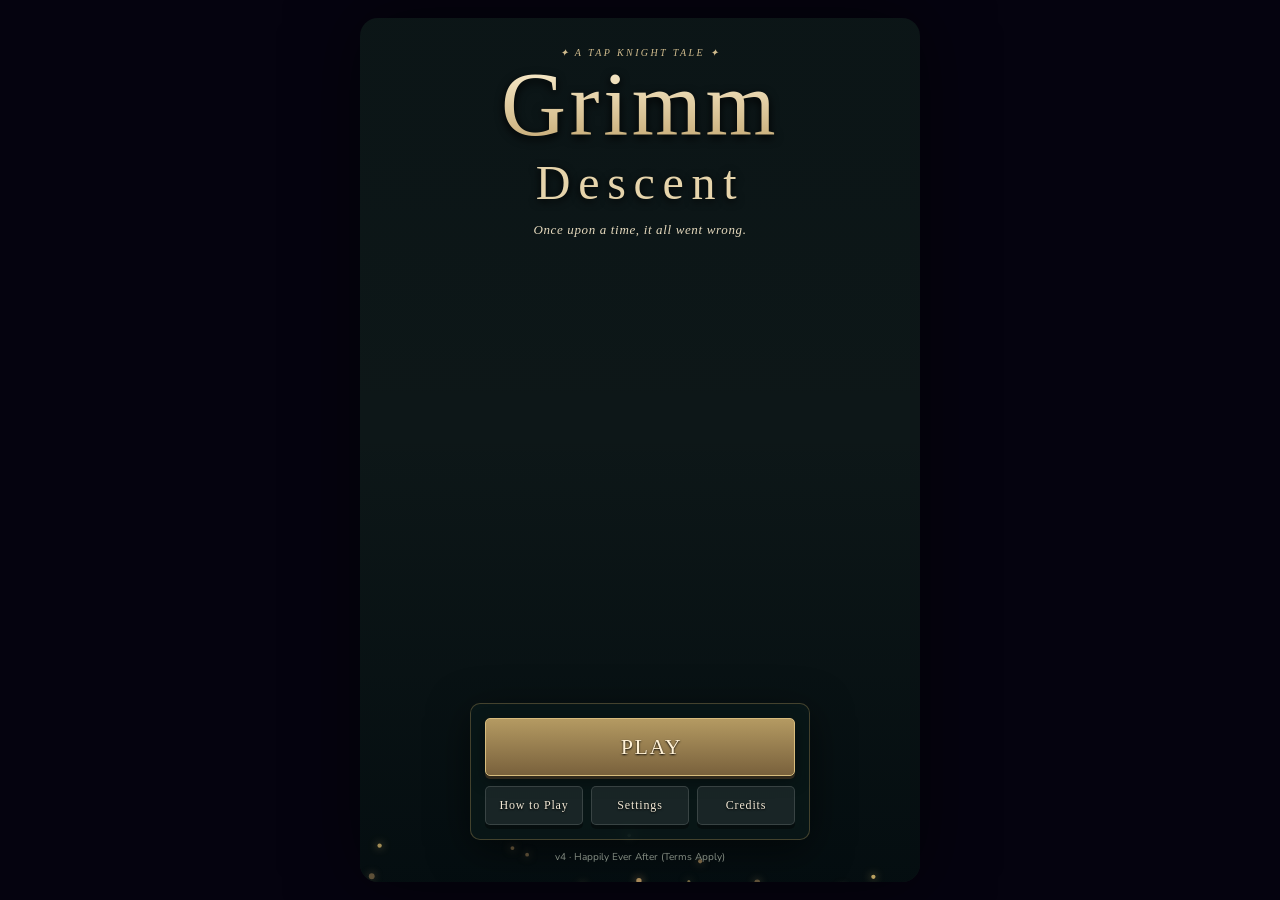
==== commit 74e3a4c9: "Add files via upload" ====
--- a/src/index.html
+++ b/src/index.html
@@ -399,6 +399,8 @@
 
 /* Individual Stage 9 campaign scenes. */
 .campaign-world-art{background-size:cover;background-position:center 40%}
+
+#wxChip{display:flex;align-items:center;gap:6px;background:#0b1a18e8;border-color:#b99c5e66;color:#d9c492}.weather-mark{width:17px;height:17px;flex:none}
 
 </style>
 </head>
@@ -2015,7 +2017,7 @@
 
 /* ---------- computed stats ---------- */
 let C={h:{},pet:{gold:0,spd:0,crit:0,umb:0},umb:0,disc:1,cdr:0,bossM:1,lootq:1};
-function gearOf(h){const t={atk:0,spd:0,hp:0,crit:0,gold:0};for(const s in h.gear){const it=h.gear[s];if(!it)continue;for(const k in it.st)t[k]+=it.st[k]*(1+0.08*it.lv)*(1+0.1*perk("gearp"))}return t}
+function gearOf(h){const t={atk:0,spd:0,hp:0,crit:0,gold:0};for(const s in h.gear){const it=h.gear[s];if(!it)continue;for(const k in it.st)t[k]+=it.st[k]*(1+0.08*it.lv)*(1+0.1*perk("gearp"))}for(const stat of ["atk","hp","gold"]){const cap=stat==="atk"?4:2;t[stat]=cap*t[stat]/(cap+t[stat]);}return t}
 function petBonus(){const b={gold:0,spd:0,crit:0,umb:0};
  for(const id of S.petAct){const p=PETS.find(x=>x.id===id),pl=S.pets[id];if(!p||!pl)continue;const l=pl.lvl;
   if(p.type==="gold")b.gold+=p.v*l;else if(p.type==="spd")b.spd+=p.v*l;else if(p.type==="crit")b.crit+=p.v*l;else if(p.type==="umb")b.umb+=p.v*l;else if(p.type==="all"){b.gold+=.1*l;b.spd+=.03*l;b.crit+=.01*l}}return b}
@@ -2105,7 +2107,7 @@
  if(c===S.camp||!CAMPS[c]||!campUnlocked(c))return false;
  S.campBest[S.camp]=Math.max(S.campBest[S.camp]||0,S.max);S.camps[S.camp]=JSON.parse(JSON.stringify(snapCamp()));
  const st=S.camps[c]||newCampState(c);delete S.camps[c];S.camp=c;Object.assign(S,JSON.parse(JSON.stringify(st)));S.own[S.seat.van]=1;normS(S);
- R.buff={cry:0,gold:0,haste:0};R.cd={};R.lastArea=-1;R.mapBase=null;recalc();buildTeam();startStage();onAreaChanged();saveGame();return true}
+ R.buff={cry:0,gold:0,haste:0};R.cd={};R.lastArea=-1;R.mapBase=null;R.team=[];R.lastClearedStage=null;R.wipeT=0;R.defeatPending=false;recalc();buildTeam();startStage();onAreaChanged();saveGame();return true}
 function newCampState(c){const n=newState(),o={};for(const f of CAMP_F)o[f]=n[f];const v=campHero('van',c||0);o.heroes={[v]:newHero()};o.seat={van:v};o.dep=[v];return o}
 function autoManage(){
  if(!S.autoMgr||S.max<10||!R.inGame||R.modalPause)return;
@@ -2192,10 +2194,12 @@
  gainItem(it);
 }
 function bestHeroFor(it){let best=null,bs=0;for(const k of S.dep){const d=iscore(it)-iscore(S.heroes[k].gear[it.slot]);if(d>bs){bs=d;best=k}}return best}
+function worthwhileLoot(it){return S.dep.some(k=>{const h=S.heroes[k];if(!h)return false;const best=Math.max(iscore(h.gear[it.slot]),...S.bag.filter(b=>b.slot===it.slot).map(iscore));return iscore(it)>best;});}
+function sellOutclassedLoot(){let gold=0,count=0;S.bag=S.bag.filter(it=>{if(bestHeroFor(it))return true;gold+=sellVal(it);count++;return false;});S.gold+=gold;S.stats.sold+=count;return{gold,count};}
 function gainItem(it){
  if(S.set.autoequip){const k=bestHeroFor(it);if(k){const h=S.heroes[k],cur=h.gear[it.slot];h.gear[it.slot]=it;recalc();
   if(cur){if(S.set.autosell){S.gold+=sellVal(cur);S.stats.sold++}else addBag(cur)}refreshTab("heroes");refreshTab("gear");return}}
- if(S.set.autosell&&!bestHeroFor(it)){S.gold+=sellVal(it);S.stats.sold++;return}
+ if(S.set.autosell&&!worthwhileLoot(it)){S.gold+=sellVal(it);S.stats.sold++;return}
  addBag(it);refreshTab("gear");
 }
 function addBag(it){
@@ -2251,7 +2255,7 @@
  for(const k in S.heroes)for(const s in S.heroes[k].gear){const it=S.heroes[k].gear[s];if(it)addBag(it)}
  S.so+=g;S.soTotal+=g;S.restructures++;S.gold=perk("sign")?100*Math.pow(4,perk("sign")):0;S.runGold=0;S.up={};S.sk={};
  S.dep=[];S.heroes={};S.seat={van:campHero('van')};S.own[S.seat.van]=1;ensureHero(S.seat.van);syncDep();S.shopN=0;
- const st=perk("elev")*5;S.stage=st;S.max=st;S.auto=true;R.buff={cry:0,gold:0,haste:0};R.cd={};R.lastArea=-1;
+ const st=perk("elev")*5;S.stage=st;S.max=st;S.auto=true;R.team=[];R.lastClearedStage=null;R.wipeT=0;R.defeatPending=false;R.buff={cry:0,gold:0,haste:0};R.cd={};R.lastArea=-1;
  recalc();buildTeam();startStage();onAreaChanged();saveGame();return true;
 }
 function offlineGain(sec){
@@ -2278,8 +2282,8 @@
 
 /* ---------- chests, supplies, shops ---------- */
 function genChest(type,g){
- const boss=type!=="mini",n=Math.max(1,S.dep.length)+(type==="boss"?1:0)+(type==="premium"?2:0);
- const minR=type==="premium"?4:type==="boss"?3:2,items=[];
+ const boss=type!=="mini",n=type==="premium"?3:type==="boss"?2:1;
+ const minR=type==="premium"?4:type==="boss"?2:1,items=[];
  for(let i=0;i<n;i++)items.push(genItem(g,boss,minR));
  const gold=Math.floor(floorHP(g)*C.goldBase*(type==="mini"?6:type==="boss"?18:35));
  const u=pick(UTILS),pt=pick(Object.keys(POTS));
@@ -2315,6 +2319,7 @@
  if(id==="gso"){S.so+=8;S.soTotal+=8;recalc();return{ok:1}}
  S.gemUp[id]=l+1;recalc();return{ok:1};
 }
+
 
 const SPRITE_BOUNDS={"bard":[[42,8,320,504],[13,8,345,468],[12,8,355,504],[43,9,315,468],[19,0,365,448],[0,31,384,418],[15,0,369,450],[14,69,359,359]],"alchemist":[[27,28,283,448],[4,27,335,449],[18,29,323,445],[37,30,306,446],[8,32,376,443],[0,64,384,404],[0,14,366,461],[6,38,356,437]],"archer":[[17,29,366,483],[16,31,367,481],[3,32,372,445],[1,33,369,445],[18,0,366,480],[0,0,367,479],[1,147,383,323],[0,0,369,486]],"mage":[[77,29,286,441],[70,29,291,441],[69,29,254,483],[47,30,304,440],[35,76,349,363],[5,76,379,360],[0,0,384,445],[0,109,354,333]],"barbarian":[[22,21,285,481],[15,39,351,459],[17,47,329,451],[0,44,352,457],[14,99,370,383],[0,100,384,383],[0,5,384,479],[0,160,378,323]],"rogue":[[41,11,301,475],[44,20,306,459],[47,26,282,452],[42,20,324,465],[33,38,325,425],[0,59,384,400],[0,6,384,457],[23,78,335,386]],"rat":[[26,166,351,297],[19,151,354,303],[25,161,343,298],[15,173,359,283],[23,117,338,314],[0,64,377,370],[8,184,363,248],[5,131,366,300]],"huntsman":[[11,60,373,450],[0,65,384,447],[0,64,384,448],[0,65,384,447],[21,55,363,418],[0,51,384,422],[0,56,384,414],[0,48,384,428]],"healer":[[27,63,333,401],[35,67,317,397],[42,64,317,401],[55,66,315,398],[32,23,317,425],[0,79,384,369],[0,28,384,423],[0,68,346,382]],"cellar-0":[[18,83,219,115],[10,81,227,156],[42,50,184,187],[9,78,214,159],[13,16,224,221],[8,0,223,237],[1,0,236,237],[0,0,232,189],[37,0,156,237],[27,0,149,237],[10,0,227,237],[0,0,222,237],[22,0,204,195],[2,0,223,237],[17,0,220,237],[0,0,232,237],[15,23,222,158],[0,0,237,237],[0,0,237,237],[0,0,234,237],[8,0,219,237],[6,0,224,237],[5,0,232,237],[0,0,233,237],[11,0,226,209],[4,0,223,202],[1,0,236,208],[0,0,232,207]],"cellar-1":[[18,83,219,115],[10,81,227,156],[42,50,184,187],[9,78,214,159],[13,16,224,221],[8,0,223,237],[1,0,236,237],[0,0,232,189],[37,0,156,237],[27,0,149,237],[10,0,227,237],[0,0,222,237],[22,0,204,195],[2,0,223,237],[17,0,220,237],[0,0,232,237],[15,23,222,158],[0,0,237,237],[0,0,237,237],[0,0,234,237],[8,0,219,237],[6,0,224,237],[5,0,232,237],[0,0,233,237],[11,0,226,209],[4,0,223,202],[1,0,236,208],[0,0,232,207]],"cellar-2":[[18,83,219,115],[10,81,227,156],[42,50,184,187],[9,78,214,159],[13,16,224,221],[8,0,223,237],[1,0,236,237],[0,0,232,189],[37,0,156,237],[27,0,149,237],[10,0,227,237],[0,0,222,237],[22,0,204,195],[2,0,223,237],[17,0,220,237],[0,0,232,237],[15,23,222,158],[0,0,237,237],[0,0,237,237],[0,0,234,237],[8,0,219,237],[6,0,224,237],[5,0,232,237],[0,0,233,237],[11,0,226,209],[4,0,223,202],[1,0,236,208],[0,0,232,207]],"cellar-3":[[18,83,219,115],[10,81,227,156],[42,50,184,187],[9,78,214,159],[13,16,224,221],[8,0,223,237],[1,0,236,237],[0,0,232,189],[37,0,156,237],[27,0,149,237],[10,0,227,237],[0,0,222,237],[22,0,204,195],[2,0,223,237],[17,0,220,237],[0,0,232,237],[15,23,222,158],[0,0,237,237],[0,0,237,237],[0,0,234,237],[8,0,219,237],[6,0,224,237],[5,0,232,237],[0,0,233,237],[11,0,226,209],[4,0,223,202],[1,0,236,208],[0,0,232,207]],"cellar-4":[[18,83,219,115],[10,81,227,156],[42,50,184,187],[9,78,214,159],[13,16,224,221],[8,0,223,237],[1,0,236,237],[0,0,232,189],[37,0,156,237],[27,0,149,237],[10,0,227,237],[0,0,222,237],[22,0,204,195],[2,0,223,237],[17,0,220,237],[0,0,232,237],[15,23,222,158],[0,0,237,237],[0,0,237,237],[0,0,234,237],[8,0,219,237],[6,0,224,237],[5,0,232,237],[0,0,233,237],[11,0,226,209],[4,0,223,202],[1,0,236,208],[0,0,232,207]],"cellar-5":[[18,83,219,115],[10,81,227,156],[42,50,184,187],[9,78,214,159],[13,16,224,221],[8,0,223,237],[1,0,236,237],[0,0,232,189],[37,0,156,237],[27,0,149,237],[10,0,227,237],[0,0,222,237],[22,0,204,195],[2,0,223,237],[17,0,220,237],[0,0,232,237],[15,23,222,158],[0,0,237,237],[0,0,237,237],[0,0,234,237],[8,0,219,237],[6,0,224,237],[5,0,232,237],[0,0,233,237],[11,0,226,209],[4,0,223,202],[1,0,236,208],[0,0,232,207]],"cellar-6":[[18,83,219,115],[10,81,227,156],[42,50,184,187],[9,78,214,159],[13,16,224,221],[8,0,223,237],[1,0,236,237],[0,0,232,189],[37,0,156,237],[27,0,149,237],[10,0,227,237],[0,0,222,237],[22,0,204,195],[2,0,223,237],[17,0,220,237],[0,0,232,237],[15,23,222,158],[0,0,237,237],[0,0,237,237],[0,0,234,237],[8,0,219,237],[6,0,224,237],[5,0,232,237],[0,0,233,237],[11,0,226,209],[4,0,223,202],[1,0,236,208],[0,0,232,207]],"sewer-0":[[9,59,228,148],[0,54,237,152],[0,37,237,200],[0,50,225,187],[19,13,217,224],[10,2,227,235],[17,0,211,237],[1,0,230,237],[14,0,218,237],[5,0,226,237],[7,0,230,237],[0,0,224,237],[17,0,217,237],[26,0,205,237],[0,0,237,237],[0,0,229,237],[15,0,218,237],[2,0,229,237],[4,0,233,237],[0,0,229,237],[15,0,200,237],[10,0,190,237],[0,0,237,237],[0,0,222,237],[3,0,234,205],[0,0,237,209],[0,0,237,204],[0,0,236,209]],"sewer-1":[[9,59,228,148],[0,54,237,152],[0,37,237,200],[0,50,225,187],[19,13,217,224],[10,2,227,235],[17,0,211,237],[1,0,230,237],[14,0,218,237],[5,0,226,237],[7,0,230,237],[0,0,224,237],[17,0,217,237],[26,0,205,237],[0,0,237,237],[0,0,229,237],[15,0,218,237],[2,0,229,237],[4,0,233,237],[0,0,229,237],[15,0,200,237],[10,0,190,237],[0,0,237,237],[0,0,222,237],[3,0,234,205],[0,0,237,209],[0,0,237,204],[0,0,236,209]],"sewer-2":[[9,59,228,148],[0,54,237,152],[0,37,237,200],[0,50,225,187],[19,13,217,224],[10,2,227,235],[17,0,211,237],[1,0,230,237],[14,0,218,237],[5,0,226,237],[7,0,230,237],[0,0,224,237],[17,0,217,237],[26,0,205,237],[0,0,237,237],[0,0,229,237],[15,0,218,237],[2,0,229,237],[4,0,233,237],[0,0,229,237],[15,0,200,237],[10,0,190,237],[0,0,237,237],[0,0,222,237],[3,0,234,205],[0,0,237,209],[0,0,237,204],[0,0,236,209]],"sewer-3":[[9,59,228,148],[0,54,237,152],[0,37,237,200],[0,50,225,187],[19,13,217,224],[10,2,227,235],[17,0,211,237],[1,0,230,237],[14,0,218,237],[5,0,226,237],[7,0,230,237],[0,0,224,237],[17,0,217,237],[26,0,205,237],[0,0,237,237],[0,0,229,237],[15,0,218,237],[2,0,229,237],[4,0,233,237],[0,0,229,237],[15,0,200,237],[10,0,190,237],[0,0,237,237],[0,0,222,237],[3,0,234,205],[0,0,237,209],[0,0,237,204],[0,0,236,209]],"sewer-4":[[9,59,228,148],[0,54,237,152],[0,37,237,200],[0,50,225,187],[19,13,217,224],[10,2,227,235],[17,0,211,237],[1,0,230,237],[14,0,218,237],[5,0,226,237],[7,0,230,237],[0,0,224,237],[17,0,217,237],[26,0,205,237],[0,0,237,237],[0,0,229,237],[15,0,218,237],[2,0,229,237],[4,0,233,237],[0,0,229,237],[15,0,200,237],[10,0,190,237],[0,0,237,237],[0,0,222,237],[3,0,234,205],[0,0,237,209],[0,0,237,204],[0,0,236,209]],"sewer-5":[[9,59,228,148],[0,54,237,152],[0,37,237,200],[0,50,225,187],[19,13,217,224],[10,2,227,235],[17,0,211,237],[1,0,230,237],[14,0,218,237],[5,0,226,237],[7,0,230,237],[0,0,224,237],[17,0,217,237],[26,0,205,237],[0,0,237,237],[0,0,229,237],[15,0,218,237],[2,0,229,237],[4,0,233,237],[0,0,229,237],[15,0,200,237],[10,0,190,237],[0,0,237,237],[0,0,222,237],[3,0,234,205],[0,0,237,209],[0,0,237,204],[0,0,236,209]],"sewer-6":[[9,59,228,148],[0,54,237,152],[0,37,237,200],[0,50,225,187],[19,13,217,224],[10,2,227,235],[17,0,211,237],[1,0,230,237],[14,0,218,237],[5,0,226,237],[7,0,230,237],[0,0,224,237],[17,0,217,237],[26,0,205,237],[0,0,237,237],[0,0,229,237],[15,0,218,237],[2,0,229,237],[4,0,233,237],[0,0,229,237],[15,0,200,237],[10,0,190,237],[0,0,237,237],[0,0,222,237],[3,0,234,205],[0,0,237,209],[0,0,237,204],[0,0,236,209]],"goblin-0":[[43,39,131,198],[24,38,130,199],[8,9,229,228],[0,44,212,193],[14,0,198,237],[1,0,236,237],[0,0,237,237],[0,0,222,237],[18,0,204,237],[12,0,219,237],[5,0,232,237],[0,0,229,237],[18,0,219,237],[20,0,210,237],[2,0,235,237],[0,0,228,237],[12,0,225,237],[0,0,227,237],[12,0,225,237],[0,0,224,237],[11,0,209,237],[8,0,205,237],[1,0,236,237],[0,0,227,158],[10,0,227,214],[0,0,237,213],[0,0,237,223],[0,6,231,215]],"goblin-1":[[43,39,131,198],[24,38,130,199],[8,9,229,228],[0,44,212,193],[14,0,198,237],[1,0,236,237],[0,0,237,237],[0,0,222,237],[18,0,204,237],[12,0,219,237],[5,0,232,237],[0,0,229,237],[18,0,219,237],[20,0,210,237],[2,0,235,237],[0,0,228,237],[12,0,225,237],[0,0,227,237],[12,0,225,237],[0,0,224,237],[11,0,209,237],[8,0,205,237],[1,0,236,237],[0,0,227,158],[10,0,227,214],[0,0,237,213],[0,0,237,223],[0,6,231,215]],"goblin-2":[[43,39,131,198],[24,38,130,199],[8,9,229,228],[0,44,212,193],[14,0,198,237],[1,0,236,237],[0,0,237,237],[0,0,222,237],[18,0,204,237],[12,0,219,237],[5,0,232,237],[0,0,229,237],[18,0,219,237],[20,0,210,237],[2,0,235,237],[0,0,228,237],[12,0,225,237],[0,0,227,237],[12,0,225,237],[0,0,224,237],[11,0,209,237],[8,0,205,237],[1,0,236,237],[0,0,227,158],[10,0,227,214],[0,0,237,213],[0,0,237,223],[0,6,231,215]],"goblin-3":[[43,39,131,198],[24,38,130,199],[8,9,229,228],[0,44,212,193],[14,0,198,237],[1,0,236,237],[0,0,237,237],[0,0,222,237],[18,0,204,237],[12,0,219,237],[5,0,232,237],[0,0,229,237],[18,0,219,237],[20,0,210,237],[2,0,235,237],[0,0,228,237],[12,0,225,237],[0,0,227,237],[12,0,225,237],[0,0,224,237],[11,0,209,237],[8,0,205,237],[1,0,236,237],[0,0,227,158],[10,0,227,214],[0,0,237,213],[0,0,237,223],[0,6,231,215]],"goblin-4":[[43,39,131,198],[24,38,130,199],[8,9,229,228],[0,44,212,193],[14,0,198,237],[1,0,236,237],[0,0,237,237],[0,0,222,237],[18,0,204,237],[12,0,219,237],[5,0,232,237],[0,0,229,237],[18,0,219,237],[20,0,210,237],[2,0,235,237],[0,0,228,237],[12,0,225,237],[0,0,227,237],[12,0,225,237],[0,0,224,237],[11,0,209,237],[8,0,205,237],[1,0,236,237],[0,0,227,158],[10,0,227,214],[0,0,237,213],[0,0,237,223],[0,6,231,215]],"goblin-5":[[43,39,131,198],[24,38,130,199],[8,9,229,228],[0,44,212,193],[14,0,198,237],[1,0,236,237],[0,0,237,237],[0,0,222,237],[18,0,204,237],[12,0,219,237],[5,0,232,237],[0,0,229,237],[18,0,219,237],[20,0,210,237],[2,0,235,237],[0,0,228,237],[12,0,225,237],[0,0,227,237],[12,0,225,237],[0,0,224,237],[11,0,209,237],[8,0,205,237],[1,0,236,237],[0,0,227,158],[10,0,227,214],[0,0,237,213],[0,0,237,223],[0,6,231,215]],"goblin-6":[[43,39,131,198],[24,38,130,199],[8,9,229,228],[0,44,212,193],[14,0,198,237],[1,0,236,237],[0,0,237,237],[0,0,222,237],[18,0,204,237],[12,0,219,237],[5,0,232,237],[0,0,229,237],[18,0,219,237],[20,0,210,237],[2,0,235,237],[0,0,228,237],[12,0,225,237],[0,0,227,237],[12,0,225,237],[0,0,224,237],[11,0,209,237],[8,0,205,237],[1,0,236,237],[0,0,227,158],[10,0,227,214],[0,0,237,213],[0,0,237,223],[0,6,231,215]],"crypt-0":[[28,22,209,210],[0,22,192,207],[18,4,219,233],[0,38,224,191],[42,11,157,226],[8,11,206,226],[25,0,212,237],[0,33,228,204],[63,0,151,237],[36,0,201,224],[0,0,237,237],[0,0,221,237],[29,0,207,237],[0,8,237,229],[0,0,237,237],[0,0,224,237],[21,0,216,237],[0,0,230,237],[0,0,237,237],[0,0,231,237],[23,0,214,237],[0,0,237,237],[0,0,237,237],[0,0,228,237],[19,0,208,221],[1,0,236,219],[0,0,237,222],[0,0,231,220]],"crypt-1":[[28,22,209,210],[0,22,192,207],[18,4,219,233],[0,38,224,191],[42,11,157,226],[8,11,206,226],[25,0,212,237],[0,33,228,204],[63,0,151,237],[36,0,201,224],[0,0,237,237],[0,0,221,237],[29,0,207,237],[0,8,237,229],[0,0,237,237],[0,0,224,237],[21,0,216,237],[0,0,230,237],[0,0,237,237],[0,0,231,237],[23,0,214,237],[0,0,237,237],[0,0,237,237],[0,0,228,237],[19,0,208,221],[1,0,236,219],[0,0,237,222],[0,0,231,220]],"crypt-2":[[28,22,209,210],[0,22,192,207],[18,4,219,233],[0,38,224,191],[42,11,157,226],[8,11,206,226],[25,0,212,237],[0,33,228,204],[63,0,151,237],[36,0,201,224],[0,0,237,237],[0,0,221,237],[29,0,207,237],[0,8,237,229],[0,0,237,237],[0,0,224,237],[21,0,216,237],[0,0,230,237],[0,0,237,237],[0,0,231,237],[23,0,214,237],[0,0,237,237],[0,0,237,237],[0,0,228,237],[19,0,208,221],[1,0,236,219],[0,0,237,222],[0,0,231,220]],"crypt-3":[[28,22,209,210],[0,22,192,207],[18,4,219,233],[0,38,224,191],[42,11,157,226],[8,11,206,226],[25,0,212,237],[0,33,228,204],[63,0,151,237],[36,0,201,224],[0,0,237,237],[0,0,221,237],[29,0,207,237],[0,8,237,229],[0,0,237,237],[0,0,224,237],[21,0,216,237],[0,0,230,237],[0,0,237,237],[0,0,231,237],[23,0,214,237],[0,0,237,237],[0,0,237,237],[0,0,228,237],[19,0,208,221],[1,0,236,219],[0,0,237,222],[0,0,231,220]],"crypt-4":[[28,22,209,210],[0,22,192,207],[18,4,219,233],[0,38,224,191],[42,11,157,226],[8,11,206,226],[25,0,212,237],[0,33,228,204],[63,0,151,237],[36,0,201,224],[0,0,237,237],[0,0,221,237],[29,0,207,237],[0,8,237,229],[0,0,237,237],[0,0,224,237],[21,0,216,237],[0,0,230,237],[0,0,237,237],[0,0,231,237],[23,0,214,237],[0,0,237,237],[0,0,237,237],[0,0,228,237],[19,0,208,221],[1,0,236,219],[0,0,237,222],[0,0,231,220]],"crypt-5":[[28,22,209,210],[0,22,192,207],[18,4,219,233],[0,38,224,191],[42,11,157,226],[8,11,206,226],[25,0,212,237],[0,33,228,204],[63,0,151,237],[36,0,201,224],[0,0,237,237],[0,0,221,237],[29,0,207,237],[0,8,237,229],[0,0,237,237],[0,0,224,237],[21,0,216,237],[0,0,230,237],[0,0,237,237],[0,0,231,237],[23,0,214,237],[0,0,237,237],[0,0,237,237],[0,0,228,237],[19,0,208,221],[1,0,236,219],[0,0,237,222],[0,0,231,220]],"crypt-6":[[28,22,209,210],[0,22,192,207],[18,4,219,233],[0,38,224,191],[42,11,157,226],[8,11,206,226],[25,0,212,237],[0,33,228,204],[63,0,151,237],[36,0,201,224],[0,0,237,237],[0,0,221,237],[29,0,207,237],[0,8,237,229],[0,0,237,237],[0,0,224,237],[21,0,216,237],[0,0,230,237],[0,0,237,237],[0,0,231,237],[23,0,214,237],[0,0,237,237],[0,0,237,237],[0,0,228,237],[19,0,208,221],[1,0,236,219],[0,0,237,222],[0,0,231,220]],"fungal-0":[[41,41,156,196],[19,38,218,199],[0,32,237,205],[0,36,192,201],[21,0,200,237],[7,0,230,237],[0,0,237,237],[0,0,216,237],[21,0,216,237],[0,0,237,237],[0,0,237,237],[0,0,221,237],[18,0,216,237],[1,0,221,237],[0,0,237,237],[0,0,226,237],[14,0,223,237],[0,0,237,237],[0,0,237,237],[0,0,230,237],[14,0,223,237],[0,0,237,237],[0,0,237,237],[0,0,229,237],[14,0,223,217],[0,0,237,216],[0,0,237,212],[0,0,229,215]],"fungal-1":[[41,41,156,196],[19,38,218,199],[0,32,237,205],[0,36,192,201],[21,0,200,237],[7,0,230,237],[0,0,237,237],[0,0,216,237],[21,0,216,237],[0,0,237,237],[0,0,237,237],[0,0,221,237],[18,0,216,237],[1,0,221,237],[0,0,237,237],[0,0,226,237],[14,0,223,237],[0,0,237,237],[0,0,237,237],[0,0,230,237],[14,0,223,237],[0,0,237,237],[0,0,237,237],[0,0,229,237],[14,0,223,217],[0,0,237,216],[0,0,237,212],[0,0,229,215]],"fungal-2":[[41,41,156,196],[19,38,218,199],[0,32,237,205],[0,36,192,201],[21,0,200,237],[7,0,230,237],[0,0,237,237],[0,0,216,237],[21,0,216,237],[0,0,237,237],[0,0,237,237],[0,0,221,237],[18,0,216,237],[1,0,221,237],[0,0,237,237],[0,0,226,237],[14,0,223,237],[0,0,237,237],[0,0,237,237],[0,0,230,237],[14,0,223,237],[0,0,237,237],[0,0,237,237],[0,0,229,237],[14,0,223,217],[0,0,237,216],[0,0,237,212],[0,0,229,215]],"fungal-3":[[41,41,156,196],[19,38,218,199],[0,32,237,205],[0,36,192,201],[21,0,200,237],[7,0,230,237],[0,0,237,237],[0,0,216,237],[21,0,216,237],[0,0,237,237],[0,0,237,237],[0,0,221,237],[18,0,216,237],[1,0,221,237],[0,0,237,237],[0,0,226,237],[14,0,223,237],[0,0,237,237],[0,0,237,237],[0,0,230,237],[14,0,223,237],[0,0,237,237],[0,0,237,237],[0,0,229,237],[14,0,223,217],[0,0,237,216],[0,0,237,212],[0,0,229,215]],"fungal-4":[[41,41,156,196],[19,38,218,199],[0,32,237,205],[0,36,192,201],[21,0,200,237],[7,0,230,237],[0,0,237,237],[0,0,216,237],[21,0,216,237],[0,0,237,237],[0,0,237,237],[0,0,221,237],[18,0,216,237],[1,0,221,237],[0,0,237,237],[0,0,226,237],[14,0,223,237],[0,0,237,237],[0,0,237,237],[0,0,230,237],[14,0,223,237],[0,0,237,237],[0,0,237,237],[0,0,229,237],[14,0,223,217],[0,0,237,216],[0,0,237,212],[0,0,229,215]],"fungal-5":[[41,41,156,196],[19,38,218,199],[0,32,237,205],[0,36,192,201],[21,0,200,237],[7,0,230,237],[0,0,237,237],[0,0,216,237],[21,0,216,237],[0,0,237,237],[0,0,237,237],[0,0,221,237],[18,0,216,237],[1,0,221,237],[0,0,237,237],[0,0,226,237],[14,0,223,237],[0,0,237,237],[0,0,237,237],[0,0,230,237],[14,0,223,237],[0,0,237,237],[0,0,237,237],[0,0,229,237],[14,0,223,217],[0,0,237,216],[0,0,237,212],[0,0,229,215]],"fungal-6":[[41,41,156,196],[19,38,218,199],[0,32,237,205],[0,36,192,201],[21,0,200,237],[7,0,230,237],[0,0,237,237],[0,0,216,237],[21,0,216,237],[0,0,237,237],[0,0,237,237],[0,0,221,237],[18,0,216,237],[1,0,221,237],[0,0,237,237],[0,0,226,237],[14,0,223,237],[0,0,237,237],[0,0,237,237],[0,0,230,237],[14,0,223,237],[0,0,237,237],[0,0,237,237],[0,0,229,237],[14,0,223,217],[0,0,237,216],[0,0,237,212],[0,0,229,215]],"forge-0":[[54,36,151,201],[32,28,159,209],[14,33,223,204],[0,35,220,202],[18,0,212,237],[16,0,199,237],[7,0,230,237],[0,0,224,237],[22,0,186,237],[1,0,236,237],[0,0,237,237],[0,0,227,237],[16,0,202,237],[0,0,228,237],[1,0,236,237],[0,0,228,237],[16,0,218,237],[10,0,218,237],[4,0,233,237],[0,0,227,237],[11,0,204,237],[6,0,231,237],[0,0,237,237],[0,0,222,237],[10,0,223,216],[3,0,234,214],[0,0,237,218],[0,0,229,219]],"forge-1":[[54,36,151,201],[32,28,159,209],[14,33,223,204],[0,35,220,202],[18,0,212,237],[16,0,199,237],[7,0,230,237],[0,0,224,237],[22,0,186,237],[1,0,236,237],[0,0,237,237],[0,0,227,237],[16,0,202,237],[0,0,228,237],[1,0,236,237],[0,0,228,237],[16,0,218,237],[10,0,218,237],[4,0,233,237],[0,0,227,237],[11,0,204,237],[6,0,231,237],[0,0,237,237],[0,0,222,237],[10,0,223,216],[3,0,234,214],[0,0,237,218],[0,0,229,219]],"forge-2":[[54,36,151,201],[32,28,159,209],[14,33,223,204],[0,35,220,202],[18,0,212,237],[16,0,199,237],[7,0,230,237],[0,0,224,237],[22,0,186,237],[1,0,236,237],[0,0,237,237],[0,0,227,237],[16,0,202,237],[0,0,228,237],[1,0,236,237],[0,0,228,237],[16,0,218,237],[10,0,218,237],[4,0,233,237],[0,0,227,237],[11,0,204,237],[6,0,231,237],[0,0,237,237],[0,0,222,237],[10,0,223,216],[3,0,234,214],[0,0,237,218],[0,0,229,219]],"forge-3":[[54,36,151,201],[32,28,159,209],[14,33,223,204],[0,35,220,202],[18,0,212,237],[16,0,199,237],[7,0,230,237],[0,0,224,237],[22,0,186,237],[1,0,236,237],[0,0,237,237],[0,0,227,237],[16,0,202,237],[0,0,228,237],[1,0,236,237],[0,0,228,237],[16,0,218,237],[10,0,218,237],[4,0,233,237],[0,0,227,237],[11,0,204,237],[6,0,231,237],[0,0,237,237],[0,0,222,237],[10,0,223,216],[3,0,234,214],[0,0,237,218],[0,0,229,219]],"forge-4":[[54,36,151,201],[32,28,159,209],[14,33,223,204],[0,35,220,202],[18,0,212,237],[16,0,199,237],[7,0,230,237],[0,0,224,237],[22,0,186,237],[1,0,236,237],[0,0,237,237],[0,0,227,237],[16,0,202,237],[0,0,228,237],[1,0,236,237],[0,0,228,237],[16,0,218,237],[10,0,218,237],[4,0,233,237],[0,0,227,237],[11,0,204,237],[6,0,231,237],[0,0,237,237],[0,0,222,237],[10,0,223,216],[3,0,234,214],[0,0,237,218],[0,0,229,219]],"forge-5":[[54,36,151,201],[32,28,159,209],[14,33,223,204],[0,35,220,202],[18,0,212,237],[16,0,199,237],[7,0,230,237],[0,0,224,237],[22,0,186,237],[1,0,236,237],[0,0,237,237],[0,0,227,237],[16,0,202,237],[0,0,228,237],[1,0,236,237],[0,0,228,237],[16,0,218,237],[10,0,218,237],[4,0,233,237],[0,0,227,237],[11,0,204,237],[6,0,231,237],[0,0,237,237],[0,0,222,237],[10,0,223,216],[3,0,234,214],[0,0,237,218],[0,0,229,219]],"forge-6":[[54,36,151,201],[32,28,159,209],[14,33,223,204],[0,35,220,202],[18,0,212,237],[16,0,199,237],[7,0,230,237],[0,0,224,237],[22,0,186,237],[1,0,236,237],[0,0,237,237],[0,0,227,237],[16,0,202,237],[0,0,228,237],[1,0,236,237],[0,0,228,237],[16,0,218,237],[10,0,218,237],[4,0,233,237],[0,0,227,237],[11,0,204,237],[6,0,231,237],[0,0,237,237],[0,0,222,237],[10,0,223,216],[3,0,234,214],[0,0,237,218],[0,0,229,219]],"frost-0":[[31,14,206,213],[0,19,237,208],[0,25,237,212],[0,23,221,204],[15,11,222,223],[0,16,237,217],[0,0,237,233],[0,31,218,202],[50,18,157,219],[14,16,223,221],[0,1,237,236],[0,30,218,207],[14,0,223,237],[0,0,237,237],[0,0,237,237],[0,0,227,237],[29,0,195,237],[32,0,205,237],[0,0,237,237],[0,0,225,237],[10,0,196,237],[6,0,231,237],[0,0,237,237],[0,0,221,237],[11,0,226,214],[0,0,237,214],[0,0,237,214],[0,0,233,214]],"frost-1":[[31,14,206,213],[0,19,237,208],[0,25,237,212],[0,23,221,204],[15,11,222,223],[0,16,237,217],[0,0,237,233],[0,31,218,202],[50,18,157,219],[14,16,223,221],[0,1,237,236],[0,30,218,207],[14,0,223,237],[0,0,237,237],[0,0,237,237],[0,0,227,237],[29,0,195,237],[32,0,205,237],[0,0,237,237],[0,0,225,237],[10,0,196,237],[6,0,231,237],[0,0,237,237],[0,0,221,237],[11,0,226,214],[0,0,237,214],[0,0,237,214],[0,0,233,214]],"frost-2":[[31,14,206,213],[0,19,237,208],[0,25,237,212],[0,23,221,204],[15,11,222,223],[0,16,237,217],[0,0,237,233],[0,31,218,202],[50,18,157,219],[14,16,223,221],[0,1,237,236],[0,30,218,207],[14,0,223,237],[0,0,237,237],[0,0,237,237],[0,0,227,237],[29,0,195,237],[32,0,205,237],[0,0,237,237],[0,0,225,237],[10,0,196,237],[6,0,231,237],[0,0,237,237],[0,0,221,237],[11,0,226,214],[0,0,237,214],[0,0,237,214],[0,0,233,214]],"frost-3":[[31,14,206,213],[0,19,237,208],[0,25,237,212],[0,23,221,204],[15,11,222,223],[0,16,237,217],[0,0,237,233],[0,31,218,202],[50,18,157,219],[14,16,223,221],[0,1,237,236],[0,30,218,207],[14,0,223,237],[0,0,237,237],[0,0,237,237],[0,0,227,237],[29,0,195,237],[32,0,205,237],[0,0,237,237],[0,0,225,237],[10,0,196,237],[6,0,231,237],[0,0,237,237],[0,0,221,237],[11,0,226,214],[0,0,237,214],[0,0,237,214],[0,0,233,214]],"frost-4":[[31,14,206,213],[0,19,237,208],[0,25,237,212],[0,23,221,204],[15,11,222,223],[0,16,237,217],[0,0,237,233],[0,31,218,202],[50,18,157,219],[14,16,223,221],[0,1,237,236],[0,30,218,207],[14,0,223,237],[0,0,237,237],[0,0,237,237],[0,0,227,237],[29,0,195,237],[32,0,205,237],[0,0,237,237],[0,0,225,237],[10,0,196,237],[6,0,231,237],[0,0,237,237],[0,0,221,237],[11,0,226,214],[0,0,237,214],[0,0,237,214],[0,0,233,214]],"frost-5":[[31,14,206,213],[0,19,237,208],[0,25,237,212],[0,23,221,204],[15,11,222,223],[0,16,237,217],[0,0,237,233],[0,31,218,202],[50,18,157,219],[14,16,223,221],[0,1,237,236],[0,30,218,207],[14,0,223,237],[0,0,237,237],[0,0,237,237],[0,0,227,237],[29,0,195,237],[32,0,205,237],[0,0,237,237],[0,0,225,237],[10,0,196,237],[6,0,231,237],[0,0,237,237],[0,0,221,237],[11,0,226,214],[0,0,237,214],[0,0,237,214],[0,0,233,214]],"frost-6":[[31,14,206,213],[0,19,237,208],[0,25,237,212],[0,23,221,204],[15,11,222,223],[0,16,237,217],[0,0,237,233],[0,31,218,202],[50,18,157,219],[14,16,223,221],[0,1,237,236],[0,30,218,207],[14,0,223,237],[0,0,237,237],[0,0,237,237],[0,0,227,237],[29,0,195,237],[32,0,205,237],[0,0,237,237],[0,0,225,237],[10,0,196,237],[6,0,231,237],[0,0,237,237],[0,0,221,237],[11,0,226,214],[0,0,237,214],[0,0,237,214],[0,0,233,214]],"cloud-0":[[9,12,185,225],[3,11,234,201],[0,10,237,227],[0,21,230,191],[9,0,228,237],[0,2,237,235],[0,0,237,237],[0,2,237,235],[10,0,197,237],[14,0,208,237],[15,0,222,237],[0,0,232,237],[19,0,200,237],[0,0,221,237],[4,0,233,237],[0,0,236,209],[23,0,180,237],[30,0,207,237],[0,0,237,237],[0,0,234,237],[4,0,233,237],[0,0,237,237],[0,0,237,237],[0,0,223,237],[9,0,228,226],[0,0,237,224],[0,0,237,227],[0,0,232,223]],"cloud-1":[[9,12,185,225],[3,11,234,201],[0,10,237,227],[0,21,230,191],[9,0,228,237],[0,2,237,235],[0,0,237,237],[0,2,237,235],[10,0,197,237],[14,0,208,237],[15,0,222,237],[0,0,232,237],[19,0,200,237],[0,0,221,237],[4,0,233,237],[0,0,236,209],[23,0,180,237],[30,0,207,237],[0,0,237,237],[0,0,234,237],[4,0,233,237],[0,0,237,237],[0,0,237,237],[0,0,223,237],[9,0,228,226],[0,0,237,224],[0,0,237,227],[0,0,232,223]],"cloud-2":[[9,12,185,225],[3,11,234,201],[0,10,237,227],[0,21,230,191],[9,0,228,237],[0,2,237,235],[0,0,237,237],[0,2,237,235],[10,0,197,237],[14,0,208,237],[15,0,222,237],[0,0,232,237],[19,0,200,237],[0,0,221,237],[4,0,233,237],[0,0,236,209],[23,0,180,237],[30,0,207,237],[0,0,237,237],[0,0,234,237],[4,0,233,237],[0,0,237,237],[0,0,237,237],[0,0,223,237],[9,0,228,226],[0,0,237,224],[0,0,237,227],[0,0,232,223]],"cloud-3":[[9,12,185,225],[3,11,234,201],[0,10,237,227],[0,21,230,191],[9,0,228,237],[0,2,237,235],[0,0,237,237],[0,2,237,235],[10,0,197,237],[14,0,208,237],[15,0,222,237],[0,0,232,237],[19,0,200,237],[0,0,221,237],[4,0,233,237],[0,0,236,209],[23,0,180,237],[30,0,207,237],[0,0,237,237],[0,0,234,237],[4,0,233,237],[0,0,237,237],[0,0,237,237],[0,0,223,237],[9,0,228,226],[0,0,237,224],[0,0,237,227],[0,0,232,223]],"cloud-4":[[9,12,185,225],[3,11,234,201],[0,10,237,227],[0,21,230,191],[9,0,228,237],[0,2,237,235],[0,0,237,237],[0,2,237,235],[10,0,197,237],[14,0,208,237],[15,0,222,237],[0,0,232,237],[19,0,200,237],[0,0,221,237],[4,0,233,237],[0,0,236,209],[23,0,180,237],[30,0,207,237],[0,0,237,237],[0,0,234,237],[4,0,233,237],[0,0,237,237],[0,0,237,237],[0,0,223,237],[9,0,228,226],[0,0,237,224],[0,0,237,227],[0,0,232,223]],"cloud-5":[[9,12,185,225],[3,11,234,201],[0,10,237,227],[0,21,230,191],[9,0,228,237],[0,2,237,235],[0,0,237,237],[0,2,237,235],[10,0,197,237],[14,0,208,237],[15,0,222,237],[0,0,232,237],[19,0,200,237],[0,0,221,237],[4,0,233,237],[0,0,236,209],[23,0,180,237],[30,0,207,237],[0,0,237,237],[0,0,234,237],[4,0,233,237],[0,0,237,237],[0,0,237,237],[0,0,223,237],[9,0,228,226],[0,0,237,224],[0,0,237,227],[0,0,232,223]],"cloud-6":[[9,12,185,225],[3,11,234,201],[0,10,237,227],[0,21,230,191],[9,0,228,237],[0,2,237,235],[0,0,237,237],[0,2,237,235],[10,0,197,237],[14,0,208,237],[15,0,222,237],[0,0,232,237],[19,0,200,237],[0,0,221,237],[4,0,233,237],[0,0,236,209],[23,0,180,237],[30,0,207,237],[0,0,237,237],[0,0,234,237],[4,0,233,237],[0,0,237,237],[0,0,237,237],[0,0,223,237],[9,0,228,226],[0,0,237,224],[0,0,237,227],[0,0,232,223]],"crossroads-0":[[27,36,166,201],[0,36,237,201],[0,19,237,218],[0,14,218,223],[27,0,179,237],[17,0,220,237],[0,0,237,237],[0,0,220,237],[24,0,209,237],[4,0,233,237],[0,0,237,237],[0,0,221,237],[30,0,179,237],[4,0,233,237],[0,0,237,237],[0,0,227,237],[17,0,220,237],[0,0,237,237],[0,0,237,237],[0,0,224,237],[4,0,213,237],[7,0,230,237],[0,0,237,237],[0,0,225,237],[17,0,220,194],[0,0,237,200],[0,0,237,203],[0,0,235,203]],"crossroads-1":[[27,36,166,201],[0,36,237,201],[0,19,237,218],[0,14,218,223],[27,0,179,237],[17,0,220,237],[0,0,237,237],[0,0,220,237],[24,0,209,237],[4,0,233,237],[0,0,237,237],[0,0,221,237],[30,0,179,237],[4,0,233,237],[0,0,237,237],[0,0,227,237],[17,0,220,237],[0,0,237,237],[0,0,237,237],[0,0,224,237],[4,0,213,237],[7,0,230,237],[0,0,237,237],[0,0,225,237],[17,0,220,194],[0,0,237,200],[0,0,237,203],[0,0,235,203]],"crossroads-2":[[27,36,166,201],[0,36,237,201],[0,19,237,218],[0,14,218,223],[27,0,179,237],[17,0,220,237],[0,0,237,237],[0,0,220,237],[24,0,209,237],[4,0,233,237],[0,0,237,237],[0,0,221,237],[30,0,179,237],[4,0,233,237],[0,0,237,237],[0,0,227,237],[17,0,220,237],[0,0,237,237],[0,0,237,237],[0,0,224,237],[4,0,213,237],[7,0,230,237],[0,0,237,237],[0,0,225,237],[17,0,220,194],[0,0,237,200],[0,0,237,203],[0,0,235,203]],"crossroads-3":[[27,36,166,201],[0,36,237,201],[0,19,237,218],[0,14,218,223],[27,0,179,237],[17,0,220,237],[0,0,237,237],[0,0,220,237],[24,0,209,237],[4,0,233,237],[0,0,237,237],[0,0,221,237],[30,0,179,237],[4,0,233,237],[0,0,237,237],[0,0,227,237],[17,0,220,237],[0,0,237,237],[0,0,237,237],[0,0,224,237],[4,0,213,237],[7,0,230,237],[0,0,237,237],[0,0,225,237],[17,0,220,194],[0,0,237,200],[0,0,237,203],[0,0,235,203]],"crossroads-4":[[27,36,166,201],[0,36,237,201],[0,19,237,218],[0,14,218,223],[27,0,179,237],[17,0,220,237],[0,0,237,237],[0,0,220,237],[24,0,209,237],[4,0,233,237],[0,0,237,237],[0,0,221,237],[30,0,179,237],[4,0,233,237],[0,0,237,237],[0,0,227,237],[17,0,220,237],[0,0,237,237],[0,0,237,237],[0,0,224,237],[4,0,213,237],[7,0,230,237],[0,0,237,237],[0,0,225,237],[17,0,220,194],[0,0,237,200],[0,0,237,203],[0,0,235,203]],"crossroads-5":[[27,36,166,201],[0,36,237,201],[0,19,237,218],[0,14,218,223],[27,0,179,237],[17,0,220,237],[0,0,237,237],[0,0,220,237],[24,0,209,237],[4,0,233,237],[0,0,237,237],[0,0,221,237],[30,0,179,237],[4,0,233,237],[0,0,237,237],[0,0,227,237],[17,0,220,237],[0,0,237,237],[0,0,237,237],[0,0,224,237],[4,0,213,237],[7,0,230,237],[0,0,237,237],[0,0,225,237],[17,0,220,194],[0,0,237,200],[0,0,237,203],[0,0,235,203]],"crossroads-6":[[27,36,166,201],[0,36,237,201],[0,19,237,218],[0,14,218,223],[27,0,179,237],[17,0,220,237],[0,0,237,237],[0,0,220,237],[24,0,209,237],[4,0,233,237],[0,0,237,237],[0,0,221,237],[30,0,179,237],[4,0,233,237],[0,0,237,237],[0,0,227,237],[17,0,220,237],[0,0,237,237],[0,0,237,237],[0,0,224,237],[4,0,213,237],[7,0,230,237],[0,0,237,237],[0,0,225,237],[17,0,220,194],[0,0,237,200],[0,0,237,203],[0,0,235,203]],"orrery-0":[[34,7,166,218],[15,9,222,213],[0,6,237,217],[0,6,224,219],[15,15,222,222],[0,29,237,208],[0,13,237,224],[0,13,218,197],[17,0,179,237],[7,0,230,237],[0,0,237,237],[0,5,224,232],[13,0,224,237],[0,0,232,237],[10,0,227,237],[0,0,228,237],[8,0,229,237],[0,0,237,237],[0,0,237,237],[0,0,229,237],[6,0,231,237],[0,0,237,237],[0,0,237,237],[0,0,234,237],[10,0,219,225],[6,0,231,224],[0,0,237,227],[0,0,233,224]],"orrery-1":[[34,7,166,218],[15,9,222,213],[0,6,237,217],[0,6,224,219],[15,15,222,222],[0,29,237,208],[0,13,237,224],[0,13,218,197],[17,0,179,237],[7,0,230,237],[0,0,237,237],[0,5,224,232],[13,0,224,237],[0,0,232,237],[10,0,227,237],[0,0,228,237],[8,0,229,237],[0,0,237,237],[0,0,237,237],[0,0,229,237],[6,0,231,237],[0,0,237,237],[0,0,237,237],[0,0,234,237],[10,0,219,225],[6,0,231,224],[0,0,237,227],[0,0,233,224]],"orrery-2":[[34,7,166,218],[15,9,222,213],[0,6,237,217],[0,6,224,219],[15,15,222,222],[0,29,237,208],[0,13,237,224],[0,13,218,197],[17,0,179,237],[7,0,230,237],[0,0,237,237],[0,5,224,232],[13,0,224,237],[0,0,232,237],[10,0,227,237],[0,0,228,237],[8,0,229,237],[0,0,237,237],[0,0,237,237],[0,0,229,237],[6,0,231,237],[0,0,237,237],[0,0,237,237],[0,0,234,237],[10,0,219,225],[6,0,231,224],[0,0,237,227],[0,0,233,224]],"orrery-3":[[34,7,166,218],[15,9,222,213],[0,6,237,217],[0,6,224,219],[15,15,222,222],[0,29,237,208],[0,13,237,224],[0,13,218,197],[17,0,179,237],[7,0,230,237],[0,0,237,237],[0,5,224,232],[13,0,224,237],[0,0,232,237],[10,0,227,237],[0,0,228,237],[8,0,229,237],[0,0,237,237],[0,0,237,237],[0,0,229,237],[6,0,231,237],[0,0,237,237],[0,0,237,237],[0,0,234,237],[10,0,219,225],[6,0,231,224],[0,0,237,227],[0,0,233,224]],"orrery-4":[[34,7,166,218],[15,9,222,213],[0,6,237,217],[0,6,224,219],[15,15,222,222],[0,29,237,208],[0,13,237,224],[0,13,218,197],[17,0,179,237],[7,0,230,237],[0,0,237,237],[0,5,224,232],[13,0,224,237],[0,0,232,237],[10,0,227,237],[0,0,228,237],[8,0,229,237],[0,0,237,237],[0,0,237,237],[0,0,229,237],[6,0,231,237],[0,0,237,237],[0,0,237,237],[0,0,234,237],[10,0,219,225],[6,0,231,224],[0,0,237,227],[0,0,233,224]],"orrery-5":[[34,7,166,218],[15,9,222,213],[0,6,237,217],[0,6,224,219],[15,15,222,222],[0,29,237,208],[0,13,237,224],[0,13,218,197],[17,0,179,237],[7,0,230,237],[0,0,237,237],[0,5,224,232],[13,0,224,237],[0,0,232,237],[10,0,227,237],[0,0,228,237],[8,0,229,237],[0,0,237,237],[0,0,237,237],[0,0,229,237],[6,0,231,237],[0,0,237,237],[0,0,237,237],[0,0,234,237],[10,0,219,225],[6,0,231,224],[0,0,237,227],[0,0,233,224]],"orrery-6":[[34,7,166,218],[15,9,222,213],[0,6,237,217],[0,6,224,219],[15,15,222,222],[0,29,237,208],[0,13,237,224],[0,13,218,197],[17,0,179,237],[7,0,230,237],[0,0,237,237],[0,5,224,232],[13,0,224,237],[0,0,232,237],[10,0,227,237],[0,0,228,237],[8,0,229,237],[0,0,237,237],[0,0,237,237],[0,0,229,237],[6,0,231,237],[0,0,237,237],[0,0,237,237],[0,0,234,237],[10,0,219,225],[6,0,231,224],[0,0,237,227],[0,0,233,224]],"court-0":[[43,10,194,225],[0,14,222,222],[2,14,235,221],[0,9,231,226],[42,16,195,221],[0,10,237,227],[0,6,237,231],[0,21,223,216],[23,0,213,237],[2,0,235,237],[0,0,237,237],[0,0,231,237],[18,0,219,237],[0,0,237,237],[0,0,237,237],[0,0,222,237],[19,0,218,237],[0,0,237,237],[0,0,237,237],[0,0,230,237],[14,0,223,237],[0,0,237,237],[0,0,237,237],[0,0,224,237],[10,0,227,226],[0,0,237,224],[0,0,237,227],[0,0,234,227]],"court-1":[[43,10,194,225],[0,14,222,222],[2,14,235,221],[0,9,231,226],[42,16,195,221],[0,10,237,227],[0,6,237,231],[0,21,223,216],[23,0,213,237],[2,0,235,237],[0,0,237,237],[0,0,231,237],[18,0,219,237],[0,0,237,237],[0,0,237,237],[0,0,222,237],[19,0,218,237],[0,0,237,237],[0,0,237,237],[0,0,230,237],[14,0,223,237],[0,0,237,237],[0,0,237,237],[0,0,224,237],[10,0,227,226],[0,0,237,224],[0,0,237,227],[0,0,234,227]],"court-2":[[43,10,194,225],[0,14,222,222],[2,14,235,221],[0,9,231,226],[42,16,195,221],[0,10,237,227],[0,6,237,231],[0,21,223,216],[23,0,213,237],[2,0,235,237],[0,0,237,237],[0,0,231,237],[18,0,219,237],[0,0,237,237],[0,0,237,237],[0,0,222,237],[19,0,218,237],[0,0,237,237],[0,0,237,237],[0,0,230,237],[14,0,223,237],[0,0,237,237],[0,0,237,237],[0,0,224,237],[10,0,227,226],[0,0,237,224],[0,0,237,227],[0,0,234,227]],"court-3":[[43,10,194,225],[0,14,222,222],[2,14,235,221],[0,9,231,226],[42,16,195,221],[0,10,237,227],[0,6,237,231],[0,21,223,216],[23,0,213,237],[2,0,235,237],[0,0,237,237],[0,0,231,237],[18,0,219,237],[0,0,237,237],[0,0,237,237],[0,0,222,237],[19,0,218,237],[0,0,237,237],[0,0,237,237],[0,0,230,237],[14,0,223,237],[0,0,237,237],[0,0,237,237],[0,0,224,237],[10,0,227,226],[0,0,237,224],[0,0,237,227],[0,0,234,227]],"court-4":[[43,10,194,225],[0,14,222,222],[2,14,235,221],[0,9,231,226],[42,16,195,221],[0,10,237,227],[0,6,237,231],[0,21,223,216],[23,0,213,237],[2,0,235,237],[0,0,237,237],[0,0,231,237],[18,0,219,237],[0,0,237,237],[0,0,237,237],[0,0,222,237],[19,0,218,237],[0,0,237,237],[0,0,237,237],[0,0,230,237],[14,0,223,237],[0,0,237,237],[0,0,237,237],[0,0,224,237],[10,0,227,226],[0,0,237,224],[0,0,237,227],[0,0,234,227]],"court-5":[[43,10,194,225],[0,14,222,222],[2,14,235,221],[0,9,231,226],[42,16,195,221],[0,10,237,227],[0,6,237,231],[0,21,223,216],[23,0,213,237],[2,0,235,237],[0,0,237,237],[0,0,231,237],[18,0,219,237],[0,0,237,237],[0,0,237,237],[0,0,222,237],[19,0,218,237],[0,0,237,237],[0,0,237,237],[0,0,230,237],[14,0,223,237],[0,0,237,237],[0,0,237,237],[0,0,224,237],[10,0,227,226],[0,0,237,224],[0,0,237,227],[0,0,234,227]],"court-6":[[43,10,194,225],[0,14,222,222],[2,14,235,221],[0,9,231,226],[42,16,195,221],[0,10,237,227],[0,6,237,231],[0,21,223,216],[23,0,213,237],[2,0,235,237],[0,0,237,237],[0,0,231,237],[18,0,219,237],[0,0,237,237],[0,0,237,237],[0,0,222,237],[19,0,218,237],[0,0,237,237],[0,0,237,237],[0,0,230,237],[14,0,223,237],[0,0,237,237],[0,0,237,237],[0,0,224,237],[10,0,227,226],[0,0,237,224],[0,0,237,227],[0,0,234,227]],"vault-0":[[19,24,218,213],[0,27,237,210],[0,21,237,216],[0,36,212,201],[23,0,214,237],[0,0,237,237],[0,0,237,237],[0,0,218,237],[23,0,214,237],[0,0,237,237],[0,0,237,237],[0,0,221,237],[20,0,217,237],[0,0,237,237],[0,0,237,237],[0,0,216,237],[15,0,222,237],[10,0,227,237],[0,0,237,237],[0,0,222,237],[11,0,226,237],[0,0,236,237],[0,0,237,237],[0,0,225,237],[17,0,220,208],[0,0,237,209],[0,0,237,209],[0,0,234,208]],"vault-1":[[19,24,218,213],[0,27,237,210],[0,21,237,216],[0,36,212,201],[23,0,214,237],[0,0,237,237],[0,0,237,237],[0,0,218,237],[23,0,214,237],[0,0,237,237],[0,0,237,237],[0,0,221,237],[20,0,217,237],[0,0,237,237],[0,0,237,237],[0,0,216,237],[15,0,222,237],[10,0,227,237],[0,0,237,237],[0,0,222,237],[11,0,226,237],[0,0,236,237],[0,0,237,237],[0,0,225,237],[17,0,220,208],[0,0,237,209],[0,0,237,209],[0,0,234,208]],"vault-2":[[19,24,218,213],[0,27,237,210],[0,21,237,216],[0,36,212,201],[23,0,214,237],[0,0,237,237],[0,0,237,237],[0,0,218,237],[23,0,214,237],[0,0,237,237],[0,0,237,237],[0,0,221,237],[20,0,217,237],[0,0,237,237],[0,0,237,237],[0,0,216,237],[15,0,222,237],[10,0,227,237],[0,0,237,237],[0,0,222,237],[11,0,226,237],[0,0,236,237],[0,0,237,237],[0,0,225,237],[17,0,220,208],[0,0,237,209],[0,0,237,209],[0,0,234,208]],"vault-3":[[19,24,218,213],[0,27,237,210],[0,21,237,216],[0,36,212,201],[23,0,214,237],[0,0,237,237],[0,0,237,237],[0,0,218,237],[23,0,214,237],[0,0,237,237],[0,0,237,237],[0,0,221,237],[20,0,217,237],[0,0,237,237],[0,0,237,237],[0,0,216,237],[15,0,222,237],[10,0,227,237],[0,0,237,237],[0,0,222,237],[11,0,226,237],[0,0,236,237],[0,0,237,237],[0,0,225,237],[17,0,220,208],[0,0,237,209],[0,0,237,209],[0,0,234,208]],"vault-4":[[19,24,218,213],[0,27,237,210],[0,21,237,216],[0,36,212,201],[23,0,214,237],[0,0,237,237],[0,0,237,237],[0,0,218,237],[23,0,214,237],[0,0,237,237],[0,0,237,237],[0,0,221,237],[20,0,217,237],[0,0,237,237],[0,0,237,237],[0,0,216,237],[15,0,222,237],[10,0,227,237],[0,0,237,237],[0,0,222,237],[11,0,226,237],[0,0,236,237],[0,0,237,237],[0,0,225,237],[17,0,220,208],[0,0,237,209],[0,0,237,209],[0,0,234,208]],"vault-5":[[19,24,218,213],[0,27,237,210],[0,21,237,216],[0,36,212,201],[23,0,214,237],[0,0,237,237],[0,0,237,237],[0,0,218,237],[23,0,214,237],[0,0,237,237],[0,0,237,237],[0,0,221,237],[20,0,217,237],[0,0,237,237],[0,0,237,237],[0,0,216,237],[15,0,222,237],[10,0,227,237],[0,0,237,237],[0,0,222,237],[11,0,226,237],[0,0,236,237],[0,0,237,237],[0,0,225,237],[17,0,220,208],[0,0,237,209],[0,0,237,209],[0,0,234,208]],"vault-6":[[19,24,218,213],[0,27,237,210],[0,21,237,216],[0,36,212,201],[23,0,214,237],[0,0,237,237],[0,0,237,237],[0,0,218,237],[23,0,214,237],[0,0,237,237],[0,0,237,237],[0,0,221,237],[20,0,217,237],[0,0,237,237],[0,0,237,237],[0,0,216,237],[15,0,222,237],[10,0,227,237],[0,0,237,237],[0,0,222,237],[11,0,226,237],[0,0,236,237],[0,0,237,237],[0,0,225,237],[17,0,220,208],[0,0,237,209],[0,0,237,209],[0,0,234,208]],"overtime-0":[[61,30,160,197],[28,36,197,191],[6,7,231,230],[0,45,215,182],[61,6,164,231],[15,5,222,232],[0,0,237,237],[0,16,209,221],[35,0,187,237],[4,0,233,237],[0,0,237,237],[0,0,223,237],[27,0,181,237],[1,0,236,237],[0,0,237,237],[0,0,202,237],[24,0,213,237],[0,0,237,237],[0,0,237,237],[0,0,211,237],[20,0,183,237],[1,0,236,237],[0,0,237,237],[0,0,214,237],[18,0,219,224],[0,0,237,219],[0,0,237,226],[0,0,222,218]],"overtime-1":[[61,30,160,197],[28,36,197,191],[6,7,231,230],[0,45,215,182],[61,6,164,231],[15,5,222,232],[0,0,237,237],[0,16,209,221],[35,0,187,237],[4,0,233,237],[0,0,237,237],[0,0,223,237],[27,0,181,237],[1,0,236,237],[0,0,237,237],[0,0,202,237],[24,0,213,237],[0,0,237,237],[0,0,237,237],[0,0,211,237],[20,0,183,237],[1,0,236,237],[0,0,237,237],[0,0,214,237],[18,0,219,224],[0,0,237,219],[0,0,237,226],[0,0,222,218]],"overtime-2":[[61,30,160,197],[28,36,197,191],[6,7,231,230],[0,45,215,182],[61,6,164,231],[15,5,222,232],[0,0,237,237],[0,16,209,221],[35,0,187,237],[4,0,233,237],[0,0,237,237],[0,0,223,237],[27,0,181,237],[1,0,236,237],[0,0,237,237],[0,0,202,237],[24,0,213,237],[0,0,237,237],[0,0,237,237],[0,0,211,237],[20,0,183,237],[1,0,236,237],[0,0,237,237],[0,0,214,237],[18,0,219,224],[0,0,237,219],[0,0,237,226],[0,0,222,218]],"overtime-3":[[61,30,160,197],[28,36,197,191],[6,7,231,230],[0,45,215,182],[61,6,164,231],[15,5,222,232],[0,0,237,237],[0,16,209,221],[35,0,187,237],[4,0,233,237],[0,0,237,237],[0,0,223,237],[27,0,181,237],[1,0,236,237],[0,0,237,237],[0,0,202,237],[24,0,213,237],[0,0,237,237],[0,0,237,237],[0,0,211,237],[20,0,183,237],[1,0,236,237],[0,0,237,237],[0,0,214,237],[18,0,219,224],[0,0,237,219],[0,0,237,226],[0,0,222,218]],"overtime-4":[[61,30,160,197],[28,36,197,191],[6,7,231,230],[0,45,215,182],[61,6,164,231],[15,5,222,232],[0,0,237,237],[0,16,209,221],[35,0,187,237],[4,0,233,237],[0,0,237,237],[0,0,223,237],[27,0,181,237],[1,0,236,237],[0,0,237,237],[0,0,202,237],[24,0,213,237],[0,0,237,237],[0,0,237,237],[0,0,211,237],[20,0,183,237],[1,0,236,237],[0,0,237,237],[0,0,214,237],[18,0,219,224],[0,0,237,219],[0,0,237,226],[0,0,222,218]],"overtime-5":[[61,30,160,197],[28,36,197,191],[6,7,231,230],[0,45,215,182],[61,6,164,231],[15,5,222,232],[0,0,237,237],[0,16,209,221],[35,0,187,237],[4,0,233,237],[0,0,237,237],[0,0,223,237],[27,0,181,237],[1,0,236,237],[0,0,237,237],[0,0,202,237],[24,0,213,237],[0,0,237,237],[0,0,237,237],[0,0,211,237],[20,0,183,237],[1,0,236,237],[0,0,237,237],[0,0,214,237],[18,0,219,224],[0,0,237,219],[0,0,237,226],[0,0,222,218]],"overtime-6":[[61,30,160,197],[28,36,197,191],[6,7,231,230],[0,45,215,182],[61,6,164,231],[15,5,222,232],[0,0,237,237],[0,16,209,221],[35,0,187,237],[4,0,233,237],[0,0,237,237],[0,0,223,237],[27,0,181,237],[1,0,236,237],[0,0,237,237],[0,0,202,237],[24,0,213,237],[0,0,237,237],[0,0,237,237],[0,0,211,237],[20,0,183,237],[1,0,236,237],[0,0,237,237],[0,0,214,237],[18,0,219,224],[0,0,237,219],[0,0,237,226],[0,0,222,218]],"deepforest-0":[[16,43,213,194],[4,44,217,193],[3,56,234,181],[0,44,227,193],[9,0,221,237],[2,0,228,237],[7,0,230,237],[0,0,227,237],[19,0,189,237],[11,0,208,237],[3,0,234,237],[0,0,226,237],[20,0,217,237],[0,0,231,237],[14,0,223,237],[0,0,221,237],[12,0,213,237],[0,0,227,237],[6,0,231,237],[0,0,227,237],[12,0,211,237],[7,0,230,237],[0,0,237,237],[0,0,215,237],[28,0,209,208],[0,0,237,208],[18,0,219,209],[0,0,225,207]],"deepforest-1":[[16,43,213,194],[4,44,217,193],[3,56,234,181],[0,44,227,193],[9,0,221,237],[2,0,228,237],[7,0,230,237],[0,0,227,237],[19,0,189,237],[11,0,208,237],[3,0,234,237],[0,0,226,237],[20,0,217,237],[0,0,231,237],[14,0,223,237],[0,0,221,237],[12,0,213,237],[0,0,227,237],[6,0,231,237],[0,0,227,237],[12,0,211,237],[7,0,230,237],[0,0,237,237],[0,0,215,237],[28,0,209,208],[0,0,237,208],[18,0,219,209],[0,0,225,207]],"deepforest-2":[[16,43,213,194],[4,44,217,193],[3,56,234,181],[0,44,227,193],[9,0,221,237],[2,0,228,237],[7,0,230,237],[0,0,227,237],[19,0,189,237],[11,0,208,237],[3,0,234,237],[0,0,226,237],[20,0,217,237],[0,0,231,237],[14,0,223,237],[0,0,221,237],[12,0,213,237],[0,0,227,237],[6,0,231,237],[0,0,227,237],[12,0,211,237],[7,0,230,237],[0,0,237,237],[0,0,215,237],[28,0,209,208],[0,0,237,208],[18,0,219,209],[0,0,225,207]],"deepforest-3":[[16,43,213,194],[4,44,217,193],[3,56,234,181],[0,44,227,193],[9,0,221,237],[2,0,228,237],[7,0,230,237],[0,0,227,237],[19,0,189,237],[11,0,208,237],[3,0,234,237],[0,0,226,237],[20,0,217,237],[0,0,231,237],[14,0,223,237],[0,0,221,237],[12,0,213,237],[0,0,227,237],[6,0,231,237],[0,0,227,237],[12,0,211,237],[7,0,230,237],[0,0,237,237],[0,0,215,237],[28,0,209,208],[0,0,237,208],[18,0,219,209],[0,0,225,207]],"deepforest-4":[[16,43,213,194],[4,44,217,193],[3,56,234,181],[0,44,227,193],[9,0,221,237],[2,0,228,237],[7,0,230,237],[0,0,227,237],[19,0,189,237],[11,0,208,237],[3,0,234,237],[0,0,226,237],[20,0,217,237],[0,0,231,237],[14,0,223,237],[0,0,221,237],[12,0,213,237],[0,0,227,237],[6,0,231,237],[0,0,227,237],[12,0,211,237],[7,0,230,237],[0,0,237,237],[0,0,215,237],[28,0,209,208],[0,0,237,208],[18,0,219,209],[0,0,225,207]],"deepforest-5":[[16,43,213,194],[4,44,217,193],[3,56,234,181],[0,44,227,193],[9,0,221,237],[2,0,228,237],[7,0,230,237],[0,0,227,237],[19,0,189,237],[11,0,208,237],[3,0,234,237],[0,0,226,237],[20,0,217,237],[0,0,231,237],[14,0,223,237],[0,0,221,237],[12,0,213,237],[0,0,227,237],[6,0,231,237],[0,0,227,237],[12,0,211,237],[7,0,230,237],[0,0,237,237],[0,0,215,237],[28,0,209,208],[0,0,237,208],[18,0,219,209],[0,0,225,207]],"deepforest-6":[[16,43,213,194],[4,44,217,193],[3,56,234,181],[0,44,227,193],[9,0,221,237],[2,0,228,237],[7,0,230,237],[0,0,227,237],[19,0,189,237],[11,0,208,237],[3,0,234,237],[0,0,226,237],[20,0,217,237],[0,0,231,237],[14,0,223,237],[0,0,221,237],[12,0,213,237],[0,0,227,237],[6,0,231,237],[0,0,227,237],[12,0,211,237],[7,0,230,237],[0,0,237,237],[0,0,215,237],[28,0,209,208],[0,0,237,208],[18,0,219,209],[0,0,225,207]],"dunes-0":[[9,26,225,211],[14,15,212,222],[10,13,206,224],[0,4,230,233],[34,0,181,237],[28,0,189,237],[38,0,199,237],[0,0,230,237],[7,0,229,187],[7,0,230,237],[4,0,233,237],[0,0,232,237],[7,2,230,235],[0,0,234,237],[12,0,219,237],[9,0,221,237],[23,0,194,169],[10,0,227,237],[0,0,237,237],[0,0,234,237],[7,18,230,219],[0,0,237,237],[0,0,237,237],[0,0,229,237],[8,0,229,200],[0,0,234,201],[1,0,236,206],[0,0,229,207]],"dunes-1":[[9,26,225,211],[14,15,212,222],[10,13,206,224],[0,4,230,233],[34,0,181,237],[28,0,189,237],[38,0,199,237],[0,0,230,237],[7,0,229,187],[7,0,230,237],[4,0,233,237],[0,0,232,237],[7,2,230,235],[0,0,234,237],[12,0,219,237],[9,0,221,237],[23,0,194,169],[10,0,227,237],[0,0,237,237],[0,0,234,237],[7,18,230,219],[0,0,237,237],[0,0,237,237],[0,0,229,237],[8,0,229,200],[0,0,234,201],[1,0,236,206],[0,0,229,207]],"dunes-2":[[9,26,225,211],[14,15,212,222],[10,13,206,224],[0,4,230,233],[34,0,181,237],[28,0,189,237],[38,0,199,237],[0,0,230,237],[7,0,229,187],[7,0,230,237],[4,0,233,237],[0,0,232,237],[7,2,230,235],[0,0,234,237],[12,0,219,237],[9,0,221,237],[23,0,194,169],[10,0,227,237],[0,0,237,237],[0,0,234,237],[7,18,230,219],[0,0,237,237],[0,0,237,237],[0,0,229,237],[8,0,229,200],[0,0,234,201],[1,0,236,206],[0,0,229,207]],"dunes-3":[[9,26,225,211],[14,15,212,222],[10,13,206,224],[0,4,230,233],[34,0,181,237],[28,0,189,237],[38,0,199,237],[0,0,230,237],[7,0,229,187],[7,0,230,237],[4,0,233,237],[0,0,232,237],[7,2,230,235],[0,0,234,237],[12,0,219,237],[9,0,221,237],[23,0,194,169],[10,0,227,237],[0,0,237,237],[0,0,234,237],[7,18,230,219],[0,0,237,237],[0,0,237,237],[0,0,229,237],[8,0,229,200],[0,0,234,201],[1,0,236,206],[0,0,229,207]],"dunes-4":[[9,26,225,211],[14,15,212,222],[10,13,206,224],[0,4,230,233],[34,0,181,237],[28,0,189,237],[38,0,199,237],[0,0,230,237],[7,0,229,187],[7,0,230,237],[4,0,233,237],[0,0,232,237],[7,2,230,235],[0,0,234,237],[12,0,219,237],[9,0,221,237],[23,0,194,169],[10,0,227,237],[0,0,237,237],[0,0,234,237],[7,18,230,219],[0,0,237,237],[0,0,237,237],[0,0,229,237],[8,0,229,200],[0,0,234,201],[1,0,236,206],[0,0,229,207]],"dunes-5":[[9,26,225,211],[14,15,212,222],[10,13,206,224],[0,4,230,233],[34,0,181,237],[28,0,189,237],[38,0,199,237],[0,0,230,237],[7,0,229,187],[7,0,230,237],[4,0,233,237],[0,0,232,237],[7,2,230,235],[0,0,234,237],[12,0,219,237],[9,0,221,237],[23,0,194,169],[10,0,227,237],[0,0,237,237],[0,0,234,237],[7,18,230,219],[0,0,237,237],[0,0,237,237],[0,0,229,237],[8,0,229,200],[0,0,234,201],[1,0,236,206],[0,0,229,207]],"dunes-6":[[9,26,225,211],[14,15,212,222],[10,13,206,224],[0,4,230,233],[34,0,181,237],[28,0,189,237],[38,0,199,237],[0,0,230,237],[7,0,229,187],[7,0,230,237],[4,0,233,237],[0,0,232,237],[7,2,230,235],[0,0,234,237],[12,0,219,237],[9,0,221,237],[23,0,194,169],[10,0,227,237],[0,0,237,237],[0,0,234,237],[7,18,230,219],[0,0,237,237],[0,0,237,237],[0,0,229,237],[8,0,229,200],[0,0,234,201],[1,0,236,206],[0,0,229,207]],"reef-0":[[15,24,202,213],[14,16,211,221],[3,7,218,230],[11,31,225,206],[6,0,230,237],[8,0,223,237],[5,0,229,237],[9,0,227,237],[7,0,223,237],[11,0,224,237],[22,0,215,237],[0,0,231,237],[38,0,171,237],[18,0,205,237],[2,0,235,237],[0,0,221,237],[4,0,220,237],[4,0,228,237],[8,0,221,237],[10,0,227,237],[29,0,199,237],[30,0,189,237],[10,0,227,237],[0,0,236,237],[3,0,234,224],[7,0,230,222],[0,0,237,225],[0,0,234,226]],"reef-1":[[15,24,202,213],[14,16,211,221],[3,7,218,230],[11,31,225,206],[6,0,230,237],[8,0,223,237],[5,0,229,237],[9,0,227,237],[7,0,223,237],[11,0,224,237],[22,0,215,237],[0,0,231,237],[38,0,171,237],[18,0,205,237],[2,0,235,237],[0,0,221,237],[4,0,220,237],[4,0,228,237],[8,0,221,237],[10,0,227,237],[29,0,199,237],[30,0,189,237],[10,0,227,237],[0,0,236,237],[3,0,234,224],[7,0,230,222],[0,0,237,225],[0,0,234,226]],"reef-2":[[15,24,202,213],[14,16,211,221],[3,7,218,230],[11,31,225,206],[6,0,230,237],[8,0,223,237],[5,0,229,237],[9,0,227,237],[7,0,223,237],[11,0,224,237],[22,0,215,237],[0,0,231,237],[38,0,171,237],[18,0,205,237],[2,0,235,237],[0,0,221,237],[4,0,220,237],[4,0,228,237],[8,0,221,237],[10,0,227,237],[29,0,199,237],[30,0,189,237],[10,0,227,237],[0,0,236,237],[3,0,234,224],[7,0,230,222],[0,0,237,225],[0,0,234,226]],"reef-3":[[15,24,202,213],[14,16,211,221],[3,7,218,230],[11,31,225,206],[6,0,230,237],[8,0,223,237],[5,0,229,237],[9,0,227,237],[7,0,223,237],[11,0,224,237],[22,0,215,237],[0,0,231,237],[38,0,171,237],[18,0,205,237],[2,0,235,237],[0,0,221,237],[4,0,220,237],[4,0,228,237],[8,0,221,237],[10,0,227,237],[29,0,199,237],[30,0,189,237],[10,0,227,237],[0,0,236,237],[3,0,234,224],[7,0,230,222],[0,0,237,225],[0,0,234,226]],"reef-4":[[15,24,202,213],[14,16,211,221],[3,7,218,230],[11,31,225,206],[6,0,230,237],[8,0,223,237],[5,0,229,237],[9,0,227,237],[7,0,223,237],[11,0,224,237],[22,0,215,237],[0,0,231,237],[38,0,171,237],[18,0,205,237],[2,0,235,237],[0,0,221,237],[4,0,220,237],[4,0,228,237],[8,0,221,237],[10,0,227,237],[29,0,199,237],[30,0,189,237],[10,0,227,237],[0,0,236,237],[3,0,234,224],[7,0,230,222],[0,0,237,225],[0,0,234,226]],"reef-5":[[15,24,202,213],[14,16,211,221],[3,7,218,230],[11,31,225,206],[6,0,230,237],[8,0,223,237],[5,0,229,237],[9,0,227,237],[7,0,223,237],[11,0,224,237],[22,0,215,237],[0,0,231,237],[38,0,171,237],[18,0,205,237],[2,0,235,237],[0,0,221,237],[4,0,220,237],[4,0,228,237],[8,0,221,237],[10,0,227,237],[29,0,199,237],[30,0,189,237],[10,0,227,237],[0,0,236,237],[3,0,234,224],[7,0,230,222],[0,0,237,225],[0,0,234,226]],"reef-6":[[15,24,202,213],[14,16,211,221],[3,7,218,230],[11,31,225,206],[6,0,230,237],[8,0,223,237],[5,0,229,237],[9,0,227,237],[7,0,223,237],[11,0,224,237],[22,0,215,237],[0,0,231,237],[38,0,171,237],[18,0,205,237],[2,0,235,237],[0,0,221,237],[4,0,220,237],[4,0,228,237],[8,0,221,237],[10,0,227,237],[29,0,199,237],[30,0,189,237],[10,0,227,237],[0,0,236,237],[3,0,234,224],[7,0,230,222],[0,0,237,225],[0,0,234,226]],"glacier-0":[[29,5,208,216],[0,50,237,187],[0,52,237,185],[0,43,212,175],[21,0,186,227],[0,0,237,227],[0,0,237,237],[0,9,227,218],[14,19,223,218],[0,33,237,204],[0,0,237,237],[0,33,222,204],[12,0,225,237],[0,0,237,237],[0,0,237,237],[0,0,233,237],[10,0,227,237],[0,0,237,237],[0,0,237,237],[0,0,227,237],[38,0,199,237],[0,0,237,237],[0,0,237,237],[0,0,218,237],[0,0,227,219],[7,0,230,221],[0,0,237,219],[0,0,237,221]],"glacier-1":[[29,5,208,216],[0,50,237,187],[0,52,237,185],[0,43,212,175],[21,0,186,227],[0,0,237,227],[0,0,237,237],[0,9,227,218],[14,19,223,218],[0,33,237,204],[0,0,237,237],[0,33,222,204],[12,0,225,237],[0,0,237,237],[0,0,237,237],[0,0,233,237],[10,0,227,237],[0,0,237,237],[0,0,237,237],[0,0,227,237],[38,0,199,237],[0,0,237,237],[0,0,237,237],[0,0,218,237],[0,0,227,219],[7,0,230,221],[0,0,237,219],[0,0,237,221]],"glacier-2":[[29,5,208,216],[0,50,237,187],[0,52,237,185],[0,43,212,175],[21,0,186,227],[0,0,237,227],[0,0,237,237],[0,9,227,218],[14,19,223,218],[0,33,237,204],[0,0,237,237],[0,33,222,204],[12,0,225,237],[0,0,237,237],[0,0,237,237],[0,0,233,237],[10,0,227,237],[0,0,237,237],[0,0,237,237],[0,0,227,237],[38,0,199,237],[0,0,237,237],[0,0,237,237],[0,0,218,237],[0,0,227,219],[7,0,230,221],[0,0,237,219],[0,0,237,221]],"glacier-3":[[29,5,208,216],[0,50,237,187],[0,52,237,185],[0,43,212,175],[21,0,186,227],[0,0,237,227],[0,0,237,237],[0,9,227,218],[14,19,223,218],[0,33,237,204],[0,0,237,237],[0,33,222,204],[12,0,225,237],[0,0,237,237],[0,0,237,237],[0,0,233,237],[10,0,227,237],[0,0,237,237],[0,0,237,237],[0,0,227,237],[38,0,199,237],[0,0,237,237],[0,0,237,237],[0,0,218,237],[0,0,227,219],[7,0,230,221],[0,0,237,219],[0,0,237,221]],"glacier-4":[[29,5,208,216],[0,50,237,187],[0,52,237,185],[0,43,212,175],[21,0,186,227],[0,0,237,227],[0,0,237,237],[0,9,227,218],[14,19,223,218],[0,33,237,204],[0,0,237,237],[0,33,222,204],[12,0,225,237],[0,0,237,237],[0,0,237,237],[0,0,233,237],[10,0,227,237],[0,0,237,237],[0,0,237,237],[0,0,227,237],[38,0,199,237],[0,0,237,237],[0,0,237,237],[0,0,218,237],[0,0,227,219],[7,0,230,221],[0,0,237,219],[0,0,237,221]],"glacier-5":[[29,5,208,216],[0,50,237,187],[0,52,237,185],[0,43,212,175],[21,0,186,227],[0,0,237,227],[0,0,237,237],[0,9,227,218],[14,19,223,218],[0,33,237,204],[0,0,237,237],[0,33,222,204],[12,0,225,237],[0,0,237,237],[0,0,237,237],[0,0,233,237],[10,0,227,237],[0,0,237,237],[0,0,237,237],[0,0,227,237],[38,0,199,237],[0,0,237,237],[0,0,237,237],[0,0,218,237],[0,0,227,219],[7,0,230,221],[0,0,237,219],[0,0,237,221]],"glacier-6":[[29,5,208,216],[0,50,237,187],[0,52,237,185],[0,43,212,175],[21,0,186,227],[0,0,237,227],[0,0,237,237],[0,9,227,218],[14,19,223,218],[0,33,237,204],[0,0,237,237],[0,33,222,204],[12,0,225,237],[0,0,237,237],[0,0,237,237],[0,0,233,237],[10,0,227,237],[0,0,237,237],[0,0,237,237],[0,0,227,237],[38,0,199,237],[0,0,237,237],[0,0,237,237],[0,0,218,237],[0,0,227,219],[7,0,230,221],[0,0,237,219],[0,0,237,221]],"toyforge-0":[[36,39,182,198],[0,37,237,200],[0,25,237,212],[0,39,188,198],[7,0,230,237],[0,0,237,237],[0,0,237,237],[0,0,225,237],[12,0,225,237],[0,0,237,237],[0,0,237,237],[0,0,227,237],[19,0,218,237],[0,0,237,237],[0,0,237,237],[0,0,205,237],[12,0,225,237],[0,0,237,237],[0,0,237,237],[0,0,217,237],[17,0,211,237],[2,0,235,237],[0,0,237,237],[0,0,212,237],[9,0,228,222],[0,0,237,221],[0,0,237,207],[0,0,233,209]],"toyforge-1":[[36,39,182,198],[0,37,237,200],[0,25,237,212],[0,39,188,198],[7,0,230,237],[0,0,237,237],[0,0,237,237],[0,0,225,237],[12,0,225,237],[0,0,237,237],[0,0,237,237],[0,0,227,237],[19,0,218,237],[0,0,237,237],[0,0,237,237],[0,0,205,237],[12,0,225,237],[0,0,237,237],[0,0,237,237],[0,0,217,237],[17,0,211,237],[2,0,235,237],[0,0,237,237],[0,0,212,237],[9,0,228,222],[0,0,237,221],[0,0,237,207],[0,0,233,209]],"toyforge-2":[[36,39,182,198],[0,37,237,200],[0,25,237,212],[0,39,188,198],[7,0,230,237],[0,0,237,237],[0,0,237,237],[0,0,225,237],[12,0,225,237],[0,0,237,237],[0,0,237,237],[0,0,227,237],[19,0,218,237],[0,0,237,237],[0,0,237,237],[0,0,205,237],[12,0,225,237],[0,0,237,237],[0,0,237,237],[0,0,217,237],[17,0,211,237],[2,0,235,237],[0,0,237,237],[0,0,212,237],[9,0,228,222],[0,0,237,221],[0,0,237,207],[0,0,233,209]],"toyforge-3":[[36,39,182,198],[0,37,237,200],[0,25,237,212],[0,39,188,198],[7,0,230,237],[0,0,237,237],[0,0,237,237],[0,0,225,237],[12,0,225,237],[0,0,237,237],[0,0,237,237],[0,0,227,237],[19,0,218,237],[0,0,237,237],[0,0,237,237],[0,0,205,237],[12,0,225,237],[0,0,237,237],[0,0,237,237],[0,0,217,237],[17,0,211,237],[2,0,235,237],[0,0,237,237],[0,0,212,237],[9,0,228,222],[0,0,237,221],[0,0,237,207],[0,0,233,209]],"toyforge-4":[[36,39,182,198],[0,37,237,200],[0,25,237,212],[0,39,188,198],[7,0,230,237],[0,0,237,237],[0,0,237,237],[0,0,225,237],[12,0,225,237],[0,0,237,237],[0,0,237,237],[0,0,227,237],[19,0,218,237],[0,0,237,237],[0,0,237,237],[0,0,205,237],[12,0,225,237],[0,0,237,237],[0,0,237,237],[0,0,217,237],[17,0,211,237],[2,0,235,237],[0,0,237,237],[0,0,212,237],[9,0,228,222],[0,0,237,221],[0,0,237,207],[0,0,233,209]],"toyforge-5":[[36,39,182,198],[0,37,237,200],[0,25,237,212],[0,39,188,198],[7,0,230,237],[0,0,237,237],[0,0,237,237],[0,0,225,237],[12,0,225,237],[0,0,237,237],[0,0,237,237],[0,0,227,237],[19,0,218,237],[0,0,237,237],[0,0,237,237],[0,0,205,237],[12,0,225,237],[0,0,237,237],[0,0,237,237],[0,0,217,237],[17,0,211,237],[2,0,235,237],[0,0,237,237],[0,0,212,237],[9,0,228,222],[0,0,237,221],[0,0,237,207],[0,0,233,209]],"toyforge-6":[[36,39,182,198],[0,37,237,200],[0,25,237,212],[0,39,188,198],[7,0,230,237],[0,0,237,237],[0,0,237,237],[0,0,225,237],[12,0,225,237],[0,0,237,237],[0,0,237,237],[0,0,227,237],[19,0,218,237],[0,0,237,237],[0,0,237,237],[0,0,205,237],[12,0,225,237],[0,0,237,237],[0,0,237,237],[0,0,217,237],[17,0,211,237],[2,0,235,237],[0,0,237,237],[0,0,212,237],[9,0,228,222],[0,0,237,221],[0,0,237,207],[0,0,233,209]],"paladin":[[7,5,214,216],[0,8,222,211],[0,1,222,220],[0,14,219,205],[16,11,169,211],[0,11,222,211],[0,0,222,222],[0,30,217,191],[13,14,208,204],[7,26,197,192],[6,2,216,219],[0,68,219,154],[13,1,160,218],[2,0,220,218],[0,6,222,214],[0,14,202,204],[9,0,212,221],[0,8,222,213],[0,9,222,212],[0,1,217,220],[10,0,211,222],[0,0,222,222],[0,0,222,222],[0,0,218,222],[13,0,208,222],[0,0,222,222],[0,0,222,222],[0,0,219,222],[10,0,211,220],[0,0,222,218],[0,0,222,217],[0,0,205,218]],"ranger":[[7,5,214,216],[0,8,222,211],[0,1,222,220],[0,14,219,205],[16,11,169,211],[0,11,222,211],[0,0,222,222],[0,30,217,191],[13,14,208,204],[7,26,197,192],[6,2,216,219],[0,68,219,154],[13,1,160,218],[2,0,220,218],[0,6,222,214],[0,14,202,204],[9,0,212,221],[0,8,222,213],[0,9,222,212],[0,1,217,220],[10,0,211,222],[0,0,222,222],[0,0,222,222],[0,0,218,222],[13,0,208,222],[0,0,222,222],[0,0,222,222],[0,0,219,222],[10,0,211,220],[0,0,222,218],[0,0,222,217],[0,0,205,218]],"berserker":[[7,5,214,216],[0,8,222,211],[0,1,222,220],[0,14,219,205],[16,11,169,211],[0,11,222,211],[0,0,222,222],[0,30,217,191],[13,14,208,204],[7,26,197,192],[6,2,216,219],[0,68,219,154],[13,1,160,218],[2,0,220,218],[0,6,222,214],[0,14,202,204],[9,0,212,221],[0,8,222,213],[0,9,222,212],[0,1,217,220],[10,0,211,222],[0,0,222,222],[0,0,222,222],[0,0,218,222],[13,0,208,222],[0,0,222,222],[0,0,222,222],[0,0,219,222],[10,0,211,220],[0,0,222,218],[0,0,222,217],[0,0,205,218]],"cleric":[[7,5,214,216],[0,8,222,211],[0,1,222,220],[0,14,219,205],[16,11,169,211],[0,11,222,211],[0,0,222,222],[0,30,217,191],[13,14,208,204],[7,26,197,192],[6,2,216,219],[0,68,219,154],[13,1,160,218],[2,0,220,218],[0,6,222,214],[0,14,202,204],[9,0,212,221],[0,8,222,213],[0,9,222,212],[0,1,217,220],[10,0,211,222],[0,0,222,222],[0,0,222,222],[0,0,218,222],[13,0,208,222],[0,0,222,222],[0,0,222,222],[0,0,219,222],[10,0,211,220],[0,0,222,218],[0,0,222,217],[0,0,205,218]],"pyromancer":[[7,5,214,216],[0,8,222,211],[0,1,222,220],[0,14,219,205],[16,11,169,211],[0,11,222,211],[0,0,222,222],[0,30,217,191],[13,14,208,204],[7,26,197,192],[6,2,216,219],[0,68,219,154],[13,1,160,218],[2,0,220,218],[0,6,222,214],[0,14,202,204],[9,0,212,221],[0,8,222,213],[0,9,222,212],[0,1,217,220],[10,0,211,222],[0,0,222,222],[0,0,222,222],[0,0,218,222],[13,0,208,222],[0,0,222,222],[0,0,222,222],[0,0,219,222],[10,0,211,220],[0,0,222,218],[0,0,222,217],[0,0,205,218]],"duelist":[[7,5,214,216],[0,8,222,211],[0,1,222,220],[0,14,219,205],[16,11,169,211],[0,11,222,211],[0,0,222,222],[0,30,217,191],[13,14,208,204],[7,26,197,192],[6,2,216,219],[0,68,219,154],[13,1,160,218],[2,0,220,218],[0,6,222,214],[0,14,202,204],[9,0,212,221],[0,8,222,213],[0,9,222,212],[0,1,217,220],[10,0,211,222],[0,0,222,222],[0,0,222,222],[0,0,218,222],[13,0,208,222],[0,0,222,222],[0,0,222,222],[0,0,219,222],[10,0,211,220],[0,0,222,218],[0,0,222,217],[0,0,205,218]],"chrono":[[7,5,214,216],[0,8,222,211],[0,1,222,220],[0,14,219,205],[16,11,169,211],[0,11,222,211],[0,0,222,222],[0,30,217,191],[13,14,208,204],[7,26,197,192],[6,2,216,219],[0,68,219,154],[13,1,160,218],[2,0,220,218],[0,6,222,214],[0,14,202,204],[9,0,212,221],[0,8,222,213],[0,9,222,212],[0,1,217,220],[10,0,211,222],[0,0,222,222],[0,0,222,222],[0,0,218,222],[13,0,208,222],[0,0,222,222],[0,0,222,222],[0,0,219,222],[10,0,211,220],[0,0,222,218],[0,0,222,217],[0,0,205,218]],"gambler":[[7,5,214,216],[0,8,222,211],[0,1,222,220],[0,14,219,205],[16,11,169,211],[0,11,222,211],[0,0,222,222],[0,30,217,191],[13,14,208,204],[7,26,197,192],[6,2,216,219],[0,68,219,154],[13,1,160,218],[2,0,220,218],[0,6,222,214],[0,14,202,204],[9,0,212,221],[0,8,222,213],[0,9,222,212],[0,1,217,220],[10,0,211,222],[0,0,222,222],[0,0,222,222],[0,0,218,222],[13,0,208,222],[0,0,222,222],[0,0,222,222],[0,0,219,222],[10,0,211,220],[0,0,222,218],[0,0,222,217],[0,0,205,218]],"templar":[[30,18,150,203],[11,20,168,201],[17,6,205,215],[0,47,216,174],[21,12,151,210],[0,13,182,208],[0,28,222,194],[0,46,216,175],[23,5,190,217],[8,4,214,218],[0,13,222,209],[0,48,215,174],[23,1,172,217],[0,4,222,208],[0,7,222,215],[0,21,214,195],[11,5,210,216],[0,16,222,205],[0,0,222,221],[0,27,217,194],[32,0,162,222],[12,0,210,222],[0,0,222,199],[0,0,203,198],[26,0,162,222],[21,0,201,222],[0,4,222,218],[0,0,216,193],[9,0,212,210],[0,0,198,211],[0,0,222,211],[0,1,212,208]],"gunslinger":[[30,18,150,203],[11,20,168,201],[17,6,205,215],[0,47,216,174],[21,12,151,210],[0,13,182,208],[0,28,222,194],[0,46,216,175],[23,5,190,217],[8,4,214,218],[0,13,222,209],[0,48,215,174],[23,1,172,217],[0,4,222,208],[0,7,222,215],[0,21,214,195],[11,5,210,216],[0,16,222,205],[0,0,222,221],[0,27,217,194],[32,0,162,222],[12,0,210,222],[0,0,222,199],[0,0,203,198],[26,0,162,222],[21,0,201,222],[0,4,222,218],[0,0,216,193],[9,0,212,210],[0,0,198,211],[0,0,222,211],[0,1,212,208]],"monk":[[30,18,150,203],[11,20,168,201],[17,6,205,215],[0,47,216,174],[21,12,151,210],[0,13,182,208],[0,28,222,194],[0,46,216,175],[23,5,190,217],[8,4,214,218],[0,13,222,209],[0,48,215,174],[23,1,172,217],[0,4,222,208],[0,7,222,215],[0,21,214,195],[11,5,210,216],[0,16,222,205],[0,0,222,221],[0,27,217,194],[32,0,162,222],[12,0,210,222],[0,0,222,199],[0,0,203,198],[26,0,162,222],[21,0,201,222],[0,4,222,218],[0,0,216,193],[9,0,212,210],[0,0,198,211],[0,0,222,211],[0,1,212,208]],"sunpriest":[[30,18,150,203],[11,20,168,201],[17,6,205,215],[0,47,216,174],[21,12,151,210],[0,13,182,208],[0,28,222,194],[0,46,216,175],[23,5,190,217],[8,4,214,218],[0,13,222,209],[0,48,215,174],[23,1,172,217],[0,4,222,208],[0,7,222,215],[0,21,214,195],[11,5,210,216],[0,16,222,205],[0,0,222,221],[0,27,217,194],[32,0,162,222],[12,0,210,222],[0,0,222,199],[0,0,203,198],[26,0,162,222],[21,0,201,222],[0,4,222,218],[0,0,216,193],[9,0,212,210],[0,0,198,211],[0,0,222,211],[0,1,212,208]],"frost":[[30,18,150,203],[11,20,168,201],[17,6,205,215],[0,47,216,174],[21,12,151,210],[0,13,182,208],[0,28,222,194],[0,46,216,175],[23,5,190,217],[8,4,214,218],[0,13,222,209],[0,48,215,174],[23,1,172,217],[0,4,222,208],[0,7,222,215],[0,21,214,195],[11,5,210,216],[0,16,222,205],[0,0,222,221],[0,27,217,194],[32,0,162,222],[12,0,210,222],[0,0,222,199],[0,0,203,198],[26,0,162,222],[21,0,201,222],[0,4,222,218],[0,0,216,193],[9,0,212,210],[0,0,198,211],[0,0,222,211],[0,1,212,208]],"assassin":[[30,18,150,203],[11,20,168,201],[17,6,205,215],[0,47,216,174],[21,12,151,210],[0,13,182,208],[0,28,222,194],[0,46,216,175],[23,5,190,217],[8,4,214,218],[0,13,222,209],[0,48,215,174],[23,1,172,217],[0,4,222,208],[0,7,222,215],[0,21,214,195],[11,5,210,216],[0,16,222,205],[0,0,222,221],[0,27,217,194],[32,0,162,222],[12,0,210,222],[0,0,222,199],[0,0,203,198],[26,0,162,222],[21,0,201,222],[0,4,222,218],[0,0,216,193],[9,0,212,210],[0,0,198,211],[0,0,222,211],[0,1,212,208]],"manager":[[30,18,150,203],[11,20,168,201],[17,6,205,215],[0,47,216,174],[21,12,151,210],[0,13,182,208],[0,28,222,194],[0,46,216,175],[23,5,190,217],[8,4,214,218],[0,13,222,209],[0,48,215,174],[23,1,172,217],[0,4,222,208],[0,7,222,215],[0,21,214,195],[11,5,210,216],[0,16,222,205],[0,0,222,221],[0,27,217,194],[32,0,162,222],[12,0,210,222],[0,0,222,199],[0,0,203,198],[26,0,162,222],[21,0,201,222],[0,4,222,218],[0,0,216,193],[9,0,212,210],[0,0,198,211],[0,0,222,211],[0,1,212,208]],"fate":[[30,18,150,203],[11,20,168,201],[17,6,205,215],[0,47,216,174],[21,12,151,210],[0,13,182,208],[0,28,222,194],[0,46,216,175],[23,5,190,217],[8,4,214,218],[0,13,222,209],[0,48,215,174],[23,1,172,217],[0,4,222,208],[0,7,222,215],[0,21,214,195],[11,5,210,216],[0,16,222,205],[0,0,222,221],[0,27,217,194],[32,0,162,222],[12,0,210,222],[0,0,222,199],[0,0,203,198],[26,0,162,222],[21,0,201,222],[0,4,222,218],[0,0,216,193],[9,0,212,210],[0,0,198,211],[0,0,222,211],[0,1,212,208]],"colossus":[[21,11,165,203],[7,12,187,202],[3,0,219,213],[0,10,213,211],[11,0,210,222],[4,0,218,222],[0,9,222,213],[0,0,221,222],[20,0,201,222],[0,0,222,222],[0,0,222,222],[0,0,212,222],[9,0,212,222],[0,0,222,222],[0,0,222,222],[0,0,211,212],[4,0,217,221],[0,0,222,221],[0,0,222,221],[0,7,218,214],[23,0,198,222],[0,0,222,222],[0,0,222,222],[0,6,216,201],[6,0,173,222],[10,0,212,222],[0,0,222,222],[0,4,219,218],[7,0,214,212],[0,0,222,214],[0,0,222,213],[0,0,209,211]],"crossbowman":[[21,11,165,203],[7,12,187,202],[3,0,219,213],[0,10,213,211],[11,0,210,222],[4,0,218,222],[0,9,222,213],[0,0,221,222],[20,0,201,222],[0,0,222,222],[0,0,222,222],[0,0,212,222],[9,0,212,222],[0,0,222,222],[0,0,222,222],[0,0,211,212],[4,0,217,221],[0,0,222,221],[0,0,222,221],[0,7,218,214],[23,0,198,222],[0,0,222,222],[0,0,222,222],[0,6,216,201],[6,0,173,222],[10,0,212,222],[0,0,222,222],[0,4,219,218],[7,0,214,212],[0,0,222,214],[0,0,222,213],[0,0,209,211]],"ronin":[[21,11,165,203],[7,12,187,202],[3,0,219,213],[0,10,213,211],[11,0,210,222],[4,0,218,222],[0,9,222,213],[0,0,221,222],[20,0,201,222],[0,0,222,222],[0,0,222,222],[0,0,212,222],[9,0,212,222],[0,0,222,222],[0,0,222,222],[0,0,211,212],[4,0,217,221],[0,0,222,221],[0,0,222,221],[0,7,218,214],[23,0,198,222],[0,0,222,222],[0,0,222,222],[0,6,216,201],[6,0,173,222],[10,0,212,222],[0,0,222,222],[0,4,219,218],[7,0,214,212],[0,0,222,214],[0,0,222,213],[0,0,209,211]],"druid":[[21,11,165,203],[7,12,187,202],[3,0,219,213],[0,10,213,211],[11,0,210,222],[4,0,218,222],[0,9,222,213],[0,0,221,222],[20,0,201,222],[0,0,222,222],[0,0,222,222],[0,0,212,222],[9,0,212,222],[0,0,222,222],[0,0,222,222],[0,0,211,212],[4,0,217,221],[0,0,222,221],[0,0,222,221],[0,7,218,214],[23,0,198,222],[0,0,222,222],[0,0,222,222],[0,6,216,201],[6,0,173,222],[10,0,212,222],[0,0,222,222],[0,4,219,218],[7,0,214,212],[0,0,222,214],[0,0,222,213],[0,0,209,211]],"storm":[[21,11,165,203],[7,12,187,202],[3,0,219,213],[0,10,213,211],[11,0,210,222],[4,0,218,222],[0,9,222,213],[0,0,221,222],[20,0,201,222],[0,0,222,222],[0,0,222,222],[0,0,212,222],[9,0,212,222],[0,0,222,222],[0,0,222,222],[0,0,211,212],[4,0,217,221],[0,0,222,221],[0,0,222,221],[0,7,218,214],[23,0,198,222],[0,0,222,222],[0,0,222,222],[0,6,216,201],[6,0,173,222],[10,0,212,222],[0,0,222,222],[0,4,219,218],[7,0,214,212],[0,0,222,214],[0,0,222,213],[0,0,209,211]],"pickpocket":[[21,11,165,203],[7,12,187,202],[3,0,219,213],[0,10,213,211],[11,0,210,222],[4,0,218,222],[0,9,222,213],[0,0,221,222],[20,0,201,222],[0,0,222,222],[0,0,222,222],[0,0,212,222],[9,0,212,222],[0,0,222,222],[0,0,222,222],[0,0,211,212],[4,0,217,221],[0,0,222,221],[0,0,222,221],[0,7,218,214],[23,0,198,222],[0,0,222,222],[0,0,222,222],[0,6,216,201],[6,0,173,222],[10,0,212,222],[0,0,222,222],[0,4,219,218],[7,0,214,212],[0,0,222,214],[0,0,222,213],[0,0,209,211]],"engineer":[[21,11,165,203],[7,12,187,202],[3,0,219,213],[0,10,213,211],[11,0,210,222],[4,0,218,222],[0,9,222,213],[0,0,221,222],[20,0,201,222],[0,0,222,222],[0,0,222,222],[0,0,212,222],[9,0,212,222],[0,0,222,222],[0,0,222,222],[0,0,211,212],[4,0,217,221],[0,0,222,221],[0,0,222,221],[0,7,218,214],[23,0,198,222],[0,0,222,222],[0,0,222,222],[0,6,216,201],[6,0,173,222],[10,0,212,222],[0,0,222,222],[0,4,219,218],[7,0,214,212],[0,0,222,214],[0,0,222,213],[0,0,209,211]],"collector":[[21,11,165,203],[7,12,187,202],[3,0,219,213],[0,10,213,211],[11,0,210,222],[4,0,218,222],[0,9,222,213],[0,0,221,222],[20,0,201,222],[0,0,222,222],[0,0,222,222],[0,0,212,222],[9,0,212,222],[0,0,222,222],[0,0,222,222],[0,0,211,212],[4,0,217,221],[0,0,222,221],[0,0,222,221],[0,7,218,214],[23,0,198,222],[0,0,222,222],[0,0,222,222],[0,6,216,201],[6,0,173,222],[10,0,212,222],[0,0,222,222],[0,4,219,218],[7,0,214,212],[0,0,222,214],[0,0,222,213],[0,0,209,211]],"bouncer":[[11,6,366,492],[22,5,362,492],[4,6,369,490],[4,6,375,491],[1,40,379,431],[12,0,356,478],[0,43,384,437],[0,120,384,355]],"pet-pigeon":[[7,66,267,214],[0,65,273,215],[2,71,278,209],[0,10,280,270],[15,0,265,275],[0,0,281,268],[24,0,256,271],[0,0,273,277],[9,16,271,252],[0,17,281,248],[0,15,280,251],[0,15,277,250],[12,5,268,275],[0,12,262,268],[4,12,272,268],[9,5,271,275],[37,0,221,234],[45,0,205,227],[35,0,227,246],[27,0,230,233]],"pet-ratres":[[7,66,267,214],[0,65,273,215],[2,71,278,209],[0,10,280,270],[15,0,265,275],[0,0,281,268],[24,0,256,271],[0,0,273,277],[9,16,271,252],[0,17,281,248],[0,15,280,251],[0,15,277,250],[12,5,268,275],[0,12,262,268],[4,12,272,268],[9,5,271,275],[37,0,221,234],[45,0,205,227],[35,0,227,246],[27,0,230,233]],"pet-sock":[[7,66,267,214],[0,65,273,215],[2,71,278,209],[0,10,280,270],[15,0,265,275],[0,0,281,268],[24,0,256,271],[0,0,273,277],[9,16,271,252],[0,17,281,248],[0,15,280,251],[0,15,277,250],[12,5,268,275],[0,12,262,268],[4,12,272,268],[9,5,271,275],[37,0,221,234],[45,0,205,227],[35,0,227,246],[27,0,230,233]],"pet-cat":[[7,66,267,214],[0,65,273,215],[2,71,278,209],[0,10,280,270],[15,0,265,275],[0,0,281,268],[24,0,256,271],[0,0,273,277],[9,16,271,252],[0,17,281,248],[0,15,280,251],[0,15,277,250],[12,5,268,275],[0,12,262,268],[4,12,272,268],[9,5,271,275],[37,0,221,234],[45,0,205,227],[35,0,227,246],[27,0,230,233]],"pet-slime":[[7,66,267,214],[0,65,273,215],[2,71,278,209],[0,10,280,270],[15,0,265,275],[0,0,281,268],[24,0,256,271],[0,0,273,277],[9,16,271,252],[0,17,281,248],[0,15,280,251],[0,15,277,250],[12,5,268,275],[0,12,262,268],[4,12,272,268],[9,5,271,275],[37,0,221,234],[45,0,205,227],[35,0,227,246],[27,0,230,233]],"pet-raccoon":[[7,13,273,256],[0,14,281,255],[0,13,280,256],[0,15,273,253],[64,6,198,274],[54,4,210,276],[38,6,242,274],[0,8,274,272],[12,0,268,281],[0,0,281,281],[0,0,280,281],[0,0,272,281],[8,0,272,262],[0,0,281,259],[0,0,280,259],[0,0,278,260],[11,1,269,261],[0,5,281,262],[0,0,280,255],[0,3,279,256]],"pet-gremlin":[[7,13,273,256],[0,14,281,255],[0,13,280,256],[0,15,273,253],[64,6,198,274],[54,4,210,276],[38,6,242,274],[0,8,274,272],[12,0,268,281],[0,0,281,281],[0,0,280,281],[0,0,272,281],[8,0,272,262],[0,0,281,259],[0,0,280,259],[0,0,278,260],[11,1,269,261],[0,5,281,262],[0,0,280,255],[0,3,279,256]],"pet-hamster":[[7,13,273,256],[0,14,281,255],[0,13,280,256],[0,15,273,253],[64,6,198,274],[54,4,210,276],[38,6,242,274],[0,8,274,272],[12,0,268,281],[0,0,281,281],[0,0,280,281],[0,0,272,281],[8,0,272,262],[0,0,281,259],[0,0,280,259],[0,0,278,260],[11,1,269,261],[0,5,281,262],[0,0,280,255],[0,3,279,256]],"pet-dragonling":[[7,13,273,256],[0,14,281,255],[0,13,280,256],[0,15,273,253],[64,6,198,274],[54,4,210,276],[38,6,242,274],[0,8,274,272],[12,0,268,281],[0,0,281,281],[0,0,280,281],[0,0,272,281],[8,0,272,262],[0,0,281,259],[0,0,280,259],[0,0,278,260],[11,1,269,261],[0,5,281,262],[0,0,280,255],[0,3,279,256]],"pet-parrot":[[7,13,273,256],[0,14,281,255],[0,13,280,256],[0,15,273,253],[64,6,198,274],[54,4,210,276],[38,6,242,274],[0,8,274,272],[12,0,268,281],[0,0,281,281],[0,0,280,281],[0,0,272,281],[8,0,272,262],[0,0,281,259],[0,0,280,259],[0,0,278,260],[11,1,269,261],[0,5,281,262],[0,0,280,255],[0,3,279,256]],"pet-hydra":[[10,16,265,253],[17,17,264,251],[0,14,280,254],[0,17,272,250],[15,18,240,237],[6,21,259,234],[22,9,244,247],[24,24,248,231],[15,5,242,276],[18,9,261,247],[41,5,239,276],[39,9,228,272],[12,0,230,270],[7,0,268,268],[19,0,261,269],[0,0,276,267],[7,16,258,241],[14,20,257,235],[14,18,262,239],[29,26,239,230]],"pet-phoenix":[[10,16,265,253],[17,17,264,251],[0,14,280,254],[0,17,272,250],[15,18,240,237],[6,21,259,234],[22,9,244,247],[24,24,248,231],[15,5,242,276],[18,9,261,247],[41,5,239,276],[39,9,228,272],[12,0,230,270],[7,0,268,268],[19,0,261,269],[0,0,276,267],[7,16,258,241],[14,20,257,235],[14,18,262,239],[29,26,239,230]],"pet-ghost":[[10,16,265,253],[17,17,264,251],[0,14,280,254],[0,17,272,250],[15,18,240,237],[6,21,259,234],[22,9,244,247],[24,24,248,231],[15,5,242,276],[18,9,261,247],[41,5,239,276],[39,9,228,272],[12,0,230,270],[7,0,268,268],[19,0,261,269],[0,0,276,267],[7,16,258,241],[14,20,257,235],[14,18,262,239],[29,26,239,230]],"pet-ceodog":[[10,16,265,253],[17,17,264,251],[0,14,280,254],[0,17,272,250],[15,18,240,237],[6,21,259,234],[22,9,244,247],[24,24,248,231],[15,5,242,276],[18,9,261,247],[41,5,239,276],[39,9,228,272],[12,0,230,270],[7,0,268,268],[19,0,261,269],[0,0,276,267],[7,16,258,241],[14,20,257,235],[14,18,262,239],[29,26,239,230]],"pet-snail":[[10,16,265,253],[17,17,264,251],[0,14,280,254],[0,17,272,250],[15,18,240,237],[6,21,259,234],[22,9,244,247],[24,24,248,231],[15,5,242,276],[18,9,261,247],[41,5,239,276],[39,9,228,272],[12,0,230,270],[7,0,268,268],[19,0,261,269],[0,0,276,267],[7,16,258,241],[14,20,257,235],[14,18,262,239],[29,26,239,230]],"pet-frog":[[29,27,233,229],[21,19,247,237],[22,19,255,238],[29,26,231,230],[20,0,260,258],[23,3,258,254],[0,1,280,264],[0,0,276,257],[28,0,239,265],[37,0,227,265],[24,9,247,255],[38,1,222,264],[7,19,273,261],[0,19,281,261],[0,17,280,263],[0,30,277,250],[14,0,233,256],[4,0,277,251],[17,0,263,256],[0,0,259,256]],"pet-bee":[[29,27,233,229],[21,19,247,237],[22,19,255,238],[29,26,231,230],[20,0,260,258],[23,3,258,254],[0,1,280,264],[0,0,276,257],[28,0,239,265],[37,0,227,265],[24,9,247,255],[38,1,222,264],[7,19,273,261],[0,19,281,261],[0,17,280,263],[0,30,277,250],[14,0,233,256],[4,0,277,251],[17,0,263,256],[0,0,259,256]],"pet-duck":[[29,27,233,229],[21,19,247,237],[22,19,255,238],[29,26,231,230],[20,0,260,258],[23,3,258,254],[0,1,280,264],[0,0,276,257],[28,0,239,265],[37,0,227,265],[24,9,247,255],[38,1,222,264],[7,19,273,261],[0,19,281,261],[0,17,280,263],[0,30,277,250],[14,0,233,256],[4,0,277,251],[17,0,263,256],[0,0,259,256]],"pet-turtle":[[29,27,233,229],[21,19,247,237],[22,19,255,238],[29,26,231,230],[20,0,260,258],[23,3,258,254],[0,1,280,264],[0,0,276,257],[28,0,239,265],[37,0,227,265],[24,9,247,255],[38,1,222,264],[7,19,273,261],[0,19,281,261],[0,17,280,263],[0,30,277,250],[14,0,233,256],[4,0,277,251],[17,0,263,256],[0,0,259,256]],"pet-owl":[[29,27,233,229],[21,19,247,237],[22,19,255,238],[29,26,231,230],[20,0,260,258],[23,3,258,254],[0,1,280,264],[0,0,276,257],[28,0,239,265],[37,0,227,265],[24,9,247,255],[38,1,222,264],[7,19,273,261],[0,19,281,261],[0,17,280,263],[0,30,277,250],[14,0,233,256],[4,0,277,251],[17,0,263,256],[0,0,259,256]],"pet-fox":[[11,27,259,238],[0,30,273,234],[3,36,274,229],[9,27,266,236],[18,25,257,255],[15,25,265,255],[25,23,255,224],[0,29,272,251],[10,0,270,271],[0,0,281,270],[0,4,280,266],[0,0,268,270],[8,7,272,257],[0,15,281,247],[0,18,280,246],[0,16,277,246],[28,7,223,250],[6,9,252,243],[12,15,256,241],[23,11,240,239]],"pet-octo":[[11,27,259,238],[0,30,273,234],[3,36,274,229],[9,27,266,236],[18,25,257,255],[15,25,265,255],[25,23,255,224],[0,29,272,251],[10,0,270,271],[0,0,281,270],[0,4,280,266],[0,0,268,270],[8,7,272,257],[0,15,281,247],[0,18,280,246],[0,16,277,246],[28,7,223,250],[6,9,252,243],[12,15,256,241],[23,11,240,239]],"pet-unicorn":[[11,27,259,238],[0,30,273,234],[3,36,274,229],[9,27,266,236],[18,25,257,255],[15,25,265,255],[25,23,255,224],[0,29,272,251],[10,0,270,271],[0,0,281,270],[0,4,280,266],[0,0,268,270],[8,7,272,257],[0,15,281,247],[0,18,280,246],[0,16,277,246],[28,7,223,250],[6,9,252,243],[12,15,256,241],[23,11,240,239]],"pet-wolf":[[11,27,259,238],[0,30,273,234],[3,36,274,229],[9,27,266,236],[18,25,257,255],[15,25,265,255],[25,23,255,224],[0,29,272,251],[10,0,270,271],[0,0,281,270],[0,4,280,266],[0,0,268,270],[8,7,272,257],[0,15,281,247],[0,18,280,246],[0,16,277,246],[28,7,223,250],[6,9,252,243],[12,15,256,241],[23,11,240,239]],"pet-yeti":[[11,27,259,238],[0,30,273,234],[3,36,274,229],[9,27,266,236],[18,25,257,255],[15,25,265,255],[25,23,255,224],[0,29,272,251],[10,0,270,271],[0,0,281,270],[0,4,280,266],[0,0,268,270],[8,7,272,257],[0,15,281,247],[0,18,280,246],[0,16,277,246],[28,7,223,250],[6,9,252,243],[12,15,256,241],[23,11,240,239]],"pet-griffin":[[7,25,256,231],[8,17,273,237],[0,24,267,232],[8,18,267,239],[18,36,246,244],[0,33,263,247],[13,37,259,243],[18,31,249,249],[14,0,252,281],[19,0,261,281],[19,0,261,281],[0,0,279,268],[12,0,264,280],[27,0,254,280],[0,0,280,280],[0,0,270,280],[14,0,256,266],[0,0,281,249],[0,0,280,254],[0,0,275,265]],"pet-mimic":[[7,25,256,231],[8,17,273,237],[0,24,267,232],[8,18,267,239],[18,36,246,244],[0,33,263,247],[13,37,259,243],[18,31,249,249],[14,0,252,281],[19,0,261,281],[19,0,261,281],[0,0,279,268],[12,0,264,280],[27,0,254,280],[0,0,280,280],[0,0,270,280],[14,0,256,266],[0,0,281,249],[0,0,280,254],[0,0,275,265]],"pet-angel":[[7,25,256,231],[8,17,273,237],[0,24,267,232],[8,18,267,239],[18,36,246,244],[0,33,263,247],[13,37,259,243],[18,31,249,249],[14,0,252,281],[19,0,261,281],[19,0,261,281],[0,0,279,268],[12,0,264,280],[27,0,254,280],[0,0,280,280],[0,0,270,280],[14,0,256,266],[0,0,281,249],[0,0,280,254],[0,0,275,265]],"pet-kraken":[[7,25,256,231],[8,17,273,237],[0,24,267,232],[8,18,267,239],[18,36,246,244],[0,33,263,247],[13,37,259,243],[18,31,249,249],[14,0,252,281],[19,0,261,281],[19,0,261,281],[0,0,279,268],[12,0,264,280],[27,0,254,280],[0,0,280,280],[0,0,270,280],[14,0,256,266],[0,0,281,249],[0,0,280,254],[0,0,275,265]],"pet-cthulhu":[[7,25,256,231],[8,17,273,237],[0,24,267,232],[8,18,267,239],[18,36,246,244],[0,33,263,247],[13,37,259,243],[18,31,249,249],[14,0,252,281],[19,0,261,281],[19,0,261,281],[0,0,279,268],[12,0,264,280],[27,0,254,280],[0,0,280,280],[0,0,270,280],[14,0,256,266],[0,0,281,249],[0,0,280,254],[0,0,275,265]],"captain":[[9,3,212,212],[0,21,222,193],[0,4,222,210],[0,45,214,168],[13,7,208,215],[0,14,222,208],[0,4,222,218],[0,21,214,182],[10,0,211,222],[0,0,222,222],[0,0,222,222],[0,14,216,208],[14,0,207,222],[0,0,222,222],[0,0,222,218],[0,0,209,217],[10,0,211,221],[0,0,222,221],[0,0,222,221],[0,6,205,215],[11,0,210,222],[0,6,222,216],[0,2,222,220],[0,26,215,190],[44,0,177,222],[0,0,222,222],[0,0,222,222],[0,11,208,211],[11,0,210,214],[0,0,222,212],[0,0,222,211],[0,0,209,210]],"sniper":[[9,3,212,212],[0,21,222,193],[0,4,222,210],[0,45,214,168],[13,7,208,215],[0,14,222,208],[0,4,222,218],[0,21,214,182],[10,0,211,222],[0,0,222,222],[0,0,222,222],[0,14,216,208],[14,0,207,222],[0,0,222,222],[0,0,222,218],[0,0,209,217],[10,0,211,221],[0,0,222,221],[0,0,222,221],[0,6,205,215],[11,0,210,222],[0,6,222,216],[0,2,222,220],[0,26,215,190],[44,0,177,222],[0,0,222,222],[0,0,222,222],[0,11,208,211],[11,0,210,214],[0,0,222,212],[0,0,222,211],[0,0,209,210]],"valkyrie":[[9,3,212,212],[0,21,222,193],[0,4,222,210],[0,45,214,168],[13,7,208,215],[0,14,222,208],[0,4,222,218],[0,21,214,182],[10,0,211,222],[0,0,222,222],[0,0,222,222],[0,14,216,208],[14,0,207,222],[0,0,222,222],[0,0,222,218],[0,0,209,217],[10,0,211,221],[0,0,222,221],[0,0,222,221],[0,6,205,215],[11,0,210,222],[0,6,222,216],[0,2,222,220],[0,26,215,190],[44,0,177,222],[0,0,222,222],[0,0,222,222],[0,11,208,211],[11,0,210,214],[0,0,222,212],[0,0,222,211],[0,0,209,210]],"shaman":[[9,3,212,212],[0,21,222,193],[0,4,222,210],[0,45,214,168],[13,7,208,215],[0,14,222,208],[0,4,222,218],[0,21,214,182],[10,0,211,222],[0,0,222,222],[0,0,222,222],[0,14,216,208],[14,0,207,222],[0,0,222,222],[0,0,222,218],[0,0,209,217],[10,0,211,221],[0,0,222,221],[0,0,222,221],[0,6,205,215],[11,0,210,222],[0,6,222,216],[0,2,222,220],[0,26,215,190],[44,0,177,222],[0,0,222,222],[0,0,222,222],[0,11,208,211],[11,0,210,214],[0,0,222,212],[0,0,222,211],[0,0,209,210]],"sorcerer":[[9,3,212,212],[0,21,222,193],[0,4,222,210],[0,45,214,168],[13,7,208,215],[0,14,222,208],[0,4,222,218],[0,21,214,182],[10,0,211,222],[0,0,222,222],[0,0,222,222],[0,14,216,208],[14,0,207,222],[0,0,222,222],[0,0,222,218],[0,0,209,217],[10,0,211,221],[0,0,222,221],[0,0,222,221],[0,6,205,215],[11,0,210,222],[0,6,222,216],[0,2,222,220],[0,26,215,190],[44,0,177,222],[0,0,222,222],[0,0,222,222],[0,11,208,211],[11,0,210,214],[0,0,222,212],[0,0,222,211],[0,0,209,210]],"swashbuckler":[[9,3,212,212],[0,21,222,193],[0,4,222,210],[0,45,214,168],[13,7,208,215],[0,14,222,208],[0,4,222,218],[0,21,214,182],[10,0,211,222],[0,0,222,222],[0,0,222,222],[0,14,216,208],[14,0,207,222],[0,0,222,222],[0,0,222,218],[0,0,209,217],[10,0,211,221],[0,0,222,221],[0,0,222,221],[0,6,205,215],[11,0,210,222],[0,6,222,216],[0,2,222,220],[0,26,215,190],[44,0,177,222],[0,0,222,222],[0,0,222,222],[0,11,208,211],[11,0,210,214],[0,0,222,212],[0,0,222,211],[0,0,209,210]],"drillsergeant":[[9,3,212,212],[0,21,222,193],[0,4,222,210],[0,45,214,168],[13,7,208,215],[0,14,222,208],[0,4,222,218],[0,21,214,182],[10,0,211,222],[0,0,222,222],[0,0,222,222],[0,14,216,208],[14,0,207,222],[0,0,222,222],[0,0,222,218],[0,0,209,217],[10,0,211,221],[0,0,222,221],[0,0,222,221],[0,6,205,215],[11,0,210,222],[0,6,222,216],[0,2,222,220],[0,26,215,190],[44,0,177,222],[0,0,222,222],[0,0,222,222],[0,11,208,211],[11,0,210,214],[0,0,222,212],[0,0,222,211],[0,0,209,210]],"accountant":[[9,3,212,212],[0,21,222,193],[0,4,222,210],[0,45,214,168],[13,7,208,215],[0,14,222,208],[0,4,222,218],[0,21,214,182],[10,0,211,222],[0,0,222,222],[0,0,222,222],[0,14,216,208],[14,0,207,222],[0,0,222,222],[0,0,222,218],[0,0,209,217],[10,0,211,221],[0,0,222,221],[0,0,222,221],[0,6,205,215],[11,0,210,222],[0,6,222,216],[0,2,222,220],[0,26,215,190],[44,0,177,222],[0,0,222,222],[0,0,222,222],[0,11,208,211],[11,0,210,214],[0,0,222,212],[0,0,222,211],[0,0,209,210]],"mecha":[[31,2,175,217],[17,4,204,196],[14,14,208,195],[0,20,219,189],[67,12,112,210],[25,17,123,205],[6,12,216,210],[0,10,214,212],[30,0,172,222],[4,0,218,222],[0,0,222,212],[0,0,209,179],[24,0,145,222],[2,0,220,218],[0,4,222,214],[0,3,213,214],[14,4,207,217],[0,5,222,216],[0,9,222,212],[0,2,207,219],[9,0,212,222],[0,0,222,222],[0,0,222,222],[0,0,214,222],[25,0,196,222],[0,0,222,222],[0,0,222,222],[0,0,222,222],[13,0,208,221],[0,0,222,219],[0,0,222,221],[0,0,217,213]],"slinger":[[31,2,175,217],[17,4,204,196],[14,14,208,195],[0,20,219,189],[67,12,112,210],[25,17,123,205],[6,12,216,210],[0,10,214,212],[30,0,172,222],[4,0,218,222],[0,0,222,212],[0,0,209,179],[24,0,145,222],[2,0,220,218],[0,4,222,214],[0,3,213,214],[14,4,207,217],[0,5,222,216],[0,9,222,212],[0,2,207,219],[9,0,212,222],[0,0,222,222],[0,0,222,222],[0,0,214,222],[25,0,196,222],[0,0,222,222],[0,0,222,222],[0,0,222,222],[13,0,208,221],[0,0,222,219],[0,0,222,221],[0,0,217,213]],"hunter":[[31,2,175,217],[17,4,204,196],[14,14,208,195],[0,20,219,189],[67,12,112,210],[25,17,123,205],[6,12,216,210],[0,10,214,212],[30,0,172,222],[4,0,218,222],[0,0,222,212],[0,0,209,179],[24,0,145,222],[2,0,220,218],[0,4,222,214],[0,3,213,214],[14,4,207,217],[0,5,222,216],[0,9,222,212],[0,2,207,219],[9,0,212,222],[0,0,222,222],[0,0,222,222],[0,0,214,222],[25,0,196,222],[0,0,222,222],[0,0,222,222],[0,0,222,222],[13,0,208,221],[0,0,222,219],[0,0,222,221],[0,0,217,213]],"plague":[[31,2,175,217],[17,4,204,196],[14,14,208,195],[0,20,219,189],[67,12,112,210],[25,17,123,205],[6,12,216,210],[0,10,214,212],[30,0,172,222],[4,0,218,222],[0,0,222,212],[0,0,209,179],[24,0,145,222],[2,0,220,218],[0,4,222,214],[0,3,213,214],[14,4,207,217],[0,5,222,216],[0,9,222,212],[0,2,207,219],[9,0,212,222],[0,0,222,222],[0,0,222,222],[0,0,214,222],[25,0,196,222],[0,0,222,222],[0,0,222,222],[0,0,222,222],[13,0,208,221],[0,0,222,219],[0,0,222,221],[0,0,217,213]],"conjurer":[[31,2,175,217],[17,4,204,196],[14,14,208,195],[0,20,219,189],[67,12,112,210],[25,17,123,205],[6,12,216,210],[0,10,214,212],[30,0,172,222],[4,0,218,222],[0,0,222,212],[0,0,209,179],[24,0,145,222],[2,0,220,218],[0,4,222,214],[0,3,213,214],[14,4,207,217],[0,5,222,216],[0,9,222,212],[0,2,207,219],[9,0,212,222],[0,0,222,222],[0,0,222,222],[0,0,214,222],[25,0,196,222],[0,0,222,222],[0,0,222,222],[0,0,222,222],[13,0,208,221],[0,0,222,219],[0,0,222,221],[0,0,217,213]],"bountyhunter":[[31,2,175,217],[17,4,204,196],[14,14,208,195],[0,20,219,189],[67,12,112,210],[25,17,123,205],[6,12,216,210],[0,10,214,212],[30,0,172,222],[4,0,218,222],[0,0,222,212],[0,0,209,179],[24,0,145,222],[2,0,220,218],[0,4,222,214],[0,3,213,214],[14,4,207,217],[0,5,222,216],[0,9,222,212],[0,2,207,219],[9,0,212,222],[0,0,222,222],[0,0,222,222],[0,0,214,222],[25,0,196,222],[0,0,222,222],[0,0,222,222],[0,0,222,222],[13,0,208,221],[0,0,222,219],[0,0,222,221],[0,0,217,213]],"cheerleader":[[31,2,175,217],[17,4,204,196],[14,14,208,195],[0,20,219,189],[67,12,112,210],[25,17,123,205],[6,12,216,210],[0,10,214,212],[30,0,172,222],[4,0,218,222],[0,0,222,212],[0,0,209,179],[24,0,145,222],[2,0,220,218],[0,4,222,214],[0,3,213,214],[14,4,207,217],[0,5,222,216],[0,9,222,212],[0,2,207,219],[9,0,212,222],[0,0,222,222],[0,0,222,222],[0,0,214,222],[25,0,196,222],[0,0,222,222],[0,0,222,222],[0,0,222,222],[13,0,208,221],[0,0,222,219],[0,0,222,221],[0,0,217,213]],"clown":[[31,2,175,217],[17,4,204,196],[14,14,208,195],[0,20,219,189],[67,12,112,210],[25,17,123,205],[6,12,216,210],[0,10,214,212],[30,0,172,222],[4,0,218,222],[0,0,222,212],[0,0,209,179],[24,0,145,222],[2,0,220,218],[0,4,222,214],[0,3,213,214],[14,4,207,217],[0,5,222,216],[0,9,222,212],[0,2,207,219],[9,0,212,222],[0,0,222,222],[0,0,222,222],[0,0,214,222],[25,0,196,222],[0,0,222,222],[0,0,222,222],[0,0,222,222],[13,0,208,221],[0,0,222,219],[0,0,222,221],[0,0,217,213]],"dragoon":[[26,4,146,208],[16,4,166,205],[11,29,193,192],[2,35,217,186],[28,5,143,208],[20,5,162,206],[6,0,216,212],[0,0,206,212],[22,0,165,216],[12,2,185,211],[1,4,221,208],[0,18,212,193],[45,2,129,214],[21,13,146,202],[11,4,211,211],[0,27,220,187],[16,9,132,206],[10,8,212,204],[0,9,222,203],[0,18,212,194],[23,5,170,209],[18,5,184,206],[6,10,216,202],[0,24,210,188],[33,2,144,215],[20,1,202,215],[0,1,222,213],[0,8,215,206],[47,8,121,207],[29,7,139,206],[1,10,221,205],[0,19,208,196]],"falconer":[[26,4,146,208],[16,4,166,205],[11,29,193,192],[2,35,217,186],[28,5,143,208],[20,5,162,206],[6,0,216,212],[0,0,206,212],[22,0,165,216],[12,2,185,211],[1,4,221,208],[0,18,212,193],[45,2,129,214],[21,13,146,202],[11,4,211,211],[0,27,220,187],[16,9,132,206],[10,8,212,204],[0,9,222,203],[0,18,212,194],[23,5,170,209],[18,5,184,206],[6,10,216,202],[0,24,210,188],[33,2,144,215],[20,1,202,215],[0,1,222,213],[0,8,215,206],[47,8,121,207],[29,7,139,206],[1,10,221,205],[0,19,208,196]],"deity":[[26,4,146,208],[16,4,166,205],[11,29,193,192],[2,35,217,186],[28,5,143,208],[20,5,162,206],[6,0,216,212],[0,0,206,212],[22,0,165,216],[12,2,185,211],[1,4,221,208],[0,18,212,193],[45,2,129,214],[21,13,146,202],[11,4,211,211],[0,27,220,187],[16,9,132,206],[10,8,212,204],[0,9,222,203],[0,18,212,194],[23,5,170,209],[18,5,184,206],[6,10,216,202],[0,24,210,188],[33,2,144,215],[20,1,202,215],[0,1,222,213],[0,8,215,206],[47,8,121,207],[29,7,139,206],[1,10,221,205],[0,19,208,196]],"beastmaster":[[26,4,146,208],[16,4,166,205],[11,29,193,192],[2,35,217,186],[28,5,143,208],[20,5,162,206],[6,0,216,212],[0,0,206,212],[22,0,165,216],[12,2,185,211],[1,4,221,208],[0,18,212,193],[45,2,129,214],[21,13,146,202],[11,4,211,211],[0,27,220,187],[16,9,132,206],[10,8,212,204],[0,9,222,203],[0,18,212,194],[23,5,170,209],[18,5,184,206],[6,10,216,202],[0,24,210,188],[33,2,144,215],[20,1,202,215],[0,1,222,213],[0,8,215,206],[47,8,121,207],[29,7,139,206],[1,10,221,205],[0,19,208,196]],"voidwalker":[[26,4,146,208],[16,4,166,205],[11,29,193,192],[2,35,217,186],[28,5,143,208],[20,5,162,206],[6,0,216,212],[0,0,206,212],[22,0,165,216],[12,2,185,211],[1,4,221,208],[0,18,212,193],[45,2,129,214],[21,13,146,202],[11,4,211,211],[0,27,220,187],[16,9,132,206],[10,8,212,204],[0,9,222,203],[0,18,212,194],[23,5,170,209],[18,5,184,206],[6,10,216,202],[0,24,210,188],[33,2,144,215],[20,1,202,215],[0,1,222,213],[0,8,215,206],[47,8,121,207],[29,7,139,206],[1,10,221,205],[0,19,208,196]],"shadowdancer":[[26,4,146,208],[16,4,166,205],[11,29,193,192],[2,35,217,186],[28,5,143,208],[20,5,162,206],[6,0,216,212],[0,0,206,212],[22,0,165,216],[12,2,185,211],[1,4,221,208],[0,18,212,193],[45,2,129,214],[21,13,146,202],[11,4,211,211],[0,27,220,187],[16,9,132,206],[10,8,212,204],[0,9,222,203],[0,18,212,194],[23,5,170,209],[18,5,184,206],[6,10,216,202],[0,24,210,188],[33,2,144,215],[20,1,202,215],[0,1,222,213],[0,8,215,206],[47,8,121,207],[29,7,139,206],[1,10,221,205],[0,19,208,196]],"standardbearer":[[26,4,146,208],[16,4,166,205],[11,29,193,192],[2,35,217,186],[28,5,143,208],[20,5,162,206],[6,0,216,212],[0,0,206,212],[22,0,165,216],[12,2,185,211],[1,4,221,208],[0,18,212,193],[45,2,129,214],[21,13,146,202],[11,4,211,211],[0,27,220,187],[16,9,132,206],[10,8,212,204],[0,9,222,203],[0,18,212,194],[23,5,170,209],[18,5,184,206],[6,10,216,202],[0,24,210,188],[33,2,144,215],[20,1,202,215],[0,1,222,213],[0,8,215,206],[47,8,121,207],[29,7,139,206],[1,10,221,205],[0,19,208,196]],"jester":[[26,4,146,208],[16,4,166,205],[11,29,193,192],[2,35,217,186],[28,5,143,208],[20,5,162,206],[6,0,216,212],[0,0,206,212],[22,0,165,216],[12,2,185,211],[1,4,221,208],[0,18,212,193],[45,2,129,214],[21,13,146,202],[11,4,211,211],[0,27,220,187],[16,9,132,206],[10,8,212,204],[0,9,222,203],[0,18,212,194],[23,5,170,209],[18,5,184,206],[6,10,216,202],[0,24,210,188],[33,2,144,215],[20,1,202,215],[0,1,222,213],[0,8,215,206],[47,8,121,207],[29,7,139,206],[1,10,221,205],[0,19,208,196]],"bomber":[[49,3,158,202],[47,4,168,204],[37,7,187,203],[17,12,226,196],[32,2,157,208],[25,6,165,204],[17,0,250,210],[0,26,268,184],[73,12,108,198],[70,14,118,178],[45,22,220,188],[4,23,215,187],[17,0,192,210],[7,0,261,210],[0,0,267,210],[0,0,250,210],[40,0,147,210],[24,0,187,210],[13,0,209,210],[3,0,254,210],[48,0,152,210],[34,0,168,210],[13,0,254,210],[0,0,253,210],[34,0,162,191],[0,0,268,188],[0,0,267,189],[0,0,256,189]],"gladiator":[[49,3,158,202],[47,4,168,204],[37,7,187,203],[17,12,226,196],[32,2,157,208],[25,6,165,204],[17,0,250,210],[0,26,268,184],[73,12,108,198],[70,14,118,178],[45,22,220,188],[4,23,215,187],[17,0,192,210],[7,0,261,210],[0,0,267,210],[0,0,250,210],[40,0,147,210],[24,0,187,210],[13,0,209,210],[3,0,254,210],[48,0,152,210],[34,0,168,210],[13,0,254,210],[0,0,253,210],[34,0,162,191],[0,0,268,188],[0,0,267,189],[0,0,256,189]],"nurse":[[49,3,158,202],[47,4,168,204],[37,7,187,203],[17,12,226,196],[32,2,157,208],[25,6,165,204],[17,0,250,210],[0,26,268,184],[73,12,108,198],[70,14,118,178],[45,22,220,188],[4,23,215,187],[17,0,192,210],[7,0,261,210],[0,0,267,210],[0,0,250,210],[40,0,147,210],[24,0,187,210],[13,0,209,210],[3,0,254,210],[48,0,152,210],[34,0,168,210],[13,0,254,210],[0,0,253,210],[34,0,162,191],[0,0,268,188],[0,0,267,189],[0,0,256,189]],"elementalist":[[49,3,158,202],[47,4,168,204],[37,7,187,203],[17,12,226,196],[32,2,157,208],[25,6,165,204],[17,0,250,210],[0,26,268,184],[73,12,108,198],[70,14,118,178],[45,22,220,188],[4,23,215,187],[17,0,192,210],[7,0,261,210],[0,0,267,210],[0,0,250,210],[40,0,147,210],[24,0,187,210],[13,0,209,210],[3,0,254,210],[48,0,152,210],[34,0,168,210],[13,0,254,210],[0,0,253,210],[34,0,162,191],[0,0,268,188],[0,0,267,189],[0,0,256,189]],"graverobber":[[49,3,158,202],[47,4,168,204],[37,7,187,203],[17,12,226,196],[32,2,157,208],[25,6,165,204],[17,0,250,210],[0,26,268,184],[73,12,108,198],[70,14,118,178],[45,22,220,188],[4,23,215,187],[17,0,192,210],[7,0,261,210],[0,0,267,210],[0,0,250,210],[40,0,147,210],[24,0,187,210],[13,0,209,210],[3,0,254,210],[48,0,152,210],[34,0,168,210],[13,0,254,210],[0,0,253,210],[34,0,162,191],[0,0,268,188],[0,0,267,189],[0,0,256,189]],"speaker":[[49,3,158,202],[47,4,168,204],[37,7,187,203],[17,12,226,196],[32,2,157,208],[25,6,165,204],[17,0,250,210],[0,26,268,184],[73,12,108,198],[70,14,118,178],[45,22,220,188],[4,23,215,187],[17,0,192,210],[7,0,261,210],[0,0,267,210],[0,0,250,210],[40,0,147,210],[24,0,187,210],[13,0,209,210],[3,0,254,210],[48,0,152,210],[34,0,168,210],[13,0,254,210],[0,0,253,210],[34,0,162,191],[0,0,268,188],[0,0,267,189],[0,0,256,189]],"magician":[[49,3,158,202],[47,4,168,204],[37,7,187,203],[17,12,226,196],[32,2,157,208],[25,6,165,204],[17,0,250,210],[0,26,268,184],[73,12,108,198],[70,14,118,178],[45,22,220,188],[4,23,215,187],[17,0,192,210],[7,0,261,210],[0,0,267,210],[0,0,250,210],[40,0,147,210],[24,0,187,210],[13,0,209,210],[3,0,254,210],[48,0,152,210],[34,0,168,210],[13,0,254,210],[0,0,253,210],[34,0,162,191],[0,0,268,188],[0,0,267,189],[0,0,256,189]],"wedding-enemy-0":[[12,29,195,158],[13,29,194,158],[12,23,210,164],[0,36,218,151],[32,3,170,203],[31,4,171,202],[9,6,213,202],[0,15,215,191],[23,9,170,183],[22,8,171,185],[11,4,211,188],[0,9,205,184],[15,10,186,194],[13,11,191,193],[11,4,211,200],[0,10,214,193],[28,9,178,209],[18,8,188,210],[15,2,207,217],[0,8,206,211],[24,26,174,196],[26,21,179,201],[24,20,174,202],[10,18,197,157],[10,0,195,222],[2,0,203,222],[14,0,208,222],[0,16,217,206],[16,0,194,201],[16,0,194,201],[10,0,212,202],[0,0,220,202]],"wedding-enemy-1":[[12,29,195,158],[13,29,194,158],[12,23,210,164],[0,36,218,151],[32,3,170,203],[31,4,171,202],[9,6,213,202],[0,15,215,191],[23,9,170,183],[22,8,171,185],[11,4,211,188],[0,9,205,184],[15,10,186,194],[13,11,191,193],[11,4,211,200],[0,10,214,193],[28,9,178,209],[18,8,188,210],[15,2,207,217],[0,8,206,211],[24,26,174,196],[26,21,179,201],[24,20,174,202],[10,18,197,157],[10,0,195,222],[2,0,203,222],[14,0,208,222],[0,16,217,206],[16,0,194,201],[16,0,194,201],[10,0,212,202],[0,0,220,202]],"wedding-enemy-2":[[12,29,195,158],[13,29,194,158],[12,23,210,164],[0,36,218,151],[32,3,170,203],[31,4,171,202],[9,6,213,202],[0,15,215,191],[23,9,170,183],[22,8,171,185],[11,4,211,188],[0,9,205,184],[15,10,186,194],[13,11,191,193],[11,4,211,200],[0,10,214,193],[28,9,178,209],[18,8,188,210],[15,2,207,217],[0,8,206,211],[24,26,174,196],[26,21,179,201],[24,20,174,202],[10,18,197,157],[10,0,195,222],[2,0,203,222],[14,0,208,222],[0,16,217,206],[16,0,194,201],[16,0,194,201],[10,0,212,202],[0,0,220,202]],"wedding-enemy-3":[[12,29,195,158],[13,29,194,158],[12,23,210,164],[0,36,218,151],[32,3,170,203],[31,4,171,202],[9,6,213,202],[0,15,215,191],[23,9,170,183],[22,8,171,185],[11,4,211,188],[0,9,205,184],[15,10,186,194],[13,11,191,193],[11,4,211,200],[0,10,214,193],[28,9,178,209],[18,8,188,210],[15,2,207,217],[0,8,206,211],[24,26,174,196],[26,21,179,201],[24,20,174,202],[10,18,197,157],[10,0,195,222],[2,0,203,222],[14,0,208,222],[0,16,217,206],[16,0,194,201],[16,0,194,201],[10,0,212,202],[0,0,220,202]],"wedding-enemy-4":[[12,29,195,158],[13,29,194,158],[12,23,210,164],[0,36,218,151],[32,3,170,203],[31,4,171,202],[9,6,213,202],[0,15,215,191],[23,9,170,183],[22,8,171,185],[11,4,211,188],[0,9,205,184],[15,10,186,194],[13,11,191,193],[11,4,211,200],[0,10,214,193],[28,9,178,209],[18,8,188,210],[15,2,207,217],[0,8,206,211],[24,26,174,196],[26,21,179,201],[24,20,174,202],[10,18,197,157],[10,0,195,222],[2,0,203,222],[14,0,208,222],[0,16,217,206],[16,0,194,201],[16,0,194,201],[10,0,212,202],[0,0,220,202]],"wedding-enemy-5":[[12,29,195,158],[13,29,194,158],[12,23,210,164],[0,36,218,151],[32,3,170,203],[31,4,171,202],[9,6,213,202],[0,15,215,191],[23,9,170,183],[22,8,171,185],[11,4,211,188],[0,9,205,184],[15,10,186,194],[13,11,191,193],[11,4,211,200],[0,10,214,193],[28,9,178,209],[18,8,188,210],[15,2,207,217],[0,8,206,211],[24,26,174,196],[26,21,179,201],[24,20,174,202],[10,18,197,157],[10,0,195,222],[2,0,203,222],[14,0,208,222],[0,16,217,206],[16,0,194,201],[16,0,194,201],[10,0,212,202],[0,0,220,202]],"wedding-enemy-6":[[12,29,195,158],[13,29,194,158],[12,23,210,164],[0,36,218,151],[32,3,170,203],[31,4,171,202],[9,6,213,202],[0,15,215,191],[23,9,170,183],[22,8,171,185],[11,4,211,188],[0,9,205,184],[15,10,186,194],[13,11,191,193],[11,4,211,200],[0,10,214,193],[28,9,178,209],[18,8,188,210],[15,2,207,217],[0,8,206,211],[24,26,174,196],[26,21,179,201],[24,20,174,202],[10,18,197,157],[10,0,195,222],[2,0,203,222],[14,0,208,222],[0,16,217,206],[16,0,194,201],[16,0,194,201],[10,0,212,202],[0,0,220,202]],"wedding-enemy-7":[[12,29,195,158],[13,29,194,158],[12,23,210,164],[0,36,218,151],[32,3,170,203],[31,4,171,202],[9,6,213,202],[0,15,215,191],[23,9,170,183],[22,8,171,185],[11,4,211,188],[0,9,205,184],[15,10,186,194],[13,11,191,193],[11,4,211,200],[0,10,214,193],[28,9,178,209],[18,8,188,210],[15,2,207,217],[0,8,206,211],[24,26,174,196],[26,21,179,201],[24,20,174,202],[10,18,197,157],[10,0,195,222],[2,0,203,222],[14,0,208,222],[0,16,217,206],[16,0,194,201],[16,0,194,201],[10,0,212,202],[0,0,220,202]],"bone-enemy-0":[[18,12,191,173],[8,14,206,175],[11,20,198,166],[5,19,208,166],[51,5,136,205],[43,6,138,193],[35,7,157,215],[19,12,194,159],[48,4,128,212],[26,2,174,211],[31,0,168,213],[0,8,206,209],[40,8,148,213],[41,5,154,212],[37,22,155,192],[33,8,164,210],[14,46,199,139],[14,31,202,165],[11,26,202,171],[2,34,216,151],[19,22,192,177],[18,25,194,173],[12,25,199,172],[4,26,212,161],[10,0,190,208],[7,3,205,205],[11,3,211,207],[0,27,217,180],[25,16,189,199],[16,11,203,197],[7,5,215,209],[0,14,217,190]],"bone-enemy-1":[[18,12,191,173],[8,14,206,175],[11,20,198,166],[5,19,208,166],[51,5,136,205],[43,6,138,193],[35,7,157,215],[19,12,194,159],[48,4,128,212],[26,2,174,211],[31,0,168,213],[0,8,206,209],[40,8,148,213],[41,5,154,212],[37,22,155,192],[33,8,164,210],[14,46,199,139],[14,31,202,165],[11,26,202,171],[2,34,216,151],[19,22,192,177],[18,25,194,173],[12,25,199,172],[4,26,212,161],[10,0,190,208],[7,3,205,205],[11,3,211,207],[0,27,217,180],[25,16,189,199],[16,11,203,197],[7,5,215,209],[0,14,217,190]],"bone-enemy-2":[[18,12,191,173],[8,14,206,175],[11,20,198,166],[5,19,208,166],[51,5,136,205],[43,6,138,193],[35,7,157,215],[19,12,194,159],[48,4,128,212],[26,2,174,211],[31,0,168,213],[0,8,206,209],[40,8,148,213],[41,5,154,212],[37,22,155,192],[33,8,164,210],[14,46,199,139],[14,31,202,165],[11,26,202,171],[2,34,216,151],[19,22,192,177],[18,25,194,173],[12,25,199,172],[4,26,212,161],[10,0,190,208],[7,3,205,205],[11,3,211,207],[0,27,217,180],[25,16,189,199],[16,11,203,197],[7,5,215,209],[0,14,217,190]],"bone-enemy-3":[[18,12,191,173],[8,14,206,175],[11,20,198,166],[5,19,208,166],[51,5,136,205],[43,6,138,193],[35,7,157,215],[19,12,194,159],[48,4,128,212],[26,2,174,211],[31,0,168,213],[0,8,206,209],[40,8,148,213],[41,5,154,212],[37,22,155,192],[33,8,164,210],[14,46,199,139],[14,31,202,165],[11,26,202,171],[2,34,216,151],[19,22,192,177],[18,25,194,173],[12,25,199,172],[4,26,212,161],[10,0,190,208],[7,3,205,205],[11,3,211,207],[0,27,217,180],[25,16,189,199],[16,11,203,197],[7,5,215,209],[0,14,217,190]],"bone-enemy-4":[[18,12,191,173],[8,14,206,175],[11,20,198,166],[5,19,208,166],[51,5,136,205],[43,6,138,193],[35,7,157,215],[19,12,194,159],[48,4,128,212],[26,2,174,211],[31,0,168,213],[0,8,206,209],[40,8,148,213],[41,5,154,212],[37,22,155,192],[33,8,164,210],[14,46,199,139],[14,31,202,165],[11,26,202,171],[2,34,216,151],[19,22,192,177],[18,25,194,173],[12,25,199,172],[4,26,212,161],[10,0,190,208],[7,3,205,205],[11,3,211,207],[0,27,217,180],[25,16,189,199],[16,11,203,197],[7,5,215,209],[0,14,217,190]],"bone-enemy-5":[[18,12,191,173],[8,14,206,175],[11,20,198,166],[5,19,208,166],[51,5,136,205],[43,6,138,193],[35,7,157,215],[19,12,194,159],[48,4,128,212],[26,2,174,211],[31,0,168,213],[0,8,206,209],[40,8,148,213],[41,5,154,212],[37,22,155,192],[33,8,164,210],[14,46,199,139],[14,31,202,165],[11,26,202,171],[2,34,216,151],[19,22,192,177],[18,25,194,173],[12,25,199,172],[4,26,212,161],[10,0,190,208],[7,3,205,205],[11,3,211,207],[0,27,217,180],[25,16,189,199],[16,11,203,197],[7,5,215,209],[0,14,217,190]],"bone-enemy-6":[[18,12,191,173],[8,14,206,175],[11,20,198,166],[5,19,208,166],[51,5,136,205],[43,6,138,193],[35,7,157,215],[19,12,194,159],[48,4,128,212],[26,2,174,211],[31,0,168,213],[0,8,206,209],[40,8,148,213],[41,5,154,212],[37,22,155,192],[33,8,164,210],[14,46,199,139],[14,31,202,165],[11,26,202,171],[2,34,216,151],[19,22,192,177],[18,25,194,173],[12,25,199,172],[4,26,212,161],[10,0,190,208],[7,3,205,205],[11,3,211,207],[0,27,217,180],[25,16,189,199],[16,11,203,197],[7,5,215,209],[0,14,217,190]],"bone-enemy-7":[[18,12,191,173],[8,14,206,175],[11,20,198,166],[5,19,208,166],[51,5,136,205],[43,6,138,193],[35,7,157,215],[19,12,194,159],[48,4,128,212],[26,2,174,211],[31,0,168,213],[0,8,206,209],[40,8,148,213],[41,5,154,212],[37,22,155,192],[33,8,164,210],[14,46,199,139],[14,31,202,165],[11,26,202,171],[2,34,216,151],[19,22,192,177],[18,25,194,173],[12,25,199,172],[4,26,212,161],[10,0,190,208],[7,3,205,205],[11,3,211,207],[0,27,217,180],[25,16,189,199],[16,11,203,197],[7,5,215,209],[0,14,217,190]]};
 
@@ -2358,11 +2363,10 @@
  if(!R.team)return;
  for(const h of R.team){const st=C.h[h.k];if(!st)continue;const r=h.mhp>0?h.hp/h.mhp:1;h.mhp=st.hp;h.hp=h.down?0:Math.min(h.mhp,r*h.mhp)}
 }
+const FORMATION={van:[.47,.76],bru:[.46,.94],ski:[.47,.59],mar:[.29,.61],com:[.29,.79],arc:[.12,.63],sup:[.12,.81],wil:[.27,.96]};
 function layoutSlots(){
- const T=R.team;if(!T||!T.length)return;
- const top=H*.65,bot=H*.90;
- T.forEach(h=>{const d=SLOT_BY_ID[h.c.slot];h.sx=W*d.fx;h.sy=top+d.fy*(bot-top);
-  if(!h.x||h.st==="idle"&&Math.abs(h.x-h.sx)>200){h.x=h.sx;h.y=h.sy}});
+ for(const h of R.team||[]){const p=FORMATION[h.c.slot]||[.2,.8],oldX=h.sx,oldY=h.sy;h.sx=W*p[0];h.sy=H*p[1];
+ if(!h.x||h.st==='idle'||Math.abs(h.x-oldX)>W){h.x=h.sx;h.y=h.sy;}else if(oldX&&oldY){h.x=clamp(h.x+h.sx-oldX,18,W-24);h.y=clamp(h.y+h.sy-oldY,H*.58,H*.96);}}
 }
 const aliveHeroes=()=>R.team.filter(h=>!h.down);
 function weakestHero(){let b=null,r=9;for(const h of R.team){if(h.down)continue;const q=h.hp/h.mhp;if(q<r){r=q;b=h}}return b}
@@ -2386,7 +2390,7 @@
 function ticker(msg){refreshWorldNews(msg);}
 
 /* ---------- stage flow ---------- */
-function startStage(){R.impacts=[];R.stallSeconds=0;R.stallMultiplier=1;R.defeatPending=false;const W=Math.floor(wallStage());if(S.stage>=W&&R.wallW!==W){R.wallW=W;setTimeout(()=>toast('Dangerous territory: enemy damage and endurance now climb sharply. Protect your party; a Rewrite grants strength for the next descent.','bad'),1200)}
+function startStage(){warmStageArt(S.stage);R.impacts=[];R.stallSeconds=0;R.stallMultiplier=1;R.defeatPending=false;const W=Math.floor(wallStage());if(S.stage>=W&&R.wallW!==W){R.wallW=W;setTimeout(()=>toast('Dangerous territory: enemy damage and endurance now climb sharply. Protect your party; a Rewrite grants strength for the next descent.','bad'),1200)}
  const g=S.stage,rl=realmOf(g);
  if(areaIdx(g)!==R.lastArea)onAreaChanged();
  const per=2+Math.min(6,Math.floor(g/10)),boss=isBoss(g),mini=g%10===4;
@@ -2396,7 +2400,7 @@
  let total=0;sizes.forEach(x=>total+=x);if(boss||mini)total++;
  R.stg={g,wave:0,waves:nw,sizes,alive:0,killed:0,total,since:2,boss,mini,bossE:null};
  R.stgT=0;R.en=[];R.proj=[];R.bolts=[];R.trans=0;R.wipeT=0;
- for(const h of R.team){if(h.down){h.down=false;h.hp=h.mhp*.6}else h.hp=Math.min(h.mhp,h.hp+h.mhp*.35);h.shield=0;h.st="idle";h.tgt=null;h.x=h.sx;h.y=h.sy}
+ const advanced=R.lastClearedStage===g-1;for(const h of R.team){if(advanced){if(h.down){h.down=false;h.hp=h.mhp*.25;}else h.hp=Math.min(h.mhp,h.hp+h.mhp*(g>=hardStage()?0:g>=wallStage()?.02:.06));}h.shield=0;h.st="idle";h.tgt=null;h.x=h.sx;h.y=h.sy;h.artAttack=null;h.healBudget=Math.min(h.healBudget==null?h.mhp*.08:h.healBudget,h.mhp*.08);}
  if(g%10===4&&rl.mid&&!S.seen["m"+areaIdx(g)]){S.seen["m"+areaIdx(g)]=1;toast("📋 "+rl.mid,"memo")}
   updateStageHud();ticker();
 }
@@ -2428,7 +2432,7 @@
  R.en.push(e);R.stg.alive++;
 }
 function completeStage(){
- const s=R.stg,g=s.g;s.done=true;AU.play("win");
+ const s=R.stg,g=s.g;s.done=true;R.lastClearedStage=g;AU.play("win");
  if(s.boss||s.mini){if(s.boss)S.stats.bosses++;const be=s.bossE;dropChest(s.boss?'boss':'mini',g,be?be.x:W*.6,be?be.y:H*.65);quip(pick(aliveHeroes()),s.boss?QUIP.bossDead:QUIP.loot)}else quip(pick(aliveHeroes()),QUIP.clear,.6)
  if(L('clear')){const cb=Math.floor(floorHP(g)*3*C.goldBase*0.05*L('clear'));S.gold+=cb;S.totalGold+=cb;S.runGold+=cb}
  if(s.boss&&(g===9||(areaIdx(g)+1)%5===0)&&g+1>S.max){addPicks(1);toast(recruitReady()?"Recruitment Event ready in Heroes.":"Recruitment invitation saved. The guild opens after your first day.","good")}
@@ -2458,7 +2462,7 @@
 }
 function setWeather(id,silent){
  R.wxId=id;R.wxT=rand(28,46);genWxParticles();
- if(!silent&&id!=="clear"){const w=WXD[id];AU.play("weather");bannerShow(w.i+" "+w.n,w.d.split(".")[0]);
+ if(!silent&&id!=="clear"){const w=WXD[id];AU.play("weather");bannerShow(w.n,w.d.split(".")[0]);
   const h=pick(aliveHeroes().length?aliveHeroes():R.team);if(h)say(h,pick(WX_QUIPS[id]||WX_QUIPS.clear),3.5)}
  updateStageHud();
 }
@@ -2474,7 +2478,7 @@
   case"wind":p.vx=rand(-420,-300);p.vy=rand(-10,10);p.y=rand(0,H);p.s=rand(10,26);p.c="rgba(255,255,255,.25)";break;
   case"sand":p.vx=rand(-300,-200);p.vy=rand(-20,20);p.y=rand(0,H);p.s=rand(1,2.2);p.c="rgba(226,190,120,.7)";break;
   case"ash":p.vx=rand(-20,10);p.vy=rand(25,55);p.s=rand(1.5,3);p.c="rgba(80,70,70,.8)";break;
-  case"confetti":p.vx=rand(-30,30);p.vy=rand(40,90);p.s=rand(3,5);p.c=pick(["#19e6ff","#ff2fd0","#ffe84a","#5df08a","#ff7a2f"]);break}
+  case"confetti":p.vx=rand(-30,30);p.vy=rand(40,90);p.s=rand(3,5);p.c=pick(["#bca568","#a07169","#9aaa86","#d2b995"]);break}
  return p;
 }
 function weatherTick(dt){
@@ -2513,28 +2517,40 @@
  if(Math.random()<.05){const al=aliveHeroes();if(al.length)quip(pick(al),QUIP.kill)}
  fnum(e.x,e.y-24,"+"+fmt(g),"#ffd34a",11);burst(e.x,e.y,e.boss?"#ffb020":"#ffe9a0",e.boss?24:7,e.boss?200:100);AU.play(e.boss?"boom":"kill");
  if(e.boss)shake(500);
- if(Math.random()<.035*(e.boss?0:1)*Math.min(3,C.luck)*C.lootq)dropLoot(false);
+ if(!e.boss&&!e.mini&&Math.random()<Math.min(.01,.002*Math.sqrt(Math.min(4,C.luck))*Math.min(2,C.lootq)))dropLoot(false);
  if(Math.random()<.004&&S.stats.maxEver>=3){toast("🥚 Found an egg in the monster!","good");rollEgg()}
 }
 function hurtHero(h,d,src){
  if(h.down||d<=0)return;d*=(1-C.armor)*(1-C.dr)*(S.pb.hp>0?.9:1);
  if(h.shield>0){const a=Math.min(h.shield,d);h.shield-=a;d-=a}
- if(d<=0)return;h.hp-=d;h.flash=.12;fnum(h.x,h.y-26,"-"+fmt(d),"#ff5a6e",12);AU.play("hurt");
+ if(d<=0)return;h.hp-=d;h.lastHurt=R.time;h.flash=.12;fnum(h.x,h.y-26,"-"+fmt(d),"#ff5a6e",12);AU.play("hurt");
  if(h.hp<=0){
   h.hp=0;h.down=true;h.dt=18;h.st="idle";h.tgt=null;h.shield=0;S.stats.deaths++;AU.play("death");burst(h.x,h.y,"#ff5a6e",12);
   const m=h.c.hero+" "+pick(DEATHS);ticker("INCIDENT: "+m);say(h,"Ow.",2);vibe(40);
   const al=aliveHeroes();if(al.length)setTimeout(()=>quip(pick(aliveHeroes()),QUIP.allyDown,.7),700);
  }else if(h.hp/h.mhp<.3&&!h.lowQ){h.lowQ=true;quip(h,QUIP.lowhp,.8)}
 }
-function healHero(h,amt){if(h.down||amt<=0)return;amt*=hzv("curse",.5)*0.55;const a=Math.min(h.mhp-h.hp,amt);if(a<=0)return;h.hp+=a;fnum(h.x,h.y-26,"+"+fmt(a),"#5df08a",11);if(h.hp/h.mhp>.6)h.lowQ=false;if(Math.random()<.06)quip(h,QUIP.heal)}
-function reviveHero(h,fr){if(!h.down)return;h.down=false;h.hp=h.mhp*fr;h.x=h.sx;h.y=h.sy;S.stats.revives++;burst(h.x,h.y,"#5df08a",10)}
+function recoveryFactor(){return 1/(1+.25*wallDepth(S.stage))/Math.max(1,Math.sqrt(R.stallMultiplier||1));}
+function healHero(h,amt){
+ if(h.down||amt<=0||R.defeatPending)return 0;const now=R.time||0,elapsed=Math.max(0,now-(h.healAt==null?now:h.healAt));
+ h.healBudget=Math.min(h.mhp*.08,(h.healBudget==null?h.mhp*.08:h.healBudget)+h.mhp*.012*elapsed*recoveryFactor());h.healAt=now;
+ const a=Math.min(h.mhp-h.hp,amt*hzv('curse',.5)*.3*recoveryFactor(),h.mhp*.08,h.healBudget);if(a<=0)return 0;
+ h.hp+=a;h.healBudget-=a;fnum(h.x,h.y-26,'+'+fmt(a),'#92b98b',11);if(h.hp/h.mhp>.6)h.lowQ=false;return a;
+}
+function reviveHero(h,fr){if(!h.down||R.defeatPending||R.wipeT>0)return false;if(h.revivedAt!=null&&R.time-h.revivedAt<20)return false;h.down=false;h.hp=h.mhp*Math.min(.4,fr);h.revivedAt=R.time;h.x=h.sx;h.y=h.sy;h.st='idle';S.stats.revives++;burst(h.x,h.y,'#92b98b',10);return true;}
+function markAttack(o){const now=R.artTime||0;if(o.artAttack==null||now-o.artAttack>=.48)o.artAttack=now;}
+function encounterHitRate(g){const p=clamp(g/Math.max(1,wallStage()),0,1),depth=wallDepth(g);return (.0015+.0085*p*p)*(1+.35*depth+.28*depth*depth);}
+function incomingEnemyDamage(e,h){const g=R.stg.g,w=WX(),role=h.c&&h.c.slot==='van'?.75:1;
+ let d=Math.max(enemyBase(g)*e.dmg,h.mhp*encounterHitRate(g)*e.dmg*role)*elemE(realmOf(g).el)*penUp(w.edmg||1);
+ if(e.boss)d*=1+Math.max(0,(R.stgT-40)/20);return d*(R.stallMultiplier||1);
+}
 
 /* ---------- hero AI ---------- */
 function moveTo(o,tx,ty,sp,dt){const dx=tx-o.x,dy=ty-o.y,d=Math.hypot(dx,dy);if(d<=sp*dt){o.x=tx;o.y=ty;return 0}o.x+=dx/d*sp*dt;o.y+=dy/d*sp*dt;return d-sp*dt}
 function heroDmgBase(h){return C.h[h.k].hit*heroMod(h)}
 function rollCrit(h){return Math.random()<C.h[h.k].crit}
 function strikeEnemy(h,e,mult,col){
- let d=heroDmgBase(h)*(mult||1),cr=rollCrit(h);if(cr)d*=C.critMul;
+ markAttack(h);let d=heroDmgBase(h)*(mult||1),cr=rollCrit(h);if(cr)d*=C.critMul;
  dmgEnemy(e,d,{crit:cr,col:col});if(cr)quip(h,QUIP.crit,.12);burst(e.x,e.y,cr?"#ffe84a":"#ffffff",cr?8:4,90);AU.play(cr?"crit":"hit");
 }
 function heroSay(h){const r=Math.random();if(r<.93)say(h,heroLine(h,"gen")||pick(h.c.q),3.6);else say(h,pick(HERO_GEN_QUIPS),3.4);
@@ -2543,43 +2559,45 @@
 function heroUpdate(h,dt){
  const st=C.h[h.k],c=h.c;if(!st)return;
  h.flash=Math.max(0,h.flash-dt);if(h.bubT>0)h.bubT-=dt/Math.max(1,S.speed);
- if(h.down){h.dt-=dt;if(h.dt<=0){reviveHero(h,.4);ticker("The narrator revives "+c.hero+". They're back.")}return}
+ if(h.down){if(S.stage<wallStage()&&!R.defeatPending&&R.wipeT<=0){h.dt-=dt;if(h.dt<=0&&reviveHero(h,.25))ticker("The narrator revives "+c.hero+".");}return}
  // regen & weather dot
  const w=WX();
- if(C.regen+(C.h[h.k]?C.h[h.k].regen:0))h.hp=Math.min(h.mhp,h.hp+h.mhp*(C.regen+(C.h[h.k]?C.h[h.k].regen:0))*(w.regen==null?1:w.regen)*hzv("curse",.2)*dt);
- if(S.pb.hp>0)h.hp=Math.min(h.mhp,h.hp+h.mhp*.008*dt);
+ const recentlyHurt=h.lastHurt!=null&&R.time-h.lastHurt<3;
+ if(!recentlyHurt){const regen=Math.min(.0015,C.regen+(st.regen||0)+(S.pb.hp>0?.002:0));h.hp=Math.min(h.mhp,h.hp+h.mhp*regen*(w.regen==null?1:w.regen)*hzv('curse',.2)*recoveryFactor()*dt);}
  if(w.hdot)h.hp=Math.max(1,h.hp-h.mhp*w.hdot*(1-C.umb)*dt);
  if(h.shT>0){h.shT-=dt;if(h.shT<=0)h.shield=0}
  if(R.trans>0){moveTo(h,h.sx,h.sy,420*U,dt);h.st="idle";return}
- const m=heroSpd(h);h.cd-=dt*m;h.scd-=dt*m/(1-Math.min(.75,C.cdr+(C.h[h.k]?C.h[h.k].cdr:0)));
+ const m=heroSpd(h);h.cd-=dt*m;h.scd-=dt*m/(1-Math.min(.45,C.cdr+(C.h[h.k]?C.h[h.k].cdr:0)));
  const hk=S.heroes[h.k];
+ if(hk.sp>0&&h.scd<=0&&trySpecial(h)){h.scd=Math.max(6,c.sp.cd);}
  if(h.st==="idle"){
   moveTo(h,h.sx,h.sy,380*U,dt);
-  if(hk.sp>0&&h.scd<=0&&trySpecial(h)){h.scd=c.sp.cd;return}
   if(h.cd<=0){
    if(c.rng===0){
     const e=nearestEnemy(h.sx,h.sy,1e9);
     if(e&&e.x-h.sx<=210*U){h.tgt=e;h.st="charge"}
    }else{
-    if(h.k==="healer"){const wk=weakestHero();if(wk&&wk.hp/wk.mhp<.92){healHero(wk,wk.mhp*Math.min(.2,.05*(1+.03*(hk.lvl-1)+.03*(hk.at-1))));AU.play("heal");h.artAttack=R.time;burst(wk.x,wk.y,"#5df08a",5,60);h.cd=st.iv;return}}
+    if(h.k==="healer"){const wk=weakestHero();if(wk&&wk.hp/wk.mhp<.92){healHero(wk,wk.mhp*Math.min(.2,.05*(1+.03*(hk.lvl-1)+.03*(hk.at-1))));AU.play("heal");markAttack(h);burst(wk.x,wk.y,"#5df08a",5,60);h.cd=st.iv;return}}
     const e=nearestEnemy(h.x,h.y);
     if(e&&e.x-h.x<=c.rng*U){fireBolt(h,e);h.cd=st.iv}
    }
   }
- }else if(h.st==="charge"){
-  if(!h.tgt||h.tgt.dead){h.tgt=nearestEnemy(h.x,h.y,1e9);if(!h.tgt){h.st="return";return}}
-  const dist=moveTo(h,h.tgt.x-(18+h.tgt.sz*8)*U,h.tgt.y,640*U,dt);
-  if(dist<=2){strikeEnemy(h,h.tgt,1);h.cd=st.iv;h.st="strike";h.t=.12;h.lunge=1}
- }else if(h.st==="strike"){h.t-=dt;if(h.t<=0)h.st="return"}
- else if(h.st==="return"){if(moveTo(h,h.sx,h.sy,460*U,dt)<=1)h.st="idle"}
+ }else if(h.st==='charge'||h.st==='engage'||h.st==='strike'){
+  if(!targetableEnemy(h.tgt)){h.tgt=nearestEnemy(h.x,h.y);if(!h.tgt){h.st='return';return;}}
+  const e=h.tgt,tx=clamp(e.x-(30+e.sz*7)*U,W*.40,W*.74),ty=clamp(h.sy+(e.y-h.sy)*.16,H*.58,H*.96);
+  const dist=moveTo(h,tx,ty,170*U,dt);h.st=dist>3?'charge':'engage';
+  if(dist<=3&&h.cd<=0&&Math.abs(e.x-h.x)<(48+e.sz*8)*U){strikeEnemy(h,e,1);h.cd=st.iv;h.lunge=1;}
+ }else if(h.st==='return'){if(moveTo(h,h.sx,h.sy,200*U,dt)<=1)h.st='idle';}
  h.lunge=Math.max(0,h.lunge-dt*6);
+
  h.sayT=(h.sayT==null?rand(5,12):h.sayT)-dt;
 }
+function projectileOrigin(h){const top=heroTop(h);return{x:h.x+heroSize(h)*.5,y:top+(h.y-top)*.5};}
 function fireBolt(h,e){
  if(!targetableEnemy(e))return false;
- h.artAttack=R.time;
- const col=ELCOL[h.c.el]||"#fff";
- R.proj.push({t:"bolt",x:h.x+10*U,y:h.y-6,tgt:e,sp:620*U,dmg:heroDmgBase(h),k:h.k,col,arrow:h.k==="archer",h});AU.play("shoot");
+ markAttack(h);
+ const col=ELCOL[h.c.el]||"#fff",origin=projectileOrigin(h);
+ R.proj.push({t:"bolt",x:origin.x,y:origin.y,tgt:e,sp:620*U,dmg:heroDmgBase(h),k:h.k,col,arrow:h.k==="archer",h});AU.play("shoot");
 }
 function trySpecial(h){
  const c=h.c,sp=c.sp,st=C.h[h.k],en=liveEn();const sd=st.sp*st.hit*heroMod(h);
@@ -2587,12 +2605,12 @@
  const front=frontEnemy();
  switch(sp.id){
   case"bash":{if(!need())return false;const e=nearestEnemy(h.sx,h.sy);if(!e||e.x-h.sx>260*U)return false;dmgEnemy(e,sd,{col:"#ffb020"});e.stun=2.5;ring(e.x,e.y,"#ffb020",40);say(h,"BONK.",1.6);break}
-  case"volley":{if(!need())return false;for(let i=0;i<6;i++){const e=pick(en);R.proj.push({t:"bolt",x:h.x+10,y:h.y,tgt:e,sp:700*U,dmg:sd,k:"archer",col:"#fff",arrow:1,delay:i*.07,h})}say(h,"Incoming regret!",1.8);break}
+  case"volley":{if(!need())return false;for(let i=0;i<6;i++){const e=pick(en);R.proj.push({t:"bolt",x:projectileOrigin(h).x,y:projectileOrigin(h).y,tgt:e,sp:700*U,dmg:sd,k:"archer",col:"#fff",arrow:1,delay:i*.07,h})}say(h,"Incoming regret!",1.8);break}
   case"whirl":{if(!need()||!front||front.x-h.sx>200*U)return false;for(const e of en)if(e.x<h.sx+230*U)dmgEnemy(e,sd,{col:"#ff7a2f"});ring(h.x,h.y,"#ff7a2f",110*U);h.lunge=1;say(h,"AAAAAH!",1.6);break}
-  case"mend":{const wk=weakestHero();if(!wk||wk.hp/wk.mhp>.8)return false;const f=Math.min(.9,st.sp);for(const x of aliveHeroes())healHero(x,x.mhp*f);for(const x of R.team)if(x.down&&Math.random()<.5)reviveHero(x,.25);AU.play("heal");ring(h.x,h.y,"#5df08a",90);say(h,"Group hug! Mandatory.",2);break}
+  case"mend":{const wk=weakestHero();if(!wk||wk.hp/wk.mhp>.8)return false;const f=Math.min(.2,st.sp);for(const x of aliveHeroes())healHero(x,x.mhp*f);AU.play("heal");ring(h.x,h.y,"#5df08a",90);say(h,"Group hug! Mandatory.",2);break}
   case"meteor":{if(!need())return false;const e=front;R.proj.push({t:"meteor",x:e.x+90,y:-20,tx:e.x,ty:e.y,tt:0,dur:.6,rad:95*U,dmg:sd});AU.play("skill");say(h,"Sorry in advance!",2);break}
   case"backstab":{if(!need())return false;const e=nearestEnemy(h.sx,h.sy);if(!e||e.x-h.sx>260*U)return false;dmgEnemy(e,sd*C.critMul,{crit:true});burst(e.x,e.y,"#ff2fd0",10,120);say(h,"Totally legal.",1.6);break}
-  case"guard":{if(!need())return false;const f=Math.min(1,st.sp);for(const x of aliveHeroes()){x.shield=x.mhp*f;x.shT=6;ring(x.x,x.y,"#ffe9a0",30)}AU.play("skill");say(h,"Holy excuse activated.",2);break}
+  case"guard":{if(!need())return false;const f=Math.min(.12,st.sp)*recoveryFactor();for(const x of aliveHeroes()){x.shield=Math.max(x.shield,x.mhp*f);x.shT=4;ring(x.x,x.y,"#ffe9a0",30)}AU.play("skill");say(h,"Holy excuse activated.",2);break}
   case"inferno":{if(!need())return false;for(const e of en){e.burn=5;e.burnDps=sd/5}burst(W*.7,H*.7,"#ff7a2f",20,160);AU.play("boom");say(h,"It's fine. It's all fine.",2);break}
   case"ballad":{if(!need())return false;R.buff.ballad=7;AU.play("special");say(h,"♪ Power Ballad! ♪",2);for(const x of aliveHeroes())ring(x.x,x.y,"#ff2fd0",30);break}
   case"blizzard":{if(!need())return false;for(const e of en){dmgEnemy(e,sd,{col:"#7fe6ff"});e.slow=5;e.slowF=.4}R.flash=.2;AU.play("skill");say(h,"Cold shoulder.",2);break}
@@ -2609,7 +2627,7 @@
    break}
   case"allin":{if(!need())return false;const e=nearestEnemy(h.sx,h.sy);if(!e||e.x-h.sx>340*U)return false;const mul=pick([.2,.5,1,1,2,2,4,8,16]);dmgEnemy(e,sd*mul/2.5,{crit:mul>=8,col:"#ffe84a"});fnum(h.x,h.y-40,"×"+mul,"#ff2fd0",16);
    if(Math.random()<.05){const j=floorHP(S.stage)*2*C.goldBase;S.gold+=j;S.totalGold+=j;toast("🎰 JACKPOT! +"+fmt(j)+" gold","good");AU.play("coin")}AU.play("coin");say(h,"Double or nothing!",1.6);break}
-  case"barrage":{if(!need())return false;for(let i=0;i<10;i++){const e=pick(en);R.proj.push({t:"bolt",x:h.x+10,y:h.y,tgt:e,sp:720*U,dmg:sd,k:h.k,col:"#fff",arrow:1,delay:i*.05,h})}say(h,"Raining arrows. Sorry.",1.8);break}
+  case"barrage":{if(!need())return false;for(let i=0;i<10;i++){const e=pick(en);R.proj.push({t:"bolt",x:projectileOrigin(h).x,y:projectileOrigin(h).y,tgt:e,sp:720*U,dmg:sd,k:h.k,col:"#fff",arrow:1,delay:i*.05,h})}say(h,"Raining arrows. Sorry.",1.8);break}
   case"execute":{if(!need())return false;let e=null,r=2;for(const x of en){const q=x.hp/x.mhp;if(q<r&&x.x-h.sx<300*U){r=q;e=x}}if(!e)return false;dmgEnemy(e,sd*(1+2*(1-r)),{crit:true,col:"#ff2fd0"});burst(e.x,e.y,"#ff2fd0",12,140);AU.play("crit");say(h,"Terms accepted.",1.6);break}
   case"poison":{if(!need())return false;for(const e of en){e.burn=6;e.burnDps=sd/6}burst(W*.7,H*.7,"#7dff4a",16,140);AU.play("special");say(h,"Toxic positivity.",2);break}
   case"quake":{if(!need())return false;for(const e of en){dmgEnemy(e,sd,{col:"#c9a56a"});e.stun=Math.max(e.stun,1.2)}shake(300);R.flash=.15;AU.play("boom");say(h,"Oops. Did I do that?",2);break}
@@ -2619,7 +2637,7 @@
   case"smite":{if(!need())return false;const e=nearestEnemy(h.sx,h.sy);if(!e||e.x-h.sx>280*U)return false;dmgEnemy(e,sd,{col:"#ffe9a0"});const wk=weakestHero();if(wk)healHero(wk,wk.mhp*.1);ring(e.x,e.y,"#ffe9a0",60);AU.play("skill");say(h,"Smite scheduled.",1.6);break}
   default:return false;
  }
- h.artAttack=R.time;return true;
+ markAttack(h);return true;
 }
 
 /* ---------- enemies ---------- */
@@ -2630,17 +2648,15 @@
  if(e.burn>0){e.burn-=dt;dmgEnemy(e,e.burnDps*dt,{dot:1});if(e.dead)return}
  if(e.slow>0){e.slow-=dt;if(e.slow<=0)e.slowF=1}
  e.cd-=dt*(HZ()&&HZ().id==="frenzy"?1+.35*hzMit():1);
- if(e.stun>0){e.stun-=dt;return}
+ if(e.stun>0){e.stun-=dt*(1+.12*Math.min(12,wallDepth(S.stage)));return}
  const hs=aliveHeroes();if(!hs.length)return;
  let near=null,bd=1e9;for(const h of hs){const d=Math.abs(e.x-h.x)+.5*Math.abs(e.y-h.y);if(d<bd){bd=d;near=h}}
  const stopX=Math.min(W-36*U,near.x+(e.rng?e.rng:(22+e.sz*10)*U));
- if(e.root>0)e.root-=dt;
+ if(e.root>0)e.root-=dt*(1+.12*Math.min(12,wallDepth(S.stage)));
  else if(e.x>stopX){const w=WX();e.x-=34*U*e.spd*(w.espd||1)*e.slowF*dt;if(e.x<stopX)e.x=stopX}
- if(targetableEnemy(e)&&(e.x<=stopX+6&&e.cd<=0&&e.root<=0||(e.x<=stopX+6&&e.cd<=0&&e.root>0&&!e.rng))){
+ if(targetableEnemy(e)&&e.x<=stopX+6&&e.cd<=0){
   e.cd=e.iv*rand(.9,1.1);
-  const w=WX();let d=enemyBase(e.bossG||R.stg.g)*e.dmg*elemE(realmOf(R.stg.g).el)*penUp(w.edmg||1);
-  if(e.boss)d*=1+Math.max(0,(R.stgT-40)/20);
-  d*=R.stallMultiplier||1;
+  markAttack(e);const d=incomingEnemyDamage(e,near);
   if(e.rng){R.proj.push({t:"spit",x:e.x,y:e.y-6,tgt:near,sp:300*U,dmg:d})}
   else{e.lunge=1;hurtHero(near,d,e);if(e.boss)shake(150)}
   if(Math.random()<.04)say(e,pick(ENEMY_QUIPS),2.6);
@@ -2729,7 +2745,7 @@
 function hazardTick(dt){
  const hz=HZ();if(!hz||R.trans>0||!R.team||!R.stg||R.stg.done)return;const m=hzMit();
  if(hz.id==="spore"){for(const h of R.team)if(!h.down)h.hp=Math.max(1,h.hp-h.mhp*.006*m*dt)}
- else if(hz.id==="rock"){R.hzT=(R.hzT==null?5:R.hzT)-dt;if(R.hzT<=0){R.hzT=7;const al=aliveHeroes();if(al.length){const h=pick(al);burst(h.x,h.y-30,"#a89a8a",14);fnum(h.x,h.y-50,"🪨","#fff",16);hurtHero(h,h.mhp*.12*m,"hz");shake(4)}}}
+ else if(hz.id==="rock"){R.hzT=(R.hzT==null?5:R.hzT)-dt;if(R.hzT<=0){R.hzT=7;const al=aliveHeroes();if(al.length){const h=pick(al);burst(h.x,h.y-30,"#a89a8a",14);fnum(h.x,h.y-50,"ROCKFALL","#c5bba5",11);hurtHero(h,h.mhp*.12*m,"hz");shake(4)}}}
 }
 function updateStallPressure(dt){
  if(R.trans>0||R.wipeT>0||R.defeatPending||R.modalPause||!R.stg||R.stg.done||!liveEn().length)return;
@@ -2789,12 +2805,25 @@
 function startLoop(){if(R.loopOn)return;R.loopOn=true;requestAnimationFrame(frame)}
 
 /* ---------- HUD ---------- */
+function weatherMark(f){
+ const cloud='<path d="M5 15a4 4 0 0 1 .3-8A6 6 0 0 1 17 8a3.5 3.5 0 0 1 1 7"/>';
+ const sun='<circle cx="12" cy="12" r="4"/><path d="M12 2v2m0 16v2M2 12h2m16 0h2M5 5l1.5 1.5m11 11L19 19M5 19l1.5-1.5m11-11L19 5"/>';
+ let shape=sun;
+ if(f==='rain'||f==='thunder')shape=cloud+(f==='rain'?'<path d="m7 17-1 4m6-4-1 4m6-4-1 4"/>':'<path d="m13 13-4 5h4l-2 5 6-7h-4l2-3"/>');
+ else if(f==='snow'||f==='blizzard')shape='<path d="M12 2v20M3.3 7l17.4 10M3.3 17 20.7 7M9 4l3 3 3-3M9 20l3-3 3 3M4 10l4-1-1-4m13 9-4 1 1 4M4 14l4 1-1 4m13-9-4-1 1-4"/>';
+ else if(f==='fog'||f==='smog')shape=cloud+'<path d="M3 18h18M6 21h12"/>';
+ else if(f==='wind')shape='<path d="M2 8h13c5 0 5-6 1-6M2 12h17c5 0 4 7 0 6M2 16h8c5 0 4 6 1 6"/>';
+ else if(f==='eclipse')shape='<path d="M17 3a9 9 0 1 0 4 14A9 9 0 0 1 17 3Z"/>';
+ else if(f==='ash'||f==='sand')shape='<path d="M3 7h13M6 12h15M2 17h13"/><circle cx="20" cy="5" r="1"/><circle cx="19" cy="19" r="1"/>';
+ else if(f==='confetti')shape='<path d="M4 20C2 9 9 3 20 3c0 11-6 18-16 17Zm0 0L16 7"/>';
+ return '<svg class="weather-mark" viewBox="0 0 24 24" fill="none" stroke="currentColor" stroke-width="1.5" stroke-linecap="round" stroke-linejoin="round" aria-hidden="true">'+shape+'</svg>';
+}
 function updateStageHud(){
  if(!R.stg)return;const s=R.stg,g=s.g,w=WX();
  const set=(id,t)=>{const el=document.getElementById(id);if(el&&el.textContent!==t)el.textContent=t};
- set("stLabel","STAGE "+(g+1));set("stRealm",realmName(g)+(HZ()?" · "+HZ().i+HZ().n:""));
+ set("stLabel","STAGE "+(g+1));set("stRealm",realmName(g)+(HZ()?" · "+HZ().n:""));
  set("stWave",R.trans>0?"MARCHING ON…":"WAVE "+Math.min(s.wave,s.waves)+"/"+s.waves+(s.boss&&s.wave>=3?" · BOSS":"")+((R.stallMultiplier||1)>1?" · DREAD ×"+fmt(R.stallMultiplier):""));
- const chip=document.getElementById("wxChip");if(chip){const t=w.i+" "+w.n;if(chip.textContent!==t)chip.textContent=t}
+ const chip=document.getElementById("wxChip");if(chip&&chip.dataset.weather!==R.wxId){chip.dataset.weather=R.wxId;chip.innerHTML=weatherMark(w.fx)+"<span>"+w.n+"</span>";chip.title=w.d;}
  const ab=document.getElementById("autoBtn");if(ab){ab.textContent=S.auto?"AUTO ▶":"REPEAT ↻";ab.classList.toggle("on",!!S.auto)}
  const sb=document.getElementById("speedBtn");if(sb)sb.textContent="×"+S.speed;
  const bb=document.getElementById("bossbar");
@@ -2837,7 +2866,11 @@
 function enemyArtKey(e){const world=CAMPAIGN_WORLDS[S.camp];if(world&&e.mini)return world.key+'-enemy-6';const exact=ENEMY_ART[e.name.replace(/^Elite /,'')];if(exact)return exact;
  const rl=realmOf(S.stage),area=areaArtForRealm(rl);
  if(e.boss)return area+'-6';
- return ENEMY_ICON_ART[e.e]||area+'-'+({grunt:0,runner:1,spitter:2,brute:3,swarm:4,tank:5,elite:3}[e.kind]||0);
+ return area+'-'+({grunt:0,runner:1,spitter:2,brute:3,swarm:4,tank:5,elite:3}[e.kind]||0);
+}
+function warmStageArt(stage){
+ const world=CAMPAIGN_WORLDS[S.camp];if(world){const src=campaignBackgroundSource(S.camp,stage);let im=campaignBackdrops.get(src);if(!im){im=new Image();campaignBackdrops.set(src,im);}requestArt(im,src);return;}
+ for(const g of [stage,stage+10]){const rl=realmOf(g),index=!S.camp&&areaIdx(g)<REALMS.length?areaIdx(g):PROGRESSION_AREAS.indexOf(areaArtForRealm(rl)),im=STAGE_BACKGROUNDS[index];if(im)requestArt(im,im.artSource);}
 }
 function requestArt(image,src){if(image.artRequested)return;image.artRequested=true;image.src=src;}
 const decodedArt=new Map();for(const a of Object.values(GAME_ART)){if(!decodedArt.has(a.src))decodedArt.set(a.src,new Image());a.image=decodedArt.get(a.src);}
@@ -2856,11 +2889,11 @@
  const isAtlas=a.enemyRow!=null,row=isAtlas?a.enemyRow:attack?1:0;
  const walk=a.pet?[0,1,2,3]:isAtlas?[0,1,0,1]:[0,1,2,3];
  const clock=(R.artTime||0)*5+(phase||0);
- const age=Math.max(0,R.time-(attackStart||0))*7;
+ const age=Math.max(0,(R.artTime||0)-(attackStart||0))*7;
  const index=attack?Math.min(isAtlas?1:3,Math.floor(age)):Math.floor(clock)%walk.length;
  const frame=attack?(isAtlas?2+index:index):still?0:walk[index];
  const next=attack?Math.min(isAtlas?3:3,frame+1):still?frame:walk[(index+1)%walk.length];
- const frac=attack?age-Math.floor(age):clock-Math.floor(clock),blend=still?0:frac*frac*(3-2*frac);
+ const frac=attack?age-Math.floor(age):clock-Math.floor(clock),blend=still&&!attack?0:frac*frac*(3-2*frac);
  const q=Math.round(blend*4)/4,cacheKey=a.src+'|'+row+'|'+frame+'|'+next+'|'+q;
  let canvas=SPRITE_POSE_CACHE.get(cacheKey);
  if(canvas){SPRITE_POSE_CACHE.delete(cacheKey);SPRITE_POSE_CACHE.set(cacheKey,canvas);}
@@ -2874,12 +2907,13 @@
 const HERO_ART={knight:'huntsman',archer:'archer',barbarian:'barbarian',healer:'healer',mage:'mage',rogue:'rogue',bard:'bard',alchemist:'alchemist',paladin:'paladin',ranger:'ranger',berserker:'berserker',cleric:'cleric',pyromancer:'pyromancer',duelist:'duelist',chrono:'chrono',gambler:'gambler',templar:'templar',gunslinger:'gunslinger',monk:'monk',sunpriest:'sunpriest',frost:'frost',assassin:'assassin',manager:'manager',fate:'fate',bouncer:'bouncer',colossus:'colossus',crossbowman:'crossbowman',ronin:'ronin',druid:'druid',storm:'storm',pickpocket:'pickpocket',engineer:'engineer',collector:'collector'};
 for(const keys of Object.values(ART_CREWS))for(const key of keys)HERO_ART[key]=key;
 
-function actorSprite(key,o,sz,still){if(o.lunge>0&&!(o.artLunge>0))o.artAttack=R.time;o.artLunge=o.lunge;const attack=!o.down&&!o.dead&&o.artAttack!=null&&R.time-o.artAttack<.57;return paintSprite(key,sz,attack,o.ph,still,o.artAttack);}
-function drawArtHero(h,sz){return actorSprite(HERO_ART[h.k],h,sz,h.down||h.st==='idle'&&R.trans<=0);}
+function actorSprite(key,o,sz,still){const attack=!o.down&&!o.dead&&o.artAttack!=null&&(R.artTime||0)-o.artAttack<.57;return paintSprite(key,sz,attack,o.ph,still,o.artAttack);}
+function drawArtHero(h,sz){const moving=R.trans>0||h.st==='charge'||h.st==='return';return actorSprite(HERO_ART[h.k],h,sz,h.down||!moving);}
+
 function spriteRatio(key){const a=GAME_ART[key];if(!a)return null;requestArt(a.image,a.src);if(!a.image.complete||!a.image.naturalWidth)return null;const cw=a.image.naturalWidth/a.cols,ch=a.image.naturalHeight/a.rows;const bounds=typeof SPRITE_BOUNDS==='undefined'?null:SPRITE_BOUNDS[key];const heights=bounds?(a.enemyRow==null?bounds:bounds.slice(a.enemyRow*4,a.enemyRow*4+4)).map(b=>b[3]):[ch];return a.scale*Math.max(...heights)/cw;}
 function spriteTop(key,y,sz){const ratio=spriteRatio(key);return ratio==null?y-sz*.65:y+sz*.48-sz*ratio;}
 function fitActorSize(key,y,sz){const ratio=(spriteRatio(key)==null?.65:spriteRatio(key)-.48);return Math.min(sz,Math.max(12,(y-106)/ratio));}
-function heroSize(h){return fitActorSize(HERO_ART[h.k],h.y,clamp(H*.13,26,40)*(1+.07*((S.heroes[h.k]||{}).evo||0)));}
+function heroSize(h){return fitActorSize(HERO_ART[h.k],h.y,clamp(H*.095,25,33)*(1+.035*((S.heroes[h.k]||{}).evo||0)));}
 function heroTop(h){return spriteTop(HERO_ART[h.k],h.y,heroSize(h))-3;}
 function enemySize(e){return fitActorSize(enemyArtKey(e),e.y,26*e.sz*U*clamp(H/300,.9,1.2));}
 function enemyTop(e){return spriteTop(enemyArtKey(e),e.y,enemySize(e))-3;}
@@ -2914,7 +2948,7 @@
  cx.lineWidth=3;for(const b of R.bolts){cx.strokeStyle=b.c;cx.shadowColor=b.c;cx.shadowBlur=10;cx.globalAlpha=1-b.t/.25;cx.beginPath();b.pts.forEach((q,i)=>i?cx.lineTo(q[0],q[1]):cx.moveTo(q[0],q[1]));cx.stroke()}
  cx.shadowBlur=0;cx.globalAlpha=1;
  // particles
- for(const p of R.part){const a=1-p.t/p.l;cx.globalAlpha=a;if(p.ring){cx.strokeStyle=p.c;cx.lineWidth=3;cx.beginPath();cx.arc(p.x,p.y,p.s*(p.t/p.l),0,6.28);cx.stroke()}else{cx.fillStyle=p.c;cx.fillRect(p.x,p.y,p.s,p.s)}}
+ for(const p of R.part){const a=1-p.t/p.l;cx.globalAlpha=a;if(p.ring){cx.strokeStyle=p.c;cx.lineWidth=3;cx.beginPath();cx.arc(p.x,p.y,p.s*(p.t/p.l),0,6.28);cx.stroke()}else{cx.fillStyle=p.c;cx.beginPath();cx.ellipse(p.x,p.y,p.s*.6,p.s*.45,p.r,0,6.28);cx.fill();}}
  cx.globalAlpha=1;
  drawWeather();
  // floating nums
@@ -2929,7 +2963,7 @@
 function drawHero(h,sz){const ev=(S.heroes[h.k]&&S.heroes[h.k].evo)||0;sz=heroSize(h);
  const bob=HERO_ART[h.k]?Math.sin((R.artTime||0)*2.5+h.ph)*.35:R.trans>0||h.st==="idle"?Math.sin(R.time*6+h.ph):0;
  cx.fillStyle="rgba(0,0,0,.35)";cx.beginPath();cx.ellipse(h.x,h.y+sz*.45,sz*.45,sz*.14,0,0,6.28);cx.fill();
- cx.save();cx.translate(h.x,h.y+bob);
+ const age=h.artAttack==null?1:(R.artTime||0)-h.artAttack,recoil=age>=0&&age<.48?Math.sin(age/.48*Math.PI)*(h.c.rng?3:7)*U:0;cx.save();cx.translate(h.x+recoil,h.y+bob);
  if(h.down){cx.globalAlpha=.55;cx.rotate(1.3)}
  if(HERO_ART[h.k]?!!S.flip[h.k]:!!h.c.flip!==!!S.flip[h.k])cx.scale(-1,1);
  setFont(sz*(1+h.lunge*.25));cx.textAlign="center";cx.textBaseline="middle";
@@ -2975,17 +3009,17 @@
 function drawWeather(){
  const f=WX().fx;cx.globalAlpha=1;
  if(f==="eclipse"){cx.fillStyle="rgba(10,0,30,.45)";cx.fillRect(0,0,W,H);cx.fillStyle="rgba(120,60,200,.25)";cx.beginPath();cx.arc(W*.7,H*.15,28,0,6.28);cx.fill()}
- else if(f==="fog"){const g=cx.createLinearGradient(0,H*.3,0,H);g.addColorStop(0,"rgba(200,210,230,0)");g.addColorStop(1,"rgba(200,210,230,.4)");cx.fillStyle=g;cx.fillRect(0,0,W,H)}
- else if(f==="smog"){cx.fillStyle="rgba(120,140,40,.22)";cx.fillRect(0,0,W,H)}
- else if(f==="heat"){cx.fillStyle="rgba(255,110,30,"+(.1+.04*Math.sin(R.time*2))+")";cx.fillRect(0,0,W,H)}
+ else if(f==="fog"){const g=cx.createLinearGradient(0,H*.3,0,H);g.addColorStop(0,"rgba(200,210,230,0)");g.addColorStop(1,"rgba(200,210,230,.18)");cx.fillStyle=g;cx.fillRect(0,0,W,H)}
+ else if(f==="smog"){cx.fillStyle="rgba(120,140,40,.10)";cx.fillRect(0,0,W,H)}
+ else if(f==="heat"){cx.fillStyle="rgba(255,110,30,"+(.045+.015*Math.sin(R.time*2))+")";cx.fillRect(0,0,W,H)}
  else if(f==="sand"){cx.fillStyle="rgba(210,170,100,.2)";cx.fillRect(0,0,W,H)}
- else if(f==="blizzard"){cx.fillStyle="rgba(220,240,255,.18)";cx.fillRect(0,0,W,H)}
+ else if(f==="blizzard"){cx.fillStyle="rgba(220,240,255,.08)";cx.fillRect(0,0,W,H)}
  else if(f==="thunder"||f==="rain"){cx.fillStyle="rgba(20,30,60,.18)";cx.fillRect(0,0,W,H)}
  else if(f==="ash"){cx.fillStyle="rgba(40,30,30,.18)";cx.fillRect(0,0,W,H)}
  for(const p of R.wxp){
   if(f==="rain"||f==="thunder"){cx.strokeStyle=p.c;cx.lineWidth=1;cx.beginPath();cx.moveTo(p.x,p.y);cx.lineTo(p.x+p.vx*.03,p.y+p.vy*.03);cx.stroke()}
   else if(f==="wind"){cx.strokeStyle=p.c;cx.lineWidth=1;cx.beginPath();cx.moveTo(p.x,p.y);cx.lineTo(p.x+p.s,p.y);cx.stroke()}
-  else if(f==="confetti"){cx.fillStyle=p.c;cx.save();cx.translate(p.x,p.y);cx.rotate(p.r);cx.fillRect(-p.s/2,-1.5,p.s,3);cx.restore()}
+  else if(f==="confetti"){cx.fillStyle=p.c;cx.save();cx.translate(p.x,p.y);cx.rotate(p.r);cx.beginPath();cx.ellipse(0,0,p.s*.6,p.s*.25,0,0,6.28);cx.fill();cx.restore()}
   else{cx.fillStyle=p.c;cx.fillRect(p.x,p.y,p.s,p.s)}
  }
 }
@@ -3035,6 +3069,7 @@
  const stageArt=direct||themed;if(stageArt)requestArt(stageArt,stageArt.artSource);
  if(S.camp&&areaIdx(S.stage)===0&&drawCampaignBackdrop(S.camp))return;
  if(stageArt&&stageArt.complete&&stageArt.naturalWidth){const scale=Math.max(W/stageArt.naturalWidth,H/stageArt.naturalHeight),iw=stageArt.naturalWidth*scale,ih=stageArt.naturalHeight*scale;drawCachedBackdrop(stageArt,(iw-W)/2/scale,(ih-H)/2/scale,W/scale,H/scale);return;}
+ if(R.backdropCache){cx.drawImage(R.backdropCache.canvas,0,0,W,H);return;}
  const P=pal(rl),th=rl.th||"cave",sc=R.scroll;
  const g=cx.createLinearGradient(0,0,0,hz+30);g.addColorStop(0,rl.bg[0]);g.addColorStop(1,P.far);cx.fillStyle=g;cx.fillRect(0,0,W,H);
  // stars / sun / moon
@@ -3044,22 +3079,21 @@
  // silhouette layers
  silhouette(rl.sil||"mount",hz,sc*.15,P.far,H*.34,110,.55,rl.n.length);
  silhouette(rl.sil||"mount",hz,sc*.35,P.mid,H*.25,76,.9,rl.n.length+7);
- // decor
- cx.textAlign="center";cx.textBaseline="alphabetic";const dec=rl.decor;
- setFont(H*.13);cx.globalAlpha=.55;
- for(let i=0;i<5;i++){const span=W+140,x=((i*(span/5)-sc*.5)%span+span)%span-50;cx.fillText(dec[i%dec.length],x,hz+H*.05)}
- cx.globalAlpha=1;
+ // No emoji scenery while an image is loading.
+
  // ground
  const gg=cx.createLinearGradient(0,hz,0,H);gg.addColorStop(0,P.gnd0);gg.addColorStop(1,P.gnd1);cx.fillStyle=gg;cx.fillRect(0,hz,W,H-hz);
- cx.strokeStyle=rl.acc;cx.globalAlpha=.75;cx.lineWidth=2;cx.beginPath();cx.moveTo(0,hz);cx.lineTo(W,hz);cx.stroke();
+ cx.strokeStyle="#9eac91";cx.globalAlpha=.18;cx.lineWidth=2;cx.beginPath();cx.moveTo(0,hz);cx.lineTo(W,hz);cx.stroke();
  cx.globalAlpha=.16;cx.lineWidth=1;
  for(let i=0;i<14;i++){const xx=((i*70-sc)%(14*70)+14*70)%(14*70)-70;cx.beginPath();cx.moveTo(xx,hz);cx.lineTo(xx-(xx-W/2)*.7,H);cx.stroke()}
  for(let j=1;j<5;j++){const y=hz+(H-hz)*(j*j/25);cx.beginPath();cx.moveTo(0,y);cx.lineTo(W,y);cx.stroke()}
- // ground props (fast layer)
- cx.globalAlpha=.8;setFont(H*.09);
- for(let i=0;i<7;i++){const span=W+120,x=((i*(span/7)+hh(i+rl.n.length)*30-sc*1.0)%span+span)%span-40,y=hz+(H-hz)*(.15+hh(i+33)*.8);cx.fillText(dec[(i+2)%dec.length],x,y)}
  cx.globalAlpha=1;
-}
+
+}
+
+
+
+
 
 
 const PORTRAIT_KEYS=['knight','archer','barbarian','healer','mage','rogue','bard','alchemist'];
@@ -3229,20 +3263,20 @@
 /* ---------- Gear tab & items ---------- */
 function itemBtn(it){const r=RAR[it.r];return`<button class="item" style="--rc:${r.c}" data-act="item" data-id="${it.id}"><i>${itemArt(it)}</i>${it.lv?`<b>+${it.lv}</b>`:""}<small>${r.n}</small></button>`}
 function renderGear(){
- let h=`<div class="hdr"><div class="sec" style="margin:0">Backpack ${S.bag.length}/30</div><button class="mini" data-act="sellJunk">Sell junk</button></div>`;
+ let h=`<div class="hdr"><div class="sec" style="margin:0">Backpack ${S.bag.length}/30</div><button class="mini" data-act="sellJunk">Sell outclassed</button></div>`;
  h+=S.bag.length?`<div class="grid5">${S.bag.slice().sort((a,b)=>b.r-a.r||iscore(b)-iscore(a)).map(itemBtn).join("")}</div>`:`<div class="hint">Your bag is empty. Monsters carry loot. Don't ask where.</div>`;
  h+=`<div class="sec">Equipped</div>`;
  h+=S.dep.map(k=>{const hr=S.heroes[k];return`<div class="hcard"><div class="hrow2"><div class="av" data-act="hero" data-k="${k}">${heroPortrait(k)}</div><div class="mi"><b>${CLS[k].hero}</b><small>Tap a piece to enhance it instantly</small></div></div><div class="slots6">${SLOTS.map(sl=>{const it=hr.gear[sl];if(!it)return`<button class="item empty" data-act="emptySlot" data-k="${k}" data-s="${sl}"><i>${slotArt(sl)}</i><small>${SLOT_N[sl]}</small></button>`;const c=enhCost(it);return`<button class="item ${S.gold>=c&&it.lv<20?"can":""}" style="--rc:${RAR[it.r].c}" data-act="enhQ" data-id="${it.id}" data-cost="${c}"><i>${itemArt(it)}</i><b>+${it.lv}</b><small>${it.lv>=20?"MAX":"⬆ "+fmt(c)}</small></button>`}).join("")}</div></div>`}).join("");
- return pageHeading("The Relic Vault","Enchanted keepsakes from a hundred unfinished tales.",1)+h+`<div class="hint">Auto-equip puts upgrades on whichever deployed hero benefits most. Toggle it in Settings.</div>`;
-}
-ACT.sellJunk=()=>{let g=0,n=0;S.bag=S.bag.filter(b=>{if(b.r<=1&&!S.dep.some(k=>iscore(b)>iscore(S.heroes[k].gear[b.slot]))){g+=sellVal(b);n++;return false}return true});S.gold+=g;S.stats.sold+=n;toast("Sold "+n+" items for "+fmt(g)+" gold","good");AU.play("coin");renderTab()};
+ return pageHeading("The Relic Vault","Enchanted keepsakes from a hundred unfinished tales.",1)+h+`<div class="hint">Chests contain fewer relics. Auto-sell also rejects duplicate upgrades already beaten by an item in your bag. Attack, health and gold bonuses have diminishing returns when stacked. Toggle auto-equip and auto-sell in Settings.</div>`;
+}
+ACT.sellJunk=()=>{const sold=sellOutclassedLoot();toast('Sold '+sold.count+' outclassed items for '+fmt(sold.gold)+' gold','good');AU.play('coin');renderTab();};
 function statLines(it){let h="";for(const k in it.st){const v=it.st[k]*(1+0.08*it.lv)*100;h+=`<div class="srow"><span>${STAT_N[k]}</span><b>+${k==="atk"||k==="hp"?fmt(v)+"%":v.toFixed(1)+"%"}</b></div>`}return h}
 function openItem(id){
  const f=findItem(id);if(!f){closeModal();return}const it=f.it,r=RAR[it.r],ec=enhCost(it);
  let eq="";
- if(f.loc==="bag"){eq=S.dep.map(k=>{const cur=S.heroes[k].gear[it.slot],dl=iscore(it)-iscore(cur);return`<button class="mini ${dl>0?"can":""}" data-act="equip" data-k="${k}" data-id="${id}">${CLS[k].e} ${dl>0?"▲":"▼"}</button>`}).join(" ")}
+ if(f.loc==="bag"){eq=S.dep.map(k=>{const cur=S.heroes[k].gear[it.slot],dl=iscore(it)-iscore(cur);return`<button class="mini ${dl>0?"can":""}" data-act="equip" data-k="${k}" data-id="${id}">${heroPortrait(k)} ${dl>0?"▲":"▼"}</button>`}).join(" ")}
  modal(`<div class="hdet"><div class="big">${itemArt(it)}</div><div class="mtitle" style="color:${r.c}">${it.name}</div><div class="msub">${r.n} ${SLOT_N[it.slot]}${it.lv?" · +"+it.lv:""} · ilvl ${it.ilvl+1}${f.loc==="hero"?" · on "+CLS[f.k].hero:""}</div></div>
- <div class="statbox">${statLines(it)}</div>
+ <div class="statbox">${statLines(it)}</div><div class="hint">These are the relic’s base bonuses. Stacked attack, health and gold bonuses have diminishing returns.</div>
  ${eq?`<div class="sec">Equip on</div><div style="display:flex;flex-wrap:wrap;gap:6px">${eq}</div>`:""}
  <div class="mbtns col">${it.lv<20?`<button class="btn ${S.gold>=ec?"gold":""}" data-act="enh" data-id="${id}">Enhance 🪙 ${fmt(ec)}</button>`:""}${f.loc==="hero"?`<button class="btn" data-act="unequip" data-k="${f.k}" data-s="${it.slot}">Unequip</button>`:`<button class="btn mg" data-act="sell" data-id="${id}">Sell 🪙 ${fmt(sellVal(it))}</button>`}<button class="btn ghost" data-act="close">Close</button></div>`);
 }
@@ -3303,7 +3337,7 @@
  modal(`<div class="defeat-scene">${uiIcon(6)}<div class="mtitle">This chapter has fallen</div><p>Your company was overwhelmed at stage ${(R.defeatStage||0)+1}.</p>${R.defeatMultiplier>1?'<p class="dread-note">With no enemy falling for 15 seconds, dread strengthened their attacks to ×'+fmt(R.defeatMultiplier)+'.</p>':''}<p>Rewrite the tale and begin again with the strength of your Wishes, or retreat to regroup.</p></div><div class="mbtns col"><button class="btn gold" data-act="defeatRewrite">Rewrite the tale${reward?' · +'+reward+' Wishes':''}</button><button class="btn ghost" data-act="defeatRetreat">Retreat one stage</button></div>`,true);
 }
 ACT.defeatRetreat=()=>{if(!R.defeatPending)return;R.defeatPending=false;closeModal();S.stage=Math.max(0,S.stage-1);for(const h of R.team){h.down=false;h.hp=h.mhp*.7;}R.wipeT=0;startStage();saveGame();};
-ACT.defeatRewrite=()=>{if(!R.defeatPending)return;R.defeatPending=false;closeModal();if(canRestructure()){doRestructure();return;}for(const k in S.heroes)for(const slot in S.heroes[k].gear){const it=S.heroes[k].gear[slot];if(it)addBag(it);}const permanent={so:S.so,soTotal:S.soTotal,perks:S.perks,restructures:S.restructures};Object.assign(S,newCampState(S.camp),permanent);const launch=perk('elev')*5;S.stage=S.max=launch;S.gold=perk('sign')?100*Math.pow(4,perk('sign')):0;S.own[S.seat.van]=1;normS(S);R.buff={cry:0,gold:0,haste:0,ballad:0};R.cd={};R.wipeT=0;R.lastArea=-1;recalc();buildTeam();startStage();onAreaChanged();saveGame();};
+ACT.defeatRewrite=()=>{if(!R.defeatPending)return;R.defeatPending=false;closeModal();if(canRestructure()){doRestructure();return;}for(const k in S.heroes)for(const slot in S.heroes[k].gear){const it=S.heroes[k].gear[slot];if(it)addBag(it);}const permanent={so:S.so,soTotal:S.soTotal,perks:S.perks,restructures:S.restructures};Object.assign(S,newCampState(S.camp),permanent);const launch=perk('elev')*5;S.stage=S.max=launch;S.gold=perk('sign')?100*Math.pow(4,perk('sign')):0;S.own[S.seat.van]=1;normS(S);R.buff={cry:0,gold:0,haste:0,ballad:0};R.cd={};R.wipeT=0;R.lastArea=-1;R.lastClearedStage=null;R.team=[];recalc();buildTeam();startStage();onAreaChanged();saveGame();};
 
 /* ---------- More tab ---------- */
 function renderMore(){
@@ -3319,7 +3353,7 @@
 function openRestr(){
  const g=soGain(),can=canRestructure()&&g>=1;
  modal(`<div class="mtitle">📖 Rewrite the Tale</div><p class="mp">Close the book, begin the tale again, and earn <b>Wishes</b> based on your deepest stage. Each Wish permanently adds <b>+6% damage</b> and <b>+4% gold</b>. You keep your bag, pets and achievements. Equipped gear goes back in the bag.</p>
- <div class="statbox"><div class="srow"><span>Wishes available</span><b>${S.so} 📈</b></div><div class="srow"><span>Lifetime Wishes</span><b>${S.soTotal}</b></div><div class="srow"><span>Rewrites done</span><b>${S.restructures}</b></div><div class="srow"><span>Soft wall (enemies ramp up)</span><b>stage ~${Math.floor(wallStage())+1}</b></div><div class="srow"><span>Severe danger (estimate)</span><b>stage ${hardStage()+1}</b></div><div class="srow"><span>After this rewrite</span><b>wall ~${Math.floor(55+1.8*Math.sqrt(S.soTotal+g))+1}</b></div></div>
+ <div class="statbox"><div class="srow"><span>Wishes available</span><b>${S.so} 📈</b></div><div class="srow"><span>Lifetime Wishes</span><b>${S.soTotal}</b></div><div class="srow"><span>Rewrites done</span><b>${S.restructures}</b></div><div class="srow"><span>Soft wall (enemies ramp up)</span><b>stage ~${Math.floor(wallStage())+1}</b></div><div class="srow"><span>Hard wall (severe danger)</span><b>stage ${hardStage()+1}</b></div><div class="srow"><span>After this rewrite</span><b>wall ~${Math.floor(55+1.8*Math.sqrt(S.soTotal+g))+1}</b></div></div>
  <button class="btn mg wide" data-act="restrAsk" ${can?"":"disabled"}>${can?"Rewrite now: +"+g+" 📈":"Reach stage 21 to unlock"}</button>
  <div class="sec">Wish Shop</div>
  ${PERKS.map(p=>{const l=perk(p.id),maxed=l>=p.max,cost=Math.ceil(p.b*Math.pow(1.9,l));return`<div class="row"><div class="ico">${p.i}</div><div class="info"><b>${p.n}</b> <em>Lv ${l}</em><small>${p.d(l)}${maxed?"":" → "+p.d(l+1)}</small></div>${maxed?'<div class="maxed">MAX</div>':`<button class="buy ${S.so>=cost?"can":""}" data-act="perk" data-id="${p.id}"><span>BUY</span>📈 ${cost}</button>`}</div>`}).join("")}
@@ -3336,17 +3370,17 @@
 ACT.quitDo=()=>{saveGame();R.inGame=false;closeModal();$("#game").classList.add("hidden");$("#title").classList.remove("hidden");renderTitleMenu()};
 
 const HOWTO=`<div class="mtitle">❓ Storyteller's Handbook</div>
-<div class="how"><p><b>1. MARCH.</b> Your squad walks right. Monsters walk left. Melee heroes dash out to smack things, then return. Ranged heroes stay back and complain.</p>
+<div class="how"><p><b>1. MARCH.</b> Your squad walks right. Monsters walk left. Melee heroes advance into separate lanes and hold the front while attacking. Ranged heroes stay back and complain.</p>
 <p><b>2. TAP</b> the battlefield to smash the nearest monster. Use the <b>skill bar</b> for big spells.</p>
 <p><b>3. UPGRADE</b> heroes with one button: +1 level per press. Attack and Special grow on their own every few levels, every 10 levels is a milestone that boosts synergy and the whole party, and heroes evolve at Lv 25, 60 and 120 automatically. Your heroes auto-fight and auto-tap, so tapping is optional (but helps). Turn on the 🤖 Auto-Fairy once unlocked.</p><p><b>CAMPAIGNS.</b> Each campaign has 2000 stages and its own prestige. Reaching ~1200 takes serious synergy, gear and many restructures.</p>
 <p><b>4. FORMATION.</b> Your squad has 8 seats (Vanguard, Marksman, Bruiser, Support, Arcanist, Skirmisher, Commander, Wildcard). You start with the Vanguard; reach deeper stages and pay to unlock each seat's default hero. Every seat has 10 heroes, but only one sits there at a time.</p>
 <p><b>SYNERGY.</b> Every hero has tags and buffs allies with matching tags (🔗), and gets a bonus when the right ally is present (🤝). Mix and match seats to find combos.</p>
 <p><b>STALLED BATTLES</b> After 15 seconds of fighting without an enemy falling, Dread increases enemy damage by 30% each second. An enemy kill resets it. If the party falls, choose to Rewrite the tale or retreat and regroup.</p><p><b>RECRUITMENT EVENTS</b> open after 24 real hours from the start of your save. Earlier boss invitations wait until then. Afterward, weekly and boss events let you choose a traveller for their seat; gems can buy extra events.</p>
-<p><b>STAGES.</b> Every area is 10 stages: a ⚔️ <b>mini-boss on stage 5</b> and a 👑 <b>big boss on stage 10</b>. Both drop <b>chests</b> with gear for your whole squad, gold and a supply item. Only big bosses drop 💎 gems for the Gem Shop.</p>
+<p><b>STAGES.</b> Every area is 10 stages: a ⚔️ <b>mini-boss on stage 5</b> and a 👑 <b>big boss on stage 10</b>. Both drop <b>chests</b> with one relic from a mini-boss or two from a boss, plus gold and supplies. Only big bosses drop 💎 gems for the Gem Shop.</p>
 <p><b>5. GEAR</b> drops from monsters. Each hero has six slots: Weapon, Headgear, Armor, Trinket, Boots and Ring. Enhance them with gold.</p>
 <p><b>6. WEATHER</b> changes the battlefield. Fire hates rain, ice loves snow, and lightning is indiscriminate. Check the weather chip for details.</p>
 <p><b>7. PETS</b>: hatch eggs for fairytale familiars. <b>8. BOSSES</b> end each area. Wipe out and your squad retreats a stage to 'regroup'.</p>
-<p><b>9. REWRITE</b> at stage 21+ for permanent Wishes (+6% damage, +10% gold each). After about area 50 monsters get nasty. Rewrite the tale, come back stronger, push deeper.</p><p>Don't feed the Mimic. Don't eat the cottage.</p></div><div class="mbtns"><button class="btn" data-act="close">Once upon a time</button></div>`;
+<p><b>9. REWRITE</b> at stage 21+ for permanent Wishes (+6% damage, +10% gold each). Enemy damage rises through the soft wall; deeper into the hard-wall region, healing weakens and fallen heroes need a successful advance or a resurrection skill. Rewrite the tale, come back stronger, push deeper.</p><p>Don't feed the Mimic. Don't eat the cottage.</p></div><div class="mbtns"><button class="btn" data-act="close">Once upon a time</button></div>`;
 ACT.howto=()=>{AU.play("ui");modal(HOWTO)};
 ACT.credits=()=>{AU.play("ui");modal(`<div class="mtitle">🎬 Credits</div><div class="how"><p><b>GRIMM DESCENT</b><br>A Dark Fairy Tale</p><p>Created by <b>Tim</b><br>Built with Claude</p><p>No heroes were harmed. Several were fainted at.</p><p>Any resemblance to your childhood bedtime stories is entirely intentional.</p></div><div class="mbtns"><button class="btn" data-act="close">Close</button></div>`)};
 function toggles(){const T=[["music","🎵 Music"],["sfx","🔊 Sound effects"],["shake","📳 Screen shake"],["numbers","🔢 Damage numbers"],["vibe","📱 Vibration"],["autoequip","🛡️ Auto-equip upgrades"],["autosell","💰 Auto-sell worse loot"]];
@@ -3466,6 +3500,8 @@
  if(r.chest)chestModal(r.chest,"Gilded Chest!");else if(r.egg)eggModal(r.egg);else{if(r.gold)toast("⏩ +"+fmt(r.gold)+" gold","good");renderTab()}};
 
 
+
+
 
 </script>
 </body>
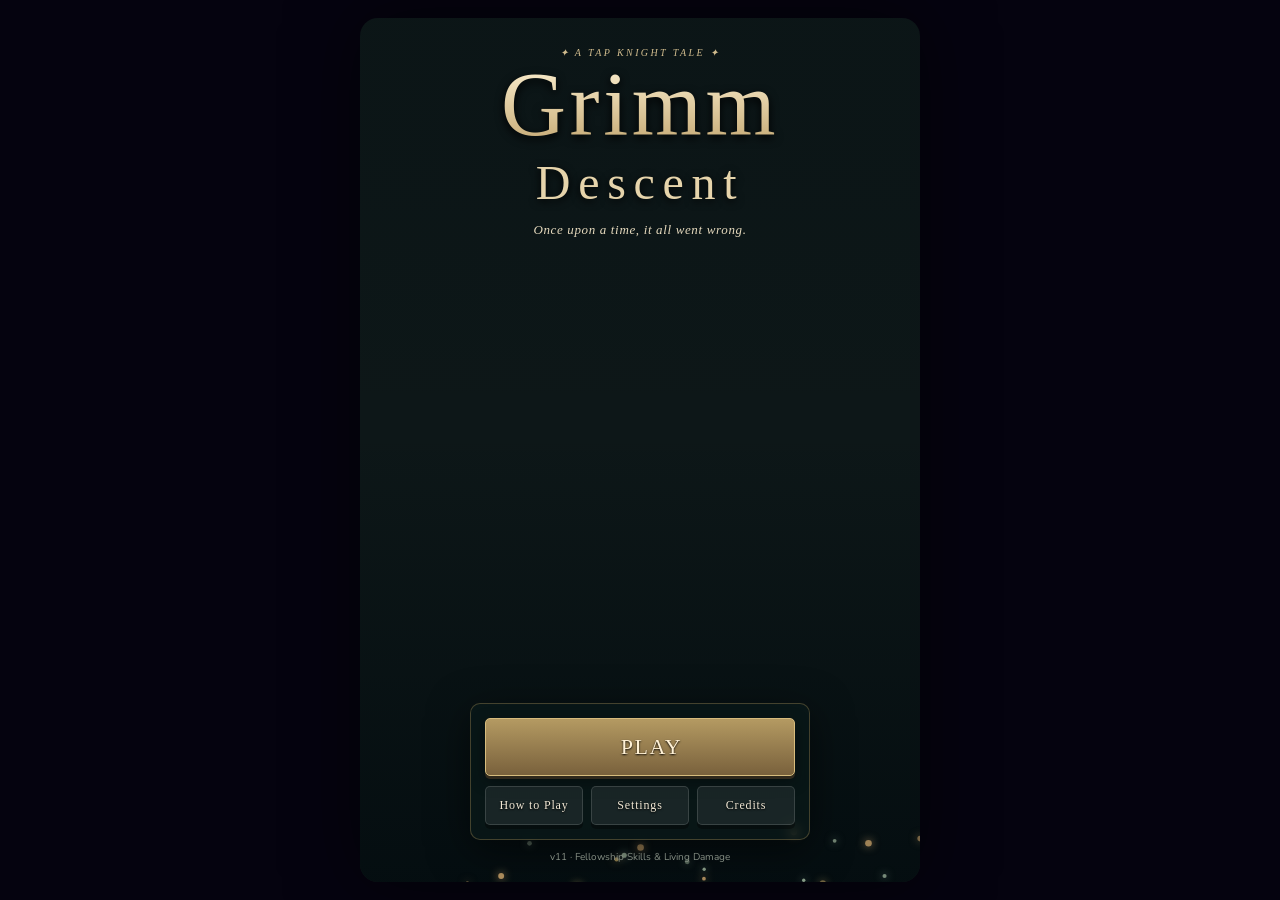
==== commit 508635fe: "Add files via upload" ====
--- a/src/index.html
+++ b/src/index.html
@@ -402,6 +402,8 @@
 
 #wxChip{display:flex;align-items:center;gap:6px;background:#0b1a18e8;border-color:#b99c5e66;color:#d9c492}.weather-mark{width:17px;height:17px;flex:none}
 
+#skillbar{display:grid;grid-template-columns:repeat(4,minmax(0,1fr));gap:4px;padding:5px 7px;background:#10251e}#skillbar .hero-skill{width:100%;height:45px;min-width:0;border-radius:6px;border-width:1px;text-align:left;padding:5px 3px 3px 35px}.hero-skill>i{position:absolute;left:3px;top:5px;width:29px;height:32px;overflow:hidden;border-radius:3px}.hero-skill>i>.hero-portrait{width:100%;height:100%}.hero-skill>b{display:block;overflow:hidden;text-overflow:ellipsis;white-space:nowrap;font:9px Nunito,sans-serif;color:#e0c992}.hero-skill>em{position:static;display:block;background:none;font:8px Nunito,sans-serif;color:#b2bda9}.hero-skill .cdo{font:9px Nunito,sans-serif;background:#081610bb;display:flex;align-items:center;justify-content:center}.hero-skill.fallen{filter:grayscale(1);opacity:.55}.hero-special-cards .gcard>i{display:block;width:60px;height:60px;margin:0 auto 5px}.hero-special-cards .hero-portrait{width:100%;height:100%}.hero-special-cards small{display:block;color:#b6c5ad;font-size:10px}
+
 </style>
 </head>
 <body>
@@ -412,12 +414,12 @@
   <div class="tknight" id="titleKnight"></div>
   <div style="width:100%;display:flex;flex-direction:column;align-items:center">
    <div id="titleMenu"></div>
-   <div class="ver">v4 · Happily Ever After (Terms Apply)</div>
+   <div class="ver">v11 · Fellowship Skills & Living Damage</div>
   </div>
  </div>
  <div id="game" class="screen hidden">
   <header id="hud">
-   <div class="coin">🪙 <span id="gold">0</span><small id="dps">0/s</small></div>
+   <div class="coin">🪙 <span id="gold">0</span><small id="dps" title="Basic and auto-attack estimate from living heroes; special bursts vary by target.">0/s</small></div>
    <div class="mid" id="soHud"></div>
    <button class="ib" data-act="settings">⚙️</button>
   </header>
@@ -430,7 +432,7 @@
    <div id="bossbar" class="hidden"><i></i></div>
    <div id="banner"></div>
   </section>
-  <div id="skillbar"></div>
+  <div id="skillbar" role="group" aria-label="Eight hero specials"></div>
   <main id="panel"></main>
   <nav id="tabs"></nav>
  </div>
@@ -2025,7 +2027,9 @@
 const mtOf=k=>S.heroes[k]?mileTotals(k,S.heroes[k].lvl):{sp:0,cdr:0,crit:0,spd:0,hp:0,aura:0,dmg:0,gold:0,regen:0};
 const evoM=k=>1+.25*(S.heroes[k]?S.heroes[k].evo||0:0)+Math.min(3,mtOf(k).aura);
 const spPow=k=>{const h=S.heroes[k];return h.sp>0?CLS[k].sp.pow*Math.pow(1.1,h.sp-1)*(1+.3*(h.evo||0)):0};
+function activeHeroKeys(roster=false){return S.dep.filter(k=>{if(roster||!R.inGame)return true;const h=(R.team||[]).find(x=>x.k===k);return !h||!h.down;});}
 function recalc(){
+ const deployed=activeHeroKeys();
  const ach=Object.keys(S.ach).length;
  C.glob=(1+0.06*S.soTotal)*(1+0.02*ach)*(1+0.2*perk("power"))*(1+0.1*gemU("gpower"));
  const sl=L("sword");
@@ -2034,31 +2038,33 @@
  C.auto=Math.min(15,3+0.5*L("auto")+0.5*perk("autop"));C.armor=Math.min(.6,.01*L("armor"));C.luck=1+0.1*L("luck")+0.15*perk("luck");
  const pb=petBonus();C.pet=pb;C.umb=Math.min(.85,0.03*L("umb")+0.05*perk("sky")+pb.umb);
  let aSpd=0.01*L("haste"),aGold=0,dr=0,reg=0;
- for(const k of S.dep){const p=CLS[k].pass;if(!p)continue;aSpd+=p.spd||0;aGold+=p.gold||0;dr+=p.dr||0;reg+=p.regen||0}
+ for(const k of deployed){const p=CLS[k].pass;if(!p)continue;aSpd+=p.spd||0;aGold+=p.gold||0;dr+=p.dr||0;reg+=p.regen||0}
  const SY={};C.links=[];
- for(const k of S.dep){const y=SYN[k],z={dmg:0,spd:0,hp:0,crit:0,gold:0,regen:0,cdr:0};SY[k]=z;
-  for(const j of S.dep){if(j===k)continue;const a=SYN[j].aura;if(a.to==="all"||y.tags.includes(a.to)){const av=a.v*evoM(j);z[a.s]+=av;C.links.push({t:"aura",from:j,to:k,s:a.s,v:av})}}
-  const cb=y.combo;if(S.dep.some(j=>j!==k&&SYN[j].tags.includes(cb.w))){const cv=cb.v*evoM(k);z[cb.s]+=cv;C.links.push({t:"combo",from:k,to:k,s:cb.s,v:cv})}}
+ for(const k of deployed){const y=SYN[k],z={dmg:0,spd:0,hp:0,crit:0,gold:0,regen:0,cdr:0};SY[k]=z;
+  for(const j of deployed){if(j===k)continue;const a=SYN[j].aura;if(a.to==="all"||y.tags.includes(a.to)){const av=a.v*evoM(j);z[a.s]+=av;C.links.push({t:"aura",from:j,to:k,s:a.s,v:av})}}
+  const cb=y.combo;if(deployed.some(j=>j!==k&&SYN[j].tags.includes(cb.w))){const cv=cb.v*evoM(k);z[cb.s]+=cv;C.links.push({t:"combo",from:k,to:k,s:cb.s,v:cv})}}
  C.syn=SY;let sgold=0;
  C.dr=Math.min(.5,dr);C.regen=(reg+0.002*L("regen"))*0.5;C.aSpd=aSpd;
  C.cdr=Math.min(.7,0.01*L("cdr")+0.02*perk("cdrp"));C.disc=Math.max(.6,1-0.01*L("disc"));C.bossM=1+0.05*L("boss")+0.25*perk("bossp");C.lootq=1+0.02*L("lootq");
  let gg=0;C.h={};
- for(const k in S.heroes){const h=S.heroes[k];h.at=1+Math.floor(h.lvl/2);h.sp=Math.floor(h.lvl/5);const ne=EVO_REQ.filter(r=>h.lvl>=r).length;if(ne>(h.evo||0)){h.evo=ne;if(S.dep.includes(k))evoFx(k)}else h.evo=ne}
- let msum=0;for(const k of S.dep)msum+=msOf(k);C.msMul=1+.015*msum;
+ for(const k in S.heroes){const h=S.heroes[k];h.at=1+Math.floor(h.lvl/2);h.sp=Math.floor(h.lvl/5);const ne=EVO_REQ.filter(r=>h.lvl>=r).length;if(ne>(h.evo||0)){h.evo=ne;if(deployed.includes(k))evoFx(k)}else h.evo=ne}
+ let msum=0;for(const k of deployed)msum+=msOf(k);C.msMul=1+.015*msum;
  for(const k in S.heroes){const h=S.heroes[k],c=CLS[k],g=gearOf(h);
   const z=Object.assign({},SY[k]||{dmg:0,spd:0,hp:0,crit:0,gold:0,regen:0,cdr:0});{const mt=mtOf(k);z.dmg+=mt.dmg;z.spd+=mt.spd;z.hp+=mt.hp;z.crit+=mt.crit;z.gold+=mt.gold;z.regen+=mt.regen;z.cdr+=mt.cdr}
   const hit=C.msMul*Math.pow(2,h.evo||0)*(1+Math.min(3,z.dmg))*2.5*c.dps*c.iv*Math.pow(1.06,h.lvl-1)*Math.pow(2,Math.floor(h.lvl/25))*Math.pow(1.06,h.at-1)*(1+g.atk)*C.glob;
   const hp=Math.pow(1.6,h.evo||0)*40*c.hp*Math.pow(1.15,h.lvl-1)*(1+g.hp)*(1+Math.min(3,z.hp))*Math.pow(1.08,L("vit"))*(1+0.2*perk("hpp"));
   const spd=1+Math.min(2,g.spd)+aSpd+pb.spd+Math.min(1.5,z.spd);
   C.h[k]={hit,hp,spd,iv:c.iv/spd,crit:Math.min(.8,C.critCh+g.crit+pb.crit+z.crit),dps:hit/(c.iv/spd),g,sp:spPow(k)*(1+mtOf(k).sp),regen:Math.min(.015,z.regen),cdr:Math.min(.5,z.cdr)};
-  if(S.dep.includes(k)){gg+=g.gold;sgold+=z.gold}}
+  if(deployed.includes(k)){gg+=g.gold;sgold+=z.gold}}
  C.goldBase=(1+0.06*L("gold"))*(1+gg)*(1+0.25*perk("pay"))*(1+0.1*S.soTotal)*(1+0.1*gemU("gwallet"))*(1+pb.gold)*(1+aGold)*(1+Math.min(2,sgold))*0.6;
- C.cryM=1.5+0.1*SKL("cry");C.goldBuff=2+0.2*SKL("cash");
- let a=0,n=0,dh=0;for(const k of S.dep){a+=C.h[k].hit;dh+=C.h[k].dps;n++}R.aref=n?a/n:1;
+ C.cryM=1.35;C.goldBuff=1.5;
+ let a=0,n=0,dh=0;for(const k of deployed){a+=C.h[k].hit;dh+=C.h[k].dps;n++}R.aref=S.dep.length?a/S.dep.length:0;
  C.tap=Math.max(C.glob,0.05*dh)*C.tapMul;
  if(typeof syncHeroes==="function")syncHeroes();
 }
-function teamDps(){let d=0;for(const k of S.dep)if(C.h[k])d+=C.h[k].dps;return d+C.auto*C.tap*(1+C.critCh*(C.critMul-1))}
+function basicPartyDps(roster=false){let d=0;for(const k of activeHeroKeys(roster)){const h=(R.team||[]).find(x=>x.k===k),st=C.h[k];if(st)d+=st.dps*(!roster&&h&&typeof heroMod==='function'?heroMod(h)*heroSpd(h):1);}return d;}
+function activeTapPower(roster=false){const keys=activeHeroKeys(roster);return keys.length?Math.max(C.glob,.05*basicPartyDps(roster))*C.tapMul:0;}
+function teamDps(roster=false){return basicPartyDps(roster)+C.auto*activeTapPower(roster)*(1+C.critCh*(C.critMul-1));}
 function bulkCost(b,g,l,n){return b*Math.pow(g,l)*(Math.pow(g,n)-1)/(g-1)}
 function maxAfford(b,g,l,gold){const c=b*Math.pow(g,l);if(gold<c)return 0;return Math.floor(Math.log(gold*(g-1)/c+1)/Math.log(g))}
 function skCost(sk,l){return Math.max(50,floorHP(sk.u)*20)*Math.pow(sk.g,l)}
@@ -2110,7 +2116,8 @@
  R.buff={cry:0,gold:0,haste:0};R.cd={};R.lastArea=-1;R.mapBase=null;R.team=[];R.lastClearedStage=null;R.wipeT=0;R.defeatPending=false;recalc();buildTeam();startStage();onAreaChanged();saveGame();return true}
 function newCampState(c){const n=newState(),o={};for(const f of CAMP_F)o[f]=n[f];const v=campHero('van',c||0);o.heroes={[v]:newHero()};o.seat={van:v};o.dep=[v];return o}
 function autoManage(){
- if(!S.autoMgr||S.max<10||!R.inGame||R.modalPause)return;
+ if(!S.autoMgr||S.max<10||!R.inGame||R.modalPause||R.defeatPending)return;
+ if(S.set.autoequip)equipBestFromBag();
  for(let n=0;n<8;n++){
   for(const id of SLOT_ORDER)if(canUnlockSlot(id)&&S.gold>=slotHeroCost(id)){unlockSlot(id);break}
   let best=null,bc=1e300;
@@ -2207,6 +2214,13 @@
   if(sellVal(w)<sellVal(it)){S.bag.splice(wi,1);S.gold+=sellVal(w);S.stats.sold++;S.bag.push(it)}else{S.gold+=sellVal(it);S.stats.sold++}return}
  S.bag.push(it);
 }
+function equipBestFromBag(force=false){
+ const signature=()=>S.dep.join(',')+'|'+S.bag.map(i=>i.id+':'+i.lv).join(',')+'|'+S.dep.map(k=>SLOTS.map(sl=>{const i=S.heroes[k].gear[sl];return i?i.id+':'+i.lv:'-';}).join(',')).join(';');
+ const before=signature();R.lastBagSales=0;if(!force&&R.bagEquipKey===before)return 0;let changed=0;
+ // Work from best to worst and give each relic to the deployed hero with the largest improvement.
+ for(const it of S.bag.slice().sort((a,b)=>iscore(b)-iscore(a))){const k=bestHeroFor(it);if(!k)continue;const index=S.bag.findIndex(x=>x.id===it.id);if(index<0)continue;S.bag.splice(index,1);const old=S.heroes[k].gear[it.slot];S.heroes[k].gear[it.slot]=it;if(old)S.bag.push(old);changed++;}
+ if(changed)recalc();if(S.set.autosell)R.lastBagSales=sellOutclassedLoot().count;R.bagEquipKey=signature();if((changed||R.lastBagSales)&&typeof refreshTab==="function")refreshTab("gear");return changed;
+}
 function findItem(id){let it=S.bag.find(b=>b.id===id);if(it)return{it,loc:"bag"};for(const k in S.heroes)for(const s in S.heroes[k].gear){const g=S.heroes[k].gear[s];if(g&&g.id===id)return{it:g,loc:"hero",k}}return null}
 function equipItem(k,id){const i=S.bag.findIndex(b=>b.id===id);if(i<0||!S.heroes[k])return;const it=S.bag[i],h=S.heroes[k],cur=h.gear[it.slot];S.bag.splice(i,1);h.gear[it.slot]=it;if(cur)S.bag.push(cur);recalc();AU.play("ui")}
 function unequipItem(k,slot){const h=S.heroes[k];if(!h||!h.gear[slot]||S.bag.length>=30)return false;S.bag.push(h.gear[slot]);h.gear[slot]=null;recalc();return true}
@@ -2259,7 +2273,7 @@
  recalc();buildTeam();startStage();onAreaChanged();saveGame();return true;
 }
 function offlineGain(sec){
- const cap=(2+2*perk("tele"))*3600;sec=Math.min(sec,cap);const dps=teamDps();const from=S.stage;
+ const cap=(2+2*perk("tele"))*3600;sec=Math.min(sec,cap);const dps=teamDps(true);const from=S.stage;
  if(dps<=0)return{gold:0,sec,from,to:from,chests:[]};
  let t=sec*0.25,g=S.stage,gold=0,chests=[],n=0;
  while(t>0&&n<3000){
@@ -2320,8 +2334,10 @@
  S.gemUp[id]=l+1;recalc();return{ok:1};
 }
 
-
-const SPRITE_BOUNDS={"bard":[[42,8,320,504],[13,8,345,468],[12,8,355,504],[43,9,315,468],[19,0,365,448],[0,31,384,418],[15,0,369,450],[14,69,359,359]],"alchemist":[[27,28,283,448],[4,27,335,449],[18,29,323,445],[37,30,306,446],[8,32,376,443],[0,64,384,404],[0,14,366,461],[6,38,356,437]],"archer":[[17,29,366,483],[16,31,367,481],[3,32,372,445],[1,33,369,445],[18,0,366,480],[0,0,367,479],[1,147,383,323],[0,0,369,486]],"mage":[[77,29,286,441],[70,29,291,441],[69,29,254,483],[47,30,304,440],[35,76,349,363],[5,76,379,360],[0,0,384,445],[0,109,354,333]],"barbarian":[[22,21,285,481],[15,39,351,459],[17,47,329,451],[0,44,352,457],[14,99,370,383],[0,100,384,383],[0,5,384,479],[0,160,378,323]],"rogue":[[41,11,301,475],[44,20,306,459],[47,26,282,452],[42,20,324,465],[33,38,325,425],[0,59,384,400],[0,6,384,457],[23,78,335,386]],"rat":[[26,166,351,297],[19,151,354,303],[25,161,343,298],[15,173,359,283],[23,117,338,314],[0,64,377,370],[8,184,363,248],[5,131,366,300]],"huntsman":[[11,60,373,450],[0,65,384,447],[0,64,384,448],[0,65,384,447],[21,55,363,418],[0,51,384,422],[0,56,384,414],[0,48,384,428]],"healer":[[27,63,333,401],[35,67,317,397],[42,64,317,401],[55,66,315,398],[32,23,317,425],[0,79,384,369],[0,28,384,423],[0,68,346,382]],"cellar-0":[[18,83,219,115],[10,81,227,156],[42,50,184,187],[9,78,214,159],[13,16,224,221],[8,0,223,237],[1,0,236,237],[0,0,232,189],[37,0,156,237],[27,0,149,237],[10,0,227,237],[0,0,222,237],[22,0,204,195],[2,0,223,237],[17,0,220,237],[0,0,232,237],[15,23,222,158],[0,0,237,237],[0,0,237,237],[0,0,234,237],[8,0,219,237],[6,0,224,237],[5,0,232,237],[0,0,233,237],[11,0,226,209],[4,0,223,202],[1,0,236,208],[0,0,232,207]],"cellar-1":[[18,83,219,115],[10,81,227,156],[42,50,184,187],[9,78,214,159],[13,16,224,221],[8,0,223,237],[1,0,236,237],[0,0,232,189],[37,0,156,237],[27,0,149,237],[10,0,227,237],[0,0,222,237],[22,0,204,195],[2,0,223,237],[17,0,220,237],[0,0,232,237],[15,23,222,158],[0,0,237,237],[0,0,237,237],[0,0,234,237],[8,0,219,237],[6,0,224,237],[5,0,232,237],[0,0,233,237],[11,0,226,209],[4,0,223,202],[1,0,236,208],[0,0,232,207]],"cellar-2":[[18,83,219,115],[10,81,227,156],[42,50,184,187],[9,78,214,159],[13,16,224,221],[8,0,223,237],[1,0,236,237],[0,0,232,189],[37,0,156,237],[27,0,149,237],[10,0,227,237],[0,0,222,237],[22,0,204,195],[2,0,223,237],[17,0,220,237],[0,0,232,237],[15,23,222,158],[0,0,237,237],[0,0,237,237],[0,0,234,237],[8,0,219,237],[6,0,224,237],[5,0,232,237],[0,0,233,237],[11,0,226,209],[4,0,223,202],[1,0,236,208],[0,0,232,207]],"cellar-3":[[18,83,219,115],[10,81,227,156],[42,50,184,187],[9,78,214,159],[13,16,224,221],[8,0,223,237],[1,0,236,237],[0,0,232,189],[37,0,156,237],[27,0,149,237],[10,0,227,237],[0,0,222,237],[22,0,204,195],[2,0,223,237],[17,0,220,237],[0,0,232,237],[15,23,222,158],[0,0,237,237],[0,0,237,237],[0,0,234,237],[8,0,219,237],[6,0,224,237],[5,0,232,237],[0,0,233,237],[11,0,226,209],[4,0,223,202],[1,0,236,208],[0,0,232,207]],"cellar-4":[[18,83,219,115],[10,81,227,156],[42,50,184,187],[9,78,214,159],[13,16,224,221],[8,0,223,237],[1,0,236,237],[0,0,232,189],[37,0,156,237],[27,0,149,237],[10,0,227,237],[0,0,222,237],[22,0,204,195],[2,0,223,237],[17,0,220,237],[0,0,232,237],[15,23,222,158],[0,0,237,237],[0,0,237,237],[0,0,234,237],[8,0,219,237],[6,0,224,237],[5,0,232,237],[0,0,233,237],[11,0,226,209],[4,0,223,202],[1,0,236,208],[0,0,232,207]],"cellar-5":[[18,83,219,115],[10,81,227,156],[42,50,184,187],[9,78,214,159],[13,16,224,221],[8,0,223,237],[1,0,236,237],[0,0,232,189],[37,0,156,237],[27,0,149,237],[10,0,227,237],[0,0,222,237],[22,0,204,195],[2,0,223,237],[17,0,220,237],[0,0,232,237],[15,23,222,158],[0,0,237,237],[0,0,237,237],[0,0,234,237],[8,0,219,237],[6,0,224,237],[5,0,232,237],[0,0,233,237],[11,0,226,209],[4,0,223,202],[1,0,236,208],[0,0,232,207]],"cellar-6":[[18,83,219,115],[10,81,227,156],[42,50,184,187],[9,78,214,159],[13,16,224,221],[8,0,223,237],[1,0,236,237],[0,0,232,189],[37,0,156,237],[27,0,149,237],[10,0,227,237],[0,0,222,237],[22,0,204,195],[2,0,223,237],[17,0,220,237],[0,0,232,237],[15,23,222,158],[0,0,237,237],[0,0,237,237],[0,0,234,237],[8,0,219,237],[6,0,224,237],[5,0,232,237],[0,0,233,237],[11,0,226,209],[4,0,223,202],[1,0,236,208],[0,0,232,207]],"sewer-0":[[9,59,228,148],[0,54,237,152],[0,37,237,200],[0,50,225,187],[19,13,217,224],[10,2,227,235],[17,0,211,237],[1,0,230,237],[14,0,218,237],[5,0,226,237],[7,0,230,237],[0,0,224,237],[17,0,217,237],[26,0,205,237],[0,0,237,237],[0,0,229,237],[15,0,218,237],[2,0,229,237],[4,0,233,237],[0,0,229,237],[15,0,200,237],[10,0,190,237],[0,0,237,237],[0,0,222,237],[3,0,234,205],[0,0,237,209],[0,0,237,204],[0,0,236,209]],"sewer-1":[[9,59,228,148],[0,54,237,152],[0,37,237,200],[0,50,225,187],[19,13,217,224],[10,2,227,235],[17,0,211,237],[1,0,230,237],[14,0,218,237],[5,0,226,237],[7,0,230,237],[0,0,224,237],[17,0,217,237],[26,0,205,237],[0,0,237,237],[0,0,229,237],[15,0,218,237],[2,0,229,237],[4,0,233,237],[0,0,229,237],[15,0,200,237],[10,0,190,237],[0,0,237,237],[0,0,222,237],[3,0,234,205],[0,0,237,209],[0,0,237,204],[0,0,236,209]],"sewer-2":[[9,59,228,148],[0,54,237,152],[0,37,237,200],[0,50,225,187],[19,13,217,224],[10,2,227,235],[17,0,211,237],[1,0,230,237],[14,0,218,237],[5,0,226,237],[7,0,230,237],[0,0,224,237],[17,0,217,237],[26,0,205,237],[0,0,237,237],[0,0,229,237],[15,0,218,237],[2,0,229,237],[4,0,233,237],[0,0,229,237],[15,0,200,237],[10,0,190,237],[0,0,237,237],[0,0,222,237],[3,0,234,205],[0,0,237,209],[0,0,237,204],[0,0,236,209]],"sewer-3":[[9,59,228,148],[0,54,237,152],[0,37,237,200],[0,50,225,187],[19,13,217,224],[10,2,227,235],[17,0,211,237],[1,0,230,237],[14,0,218,237],[5,0,226,237],[7,0,230,237],[0,0,224,237],[17,0,217,237],[26,0,205,237],[0,0,237,237],[0,0,229,237],[15,0,218,237],[2,0,229,237],[4,0,233,237],[0,0,229,237],[15,0,200,237],[10,0,190,237],[0,0,237,237],[0,0,222,237],[3,0,234,205],[0,0,237,209],[0,0,237,204],[0,0,236,209]],"sewer-4":[[9,59,228,148],[0,54,237,152],[0,37,237,200],[0,50,225,187],[19,13,217,224],[10,2,227,235],[17,0,211,237],[1,0,230,237],[14,0,218,237],[5,0,226,237],[7,0,230,237],[0,0,224,237],[17,0,217,237],[26,0,205,237],[0,0,237,237],[0,0,229,237],[15,0,218,237],[2,0,229,237],[4,0,233,237],[0,0,229,237],[15,0,200,237],[10,0,190,237],[0,0,237,237],[0,0,222,237],[3,0,234,205],[0,0,237,209],[0,0,237,204],[0,0,236,209]],"sewer-5":[[9,59,228,148],[0,54,237,152],[0,37,237,200],[0,50,225,187],[19,13,217,224],[10,2,227,235],[17,0,211,237],[1,0,230,237],[14,0,218,237],[5,0,226,237],[7,0,230,237],[0,0,224,237],[17,0,217,237],[26,0,205,237],[0,0,237,237],[0,0,229,237],[15,0,218,237],[2,0,229,237],[4,0,233,237],[0,0,229,237],[15,0,200,237],[10,0,190,237],[0,0,237,237],[0,0,222,237],[3,0,234,205],[0,0,237,209],[0,0,237,204],[0,0,236,209]],"sewer-6":[[9,59,228,148],[0,54,237,152],[0,37,237,200],[0,50,225,187],[19,13,217,224],[10,2,227,235],[17,0,211,237],[1,0,230,237],[14,0,218,237],[5,0,226,237],[7,0,230,237],[0,0,224,237],[17,0,217,237],[26,0,205,237],[0,0,237,237],[0,0,229,237],[15,0,218,237],[2,0,229,237],[4,0,233,237],[0,0,229,237],[15,0,200,237],[10,0,190,237],[0,0,237,237],[0,0,222,237],[3,0,234,205],[0,0,237,209],[0,0,237,204],[0,0,236,209]],"goblin-0":[[43,39,131,198],[24,38,130,199],[8,9,229,228],[0,44,212,193],[14,0,198,237],[1,0,236,237],[0,0,237,237],[0,0,222,237],[18,0,204,237],[12,0,219,237],[5,0,232,237],[0,0,229,237],[18,0,219,237],[20,0,210,237],[2,0,235,237],[0,0,228,237],[12,0,225,237],[0,0,227,237],[12,0,225,237],[0,0,224,237],[11,0,209,237],[8,0,205,237],[1,0,236,237],[0,0,227,158],[10,0,227,214],[0,0,237,213],[0,0,237,223],[0,6,231,215]],"goblin-1":[[43,39,131,198],[24,38,130,199],[8,9,229,228],[0,44,212,193],[14,0,198,237],[1,0,236,237],[0,0,237,237],[0,0,222,237],[18,0,204,237],[12,0,219,237],[5,0,232,237],[0,0,229,237],[18,0,219,237],[20,0,210,237],[2,0,235,237],[0,0,228,237],[12,0,225,237],[0,0,227,237],[12,0,225,237],[0,0,224,237],[11,0,209,237],[8,0,205,237],[1,0,236,237],[0,0,227,158],[10,0,227,214],[0,0,237,213],[0,0,237,223],[0,6,231,215]],"goblin-2":[[43,39,131,198],[24,38,130,199],[8,9,229,228],[0,44,212,193],[14,0,198,237],[1,0,236,237],[0,0,237,237],[0,0,222,237],[18,0,204,237],[12,0,219,237],[5,0,232,237],[0,0,229,237],[18,0,219,237],[20,0,210,237],[2,0,235,237],[0,0,228,237],[12,0,225,237],[0,0,227,237],[12,0,225,237],[0,0,224,237],[11,0,209,237],[8,0,205,237],[1,0,236,237],[0,0,227,158],[10,0,227,214],[0,0,237,213],[0,0,237,223],[0,6,231,215]],"goblin-3":[[43,39,131,198],[24,38,130,199],[8,9,229,228],[0,44,212,193],[14,0,198,237],[1,0,236,237],[0,0,237,237],[0,0,222,237],[18,0,204,237],[12,0,219,237],[5,0,232,237],[0,0,229,237],[18,0,219,237],[20,0,210,237],[2,0,235,237],[0,0,228,237],[12,0,225,237],[0,0,227,237],[12,0,225,237],[0,0,224,237],[11,0,209,237],[8,0,205,237],[1,0,236,237],[0,0,227,158],[10,0,227,214],[0,0,237,213],[0,0,237,223],[0,6,231,215]],"goblin-4":[[43,39,131,198],[24,38,130,199],[8,9,229,228],[0,44,212,193],[14,0,198,237],[1,0,236,237],[0,0,237,237],[0,0,222,237],[18,0,204,237],[12,0,219,237],[5,0,232,237],[0,0,229,237],[18,0,219,237],[20,0,210,237],[2,0,235,237],[0,0,228,237],[12,0,225,237],[0,0,227,237],[12,0,225,237],[0,0,224,237],[11,0,209,237],[8,0,205,237],[1,0,236,237],[0,0,227,158],[10,0,227,214],[0,0,237,213],[0,0,237,223],[0,6,231,215]],"goblin-5":[[43,39,131,198],[24,38,130,199],[8,9,229,228],[0,44,212,193],[14,0,198,237],[1,0,236,237],[0,0,237,237],[0,0,222,237],[18,0,204,237],[12,0,219,237],[5,0,232,237],[0,0,229,237],[18,0,219,237],[20,0,210,237],[2,0,235,237],[0,0,228,237],[12,0,225,237],[0,0,227,237],[12,0,225,237],[0,0,224,237],[11,0,209,237],[8,0,205,237],[1,0,236,237],[0,0,227,158],[10,0,227,214],[0,0,237,213],[0,0,237,223],[0,6,231,215]],"goblin-6":[[43,39,131,198],[24,38,130,199],[8,9,229,228],[0,44,212,193],[14,0,198,237],[1,0,236,237],[0,0,237,237],[0,0,222,237],[18,0,204,237],[12,0,219,237],[5,0,232,237],[0,0,229,237],[18,0,219,237],[20,0,210,237],[2,0,235,237],[0,0,228,237],[12,0,225,237],[0,0,227,237],[12,0,225,237],[0,0,224,237],[11,0,209,237],[8,0,205,237],[1,0,236,237],[0,0,227,158],[10,0,227,214],[0,0,237,213],[0,0,237,223],[0,6,231,215]],"crypt-0":[[28,22,209,210],[0,22,192,207],[18,4,219,233],[0,38,224,191],[42,11,157,226],[8,11,206,226],[25,0,212,237],[0,33,228,204],[63,0,151,237],[36,0,201,224],[0,0,237,237],[0,0,221,237],[29,0,207,237],[0,8,237,229],[0,0,237,237],[0,0,224,237],[21,0,216,237],[0,0,230,237],[0,0,237,237],[0,0,231,237],[23,0,214,237],[0,0,237,237],[0,0,237,237],[0,0,228,237],[19,0,208,221],[1,0,236,219],[0,0,237,222],[0,0,231,220]],"crypt-1":[[28,22,209,210],[0,22,192,207],[18,4,219,233],[0,38,224,191],[42,11,157,226],[8,11,206,226],[25,0,212,237],[0,33,228,204],[63,0,151,237],[36,0,201,224],[0,0,237,237],[0,0,221,237],[29,0,207,237],[0,8,237,229],[0,0,237,237],[0,0,224,237],[21,0,216,237],[0,0,230,237],[0,0,237,237],[0,0,231,237],[23,0,214,237],[0,0,237,237],[0,0,237,237],[0,0,228,237],[19,0,208,221],[1,0,236,219],[0,0,237,222],[0,0,231,220]],"crypt-2":[[28,22,209,210],[0,22,192,207],[18,4,219,233],[0,38,224,191],[42,11,157,226],[8,11,206,226],[25,0,212,237],[0,33,228,204],[63,0,151,237],[36,0,201,224],[0,0,237,237],[0,0,221,237],[29,0,207,237],[0,8,237,229],[0,0,237,237],[0,0,224,237],[21,0,216,237],[0,0,230,237],[0,0,237,237],[0,0,231,237],[23,0,214,237],[0,0,237,237],[0,0,237,237],[0,0,228,237],[19,0,208,221],[1,0,236,219],[0,0,237,222],[0,0,231,220]],"crypt-3":[[28,22,209,210],[0,22,192,207],[18,4,219,233],[0,38,224,191],[42,11,157,226],[8,11,206,226],[25,0,212,237],[0,33,228,204],[63,0,151,237],[36,0,201,224],[0,0,237,237],[0,0,221,237],[29,0,207,237],[0,8,237,229],[0,0,237,237],[0,0,224,237],[21,0,216,237],[0,0,230,237],[0,0,237,237],[0,0,231,237],[23,0,214,237],[0,0,237,237],[0,0,237,237],[0,0,228,237],[19,0,208,221],[1,0,236,219],[0,0,237,222],[0,0,231,220]],"crypt-4":[[28,22,209,210],[0,22,192,207],[18,4,219,233],[0,38,224,191],[42,11,157,226],[8,11,206,226],[25,0,212,237],[0,33,228,204],[63,0,151,237],[36,0,201,224],[0,0,237,237],[0,0,221,237],[29,0,207,237],[0,8,237,229],[0,0,237,237],[0,0,224,237],[21,0,216,237],[0,0,230,237],[0,0,237,237],[0,0,231,237],[23,0,214,237],[0,0,237,237],[0,0,237,237],[0,0,228,237],[19,0,208,221],[1,0,236,219],[0,0,237,222],[0,0,231,220]],"crypt-5":[[28,22,209,210],[0,22,192,207],[18,4,219,233],[0,38,224,191],[42,11,157,226],[8,11,206,226],[25,0,212,237],[0,33,228,204],[63,0,151,237],[36,0,201,224],[0,0,237,237],[0,0,221,237],[29,0,207,237],[0,8,237,229],[0,0,237,237],[0,0,224,237],[21,0,216,237],[0,0,230,237],[0,0,237,237],[0,0,231,237],[23,0,214,237],[0,0,237,237],[0,0,237,237],[0,0,228,237],[19,0,208,221],[1,0,236,219],[0,0,237,222],[0,0,231,220]],"crypt-6":[[28,22,209,210],[0,22,192,207],[18,4,219,233],[0,38,224,191],[42,11,157,226],[8,11,206,226],[25,0,212,237],[0,33,228,204],[63,0,151,237],[36,0,201,224],[0,0,237,237],[0,0,221,237],[29,0,207,237],[0,8,237,229],[0,0,237,237],[0,0,224,237],[21,0,216,237],[0,0,230,237],[0,0,237,237],[0,0,231,237],[23,0,214,237],[0,0,237,237],[0,0,237,237],[0,0,228,237],[19,0,208,221],[1,0,236,219],[0,0,237,222],[0,0,231,220]],"fungal-0":[[41,41,156,196],[19,38,218,199],[0,32,237,205],[0,36,192,201],[21,0,200,237],[7,0,230,237],[0,0,237,237],[0,0,216,237],[21,0,216,237],[0,0,237,237],[0,0,237,237],[0,0,221,237],[18,0,216,237],[1,0,221,237],[0,0,237,237],[0,0,226,237],[14,0,223,237],[0,0,237,237],[0,0,237,237],[0,0,230,237],[14,0,223,237],[0,0,237,237],[0,0,237,237],[0,0,229,237],[14,0,223,217],[0,0,237,216],[0,0,237,212],[0,0,229,215]],"fungal-1":[[41,41,156,196],[19,38,218,199],[0,32,237,205],[0,36,192,201],[21,0,200,237],[7,0,230,237],[0,0,237,237],[0,0,216,237],[21,0,216,237],[0,0,237,237],[0,0,237,237],[0,0,221,237],[18,0,216,237],[1,0,221,237],[0,0,237,237],[0,0,226,237],[14,0,223,237],[0,0,237,237],[0,0,237,237],[0,0,230,237],[14,0,223,237],[0,0,237,237],[0,0,237,237],[0,0,229,237],[14,0,223,217],[0,0,237,216],[0,0,237,212],[0,0,229,215]],"fungal-2":[[41,41,156,196],[19,38,218,199],[0,32,237,205],[0,36,192,201],[21,0,200,237],[7,0,230,237],[0,0,237,237],[0,0,216,237],[21,0,216,237],[0,0,237,237],[0,0,237,237],[0,0,221,237],[18,0,216,237],[1,0,221,237],[0,0,237,237],[0,0,226,237],[14,0,223,237],[0,0,237,237],[0,0,237,237],[0,0,230,237],[14,0,223,237],[0,0,237,237],[0,0,237,237],[0,0,229,237],[14,0,223,217],[0,0,237,216],[0,0,237,212],[0,0,229,215]],"fungal-3":[[41,41,156,196],[19,38,218,199],[0,32,237,205],[0,36,192,201],[21,0,200,237],[7,0,230,237],[0,0,237,237],[0,0,216,237],[21,0,216,237],[0,0,237,237],[0,0,237,237],[0,0,221,237],[18,0,216,237],[1,0,221,237],[0,0,237,237],[0,0,226,237],[14,0,223,237],[0,0,237,237],[0,0,237,237],[0,0,230,237],[14,0,223,237],[0,0,237,237],[0,0,237,237],[0,0,229,237],[14,0,223,217],[0,0,237,216],[0,0,237,212],[0,0,229,215]],"fungal-4":[[41,41,156,196],[19,38,218,199],[0,32,237,205],[0,36,192,201],[21,0,200,237],[7,0,230,237],[0,0,237,237],[0,0,216,237],[21,0,216,237],[0,0,237,237],[0,0,237,237],[0,0,221,237],[18,0,216,237],[1,0,221,237],[0,0,237,237],[0,0,226,237],[14,0,223,237],[0,0,237,237],[0,0,237,237],[0,0,230,237],[14,0,223,237],[0,0,237,237],[0,0,237,237],[0,0,229,237],[14,0,223,217],[0,0,237,216],[0,0,237,212],[0,0,229,215]],"fungal-5":[[41,41,156,196],[19,38,218,199],[0,32,237,205],[0,36,192,201],[21,0,200,237],[7,0,230,237],[0,0,237,237],[0,0,216,237],[21,0,216,237],[0,0,237,237],[0,0,237,237],[0,0,221,237],[18,0,216,237],[1,0,221,237],[0,0,237,237],[0,0,226,237],[14,0,223,237],[0,0,237,237],[0,0,237,237],[0,0,230,237],[14,0,223,237],[0,0,237,237],[0,0,237,237],[0,0,229,237],[14,0,223,217],[0,0,237,216],[0,0,237,212],[0,0,229,215]],"fungal-6":[[41,41,156,196],[19,38,218,199],[0,32,237,205],[0,36,192,201],[21,0,200,237],[7,0,230,237],[0,0,237,237],[0,0,216,237],[21,0,216,237],[0,0,237,237],[0,0,237,237],[0,0,221,237],[18,0,216,237],[1,0,221,237],[0,0,237,237],[0,0,226,237],[14,0,223,237],[0,0,237,237],[0,0,237,237],[0,0,230,237],[14,0,223,237],[0,0,237,237],[0,0,237,237],[0,0,229,237],[14,0,223,217],[0,0,237,216],[0,0,237,212],[0,0,229,215]],"forge-0":[[54,36,151,201],[32,28,159,209],[14,33,223,204],[0,35,220,202],[18,0,212,237],[16,0,199,237],[7,0,230,237],[0,0,224,237],[22,0,186,237],[1,0,236,237],[0,0,237,237],[0,0,227,237],[16,0,202,237],[0,0,228,237],[1,0,236,237],[0,0,228,237],[16,0,218,237],[10,0,218,237],[4,0,233,237],[0,0,227,237],[11,0,204,237],[6,0,231,237],[0,0,237,237],[0,0,222,237],[10,0,223,216],[3,0,234,214],[0,0,237,218],[0,0,229,219]],"forge-1":[[54,36,151,201],[32,28,159,209],[14,33,223,204],[0,35,220,202],[18,0,212,237],[16,0,199,237],[7,0,230,237],[0,0,224,237],[22,0,186,237],[1,0,236,237],[0,0,237,237],[0,0,227,237],[16,0,202,237],[0,0,228,237],[1,0,236,237],[0,0,228,237],[16,0,218,237],[10,0,218,237],[4,0,233,237],[0,0,227,237],[11,0,204,237],[6,0,231,237],[0,0,237,237],[0,0,222,237],[10,0,223,216],[3,0,234,214],[0,0,237,218],[0,0,229,219]],"forge-2":[[54,36,151,201],[32,28,159,209],[14,33,223,204],[0,35,220,202],[18,0,212,237],[16,0,199,237],[7,0,230,237],[0,0,224,237],[22,0,186,237],[1,0,236,237],[0,0,237,237],[0,0,227,237],[16,0,202,237],[0,0,228,237],[1,0,236,237],[0,0,228,237],[16,0,218,237],[10,0,218,237],[4,0,233,237],[0,0,227,237],[11,0,204,237],[6,0,231,237],[0,0,237,237],[0,0,222,237],[10,0,223,216],[3,0,234,214],[0,0,237,218],[0,0,229,219]],"forge-3":[[54,36,151,201],[32,28,159,209],[14,33,223,204],[0,35,220,202],[18,0,212,237],[16,0,199,237],[7,0,230,237],[0,0,224,237],[22,0,186,237],[1,0,236,237],[0,0,237,237],[0,0,227,237],[16,0,202,237],[0,0,228,237],[1,0,236,237],[0,0,228,237],[16,0,218,237],[10,0,218,237],[4,0,233,237],[0,0,227,237],[11,0,204,237],[6,0,231,237],[0,0,237,237],[0,0,222,237],[10,0,223,216],[3,0,234,214],[0,0,237,218],[0,0,229,219]],"forge-4":[[54,36,151,201],[32,28,159,209],[14,33,223,204],[0,35,220,202],[18,0,212,237],[16,0,199,237],[7,0,230,237],[0,0,224,237],[22,0,186,237],[1,0,236,237],[0,0,237,237],[0,0,227,237],[16,0,202,237],[0,0,228,237],[1,0,236,237],[0,0,228,237],[16,0,218,237],[10,0,218,237],[4,0,233,237],[0,0,227,237],[11,0,204,237],[6,0,231,237],[0,0,237,237],[0,0,222,237],[10,0,223,216],[3,0,234,214],[0,0,237,218],[0,0,229,219]],"forge-5":[[54,36,151,201],[32,28,159,209],[14,33,223,204],[0,35,220,202],[18,0,212,237],[16,0,199,237],[7,0,230,237],[0,0,224,237],[22,0,186,237],[1,0,236,237],[0,0,237,237],[0,0,227,237],[16,0,202,237],[0,0,228,237],[1,0,236,237],[0,0,228,237],[16,0,218,237],[10,0,218,237],[4,0,233,237],[0,0,227,237],[11,0,204,237],[6,0,231,237],[0,0,237,237],[0,0,222,237],[10,0,223,216],[3,0,234,214],[0,0,237,218],[0,0,229,219]],"forge-6":[[54,36,151,201],[32,28,159,209],[14,33,223,204],[0,35,220,202],[18,0,212,237],[16,0,199,237],[7,0,230,237],[0,0,224,237],[22,0,186,237],[1,0,236,237],[0,0,237,237],[0,0,227,237],[16,0,202,237],[0,0,228,237],[1,0,236,237],[0,0,228,237],[16,0,218,237],[10,0,218,237],[4,0,233,237],[0,0,227,237],[11,0,204,237],[6,0,231,237],[0,0,237,237],[0,0,222,237],[10,0,223,216],[3,0,234,214],[0,0,237,218],[0,0,229,219]],"frost-0":[[31,14,206,213],[0,19,237,208],[0,25,237,212],[0,23,221,204],[15,11,222,223],[0,16,237,217],[0,0,237,233],[0,31,218,202],[50,18,157,219],[14,16,223,221],[0,1,237,236],[0,30,218,207],[14,0,223,237],[0,0,237,237],[0,0,237,237],[0,0,227,237],[29,0,195,237],[32,0,205,237],[0,0,237,237],[0,0,225,237],[10,0,196,237],[6,0,231,237],[0,0,237,237],[0,0,221,237],[11,0,226,214],[0,0,237,214],[0,0,237,214],[0,0,233,214]],"frost-1":[[31,14,206,213],[0,19,237,208],[0,25,237,212],[0,23,221,204],[15,11,222,223],[0,16,237,217],[0,0,237,233],[0,31,218,202],[50,18,157,219],[14,16,223,221],[0,1,237,236],[0,30,218,207],[14,0,223,237],[0,0,237,237],[0,0,237,237],[0,0,227,237],[29,0,195,237],[32,0,205,237],[0,0,237,237],[0,0,225,237],[10,0,196,237],[6,0,231,237],[0,0,237,237],[0,0,221,237],[11,0,226,214],[0,0,237,214],[0,0,237,214],[0,0,233,214]],"frost-2":[[31,14,206,213],[0,19,237,208],[0,25,237,212],[0,23,221,204],[15,11,222,223],[0,16,237,217],[0,0,237,233],[0,31,218,202],[50,18,157,219],[14,16,223,221],[0,1,237,236],[0,30,218,207],[14,0,223,237],[0,0,237,237],[0,0,237,237],[0,0,227,237],[29,0,195,237],[32,0,205,237],[0,0,237,237],[0,0,225,237],[10,0,196,237],[6,0,231,237],[0,0,237,237],[0,0,221,237],[11,0,226,214],[0,0,237,214],[0,0,237,214],[0,0,233,214]],"frost-3":[[31,14,206,213],[0,19,237,208],[0,25,237,212],[0,23,221,204],[15,11,222,223],[0,16,237,217],[0,0,237,233],[0,31,218,202],[50,18,157,219],[14,16,223,221],[0,1,237,236],[0,30,218,207],[14,0,223,237],[0,0,237,237],[0,0,237,237],[0,0,227,237],[29,0,195,237],[32,0,205,237],[0,0,237,237],[0,0,225,237],[10,0,196,237],[6,0,231,237],[0,0,237,237],[0,0,221,237],[11,0,226,214],[0,0,237,214],[0,0,237,214],[0,0,233,214]],"frost-4":[[31,14,206,213],[0,19,237,208],[0,25,237,212],[0,23,221,204],[15,11,222,223],[0,16,237,217],[0,0,237,233],[0,31,218,202],[50,18,157,219],[14,16,223,221],[0,1,237,236],[0,30,218,207],[14,0,223,237],[0,0,237,237],[0,0,237,237],[0,0,227,237],[29,0,195,237],[32,0,205,237],[0,0,237,237],[0,0,225,237],[10,0,196,237],[6,0,231,237],[0,0,237,237],[0,0,221,237],[11,0,226,214],[0,0,237,214],[0,0,237,214],[0,0,233,214]],"frost-5":[[31,14,206,213],[0,19,237,208],[0,25,237,212],[0,23,221,204],[15,11,222,223],[0,16,237,217],[0,0,237,233],[0,31,218,202],[50,18,157,219],[14,16,223,221],[0,1,237,236],[0,30,218,207],[14,0,223,237],[0,0,237,237],[0,0,237,237],[0,0,227,237],[29,0,195,237],[32,0,205,237],[0,0,237,237],[0,0,225,237],[10,0,196,237],[6,0,231,237],[0,0,237,237],[0,0,221,237],[11,0,226,214],[0,0,237,214],[0,0,237,214],[0,0,233,214]],"frost-6":[[31,14,206,213],[0,19,237,208],[0,25,237,212],[0,23,221,204],[15,11,222,223],[0,16,237,217],[0,0,237,233],[0,31,218,202],[50,18,157,219],[14,16,223,221],[0,1,237,236],[0,30,218,207],[14,0,223,237],[0,0,237,237],[0,0,237,237],[0,0,227,237],[29,0,195,237],[32,0,205,237],[0,0,237,237],[0,0,225,237],[10,0,196,237],[6,0,231,237],[0,0,237,237],[0,0,221,237],[11,0,226,214],[0,0,237,214],[0,0,237,214],[0,0,233,214]],"cloud-0":[[9,12,185,225],[3,11,234,201],[0,10,237,227],[0,21,230,191],[9,0,228,237],[0,2,237,235],[0,0,237,237],[0,2,237,235],[10,0,197,237],[14,0,208,237],[15,0,222,237],[0,0,232,237],[19,0,200,237],[0,0,221,237],[4,0,233,237],[0,0,236,209],[23,0,180,237],[30,0,207,237],[0,0,237,237],[0,0,234,237],[4,0,233,237],[0,0,237,237],[0,0,237,237],[0,0,223,237],[9,0,228,226],[0,0,237,224],[0,0,237,227],[0,0,232,223]],"cloud-1":[[9,12,185,225],[3,11,234,201],[0,10,237,227],[0,21,230,191],[9,0,228,237],[0,2,237,235],[0,0,237,237],[0,2,237,235],[10,0,197,237],[14,0,208,237],[15,0,222,237],[0,0,232,237],[19,0,200,237],[0,0,221,237],[4,0,233,237],[0,0,236,209],[23,0,180,237],[30,0,207,237],[0,0,237,237],[0,0,234,237],[4,0,233,237],[0,0,237,237],[0,0,237,237],[0,0,223,237],[9,0,228,226],[0,0,237,224],[0,0,237,227],[0,0,232,223]],"cloud-2":[[9,12,185,225],[3,11,234,201],[0,10,237,227],[0,21,230,191],[9,0,228,237],[0,2,237,235],[0,0,237,237],[0,2,237,235],[10,0,197,237],[14,0,208,237],[15,0,222,237],[0,0,232,237],[19,0,200,237],[0,0,221,237],[4,0,233,237],[0,0,236,209],[23,0,180,237],[30,0,207,237],[0,0,237,237],[0,0,234,237],[4,0,233,237],[0,0,237,237],[0,0,237,237],[0,0,223,237],[9,0,228,226],[0,0,237,224],[0,0,237,227],[0,0,232,223]],"cloud-3":[[9,12,185,225],[3,11,234,201],[0,10,237,227],[0,21,230,191],[9,0,228,237],[0,2,237,235],[0,0,237,237],[0,2,237,235],[10,0,197,237],[14,0,208,237],[15,0,222,237],[0,0,232,237],[19,0,200,237],[0,0,221,237],[4,0,233,237],[0,0,236,209],[23,0,180,237],[30,0,207,237],[0,0,237,237],[0,0,234,237],[4,0,233,237],[0,0,237,237],[0,0,237,237],[0,0,223,237],[9,0,228,226],[0,0,237,224],[0,0,237,227],[0,0,232,223]],"cloud-4":[[9,12,185,225],[3,11,234,201],[0,10,237,227],[0,21,230,191],[9,0,228,237],[0,2,237,235],[0,0,237,237],[0,2,237,235],[10,0,197,237],[14,0,208,237],[15,0,222,237],[0,0,232,237],[19,0,200,237],[0,0,221,237],[4,0,233,237],[0,0,236,209],[23,0,180,237],[30,0,207,237],[0,0,237,237],[0,0,234,237],[4,0,233,237],[0,0,237,237],[0,0,237,237],[0,0,223,237],[9,0,228,226],[0,0,237,224],[0,0,237,227],[0,0,232,223]],"cloud-5":[[9,12,185,225],[3,11,234,201],[0,10,237,227],[0,21,230,191],[9,0,228,237],[0,2,237,235],[0,0,237,237],[0,2,237,235],[10,0,197,237],[14,0,208,237],[15,0,222,237],[0,0,232,237],[19,0,200,237],[0,0,221,237],[4,0,233,237],[0,0,236,209],[23,0,180,237],[30,0,207,237],[0,0,237,237],[0,0,234,237],[4,0,233,237],[0,0,237,237],[0,0,237,237],[0,0,223,237],[9,0,228,226],[0,0,237,224],[0,0,237,227],[0,0,232,223]],"cloud-6":[[9,12,185,225],[3,11,234,201],[0,10,237,227],[0,21,230,191],[9,0,228,237],[0,2,237,235],[0,0,237,237],[0,2,237,235],[10,0,197,237],[14,0,208,237],[15,0,222,237],[0,0,232,237],[19,0,200,237],[0,0,221,237],[4,0,233,237],[0,0,236,209],[23,0,180,237],[30,0,207,237],[0,0,237,237],[0,0,234,237],[4,0,233,237],[0,0,237,237],[0,0,237,237],[0,0,223,237],[9,0,228,226],[0,0,237,224],[0,0,237,227],[0,0,232,223]],"crossroads-0":[[27,36,166,201],[0,36,237,201],[0,19,237,218],[0,14,218,223],[27,0,179,237],[17,0,220,237],[0,0,237,237],[0,0,220,237],[24,0,209,237],[4,0,233,237],[0,0,237,237],[0,0,221,237],[30,0,179,237],[4,0,233,237],[0,0,237,237],[0,0,227,237],[17,0,220,237],[0,0,237,237],[0,0,237,237],[0,0,224,237],[4,0,213,237],[7,0,230,237],[0,0,237,237],[0,0,225,237],[17,0,220,194],[0,0,237,200],[0,0,237,203],[0,0,235,203]],"crossroads-1":[[27,36,166,201],[0,36,237,201],[0,19,237,218],[0,14,218,223],[27,0,179,237],[17,0,220,237],[0,0,237,237],[0,0,220,237],[24,0,209,237],[4,0,233,237],[0,0,237,237],[0,0,221,237],[30,0,179,237],[4,0,233,237],[0,0,237,237],[0,0,227,237],[17,0,220,237],[0,0,237,237],[0,0,237,237],[0,0,224,237],[4,0,213,237],[7,0,230,237],[0,0,237,237],[0,0,225,237],[17,0,220,194],[0,0,237,200],[0,0,237,203],[0,0,235,203]],"crossroads-2":[[27,36,166,201],[0,36,237,201],[0,19,237,218],[0,14,218,223],[27,0,179,237],[17,0,220,237],[0,0,237,237],[0,0,220,237],[24,0,209,237],[4,0,233,237],[0,0,237,237],[0,0,221,237],[30,0,179,237],[4,0,233,237],[0,0,237,237],[0,0,227,237],[17,0,220,237],[0,0,237,237],[0,0,237,237],[0,0,224,237],[4,0,213,237],[7,0,230,237],[0,0,237,237],[0,0,225,237],[17,0,220,194],[0,0,237,200],[0,0,237,203],[0,0,235,203]],"crossroads-3":[[27,36,166,201],[0,36,237,201],[0,19,237,218],[0,14,218,223],[27,0,179,237],[17,0,220,237],[0,0,237,237],[0,0,220,237],[24,0,209,237],[4,0,233,237],[0,0,237,237],[0,0,221,237],[30,0,179,237],[4,0,233,237],[0,0,237,237],[0,0,227,237],[17,0,220,237],[0,0,237,237],[0,0,237,237],[0,0,224,237],[4,0,213,237],[7,0,230,237],[0,0,237,237],[0,0,225,237],[17,0,220,194],[0,0,237,200],[0,0,237,203],[0,0,235,203]],"crossroads-4":[[27,36,166,201],[0,36,237,201],[0,19,237,218],[0,14,218,223],[27,0,179,237],[17,0,220,237],[0,0,237,237],[0,0,220,237],[24,0,209,237],[4,0,233,237],[0,0,237,237],[0,0,221,237],[30,0,179,237],[4,0,233,237],[0,0,237,237],[0,0,227,237],[17,0,220,237],[0,0,237,237],[0,0,237,237],[0,0,224,237],[4,0,213,237],[7,0,230,237],[0,0,237,237],[0,0,225,237],[17,0,220,194],[0,0,237,200],[0,0,237,203],[0,0,235,203]],"crossroads-5":[[27,36,166,201],[0,36,237,201],[0,19,237,218],[0,14,218,223],[27,0,179,237],[17,0,220,237],[0,0,237,237],[0,0,220,237],[24,0,209,237],[4,0,233,237],[0,0,237,237],[0,0,221,237],[30,0,179,237],[4,0,233,237],[0,0,237,237],[0,0,227,237],[17,0,220,237],[0,0,237,237],[0,0,237,237],[0,0,224,237],[4,0,213,237],[7,0,230,237],[0,0,237,237],[0,0,225,237],[17,0,220,194],[0,0,237,200],[0,0,237,203],[0,0,235,203]],"crossroads-6":[[27,36,166,201],[0,36,237,201],[0,19,237,218],[0,14,218,223],[27,0,179,237],[17,0,220,237],[0,0,237,237],[0,0,220,237],[24,0,209,237],[4,0,233,237],[0,0,237,237],[0,0,221,237],[30,0,179,237],[4,0,233,237],[0,0,237,237],[0,0,227,237],[17,0,220,237],[0,0,237,237],[0,0,237,237],[0,0,224,237],[4,0,213,237],[7,0,230,237],[0,0,237,237],[0,0,225,237],[17,0,220,194],[0,0,237,200],[0,0,237,203],[0,0,235,203]],"orrery-0":[[34,7,166,218],[15,9,222,213],[0,6,237,217],[0,6,224,219],[15,15,222,222],[0,29,237,208],[0,13,237,224],[0,13,218,197],[17,0,179,237],[7,0,230,237],[0,0,237,237],[0,5,224,232],[13,0,224,237],[0,0,232,237],[10,0,227,237],[0,0,228,237],[8,0,229,237],[0,0,237,237],[0,0,237,237],[0,0,229,237],[6,0,231,237],[0,0,237,237],[0,0,237,237],[0,0,234,237],[10,0,219,225],[6,0,231,224],[0,0,237,227],[0,0,233,224]],"orrery-1":[[34,7,166,218],[15,9,222,213],[0,6,237,217],[0,6,224,219],[15,15,222,222],[0,29,237,208],[0,13,237,224],[0,13,218,197],[17,0,179,237],[7,0,230,237],[0,0,237,237],[0,5,224,232],[13,0,224,237],[0,0,232,237],[10,0,227,237],[0,0,228,237],[8,0,229,237],[0,0,237,237],[0,0,237,237],[0,0,229,237],[6,0,231,237],[0,0,237,237],[0,0,237,237],[0,0,234,237],[10,0,219,225],[6,0,231,224],[0,0,237,227],[0,0,233,224]],"orrery-2":[[34,7,166,218],[15,9,222,213],[0,6,237,217],[0,6,224,219],[15,15,222,222],[0,29,237,208],[0,13,237,224],[0,13,218,197],[17,0,179,237],[7,0,230,237],[0,0,237,237],[0,5,224,232],[13,0,224,237],[0,0,232,237],[10,0,227,237],[0,0,228,237],[8,0,229,237],[0,0,237,237],[0,0,237,237],[0,0,229,237],[6,0,231,237],[0,0,237,237],[0,0,237,237],[0,0,234,237],[10,0,219,225],[6,0,231,224],[0,0,237,227],[0,0,233,224]],"orrery-3":[[34,7,166,218],[15,9,222,213],[0,6,237,217],[0,6,224,219],[15,15,222,222],[0,29,237,208],[0,13,237,224],[0,13,218,197],[17,0,179,237],[7,0,230,237],[0,0,237,237],[0,5,224,232],[13,0,224,237],[0,0,232,237],[10,0,227,237],[0,0,228,237],[8,0,229,237],[0,0,237,237],[0,0,237,237],[0,0,229,237],[6,0,231,237],[0,0,237,237],[0,0,237,237],[0,0,234,237],[10,0,219,225],[6,0,231,224],[0,0,237,227],[0,0,233,224]],"orrery-4":[[34,7,166,218],[15,9,222,213],[0,6,237,217],[0,6,224,219],[15,15,222,222],[0,29,237,208],[0,13,237,224],[0,13,218,197],[17,0,179,237],[7,0,230,237],[0,0,237,237],[0,5,224,232],[13,0,224,237],[0,0,232,237],[10,0,227,237],[0,0,228,237],[8,0,229,237],[0,0,237,237],[0,0,237,237],[0,0,229,237],[6,0,231,237],[0,0,237,237],[0,0,237,237],[0,0,234,237],[10,0,219,225],[6,0,231,224],[0,0,237,227],[0,0,233,224]],"orrery-5":[[34,7,166,218],[15,9,222,213],[0,6,237,217],[0,6,224,219],[15,15,222,222],[0,29,237,208],[0,13,237,224],[0,13,218,197],[17,0,179,237],[7,0,230,237],[0,0,237,237],[0,5,224,232],[13,0,224,237],[0,0,232,237],[10,0,227,237],[0,0,228,237],[8,0,229,237],[0,0,237,237],[0,0,237,237],[0,0,229,237],[6,0,231,237],[0,0,237,237],[0,0,237,237],[0,0,234,237],[10,0,219,225],[6,0,231,224],[0,0,237,227],[0,0,233,224]],"orrery-6":[[34,7,166,218],[15,9,222,213],[0,6,237,217],[0,6,224,219],[15,15,222,222],[0,29,237,208],[0,13,237,224],[0,13,218,197],[17,0,179,237],[7,0,230,237],[0,0,237,237],[0,5,224,232],[13,0,224,237],[0,0,232,237],[10,0,227,237],[0,0,228,237],[8,0,229,237],[0,0,237,237],[0,0,237,237],[0,0,229,237],[6,0,231,237],[0,0,237,237],[0,0,237,237],[0,0,234,237],[10,0,219,225],[6,0,231,224],[0,0,237,227],[0,0,233,224]],"court-0":[[43,10,194,225],[0,14,222,222],[2,14,235,221],[0,9,231,226],[42,16,195,221],[0,10,237,227],[0,6,237,231],[0,21,223,216],[23,0,213,237],[2,0,235,237],[0,0,237,237],[0,0,231,237],[18,0,219,237],[0,0,237,237],[0,0,237,237],[0,0,222,237],[19,0,218,237],[0,0,237,237],[0,0,237,237],[0,0,230,237],[14,0,223,237],[0,0,237,237],[0,0,237,237],[0,0,224,237],[10,0,227,226],[0,0,237,224],[0,0,237,227],[0,0,234,227]],"court-1":[[43,10,194,225],[0,14,222,222],[2,14,235,221],[0,9,231,226],[42,16,195,221],[0,10,237,227],[0,6,237,231],[0,21,223,216],[23,0,213,237],[2,0,235,237],[0,0,237,237],[0,0,231,237],[18,0,219,237],[0,0,237,237],[0,0,237,237],[0,0,222,237],[19,0,218,237],[0,0,237,237],[0,0,237,237],[0,0,230,237],[14,0,223,237],[0,0,237,237],[0,0,237,237],[0,0,224,237],[10,0,227,226],[0,0,237,224],[0,0,237,227],[0,0,234,227]],"court-2":[[43,10,194,225],[0,14,222,222],[2,14,235,221],[0,9,231,226],[42,16,195,221],[0,10,237,227],[0,6,237,231],[0,21,223,216],[23,0,213,237],[2,0,235,237],[0,0,237,237],[0,0,231,237],[18,0,219,237],[0,0,237,237],[0,0,237,237],[0,0,222,237],[19,0,218,237],[0,0,237,237],[0,0,237,237],[0,0,230,237],[14,0,223,237],[0,0,237,237],[0,0,237,237],[0,0,224,237],[10,0,227,226],[0,0,237,224],[0,0,237,227],[0,0,234,227]],"court-3":[[43,10,194,225],[0,14,222,222],[2,14,235,221],[0,9,231,226],[42,16,195,221],[0,10,237,227],[0,6,237,231],[0,21,223,216],[23,0,213,237],[2,0,235,237],[0,0,237,237],[0,0,231,237],[18,0,219,237],[0,0,237,237],[0,0,237,237],[0,0,222,237],[19,0,218,237],[0,0,237,237],[0,0,237,237],[0,0,230,237],[14,0,223,237],[0,0,237,237],[0,0,237,237],[0,0,224,237],[10,0,227,226],[0,0,237,224],[0,0,237,227],[0,0,234,227]],"court-4":[[43,10,194,225],[0,14,222,222],[2,14,235,221],[0,9,231,226],[42,16,195,221],[0,10,237,227],[0,6,237,231],[0,21,223,216],[23,0,213,237],[2,0,235,237],[0,0,237,237],[0,0,231,237],[18,0,219,237],[0,0,237,237],[0,0,237,237],[0,0,222,237],[19,0,218,237],[0,0,237,237],[0,0,237,237],[0,0,230,237],[14,0,223,237],[0,0,237,237],[0,0,237,237],[0,0,224,237],[10,0,227,226],[0,0,237,224],[0,0,237,227],[0,0,234,227]],"court-5":[[43,10,194,225],[0,14,222,222],[2,14,235,221],[0,9,231,226],[42,16,195,221],[0,10,237,227],[0,6,237,231],[0,21,223,216],[23,0,213,237],[2,0,235,237],[0,0,237,237],[0,0,231,237],[18,0,219,237],[0,0,237,237],[0,0,237,237],[0,0,222,237],[19,0,218,237],[0,0,237,237],[0,0,237,237],[0,0,230,237],[14,0,223,237],[0,0,237,237],[0,0,237,237],[0,0,224,237],[10,0,227,226],[0,0,237,224],[0,0,237,227],[0,0,234,227]],"court-6":[[43,10,194,225],[0,14,222,222],[2,14,235,221],[0,9,231,226],[42,16,195,221],[0,10,237,227],[0,6,237,231],[0,21,223,216],[23,0,213,237],[2,0,235,237],[0,0,237,237],[0,0,231,237],[18,0,219,237],[0,0,237,237],[0,0,237,237],[0,0,222,237],[19,0,218,237],[0,0,237,237],[0,0,237,237],[0,0,230,237],[14,0,223,237],[0,0,237,237],[0,0,237,237],[0,0,224,237],[10,0,227,226],[0,0,237,224],[0,0,237,227],[0,0,234,227]],"vault-0":[[19,24,218,213],[0,27,237,210],[0,21,237,216],[0,36,212,201],[23,0,214,237],[0,0,237,237],[0,0,237,237],[0,0,218,237],[23,0,214,237],[0,0,237,237],[0,0,237,237],[0,0,221,237],[20,0,217,237],[0,0,237,237],[0,0,237,237],[0,0,216,237],[15,0,222,237],[10,0,227,237],[0,0,237,237],[0,0,222,237],[11,0,226,237],[0,0,236,237],[0,0,237,237],[0,0,225,237],[17,0,220,208],[0,0,237,209],[0,0,237,209],[0,0,234,208]],"vault-1":[[19,24,218,213],[0,27,237,210],[0,21,237,216],[0,36,212,201],[23,0,214,237],[0,0,237,237],[0,0,237,237],[0,0,218,237],[23,0,214,237],[0,0,237,237],[0,0,237,237],[0,0,221,237],[20,0,217,237],[0,0,237,237],[0,0,237,237],[0,0,216,237],[15,0,222,237],[10,0,227,237],[0,0,237,237],[0,0,222,237],[11,0,226,237],[0,0,236,237],[0,0,237,237],[0,0,225,237],[17,0,220,208],[0,0,237,209],[0,0,237,209],[0,0,234,208]],"vault-2":[[19,24,218,213],[0,27,237,210],[0,21,237,216],[0,36,212,201],[23,0,214,237],[0,0,237,237],[0,0,237,237],[0,0,218,237],[23,0,214,237],[0,0,237,237],[0,0,237,237],[0,0,221,237],[20,0,217,237],[0,0,237,237],[0,0,237,237],[0,0,216,237],[15,0,222,237],[10,0,227,237],[0,0,237,237],[0,0,222,237],[11,0,226,237],[0,0,236,237],[0,0,237,237],[0,0,225,237],[17,0,220,208],[0,0,237,209],[0,0,237,209],[0,0,234,208]],"vault-3":[[19,24,218,213],[0,27,237,210],[0,21,237,216],[0,36,212,201],[23,0,214,237],[0,0,237,237],[0,0,237,237],[0,0,218,237],[23,0,214,237],[0,0,237,237],[0,0,237,237],[0,0,221,237],[20,0,217,237],[0,0,237,237],[0,0,237,237],[0,0,216,237],[15,0,222,237],[10,0,227,237],[0,0,237,237],[0,0,222,237],[11,0,226,237],[0,0,236,237],[0,0,237,237],[0,0,225,237],[17,0,220,208],[0,0,237,209],[0,0,237,209],[0,0,234,208]],"vault-4":[[19,24,218,213],[0,27,237,210],[0,21,237,216],[0,36,212,201],[23,0,214,237],[0,0,237,237],[0,0,237,237],[0,0,218,237],[23,0,214,237],[0,0,237,237],[0,0,237,237],[0,0,221,237],[20,0,217,237],[0,0,237,237],[0,0,237,237],[0,0,216,237],[15,0,222,237],[10,0,227,237],[0,0,237,237],[0,0,222,237],[11,0,226,237],[0,0,236,237],[0,0,237,237],[0,0,225,237],[17,0,220,208],[0,0,237,209],[0,0,237,209],[0,0,234,208]],"vault-5":[[19,24,218,213],[0,27,237,210],[0,21,237,216],[0,36,212,201],[23,0,214,237],[0,0,237,237],[0,0,237,237],[0,0,218,237],[23,0,214,237],[0,0,237,237],[0,0,237,237],[0,0,221,237],[20,0,217,237],[0,0,237,237],[0,0,237,237],[0,0,216,237],[15,0,222,237],[10,0,227,237],[0,0,237,237],[0,0,222,237],[11,0,226,237],[0,0,236,237],[0,0,237,237],[0,0,225,237],[17,0,220,208],[0,0,237,209],[0,0,237,209],[0,0,234,208]],"vault-6":[[19,24,218,213],[0,27,237,210],[0,21,237,216],[0,36,212,201],[23,0,214,237],[0,0,237,237],[0,0,237,237],[0,0,218,237],[23,0,214,237],[0,0,237,237],[0,0,237,237],[0,0,221,237],[20,0,217,237],[0,0,237,237],[0,0,237,237],[0,0,216,237],[15,0,222,237],[10,0,227,237],[0,0,237,237],[0,0,222,237],[11,0,226,237],[0,0,236,237],[0,0,237,237],[0,0,225,237],[17,0,220,208],[0,0,237,209],[0,0,237,209],[0,0,234,208]],"overtime-0":[[61,30,160,197],[28,36,197,191],[6,7,231,230],[0,45,215,182],[61,6,164,231],[15,5,222,232],[0,0,237,237],[0,16,209,221],[35,0,187,237],[4,0,233,237],[0,0,237,237],[0,0,223,237],[27,0,181,237],[1,0,236,237],[0,0,237,237],[0,0,202,237],[24,0,213,237],[0,0,237,237],[0,0,237,237],[0,0,211,237],[20,0,183,237],[1,0,236,237],[0,0,237,237],[0,0,214,237],[18,0,219,224],[0,0,237,219],[0,0,237,226],[0,0,222,218]],"overtime-1":[[61,30,160,197],[28,36,197,191],[6,7,231,230],[0,45,215,182],[61,6,164,231],[15,5,222,232],[0,0,237,237],[0,16,209,221],[35,0,187,237],[4,0,233,237],[0,0,237,237],[0,0,223,237],[27,0,181,237],[1,0,236,237],[0,0,237,237],[0,0,202,237],[24,0,213,237],[0,0,237,237],[0,0,237,237],[0,0,211,237],[20,0,183,237],[1,0,236,237],[0,0,237,237],[0,0,214,237],[18,0,219,224],[0,0,237,219],[0,0,237,226],[0,0,222,218]],"overtime-2":[[61,30,160,197],[28,36,197,191],[6,7,231,230],[0,45,215,182],[61,6,164,231],[15,5,222,232],[0,0,237,237],[0,16,209,221],[35,0,187,237],[4,0,233,237],[0,0,237,237],[0,0,223,237],[27,0,181,237],[1,0,236,237],[0,0,237,237],[0,0,202,237],[24,0,213,237],[0,0,237,237],[0,0,237,237],[0,0,211,237],[20,0,183,237],[1,0,236,237],[0,0,237,237],[0,0,214,237],[18,0,219,224],[0,0,237,219],[0,0,237,226],[0,0,222,218]],"overtime-3":[[61,30,160,197],[28,36,197,191],[6,7,231,230],[0,45,215,182],[61,6,164,231],[15,5,222,232],[0,0,237,237],[0,16,209,221],[35,0,187,237],[4,0,233,237],[0,0,237,237],[0,0,223,237],[27,0,181,237],[1,0,236,237],[0,0,237,237],[0,0,202,237],[24,0,213,237],[0,0,237,237],[0,0,237,237],[0,0,211,237],[20,0,183,237],[1,0,236,237],[0,0,237,237],[0,0,214,237],[18,0,219,224],[0,0,237,219],[0,0,237,226],[0,0,222,218]],"overtime-4":[[61,30,160,197],[28,36,197,191],[6,7,231,230],[0,45,215,182],[61,6,164,231],[15,5,222,232],[0,0,237,237],[0,16,209,221],[35,0,187,237],[4,0,233,237],[0,0,237,237],[0,0,223,237],[27,0,181,237],[1,0,236,237],[0,0,237,237],[0,0,202,237],[24,0,213,237],[0,0,237,237],[0,0,237,237],[0,0,211,237],[20,0,183,237],[1,0,236,237],[0,0,237,237],[0,0,214,237],[18,0,219,224],[0,0,237,219],[0,0,237,226],[0,0,222,218]],"overtime-5":[[61,30,160,197],[28,36,197,191],[6,7,231,230],[0,45,215,182],[61,6,164,231],[15,5,222,232],[0,0,237,237],[0,16,209,221],[35,0,187,237],[4,0,233,237],[0,0,237,237],[0,0,223,237],[27,0,181,237],[1,0,236,237],[0,0,237,237],[0,0,202,237],[24,0,213,237],[0,0,237,237],[0,0,237,237],[0,0,211,237],[20,0,183,237],[1,0,236,237],[0,0,237,237],[0,0,214,237],[18,0,219,224],[0,0,237,219],[0,0,237,226],[0,0,222,218]],"overtime-6":[[61,30,160,197],[28,36,197,191],[6,7,231,230],[0,45,215,182],[61,6,164,231],[15,5,222,232],[0,0,237,237],[0,16,209,221],[35,0,187,237],[4,0,233,237],[0,0,237,237],[0,0,223,237],[27,0,181,237],[1,0,236,237],[0,0,237,237],[0,0,202,237],[24,0,213,237],[0,0,237,237],[0,0,237,237],[0,0,211,237],[20,0,183,237],[1,0,236,237],[0,0,237,237],[0,0,214,237],[18,0,219,224],[0,0,237,219],[0,0,237,226],[0,0,222,218]],"deepforest-0":[[16,43,213,194],[4,44,217,193],[3,56,234,181],[0,44,227,193],[9,0,221,237],[2,0,228,237],[7,0,230,237],[0,0,227,237],[19,0,189,237],[11,0,208,237],[3,0,234,237],[0,0,226,237],[20,0,217,237],[0,0,231,237],[14,0,223,237],[0,0,221,237],[12,0,213,237],[0,0,227,237],[6,0,231,237],[0,0,227,237],[12,0,211,237],[7,0,230,237],[0,0,237,237],[0,0,215,237],[28,0,209,208],[0,0,237,208],[18,0,219,209],[0,0,225,207]],"deepforest-1":[[16,43,213,194],[4,44,217,193],[3,56,234,181],[0,44,227,193],[9,0,221,237],[2,0,228,237],[7,0,230,237],[0,0,227,237],[19,0,189,237],[11,0,208,237],[3,0,234,237],[0,0,226,237],[20,0,217,237],[0,0,231,237],[14,0,223,237],[0,0,221,237],[12,0,213,237],[0,0,227,237],[6,0,231,237],[0,0,227,237],[12,0,211,237],[7,0,230,237],[0,0,237,237],[0,0,215,237],[28,0,209,208],[0,0,237,208],[18,0,219,209],[0,0,225,207]],"deepforest-2":[[16,43,213,194],[4,44,217,193],[3,56,234,181],[0,44,227,193],[9,0,221,237],[2,0,228,237],[7,0,230,237],[0,0,227,237],[19,0,189,237],[11,0,208,237],[3,0,234,237],[0,0,226,237],[20,0,217,237],[0,0,231,237],[14,0,223,237],[0,0,221,237],[12,0,213,237],[0,0,227,237],[6,0,231,237],[0,0,227,237],[12,0,211,237],[7,0,230,237],[0,0,237,237],[0,0,215,237],[28,0,209,208],[0,0,237,208],[18,0,219,209],[0,0,225,207]],"deepforest-3":[[16,43,213,194],[4,44,217,193],[3,56,234,181],[0,44,227,193],[9,0,221,237],[2,0,228,237],[7,0,230,237],[0,0,227,237],[19,0,189,237],[11,0,208,237],[3,0,234,237],[0,0,226,237],[20,0,217,237],[0,0,231,237],[14,0,223,237],[0,0,221,237],[12,0,213,237],[0,0,227,237],[6,0,231,237],[0,0,227,237],[12,0,211,237],[7,0,230,237],[0,0,237,237],[0,0,215,237],[28,0,209,208],[0,0,237,208],[18,0,219,209],[0,0,225,207]],"deepforest-4":[[16,43,213,194],[4,44,217,193],[3,56,234,181],[0,44,227,193],[9,0,221,237],[2,0,228,237],[7,0,230,237],[0,0,227,237],[19,0,189,237],[11,0,208,237],[3,0,234,237],[0,0,226,237],[20,0,217,237],[0,0,231,237],[14,0,223,237],[0,0,221,237],[12,0,213,237],[0,0,227,237],[6,0,231,237],[0,0,227,237],[12,0,211,237],[7,0,230,237],[0,0,237,237],[0,0,215,237],[28,0,209,208],[0,0,237,208],[18,0,219,209],[0,0,225,207]],"deepforest-5":[[16,43,213,194],[4,44,217,193],[3,56,234,181],[0,44,227,193],[9,0,221,237],[2,0,228,237],[7,0,230,237],[0,0,227,237],[19,0,189,237],[11,0,208,237],[3,0,234,237],[0,0,226,237],[20,0,217,237],[0,0,231,237],[14,0,223,237],[0,0,221,237],[12,0,213,237],[0,0,227,237],[6,0,231,237],[0,0,227,237],[12,0,211,237],[7,0,230,237],[0,0,237,237],[0,0,215,237],[28,0,209,208],[0,0,237,208],[18,0,219,209],[0,0,225,207]],"deepforest-6":[[16,43,213,194],[4,44,217,193],[3,56,234,181],[0,44,227,193],[9,0,221,237],[2,0,228,237],[7,0,230,237],[0,0,227,237],[19,0,189,237],[11,0,208,237],[3,0,234,237],[0,0,226,237],[20,0,217,237],[0,0,231,237],[14,0,223,237],[0,0,221,237],[12,0,213,237],[0,0,227,237],[6,0,231,237],[0,0,227,237],[12,0,211,237],[7,0,230,237],[0,0,237,237],[0,0,215,237],[28,0,209,208],[0,0,237,208],[18,0,219,209],[0,0,225,207]],"dunes-0":[[9,26,225,211],[14,15,212,222],[10,13,206,224],[0,4,230,233],[34,0,181,237],[28,0,189,237],[38,0,199,237],[0,0,230,237],[7,0,229,187],[7,0,230,237],[4,0,233,237],[0,0,232,237],[7,2,230,235],[0,0,234,237],[12,0,219,237],[9,0,221,237],[23,0,194,169],[10,0,227,237],[0,0,237,237],[0,0,234,237],[7,18,230,219],[0,0,237,237],[0,0,237,237],[0,0,229,237],[8,0,229,200],[0,0,234,201],[1,0,236,206],[0,0,229,207]],"dunes-1":[[9,26,225,211],[14,15,212,222],[10,13,206,224],[0,4,230,233],[34,0,181,237],[28,0,189,237],[38,0,199,237],[0,0,230,237],[7,0,229,187],[7,0,230,237],[4,0,233,237],[0,0,232,237],[7,2,230,235],[0,0,234,237],[12,0,219,237],[9,0,221,237],[23,0,194,169],[10,0,227,237],[0,0,237,237],[0,0,234,237],[7,18,230,219],[0,0,237,237],[0,0,237,237],[0,0,229,237],[8,0,229,200],[0,0,234,201],[1,0,236,206],[0,0,229,207]],"dunes-2":[[9,26,225,211],[14,15,212,222],[10,13,206,224],[0,4,230,233],[34,0,181,237],[28,0,189,237],[38,0,199,237],[0,0,230,237],[7,0,229,187],[7,0,230,237],[4,0,233,237],[0,0,232,237],[7,2,230,235],[0,0,234,237],[12,0,219,237],[9,0,221,237],[23,0,194,169],[10,0,227,237],[0,0,237,237],[0,0,234,237],[7,18,230,219],[0,0,237,237],[0,0,237,237],[0,0,229,237],[8,0,229,200],[0,0,234,201],[1,0,236,206],[0,0,229,207]],"dunes-3":[[9,26,225,211],[14,15,212,222],[10,13,206,224],[0,4,230,233],[34,0,181,237],[28,0,189,237],[38,0,199,237],[0,0,230,237],[7,0,229,187],[7,0,230,237],[4,0,233,237],[0,0,232,237],[7,2,230,235],[0,0,234,237],[12,0,219,237],[9,0,221,237],[23,0,194,169],[10,0,227,237],[0,0,237,237],[0,0,234,237],[7,18,230,219],[0,0,237,237],[0,0,237,237],[0,0,229,237],[8,0,229,200],[0,0,234,201],[1,0,236,206],[0,0,229,207]],"dunes-4":[[9,26,225,211],[14,15,212,222],[10,13,206,224],[0,4,230,233],[34,0,181,237],[28,0,189,237],[38,0,199,237],[0,0,230,237],[7,0,229,187],[7,0,230,237],[4,0,233,237],[0,0,232,237],[7,2,230,235],[0,0,234,237],[12,0,219,237],[9,0,221,237],[23,0,194,169],[10,0,227,237],[0,0,237,237],[0,0,234,237],[7,18,230,219],[0,0,237,237],[0,0,237,237],[0,0,229,237],[8,0,229,200],[0,0,234,201],[1,0,236,206],[0,0,229,207]],"dunes-5":[[9,26,225,211],[14,15,212,222],[10,13,206,224],[0,4,230,233],[34,0,181,237],[28,0,189,237],[38,0,199,237],[0,0,230,237],[7,0,229,187],[7,0,230,237],[4,0,233,237],[0,0,232,237],[7,2,230,235],[0,0,234,237],[12,0,219,237],[9,0,221,237],[23,0,194,169],[10,0,227,237],[0,0,237,237],[0,0,234,237],[7,18,230,219],[0,0,237,237],[0,0,237,237],[0,0,229,237],[8,0,229,200],[0,0,234,201],[1,0,236,206],[0,0,229,207]],"dunes-6":[[9,26,225,211],[14,15,212,222],[10,13,206,224],[0,4,230,233],[34,0,181,237],[28,0,189,237],[38,0,199,237],[0,0,230,237],[7,0,229,187],[7,0,230,237],[4,0,233,237],[0,0,232,237],[7,2,230,235],[0,0,234,237],[12,0,219,237],[9,0,221,237],[23,0,194,169],[10,0,227,237],[0,0,237,237],[0,0,234,237],[7,18,230,219],[0,0,237,237],[0,0,237,237],[0,0,229,237],[8,0,229,200],[0,0,234,201],[1,0,236,206],[0,0,229,207]],"reef-0":[[15,24,202,213],[14,16,211,221],[3,7,218,230],[11,31,225,206],[6,0,230,237],[8,0,223,237],[5,0,229,237],[9,0,227,237],[7,0,223,237],[11,0,224,237],[22,0,215,237],[0,0,231,237],[38,0,171,237],[18,0,205,237],[2,0,235,237],[0,0,221,237],[4,0,220,237],[4,0,228,237],[8,0,221,237],[10,0,227,237],[29,0,199,237],[30,0,189,237],[10,0,227,237],[0,0,236,237],[3,0,234,224],[7,0,230,222],[0,0,237,225],[0,0,234,226]],"reef-1":[[15,24,202,213],[14,16,211,221],[3,7,218,230],[11,31,225,206],[6,0,230,237],[8,0,223,237],[5,0,229,237],[9,0,227,237],[7,0,223,237],[11,0,224,237],[22,0,215,237],[0,0,231,237],[38,0,171,237],[18,0,205,237],[2,0,235,237],[0,0,221,237],[4,0,220,237],[4,0,228,237],[8,0,221,237],[10,0,227,237],[29,0,199,237],[30,0,189,237],[10,0,227,237],[0,0,236,237],[3,0,234,224],[7,0,230,222],[0,0,237,225],[0,0,234,226]],"reef-2":[[15,24,202,213],[14,16,211,221],[3,7,218,230],[11,31,225,206],[6,0,230,237],[8,0,223,237],[5,0,229,237],[9,0,227,237],[7,0,223,237],[11,0,224,237],[22,0,215,237],[0,0,231,237],[38,0,171,237],[18,0,205,237],[2,0,235,237],[0,0,221,237],[4,0,220,237],[4,0,228,237],[8,0,221,237],[10,0,227,237],[29,0,199,237],[30,0,189,237],[10,0,227,237],[0,0,236,237],[3,0,234,224],[7,0,230,222],[0,0,237,225],[0,0,234,226]],"reef-3":[[15,24,202,213],[14,16,211,221],[3,7,218,230],[11,31,225,206],[6,0,230,237],[8,0,223,237],[5,0,229,237],[9,0,227,237],[7,0,223,237],[11,0,224,237],[22,0,215,237],[0,0,231,237],[38,0,171,237],[18,0,205,237],[2,0,235,237],[0,0,221,237],[4,0,220,237],[4,0,228,237],[8,0,221,237],[10,0,227,237],[29,0,199,237],[30,0,189,237],[10,0,227,237],[0,0,236,237],[3,0,234,224],[7,0,230,222],[0,0,237,225],[0,0,234,226]],"reef-4":[[15,24,202,213],[14,16,211,221],[3,7,218,230],[11,31,225,206],[6,0,230,237],[8,0,223,237],[5,0,229,237],[9,0,227,237],[7,0,223,237],[11,0,224,237],[22,0,215,237],[0,0,231,237],[38,0,171,237],[18,0,205,237],[2,0,235,237],[0,0,221,237],[4,0,220,237],[4,0,228,237],[8,0,221,237],[10,0,227,237],[29,0,199,237],[30,0,189,237],[10,0,227,237],[0,0,236,237],[3,0,234,224],[7,0,230,222],[0,0,237,225],[0,0,234,226]],"reef-5":[[15,24,202,213],[14,16,211,221],[3,7,218,230],[11,31,225,206],[6,0,230,237],[8,0,223,237],[5,0,229,237],[9,0,227,237],[7,0,223,237],[11,0,224,237],[22,0,215,237],[0,0,231,237],[38,0,171,237],[18,0,205,237],[2,0,235,237],[0,0,221,237],[4,0,220,237],[4,0,228,237],[8,0,221,237],[10,0,227,237],[29,0,199,237],[30,0,189,237],[10,0,227,237],[0,0,236,237],[3,0,234,224],[7,0,230,222],[0,0,237,225],[0,0,234,226]],"reef-6":[[15,24,202,213],[14,16,211,221],[3,7,218,230],[11,31,225,206],[6,0,230,237],[8,0,223,237],[5,0,229,237],[9,0,227,237],[7,0,223,237],[11,0,224,237],[22,0,215,237],[0,0,231,237],[38,0,171,237],[18,0,205,237],[2,0,235,237],[0,0,221,237],[4,0,220,237],[4,0,228,237],[8,0,221,237],[10,0,227,237],[29,0,199,237],[30,0,189,237],[10,0,227,237],[0,0,236,237],[3,0,234,224],[7,0,230,222],[0,0,237,225],[0,0,234,226]],"glacier-0":[[29,5,208,216],[0,50,237,187],[0,52,237,185],[0,43,212,175],[21,0,186,227],[0,0,237,227],[0,0,237,237],[0,9,227,218],[14,19,223,218],[0,33,237,204],[0,0,237,237],[0,33,222,204],[12,0,225,237],[0,0,237,237],[0,0,237,237],[0,0,233,237],[10,0,227,237],[0,0,237,237],[0,0,237,237],[0,0,227,237],[38,0,199,237],[0,0,237,237],[0,0,237,237],[0,0,218,237],[0,0,227,219],[7,0,230,221],[0,0,237,219],[0,0,237,221]],"glacier-1":[[29,5,208,216],[0,50,237,187],[0,52,237,185],[0,43,212,175],[21,0,186,227],[0,0,237,227],[0,0,237,237],[0,9,227,218],[14,19,223,218],[0,33,237,204],[0,0,237,237],[0,33,222,204],[12,0,225,237],[0,0,237,237],[0,0,237,237],[0,0,233,237],[10,0,227,237],[0,0,237,237],[0,0,237,237],[0,0,227,237],[38,0,199,237],[0,0,237,237],[0,0,237,237],[0,0,218,237],[0,0,227,219],[7,0,230,221],[0,0,237,219],[0,0,237,221]],"glacier-2":[[29,5,208,216],[0,50,237,187],[0,52,237,185],[0,43,212,175],[21,0,186,227],[0,0,237,227],[0,0,237,237],[0,9,227,218],[14,19,223,218],[0,33,237,204],[0,0,237,237],[0,33,222,204],[12,0,225,237],[0,0,237,237],[0,0,237,237],[0,0,233,237],[10,0,227,237],[0,0,237,237],[0,0,237,237],[0,0,227,237],[38,0,199,237],[0,0,237,237],[0,0,237,237],[0,0,218,237],[0,0,227,219],[7,0,230,221],[0,0,237,219],[0,0,237,221]],"glacier-3":[[29,5,208,216],[0,50,237,187],[0,52,237,185],[0,43,212,175],[21,0,186,227],[0,0,237,227],[0,0,237,237],[0,9,227,218],[14,19,223,218],[0,33,237,204],[0,0,237,237],[0,33,222,204],[12,0,225,237],[0,0,237,237],[0,0,237,237],[0,0,233,237],[10,0,227,237],[0,0,237,237],[0,0,237,237],[0,0,227,237],[38,0,199,237],[0,0,237,237],[0,0,237,237],[0,0,218,237],[0,0,227,219],[7,0,230,221],[0,0,237,219],[0,0,237,221]],"glacier-4":[[29,5,208,216],[0,50,237,187],[0,52,237,185],[0,43,212,175],[21,0,186,227],[0,0,237,227],[0,0,237,237],[0,9,227,218],[14,19,223,218],[0,33,237,204],[0,0,237,237],[0,33,222,204],[12,0,225,237],[0,0,237,237],[0,0,237,237],[0,0,233,237],[10,0,227,237],[0,0,237,237],[0,0,237,237],[0,0,227,237],[38,0,199,237],[0,0,237,237],[0,0,237,237],[0,0,218,237],[0,0,227,219],[7,0,230,221],[0,0,237,219],[0,0,237,221]],"glacier-5":[[29,5,208,216],[0,50,237,187],[0,52,237,185],[0,43,212,175],[21,0,186,227],[0,0,237,227],[0,0,237,237],[0,9,227,218],[14,19,223,218],[0,33,237,204],[0,0,237,237],[0,33,222,204],[12,0,225,237],[0,0,237,237],[0,0,237,237],[0,0,233,237],[10,0,227,237],[0,0,237,237],[0,0,237,237],[0,0,227,237],[38,0,199,237],[0,0,237,237],[0,0,237,237],[0,0,218,237],[0,0,227,219],[7,0,230,221],[0,0,237,219],[0,0,237,221]],"glacier-6":[[29,5,208,216],[0,50,237,187],[0,52,237,185],[0,43,212,175],[21,0,186,227],[0,0,237,227],[0,0,237,237],[0,9,227,218],[14,19,223,218],[0,33,237,204],[0,0,237,237],[0,33,222,204],[12,0,225,237],[0,0,237,237],[0,0,237,237],[0,0,233,237],[10,0,227,237],[0,0,237,237],[0,0,237,237],[0,0,227,237],[38,0,199,237],[0,0,237,237],[0,0,237,237],[0,0,218,237],[0,0,227,219],[7,0,230,221],[0,0,237,219],[0,0,237,221]],"toyforge-0":[[36,39,182,198],[0,37,237,200],[0,25,237,212],[0,39,188,198],[7,0,230,237],[0,0,237,237],[0,0,237,237],[0,0,225,237],[12,0,225,237],[0,0,237,237],[0,0,237,237],[0,0,227,237],[19,0,218,237],[0,0,237,237],[0,0,237,237],[0,0,205,237],[12,0,225,237],[0,0,237,237],[0,0,237,237],[0,0,217,237],[17,0,211,237],[2,0,235,237],[0,0,237,237],[0,0,212,237],[9,0,228,222],[0,0,237,221],[0,0,237,207],[0,0,233,209]],"toyforge-1":[[36,39,182,198],[0,37,237,200],[0,25,237,212],[0,39,188,198],[7,0,230,237],[0,0,237,237],[0,0,237,237],[0,0,225,237],[12,0,225,237],[0,0,237,237],[0,0,237,237],[0,0,227,237],[19,0,218,237],[0,0,237,237],[0,0,237,237],[0,0,205,237],[12,0,225,237],[0,0,237,237],[0,0,237,237],[0,0,217,237],[17,0,211,237],[2,0,235,237],[0,0,237,237],[0,0,212,237],[9,0,228,222],[0,0,237,221],[0,0,237,207],[0,0,233,209]],"toyforge-2":[[36,39,182,198],[0,37,237,200],[0,25,237,212],[0,39,188,198],[7,0,230,237],[0,0,237,237],[0,0,237,237],[0,0,225,237],[12,0,225,237],[0,0,237,237],[0,0,237,237],[0,0,227,237],[19,0,218,237],[0,0,237,237],[0,0,237,237],[0,0,205,237],[12,0,225,237],[0,0,237,237],[0,0,237,237],[0,0,217,237],[17,0,211,237],[2,0,235,237],[0,0,237,237],[0,0,212,237],[9,0,228,222],[0,0,237,221],[0,0,237,207],[0,0,233,209]],"toyforge-3":[[36,39,182,198],[0,37,237,200],[0,25,237,212],[0,39,188,198],[7,0,230,237],[0,0,237,237],[0,0,237,237],[0,0,225,237],[12,0,225,237],[0,0,237,237],[0,0,237,237],[0,0,227,237],[19,0,218,237],[0,0,237,237],[0,0,237,237],[0,0,205,237],[12,0,225,237],[0,0,237,237],[0,0,237,237],[0,0,217,237],[17,0,211,237],[2,0,235,237],[0,0,237,237],[0,0,212,237],[9,0,228,222],[0,0,237,221],[0,0,237,207],[0,0,233,209]],"toyforge-4":[[36,39,182,198],[0,37,237,200],[0,25,237,212],[0,39,188,198],[7,0,230,237],[0,0,237,237],[0,0,237,237],[0,0,225,237],[12,0,225,237],[0,0,237,237],[0,0,237,237],[0,0,227,237],[19,0,218,237],[0,0,237,237],[0,0,237,237],[0,0,205,237],[12,0,225,237],[0,0,237,237],[0,0,237,237],[0,0,217,237],[17,0,211,237],[2,0,235,237],[0,0,237,237],[0,0,212,237],[9,0,228,222],[0,0,237,221],[0,0,237,207],[0,0,233,209]],"toyforge-5":[[36,39,182,198],[0,37,237,200],[0,25,237,212],[0,39,188,198],[7,0,230,237],[0,0,237,237],[0,0,237,237],[0,0,225,237],[12,0,225,237],[0,0,237,237],[0,0,237,237],[0,0,227,237],[19,0,218,237],[0,0,237,237],[0,0,237,237],[0,0,205,237],[12,0,225,237],[0,0,237,237],[0,0,237,237],[0,0,217,237],[17,0,211,237],[2,0,235,237],[0,0,237,237],[0,0,212,237],[9,0,228,222],[0,0,237,221],[0,0,237,207],[0,0,233,209]],"toyforge-6":[[36,39,182,198],[0,37,237,200],[0,25,237,212],[0,39,188,198],[7,0,230,237],[0,0,237,237],[0,0,237,237],[0,0,225,237],[12,0,225,237],[0,0,237,237],[0,0,237,237],[0,0,227,237],[19,0,218,237],[0,0,237,237],[0,0,237,237],[0,0,205,237],[12,0,225,237],[0,0,237,237],[0,0,237,237],[0,0,217,237],[17,0,211,237],[2,0,235,237],[0,0,237,237],[0,0,212,237],[9,0,228,222],[0,0,237,221],[0,0,237,207],[0,0,233,209]],"paladin":[[7,5,214,216],[0,8,222,211],[0,1,222,220],[0,14,219,205],[16,11,169,211],[0,11,222,211],[0,0,222,222],[0,30,217,191],[13,14,208,204],[7,26,197,192],[6,2,216,219],[0,68,219,154],[13,1,160,218],[2,0,220,218],[0,6,222,214],[0,14,202,204],[9,0,212,221],[0,8,222,213],[0,9,222,212],[0,1,217,220],[10,0,211,222],[0,0,222,222],[0,0,222,222],[0,0,218,222],[13,0,208,222],[0,0,222,222],[0,0,222,222],[0,0,219,222],[10,0,211,220],[0,0,222,218],[0,0,222,217],[0,0,205,218]],"ranger":[[7,5,214,216],[0,8,222,211],[0,1,222,220],[0,14,219,205],[16,11,169,211],[0,11,222,211],[0,0,222,222],[0,30,217,191],[13,14,208,204],[7,26,197,192],[6,2,216,219],[0,68,219,154],[13,1,160,218],[2,0,220,218],[0,6,222,214],[0,14,202,204],[9,0,212,221],[0,8,222,213],[0,9,222,212],[0,1,217,220],[10,0,211,222],[0,0,222,222],[0,0,222,222],[0,0,218,222],[13,0,208,222],[0,0,222,222],[0,0,222,222],[0,0,219,222],[10,0,211,220],[0,0,222,218],[0,0,222,217],[0,0,205,218]],"berserker":[[7,5,214,216],[0,8,222,211],[0,1,222,220],[0,14,219,205],[16,11,169,211],[0,11,222,211],[0,0,222,222],[0,30,217,191],[13,14,208,204],[7,26,197,192],[6,2,216,219],[0,68,219,154],[13,1,160,218],[2,0,220,218],[0,6,222,214],[0,14,202,204],[9,0,212,221],[0,8,222,213],[0,9,222,212],[0,1,217,220],[10,0,211,222],[0,0,222,222],[0,0,222,222],[0,0,218,222],[13,0,208,222],[0,0,222,222],[0,0,222,222],[0,0,219,222],[10,0,211,220],[0,0,222,218],[0,0,222,217],[0,0,205,218]],"cleric":[[7,5,214,216],[0,8,222,211],[0,1,222,220],[0,14,219,205],[16,11,169,211],[0,11,222,211],[0,0,222,222],[0,30,217,191],[13,14,208,204],[7,26,197,192],[6,2,216,219],[0,68,219,154],[13,1,160,218],[2,0,220,218],[0,6,222,214],[0,14,202,204],[9,0,212,221],[0,8,222,213],[0,9,222,212],[0,1,217,220],[10,0,211,222],[0,0,222,222],[0,0,222,222],[0,0,218,222],[13,0,208,222],[0,0,222,222],[0,0,222,222],[0,0,219,222],[10,0,211,220],[0,0,222,218],[0,0,222,217],[0,0,205,218]],"pyromancer":[[7,5,214,216],[0,8,222,211],[0,1,222,220],[0,14,219,205],[16,11,169,211],[0,11,222,211],[0,0,222,222],[0,30,217,191],[13,14,208,204],[7,26,197,192],[6,2,216,219],[0,68,219,154],[13,1,160,218],[2,0,220,218],[0,6,222,214],[0,14,202,204],[9,0,212,221],[0,8,222,213],[0,9,222,212],[0,1,217,220],[10,0,211,222],[0,0,222,222],[0,0,222,222],[0,0,218,222],[13,0,208,222],[0,0,222,222],[0,0,222,222],[0,0,219,222],[10,0,211,220],[0,0,222,218],[0,0,222,217],[0,0,205,218]],"duelist":[[7,5,214,216],[0,8,222,211],[0,1,222,220],[0,14,219,205],[16,11,169,211],[0,11,222,211],[0,0,222,222],[0,30,217,191],[13,14,208,204],[7,26,197,192],[6,2,216,219],[0,68,219,154],[13,1,160,218],[2,0,220,218],[0,6,222,214],[0,14,202,204],[9,0,212,221],[0,8,222,213],[0,9,222,212],[0,1,217,220],[10,0,211,222],[0,0,222,222],[0,0,222,222],[0,0,218,222],[13,0,208,222],[0,0,222,222],[0,0,222,222],[0,0,219,222],[10,0,211,220],[0,0,222,218],[0,0,222,217],[0,0,205,218]],"chrono":[[7,5,214,216],[0,8,222,211],[0,1,222,220],[0,14,219,205],[16,11,169,211],[0,11,222,211],[0,0,222,222],[0,30,217,191],[13,14,208,204],[7,26,197,192],[6,2,216,219],[0,68,219,154],[13,1,160,218],[2,0,220,218],[0,6,222,214],[0,14,202,204],[9,0,212,221],[0,8,222,213],[0,9,222,212],[0,1,217,220],[10,0,211,222],[0,0,222,222],[0,0,222,222],[0,0,218,222],[13,0,208,222],[0,0,222,222],[0,0,222,222],[0,0,219,222],[10,0,211,220],[0,0,222,218],[0,0,222,217],[0,0,205,218]],"gambler":[[7,5,214,216],[0,8,222,211],[0,1,222,220],[0,14,219,205],[16,11,169,211],[0,11,222,211],[0,0,222,222],[0,30,217,191],[13,14,208,204],[7,26,197,192],[6,2,216,219],[0,68,219,154],[13,1,160,218],[2,0,220,218],[0,6,222,214],[0,14,202,204],[9,0,212,221],[0,8,222,213],[0,9,222,212],[0,1,217,220],[10,0,211,222],[0,0,222,222],[0,0,222,222],[0,0,218,222],[13,0,208,222],[0,0,222,222],[0,0,222,222],[0,0,219,222],[10,0,211,220],[0,0,222,218],[0,0,222,217],[0,0,205,218]],"templar":[[30,18,150,203],[11,20,168,201],[17,6,205,215],[0,47,216,174],[21,12,151,210],[0,13,182,208],[0,28,222,194],[0,46,216,175],[23,5,190,217],[8,4,214,218],[0,13,222,209],[0,48,215,174],[23,1,172,217],[0,4,222,208],[0,7,222,215],[0,21,214,195],[11,5,210,216],[0,16,222,205],[0,0,222,221],[0,27,217,194],[32,0,162,222],[12,0,210,222],[0,0,222,199],[0,0,203,198],[26,0,162,222],[21,0,201,222],[0,4,222,218],[0,0,216,193],[9,0,212,210],[0,0,198,211],[0,0,222,211],[0,1,212,208]],"gunslinger":[[30,18,150,203],[11,20,168,201],[17,6,205,215],[0,47,216,174],[21,12,151,210],[0,13,182,208],[0,28,222,194],[0,46,216,175],[23,5,190,217],[8,4,214,218],[0,13,222,209],[0,48,215,174],[23,1,172,217],[0,4,222,208],[0,7,222,215],[0,21,214,195],[11,5,210,216],[0,16,222,205],[0,0,222,221],[0,27,217,194],[32,0,162,222],[12,0,210,222],[0,0,222,199],[0,0,203,198],[26,0,162,222],[21,0,201,222],[0,4,222,218],[0,0,216,193],[9,0,212,210],[0,0,198,211],[0,0,222,211],[0,1,212,208]],"monk":[[30,18,150,203],[11,20,168,201],[17,6,205,215],[0,47,216,174],[21,12,151,210],[0,13,182,208],[0,28,222,194],[0,46,216,175],[23,5,190,217],[8,4,214,218],[0,13,222,209],[0,48,215,174],[23,1,172,217],[0,4,222,208],[0,7,222,215],[0,21,214,195],[11,5,210,216],[0,16,222,205],[0,0,222,221],[0,27,217,194],[32,0,162,222],[12,0,210,222],[0,0,222,199],[0,0,203,198],[26,0,162,222],[21,0,201,222],[0,4,222,218],[0,0,216,193],[9,0,212,210],[0,0,198,211],[0,0,222,211],[0,1,212,208]],"sunpriest":[[30,18,150,203],[11,20,168,201],[17,6,205,215],[0,47,216,174],[21,12,151,210],[0,13,182,208],[0,28,222,194],[0,46,216,175],[23,5,190,217],[8,4,214,218],[0,13,222,209],[0,48,215,174],[23,1,172,217],[0,4,222,208],[0,7,222,215],[0,21,214,195],[11,5,210,216],[0,16,222,205],[0,0,222,221],[0,27,217,194],[32,0,162,222],[12,0,210,222],[0,0,222,199],[0,0,203,198],[26,0,162,222],[21,0,201,222],[0,4,222,218],[0,0,216,193],[9,0,212,210],[0,0,198,211],[0,0,222,211],[0,1,212,208]],"frost":[[30,18,150,203],[11,20,168,201],[17,6,205,215],[0,47,216,174],[21,12,151,210],[0,13,182,208],[0,28,222,194],[0,46,216,175],[23,5,190,217],[8,4,214,218],[0,13,222,209],[0,48,215,174],[23,1,172,217],[0,4,222,208],[0,7,222,215],[0,21,214,195],[11,5,210,216],[0,16,222,205],[0,0,222,221],[0,27,217,194],[32,0,162,222],[12,0,210,222],[0,0,222,199],[0,0,203,198],[26,0,162,222],[21,0,201,222],[0,4,222,218],[0,0,216,193],[9,0,212,210],[0,0,198,211],[0,0,222,211],[0,1,212,208]],"assassin":[[30,18,150,203],[11,20,168,201],[17,6,205,215],[0,47,216,174],[21,12,151,210],[0,13,182,208],[0,28,222,194],[0,46,216,175],[23,5,190,217],[8,4,214,218],[0,13,222,209],[0,48,215,174],[23,1,172,217],[0,4,222,208],[0,7,222,215],[0,21,214,195],[11,5,210,216],[0,16,222,205],[0,0,222,221],[0,27,217,194],[32,0,162,222],[12,0,210,222],[0,0,222,199],[0,0,203,198],[26,0,162,222],[21,0,201,222],[0,4,222,218],[0,0,216,193],[9,0,212,210],[0,0,198,211],[0,0,222,211],[0,1,212,208]],"manager":[[30,18,150,203],[11,20,168,201],[17,6,205,215],[0,47,216,174],[21,12,151,210],[0,13,182,208],[0,28,222,194],[0,46,216,175],[23,5,190,217],[8,4,214,218],[0,13,222,209],[0,48,215,174],[23,1,172,217],[0,4,222,208],[0,7,222,215],[0,21,214,195],[11,5,210,216],[0,16,222,205],[0,0,222,221],[0,27,217,194],[32,0,162,222],[12,0,210,222],[0,0,222,199],[0,0,203,198],[26,0,162,222],[21,0,201,222],[0,4,222,218],[0,0,216,193],[9,0,212,210],[0,0,198,211],[0,0,222,211],[0,1,212,208]],"fate":[[30,18,150,203],[11,20,168,201],[17,6,205,215],[0,47,216,174],[21,12,151,210],[0,13,182,208],[0,28,222,194],[0,46,216,175],[23,5,190,217],[8,4,214,218],[0,13,222,209],[0,48,215,174],[23,1,172,217],[0,4,222,208],[0,7,222,215],[0,21,214,195],[11,5,210,216],[0,16,222,205],[0,0,222,221],[0,27,217,194],[32,0,162,222],[12,0,210,222],[0,0,222,199],[0,0,203,198],[26,0,162,222],[21,0,201,222],[0,4,222,218],[0,0,216,193],[9,0,212,210],[0,0,198,211],[0,0,222,211],[0,1,212,208]],"colossus":[[21,11,165,203],[7,12,187,202],[3,0,219,213],[0,10,213,211],[11,0,210,222],[4,0,218,222],[0,9,222,213],[0,0,221,222],[20,0,201,222],[0,0,222,222],[0,0,222,222],[0,0,212,222],[9,0,212,222],[0,0,222,222],[0,0,222,222],[0,0,211,212],[4,0,217,221],[0,0,222,221],[0,0,222,221],[0,7,218,214],[23,0,198,222],[0,0,222,222],[0,0,222,222],[0,6,216,201],[6,0,173,222],[10,0,212,222],[0,0,222,222],[0,4,219,218],[7,0,214,212],[0,0,222,214],[0,0,222,213],[0,0,209,211]],"crossbowman":[[21,11,165,203],[7,12,187,202],[3,0,219,213],[0,10,213,211],[11,0,210,222],[4,0,218,222],[0,9,222,213],[0,0,221,222],[20,0,201,222],[0,0,222,222],[0,0,222,222],[0,0,212,222],[9,0,212,222],[0,0,222,222],[0,0,222,222],[0,0,211,212],[4,0,217,221],[0,0,222,221],[0,0,222,221],[0,7,218,214],[23,0,198,222],[0,0,222,222],[0,0,222,222],[0,6,216,201],[6,0,173,222],[10,0,212,222],[0,0,222,222],[0,4,219,218],[7,0,214,212],[0,0,222,214],[0,0,222,213],[0,0,209,211]],"ronin":[[21,11,165,203],[7,12,187,202],[3,0,219,213],[0,10,213,211],[11,0,210,222],[4,0,218,222],[0,9,222,213],[0,0,221,222],[20,0,201,222],[0,0,222,222],[0,0,222,222],[0,0,212,222],[9,0,212,222],[0,0,222,222],[0,0,222,222],[0,0,211,212],[4,0,217,221],[0,0,222,221],[0,0,222,221],[0,7,218,214],[23,0,198,222],[0,0,222,222],[0,0,222,222],[0,6,216,201],[6,0,173,222],[10,0,212,222],[0,0,222,222],[0,4,219,218],[7,0,214,212],[0,0,222,214],[0,0,222,213],[0,0,209,211]],"druid":[[21,11,165,203],[7,12,187,202],[3,0,219,213],[0,10,213,211],[11,0,210,222],[4,0,218,222],[0,9,222,213],[0,0,221,222],[20,0,201,222],[0,0,222,222],[0,0,222,222],[0,0,212,222],[9,0,212,222],[0,0,222,222],[0,0,222,222],[0,0,211,212],[4,0,217,221],[0,0,222,221],[0,0,222,221],[0,7,218,214],[23,0,198,222],[0,0,222,222],[0,0,222,222],[0,6,216,201],[6,0,173,222],[10,0,212,222],[0,0,222,222],[0,4,219,218],[7,0,214,212],[0,0,222,214],[0,0,222,213],[0,0,209,211]],"storm":[[21,11,165,203],[7,12,187,202],[3,0,219,213],[0,10,213,211],[11,0,210,222],[4,0,218,222],[0,9,222,213],[0,0,221,222],[20,0,201,222],[0,0,222,222],[0,0,222,222],[0,0,212,222],[9,0,212,222],[0,0,222,222],[0,0,222,222],[0,0,211,212],[4,0,217,221],[0,0,222,221],[0,0,222,221],[0,7,218,214],[23,0,198,222],[0,0,222,222],[0,0,222,222],[0,6,216,201],[6,0,173,222],[10,0,212,222],[0,0,222,222],[0,4,219,218],[7,0,214,212],[0,0,222,214],[0,0,222,213],[0,0,209,211]],"pickpocket":[[21,11,165,203],[7,12,187,202],[3,0,219,213],[0,10,213,211],[11,0,210,222],[4,0,218,222],[0,9,222,213],[0,0,221,222],[20,0,201,222],[0,0,222,222],[0,0,222,222],[0,0,212,222],[9,0,212,222],[0,0,222,222],[0,0,222,222],[0,0,211,212],[4,0,217,221],[0,0,222,221],[0,0,222,221],[0,7,218,214],[23,0,198,222],[0,0,222,222],[0,0,222,222],[0,6,216,201],[6,0,173,222],[10,0,212,222],[0,0,222,222],[0,4,219,218],[7,0,214,212],[0,0,222,214],[0,0,222,213],[0,0,209,211]],"engineer":[[21,11,165,203],[7,12,187,202],[3,0,219,213],[0,10,213,211],[11,0,210,222],[4,0,218,222],[0,9,222,213],[0,0,221,222],[20,0,201,222],[0,0,222,222],[0,0,222,222],[0,0,212,222],[9,0,212,222],[0,0,222,222],[0,0,222,222],[0,0,211,212],[4,0,217,221],[0,0,222,221],[0,0,222,221],[0,7,218,214],[23,0,198,222],[0,0,222,222],[0,0,222,222],[0,6,216,201],[6,0,173,222],[10,0,212,222],[0,0,222,222],[0,4,219,218],[7,0,214,212],[0,0,222,214],[0,0,222,213],[0,0,209,211]],"collector":[[21,11,165,203],[7,12,187,202],[3,0,219,213],[0,10,213,211],[11,0,210,222],[4,0,218,222],[0,9,222,213],[0,0,221,222],[20,0,201,222],[0,0,222,222],[0,0,222,222],[0,0,212,222],[9,0,212,222],[0,0,222,222],[0,0,222,222],[0,0,211,212],[4,0,217,221],[0,0,222,221],[0,0,222,221],[0,7,218,214],[23,0,198,222],[0,0,222,222],[0,0,222,222],[0,6,216,201],[6,0,173,222],[10,0,212,222],[0,0,222,222],[0,4,219,218],[7,0,214,212],[0,0,222,214],[0,0,222,213],[0,0,209,211]],"bouncer":[[11,6,366,492],[22,5,362,492],[4,6,369,490],[4,6,375,491],[1,40,379,431],[12,0,356,478],[0,43,384,437],[0,120,384,355]],"pet-pigeon":[[7,66,267,214],[0,65,273,215],[2,71,278,209],[0,10,280,270],[15,0,265,275],[0,0,281,268],[24,0,256,271],[0,0,273,277],[9,16,271,252],[0,17,281,248],[0,15,280,251],[0,15,277,250],[12,5,268,275],[0,12,262,268],[4,12,272,268],[9,5,271,275],[37,0,221,234],[45,0,205,227],[35,0,227,246],[27,0,230,233]],"pet-ratres":[[7,66,267,214],[0,65,273,215],[2,71,278,209],[0,10,280,270],[15,0,265,275],[0,0,281,268],[24,0,256,271],[0,0,273,277],[9,16,271,252],[0,17,281,248],[0,15,280,251],[0,15,277,250],[12,5,268,275],[0,12,262,268],[4,12,272,268],[9,5,271,275],[37,0,221,234],[45,0,205,227],[35,0,227,246],[27,0,230,233]],"pet-sock":[[7,66,267,214],[0,65,273,215],[2,71,278,209],[0,10,280,270],[15,0,265,275],[0,0,281,268],[24,0,256,271],[0,0,273,277],[9,16,271,252],[0,17,281,248],[0,15,280,251],[0,15,277,250],[12,5,268,275],[0,12,262,268],[4,12,272,268],[9,5,271,275],[37,0,221,234],[45,0,205,227],[35,0,227,246],[27,0,230,233]],"pet-cat":[[7,66,267,214],[0,65,273,215],[2,71,278,209],[0,10,280,270],[15,0,265,275],[0,0,281,268],[24,0,256,271],[0,0,273,277],[9,16,271,252],[0,17,281,248],[0,15,280,251],[0,15,277,250],[12,5,268,275],[0,12,262,268],[4,12,272,268],[9,5,271,275],[37,0,221,234],[45,0,205,227],[35,0,227,246],[27,0,230,233]],"pet-slime":[[7,66,267,214],[0,65,273,215],[2,71,278,209],[0,10,280,270],[15,0,265,275],[0,0,281,268],[24,0,256,271],[0,0,273,277],[9,16,271,252],[0,17,281,248],[0,15,280,251],[0,15,277,250],[12,5,268,275],[0,12,262,268],[4,12,272,268],[9,5,271,275],[37,0,221,234],[45,0,205,227],[35,0,227,246],[27,0,230,233]],"pet-raccoon":[[7,13,273,256],[0,14,281,255],[0,13,280,256],[0,15,273,253],[64,6,198,274],[54,4,210,276],[38,6,242,274],[0,8,274,272],[12,0,268,281],[0,0,281,281],[0,0,280,281],[0,0,272,281],[8,0,272,262],[0,0,281,259],[0,0,280,259],[0,0,278,260],[11,1,269,261],[0,5,281,262],[0,0,280,255],[0,3,279,256]],"pet-gremlin":[[7,13,273,256],[0,14,281,255],[0,13,280,256],[0,15,273,253],[64,6,198,274],[54,4,210,276],[38,6,242,274],[0,8,274,272],[12,0,268,281],[0,0,281,281],[0,0,280,281],[0,0,272,281],[8,0,272,262],[0,0,281,259],[0,0,280,259],[0,0,278,260],[11,1,269,261],[0,5,281,262],[0,0,280,255],[0,3,279,256]],"pet-hamster":[[7,13,273,256],[0,14,281,255],[0,13,280,256],[0,15,273,253],[64,6,198,274],[54,4,210,276],[38,6,242,274],[0,8,274,272],[12,0,268,281],[0,0,281,281],[0,0,280,281],[0,0,272,281],[8,0,272,262],[0,0,281,259],[0,0,280,259],[0,0,278,260],[11,1,269,261],[0,5,281,262],[0,0,280,255],[0,3,279,256]],"pet-dragonling":[[7,13,273,256],[0,14,281,255],[0,13,280,256],[0,15,273,253],[64,6,198,274],[54,4,210,276],[38,6,242,274],[0,8,274,272],[12,0,268,281],[0,0,281,281],[0,0,280,281],[0,0,272,281],[8,0,272,262],[0,0,281,259],[0,0,280,259],[0,0,278,260],[11,1,269,261],[0,5,281,262],[0,0,280,255],[0,3,279,256]],"pet-parrot":[[7,13,273,256],[0,14,281,255],[0,13,280,256],[0,15,273,253],[64,6,198,274],[54,4,210,276],[38,6,242,274],[0,8,274,272],[12,0,268,281],[0,0,281,281],[0,0,280,281],[0,0,272,281],[8,0,272,262],[0,0,281,259],[0,0,280,259],[0,0,278,260],[11,1,269,261],[0,5,281,262],[0,0,280,255],[0,3,279,256]],"pet-hydra":[[10,16,265,253],[17,17,264,251],[0,14,280,254],[0,17,272,250],[15,18,240,237],[6,21,259,234],[22,9,244,247],[24,24,248,231],[15,5,242,276],[18,9,261,247],[41,5,239,276],[39,9,228,272],[12,0,230,270],[7,0,268,268],[19,0,261,269],[0,0,276,267],[7,16,258,241],[14,20,257,235],[14,18,262,239],[29,26,239,230]],"pet-phoenix":[[10,16,265,253],[17,17,264,251],[0,14,280,254],[0,17,272,250],[15,18,240,237],[6,21,259,234],[22,9,244,247],[24,24,248,231],[15,5,242,276],[18,9,261,247],[41,5,239,276],[39,9,228,272],[12,0,230,270],[7,0,268,268],[19,0,261,269],[0,0,276,267],[7,16,258,241],[14,20,257,235],[14,18,262,239],[29,26,239,230]],"pet-ghost":[[10,16,265,253],[17,17,264,251],[0,14,280,254],[0,17,272,250],[15,18,240,237],[6,21,259,234],[22,9,244,247],[24,24,248,231],[15,5,242,276],[18,9,261,247],[41,5,239,276],[39,9,228,272],[12,0,230,270],[7,0,268,268],[19,0,261,269],[0,0,276,267],[7,16,258,241],[14,20,257,235],[14,18,262,239],[29,26,239,230]],"pet-ceodog":[[10,16,265,253],[17,17,264,251],[0,14,280,254],[0,17,272,250],[15,18,240,237],[6,21,259,234],[22,9,244,247],[24,24,248,231],[15,5,242,276],[18,9,261,247],[41,5,239,276],[39,9,228,272],[12,0,230,270],[7,0,268,268],[19,0,261,269],[0,0,276,267],[7,16,258,241],[14,20,257,235],[14,18,262,239],[29,26,239,230]],"pet-snail":[[10,16,265,253],[17,17,264,251],[0,14,280,254],[0,17,272,250],[15,18,240,237],[6,21,259,234],[22,9,244,247],[24,24,248,231],[15,5,242,276],[18,9,261,247],[41,5,239,276],[39,9,228,272],[12,0,230,270],[7,0,268,268],[19,0,261,269],[0,0,276,267],[7,16,258,241],[14,20,257,235],[14,18,262,239],[29,26,239,230]],"pet-frog":[[29,27,233,229],[21,19,247,237],[22,19,255,238],[29,26,231,230],[20,0,260,258],[23,3,258,254],[0,1,280,264],[0,0,276,257],[28,0,239,265],[37,0,227,265],[24,9,247,255],[38,1,222,264],[7,19,273,261],[0,19,281,261],[0,17,280,263],[0,30,277,250],[14,0,233,256],[4,0,277,251],[17,0,263,256],[0,0,259,256]],"pet-bee":[[29,27,233,229],[21,19,247,237],[22,19,255,238],[29,26,231,230],[20,0,260,258],[23,3,258,254],[0,1,280,264],[0,0,276,257],[28,0,239,265],[37,0,227,265],[24,9,247,255],[38,1,222,264],[7,19,273,261],[0,19,281,261],[0,17,280,263],[0,30,277,250],[14,0,233,256],[4,0,277,251],[17,0,263,256],[0,0,259,256]],"pet-duck":[[29,27,233,229],[21,19,247,237],[22,19,255,238],[29,26,231,230],[20,0,260,258],[23,3,258,254],[0,1,280,264],[0,0,276,257],[28,0,239,265],[37,0,227,265],[24,9,247,255],[38,1,222,264],[7,19,273,261],[0,19,281,261],[0,17,280,263],[0,30,277,250],[14,0,233,256],[4,0,277,251],[17,0,263,256],[0,0,259,256]],"pet-turtle":[[29,27,233,229],[21,19,247,237],[22,19,255,238],[29,26,231,230],[20,0,260,258],[23,3,258,254],[0,1,280,264],[0,0,276,257],[28,0,239,265],[37,0,227,265],[24,9,247,255],[38,1,222,264],[7,19,273,261],[0,19,281,261],[0,17,280,263],[0,30,277,250],[14,0,233,256],[4,0,277,251],[17,0,263,256],[0,0,259,256]],"pet-owl":[[29,27,233,229],[21,19,247,237],[22,19,255,238],[29,26,231,230],[20,0,260,258],[23,3,258,254],[0,1,280,264],[0,0,276,257],[28,0,239,265],[37,0,227,265],[24,9,247,255],[38,1,222,264],[7,19,273,261],[0,19,281,261],[0,17,280,263],[0,30,277,250],[14,0,233,256],[4,0,277,251],[17,0,263,256],[0,0,259,256]],"pet-fox":[[11,27,259,238],[0,30,273,234],[3,36,274,229],[9,27,266,236],[18,25,257,255],[15,25,265,255],[25,23,255,224],[0,29,272,251],[10,0,270,271],[0,0,281,270],[0,4,280,266],[0,0,268,270],[8,7,272,257],[0,15,281,247],[0,18,280,246],[0,16,277,246],[28,7,223,250],[6,9,252,243],[12,15,256,241],[23,11,240,239]],"pet-octo":[[11,27,259,238],[0,30,273,234],[3,36,274,229],[9,27,266,236],[18,25,257,255],[15,25,265,255],[25,23,255,224],[0,29,272,251],[10,0,270,271],[0,0,281,270],[0,4,280,266],[0,0,268,270],[8,7,272,257],[0,15,281,247],[0,18,280,246],[0,16,277,246],[28,7,223,250],[6,9,252,243],[12,15,256,241],[23,11,240,239]],"pet-unicorn":[[11,27,259,238],[0,30,273,234],[3,36,274,229],[9,27,266,236],[18,25,257,255],[15,25,265,255],[25,23,255,224],[0,29,272,251],[10,0,270,271],[0,0,281,270],[0,4,280,266],[0,0,268,270],[8,7,272,257],[0,15,281,247],[0,18,280,246],[0,16,277,246],[28,7,223,250],[6,9,252,243],[12,15,256,241],[23,11,240,239]],"pet-wolf":[[11,27,259,238],[0,30,273,234],[3,36,274,229],[9,27,266,236],[18,25,257,255],[15,25,265,255],[25,23,255,224],[0,29,272,251],[10,0,270,271],[0,0,281,270],[0,4,280,266],[0,0,268,270],[8,7,272,257],[0,15,281,247],[0,18,280,246],[0,16,277,246],[28,7,223,250],[6,9,252,243],[12,15,256,241],[23,11,240,239]],"pet-yeti":[[11,27,259,238],[0,30,273,234],[3,36,274,229],[9,27,266,236],[18,25,257,255],[15,25,265,255],[25,23,255,224],[0,29,272,251],[10,0,270,271],[0,0,281,270],[0,4,280,266],[0,0,268,270],[8,7,272,257],[0,15,281,247],[0,18,280,246],[0,16,277,246],[28,7,223,250],[6,9,252,243],[12,15,256,241],[23,11,240,239]],"pet-griffin":[[7,25,256,231],[8,17,273,237],[0,24,267,232],[8,18,267,239],[18,36,246,244],[0,33,263,247],[13,37,259,243],[18,31,249,249],[14,0,252,281],[19,0,261,281],[19,0,261,281],[0,0,279,268],[12,0,264,280],[27,0,254,280],[0,0,280,280],[0,0,270,280],[14,0,256,266],[0,0,281,249],[0,0,280,254],[0,0,275,265]],"pet-mimic":[[7,25,256,231],[8,17,273,237],[0,24,267,232],[8,18,267,239],[18,36,246,244],[0,33,263,247],[13,37,259,243],[18,31,249,249],[14,0,252,281],[19,0,261,281],[19,0,261,281],[0,0,279,268],[12,0,264,280],[27,0,254,280],[0,0,280,280],[0,0,270,280],[14,0,256,266],[0,0,281,249],[0,0,280,254],[0,0,275,265]],"pet-angel":[[7,25,256,231],[8,17,273,237],[0,24,267,232],[8,18,267,239],[18,36,246,244],[0,33,263,247],[13,37,259,243],[18,31,249,249],[14,0,252,281],[19,0,261,281],[19,0,261,281],[0,0,279,268],[12,0,264,280],[27,0,254,280],[0,0,280,280],[0,0,270,280],[14,0,256,266],[0,0,281,249],[0,0,280,254],[0,0,275,265]],"pet-kraken":[[7,25,256,231],[8,17,273,237],[0,24,267,232],[8,18,267,239],[18,36,246,244],[0,33,263,247],[13,37,259,243],[18,31,249,249],[14,0,252,281],[19,0,261,281],[19,0,261,281],[0,0,279,268],[12,0,264,280],[27,0,254,280],[0,0,280,280],[0,0,270,280],[14,0,256,266],[0,0,281,249],[0,0,280,254],[0,0,275,265]],"pet-cthulhu":[[7,25,256,231],[8,17,273,237],[0,24,267,232],[8,18,267,239],[18,36,246,244],[0,33,263,247],[13,37,259,243],[18,31,249,249],[14,0,252,281],[19,0,261,281],[19,0,261,281],[0,0,279,268],[12,0,264,280],[27,0,254,280],[0,0,280,280],[0,0,270,280],[14,0,256,266],[0,0,281,249],[0,0,280,254],[0,0,275,265]],"captain":[[9,3,212,212],[0,21,222,193],[0,4,222,210],[0,45,214,168],[13,7,208,215],[0,14,222,208],[0,4,222,218],[0,21,214,182],[10,0,211,222],[0,0,222,222],[0,0,222,222],[0,14,216,208],[14,0,207,222],[0,0,222,222],[0,0,222,218],[0,0,209,217],[10,0,211,221],[0,0,222,221],[0,0,222,221],[0,6,205,215],[11,0,210,222],[0,6,222,216],[0,2,222,220],[0,26,215,190],[44,0,177,222],[0,0,222,222],[0,0,222,222],[0,11,208,211],[11,0,210,214],[0,0,222,212],[0,0,222,211],[0,0,209,210]],"sniper":[[9,3,212,212],[0,21,222,193],[0,4,222,210],[0,45,214,168],[13,7,208,215],[0,14,222,208],[0,4,222,218],[0,21,214,182],[10,0,211,222],[0,0,222,222],[0,0,222,222],[0,14,216,208],[14,0,207,222],[0,0,222,222],[0,0,222,218],[0,0,209,217],[10,0,211,221],[0,0,222,221],[0,0,222,221],[0,6,205,215],[11,0,210,222],[0,6,222,216],[0,2,222,220],[0,26,215,190],[44,0,177,222],[0,0,222,222],[0,0,222,222],[0,11,208,211],[11,0,210,214],[0,0,222,212],[0,0,222,211],[0,0,209,210]],"valkyrie":[[9,3,212,212],[0,21,222,193],[0,4,222,210],[0,45,214,168],[13,7,208,215],[0,14,222,208],[0,4,222,218],[0,21,214,182],[10,0,211,222],[0,0,222,222],[0,0,222,222],[0,14,216,208],[14,0,207,222],[0,0,222,222],[0,0,222,218],[0,0,209,217],[10,0,211,221],[0,0,222,221],[0,0,222,221],[0,6,205,215],[11,0,210,222],[0,6,222,216],[0,2,222,220],[0,26,215,190],[44,0,177,222],[0,0,222,222],[0,0,222,222],[0,11,208,211],[11,0,210,214],[0,0,222,212],[0,0,222,211],[0,0,209,210]],"shaman":[[9,3,212,212],[0,21,222,193],[0,4,222,210],[0,45,214,168],[13,7,208,215],[0,14,222,208],[0,4,222,218],[0,21,214,182],[10,0,211,222],[0,0,222,222],[0,0,222,222],[0,14,216,208],[14,0,207,222],[0,0,222,222],[0,0,222,218],[0,0,209,217],[10,0,211,221],[0,0,222,221],[0,0,222,221],[0,6,205,215],[11,0,210,222],[0,6,222,216],[0,2,222,220],[0,26,215,190],[44,0,177,222],[0,0,222,222],[0,0,222,222],[0,11,208,211],[11,0,210,214],[0,0,222,212],[0,0,222,211],[0,0,209,210]],"sorcerer":[[9,3,212,212],[0,21,222,193],[0,4,222,210],[0,45,214,168],[13,7,208,215],[0,14,222,208],[0,4,222,218],[0,21,214,182],[10,0,211,222],[0,0,222,222],[0,0,222,222],[0,14,216,208],[14,0,207,222],[0,0,222,222],[0,0,222,218],[0,0,209,217],[10,0,211,221],[0,0,222,221],[0,0,222,221],[0,6,205,215],[11,0,210,222],[0,6,222,216],[0,2,222,220],[0,26,215,190],[44,0,177,222],[0,0,222,222],[0,0,222,222],[0,11,208,211],[11,0,210,214],[0,0,222,212],[0,0,222,211],[0,0,209,210]],"swashbuckler":[[9,3,212,212],[0,21,222,193],[0,4,222,210],[0,45,214,168],[13,7,208,215],[0,14,222,208],[0,4,222,218],[0,21,214,182],[10,0,211,222],[0,0,222,222],[0,0,222,222],[0,14,216,208],[14,0,207,222],[0,0,222,222],[0,0,222,218],[0,0,209,217],[10,0,211,221],[0,0,222,221],[0,0,222,221],[0,6,205,215],[11,0,210,222],[0,6,222,216],[0,2,222,220],[0,26,215,190],[44,0,177,222],[0,0,222,222],[0,0,222,222],[0,11,208,211],[11,0,210,214],[0,0,222,212],[0,0,222,211],[0,0,209,210]],"drillsergeant":[[9,3,212,212],[0,21,222,193],[0,4,222,210],[0,45,214,168],[13,7,208,215],[0,14,222,208],[0,4,222,218],[0,21,214,182],[10,0,211,222],[0,0,222,222],[0,0,222,222],[0,14,216,208],[14,0,207,222],[0,0,222,222],[0,0,222,218],[0,0,209,217],[10,0,211,221],[0,0,222,221],[0,0,222,221],[0,6,205,215],[11,0,210,222],[0,6,222,216],[0,2,222,220],[0,26,215,190],[44,0,177,222],[0,0,222,222],[0,0,222,222],[0,11,208,211],[11,0,210,214],[0,0,222,212],[0,0,222,211],[0,0,209,210]],"accountant":[[9,3,212,212],[0,21,222,193],[0,4,222,210],[0,45,214,168],[13,7,208,215],[0,14,222,208],[0,4,222,218],[0,21,214,182],[10,0,211,222],[0,0,222,222],[0,0,222,222],[0,14,216,208],[14,0,207,222],[0,0,222,222],[0,0,222,218],[0,0,209,217],[10,0,211,221],[0,0,222,221],[0,0,222,221],[0,6,205,215],[11,0,210,222],[0,6,222,216],[0,2,222,220],[0,26,215,190],[44,0,177,222],[0,0,222,222],[0,0,222,222],[0,11,208,211],[11,0,210,214],[0,0,222,212],[0,0,222,211],[0,0,209,210]],"mecha":[[31,2,175,217],[17,4,204,196],[14,14,208,195],[0,20,219,189],[67,12,112,210],[25,17,123,205],[6,12,216,210],[0,10,214,212],[30,0,172,222],[4,0,218,222],[0,0,222,212],[0,0,209,179],[24,0,145,222],[2,0,220,218],[0,4,222,214],[0,3,213,214],[14,4,207,217],[0,5,222,216],[0,9,222,212],[0,2,207,219],[9,0,212,222],[0,0,222,222],[0,0,222,222],[0,0,214,222],[25,0,196,222],[0,0,222,222],[0,0,222,222],[0,0,222,222],[13,0,208,221],[0,0,222,219],[0,0,222,221],[0,0,217,213]],"slinger":[[31,2,175,217],[17,4,204,196],[14,14,208,195],[0,20,219,189],[67,12,112,210],[25,17,123,205],[6,12,216,210],[0,10,214,212],[30,0,172,222],[4,0,218,222],[0,0,222,212],[0,0,209,179],[24,0,145,222],[2,0,220,218],[0,4,222,214],[0,3,213,214],[14,4,207,217],[0,5,222,216],[0,9,222,212],[0,2,207,219],[9,0,212,222],[0,0,222,222],[0,0,222,222],[0,0,214,222],[25,0,196,222],[0,0,222,222],[0,0,222,222],[0,0,222,222],[13,0,208,221],[0,0,222,219],[0,0,222,221],[0,0,217,213]],"hunter":[[31,2,175,217],[17,4,204,196],[14,14,208,195],[0,20,219,189],[67,12,112,210],[25,17,123,205],[6,12,216,210],[0,10,214,212],[30,0,172,222],[4,0,218,222],[0,0,222,212],[0,0,209,179],[24,0,145,222],[2,0,220,218],[0,4,222,214],[0,3,213,214],[14,4,207,217],[0,5,222,216],[0,9,222,212],[0,2,207,219],[9,0,212,222],[0,0,222,222],[0,0,222,222],[0,0,214,222],[25,0,196,222],[0,0,222,222],[0,0,222,222],[0,0,222,222],[13,0,208,221],[0,0,222,219],[0,0,222,221],[0,0,217,213]],"plague":[[31,2,175,217],[17,4,204,196],[14,14,208,195],[0,20,219,189],[67,12,112,210],[25,17,123,205],[6,12,216,210],[0,10,214,212],[30,0,172,222],[4,0,218,222],[0,0,222,212],[0,0,209,179],[24,0,145,222],[2,0,220,218],[0,4,222,214],[0,3,213,214],[14,4,207,217],[0,5,222,216],[0,9,222,212],[0,2,207,219],[9,0,212,222],[0,0,222,222],[0,0,222,222],[0,0,214,222],[25,0,196,222],[0,0,222,222],[0,0,222,222],[0,0,222,222],[13,0,208,221],[0,0,222,219],[0,0,222,221],[0,0,217,213]],"conjurer":[[31,2,175,217],[17,4,204,196],[14,14,208,195],[0,20,219,189],[67,12,112,210],[25,17,123,205],[6,12,216,210],[0,10,214,212],[30,0,172,222],[4,0,218,222],[0,0,222,212],[0,0,209,179],[24,0,145,222],[2,0,220,218],[0,4,222,214],[0,3,213,214],[14,4,207,217],[0,5,222,216],[0,9,222,212],[0,2,207,219],[9,0,212,222],[0,0,222,222],[0,0,222,222],[0,0,214,222],[25,0,196,222],[0,0,222,222],[0,0,222,222],[0,0,222,222],[13,0,208,221],[0,0,222,219],[0,0,222,221],[0,0,217,213]],"bountyhunter":[[31,2,175,217],[17,4,204,196],[14,14,208,195],[0,20,219,189],[67,12,112,210],[25,17,123,205],[6,12,216,210],[0,10,214,212],[30,0,172,222],[4,0,218,222],[0,0,222,212],[0,0,209,179],[24,0,145,222],[2,0,220,218],[0,4,222,214],[0,3,213,214],[14,4,207,217],[0,5,222,216],[0,9,222,212],[0,2,207,219],[9,0,212,222],[0,0,222,222],[0,0,222,222],[0,0,214,222],[25,0,196,222],[0,0,222,222],[0,0,222,222],[0,0,222,222],[13,0,208,221],[0,0,222,219],[0,0,222,221],[0,0,217,213]],"cheerleader":[[31,2,175,217],[17,4,204,196],[14,14,208,195],[0,20,219,189],[67,12,112,210],[25,17,123,205],[6,12,216,210],[0,10,214,212],[30,0,172,222],[4,0,218,222],[0,0,222,212],[0,0,209,179],[24,0,145,222],[2,0,220,218],[0,4,222,214],[0,3,213,214],[14,4,207,217],[0,5,222,216],[0,9,222,212],[0,2,207,219],[9,0,212,222],[0,0,222,222],[0,0,222,222],[0,0,214,222],[25,0,196,222],[0,0,222,222],[0,0,222,222],[0,0,222,222],[13,0,208,221],[0,0,222,219],[0,0,222,221],[0,0,217,213]],"clown":[[31,2,175,217],[17,4,204,196],[14,14,208,195],[0,20,219,189],[67,12,112,210],[25,17,123,205],[6,12,216,210],[0,10,214,212],[30,0,172,222],[4,0,218,222],[0,0,222,212],[0,0,209,179],[24,0,145,222],[2,0,220,218],[0,4,222,214],[0,3,213,214],[14,4,207,217],[0,5,222,216],[0,9,222,212],[0,2,207,219],[9,0,212,222],[0,0,222,222],[0,0,222,222],[0,0,214,222],[25,0,196,222],[0,0,222,222],[0,0,222,222],[0,0,222,222],[13,0,208,221],[0,0,222,219],[0,0,222,221],[0,0,217,213]],"dragoon":[[26,4,146,208],[16,4,166,205],[11,29,193,192],[2,35,217,186],[28,5,143,208],[20,5,162,206],[6,0,216,212],[0,0,206,212],[22,0,165,216],[12,2,185,211],[1,4,221,208],[0,18,212,193],[45,2,129,214],[21,13,146,202],[11,4,211,211],[0,27,220,187],[16,9,132,206],[10,8,212,204],[0,9,222,203],[0,18,212,194],[23,5,170,209],[18,5,184,206],[6,10,216,202],[0,24,210,188],[33,2,144,215],[20,1,202,215],[0,1,222,213],[0,8,215,206],[47,8,121,207],[29,7,139,206],[1,10,221,205],[0,19,208,196]],"falconer":[[26,4,146,208],[16,4,166,205],[11,29,193,192],[2,35,217,186],[28,5,143,208],[20,5,162,206],[6,0,216,212],[0,0,206,212],[22,0,165,216],[12,2,185,211],[1,4,221,208],[0,18,212,193],[45,2,129,214],[21,13,146,202],[11,4,211,211],[0,27,220,187],[16,9,132,206],[10,8,212,204],[0,9,222,203],[0,18,212,194],[23,5,170,209],[18,5,184,206],[6,10,216,202],[0,24,210,188],[33,2,144,215],[20,1,202,215],[0,1,222,213],[0,8,215,206],[47,8,121,207],[29,7,139,206],[1,10,221,205],[0,19,208,196]],"deity":[[26,4,146,208],[16,4,166,205],[11,29,193,192],[2,35,217,186],[28,5,143,208],[20,5,162,206],[6,0,216,212],[0,0,206,212],[22,0,165,216],[12,2,185,211],[1,4,221,208],[0,18,212,193],[45,2,129,214],[21,13,146,202],[11,4,211,211],[0,27,220,187],[16,9,132,206],[10,8,212,204],[0,9,222,203],[0,18,212,194],[23,5,170,209],[18,5,184,206],[6,10,216,202],[0,24,210,188],[33,2,144,215],[20,1,202,215],[0,1,222,213],[0,8,215,206],[47,8,121,207],[29,7,139,206],[1,10,221,205],[0,19,208,196]],"beastmaster":[[26,4,146,208],[16,4,166,205],[11,29,193,192],[2,35,217,186],[28,5,143,208],[20,5,162,206],[6,0,216,212],[0,0,206,212],[22,0,165,216],[12,2,185,211],[1,4,221,208],[0,18,212,193],[45,2,129,214],[21,13,146,202],[11,4,211,211],[0,27,220,187],[16,9,132,206],[10,8,212,204],[0,9,222,203],[0,18,212,194],[23,5,170,209],[18,5,184,206],[6,10,216,202],[0,24,210,188],[33,2,144,215],[20,1,202,215],[0,1,222,213],[0,8,215,206],[47,8,121,207],[29,7,139,206],[1,10,221,205],[0,19,208,196]],"voidwalker":[[26,4,146,208],[16,4,166,205],[11,29,193,192],[2,35,217,186],[28,5,143,208],[20,5,162,206],[6,0,216,212],[0,0,206,212],[22,0,165,216],[12,2,185,211],[1,4,221,208],[0,18,212,193],[45,2,129,214],[21,13,146,202],[11,4,211,211],[0,27,220,187],[16,9,132,206],[10,8,212,204],[0,9,222,203],[0,18,212,194],[23,5,170,209],[18,5,184,206],[6,10,216,202],[0,24,210,188],[33,2,144,215],[20,1,202,215],[0,1,222,213],[0,8,215,206],[47,8,121,207],[29,7,139,206],[1,10,221,205],[0,19,208,196]],"shadowdancer":[[26,4,146,208],[16,4,166,205],[11,29,193,192],[2,35,217,186],[28,5,143,208],[20,5,162,206],[6,0,216,212],[0,0,206,212],[22,0,165,216],[12,2,185,211],[1,4,221,208],[0,18,212,193],[45,2,129,214],[21,13,146,202],[11,4,211,211],[0,27,220,187],[16,9,132,206],[10,8,212,204],[0,9,222,203],[0,18,212,194],[23,5,170,209],[18,5,184,206],[6,10,216,202],[0,24,210,188],[33,2,144,215],[20,1,202,215],[0,1,222,213],[0,8,215,206],[47,8,121,207],[29,7,139,206],[1,10,221,205],[0,19,208,196]],"standardbearer":[[26,4,146,208],[16,4,166,205],[11,29,193,192],[2,35,217,186],[28,5,143,208],[20,5,162,206],[6,0,216,212],[0,0,206,212],[22,0,165,216],[12,2,185,211],[1,4,221,208],[0,18,212,193],[45,2,129,214],[21,13,146,202],[11,4,211,211],[0,27,220,187],[16,9,132,206],[10,8,212,204],[0,9,222,203],[0,18,212,194],[23,5,170,209],[18,5,184,206],[6,10,216,202],[0,24,210,188],[33,2,144,215],[20,1,202,215],[0,1,222,213],[0,8,215,206],[47,8,121,207],[29,7,139,206],[1,10,221,205],[0,19,208,196]],"jester":[[26,4,146,208],[16,4,166,205],[11,29,193,192],[2,35,217,186],[28,5,143,208],[20,5,162,206],[6,0,216,212],[0,0,206,212],[22,0,165,216],[12,2,185,211],[1,4,221,208],[0,18,212,193],[45,2,129,214],[21,13,146,202],[11,4,211,211],[0,27,220,187],[16,9,132,206],[10,8,212,204],[0,9,222,203],[0,18,212,194],[23,5,170,209],[18,5,184,206],[6,10,216,202],[0,24,210,188],[33,2,144,215],[20,1,202,215],[0,1,222,213],[0,8,215,206],[47,8,121,207],[29,7,139,206],[1,10,221,205],[0,19,208,196]],"bomber":[[49,3,158,202],[47,4,168,204],[37,7,187,203],[17,12,226,196],[32,2,157,208],[25,6,165,204],[17,0,250,210],[0,26,268,184],[73,12,108,198],[70,14,118,178],[45,22,220,188],[4,23,215,187],[17,0,192,210],[7,0,261,210],[0,0,267,210],[0,0,250,210],[40,0,147,210],[24,0,187,210],[13,0,209,210],[3,0,254,210],[48,0,152,210],[34,0,168,210],[13,0,254,210],[0,0,253,210],[34,0,162,191],[0,0,268,188],[0,0,267,189],[0,0,256,189]],"gladiator":[[49,3,158,202],[47,4,168,204],[37,7,187,203],[17,12,226,196],[32,2,157,208],[25,6,165,204],[17,0,250,210],[0,26,268,184],[73,12,108,198],[70,14,118,178],[45,22,220,188],[4,23,215,187],[17,0,192,210],[7,0,261,210],[0,0,267,210],[0,0,250,210],[40,0,147,210],[24,0,187,210],[13,0,209,210],[3,0,254,210],[48,0,152,210],[34,0,168,210],[13,0,254,210],[0,0,253,210],[34,0,162,191],[0,0,268,188],[0,0,267,189],[0,0,256,189]],"nurse":[[49,3,158,202],[47,4,168,204],[37,7,187,203],[17,12,226,196],[32,2,157,208],[25,6,165,204],[17,0,250,210],[0,26,268,184],[73,12,108,198],[70,14,118,178],[45,22,220,188],[4,23,215,187],[17,0,192,210],[7,0,261,210],[0,0,267,210],[0,0,250,210],[40,0,147,210],[24,0,187,210],[13,0,209,210],[3,0,254,210],[48,0,152,210],[34,0,168,210],[13,0,254,210],[0,0,253,210],[34,0,162,191],[0,0,268,188],[0,0,267,189],[0,0,256,189]],"elementalist":[[49,3,158,202],[47,4,168,204],[37,7,187,203],[17,12,226,196],[32,2,157,208],[25,6,165,204],[17,0,250,210],[0,26,268,184],[73,12,108,198],[70,14,118,178],[45,22,220,188],[4,23,215,187],[17,0,192,210],[7,0,261,210],[0,0,267,210],[0,0,250,210],[40,0,147,210],[24,0,187,210],[13,0,209,210],[3,0,254,210],[48,0,152,210],[34,0,168,210],[13,0,254,210],[0,0,253,210],[34,0,162,191],[0,0,268,188],[0,0,267,189],[0,0,256,189]],"graverobber":[[49,3,158,202],[47,4,168,204],[37,7,187,203],[17,12,226,196],[32,2,157,208],[25,6,165,204],[17,0,250,210],[0,26,268,184],[73,12,108,198],[70,14,118,178],[45,22,220,188],[4,23,215,187],[17,0,192,210],[7,0,261,210],[0,0,267,210],[0,0,250,210],[40,0,147,210],[24,0,187,210],[13,0,209,210],[3,0,254,210],[48,0,152,210],[34,0,168,210],[13,0,254,210],[0,0,253,210],[34,0,162,191],[0,0,268,188],[0,0,267,189],[0,0,256,189]],"speaker":[[49,3,158,202],[47,4,168,204],[37,7,187,203],[17,12,226,196],[32,2,157,208],[25,6,165,204],[17,0,250,210],[0,26,268,184],[73,12,108,198],[70,14,118,178],[45,22,220,188],[4,23,215,187],[17,0,192,210],[7,0,261,210],[0,0,267,210],[0,0,250,210],[40,0,147,210],[24,0,187,210],[13,0,209,210],[3,0,254,210],[48,0,152,210],[34,0,168,210],[13,0,254,210],[0,0,253,210],[34,0,162,191],[0,0,268,188],[0,0,267,189],[0,0,256,189]],"magician":[[49,3,158,202],[47,4,168,204],[37,7,187,203],[17,12,226,196],[32,2,157,208],[25,6,165,204],[17,0,250,210],[0,26,268,184],[73,12,108,198],[70,14,118,178],[45,22,220,188],[4,23,215,187],[17,0,192,210],[7,0,261,210],[0,0,267,210],[0,0,250,210],[40,0,147,210],[24,0,187,210],[13,0,209,210],[3,0,254,210],[48,0,152,210],[34,0,168,210],[13,0,254,210],[0,0,253,210],[34,0,162,191],[0,0,268,188],[0,0,267,189],[0,0,256,189]],"wedding-enemy-0":[[12,29,195,158],[13,29,194,158],[12,23,210,164],[0,36,218,151],[32,3,170,203],[31,4,171,202],[9,6,213,202],[0,15,215,191],[23,9,170,183],[22,8,171,185],[11,4,211,188],[0,9,205,184],[15,10,186,194],[13,11,191,193],[11,4,211,200],[0,10,214,193],[28,9,178,209],[18,8,188,210],[15,2,207,217],[0,8,206,211],[24,26,174,196],[26,21,179,201],[24,20,174,202],[10,18,197,157],[10,0,195,222],[2,0,203,222],[14,0,208,222],[0,16,217,206],[16,0,194,201],[16,0,194,201],[10,0,212,202],[0,0,220,202]],"wedding-enemy-1":[[12,29,195,158],[13,29,194,158],[12,23,210,164],[0,36,218,151],[32,3,170,203],[31,4,171,202],[9,6,213,202],[0,15,215,191],[23,9,170,183],[22,8,171,185],[11,4,211,188],[0,9,205,184],[15,10,186,194],[13,11,191,193],[11,4,211,200],[0,10,214,193],[28,9,178,209],[18,8,188,210],[15,2,207,217],[0,8,206,211],[24,26,174,196],[26,21,179,201],[24,20,174,202],[10,18,197,157],[10,0,195,222],[2,0,203,222],[14,0,208,222],[0,16,217,206],[16,0,194,201],[16,0,194,201],[10,0,212,202],[0,0,220,202]],"wedding-enemy-2":[[12,29,195,158],[13,29,194,158],[12,23,210,164],[0,36,218,151],[32,3,170,203],[31,4,171,202],[9,6,213,202],[0,15,215,191],[23,9,170,183],[22,8,171,185],[11,4,211,188],[0,9,205,184],[15,10,186,194],[13,11,191,193],[11,4,211,200],[0,10,214,193],[28,9,178,209],[18,8,188,210],[15,2,207,217],[0,8,206,211],[24,26,174,196],[26,21,179,201],[24,20,174,202],[10,18,197,157],[10,0,195,222],[2,0,203,222],[14,0,208,222],[0,16,217,206],[16,0,194,201],[16,0,194,201],[10,0,212,202],[0,0,220,202]],"wedding-enemy-3":[[12,29,195,158],[13,29,194,158],[12,23,210,164],[0,36,218,151],[32,3,170,203],[31,4,171,202],[9,6,213,202],[0,15,215,191],[23,9,170,183],[22,8,171,185],[11,4,211,188],[0,9,205,184],[15,10,186,194],[13,11,191,193],[11,4,211,200],[0,10,214,193],[28,9,178,209],[18,8,188,210],[15,2,207,217],[0,8,206,211],[24,26,174,196],[26,21,179,201],[24,20,174,202],[10,18,197,157],[10,0,195,222],[2,0,203,222],[14,0,208,222],[0,16,217,206],[16,0,194,201],[16,0,194,201],[10,0,212,202],[0,0,220,202]],"wedding-enemy-4":[[12,29,195,158],[13,29,194,158],[12,23,210,164],[0,36,218,151],[32,3,170,203],[31,4,171,202],[9,6,213,202],[0,15,215,191],[23,9,170,183],[22,8,171,185],[11,4,211,188],[0,9,205,184],[15,10,186,194],[13,11,191,193],[11,4,211,200],[0,10,214,193],[28,9,178,209],[18,8,188,210],[15,2,207,217],[0,8,206,211],[24,26,174,196],[26,21,179,201],[24,20,174,202],[10,18,197,157],[10,0,195,222],[2,0,203,222],[14,0,208,222],[0,16,217,206],[16,0,194,201],[16,0,194,201],[10,0,212,202],[0,0,220,202]],"wedding-enemy-5":[[12,29,195,158],[13,29,194,158],[12,23,210,164],[0,36,218,151],[32,3,170,203],[31,4,171,202],[9,6,213,202],[0,15,215,191],[23,9,170,183],[22,8,171,185],[11,4,211,188],[0,9,205,184],[15,10,186,194],[13,11,191,193],[11,4,211,200],[0,10,214,193],[28,9,178,209],[18,8,188,210],[15,2,207,217],[0,8,206,211],[24,26,174,196],[26,21,179,201],[24,20,174,202],[10,18,197,157],[10,0,195,222],[2,0,203,222],[14,0,208,222],[0,16,217,206],[16,0,194,201],[16,0,194,201],[10,0,212,202],[0,0,220,202]],"wedding-enemy-6":[[12,29,195,158],[13,29,194,158],[12,23,210,164],[0,36,218,151],[32,3,170,203],[31,4,171,202],[9,6,213,202],[0,15,215,191],[23,9,170,183],[22,8,171,185],[11,4,211,188],[0,9,205,184],[15,10,186,194],[13,11,191,193],[11,4,211,200],[0,10,214,193],[28,9,178,209],[18,8,188,210],[15,2,207,217],[0,8,206,211],[24,26,174,196],[26,21,179,201],[24,20,174,202],[10,18,197,157],[10,0,195,222],[2,0,203,222],[14,0,208,222],[0,16,217,206],[16,0,194,201],[16,0,194,201],[10,0,212,202],[0,0,220,202]],"wedding-enemy-7":[[12,29,195,158],[13,29,194,158],[12,23,210,164],[0,36,218,151],[32,3,170,203],[31,4,171,202],[9,6,213,202],[0,15,215,191],[23,9,170,183],[22,8,171,185],[11,4,211,188],[0,9,205,184],[15,10,186,194],[13,11,191,193],[11,4,211,200],[0,10,214,193],[28,9,178,209],[18,8,188,210],[15,2,207,217],[0,8,206,211],[24,26,174,196],[26,21,179,201],[24,20,174,202],[10,18,197,157],[10,0,195,222],[2,0,203,222],[14,0,208,222],[0,16,217,206],[16,0,194,201],[16,0,194,201],[10,0,212,202],[0,0,220,202]],"bone-enemy-0":[[18,12,191,173],[8,14,206,175],[11,20,198,166],[5,19,208,166],[51,5,136,205],[43,6,138,193],[35,7,157,215],[19,12,194,159],[48,4,128,212],[26,2,174,211],[31,0,168,213],[0,8,206,209],[40,8,148,213],[41,5,154,212],[37,22,155,192],[33,8,164,210],[14,46,199,139],[14,31,202,165],[11,26,202,171],[2,34,216,151],[19,22,192,177],[18,25,194,173],[12,25,199,172],[4,26,212,161],[10,0,190,208],[7,3,205,205],[11,3,211,207],[0,27,217,180],[25,16,189,199],[16,11,203,197],[7,5,215,209],[0,14,217,190]],"bone-enemy-1":[[18,12,191,173],[8,14,206,175],[11,20,198,166],[5,19,208,166],[51,5,136,205],[43,6,138,193],[35,7,157,215],[19,12,194,159],[48,4,128,212],[26,2,174,211],[31,0,168,213],[0,8,206,209],[40,8,148,213],[41,5,154,212],[37,22,155,192],[33,8,164,210],[14,46,199,139],[14,31,202,165],[11,26,202,171],[2,34,216,151],[19,22,192,177],[18,25,194,173],[12,25,199,172],[4,26,212,161],[10,0,190,208],[7,3,205,205],[11,3,211,207],[0,27,217,180],[25,16,189,199],[16,11,203,197],[7,5,215,209],[0,14,217,190]],"bone-enemy-2":[[18,12,191,173],[8,14,206,175],[11,20,198,166],[5,19,208,166],[51,5,136,205],[43,6,138,193],[35,7,157,215],[19,12,194,159],[48,4,128,212],[26,2,174,211],[31,0,168,213],[0,8,206,209],[40,8,148,213],[41,5,154,212],[37,22,155,192],[33,8,164,210],[14,46,199,139],[14,31,202,165],[11,26,202,171],[2,34,216,151],[19,22,192,177],[18,25,194,173],[12,25,199,172],[4,26,212,161],[10,0,190,208],[7,3,205,205],[11,3,211,207],[0,27,217,180],[25,16,189,199],[16,11,203,197],[7,5,215,209],[0,14,217,190]],"bone-enemy-3":[[18,12,191,173],[8,14,206,175],[11,20,198,166],[5,19,208,166],[51,5,136,205],[43,6,138,193],[35,7,157,215],[19,12,194,159],[48,4,128,212],[26,2,174,211],[31,0,168,213],[0,8,206,209],[40,8,148,213],[41,5,154,212],[37,22,155,192],[33,8,164,210],[14,46,199,139],[14,31,202,165],[11,26,202,171],[2,34,216,151],[19,22,192,177],[18,25,194,173],[12,25,199,172],[4,26,212,161],[10,0,190,208],[7,3,205,205],[11,3,211,207],[0,27,217,180],[25,16,189,199],[16,11,203,197],[7,5,215,209],[0,14,217,190]],"bone-enemy-4":[[18,12,191,173],[8,14,206,175],[11,20,198,166],[5,19,208,166],[51,5,136,205],[43,6,138,193],[35,7,157,215],[19,12,194,159],[48,4,128,212],[26,2,174,211],[31,0,168,213],[0,8,206,209],[40,8,148,213],[41,5,154,212],[37,22,155,192],[33,8,164,210],[14,46,199,139],[14,31,202,165],[11,26,202,171],[2,34,216,151],[19,22,192,177],[18,25,194,173],[12,25,199,172],[4,26,212,161],[10,0,190,208],[7,3,205,205],[11,3,211,207],[0,27,217,180],[25,16,189,199],[16,11,203,197],[7,5,215,209],[0,14,217,190]],"bone-enemy-5":[[18,12,191,173],[8,14,206,175],[11,20,198,166],[5,19,208,166],[51,5,136,205],[43,6,138,193],[35,7,157,215],[19,12,194,159],[48,4,128,212],[26,2,174,211],[31,0,168,213],[0,8,206,209],[40,8,148,213],[41,5,154,212],[37,22,155,192],[33,8,164,210],[14,46,199,139],[14,31,202,165],[11,26,202,171],[2,34,216,151],[19,22,192,177],[18,25,194,173],[12,25,199,172],[4,26,212,161],[10,0,190,208],[7,3,205,205],[11,3,211,207],[0,27,217,180],[25,16,189,199],[16,11,203,197],[7,5,215,209],[0,14,217,190]],"bone-enemy-6":[[18,12,191,173],[8,14,206,175],[11,20,198,166],[5,19,208,166],[51,5,136,205],[43,6,138,193],[35,7,157,215],[19,12,194,159],[48,4,128,212],[26,2,174,211],[31,0,168,213],[0,8,206,209],[40,8,148,213],[41,5,154,212],[37,22,155,192],[33,8,164,210],[14,46,199,139],[14,31,202,165],[11,26,202,171],[2,34,216,151],[19,22,192,177],[18,25,194,173],[12,25,199,172],[4,26,212,161],[10,0,190,208],[7,3,205,205],[11,3,211,207],[0,27,217,180],[25,16,189,199],[16,11,203,197],[7,5,215,209],[0,14,217,190]],"bone-enemy-7":[[18,12,191,173],[8,14,206,175],[11,20,198,166],[5,19,208,166],[51,5,136,205],[43,6,138,193],[35,7,157,215],[19,12,194,159],[48,4,128,212],[26,2,174,211],[31,0,168,213],[0,8,206,209],[40,8,148,213],[41,5,154,212],[37,22,155,192],[33,8,164,210],[14,46,199,139],[14,31,202,165],[11,26,202,171],[2,34,216,151],[19,22,192,177],[18,25,194,173],[12,25,199,172],[4,26,212,161],[10,0,190,208],[7,3,205,205],[11,3,211,207],[0,27,217,180],[25,16,189,199],[16,11,203,197],[7,5,215,209],[0,14,217,190]]};
+
+
+const SPRITE_BOUNDS={"bard":[[42,8,320,504],[13,8,345,468],[12,8,355,504],[43,9,315,468],[19,0,365,448],[0,31,384,418],[15,0,369,450],[14,69,359,359]],"alchemist":[[27,28,283,448],[4,27,335,449],[18,29,323,445],[37,30,306,446],[8,32,376,443],[0,64,384,404],[0,14,366,461],[6,38,356,437]],"archer":[[17,29,366,483],[16,31,367,481],[3,32,372,445],[1,33,369,445],[18,0,366,480],[0,0,367,479],[1,147,383,323],[0,0,369,486]],"mage":[[77,29,286,441],[70,29,291,441],[69,29,254,483],[47,30,304,440],[35,76,349,363],[5,76,379,360],[0,0,384,445],[0,109,354,333]],"barbarian":[[22,21,285,481],[15,39,351,459],[17,47,329,451],[0,44,352,457],[14,99,370,383],[0,100,384,383],[0,5,384,479],[0,160,378,323]],"rogue":[[41,11,301,475],[44,20,306,459],[47,26,282,452],[42,20,324,465],[33,38,325,425],[0,59,384,400],[0,6,384,457],[23,78,335,386]],"rat":[[26,166,351,297],[19,151,354,303],[25,161,343,298],[15,173,359,283],[23,117,338,314],[0,64,377,370],[8,184,363,248],[5,131,366,300]],"huntsman":[[11,60,373,450],[0,65,384,447],[0,64,384,448],[0,65,384,447],[21,55,363,418],[0,51,384,422],[0,56,384,414],[0,48,384,428]],"healer":[[27,63,333,401],[35,67,317,397],[42,64,317,401],[55,66,315,398],[32,23,317,425],[0,79,384,369],[0,28,384,423],[0,68,346,382]],"cellar-0":[[18,83,219,115],[10,81,227,156],[42,50,184,187],[9,78,214,159],[13,16,224,221],[8,0,223,237],[1,0,236,237],[0,0,232,189],[37,0,156,237],[27,0,149,237],[10,0,227,237],[0,0,222,237],[22,0,204,195],[2,0,223,237],[17,0,220,237],[0,0,232,237],[15,23,222,158],[0,0,237,237],[0,0,237,237],[0,0,234,237],[8,0,219,237],[6,0,224,237],[5,0,232,237],[0,0,233,237],[11,0,226,209],[4,0,223,202],[1,0,236,208],[0,0,232,207]],"cellar-1":[[18,83,219,115],[10,81,227,156],[42,50,184,187],[9,78,214,159],[13,16,224,221],[8,0,223,237],[1,0,236,237],[0,0,232,189],[37,0,156,237],[27,0,149,237],[10,0,227,237],[0,0,222,237],[22,0,204,195],[2,0,223,237],[17,0,220,237],[0,0,232,237],[15,23,222,158],[0,0,237,237],[0,0,237,237],[0,0,234,237],[8,0,219,237],[6,0,224,237],[5,0,232,237],[0,0,233,237],[11,0,226,209],[4,0,223,202],[1,0,236,208],[0,0,232,207]],"cellar-2":[[18,83,219,115],[10,81,227,156],[42,50,184,187],[9,78,214,159],[13,16,224,221],[8,0,223,237],[1,0,236,237],[0,0,232,189],[37,0,156,237],[27,0,149,237],[10,0,227,237],[0,0,222,237],[22,0,204,195],[2,0,223,237],[17,0,220,237],[0,0,232,237],[15,23,222,158],[0,0,237,237],[0,0,237,237],[0,0,234,237],[8,0,219,237],[6,0,224,237],[5,0,232,237],[0,0,233,237],[11,0,226,209],[4,0,223,202],[1,0,236,208],[0,0,232,207]],"cellar-3":[[18,83,219,115],[10,81,227,156],[42,50,184,187],[9,78,214,159],[13,16,224,221],[8,0,223,237],[1,0,236,237],[0,0,232,189],[37,0,156,237],[27,0,149,237],[10,0,227,237],[0,0,222,237],[22,0,204,195],[2,0,223,237],[17,0,220,237],[0,0,232,237],[15,23,222,158],[0,0,237,237],[0,0,237,237],[0,0,234,237],[8,0,219,237],[6,0,224,237],[5,0,232,237],[0,0,233,237],[11,0,226,209],[4,0,223,202],[1,0,236,208],[0,0,232,207]],"cellar-4":[[18,83,219,115],[10,81,227,156],[42,50,184,187],[9,78,214,159],[13,16,224,221],[8,0,223,237],[1,0,236,237],[0,0,232,189],[37,0,156,237],[27,0,149,237],[10,0,227,237],[0,0,222,237],[22,0,204,195],[2,0,223,237],[17,0,220,237],[0,0,232,237],[15,23,222,158],[0,0,237,237],[0,0,237,237],[0,0,234,237],[8,0,219,237],[6,0,224,237],[5,0,232,237],[0,0,233,237],[11,0,226,209],[4,0,223,202],[1,0,236,208],[0,0,232,207]],"cellar-5":[[18,83,219,115],[10,81,227,156],[42,50,184,187],[9,78,214,159],[13,16,224,221],[8,0,223,237],[1,0,236,237],[0,0,232,189],[37,0,156,237],[27,0,149,237],[10,0,227,237],[0,0,222,237],[22,0,204,195],[2,0,223,237],[17,0,220,237],[0,0,232,237],[15,23,222,158],[0,0,237,237],[0,0,237,237],[0,0,234,237],[8,0,219,237],[6,0,224,237],[5,0,232,237],[0,0,233,237],[11,0,226,209],[4,0,223,202],[1,0,236,208],[0,0,232,207]],"cellar-6":[[18,83,219,115],[10,81,227,156],[42,50,184,187],[9,78,214,159],[13,16,224,221],[8,0,223,237],[1,0,236,237],[0,0,232,189],[37,0,156,237],[27,0,149,237],[10,0,227,237],[0,0,222,237],[22,0,204,195],[2,0,223,237],[17,0,220,237],[0,0,232,237],[15,23,222,158],[0,0,237,237],[0,0,237,237],[0,0,234,237],[8,0,219,237],[6,0,224,237],[5,0,232,237],[0,0,233,237],[11,0,226,209],[4,0,223,202],[1,0,236,208],[0,0,232,207]],"sewer-0":[[9,59,228,148],[0,54,237,152],[0,37,237,200],[0,50,225,187],[19,13,217,224],[10,2,227,235],[17,0,211,237],[1,0,230,237],[14,0,218,237],[5,0,226,237],[7,0,230,237],[0,0,224,237],[17,0,217,237],[26,0,205,237],[0,0,237,237],[0,0,229,237],[15,0,218,237],[2,0,229,237],[4,0,233,237],[0,0,229,237],[15,0,200,237],[10,0,190,237],[0,0,237,237],[0,0,222,237],[3,0,234,205],[0,0,237,209],[0,0,237,204],[0,0,236,209]],"sewer-1":[[9,59,228,148],[0,54,237,152],[0,37,237,200],[0,50,225,187],[19,13,217,224],[10,2,227,235],[17,0,211,237],[1,0,230,237],[14,0,218,237],[5,0,226,237],[7,0,230,237],[0,0,224,237],[17,0,217,237],[26,0,205,237],[0,0,237,237],[0,0,229,237],[15,0,218,237],[2,0,229,237],[4,0,233,237],[0,0,229,237],[15,0,200,237],[10,0,190,237],[0,0,237,237],[0,0,222,237],[3,0,234,205],[0,0,237,209],[0,0,237,204],[0,0,236,209]],"sewer-2":[[9,59,228,148],[0,54,237,152],[0,37,237,200],[0,50,225,187],[19,13,217,224],[10,2,227,235],[17,0,211,237],[1,0,230,237],[14,0,218,237],[5,0,226,237],[7,0,230,237],[0,0,224,237],[17,0,217,237],[26,0,205,237],[0,0,237,237],[0,0,229,237],[15,0,218,237],[2,0,229,237],[4,0,233,237],[0,0,229,237],[15,0,200,237],[10,0,190,237],[0,0,237,237],[0,0,222,237],[3,0,234,205],[0,0,237,209],[0,0,237,204],[0,0,236,209]],"sewer-3":[[9,59,228,148],[0,54,237,152],[0,37,237,200],[0,50,225,187],[19,13,217,224],[10,2,227,235],[17,0,211,237],[1,0,230,237],[14,0,218,237],[5,0,226,237],[7,0,230,237],[0,0,224,237],[17,0,217,237],[26,0,205,237],[0,0,237,237],[0,0,229,237],[15,0,218,237],[2,0,229,237],[4,0,233,237],[0,0,229,237],[15,0,200,237],[10,0,190,237],[0,0,237,237],[0,0,222,237],[3,0,234,205],[0,0,237,209],[0,0,237,204],[0,0,236,209]],"sewer-4":[[9,59,228,148],[0,54,237,152],[0,37,237,200],[0,50,225,187],[19,13,217,224],[10,2,227,235],[17,0,211,237],[1,0,230,237],[14,0,218,237],[5,0,226,237],[7,0,230,237],[0,0,224,237],[17,0,217,237],[26,0,205,237],[0,0,237,237],[0,0,229,237],[15,0,218,237],[2,0,229,237],[4,0,233,237],[0,0,229,237],[15,0,200,237],[10,0,190,237],[0,0,237,237],[0,0,222,237],[3,0,234,205],[0,0,237,209],[0,0,237,204],[0,0,236,209]],"sewer-5":[[9,59,228,148],[0,54,237,152],[0,37,237,200],[0,50,225,187],[19,13,217,224],[10,2,227,235],[17,0,211,237],[1,0,230,237],[14,0,218,237],[5,0,226,237],[7,0,230,237],[0,0,224,237],[17,0,217,237],[26,0,205,237],[0,0,237,237],[0,0,229,237],[15,0,218,237],[2,0,229,237],[4,0,233,237],[0,0,229,237],[15,0,200,237],[10,0,190,237],[0,0,237,237],[0,0,222,237],[3,0,234,205],[0,0,237,209],[0,0,237,204],[0,0,236,209]],"sewer-6":[[9,59,228,148],[0,54,237,152],[0,37,237,200],[0,50,225,187],[19,13,217,224],[10,2,227,235],[17,0,211,237],[1,0,230,237],[14,0,218,237],[5,0,226,237],[7,0,230,237],[0,0,224,237],[17,0,217,237],[26,0,205,237],[0,0,237,237],[0,0,229,237],[15,0,218,237],[2,0,229,237],[4,0,233,237],[0,0,229,237],[15,0,200,237],[10,0,190,237],[0,0,237,237],[0,0,222,237],[3,0,234,205],[0,0,237,209],[0,0,237,204],[0,0,236,209]],"goblin-0":[[43,39,131,198],[24,38,130,199],[8,9,229,228],[0,44,212,193],[14,0,198,237],[1,0,236,237],[0,0,237,237],[0,0,222,237],[18,0,204,237],[12,0,219,237],[5,0,232,237],[0,0,229,237],[18,0,219,237],[20,0,210,237],[2,0,235,237],[0,0,228,237],[12,0,225,237],[0,0,227,237],[12,0,225,237],[0,0,224,237],[11,0,209,237],[8,0,205,237],[1,0,236,237],[0,0,227,158],[10,0,227,214],[0,0,237,213],[0,0,237,223],[0,6,231,215]],"goblin-1":[[43,39,131,198],[24,38,130,199],[8,9,229,228],[0,44,212,193],[14,0,198,237],[1,0,236,237],[0,0,237,237],[0,0,222,237],[18,0,204,237],[12,0,219,237],[5,0,232,237],[0,0,229,237],[18,0,219,237],[20,0,210,237],[2,0,235,237],[0,0,228,237],[12,0,225,237],[0,0,227,237],[12,0,225,237],[0,0,224,237],[11,0,209,237],[8,0,205,237],[1,0,236,237],[0,0,227,158],[10,0,227,214],[0,0,237,213],[0,0,237,223],[0,6,231,215]],"goblin-2":[[43,39,131,198],[24,38,130,199],[8,9,229,228],[0,44,212,193],[14,0,198,237],[1,0,236,237],[0,0,237,237],[0,0,222,237],[18,0,204,237],[12,0,219,237],[5,0,232,237],[0,0,229,237],[18,0,219,237],[20,0,210,237],[2,0,235,237],[0,0,228,237],[12,0,225,237],[0,0,227,237],[12,0,225,237],[0,0,224,237],[11,0,209,237],[8,0,205,237],[1,0,236,237],[0,0,227,158],[10,0,227,214],[0,0,237,213],[0,0,237,223],[0,6,231,215]],"goblin-3":[[43,39,131,198],[24,38,130,199],[8,9,229,228],[0,44,212,193],[14,0,198,237],[1,0,236,237],[0,0,237,237],[0,0,222,237],[18,0,204,237],[12,0,219,237],[5,0,232,237],[0,0,229,237],[18,0,219,237],[20,0,210,237],[2,0,235,237],[0,0,228,237],[12,0,225,237],[0,0,227,237],[12,0,225,237],[0,0,224,237],[11,0,209,237],[8,0,205,237],[1,0,236,237],[0,0,227,158],[10,0,227,214],[0,0,237,213],[0,0,237,223],[0,6,231,215]],"goblin-4":[[43,39,131,198],[24,38,130,199],[8,9,229,228],[0,44,212,193],[14,0,198,237],[1,0,236,237],[0,0,237,237],[0,0,222,237],[18,0,204,237],[12,0,219,237],[5,0,232,237],[0,0,229,237],[18,0,219,237],[20,0,210,237],[2,0,235,237],[0,0,228,237],[12,0,225,237],[0,0,227,237],[12,0,225,237],[0,0,224,237],[11,0,209,237],[8,0,205,237],[1,0,236,237],[0,0,227,158],[10,0,227,214],[0,0,237,213],[0,0,237,223],[0,6,231,215]],"goblin-5":[[43,39,131,198],[24,38,130,199],[8,9,229,228],[0,44,212,193],[14,0,198,237],[1,0,236,237],[0,0,237,237],[0,0,222,237],[18,0,204,237],[12,0,219,237],[5,0,232,237],[0,0,229,237],[18,0,219,237],[20,0,210,237],[2,0,235,237],[0,0,228,237],[12,0,225,237],[0,0,227,237],[12,0,225,237],[0,0,224,237],[11,0,209,237],[8,0,205,237],[1,0,236,237],[0,0,227,158],[10,0,227,214],[0,0,237,213],[0,0,237,223],[0,6,231,215]],"goblin-6":[[43,39,131,198],[24,38,130,199],[8,9,229,228],[0,44,212,193],[14,0,198,237],[1,0,236,237],[0,0,237,237],[0,0,222,237],[18,0,204,237],[12,0,219,237],[5,0,232,237],[0,0,229,237],[18,0,219,237],[20,0,210,237],[2,0,235,237],[0,0,228,237],[12,0,225,237],[0,0,227,237],[12,0,225,237],[0,0,224,237],[11,0,209,237],[8,0,205,237],[1,0,236,237],[0,0,227,158],[10,0,227,214],[0,0,237,213],[0,0,237,223],[0,6,231,215]],"crypt-0":[[28,22,209,210],[0,22,192,207],[18,4,219,233],[0,38,224,191],[42,11,157,226],[8,11,206,226],[25,0,212,237],[0,33,228,204],[63,0,151,237],[36,0,201,224],[0,0,237,237],[0,0,221,237],[29,0,207,237],[0,8,237,229],[0,0,237,237],[0,0,224,237],[21,0,216,237],[0,0,230,237],[0,0,237,237],[0,0,231,237],[23,0,214,237],[0,0,237,237],[0,0,237,237],[0,0,228,237],[19,0,208,221],[1,0,236,219],[0,0,237,222],[0,0,231,220]],"crypt-1":[[28,22,209,210],[0,22,192,207],[18,4,219,233],[0,38,224,191],[42,11,157,226],[8,11,206,226],[25,0,212,237],[0,33,228,204],[63,0,151,237],[36,0,201,224],[0,0,237,237],[0,0,221,237],[29,0,207,237],[0,8,237,229],[0,0,237,237],[0,0,224,237],[21,0,216,237],[0,0,230,237],[0,0,237,237],[0,0,231,237],[23,0,214,237],[0,0,237,237],[0,0,237,237],[0,0,228,237],[19,0,208,221],[1,0,236,219],[0,0,237,222],[0,0,231,220]],"crypt-2":[[28,22,209,210],[0,22,192,207],[18,4,219,233],[0,38,224,191],[42,11,157,226],[8,11,206,226],[25,0,212,237],[0,33,228,204],[63,0,151,237],[36,0,201,224],[0,0,237,237],[0,0,221,237],[29,0,207,237],[0,8,237,229],[0,0,237,237],[0,0,224,237],[21,0,216,237],[0,0,230,237],[0,0,237,237],[0,0,231,237],[23,0,214,237],[0,0,237,237],[0,0,237,237],[0,0,228,237],[19,0,208,221],[1,0,236,219],[0,0,237,222],[0,0,231,220]],"crypt-3":[[28,22,209,210],[0,22,192,207],[18,4,219,233],[0,38,224,191],[42,11,157,226],[8,11,206,226],[25,0,212,237],[0,33,228,204],[63,0,151,237],[36,0,201,224],[0,0,237,237],[0,0,221,237],[29,0,207,237],[0,8,237,229],[0,0,237,237],[0,0,224,237],[21,0,216,237],[0,0,230,237],[0,0,237,237],[0,0,231,237],[23,0,214,237],[0,0,237,237],[0,0,237,237],[0,0,228,237],[19,0,208,221],[1,0,236,219],[0,0,237,222],[0,0,231,220]],"crypt-4":[[28,22,209,210],[0,22,192,207],[18,4,219,233],[0,38,224,191],[42,11,157,226],[8,11,206,226],[25,0,212,237],[0,33,228,204],[63,0,151,237],[36,0,201,224],[0,0,237,237],[0,0,221,237],[29,0,207,237],[0,8,237,229],[0,0,237,237],[0,0,224,237],[21,0,216,237],[0,0,230,237],[0,0,237,237],[0,0,231,237],[23,0,214,237],[0,0,237,237],[0,0,237,237],[0,0,228,237],[19,0,208,221],[1,0,236,219],[0,0,237,222],[0,0,231,220]],"crypt-5":[[28,22,209,210],[0,22,192,207],[18,4,219,233],[0,38,224,191],[42,11,157,226],[8,11,206,226],[25,0,212,237],[0,33,228,204],[63,0,151,237],[36,0,201,224],[0,0,237,237],[0,0,221,237],[29,0,207,237],[0,8,237,229],[0,0,237,237],[0,0,224,237],[21,0,216,237],[0,0,230,237],[0,0,237,237],[0,0,231,237],[23,0,214,237],[0,0,237,237],[0,0,237,237],[0,0,228,237],[19,0,208,221],[1,0,236,219],[0,0,237,222],[0,0,231,220]],"crypt-6":[[28,22,209,210],[0,22,192,207],[18,4,219,233],[0,38,224,191],[42,11,157,226],[8,11,206,226],[25,0,212,237],[0,33,228,204],[63,0,151,237],[36,0,201,224],[0,0,237,237],[0,0,221,237],[29,0,207,237],[0,8,237,229],[0,0,237,237],[0,0,224,237],[21,0,216,237],[0,0,230,237],[0,0,237,237],[0,0,231,237],[23,0,214,237],[0,0,237,237],[0,0,237,237],[0,0,228,237],[19,0,208,221],[1,0,236,219],[0,0,237,222],[0,0,231,220]],"fungal-0":[[41,41,156,196],[19,38,218,199],[0,32,237,205],[0,36,192,201],[21,0,200,237],[7,0,230,237],[0,0,237,237],[0,0,216,237],[21,0,216,237],[0,0,237,237],[0,0,237,237],[0,0,221,237],[18,0,216,237],[1,0,221,237],[0,0,237,237],[0,0,226,237],[14,0,223,237],[0,0,237,237],[0,0,237,237],[0,0,230,237],[14,0,223,237],[0,0,237,237],[0,0,237,237],[0,0,229,237],[14,0,223,217],[0,0,237,216],[0,0,237,212],[0,0,229,215]],"fungal-1":[[41,41,156,196],[19,38,218,199],[0,32,237,205],[0,36,192,201],[21,0,200,237],[7,0,230,237],[0,0,237,237],[0,0,216,237],[21,0,216,237],[0,0,237,237],[0,0,237,237],[0,0,221,237],[18,0,216,237],[1,0,221,237],[0,0,237,237],[0,0,226,237],[14,0,223,237],[0,0,237,237],[0,0,237,237],[0,0,230,237],[14,0,223,237],[0,0,237,237],[0,0,237,237],[0,0,229,237],[14,0,223,217],[0,0,237,216],[0,0,237,212],[0,0,229,215]],"fungal-2":[[41,41,156,196],[19,38,218,199],[0,32,237,205],[0,36,192,201],[21,0,200,237],[7,0,230,237],[0,0,237,237],[0,0,216,237],[21,0,216,237],[0,0,237,237],[0,0,237,237],[0,0,221,237],[18,0,216,237],[1,0,221,237],[0,0,237,237],[0,0,226,237],[14,0,223,237],[0,0,237,237],[0,0,237,237],[0,0,230,237],[14,0,223,237],[0,0,237,237],[0,0,237,237],[0,0,229,237],[14,0,223,217],[0,0,237,216],[0,0,237,212],[0,0,229,215]],"fungal-3":[[41,41,156,196],[19,38,218,199],[0,32,237,205],[0,36,192,201],[21,0,200,237],[7,0,230,237],[0,0,237,237],[0,0,216,237],[21,0,216,237],[0,0,237,237],[0,0,237,237],[0,0,221,237],[18,0,216,237],[1,0,221,237],[0,0,237,237],[0,0,226,237],[14,0,223,237],[0,0,237,237],[0,0,237,237],[0,0,230,237],[14,0,223,237],[0,0,237,237],[0,0,237,237],[0,0,229,237],[14,0,223,217],[0,0,237,216],[0,0,237,212],[0,0,229,215]],"fungal-4":[[41,41,156,196],[19,38,218,199],[0,32,237,205],[0,36,192,201],[21,0,200,237],[7,0,230,237],[0,0,237,237],[0,0,216,237],[21,0,216,237],[0,0,237,237],[0,0,237,237],[0,0,221,237],[18,0,216,237],[1,0,221,237],[0,0,237,237],[0,0,226,237],[14,0,223,237],[0,0,237,237],[0,0,237,237],[0,0,230,237],[14,0,223,237],[0,0,237,237],[0,0,237,237],[0,0,229,237],[14,0,223,217],[0,0,237,216],[0,0,237,212],[0,0,229,215]],"fungal-5":[[41,41,156,196],[19,38,218,199],[0,32,237,205],[0,36,192,201],[21,0,200,237],[7,0,230,237],[0,0,237,237],[0,0,216,237],[21,0,216,237],[0,0,237,237],[0,0,237,237],[0,0,221,237],[18,0,216,237],[1,0,221,237],[0,0,237,237],[0,0,226,237],[14,0,223,237],[0,0,237,237],[0,0,237,237],[0,0,230,237],[14,0,223,237],[0,0,237,237],[0,0,237,237],[0,0,229,237],[14,0,223,217],[0,0,237,216],[0,0,237,212],[0,0,229,215]],"fungal-6":[[41,41,156,196],[19,38,218,199],[0,32,237,205],[0,36,192,201],[21,0,200,237],[7,0,230,237],[0,0,237,237],[0,0,216,237],[21,0,216,237],[0,0,237,237],[0,0,237,237],[0,0,221,237],[18,0,216,237],[1,0,221,237],[0,0,237,237],[0,0,226,237],[14,0,223,237],[0,0,237,237],[0,0,237,237],[0,0,230,237],[14,0,223,237],[0,0,237,237],[0,0,237,237],[0,0,229,237],[14,0,223,217],[0,0,237,216],[0,0,237,212],[0,0,229,215]],"forge-0":[[54,36,151,201],[32,28,159,209],[14,33,223,204],[0,35,220,202],[18,0,212,237],[16,0,199,237],[7,0,230,237],[0,0,224,237],[22,0,186,237],[1,0,236,237],[0,0,237,237],[0,0,227,237],[16,0,202,237],[0,0,228,237],[1,0,236,237],[0,0,228,237],[16,0,218,237],[10,0,218,237],[4,0,233,237],[0,0,227,237],[11,0,204,237],[6,0,231,237],[0,0,237,237],[0,0,222,237],[10,0,223,216],[3,0,234,214],[0,0,237,218],[0,0,229,219]],"forge-1":[[54,36,151,201],[32,28,159,209],[14,33,223,204],[0,35,220,202],[18,0,212,237],[16,0,199,237],[7,0,230,237],[0,0,224,237],[22,0,186,237],[1,0,236,237],[0,0,237,237],[0,0,227,237],[16,0,202,237],[0,0,228,237],[1,0,236,237],[0,0,228,237],[16,0,218,237],[10,0,218,237],[4,0,233,237],[0,0,227,237],[11,0,204,237],[6,0,231,237],[0,0,237,237],[0,0,222,237],[10,0,223,216],[3,0,234,214],[0,0,237,218],[0,0,229,219]],"forge-2":[[54,36,151,201],[32,28,159,209],[14,33,223,204],[0,35,220,202],[18,0,212,237],[16,0,199,237],[7,0,230,237],[0,0,224,237],[22,0,186,237],[1,0,236,237],[0,0,237,237],[0,0,227,237],[16,0,202,237],[0,0,228,237],[1,0,236,237],[0,0,228,237],[16,0,218,237],[10,0,218,237],[4,0,233,237],[0,0,227,237],[11,0,204,237],[6,0,231,237],[0,0,237,237],[0,0,222,237],[10,0,223,216],[3,0,234,214],[0,0,237,218],[0,0,229,219]],"forge-3":[[54,36,151,201],[32,28,159,209],[14,33,223,204],[0,35,220,202],[18,0,212,237],[16,0,199,237],[7,0,230,237],[0,0,224,237],[22,0,186,237],[1,0,236,237],[0,0,237,237],[0,0,227,237],[16,0,202,237],[0,0,228,237],[1,0,236,237],[0,0,228,237],[16,0,218,237],[10,0,218,237],[4,0,233,237],[0,0,227,237],[11,0,204,237],[6,0,231,237],[0,0,237,237],[0,0,222,237],[10,0,223,216],[3,0,234,214],[0,0,237,218],[0,0,229,219]],"forge-4":[[54,36,151,201],[32,28,159,209],[14,33,223,204],[0,35,220,202],[18,0,212,237],[16,0,199,237],[7,0,230,237],[0,0,224,237],[22,0,186,237],[1,0,236,237],[0,0,237,237],[0,0,227,237],[16,0,202,237],[0,0,228,237],[1,0,236,237],[0,0,228,237],[16,0,218,237],[10,0,218,237],[4,0,233,237],[0,0,227,237],[11,0,204,237],[6,0,231,237],[0,0,237,237],[0,0,222,237],[10,0,223,216],[3,0,234,214],[0,0,237,218],[0,0,229,219]],"forge-5":[[54,36,151,201],[32,28,159,209],[14,33,223,204],[0,35,220,202],[18,0,212,237],[16,0,199,237],[7,0,230,237],[0,0,224,237],[22,0,186,237],[1,0,236,237],[0,0,237,237],[0,0,227,237],[16,0,202,237],[0,0,228,237],[1,0,236,237],[0,0,228,237],[16,0,218,237],[10,0,218,237],[4,0,233,237],[0,0,227,237],[11,0,204,237],[6,0,231,237],[0,0,237,237],[0,0,222,237],[10,0,223,216],[3,0,234,214],[0,0,237,218],[0,0,229,219]],"forge-6":[[54,36,151,201],[32,28,159,209],[14,33,223,204],[0,35,220,202],[18,0,212,237],[16,0,199,237],[7,0,230,237],[0,0,224,237],[22,0,186,237],[1,0,236,237],[0,0,237,237],[0,0,227,237],[16,0,202,237],[0,0,228,237],[1,0,236,237],[0,0,228,237],[16,0,218,237],[10,0,218,237],[4,0,233,237],[0,0,227,237],[11,0,204,237],[6,0,231,237],[0,0,237,237],[0,0,222,237],[10,0,223,216],[3,0,234,214],[0,0,237,218],[0,0,229,219]],"frost-0":[[31,14,206,213],[0,19,237,208],[0,25,237,212],[0,23,221,204],[15,11,222,223],[0,16,237,217],[0,0,237,233],[0,31,218,202],[50,18,157,219],[14,16,223,221],[0,1,237,236],[0,30,218,207],[14,0,223,237],[0,0,237,237],[0,0,237,237],[0,0,227,237],[29,0,195,237],[32,0,205,237],[0,0,237,237],[0,0,225,237],[10,0,196,237],[6,0,231,237],[0,0,237,237],[0,0,221,237],[11,0,226,214],[0,0,237,214],[0,0,237,214],[0,0,233,214]],"frost-1":[[31,14,206,213],[0,19,237,208],[0,25,237,212],[0,23,221,204],[15,11,222,223],[0,16,237,217],[0,0,237,233],[0,31,218,202],[50,18,157,219],[14,16,223,221],[0,1,237,236],[0,30,218,207],[14,0,223,237],[0,0,237,237],[0,0,237,237],[0,0,227,237],[29,0,195,237],[32,0,205,237],[0,0,237,237],[0,0,225,237],[10,0,196,237],[6,0,231,237],[0,0,237,237],[0,0,221,237],[11,0,226,214],[0,0,237,214],[0,0,237,214],[0,0,233,214]],"frost-2":[[31,14,206,213],[0,19,237,208],[0,25,237,212],[0,23,221,204],[15,11,222,223],[0,16,237,217],[0,0,237,233],[0,31,218,202],[50,18,157,219],[14,16,223,221],[0,1,237,236],[0,30,218,207],[14,0,223,237],[0,0,237,237],[0,0,237,237],[0,0,227,237],[29,0,195,237],[32,0,205,237],[0,0,237,237],[0,0,225,237],[10,0,196,237],[6,0,231,237],[0,0,237,237],[0,0,221,237],[11,0,226,214],[0,0,237,214],[0,0,237,214],[0,0,233,214]],"frost-3":[[31,14,206,213],[0,19,237,208],[0,25,237,212],[0,23,221,204],[15,11,222,223],[0,16,237,217],[0,0,237,233],[0,31,218,202],[50,18,157,219],[14,16,223,221],[0,1,237,236],[0,30,218,207],[14,0,223,237],[0,0,237,237],[0,0,237,237],[0,0,227,237],[29,0,195,237],[32,0,205,237],[0,0,237,237],[0,0,225,237],[10,0,196,237],[6,0,231,237],[0,0,237,237],[0,0,221,237],[11,0,226,214],[0,0,237,214],[0,0,237,214],[0,0,233,214]],"frost-4":[[31,14,206,213],[0,19,237,208],[0,25,237,212],[0,23,221,204],[15,11,222,223],[0,16,237,217],[0,0,237,233],[0,31,218,202],[50,18,157,219],[14,16,223,221],[0,1,237,236],[0,30,218,207],[14,0,223,237],[0,0,237,237],[0,0,237,237],[0,0,227,237],[29,0,195,237],[32,0,205,237],[0,0,237,237],[0,0,225,237],[10,0,196,237],[6,0,231,237],[0,0,237,237],[0,0,221,237],[11,0,226,214],[0,0,237,214],[0,0,237,214],[0,0,233,214]],"frost-5":[[31,14,206,213],[0,19,237,208],[0,25,237,212],[0,23,221,204],[15,11,222,223],[0,16,237,217],[0,0,237,233],[0,31,218,202],[50,18,157,219],[14,16,223,221],[0,1,237,236],[0,30,218,207],[14,0,223,237],[0,0,237,237],[0,0,237,237],[0,0,227,237],[29,0,195,237],[32,0,205,237],[0,0,237,237],[0,0,225,237],[10,0,196,237],[6,0,231,237],[0,0,237,237],[0,0,221,237],[11,0,226,214],[0,0,237,214],[0,0,237,214],[0,0,233,214]],"frost-6":[[31,14,206,213],[0,19,237,208],[0,25,237,212],[0,23,221,204],[15,11,222,223],[0,16,237,217],[0,0,237,233],[0,31,218,202],[50,18,157,219],[14,16,223,221],[0,1,237,236],[0,30,218,207],[14,0,223,237],[0,0,237,237],[0,0,237,237],[0,0,227,237],[29,0,195,237],[32,0,205,237],[0,0,237,237],[0,0,225,237],[10,0,196,237],[6,0,231,237],[0,0,237,237],[0,0,221,237],[11,0,226,214],[0,0,237,214],[0,0,237,214],[0,0,233,214]],"cloud-0":[[9,12,185,225],[3,11,234,201],[0,10,237,227],[0,21,230,191],[9,0,228,237],[0,2,237,235],[0,0,237,237],[0,2,237,235],[10,0,197,237],[14,0,208,237],[15,0,222,237],[0,0,232,237],[19,0,200,237],[0,0,221,237],[4,0,233,237],[0,0,236,209],[23,0,180,237],[30,0,207,237],[0,0,237,237],[0,0,234,237],[4,0,233,237],[0,0,237,237],[0,0,237,237],[0,0,223,237],[9,0,228,226],[0,0,237,224],[0,0,237,227],[0,0,232,223]],"cloud-1":[[9,12,185,225],[3,11,234,201],[0,10,237,227],[0,21,230,191],[9,0,228,237],[0,2,237,235],[0,0,237,237],[0,2,237,235],[10,0,197,237],[14,0,208,237],[15,0,222,237],[0,0,232,237],[19,0,200,237],[0,0,221,237],[4,0,233,237],[0,0,236,209],[23,0,180,237],[30,0,207,237],[0,0,237,237],[0,0,234,237],[4,0,233,237],[0,0,237,237],[0,0,237,237],[0,0,223,237],[9,0,228,226],[0,0,237,224],[0,0,237,227],[0,0,232,223]],"cloud-2":[[9,12,185,225],[3,11,234,201],[0,10,237,227],[0,21,230,191],[9,0,228,237],[0,2,237,235],[0,0,237,237],[0,2,237,235],[10,0,197,237],[14,0,208,237],[15,0,222,237],[0,0,232,237],[19,0,200,237],[0,0,221,237],[4,0,233,237],[0,0,236,209],[23,0,180,237],[30,0,207,237],[0,0,237,237],[0,0,234,237],[4,0,233,237],[0,0,237,237],[0,0,237,237],[0,0,223,237],[9,0,228,226],[0,0,237,224],[0,0,237,227],[0,0,232,223]],"cloud-3":[[9,12,185,225],[3,11,234,201],[0,10,237,227],[0,21,230,191],[9,0,228,237],[0,2,237,235],[0,0,237,237],[0,2,237,235],[10,0,197,237],[14,0,208,237],[15,0,222,237],[0,0,232,237],[19,0,200,237],[0,0,221,237],[4,0,233,237],[0,0,236,209],[23,0,180,237],[30,0,207,237],[0,0,237,237],[0,0,234,237],[4,0,233,237],[0,0,237,237],[0,0,237,237],[0,0,223,237],[9,0,228,226],[0,0,237,224],[0,0,237,227],[0,0,232,223]],"cloud-4":[[9,12,185,225],[3,11,234,201],[0,10,237,227],[0,21,230,191],[9,0,228,237],[0,2,237,235],[0,0,237,237],[0,2,237,235],[10,0,197,237],[14,0,208,237],[15,0,222,237],[0,0,232,237],[19,0,200,237],[0,0,221,237],[4,0,233,237],[0,0,236,209],[23,0,180,237],[30,0,207,237],[0,0,237,237],[0,0,234,237],[4,0,233,237],[0,0,237,237],[0,0,237,237],[0,0,223,237],[9,0,228,226],[0,0,237,224],[0,0,237,227],[0,0,232,223]],"cloud-5":[[9,12,185,225],[3,11,234,201],[0,10,237,227],[0,21,230,191],[9,0,228,237],[0,2,237,235],[0,0,237,237],[0,2,237,235],[10,0,197,237],[14,0,208,237],[15,0,222,237],[0,0,232,237],[19,0,200,237],[0,0,221,237],[4,0,233,237],[0,0,236,209],[23,0,180,237],[30,0,207,237],[0,0,237,237],[0,0,234,237],[4,0,233,237],[0,0,237,237],[0,0,237,237],[0,0,223,237],[9,0,228,226],[0,0,237,224],[0,0,237,227],[0,0,232,223]],"cloud-6":[[9,12,185,225],[3,11,234,201],[0,10,237,227],[0,21,230,191],[9,0,228,237],[0,2,237,235],[0,0,237,237],[0,2,237,235],[10,0,197,237],[14,0,208,237],[15,0,222,237],[0,0,232,237],[19,0,200,237],[0,0,221,237],[4,0,233,237],[0,0,236,209],[23,0,180,237],[30,0,207,237],[0,0,237,237],[0,0,234,237],[4,0,233,237],[0,0,237,237],[0,0,237,237],[0,0,223,237],[9,0,228,226],[0,0,237,224],[0,0,237,227],[0,0,232,223]],"crossroads-0":[[27,36,166,201],[0,36,237,201],[0,19,237,218],[0,14,218,223],[27,0,179,237],[17,0,220,237],[0,0,237,237],[0,0,220,237],[24,0,209,237],[4,0,233,237],[0,0,237,237],[0,0,221,237],[30,0,179,237],[4,0,233,237],[0,0,237,237],[0,0,227,237],[17,0,220,237],[0,0,237,237],[0,0,237,237],[0,0,224,237],[4,0,213,237],[7,0,230,237],[0,0,237,237],[0,0,225,237],[17,0,220,194],[0,0,237,200],[0,0,237,203],[0,0,235,203]],"crossroads-1":[[27,36,166,201],[0,36,237,201],[0,19,237,218],[0,14,218,223],[27,0,179,237],[17,0,220,237],[0,0,237,237],[0,0,220,237],[24,0,209,237],[4,0,233,237],[0,0,237,237],[0,0,221,237],[30,0,179,237],[4,0,233,237],[0,0,237,237],[0,0,227,237],[17,0,220,237],[0,0,237,237],[0,0,237,237],[0,0,224,237],[4,0,213,237],[7,0,230,237],[0,0,237,237],[0,0,225,237],[17,0,220,194],[0,0,237,200],[0,0,237,203],[0,0,235,203]],"crossroads-2":[[27,36,166,201],[0,36,237,201],[0,19,237,218],[0,14,218,223],[27,0,179,237],[17,0,220,237],[0,0,237,237],[0,0,220,237],[24,0,209,237],[4,0,233,237],[0,0,237,237],[0,0,221,237],[30,0,179,237],[4,0,233,237],[0,0,237,237],[0,0,227,237],[17,0,220,237],[0,0,237,237],[0,0,237,237],[0,0,224,237],[4,0,213,237],[7,0,230,237],[0,0,237,237],[0,0,225,237],[17,0,220,194],[0,0,237,200],[0,0,237,203],[0,0,235,203]],"crossroads-3":[[27,36,166,201],[0,36,237,201],[0,19,237,218],[0,14,218,223],[27,0,179,237],[17,0,220,237],[0,0,237,237],[0,0,220,237],[24,0,209,237],[4,0,233,237],[0,0,237,237],[0,0,221,237],[30,0,179,237],[4,0,233,237],[0,0,237,237],[0,0,227,237],[17,0,220,237],[0,0,237,237],[0,0,237,237],[0,0,224,237],[4,0,213,237],[7,0,230,237],[0,0,237,237],[0,0,225,237],[17,0,220,194],[0,0,237,200],[0,0,237,203],[0,0,235,203]],"crossroads-4":[[27,36,166,201],[0,36,237,201],[0,19,237,218],[0,14,218,223],[27,0,179,237],[17,0,220,237],[0,0,237,237],[0,0,220,237],[24,0,209,237],[4,0,233,237],[0,0,237,237],[0,0,221,237],[30,0,179,237],[4,0,233,237],[0,0,237,237],[0,0,227,237],[17,0,220,237],[0,0,237,237],[0,0,237,237],[0,0,224,237],[4,0,213,237],[7,0,230,237],[0,0,237,237],[0,0,225,237],[17,0,220,194],[0,0,237,200],[0,0,237,203],[0,0,235,203]],"crossroads-5":[[27,36,166,201],[0,36,237,201],[0,19,237,218],[0,14,218,223],[27,0,179,237],[17,0,220,237],[0,0,237,237],[0,0,220,237],[24,0,209,237],[4,0,233,237],[0,0,237,237],[0,0,221,237],[30,0,179,237],[4,0,233,237],[0,0,237,237],[0,0,227,237],[17,0,220,237],[0,0,237,237],[0,0,237,237],[0,0,224,237],[4,0,213,237],[7,0,230,237],[0,0,237,237],[0,0,225,237],[17,0,220,194],[0,0,237,200],[0,0,237,203],[0,0,235,203]],"crossroads-6":[[27,36,166,201],[0,36,237,201],[0,19,237,218],[0,14,218,223],[27,0,179,237],[17,0,220,237],[0,0,237,237],[0,0,220,237],[24,0,209,237],[4,0,233,237],[0,0,237,237],[0,0,221,237],[30,0,179,237],[4,0,233,237],[0,0,237,237],[0,0,227,237],[17,0,220,237],[0,0,237,237],[0,0,237,237],[0,0,224,237],[4,0,213,237],[7,0,230,237],[0,0,237,237],[0,0,225,237],[17,0,220,194],[0,0,237,200],[0,0,237,203],[0,0,235,203]],"orrery-0":[[34,7,166,218],[15,9,222,213],[0,6,237,217],[0,6,224,219],[15,15,222,222],[0,29,237,208],[0,13,237,224],[0,13,218,197],[17,0,179,237],[7,0,230,237],[0,0,237,237],[0,5,224,232],[13,0,224,237],[0,0,232,237],[10,0,227,237],[0,0,228,237],[8,0,229,237],[0,0,237,237],[0,0,237,237],[0,0,229,237],[6,0,231,237],[0,0,237,237],[0,0,237,237],[0,0,234,237],[10,0,219,225],[6,0,231,224],[0,0,237,227],[0,0,233,224]],"orrery-1":[[34,7,166,218],[15,9,222,213],[0,6,237,217],[0,6,224,219],[15,15,222,222],[0,29,237,208],[0,13,237,224],[0,13,218,197],[17,0,179,237],[7,0,230,237],[0,0,237,237],[0,5,224,232],[13,0,224,237],[0,0,232,237],[10,0,227,237],[0,0,228,237],[8,0,229,237],[0,0,237,237],[0,0,237,237],[0,0,229,237],[6,0,231,237],[0,0,237,237],[0,0,237,237],[0,0,234,237],[10,0,219,225],[6,0,231,224],[0,0,237,227],[0,0,233,224]],"orrery-2":[[34,7,166,218],[15,9,222,213],[0,6,237,217],[0,6,224,219],[15,15,222,222],[0,29,237,208],[0,13,237,224],[0,13,218,197],[17,0,179,237],[7,0,230,237],[0,0,237,237],[0,5,224,232],[13,0,224,237],[0,0,232,237],[10,0,227,237],[0,0,228,237],[8,0,229,237],[0,0,237,237],[0,0,237,237],[0,0,229,237],[6,0,231,237],[0,0,237,237],[0,0,237,237],[0,0,234,237],[10,0,219,225],[6,0,231,224],[0,0,237,227],[0,0,233,224]],"orrery-3":[[34,7,166,218],[15,9,222,213],[0,6,237,217],[0,6,224,219],[15,15,222,222],[0,29,237,208],[0,13,237,224],[0,13,218,197],[17,0,179,237],[7,0,230,237],[0,0,237,237],[0,5,224,232],[13,0,224,237],[0,0,232,237],[10,0,227,237],[0,0,228,237],[8,0,229,237],[0,0,237,237],[0,0,237,237],[0,0,229,237],[6,0,231,237],[0,0,237,237],[0,0,237,237],[0,0,234,237],[10,0,219,225],[6,0,231,224],[0,0,237,227],[0,0,233,224]],"orrery-4":[[34,7,166,218],[15,9,222,213],[0,6,237,217],[0,6,224,219],[15,15,222,222],[0,29,237,208],[0,13,237,224],[0,13,218,197],[17,0,179,237],[7,0,230,237],[0,0,237,237],[0,5,224,232],[13,0,224,237],[0,0,232,237],[10,0,227,237],[0,0,228,237],[8,0,229,237],[0,0,237,237],[0,0,237,237],[0,0,229,237],[6,0,231,237],[0,0,237,237],[0,0,237,237],[0,0,234,237],[10,0,219,225],[6,0,231,224],[0,0,237,227],[0,0,233,224]],"orrery-5":[[34,7,166,218],[15,9,222,213],[0,6,237,217],[0,6,224,219],[15,15,222,222],[0,29,237,208],[0,13,237,224],[0,13,218,197],[17,0,179,237],[7,0,230,237],[0,0,237,237],[0,5,224,232],[13,0,224,237],[0,0,232,237],[10,0,227,237],[0,0,228,237],[8,0,229,237],[0,0,237,237],[0,0,237,237],[0,0,229,237],[6,0,231,237],[0,0,237,237],[0,0,237,237],[0,0,234,237],[10,0,219,225],[6,0,231,224],[0,0,237,227],[0,0,233,224]],"orrery-6":[[34,7,166,218],[15,9,222,213],[0,6,237,217],[0,6,224,219],[15,15,222,222],[0,29,237,208],[0,13,237,224],[0,13,218,197],[17,0,179,237],[7,0,230,237],[0,0,237,237],[0,5,224,232],[13,0,224,237],[0,0,232,237],[10,0,227,237],[0,0,228,237],[8,0,229,237],[0,0,237,237],[0,0,237,237],[0,0,229,237],[6,0,231,237],[0,0,237,237],[0,0,237,237],[0,0,234,237],[10,0,219,225],[6,0,231,224],[0,0,237,227],[0,0,233,224]],"court-0":[[0,0,165,217],[0,0,180,214],[0,0,221,208],[0,0,231,214],[0,0,173,205],[0,0,191,205],[0,0,222,213],[0,0,226,195],[0,0,164,210],[0,0,185,212],[0,0,227,213],[0,0,235,205],[0,0,160,222],[0,0,195,220],[0,0,232,221],[0,0,214,219],[0,0,187,198],[0,0,202,198],[0,0,237,200],[0,0,230,199],[0,0,182,225],[0,0,215,222],[0,0,216,223],[0,0,230,224],[0,0,226,291],[0,0,214,291],[0,0,237,287],[0,0,232,286]],"court-1":[[0,0,165,217],[0,0,180,214],[0,0,221,208],[0,0,231,214],[0,0,173,205],[0,0,191,205],[0,0,222,213],[0,0,226,195],[0,0,164,210],[0,0,185,212],[0,0,227,213],[0,0,235,205],[0,0,160,222],[0,0,195,220],[0,0,232,221],[0,0,214,219],[0,0,187,198],[0,0,202,198],[0,0,237,200],[0,0,230,199],[0,0,182,225],[0,0,215,222],[0,0,216,223],[0,0,230,224],[0,0,226,291],[0,0,214,291],[0,0,237,287],[0,0,232,286]],"court-2":[[0,0,165,217],[0,0,180,214],[0,0,221,208],[0,0,231,214],[0,0,173,205],[0,0,191,205],[0,0,222,213],[0,0,226,195],[0,0,164,210],[0,0,185,212],[0,0,227,213],[0,0,235,205],[0,0,160,222],[0,0,195,220],[0,0,232,221],[0,0,214,219],[0,0,187,198],[0,0,202,198],[0,0,237,200],[0,0,230,199],[0,0,182,225],[0,0,215,222],[0,0,216,223],[0,0,230,224],[0,0,226,291],[0,0,214,291],[0,0,237,287],[0,0,232,286]],"court-3":[[0,0,165,217],[0,0,180,214],[0,0,221,208],[0,0,231,214],[0,0,173,205],[0,0,191,205],[0,0,222,213],[0,0,226,195],[0,0,164,210],[0,0,185,212],[0,0,227,213],[0,0,235,205],[0,0,160,222],[0,0,195,220],[0,0,232,221],[0,0,214,219],[0,0,187,198],[0,0,202,198],[0,0,237,200],[0,0,230,199],[0,0,182,225],[0,0,215,222],[0,0,216,223],[0,0,230,224],[0,0,226,291],[0,0,214,291],[0,0,237,287],[0,0,232,286]],"court-4":[[0,0,165,217],[0,0,180,214],[0,0,221,208],[0,0,231,214],[0,0,173,205],[0,0,191,205],[0,0,222,213],[0,0,226,195],[0,0,164,210],[0,0,185,212],[0,0,227,213],[0,0,235,205],[0,0,160,222],[0,0,195,220],[0,0,232,221],[0,0,214,219],[0,0,187,198],[0,0,202,198],[0,0,237,200],[0,0,230,199],[0,0,182,225],[0,0,215,222],[0,0,216,223],[0,0,230,224],[0,0,226,291],[0,0,214,291],[0,0,237,287],[0,0,232,286]],"court-5":[[0,0,165,217],[0,0,180,214],[0,0,221,208],[0,0,231,214],[0,0,173,205],[0,0,191,205],[0,0,222,213],[0,0,226,195],[0,0,164,210],[0,0,185,212],[0,0,227,213],[0,0,235,205],[0,0,160,222],[0,0,195,220],[0,0,232,221],[0,0,214,219],[0,0,187,198],[0,0,202,198],[0,0,237,200],[0,0,230,199],[0,0,182,225],[0,0,215,222],[0,0,216,223],[0,0,230,224],[0,0,226,291],[0,0,214,291],[0,0,237,287],[0,0,232,286]],"court-6":[[0,0,165,217],[0,0,180,214],[0,0,221,208],[0,0,231,214],[0,0,173,205],[0,0,191,205],[0,0,222,213],[0,0,226,195],[0,0,164,210],[0,0,185,212],[0,0,227,213],[0,0,235,205],[0,0,160,222],[0,0,195,220],[0,0,232,221],[0,0,214,219],[0,0,187,198],[0,0,202,198],[0,0,237,200],[0,0,230,199],[0,0,182,225],[0,0,215,222],[0,0,216,223],[0,0,230,224],[0,0,226,291],[0,0,214,291],[0,0,237,287],[0,0,232,286]],"vault-0":[[0,0,212,182],[0,0,265,174],[0,0,265,169],[0,0,232,173],[0,0,198,148],[0,0,201,149],[0,0,254,150],[0,0,237,162],[0,0,189,210],[0,0,258,205],[0,0,265,198],[0,0,246,203],[0,0,181,173],[0,0,263,160],[0,0,265,175],[0,0,236,174],[0,0,188,186],[0,0,216,190],[0,0,262,187],[0,0,249,189],[0,0,219,175],[0,0,265,167],[0,0,265,177],[0,0,250,173],[0,0,252,220],[0,0,265,213],[0,0,265,225],[0,0,256,224]],"vault-1":[[0,0,212,182],[0,0,265,174],[0,0,265,169],[0,0,232,173],[0,0,198,148],[0,0,201,149],[0,0,254,150],[0,0,237,162],[0,0,189,210],[0,0,258,205],[0,0,265,198],[0,0,246,203],[0,0,181,173],[0,0,263,160],[0,0,265,175],[0,0,236,174],[0,0,188,186],[0,0,216,190],[0,0,262,187],[0,0,249,189],[0,0,219,175],[0,0,265,167],[0,0,265,177],[0,0,250,173],[0,0,252,220],[0,0,265,213],[0,0,265,225],[0,0,256,224]],"vault-2":[[0,0,212,182],[0,0,265,174],[0,0,265,169],[0,0,232,173],[0,0,198,148],[0,0,201,149],[0,0,254,150],[0,0,237,162],[0,0,189,210],[0,0,258,205],[0,0,265,198],[0,0,246,203],[0,0,181,173],[0,0,263,160],[0,0,265,175],[0,0,236,174],[0,0,188,186],[0,0,216,190],[0,0,262,187],[0,0,249,189],[0,0,219,175],[0,0,265,167],[0,0,265,177],[0,0,250,173],[0,0,252,220],[0,0,265,213],[0,0,265,225],[0,0,256,224]],"vault-3":[[0,0,212,182],[0,0,265,174],[0,0,265,169],[0,0,232,173],[0,0,198,148],[0,0,201,149],[0,0,254,150],[0,0,237,162],[0,0,189,210],[0,0,258,205],[0,0,265,198],[0,0,246,203],[0,0,181,173],[0,0,263,160],[0,0,265,175],[0,0,236,174],[0,0,188,186],[0,0,216,190],[0,0,262,187],[0,0,249,189],[0,0,219,175],[0,0,265,167],[0,0,265,177],[0,0,250,173],[0,0,252,220],[0,0,265,213],[0,0,265,225],[0,0,256,224]],"vault-4":[[0,0,212,182],[0,0,265,174],[0,0,265,169],[0,0,232,173],[0,0,198,148],[0,0,201,149],[0,0,254,150],[0,0,237,162],[0,0,189,210],[0,0,258,205],[0,0,265,198],[0,0,246,203],[0,0,181,173],[0,0,263,160],[0,0,265,175],[0,0,236,174],[0,0,188,186],[0,0,216,190],[0,0,262,187],[0,0,249,189],[0,0,219,175],[0,0,265,167],[0,0,265,177],[0,0,250,173],[0,0,252,220],[0,0,265,213],[0,0,265,225],[0,0,256,224]],"vault-5":[[0,0,212,182],[0,0,265,174],[0,0,265,169],[0,0,232,173],[0,0,198,148],[0,0,201,149],[0,0,254,150],[0,0,237,162],[0,0,189,210],[0,0,258,205],[0,0,265,198],[0,0,246,203],[0,0,181,173],[0,0,263,160],[0,0,265,175],[0,0,236,174],[0,0,188,186],[0,0,216,190],[0,0,262,187],[0,0,249,189],[0,0,219,175],[0,0,265,167],[0,0,265,177],[0,0,250,173],[0,0,252,220],[0,0,265,213],[0,0,265,225],[0,0,256,224]],"vault-6":[[0,0,212,182],[0,0,265,174],[0,0,265,169],[0,0,232,173],[0,0,198,148],[0,0,201,149],[0,0,254,150],[0,0,237,162],[0,0,189,210],[0,0,258,205],[0,0,265,198],[0,0,246,203],[0,0,181,173],[0,0,263,160],[0,0,265,175],[0,0,236,174],[0,0,188,186],[0,0,216,190],[0,0,262,187],[0,0,249,189],[0,0,219,175],[0,0,265,167],[0,0,265,177],[0,0,250,173],[0,0,252,220],[0,0,265,213],[0,0,265,225],[0,0,256,224]],"overtime-0":[[0,0,183,187],[0,0,187,185],[0,0,258,188],[0,0,253,186],[0,0,174,188],[0,0,260,188],[0,0,265,188],[0,0,254,190],[0,0,185,169],[0,0,194,168],[0,0,248,174],[0,0,242,168],[0,0,174,198],[0,0,263,193],[0,0,265,195],[0,0,244,186],[0,0,213,145],[0,0,266,150],[0,0,265,158],[0,0,252,160],[0,0,176,193],[0,0,260,191],[0,0,265,192],[0,0,242,192],[0,0,249,289],[0,0,266,287],[0,0,265,292],[0,0,256,288]],"overtime-1":[[0,0,183,187],[0,0,187,185],[0,0,258,188],[0,0,253,186],[0,0,174,188],[0,0,260,188],[0,0,265,188],[0,0,254,190],[0,0,185,169],[0,0,194,168],[0,0,248,174],[0,0,242,168],[0,0,174,198],[0,0,263,193],[0,0,265,195],[0,0,244,186],[0,0,213,145],[0,0,266,150],[0,0,265,158],[0,0,252,160],[0,0,176,193],[0,0,260,191],[0,0,265,192],[0,0,242,192],[0,0,249,289],[0,0,266,287],[0,0,265,292],[0,0,256,288]],"overtime-2":[[0,0,183,187],[0,0,187,185],[0,0,258,188],[0,0,253,186],[0,0,174,188],[0,0,260,188],[0,0,265,188],[0,0,254,190],[0,0,185,169],[0,0,194,168],[0,0,248,174],[0,0,242,168],[0,0,174,198],[0,0,263,193],[0,0,265,195],[0,0,244,186],[0,0,213,145],[0,0,266,150],[0,0,265,158],[0,0,252,160],[0,0,176,193],[0,0,260,191],[0,0,265,192],[0,0,242,192],[0,0,249,289],[0,0,266,287],[0,0,265,292],[0,0,256,288]],"overtime-3":[[0,0,183,187],[0,0,187,185],[0,0,258,188],[0,0,253,186],[0,0,174,188],[0,0,260,188],[0,0,265,188],[0,0,254,190],[0,0,185,169],[0,0,194,168],[0,0,248,174],[0,0,242,168],[0,0,174,198],[0,0,263,193],[0,0,265,195],[0,0,244,186],[0,0,213,145],[0,0,266,150],[0,0,265,158],[0,0,252,160],[0,0,176,193],[0,0,260,191],[0,0,265,192],[0,0,242,192],[0,0,249,289],[0,0,266,287],[0,0,265,292],[0,0,256,288]],"overtime-4":[[0,0,183,187],[0,0,187,185],[0,0,258,188],[0,0,253,186],[0,0,174,188],[0,0,260,188],[0,0,265,188],[0,0,254,190],[0,0,185,169],[0,0,194,168],[0,0,248,174],[0,0,242,168],[0,0,174,198],[0,0,263,193],[0,0,265,195],[0,0,244,186],[0,0,213,145],[0,0,266,150],[0,0,265,158],[0,0,252,160],[0,0,176,193],[0,0,260,191],[0,0,265,192],[0,0,242,192],[0,0,249,289],[0,0,266,287],[0,0,265,292],[0,0,256,288]],"overtime-5":[[0,0,183,187],[0,0,187,185],[0,0,258,188],[0,0,253,186],[0,0,174,188],[0,0,260,188],[0,0,265,188],[0,0,254,190],[0,0,185,169],[0,0,194,168],[0,0,248,174],[0,0,242,168],[0,0,174,198],[0,0,263,193],[0,0,265,195],[0,0,244,186],[0,0,213,145],[0,0,266,150],[0,0,265,158],[0,0,252,160],[0,0,176,193],[0,0,260,191],[0,0,265,192],[0,0,242,192],[0,0,249,289],[0,0,266,287],[0,0,265,292],[0,0,256,288]],"overtime-6":[[0,0,183,187],[0,0,187,185],[0,0,258,188],[0,0,253,186],[0,0,174,188],[0,0,260,188],[0,0,265,188],[0,0,254,190],[0,0,185,169],[0,0,194,168],[0,0,248,174],[0,0,242,168],[0,0,174,198],[0,0,263,193],[0,0,265,195],[0,0,244,186],[0,0,213,145],[0,0,266,150],[0,0,265,158],[0,0,252,160],[0,0,176,193],[0,0,260,191],[0,0,265,192],[0,0,242,192],[0,0,249,289],[0,0,266,287],[0,0,265,292],[0,0,256,288]],"deepforest-0":[[16,43,213,194],[4,44,217,193],[3,56,234,181],[0,44,227,193],[9,0,221,237],[2,0,228,237],[7,0,230,237],[0,0,227,237],[19,0,189,237],[11,0,208,237],[3,0,234,237],[0,0,226,237],[20,0,217,237],[0,0,231,237],[14,0,223,237],[0,0,221,237],[12,0,213,237],[0,0,227,237],[6,0,231,237],[0,0,227,237],[12,0,211,237],[7,0,230,237],[0,0,237,237],[0,0,215,237],[28,0,209,208],[0,0,237,208],[18,0,219,209],[0,0,225,207]],"deepforest-1":[[16,43,213,194],[4,44,217,193],[3,56,234,181],[0,44,227,193],[9,0,221,237],[2,0,228,237],[7,0,230,237],[0,0,227,237],[19,0,189,237],[11,0,208,237],[3,0,234,237],[0,0,226,237],[20,0,217,237],[0,0,231,237],[14,0,223,237],[0,0,221,237],[12,0,213,237],[0,0,227,237],[6,0,231,237],[0,0,227,237],[12,0,211,237],[7,0,230,237],[0,0,237,237],[0,0,215,237],[28,0,209,208],[0,0,237,208],[18,0,219,209],[0,0,225,207]],"deepforest-2":[[16,43,213,194],[4,44,217,193],[3,56,234,181],[0,44,227,193],[9,0,221,237],[2,0,228,237],[7,0,230,237],[0,0,227,237],[19,0,189,237],[11,0,208,237],[3,0,234,237],[0,0,226,237],[20,0,217,237],[0,0,231,237],[14,0,223,237],[0,0,221,237],[12,0,213,237],[0,0,227,237],[6,0,231,237],[0,0,227,237],[12,0,211,237],[7,0,230,237],[0,0,237,237],[0,0,215,237],[28,0,209,208],[0,0,237,208],[18,0,219,209],[0,0,225,207]],"deepforest-3":[[16,43,213,194],[4,44,217,193],[3,56,234,181],[0,44,227,193],[9,0,221,237],[2,0,228,237],[7,0,230,237],[0,0,227,237],[19,0,189,237],[11,0,208,237],[3,0,234,237],[0,0,226,237],[20,0,217,237],[0,0,231,237],[14,0,223,237],[0,0,221,237],[12,0,213,237],[0,0,227,237],[6,0,231,237],[0,0,227,237],[12,0,211,237],[7,0,230,237],[0,0,237,237],[0,0,215,237],[28,0,209,208],[0,0,237,208],[18,0,219,209],[0,0,225,207]],"deepforest-4":[[16,43,213,194],[4,44,217,193],[3,56,234,181],[0,44,227,193],[9,0,221,237],[2,0,228,237],[7,0,230,237],[0,0,227,237],[19,0,189,237],[11,0,208,237],[3,0,234,237],[0,0,226,237],[20,0,217,237],[0,0,231,237],[14,0,223,237],[0,0,221,237],[12,0,213,237],[0,0,227,237],[6,0,231,237],[0,0,227,237],[12,0,211,237],[7,0,230,237],[0,0,237,237],[0,0,215,237],[28,0,209,208],[0,0,237,208],[18,0,219,209],[0,0,225,207]],"deepforest-5":[[16,43,213,194],[4,44,217,193],[3,56,234,181],[0,44,227,193],[9,0,221,237],[2,0,228,237],[7,0,230,237],[0,0,227,237],[19,0,189,237],[11,0,208,237],[3,0,234,237],[0,0,226,237],[20,0,217,237],[0,0,231,237],[14,0,223,237],[0,0,221,237],[12,0,213,237],[0,0,227,237],[6,0,231,237],[0,0,227,237],[12,0,211,237],[7,0,230,237],[0,0,237,237],[0,0,215,237],[28,0,209,208],[0,0,237,208],[18,0,219,209],[0,0,225,207]],"deepforest-6":[[16,43,213,194],[4,44,217,193],[3,56,234,181],[0,44,227,193],[9,0,221,237],[2,0,228,237],[7,0,230,237],[0,0,227,237],[19,0,189,237],[11,0,208,237],[3,0,234,237],[0,0,226,237],[20,0,217,237],[0,0,231,237],[14,0,223,237],[0,0,221,237],[12,0,213,237],[0,0,227,237],[6,0,231,237],[0,0,227,237],[12,0,211,237],[7,0,230,237],[0,0,237,237],[0,0,215,237],[28,0,209,208],[0,0,237,208],[18,0,219,209],[0,0,225,207]],"dunes-0":[[9,26,225,211],[14,15,212,222],[10,13,206,224],[0,4,230,233],[34,0,181,237],[28,0,189,237],[38,0,199,237],[0,0,230,237],[7,0,229,187],[7,0,230,237],[4,0,233,237],[0,0,232,237],[7,2,230,235],[0,0,234,237],[12,0,219,237],[9,0,221,237],[23,0,194,169],[10,0,227,237],[0,0,237,237],[0,0,234,237],[7,18,230,219],[0,0,237,237],[0,0,237,237],[0,0,229,237],[8,0,229,200],[0,0,234,201],[1,0,236,206],[0,0,229,207]],"dunes-1":[[9,26,225,211],[14,15,212,222],[10,13,206,224],[0,4,230,233],[34,0,181,237],[28,0,189,237],[38,0,199,237],[0,0,230,237],[7,0,229,187],[7,0,230,237],[4,0,233,237],[0,0,232,237],[7,2,230,235],[0,0,234,237],[12,0,219,237],[9,0,221,237],[23,0,194,169],[10,0,227,237],[0,0,237,237],[0,0,234,237],[7,18,230,219],[0,0,237,237],[0,0,237,237],[0,0,229,237],[8,0,229,200],[0,0,234,201],[1,0,236,206],[0,0,229,207]],"dunes-2":[[9,26,225,211],[14,15,212,222],[10,13,206,224],[0,4,230,233],[34,0,181,237],[28,0,189,237],[38,0,199,237],[0,0,230,237],[7,0,229,187],[7,0,230,237],[4,0,233,237],[0,0,232,237],[7,2,230,235],[0,0,234,237],[12,0,219,237],[9,0,221,237],[23,0,194,169],[10,0,227,237],[0,0,237,237],[0,0,234,237],[7,18,230,219],[0,0,237,237],[0,0,237,237],[0,0,229,237],[8,0,229,200],[0,0,234,201],[1,0,236,206],[0,0,229,207]],"dunes-3":[[9,26,225,211],[14,15,212,222],[10,13,206,224],[0,4,230,233],[34,0,181,237],[28,0,189,237],[38,0,199,237],[0,0,230,237],[7,0,229,187],[7,0,230,237],[4,0,233,237],[0,0,232,237],[7,2,230,235],[0,0,234,237],[12,0,219,237],[9,0,221,237],[23,0,194,169],[10,0,227,237],[0,0,237,237],[0,0,234,237],[7,18,230,219],[0,0,237,237],[0,0,237,237],[0,0,229,237],[8,0,229,200],[0,0,234,201],[1,0,236,206],[0,0,229,207]],"dunes-4":[[9,26,225,211],[14,15,212,222],[10,13,206,224],[0,4,230,233],[34,0,181,237],[28,0,189,237],[38,0,199,237],[0,0,230,237],[7,0,229,187],[7,0,230,237],[4,0,233,237],[0,0,232,237],[7,2,230,235],[0,0,234,237],[12,0,219,237],[9,0,221,237],[23,0,194,169],[10,0,227,237],[0,0,237,237],[0,0,234,237],[7,18,230,219],[0,0,237,237],[0,0,237,237],[0,0,229,237],[8,0,229,200],[0,0,234,201],[1,0,236,206],[0,0,229,207]],"dunes-5":[[9,26,225,211],[14,15,212,222],[10,13,206,224],[0,4,230,233],[34,0,181,237],[28,0,189,237],[38,0,199,237],[0,0,230,237],[7,0,229,187],[7,0,230,237],[4,0,233,237],[0,0,232,237],[7,2,230,235],[0,0,234,237],[12,0,219,237],[9,0,221,237],[23,0,194,169],[10,0,227,237],[0,0,237,237],[0,0,234,237],[7,18,230,219],[0,0,237,237],[0,0,237,237],[0,0,229,237],[8,0,229,200],[0,0,234,201],[1,0,236,206],[0,0,229,207]],"dunes-6":[[9,26,225,211],[14,15,212,222],[10,13,206,224],[0,4,230,233],[34,0,181,237],[28,0,189,237],[38,0,199,237],[0,0,230,237],[7,0,229,187],[7,0,230,237],[4,0,233,237],[0,0,232,237],[7,2,230,235],[0,0,234,237],[12,0,219,237],[9,0,221,237],[23,0,194,169],[10,0,227,237],[0,0,237,237],[0,0,234,237],[7,18,230,219],[0,0,237,237],[0,0,237,237],[0,0,229,237],[8,0,229,200],[0,0,234,201],[1,0,236,206],[0,0,229,207]],"reef-0":[[15,24,202,213],[14,16,211,221],[3,7,218,230],[11,31,225,206],[6,0,230,237],[8,0,223,237],[5,0,229,237],[9,0,227,237],[7,0,223,237],[11,0,224,237],[22,0,215,237],[0,0,231,237],[38,0,171,237],[18,0,205,237],[2,0,235,237],[0,0,221,237],[4,0,220,237],[4,0,228,237],[8,0,221,237],[10,0,227,237],[29,0,199,237],[30,0,189,237],[10,0,227,237],[0,0,236,237],[3,0,234,224],[7,0,230,222],[0,0,237,225],[0,0,234,226]],"reef-1":[[15,24,202,213],[14,16,211,221],[3,7,218,230],[11,31,225,206],[6,0,230,237],[8,0,223,237],[5,0,229,237],[9,0,227,237],[7,0,223,237],[11,0,224,237],[22,0,215,237],[0,0,231,237],[38,0,171,237],[18,0,205,237],[2,0,235,237],[0,0,221,237],[4,0,220,237],[4,0,228,237],[8,0,221,237],[10,0,227,237],[29,0,199,237],[30,0,189,237],[10,0,227,237],[0,0,236,237],[3,0,234,224],[7,0,230,222],[0,0,237,225],[0,0,234,226]],"reef-2":[[15,24,202,213],[14,16,211,221],[3,7,218,230],[11,31,225,206],[6,0,230,237],[8,0,223,237],[5,0,229,237],[9,0,227,237],[7,0,223,237],[11,0,224,237],[22,0,215,237],[0,0,231,237],[38,0,171,237],[18,0,205,237],[2,0,235,237],[0,0,221,237],[4,0,220,237],[4,0,228,237],[8,0,221,237],[10,0,227,237],[29,0,199,237],[30,0,189,237],[10,0,227,237],[0,0,236,237],[3,0,234,224],[7,0,230,222],[0,0,237,225],[0,0,234,226]],"reef-3":[[15,24,202,213],[14,16,211,221],[3,7,218,230],[11,31,225,206],[6,0,230,237],[8,0,223,237],[5,0,229,237],[9,0,227,237],[7,0,223,237],[11,0,224,237],[22,0,215,237],[0,0,231,237],[38,0,171,237],[18,0,205,237],[2,0,235,237],[0,0,221,237],[4,0,220,237],[4,0,228,237],[8,0,221,237],[10,0,227,237],[29,0,199,237],[30,0,189,237],[10,0,227,237],[0,0,236,237],[3,0,234,224],[7,0,230,222],[0,0,237,225],[0,0,234,226]],"reef-4":[[15,24,202,213],[14,16,211,221],[3,7,218,230],[11,31,225,206],[6,0,230,237],[8,0,223,237],[5,0,229,237],[9,0,227,237],[7,0,223,237],[11,0,224,237],[22,0,215,237],[0,0,231,237],[38,0,171,237],[18,0,205,237],[2,0,235,237],[0,0,221,237],[4,0,220,237],[4,0,228,237],[8,0,221,237],[10,0,227,237],[29,0,199,237],[30,0,189,237],[10,0,227,237],[0,0,236,237],[3,0,234,224],[7,0,230,222],[0,0,237,225],[0,0,234,226]],"reef-5":[[15,24,202,213],[14,16,211,221],[3,7,218,230],[11,31,225,206],[6,0,230,237],[8,0,223,237],[5,0,229,237],[9,0,227,237],[7,0,223,237],[11,0,224,237],[22,0,215,237],[0,0,231,237],[38,0,171,237],[18,0,205,237],[2,0,235,237],[0,0,221,237],[4,0,220,237],[4,0,228,237],[8,0,221,237],[10,0,227,237],[29,0,199,237],[30,0,189,237],[10,0,227,237],[0,0,236,237],[3,0,234,224],[7,0,230,222],[0,0,237,225],[0,0,234,226]],"reef-6":[[15,24,202,213],[14,16,211,221],[3,7,218,230],[11,31,225,206],[6,0,230,237],[8,0,223,237],[5,0,229,237],[9,0,227,237],[7,0,223,237],[11,0,224,237],[22,0,215,237],[0,0,231,237],[38,0,171,237],[18,0,205,237],[2,0,235,237],[0,0,221,237],[4,0,220,237],[4,0,228,237],[8,0,221,237],[10,0,227,237],[29,0,199,237],[30,0,189,237],[10,0,227,237],[0,0,236,237],[3,0,234,224],[7,0,230,222],[0,0,237,225],[0,0,234,226]],"glacier-0":[[29,5,208,216],[0,50,237,187],[0,52,237,185],[0,43,212,175],[21,0,186,227],[0,0,237,227],[0,0,237,237],[0,9,227,218],[14,19,223,218],[0,33,237,204],[0,0,237,237],[0,33,222,204],[12,0,225,237],[0,0,237,237],[0,0,237,237],[0,0,233,237],[10,0,227,237],[0,0,237,237],[0,0,237,237],[0,0,227,237],[38,0,199,237],[0,0,237,237],[0,0,237,237],[0,0,218,237],[0,0,227,219],[7,0,230,221],[0,0,237,219],[0,0,237,221]],"glacier-1":[[29,5,208,216],[0,50,237,187],[0,52,237,185],[0,43,212,175],[21,0,186,227],[0,0,237,227],[0,0,237,237],[0,9,227,218],[14,19,223,218],[0,33,237,204],[0,0,237,237],[0,33,222,204],[12,0,225,237],[0,0,237,237],[0,0,237,237],[0,0,233,237],[10,0,227,237],[0,0,237,237],[0,0,237,237],[0,0,227,237],[38,0,199,237],[0,0,237,237],[0,0,237,237],[0,0,218,237],[0,0,227,219],[7,0,230,221],[0,0,237,219],[0,0,237,221]],"glacier-2":[[29,5,208,216],[0,50,237,187],[0,52,237,185],[0,43,212,175],[21,0,186,227],[0,0,237,227],[0,0,237,237],[0,9,227,218],[14,19,223,218],[0,33,237,204],[0,0,237,237],[0,33,222,204],[12,0,225,237],[0,0,237,237],[0,0,237,237],[0,0,233,237],[10,0,227,237],[0,0,237,237],[0,0,237,237],[0,0,227,237],[38,0,199,237],[0,0,237,237],[0,0,237,237],[0,0,218,237],[0,0,227,219],[7,0,230,221],[0,0,237,219],[0,0,237,221]],"glacier-3":[[29,5,208,216],[0,50,237,187],[0,52,237,185],[0,43,212,175],[21,0,186,227],[0,0,237,227],[0,0,237,237],[0,9,227,218],[14,19,223,218],[0,33,237,204],[0,0,237,237],[0,33,222,204],[12,0,225,237],[0,0,237,237],[0,0,237,237],[0,0,233,237],[10,0,227,237],[0,0,237,237],[0,0,237,237],[0,0,227,237],[38,0,199,237],[0,0,237,237],[0,0,237,237],[0,0,218,237],[0,0,227,219],[7,0,230,221],[0,0,237,219],[0,0,237,221]],"glacier-4":[[29,5,208,216],[0,50,237,187],[0,52,237,185],[0,43,212,175],[21,0,186,227],[0,0,237,227],[0,0,237,237],[0,9,227,218],[14,19,223,218],[0,33,237,204],[0,0,237,237],[0,33,222,204],[12,0,225,237],[0,0,237,237],[0,0,237,237],[0,0,233,237],[10,0,227,237],[0,0,237,237],[0,0,237,237],[0,0,227,237],[38,0,199,237],[0,0,237,237],[0,0,237,237],[0,0,218,237],[0,0,227,219],[7,0,230,221],[0,0,237,219],[0,0,237,221]],"glacier-5":[[29,5,208,216],[0,50,237,187],[0,52,237,185],[0,43,212,175],[21,0,186,227],[0,0,237,227],[0,0,237,237],[0,9,227,218],[14,19,223,218],[0,33,237,204],[0,0,237,237],[0,33,222,204],[12,0,225,237],[0,0,237,237],[0,0,237,237],[0,0,233,237],[10,0,227,237],[0,0,237,237],[0,0,237,237],[0,0,227,237],[38,0,199,237],[0,0,237,237],[0,0,237,237],[0,0,218,237],[0,0,227,219],[7,0,230,221],[0,0,237,219],[0,0,237,221]],"glacier-6":[[29,5,208,216],[0,50,237,187],[0,52,237,185],[0,43,212,175],[21,0,186,227],[0,0,237,227],[0,0,237,237],[0,9,227,218],[14,19,223,218],[0,33,237,204],[0,0,237,237],[0,33,222,204],[12,0,225,237],[0,0,237,237],[0,0,237,237],[0,0,233,237],[10,0,227,237],[0,0,237,237],[0,0,237,237],[0,0,227,237],[38,0,199,237],[0,0,237,237],[0,0,237,237],[0,0,218,237],[0,0,227,219],[7,0,230,221],[0,0,237,219],[0,0,237,221]],"toyforge-0":[[36,39,182,198],[0,37,237,200],[0,25,237,212],[0,39,188,198],[7,0,230,237],[0,0,237,237],[0,0,237,237],[0,0,225,237],[12,0,225,237],[0,0,237,237],[0,0,237,237],[0,0,227,237],[19,0,218,237],[0,0,237,237],[0,0,237,237],[0,0,205,237],[12,0,225,237],[0,0,237,237],[0,0,237,237],[0,0,217,237],[17,0,211,237],[2,0,235,237],[0,0,237,237],[0,0,212,237],[9,0,228,222],[0,0,237,221],[0,0,237,207],[0,0,233,209]],"toyforge-1":[[36,39,182,198],[0,37,237,200],[0,25,237,212],[0,39,188,198],[7,0,230,237],[0,0,237,237],[0,0,237,237],[0,0,225,237],[12,0,225,237],[0,0,237,237],[0,0,237,237],[0,0,227,237],[19,0,218,237],[0,0,237,237],[0,0,237,237],[0,0,205,237],[12,0,225,237],[0,0,237,237],[0,0,237,237],[0,0,217,237],[17,0,211,237],[2,0,235,237],[0,0,237,237],[0,0,212,237],[9,0,228,222],[0,0,237,221],[0,0,237,207],[0,0,233,209]],"toyforge-2":[[36,39,182,198],[0,37,237,200],[0,25,237,212],[0,39,188,198],[7,0,230,237],[0,0,237,237],[0,0,237,237],[0,0,225,237],[12,0,225,237],[0,0,237,237],[0,0,237,237],[0,0,227,237],[19,0,218,237],[0,0,237,237],[0,0,237,237],[0,0,205,237],[12,0,225,237],[0,0,237,237],[0,0,237,237],[0,0,217,237],[17,0,211,237],[2,0,235,237],[0,0,237,237],[0,0,212,237],[9,0,228,222],[0,0,237,221],[0,0,237,207],[0,0,233,209]],"toyforge-3":[[36,39,182,198],[0,37,237,200],[0,25,237,212],[0,39,188,198],[7,0,230,237],[0,0,237,237],[0,0,237,237],[0,0,225,237],[12,0,225,237],[0,0,237,237],[0,0,237,237],[0,0,227,237],[19,0,218,237],[0,0,237,237],[0,0,237,237],[0,0,205,237],[12,0,225,237],[0,0,237,237],[0,0,237,237],[0,0,217,237],[17,0,211,237],[2,0,235,237],[0,0,237,237],[0,0,212,237],[9,0,228,222],[0,0,237,221],[0,0,237,207],[0,0,233,209]],"toyforge-4":[[36,39,182,198],[0,37,237,200],[0,25,237,212],[0,39,188,198],[7,0,230,237],[0,0,237,237],[0,0,237,237],[0,0,225,237],[12,0,225,237],[0,0,237,237],[0,0,237,237],[0,0,227,237],[19,0,218,237],[0,0,237,237],[0,0,237,237],[0,0,205,237],[12,0,225,237],[0,0,237,237],[0,0,237,237],[0,0,217,237],[17,0,211,237],[2,0,235,237],[0,0,237,237],[0,0,212,237],[9,0,228,222],[0,0,237,221],[0,0,237,207],[0,0,233,209]],"toyforge-5":[[36,39,182,198],[0,37,237,200],[0,25,237,212],[0,39,188,198],[7,0,230,237],[0,0,237,237],[0,0,237,237],[0,0,225,237],[12,0,225,237],[0,0,237,237],[0,0,237,237],[0,0,227,237],[19,0,218,237],[0,0,237,237],[0,0,237,237],[0,0,205,237],[12,0,225,237],[0,0,237,237],[0,0,237,237],[0,0,217,237],[17,0,211,237],[2,0,235,237],[0,0,237,237],[0,0,212,237],[9,0,228,222],[0,0,237,221],[0,0,237,207],[0,0,233,209]],"toyforge-6":[[36,39,182,198],[0,37,237,200],[0,25,237,212],[0,39,188,198],[7,0,230,237],[0,0,237,237],[0,0,237,237],[0,0,225,237],[12,0,225,237],[0,0,237,237],[0,0,237,237],[0,0,227,237],[19,0,218,237],[0,0,237,237],[0,0,237,237],[0,0,205,237],[12,0,225,237],[0,0,237,237],[0,0,237,237],[0,0,217,237],[17,0,211,237],[2,0,235,237],[0,0,237,237],[0,0,212,237],[9,0,228,222],[0,0,237,221],[0,0,237,207],[0,0,233,209]],"paladin":[[7,5,214,216],[0,8,222,211],[0,1,222,220],[0,14,219,205],[16,11,169,211],[0,11,222,211],[0,0,222,222],[0,30,217,191],[13,14,208,204],[7,26,197,192],[6,2,216,219],[0,68,219,154],[13,1,160,218],[2,0,220,218],[0,6,222,214],[0,14,202,204],[9,0,212,221],[0,8,222,213],[0,9,222,212],[0,1,217,220],[10,0,211,222],[0,0,222,222],[0,0,222,222],[0,0,218,222],[13,0,208,222],[0,0,222,222],[0,0,222,222],[0,0,219,222],[10,0,211,220],[0,0,222,218],[0,0,222,217],[0,0,205,218]],"ranger":[[7,5,214,216],[0,8,222,211],[0,1,222,220],[0,14,219,205],[16,11,169,211],[0,11,222,211],[0,0,222,222],[0,30,217,191],[13,14,208,204],[7,26,197,192],[6,2,216,219],[0,68,219,154],[13,1,160,218],[2,0,220,218],[0,6,222,214],[0,14,202,204],[9,0,212,221],[0,8,222,213],[0,9,222,212],[0,1,217,220],[10,0,211,222],[0,0,222,222],[0,0,222,222],[0,0,218,222],[13,0,208,222],[0,0,222,222],[0,0,222,222],[0,0,219,222],[10,0,211,220],[0,0,222,218],[0,0,222,217],[0,0,205,218]],"berserker":[[7,5,214,216],[0,8,222,211],[0,1,222,220],[0,14,219,205],[16,11,169,211],[0,11,222,211],[0,0,222,222],[0,30,217,191],[13,14,208,204],[7,26,197,192],[6,2,216,219],[0,68,219,154],[13,1,160,218],[2,0,220,218],[0,6,222,214],[0,14,202,204],[9,0,212,221],[0,8,222,213],[0,9,222,212],[0,1,217,220],[10,0,211,222],[0,0,222,222],[0,0,222,222],[0,0,218,222],[13,0,208,222],[0,0,222,222],[0,0,222,222],[0,0,219,222],[10,0,211,220],[0,0,222,218],[0,0,222,217],[0,0,205,218]],"cleric":[[7,5,214,216],[0,8,222,211],[0,1,222,220],[0,14,219,205],[16,11,169,211],[0,11,222,211],[0,0,222,222],[0,30,217,191],[13,14,208,204],[7,26,197,192],[6,2,216,219],[0,68,219,154],[13,1,160,218],[2,0,220,218],[0,6,222,214],[0,14,202,204],[9,0,212,221],[0,8,222,213],[0,9,222,212],[0,1,217,220],[10,0,211,222],[0,0,222,222],[0,0,222,222],[0,0,218,222],[13,0,208,222],[0,0,222,222],[0,0,222,222],[0,0,219,222],[10,0,211,220],[0,0,222,218],[0,0,222,217],[0,0,205,218]],"pyromancer":[[7,5,214,216],[0,8,222,211],[0,1,222,220],[0,14,219,205],[16,11,169,211],[0,11,222,211],[0,0,222,222],[0,30,217,191],[13,14,208,204],[7,26,197,192],[6,2,216,219],[0,68,219,154],[13,1,160,218],[2,0,220,218],[0,6,222,214],[0,14,202,204],[9,0,212,221],[0,8,222,213],[0,9,222,212],[0,1,217,220],[10,0,211,222],[0,0,222,222],[0,0,222,222],[0,0,218,222],[13,0,208,222],[0,0,222,222],[0,0,222,222],[0,0,219,222],[10,0,211,220],[0,0,222,218],[0,0,222,217],[0,0,205,218]],"duelist":[[7,5,214,216],[0,8,222,211],[0,1,222,220],[0,14,219,205],[16,11,169,211],[0,11,222,211],[0,0,222,222],[0,30,217,191],[13,14,208,204],[7,26,197,192],[6,2,216,219],[0,68,219,154],[13,1,160,218],[2,0,220,218],[0,6,222,214],[0,14,202,204],[9,0,212,221],[0,8,222,213],[0,9,222,212],[0,1,217,220],[10,0,211,222],[0,0,222,222],[0,0,222,222],[0,0,218,222],[13,0,208,222],[0,0,222,222],[0,0,222,222],[0,0,219,222],[10,0,211,220],[0,0,222,218],[0,0,222,217],[0,0,205,218]],"chrono":[[7,5,214,216],[0,8,222,211],[0,1,222,220],[0,14,219,205],[16,11,169,211],[0,11,222,211],[0,0,222,222],[0,30,217,191],[13,14,208,204],[7,26,197,192],[6,2,216,219],[0,68,219,154],[13,1,160,218],[2,0,220,218],[0,6,222,214],[0,14,202,204],[9,0,212,221],[0,8,222,213],[0,9,222,212],[0,1,217,220],[10,0,211,222],[0,0,222,222],[0,0,222,222],[0,0,218,222],[13,0,208,222],[0,0,222,222],[0,0,222,222],[0,0,219,222],[10,0,211,220],[0,0,222,218],[0,0,222,217],[0,0,205,218]],"gambler":[[7,5,214,216],[0,8,222,211],[0,1,222,220],[0,14,219,205],[16,11,169,211],[0,11,222,211],[0,0,222,222],[0,30,217,191],[13,14,208,204],[7,26,197,192],[6,2,216,219],[0,68,219,154],[13,1,160,218],[2,0,220,218],[0,6,222,214],[0,14,202,204],[9,0,212,221],[0,8,222,213],[0,9,222,212],[0,1,217,220],[10,0,211,222],[0,0,222,222],[0,0,222,222],[0,0,218,222],[13,0,208,222],[0,0,222,222],[0,0,222,222],[0,0,219,222],[10,0,211,220],[0,0,222,218],[0,0,222,217],[0,0,205,218]],"templar":[[30,18,150,203],[11,20,168,201],[17,6,205,215],[0,47,216,174],[21,12,151,210],[0,13,182,208],[0,28,222,194],[0,46,216,175],[23,5,190,217],[8,4,214,218],[0,13,222,209],[0,48,215,174],[23,1,172,217],[0,4,222,208],[0,7,222,215],[0,21,214,195],[11,5,210,216],[0,16,222,205],[0,0,222,221],[0,27,217,194],[32,0,162,222],[12,0,210,222],[0,0,222,199],[0,0,203,198],[26,0,162,222],[21,0,201,222],[0,4,222,218],[0,0,216,193],[9,0,212,210],[0,0,198,211],[0,0,222,211],[0,1,212,208]],"gunslinger":[[30,18,150,203],[11,20,168,201],[17,6,205,215],[0,47,216,174],[21,12,151,210],[0,13,182,208],[0,28,222,194],[0,46,216,175],[23,5,190,217],[8,4,214,218],[0,13,222,209],[0,48,215,174],[23,1,172,217],[0,4,222,208],[0,7,222,215],[0,21,214,195],[11,5,210,216],[0,16,222,205],[0,0,222,221],[0,27,217,194],[32,0,162,222],[12,0,210,222],[0,0,222,199],[0,0,203,198],[26,0,162,222],[21,0,201,222],[0,4,222,218],[0,0,216,193],[9,0,212,210],[0,0,198,211],[0,0,222,211],[0,1,212,208]],"monk":[[30,18,150,203],[11,20,168,201],[17,6,205,215],[0,47,216,174],[21,12,151,210],[0,13,182,208],[0,28,222,194],[0,46,216,175],[23,5,190,217],[8,4,214,218],[0,13,222,209],[0,48,215,174],[23,1,172,217],[0,4,222,208],[0,7,222,215],[0,21,214,195],[11,5,210,216],[0,16,222,205],[0,0,222,221],[0,27,217,194],[32,0,162,222],[12,0,210,222],[0,0,222,199],[0,0,203,198],[26,0,162,222],[21,0,201,222],[0,4,222,218],[0,0,216,193],[9,0,212,210],[0,0,198,211],[0,0,222,211],[0,1,212,208]],"sunpriest":[[30,18,150,203],[11,20,168,201],[17,6,205,215],[0,47,216,174],[21,12,151,210],[0,13,182,208],[0,28,222,194],[0,46,216,175],[23,5,190,217],[8,4,214,218],[0,13,222,209],[0,48,215,174],[23,1,172,217],[0,4,222,208],[0,7,222,215],[0,21,214,195],[11,5,210,216],[0,16,222,205],[0,0,222,221],[0,27,217,194],[32,0,162,222],[12,0,210,222],[0,0,222,199],[0,0,203,198],[26,0,162,222],[21,0,201,222],[0,4,222,218],[0,0,216,193],[9,0,212,210],[0,0,198,211],[0,0,222,211],[0,1,212,208]],"frost":[[30,18,150,203],[11,20,168,201],[17,6,205,215],[0,47,216,174],[21,12,151,210],[0,13,182,208],[0,28,222,194],[0,46,216,175],[23,5,190,217],[8,4,214,218],[0,13,222,209],[0,48,215,174],[23,1,172,217],[0,4,222,208],[0,7,222,215],[0,21,214,195],[11,5,210,216],[0,16,222,205],[0,0,222,221],[0,27,217,194],[32,0,162,222],[12,0,210,222],[0,0,222,199],[0,0,203,198],[26,0,162,222],[21,0,201,222],[0,4,222,218],[0,0,216,193],[9,0,212,210],[0,0,198,211],[0,0,222,211],[0,1,212,208]],"assassin":[[30,18,150,203],[11,20,168,201],[17,6,205,215],[0,47,216,174],[21,12,151,210],[0,13,182,208],[0,28,222,194],[0,46,216,175],[23,5,190,217],[8,4,214,218],[0,13,222,209],[0,48,215,174],[23,1,172,217],[0,4,222,208],[0,7,222,215],[0,21,214,195],[11,5,210,216],[0,16,222,205],[0,0,222,221],[0,27,217,194],[32,0,162,222],[12,0,210,222],[0,0,222,199],[0,0,203,198],[26,0,162,222],[21,0,201,222],[0,4,222,218],[0,0,216,193],[9,0,212,210],[0,0,198,211],[0,0,222,211],[0,1,212,208]],"manager":[[30,18,150,203],[11,20,168,201],[17,6,205,215],[0,47,216,174],[21,12,151,210],[0,13,182,208],[0,28,222,194],[0,46,216,175],[23,5,190,217],[8,4,214,218],[0,13,222,209],[0,48,215,174],[23,1,172,217],[0,4,222,208],[0,7,222,215],[0,21,214,195],[11,5,210,216],[0,16,222,205],[0,0,222,221],[0,27,217,194],[32,0,162,222],[12,0,210,222],[0,0,222,199],[0,0,203,198],[26,0,162,222],[21,0,201,222],[0,4,222,218],[0,0,216,193],[9,0,212,210],[0,0,198,211],[0,0,222,211],[0,1,212,208]],"fate":[[30,18,150,203],[11,20,168,201],[17,6,205,215],[0,47,216,174],[21,12,151,210],[0,13,182,208],[0,28,222,194],[0,46,216,175],[23,5,190,217],[8,4,214,218],[0,13,222,209],[0,48,215,174],[23,1,172,217],[0,4,222,208],[0,7,222,215],[0,21,214,195],[11,5,210,216],[0,16,222,205],[0,0,222,221],[0,27,217,194],[32,0,162,222],[12,0,210,222],[0,0,222,199],[0,0,203,198],[26,0,162,222],[21,0,201,222],[0,4,222,218],[0,0,216,193],[9,0,212,210],[0,0,198,211],[0,0,222,211],[0,1,212,208]],"colossus":[[21,11,165,203],[7,12,187,202],[3,0,219,213],[0,10,213,211],[11,0,210,222],[4,0,218,222],[0,9,222,213],[0,0,221,222],[20,0,201,222],[0,0,222,222],[0,0,222,222],[0,0,212,222],[9,0,212,222],[0,0,222,222],[0,0,222,222],[0,0,211,212],[4,0,217,221],[0,0,222,221],[0,0,222,221],[0,7,218,214],[23,0,198,222],[0,0,222,222],[0,0,222,222],[0,6,216,201],[6,0,173,222],[10,0,212,222],[0,0,222,222],[0,4,219,218],[7,0,214,212],[0,0,222,214],[0,0,222,213],[0,0,209,211]],"crossbowman":[[21,11,165,203],[7,12,187,202],[3,0,219,213],[0,10,213,211],[11,0,210,222],[4,0,218,222],[0,9,222,213],[0,0,221,222],[20,0,201,222],[0,0,222,222],[0,0,222,222],[0,0,212,222],[9,0,212,222],[0,0,222,222],[0,0,222,222],[0,0,211,212],[4,0,217,221],[0,0,222,221],[0,0,222,221],[0,7,218,214],[23,0,198,222],[0,0,222,222],[0,0,222,222],[0,6,216,201],[6,0,173,222],[10,0,212,222],[0,0,222,222],[0,4,219,218],[7,0,214,212],[0,0,222,214],[0,0,222,213],[0,0,209,211]],"ronin":[[21,11,165,203],[7,12,187,202],[3,0,219,213],[0,10,213,211],[11,0,210,222],[4,0,218,222],[0,9,222,213],[0,0,221,222],[20,0,201,222],[0,0,222,222],[0,0,222,222],[0,0,212,222],[9,0,212,222],[0,0,222,222],[0,0,222,222],[0,0,211,212],[4,0,217,221],[0,0,222,221],[0,0,222,221],[0,7,218,214],[23,0,198,222],[0,0,222,222],[0,0,222,222],[0,6,216,201],[6,0,173,222],[10,0,212,222],[0,0,222,222],[0,4,219,218],[7,0,214,212],[0,0,222,214],[0,0,222,213],[0,0,209,211]],"druid":[[21,11,165,203],[7,12,187,202],[3,0,219,213],[0,10,213,211],[11,0,210,222],[4,0,218,222],[0,9,222,213],[0,0,221,222],[20,0,201,222],[0,0,222,222],[0,0,222,222],[0,0,212,222],[9,0,212,222],[0,0,222,222],[0,0,222,222],[0,0,211,212],[4,0,217,221],[0,0,222,221],[0,0,222,221],[0,7,218,214],[23,0,198,222],[0,0,222,222],[0,0,222,222],[0,6,216,201],[6,0,173,222],[10,0,212,222],[0,0,222,222],[0,4,219,218],[7,0,214,212],[0,0,222,214],[0,0,222,213],[0,0,209,211]],"storm":[[21,11,165,203],[7,12,187,202],[3,0,219,213],[0,10,213,211],[11,0,210,222],[4,0,218,222],[0,9,222,213],[0,0,221,222],[20,0,201,222],[0,0,222,222],[0,0,222,222],[0,0,212,222],[9,0,212,222],[0,0,222,222],[0,0,222,222],[0,0,211,212],[4,0,217,221],[0,0,222,221],[0,0,222,221],[0,7,218,214],[23,0,198,222],[0,0,222,222],[0,0,222,222],[0,6,216,201],[6,0,173,222],[10,0,212,222],[0,0,222,222],[0,4,219,218],[7,0,214,212],[0,0,222,214],[0,0,222,213],[0,0,209,211]],"pickpocket":[[21,11,165,203],[7,12,187,202],[3,0,219,213],[0,10,213,211],[11,0,210,222],[4,0,218,222],[0,9,222,213],[0,0,221,222],[20,0,201,222],[0,0,222,222],[0,0,222,222],[0,0,212,222],[9,0,212,222],[0,0,222,222],[0,0,222,222],[0,0,211,212],[4,0,217,221],[0,0,222,221],[0,0,222,221],[0,7,218,214],[23,0,198,222],[0,0,222,222],[0,0,222,222],[0,6,216,201],[6,0,173,222],[10,0,212,222],[0,0,222,222],[0,4,219,218],[7,0,214,212],[0,0,222,214],[0,0,222,213],[0,0,209,211]],"engineer":[[21,11,165,203],[7,12,187,202],[3,0,219,213],[0,10,213,211],[11,0,210,222],[4,0,218,222],[0,9,222,213],[0,0,221,222],[20,0,201,222],[0,0,222,222],[0,0,222,222],[0,0,212,222],[9,0,212,222],[0,0,222,222],[0,0,222,222],[0,0,211,212],[4,0,217,221],[0,0,222,221],[0,0,222,221],[0,7,218,214],[23,0,198,222],[0,0,222,222],[0,0,222,222],[0,6,216,201],[6,0,173,222],[10,0,212,222],[0,0,222,222],[0,4,219,218],[7,0,214,212],[0,0,222,214],[0,0,222,213],[0,0,209,211]],"collector":[[21,11,165,203],[7,12,187,202],[3,0,219,213],[0,10,213,211],[11,0,210,222],[4,0,218,222],[0,9,222,213],[0,0,221,222],[20,0,201,222],[0,0,222,222],[0,0,222,222],[0,0,212,222],[9,0,212,222],[0,0,222,222],[0,0,222,222],[0,0,211,212],[4,0,217,221],[0,0,222,221],[0,0,222,221],[0,7,218,214],[23,0,198,222],[0,0,222,222],[0,0,222,222],[0,6,216,201],[6,0,173,222],[10,0,212,222],[0,0,222,222],[0,4,219,218],[7,0,214,212],[0,0,222,214],[0,0,222,213],[0,0,209,211]],"bouncer":[[11,6,366,492],[22,5,362,492],[4,6,369,490],[4,6,375,491],[1,40,379,431],[12,0,356,478],[0,43,384,437],[0,120,384,355]],"pet-pigeon":[[7,66,267,214],[0,65,273,215],[2,71,278,209],[0,10,280,270],[15,0,265,275],[0,0,281,268],[24,0,256,271],[0,0,273,277],[9,16,271,252],[0,17,281,248],[0,15,280,251],[0,15,277,250],[12,5,268,275],[0,12,262,268],[4,12,272,268],[9,5,271,275],[37,0,221,234],[45,0,205,227],[35,0,227,246],[27,0,230,233]],"pet-ratres":[[7,66,267,214],[0,65,273,215],[2,71,278,209],[0,10,280,270],[15,0,265,275],[0,0,281,268],[24,0,256,271],[0,0,273,277],[9,16,271,252],[0,17,281,248],[0,15,280,251],[0,15,277,250],[12,5,268,275],[0,12,262,268],[4,12,272,268],[9,5,271,275],[37,0,221,234],[45,0,205,227],[35,0,227,246],[27,0,230,233]],"pet-sock":[[7,66,267,214],[0,65,273,215],[2,71,278,209],[0,10,280,270],[15,0,265,275],[0,0,281,268],[24,0,256,271],[0,0,273,277],[9,16,271,252],[0,17,281,248],[0,15,280,251],[0,15,277,250],[12,5,268,275],[0,12,262,268],[4,12,272,268],[9,5,271,275],[37,0,221,234],[45,0,205,227],[35,0,227,246],[27,0,230,233]],"pet-cat":[[7,66,267,214],[0,65,273,215],[2,71,278,209],[0,10,280,270],[15,0,265,275],[0,0,281,268],[24,0,256,271],[0,0,273,277],[9,16,271,252],[0,17,281,248],[0,15,280,251],[0,15,277,250],[12,5,268,275],[0,12,262,268],[4,12,272,268],[9,5,271,275],[37,0,221,234],[45,0,205,227],[35,0,227,246],[27,0,230,233]],"pet-slime":[[7,66,267,214],[0,65,273,215],[2,71,278,209],[0,10,280,270],[15,0,265,275],[0,0,281,268],[24,0,256,271],[0,0,273,277],[9,16,271,252],[0,17,281,248],[0,15,280,251],[0,15,277,250],[12,5,268,275],[0,12,262,268],[4,12,272,268],[9,5,271,275],[37,0,221,234],[45,0,205,227],[35,0,227,246],[27,0,230,233]],"pet-raccoon":[[7,13,273,256],[0,14,281,255],[0,13,280,256],[0,15,273,253],[64,6,198,274],[54,4,210,276],[38,6,242,274],[0,8,274,272],[12,0,268,281],[0,0,281,281],[0,0,280,281],[0,0,272,281],[8,0,272,262],[0,0,281,259],[0,0,280,259],[0,0,278,260],[11,1,269,261],[0,5,281,262],[0,0,280,255],[0,3,279,256]],"pet-gremlin":[[7,13,273,256],[0,14,281,255],[0,13,280,256],[0,15,273,253],[64,6,198,274],[54,4,210,276],[38,6,242,274],[0,8,274,272],[12,0,268,281],[0,0,281,281],[0,0,280,281],[0,0,272,281],[8,0,272,262],[0,0,281,259],[0,0,280,259],[0,0,278,260],[11,1,269,261],[0,5,281,262],[0,0,280,255],[0,3,279,256]],"pet-hamster":[[7,13,273,256],[0,14,281,255],[0,13,280,256],[0,15,273,253],[64,6,198,274],[54,4,210,276],[38,6,242,274],[0,8,274,272],[12,0,268,281],[0,0,281,281],[0,0,280,281],[0,0,272,281],[8,0,272,262],[0,0,281,259],[0,0,280,259],[0,0,278,260],[11,1,269,261],[0,5,281,262],[0,0,280,255],[0,3,279,256]],"pet-dragonling":[[7,13,273,256],[0,14,281,255],[0,13,280,256],[0,15,273,253],[64,6,198,274],[54,4,210,276],[38,6,242,274],[0,8,274,272],[12,0,268,281],[0,0,281,281],[0,0,280,281],[0,0,272,281],[8,0,272,262],[0,0,281,259],[0,0,280,259],[0,0,278,260],[11,1,269,261],[0,5,281,262],[0,0,280,255],[0,3,279,256]],"pet-parrot":[[7,13,273,256],[0,14,281,255],[0,13,280,256],[0,15,273,253],[64,6,198,274],[54,4,210,276],[38,6,242,274],[0,8,274,272],[12,0,268,281],[0,0,281,281],[0,0,280,281],[0,0,272,281],[8,0,272,262],[0,0,281,259],[0,0,280,259],[0,0,278,260],[11,1,269,261],[0,5,281,262],[0,0,280,255],[0,3,279,256]],"pet-hydra":[[10,16,265,253],[17,17,264,251],[0,14,280,254],[0,17,272,250],[15,18,240,237],[6,21,259,234],[22,9,244,247],[24,24,248,231],[15,5,242,276],[18,9,261,247],[41,5,239,276],[39,9,228,272],[12,0,230,270],[7,0,268,268],[19,0,261,269],[0,0,276,267],[7,16,258,241],[14,20,257,235],[14,18,262,239],[29,26,239,230]],"pet-phoenix":[[10,16,265,253],[17,17,264,251],[0,14,280,254],[0,17,272,250],[15,18,240,237],[6,21,259,234],[22,9,244,247],[24,24,248,231],[15,5,242,276],[18,9,261,247],[41,5,239,276],[39,9,228,272],[12,0,230,270],[7,0,268,268],[19,0,261,269],[0,0,276,267],[7,16,258,241],[14,20,257,235],[14,18,262,239],[29,26,239,230]],"pet-ghost":[[10,16,265,253],[17,17,264,251],[0,14,280,254],[0,17,272,250],[15,18,240,237],[6,21,259,234],[22,9,244,247],[24,24,248,231],[15,5,242,276],[18,9,261,247],[41,5,239,276],[39,9,228,272],[12,0,230,270],[7,0,268,268],[19,0,261,269],[0,0,276,267],[7,16,258,241],[14,20,257,235],[14,18,262,239],[29,26,239,230]],"pet-ceodog":[[10,16,265,253],[17,17,264,251],[0,14,280,254],[0,17,272,250],[15,18,240,237],[6,21,259,234],[22,9,244,247],[24,24,248,231],[15,5,242,276],[18,9,261,247],[41,5,239,276],[39,9,228,272],[12,0,230,270],[7,0,268,268],[19,0,261,269],[0,0,276,267],[7,16,258,241],[14,20,257,235],[14,18,262,239],[29,26,239,230]],"pet-snail":[[10,16,265,253],[17,17,264,251],[0,14,280,254],[0,17,272,250],[15,18,240,237],[6,21,259,234],[22,9,244,247],[24,24,248,231],[15,5,242,276],[18,9,261,247],[41,5,239,276],[39,9,228,272],[12,0,230,270],[7,0,268,268],[19,0,261,269],[0,0,276,267],[7,16,258,241],[14,20,257,235],[14,18,262,239],[29,26,239,230]],"pet-frog":[[29,27,233,229],[21,19,247,237],[22,19,255,238],[29,26,231,230],[20,0,260,258],[23,3,258,254],[0,1,280,264],[0,0,276,257],[28,0,239,265],[37,0,227,265],[24,9,247,255],[38,1,222,264],[7,19,273,261],[0,19,281,261],[0,17,280,263],[0,30,277,250],[14,0,233,256],[4,0,277,251],[17,0,263,256],[0,0,259,256]],"pet-bee":[[29,27,233,229],[21,19,247,237],[22,19,255,238],[29,26,231,230],[20,0,260,258],[23,3,258,254],[0,1,280,264],[0,0,276,257],[28,0,239,265],[37,0,227,265],[24,9,247,255],[38,1,222,264],[7,19,273,261],[0,19,281,261],[0,17,280,263],[0,30,277,250],[14,0,233,256],[4,0,277,251],[17,0,263,256],[0,0,259,256]],"pet-duck":[[29,27,233,229],[21,19,247,237],[22,19,255,238],[29,26,231,230],[20,0,260,258],[23,3,258,254],[0,1,280,264],[0,0,276,257],[28,0,239,265],[37,0,227,265],[24,9,247,255],[38,1,222,264],[7,19,273,261],[0,19,281,261],[0,17,280,263],[0,30,277,250],[14,0,233,256],[4,0,277,251],[17,0,263,256],[0,0,259,256]],"pet-turtle":[[29,27,233,229],[21,19,247,237],[22,19,255,238],[29,26,231,230],[20,0,260,258],[23,3,258,254],[0,1,280,264],[0,0,276,257],[28,0,239,265],[37,0,227,265],[24,9,247,255],[38,1,222,264],[7,19,273,261],[0,19,281,261],[0,17,280,263],[0,30,277,250],[14,0,233,256],[4,0,277,251],[17,0,263,256],[0,0,259,256]],"pet-owl":[[29,27,233,229],[21,19,247,237],[22,19,255,238],[29,26,231,230],[20,0,260,258],[23,3,258,254],[0,1,280,264],[0,0,276,257],[28,0,239,265],[37,0,227,265],[24,9,247,255],[38,1,222,264],[7,19,273,261],[0,19,281,261],[0,17,280,263],[0,30,277,250],[14,0,233,256],[4,0,277,251],[17,0,263,256],[0,0,259,256]],"pet-fox":[[11,27,259,238],[0,30,273,234],[3,36,274,229],[9,27,266,236],[18,25,257,255],[15,25,265,255],[25,23,255,224],[0,29,272,251],[10,0,270,271],[0,0,281,270],[0,4,280,266],[0,0,268,270],[8,7,272,257],[0,15,281,247],[0,18,280,246],[0,16,277,246],[28,7,223,250],[6,9,252,243],[12,15,256,241],[23,11,240,239]],"pet-octo":[[11,27,259,238],[0,30,273,234],[3,36,274,229],[9,27,266,236],[18,25,257,255],[15,25,265,255],[25,23,255,224],[0,29,272,251],[10,0,270,271],[0,0,281,270],[0,4,280,266],[0,0,268,270],[8,7,272,257],[0,15,281,247],[0,18,280,246],[0,16,277,246],[28,7,223,250],[6,9,252,243],[12,15,256,241],[23,11,240,239]],"pet-unicorn":[[11,27,259,238],[0,30,273,234],[3,36,274,229],[9,27,266,236],[18,25,257,255],[15,25,265,255],[25,23,255,224],[0,29,272,251],[10,0,270,271],[0,0,281,270],[0,4,280,266],[0,0,268,270],[8,7,272,257],[0,15,281,247],[0,18,280,246],[0,16,277,246],[28,7,223,250],[6,9,252,243],[12,15,256,241],[23,11,240,239]],"pet-wolf":[[11,27,259,238],[0,30,273,234],[3,36,274,229],[9,27,266,236],[18,25,257,255],[15,25,265,255],[25,23,255,224],[0,29,272,251],[10,0,270,271],[0,0,281,270],[0,4,280,266],[0,0,268,270],[8,7,272,257],[0,15,281,247],[0,18,280,246],[0,16,277,246],[28,7,223,250],[6,9,252,243],[12,15,256,241],[23,11,240,239]],"pet-yeti":[[11,27,259,238],[0,30,273,234],[3,36,274,229],[9,27,266,236],[18,25,257,255],[15,25,265,255],[25,23,255,224],[0,29,272,251],[10,0,270,271],[0,0,281,270],[0,4,280,266],[0,0,268,270],[8,7,272,257],[0,15,281,247],[0,18,280,246],[0,16,277,246],[28,7,223,250],[6,9,252,243],[12,15,256,241],[23,11,240,239]],"pet-griffin":[[7,25,256,231],[8,17,273,237],[0,24,267,232],[8,18,267,239],[18,36,246,244],[0,33,263,247],[13,37,259,243],[18,31,249,249],[14,0,252,281],[19,0,261,281],[19,0,261,281],[0,0,279,268],[12,0,264,280],[27,0,254,280],[0,0,280,280],[0,0,270,280],[14,0,256,266],[0,0,281,249],[0,0,280,254],[0,0,275,265]],"pet-mimic":[[7,25,256,231],[8,17,273,237],[0,24,267,232],[8,18,267,239],[18,36,246,244],[0,33,263,247],[13,37,259,243],[18,31,249,249],[14,0,252,281],[19,0,261,281],[19,0,261,281],[0,0,279,268],[12,0,264,280],[27,0,254,280],[0,0,280,280],[0,0,270,280],[14,0,256,266],[0,0,281,249],[0,0,280,254],[0,0,275,265]],"pet-angel":[[7,25,256,231],[8,17,273,237],[0,24,267,232],[8,18,267,239],[18,36,246,244],[0,33,263,247],[13,37,259,243],[18,31,249,249],[14,0,252,281],[19,0,261,281],[19,0,261,281],[0,0,279,268],[12,0,264,280],[27,0,254,280],[0,0,280,280],[0,0,270,280],[14,0,256,266],[0,0,281,249],[0,0,280,254],[0,0,275,265]],"pet-kraken":[[7,25,256,231],[8,17,273,237],[0,24,267,232],[8,18,267,239],[18,36,246,244],[0,33,263,247],[13,37,259,243],[18,31,249,249],[14,0,252,281],[19,0,261,281],[19,0,261,281],[0,0,279,268],[12,0,264,280],[27,0,254,280],[0,0,280,280],[0,0,270,280],[14,0,256,266],[0,0,281,249],[0,0,280,254],[0,0,275,265]],"pet-cthulhu":[[7,25,256,231],[8,17,273,237],[0,24,267,232],[8,18,267,239],[18,36,246,244],[0,33,263,247],[13,37,259,243],[18,31,249,249],[14,0,252,281],[19,0,261,281],[19,0,261,281],[0,0,279,268],[12,0,264,280],[27,0,254,280],[0,0,280,280],[0,0,270,280],[14,0,256,266],[0,0,281,249],[0,0,280,254],[0,0,275,265]],"captain":[[9,3,212,212],[0,21,222,193],[0,4,222,210],[0,45,214,168],[13,7,208,215],[0,14,222,208],[0,4,222,218],[0,21,214,182],[10,0,211,222],[0,0,222,222],[0,0,222,222],[0,14,216,208],[14,0,207,222],[0,0,222,222],[0,0,222,218],[0,0,209,217],[10,0,211,221],[0,0,222,221],[0,0,222,221],[0,6,205,215],[11,0,210,222],[0,6,222,216],[0,2,222,220],[0,26,215,190],[44,0,177,222],[0,0,222,222],[0,0,222,222],[0,11,208,211],[11,0,210,214],[0,0,222,212],[0,0,222,211],[0,0,209,210]],"sniper":[[9,3,212,212],[0,21,222,193],[0,4,222,210],[0,45,214,168],[13,7,208,215],[0,14,222,208],[0,4,222,218],[0,21,214,182],[10,0,211,222],[0,0,222,222],[0,0,222,222],[0,14,216,208],[14,0,207,222],[0,0,222,222],[0,0,222,218],[0,0,209,217],[10,0,211,221],[0,0,222,221],[0,0,222,221],[0,6,205,215],[11,0,210,222],[0,6,222,216],[0,2,222,220],[0,26,215,190],[44,0,177,222],[0,0,222,222],[0,0,222,222],[0,11,208,211],[11,0,210,214],[0,0,222,212],[0,0,222,211],[0,0,209,210]],"valkyrie":[[9,3,212,212],[0,21,222,193],[0,4,222,210],[0,45,214,168],[13,7,208,215],[0,14,222,208],[0,4,222,218],[0,21,214,182],[10,0,211,222],[0,0,222,222],[0,0,222,222],[0,14,216,208],[14,0,207,222],[0,0,222,222],[0,0,222,218],[0,0,209,217],[10,0,211,221],[0,0,222,221],[0,0,222,221],[0,6,205,215],[11,0,210,222],[0,6,222,216],[0,2,222,220],[0,26,215,190],[44,0,177,222],[0,0,222,222],[0,0,222,222],[0,11,208,211],[11,0,210,214],[0,0,222,212],[0,0,222,211],[0,0,209,210]],"shaman":[[9,3,212,212],[0,21,222,193],[0,4,222,210],[0,45,214,168],[13,7,208,215],[0,14,222,208],[0,4,222,218],[0,21,214,182],[10,0,211,222],[0,0,222,222],[0,0,222,222],[0,14,216,208],[14,0,207,222],[0,0,222,222],[0,0,222,218],[0,0,209,217],[10,0,211,221],[0,0,222,221],[0,0,222,221],[0,6,205,215],[11,0,210,222],[0,6,222,216],[0,2,222,220],[0,26,215,190],[44,0,177,222],[0,0,222,222],[0,0,222,222],[0,11,208,211],[11,0,210,214],[0,0,222,212],[0,0,222,211],[0,0,209,210]],"sorcerer":[[9,3,212,212],[0,21,222,193],[0,4,222,210],[0,45,214,168],[13,7,208,215],[0,14,222,208],[0,4,222,218],[0,21,214,182],[10,0,211,222],[0,0,222,222],[0,0,222,222],[0,14,216,208],[14,0,207,222],[0,0,222,222],[0,0,222,218],[0,0,209,217],[10,0,211,221],[0,0,222,221],[0,0,222,221],[0,6,205,215],[11,0,210,222],[0,6,222,216],[0,2,222,220],[0,26,215,190],[44,0,177,222],[0,0,222,222],[0,0,222,222],[0,11,208,211],[11,0,210,214],[0,0,222,212],[0,0,222,211],[0,0,209,210]],"swashbuckler":[[9,3,212,212],[0,21,222,193],[0,4,222,210],[0,45,214,168],[13,7,208,215],[0,14,222,208],[0,4,222,218],[0,21,214,182],[10,0,211,222],[0,0,222,222],[0,0,222,222],[0,14,216,208],[14,0,207,222],[0,0,222,222],[0,0,222,218],[0,0,209,217],[10,0,211,221],[0,0,222,221],[0,0,222,221],[0,6,205,215],[11,0,210,222],[0,6,222,216],[0,2,222,220],[0,26,215,190],[44,0,177,222],[0,0,222,222],[0,0,222,222],[0,11,208,211],[11,0,210,214],[0,0,222,212],[0,0,222,211],[0,0,209,210]],"drillsergeant":[[9,3,212,212],[0,21,222,193],[0,4,222,210],[0,45,214,168],[13,7,208,215],[0,14,222,208],[0,4,222,218],[0,21,214,182],[10,0,211,222],[0,0,222,222],[0,0,222,222],[0,14,216,208],[14,0,207,222],[0,0,222,222],[0,0,222,218],[0,0,209,217],[10,0,211,221],[0,0,222,221],[0,0,222,221],[0,6,205,215],[11,0,210,222],[0,6,222,216],[0,2,222,220],[0,26,215,190],[44,0,177,222],[0,0,222,222],[0,0,222,222],[0,11,208,211],[11,0,210,214],[0,0,222,212],[0,0,222,211],[0,0,209,210]],"accountant":[[9,3,212,212],[0,21,222,193],[0,4,222,210],[0,45,214,168],[13,7,208,215],[0,14,222,208],[0,4,222,218],[0,21,214,182],[10,0,211,222],[0,0,222,222],[0,0,222,222],[0,14,216,208],[14,0,207,222],[0,0,222,222],[0,0,222,218],[0,0,209,217],[10,0,211,221],[0,0,222,221],[0,0,222,221],[0,6,205,215],[11,0,210,222],[0,6,222,216],[0,2,222,220],[0,26,215,190],[44,0,177,222],[0,0,222,222],[0,0,222,222],[0,11,208,211],[11,0,210,214],[0,0,222,212],[0,0,222,211],[0,0,209,210]],"mecha":[[31,2,175,217],[17,4,204,196],[14,14,208,195],[0,20,219,189],[67,12,112,210],[25,17,123,205],[6,12,216,210],[0,10,214,212],[30,0,172,222],[4,0,218,222],[0,0,222,212],[0,0,209,179],[24,0,145,222],[2,0,220,218],[0,4,222,214],[0,3,213,214],[14,4,207,217],[0,5,222,216],[0,9,222,212],[0,2,207,219],[9,0,212,222],[0,0,222,222],[0,0,222,222],[0,0,214,222],[25,0,196,222],[0,0,222,222],[0,0,222,222],[0,0,222,222],[13,0,208,221],[0,0,222,219],[0,0,222,221],[0,0,217,213]],"slinger":[[31,2,175,217],[17,4,204,196],[14,14,208,195],[0,20,219,189],[67,12,112,210],[25,17,123,205],[6,12,216,210],[0,10,214,212],[30,0,172,222],[4,0,218,222],[0,0,222,212],[0,0,209,179],[24,0,145,222],[2,0,220,218],[0,4,222,214],[0,3,213,214],[14,4,207,217],[0,5,222,216],[0,9,222,212],[0,2,207,219],[9,0,212,222],[0,0,222,222],[0,0,222,222],[0,0,214,222],[25,0,196,222],[0,0,222,222],[0,0,222,222],[0,0,222,222],[13,0,208,221],[0,0,222,219],[0,0,222,221],[0,0,217,213]],"hunter":[[31,2,175,217],[17,4,204,196],[14,14,208,195],[0,20,219,189],[67,12,112,210],[25,17,123,205],[6,12,216,210],[0,10,214,212],[30,0,172,222],[4,0,218,222],[0,0,222,212],[0,0,209,179],[24,0,145,222],[2,0,220,218],[0,4,222,214],[0,3,213,214],[14,4,207,217],[0,5,222,216],[0,9,222,212],[0,2,207,219],[9,0,212,222],[0,0,222,222],[0,0,222,222],[0,0,214,222],[25,0,196,222],[0,0,222,222],[0,0,222,222],[0,0,222,222],[13,0,208,221],[0,0,222,219],[0,0,222,221],[0,0,217,213]],"plague":[[31,2,175,217],[17,4,204,196],[14,14,208,195],[0,20,219,189],[67,12,112,210],[25,17,123,205],[6,12,216,210],[0,10,214,212],[30,0,172,222],[4,0,218,222],[0,0,222,212],[0,0,209,179],[24,0,145,222],[2,0,220,218],[0,4,222,214],[0,3,213,214],[14,4,207,217],[0,5,222,216],[0,9,222,212],[0,2,207,219],[9,0,212,222],[0,0,222,222],[0,0,222,222],[0,0,214,222],[25,0,196,222],[0,0,222,222],[0,0,222,222],[0,0,222,222],[13,0,208,221],[0,0,222,219],[0,0,222,221],[0,0,217,213]],"conjurer":[[31,2,175,217],[17,4,204,196],[14,14,208,195],[0,20,219,189],[67,12,112,210],[25,17,123,205],[6,12,216,210],[0,10,214,212],[30,0,172,222],[4,0,218,222],[0,0,222,212],[0,0,209,179],[24,0,145,222],[2,0,220,218],[0,4,222,214],[0,3,213,214],[14,4,207,217],[0,5,222,216],[0,9,222,212],[0,2,207,219],[9,0,212,222],[0,0,222,222],[0,0,222,222],[0,0,214,222],[25,0,196,222],[0,0,222,222],[0,0,222,222],[0,0,222,222],[13,0,208,221],[0,0,222,219],[0,0,222,221],[0,0,217,213]],"bountyhunter":[[31,2,175,217],[17,4,204,196],[14,14,208,195],[0,20,219,189],[67,12,112,210],[25,17,123,205],[6,12,216,210],[0,10,214,212],[30,0,172,222],[4,0,218,222],[0,0,222,212],[0,0,209,179],[24,0,145,222],[2,0,220,218],[0,4,222,214],[0,3,213,214],[14,4,207,217],[0,5,222,216],[0,9,222,212],[0,2,207,219],[9,0,212,222],[0,0,222,222],[0,0,222,222],[0,0,214,222],[25,0,196,222],[0,0,222,222],[0,0,222,222],[0,0,222,222],[13,0,208,221],[0,0,222,219],[0,0,222,221],[0,0,217,213]],"cheerleader":[[31,2,175,217],[17,4,204,196],[14,14,208,195],[0,20,219,189],[67,12,112,210],[25,17,123,205],[6,12,216,210],[0,10,214,212],[30,0,172,222],[4,0,218,222],[0,0,222,212],[0,0,209,179],[24,0,145,222],[2,0,220,218],[0,4,222,214],[0,3,213,214],[14,4,207,217],[0,5,222,216],[0,9,222,212],[0,2,207,219],[9,0,212,222],[0,0,222,222],[0,0,222,222],[0,0,214,222],[25,0,196,222],[0,0,222,222],[0,0,222,222],[0,0,222,222],[13,0,208,221],[0,0,222,219],[0,0,222,221],[0,0,217,213]],"clown":[[31,2,175,217],[17,4,204,196],[14,14,208,195],[0,20,219,189],[67,12,112,210],[25,17,123,205],[6,12,216,210],[0,10,214,212],[30,0,172,222],[4,0,218,222],[0,0,222,212],[0,0,209,179],[24,0,145,222],[2,0,220,218],[0,4,222,214],[0,3,213,214],[14,4,207,217],[0,5,222,216],[0,9,222,212],[0,2,207,219],[9,0,212,222],[0,0,222,222],[0,0,222,222],[0,0,214,222],[25,0,196,222],[0,0,222,222],[0,0,222,222],[0,0,222,222],[13,0,208,221],[0,0,222,219],[0,0,222,221],[0,0,217,213]],"dragoon":[[26,4,146,208],[16,4,166,205],[11,29,193,192],[2,35,217,186],[28,5,143,208],[20,5,162,206],[6,0,216,212],[0,0,206,212],[22,0,165,216],[12,2,185,211],[1,4,221,208],[0,18,212,193],[45,2,129,214],[21,13,146,202],[11,4,211,211],[0,27,220,187],[16,9,132,206],[10,8,212,204],[0,9,222,203],[0,18,212,194],[23,5,170,209],[18,5,184,206],[6,10,216,202],[0,24,210,188],[33,2,144,215],[20,1,202,215],[0,1,222,213],[0,8,215,206],[47,8,121,207],[29,7,139,206],[1,10,221,205],[0,19,208,196]],"falconer":[[26,4,146,208],[16,4,166,205],[11,29,193,192],[2,35,217,186],[28,5,143,208],[20,5,162,206],[6,0,216,212],[0,0,206,212],[22,0,165,216],[12,2,185,211],[1,4,221,208],[0,18,212,193],[45,2,129,214],[21,13,146,202],[11,4,211,211],[0,27,220,187],[16,9,132,206],[10,8,212,204],[0,9,222,203],[0,18,212,194],[23,5,170,209],[18,5,184,206],[6,10,216,202],[0,24,210,188],[33,2,144,215],[20,1,202,215],[0,1,222,213],[0,8,215,206],[47,8,121,207],[29,7,139,206],[1,10,221,205],[0,19,208,196]],"deity":[[26,4,146,208],[16,4,166,205],[11,29,193,192],[2,35,217,186],[28,5,143,208],[20,5,162,206],[6,0,216,212],[0,0,206,212],[22,0,165,216],[12,2,185,211],[1,4,221,208],[0,18,212,193],[45,2,129,214],[21,13,146,202],[11,4,211,211],[0,27,220,187],[16,9,132,206],[10,8,212,204],[0,9,222,203],[0,18,212,194],[23,5,170,209],[18,5,184,206],[6,10,216,202],[0,24,210,188],[33,2,144,215],[20,1,202,215],[0,1,222,213],[0,8,215,206],[47,8,121,207],[29,7,139,206],[1,10,221,205],[0,19,208,196]],"beastmaster":[[26,4,146,208],[16,4,166,205],[11,29,193,192],[2,35,217,186],[28,5,143,208],[20,5,162,206],[6,0,216,212],[0,0,206,212],[22,0,165,216],[12,2,185,211],[1,4,221,208],[0,18,212,193],[45,2,129,214],[21,13,146,202],[11,4,211,211],[0,27,220,187],[16,9,132,206],[10,8,212,204],[0,9,222,203],[0,18,212,194],[23,5,170,209],[18,5,184,206],[6,10,216,202],[0,24,210,188],[33,2,144,215],[20,1,202,215],[0,1,222,213],[0,8,215,206],[47,8,121,207],[29,7,139,206],[1,10,221,205],[0,19,208,196]],"voidwalker":[[26,4,146,208],[16,4,166,205],[11,29,193,192],[2,35,217,186],[28,5,143,208],[20,5,162,206],[6,0,216,212],[0,0,206,212],[22,0,165,216],[12,2,185,211],[1,4,221,208],[0,18,212,193],[45,2,129,214],[21,13,146,202],[11,4,211,211],[0,27,220,187],[16,9,132,206],[10,8,212,204],[0,9,222,203],[0,18,212,194],[23,5,170,209],[18,5,184,206],[6,10,216,202],[0,24,210,188],[33,2,144,215],[20,1,202,215],[0,1,222,213],[0,8,215,206],[47,8,121,207],[29,7,139,206],[1,10,221,205],[0,19,208,196]],"shadowdancer":[[26,4,146,208],[16,4,166,205],[11,29,193,192],[2,35,217,186],[28,5,143,208],[20,5,162,206],[6,0,216,212],[0,0,206,212],[22,0,165,216],[12,2,185,211],[1,4,221,208],[0,18,212,193],[45,2,129,214],[21,13,146,202],[11,4,211,211],[0,27,220,187],[16,9,132,206],[10,8,212,204],[0,9,222,203],[0,18,212,194],[23,5,170,209],[18,5,184,206],[6,10,216,202],[0,24,210,188],[33,2,144,215],[20,1,202,215],[0,1,222,213],[0,8,215,206],[47,8,121,207],[29,7,139,206],[1,10,221,205],[0,19,208,196]],"standardbearer":[[26,4,146,208],[16,4,166,205],[11,29,193,192],[2,35,217,186],[28,5,143,208],[20,5,162,206],[6,0,216,212],[0,0,206,212],[22,0,165,216],[12,2,185,211],[1,4,221,208],[0,18,212,193],[45,2,129,214],[21,13,146,202],[11,4,211,211],[0,27,220,187],[16,9,132,206],[10,8,212,204],[0,9,222,203],[0,18,212,194],[23,5,170,209],[18,5,184,206],[6,10,216,202],[0,24,210,188],[33,2,144,215],[20,1,202,215],[0,1,222,213],[0,8,215,206],[47,8,121,207],[29,7,139,206],[1,10,221,205],[0,19,208,196]],"jester":[[26,4,146,208],[16,4,166,205],[11,29,193,192],[2,35,217,186],[28,5,143,208],[20,5,162,206],[6,0,216,212],[0,0,206,212],[22,0,165,216],[12,2,185,211],[1,4,221,208],[0,18,212,193],[45,2,129,214],[21,13,146,202],[11,4,211,211],[0,27,220,187],[16,9,132,206],[10,8,212,204],[0,9,222,203],[0,18,212,194],[23,5,170,209],[18,5,184,206],[6,10,216,202],[0,24,210,188],[33,2,144,215],[20,1,202,215],[0,1,222,213],[0,8,215,206],[47,8,121,207],[29,7,139,206],[1,10,221,205],[0,19,208,196]],"bomber":[[49,3,158,202],[47,4,168,204],[37,7,187,203],[17,12,226,196],[32,2,157,208],[25,6,165,204],[17,0,250,210],[0,26,268,184],[73,12,108,198],[70,14,118,178],[45,22,220,188],[4,23,215,187],[17,0,192,210],[7,0,261,210],[0,0,267,210],[0,0,250,210],[40,0,147,210],[24,0,187,210],[13,0,209,210],[3,0,254,210],[48,0,152,210],[34,0,168,210],[13,0,254,210],[0,0,253,210],[34,0,162,191],[0,0,268,188],[0,0,267,189],[0,0,256,189]],"gladiator":[[49,3,158,202],[47,4,168,204],[37,7,187,203],[17,12,226,196],[32,2,157,208],[25,6,165,204],[17,0,250,210],[0,26,268,184],[73,12,108,198],[70,14,118,178],[45,22,220,188],[4,23,215,187],[17,0,192,210],[7,0,261,210],[0,0,267,210],[0,0,250,210],[40,0,147,210],[24,0,187,210],[13,0,209,210],[3,0,254,210],[48,0,152,210],[34,0,168,210],[13,0,254,210],[0,0,253,210],[34,0,162,191],[0,0,268,188],[0,0,267,189],[0,0,256,189]],"nurse":[[49,3,158,202],[47,4,168,204],[37,7,187,203],[17,12,226,196],[32,2,157,208],[25,6,165,204],[17,0,250,210],[0,26,268,184],[73,12,108,198],[70,14,118,178],[45,22,220,188],[4,23,215,187],[17,0,192,210],[7,0,261,210],[0,0,267,210],[0,0,250,210],[40,0,147,210],[24,0,187,210],[13,0,209,210],[3,0,254,210],[48,0,152,210],[34,0,168,210],[13,0,254,210],[0,0,253,210],[34,0,162,191],[0,0,268,188],[0,0,267,189],[0,0,256,189]],"elementalist":[[49,3,158,202],[47,4,168,204],[37,7,187,203],[17,12,226,196],[32,2,157,208],[25,6,165,204],[17,0,250,210],[0,26,268,184],[73,12,108,198],[70,14,118,178],[45,22,220,188],[4,23,215,187],[17,0,192,210],[7,0,261,210],[0,0,267,210],[0,0,250,210],[40,0,147,210],[24,0,187,210],[13,0,209,210],[3,0,254,210],[48,0,152,210],[34,0,168,210],[13,0,254,210],[0,0,253,210],[34,0,162,191],[0,0,268,188],[0,0,267,189],[0,0,256,189]],"graverobber":[[49,3,158,202],[47,4,168,204],[37,7,187,203],[17,12,226,196],[32,2,157,208],[25,6,165,204],[17,0,250,210],[0,26,268,184],[73,12,108,198],[70,14,118,178],[45,22,220,188],[4,23,215,187],[17,0,192,210],[7,0,261,210],[0,0,267,210],[0,0,250,210],[40,0,147,210],[24,0,187,210],[13,0,209,210],[3,0,254,210],[48,0,152,210],[34,0,168,210],[13,0,254,210],[0,0,253,210],[34,0,162,191],[0,0,268,188],[0,0,267,189],[0,0,256,189]],"speaker":[[49,3,158,202],[47,4,168,204],[37,7,187,203],[17,12,226,196],[32,2,157,208],[25,6,165,204],[17,0,250,210],[0,26,268,184],[73,12,108,198],[70,14,118,178],[45,22,220,188],[4,23,215,187],[17,0,192,210],[7,0,261,210],[0,0,267,210],[0,0,250,210],[40,0,147,210],[24,0,187,210],[13,0,209,210],[3,0,254,210],[48,0,152,210],[34,0,168,210],[13,0,254,210],[0,0,253,210],[34,0,162,191],[0,0,268,188],[0,0,267,189],[0,0,256,189]],"magician":[[49,3,158,202],[47,4,168,204],[37,7,187,203],[17,12,226,196],[32,2,157,208],[25,6,165,204],[17,0,250,210],[0,26,268,184],[73,12,108,198],[70,14,118,178],[45,22,220,188],[4,23,215,187],[17,0,192,210],[7,0,261,210],[0,0,267,210],[0,0,250,210],[40,0,147,210],[24,0,187,210],[13,0,209,210],[3,0,254,210],[48,0,152,210],[34,0,168,210],[13,0,254,210],[0,0,253,210],[34,0,162,191],[0,0,268,188],[0,0,267,189],[0,0,256,189]],"wedding-enemy-0":[[12,29,195,158],[13,29,194,158],[12,23,210,164],[0,36,218,151],[32,3,170,203],[31,4,171,202],[9,6,213,202],[0,15,215,191],[23,9,170,183],[22,8,171,185],[11,4,211,188],[0,9,205,184],[15,10,186,194],[13,11,191,193],[11,4,211,200],[0,10,214,193],[28,9,178,209],[18,8,188,210],[15,2,207,217],[0,8,206,211],[24,26,174,196],[26,21,179,201],[24,20,174,202],[10,18,197,157],[10,0,195,222],[2,0,203,222],[14,0,208,222],[0,16,217,206],[16,0,194,201],[16,0,194,201],[10,0,212,202],[0,0,220,202]],"wedding-enemy-1":[[12,29,195,158],[13,29,194,158],[12,23,210,164],[0,36,218,151],[32,3,170,203],[31,4,171,202],[9,6,213,202],[0,15,215,191],[23,9,170,183],[22,8,171,185],[11,4,211,188],[0,9,205,184],[15,10,186,194],[13,11,191,193],[11,4,211,200],[0,10,214,193],[28,9,178,209],[18,8,188,210],[15,2,207,217],[0,8,206,211],[24,26,174,196],[26,21,179,201],[24,20,174,202],[10,18,197,157],[10,0,195,222],[2,0,203,222],[14,0,208,222],[0,16,217,206],[16,0,194,201],[16,0,194,201],[10,0,212,202],[0,0,220,202]],"wedding-enemy-2":[[12,29,195,158],[13,29,194,158],[12,23,210,164],[0,36,218,151],[32,3,170,203],[31,4,171,202],[9,6,213,202],[0,15,215,191],[23,9,170,183],[22,8,171,185],[11,4,211,188],[0,9,205,184],[15,10,186,194],[13,11,191,193],[11,4,211,200],[0,10,214,193],[28,9,178,209],[18,8,188,210],[15,2,207,217],[0,8,206,211],[24,26,174,196],[26,21,179,201],[24,20,174,202],[10,18,197,157],[10,0,195,222],[2,0,203,222],[14,0,208,222],[0,16,217,206],[16,0,194,201],[16,0,194,201],[10,0,212,202],[0,0,220,202]],"wedding-enemy-3":[[12,29,195,158],[13,29,194,158],[12,23,210,164],[0,36,218,151],[32,3,170,203],[31,4,171,202],[9,6,213,202],[0,15,215,191],[23,9,170,183],[22,8,171,185],[11,4,211,188],[0,9,205,184],[15,10,186,194],[13,11,191,193],[11,4,211,200],[0,10,214,193],[28,9,178,209],[18,8,188,210],[15,2,207,217],[0,8,206,211],[24,26,174,196],[26,21,179,201],[24,20,174,202],[10,18,197,157],[10,0,195,222],[2,0,203,222],[14,0,208,222],[0,16,217,206],[16,0,194,201],[16,0,194,201],[10,0,212,202],[0,0,220,202]],"wedding-enemy-4":[[12,29,195,158],[13,29,194,158],[12,23,210,164],[0,36,218,151],[32,3,170,203],[31,4,171,202],[9,6,213,202],[0,15,215,191],[23,9,170,183],[22,8,171,185],[11,4,211,188],[0,9,205,184],[15,10,186,194],[13,11,191,193],[11,4,211,200],[0,10,214,193],[28,9,178,209],[18,8,188,210],[15,2,207,217],[0,8,206,211],[24,26,174,196],[26,21,179,201],[24,20,174,202],[10,18,197,157],[10,0,195,222],[2,0,203,222],[14,0,208,222],[0,16,217,206],[16,0,194,201],[16,0,194,201],[10,0,212,202],[0,0,220,202]],"wedding-enemy-5":[[12,29,195,158],[13,29,194,158],[12,23,210,164],[0,36,218,151],[32,3,170,203],[31,4,171,202],[9,6,213,202],[0,15,215,191],[23,9,170,183],[22,8,171,185],[11,4,211,188],[0,9,205,184],[15,10,186,194],[13,11,191,193],[11,4,211,200],[0,10,214,193],[28,9,178,209],[18,8,188,210],[15,2,207,217],[0,8,206,211],[24,26,174,196],[26,21,179,201],[24,20,174,202],[10,18,197,157],[10,0,195,222],[2,0,203,222],[14,0,208,222],[0,16,217,206],[16,0,194,201],[16,0,194,201],[10,0,212,202],[0,0,220,202]],"wedding-enemy-6":[[12,29,195,158],[13,29,194,158],[12,23,210,164],[0,36,218,151],[32,3,170,203],[31,4,171,202],[9,6,213,202],[0,15,215,191],[23,9,170,183],[22,8,171,185],[11,4,211,188],[0,9,205,184],[15,10,186,194],[13,11,191,193],[11,4,211,200],[0,10,214,193],[28,9,178,209],[18,8,188,210],[15,2,207,217],[0,8,206,211],[24,26,174,196],[26,21,179,201],[24,20,174,202],[10,18,197,157],[10,0,195,222],[2,0,203,222],[14,0,208,222],[0,16,217,206],[16,0,194,201],[16,0,194,201],[10,0,212,202],[0,0,220,202]],"wedding-enemy-7":[[12,29,195,158],[13,29,194,158],[12,23,210,164],[0,36,218,151],[32,3,170,203],[31,4,171,202],[9,6,213,202],[0,15,215,191],[23,9,170,183],[22,8,171,185],[11,4,211,188],[0,9,205,184],[15,10,186,194],[13,11,191,193],[11,4,211,200],[0,10,214,193],[28,9,178,209],[18,8,188,210],[15,2,207,217],[0,8,206,211],[24,26,174,196],[26,21,179,201],[24,20,174,202],[10,18,197,157],[10,0,195,222],[2,0,203,222],[14,0,208,222],[0,16,217,206],[16,0,194,201],[16,0,194,201],[10,0,212,202],[0,0,220,202]],"bone-enemy-0":[[18,12,191,173],[8,14,206,175],[11,20,198,166],[5,19,208,166],[51,5,136,205],[43,6,138,193],[35,7,157,215],[19,12,194,159],[48,4,128,212],[26,2,174,211],[31,0,168,213],[0,8,206,209],[40,8,148,213],[41,5,154,212],[37,22,155,192],[33,8,164,210],[14,46,199,139],[14,31,202,165],[11,26,202,171],[2,34,216,151],[19,22,192,177],[18,25,194,173],[12,25,199,172],[4,26,212,161],[10,0,190,208],[7,3,205,205],[11,3,211,207],[0,27,217,180],[25,16,189,199],[16,11,203,197],[7,5,215,209],[0,14,217,190]],"bone-enemy-1":[[18,12,191,173],[8,14,206,175],[11,20,198,166],[5,19,208,166],[51,5,136,205],[43,6,138,193],[35,7,157,215],[19,12,194,159],[48,4,128,212],[26,2,174,211],[31,0,168,213],[0,8,206,209],[40,8,148,213],[41,5,154,212],[37,22,155,192],[33,8,164,210],[14,46,199,139],[14,31,202,165],[11,26,202,171],[2,34,216,151],[19,22,192,177],[18,25,194,173],[12,25,199,172],[4,26,212,161],[10,0,190,208],[7,3,205,205],[11,3,211,207],[0,27,217,180],[25,16,189,199],[16,11,203,197],[7,5,215,209],[0,14,217,190]],"bone-enemy-2":[[18,12,191,173],[8,14,206,175],[11,20,198,166],[5,19,208,166],[51,5,136,205],[43,6,138,193],[35,7,157,215],[19,12,194,159],[48,4,128,212],[26,2,174,211],[31,0,168,213],[0,8,206,209],[40,8,148,213],[41,5,154,212],[37,22,155,192],[33,8,164,210],[14,46,199,139],[14,31,202,165],[11,26,202,171],[2,34,216,151],[19,22,192,177],[18,25,194,173],[12,25,199,172],[4,26,212,161],[10,0,190,208],[7,3,205,205],[11,3,211,207],[0,27,217,180],[25,16,189,199],[16,11,203,197],[7,5,215,209],[0,14,217,190]],"bone-enemy-3":[[18,12,191,173],[8,14,206,175],[11,20,198,166],[5,19,208,166],[51,5,136,205],[43,6,138,193],[35,7,157,215],[19,12,194,159],[48,4,128,212],[26,2,174,211],[31,0,168,213],[0,8,206,209],[40,8,148,213],[41,5,154,212],[37,22,155,192],[33,8,164,210],[14,46,199,139],[14,31,202,165],[11,26,202,171],[2,34,216,151],[19,22,192,177],[18,25,194,173],[12,25,199,172],[4,26,212,161],[10,0,190,208],[7,3,205,205],[11,3,211,207],[0,27,217,180],[25,16,189,199],[16,11,203,197],[7,5,215,209],[0,14,217,190]],"bone-enemy-4":[[18,12,191,173],[8,14,206,175],[11,20,198,166],[5,19,208,166],[51,5,136,205],[43,6,138,193],[35,7,157,215],[19,12,194,159],[48,4,128,212],[26,2,174,211],[31,0,168,213],[0,8,206,209],[40,8,148,213],[41,5,154,212],[37,22,155,192],[33,8,164,210],[14,46,199,139],[14,31,202,165],[11,26,202,171],[2,34,216,151],[19,22,192,177],[18,25,194,173],[12,25,199,172],[4,26,212,161],[10,0,190,208],[7,3,205,205],[11,3,211,207],[0,27,217,180],[25,16,189,199],[16,11,203,197],[7,5,215,209],[0,14,217,190]],"bone-enemy-5":[[18,12,191,173],[8,14,206,175],[11,20,198,166],[5,19,208,166],[51,5,136,205],[43,6,138,193],[35,7,157,215],[19,12,194,159],[48,4,128,212],[26,2,174,211],[31,0,168,213],[0,8,206,209],[40,8,148,213],[41,5,154,212],[37,22,155,192],[33,8,164,210],[14,46,199,139],[14,31,202,165],[11,26,202,171],[2,34,216,151],[19,22,192,177],[18,25,194,173],[12,25,199,172],[4,26,212,161],[10,0,190,208],[7,3,205,205],[11,3,211,207],[0,27,217,180],[25,16,189,199],[16,11,203,197],[7,5,215,209],[0,14,217,190]],"bone-enemy-6":[[18,12,191,173],[8,14,206,175],[11,20,198,166],[5,19,208,166],[51,5,136,205],[43,6,138,193],[35,7,157,215],[19,12,194,159],[48,4,128,212],[26,2,174,211],[31,0,168,213],[0,8,206,209],[40,8,148,213],[41,5,154,212],[37,22,155,192],[33,8,164,210],[14,46,199,139],[14,31,202,165],[11,26,202,171],[2,34,216,151],[19,22,192,177],[18,25,194,173],[12,25,199,172],[4,26,212,161],[10,0,190,208],[7,3,205,205],[11,3,211,207],[0,27,217,180],[25,16,189,199],[16,11,203,197],[7,5,215,209],[0,14,217,190]],"bone-enemy-7":[[18,12,191,173],[8,14,206,175],[11,20,198,166],[5,19,208,166],[51,5,136,205],[43,6,138,193],[35,7,157,215],[19,12,194,159],[48,4,128,212],[26,2,174,211],[31,0,168,213],[0,8,206,209],[40,8,148,213],[41,5,154,212],[37,22,155,192],[33,8,164,210],[14,46,199,139],[14,31,202,165],[11,26,202,171],[2,34,216,151],[19,22,192,177],[18,25,194,173],[12,25,199,172],[4,26,212,161],[10,0,190,208],[7,3,205,205],[11,3,211,207],[0,27,217,180],[25,16,189,199],[16,11,203,197],[7,5,215,209],[0,14,217,190]]};
+const ART_FRAME_RECTS={"court":[[57,12,165,217],[277,15,180,214],[490,21,221,208],[711,16,231,214],[21,255,173,205],[248,254,191,205],[489,247,222,213],[711,264,226,195],[44,473,164,210],[272,475,185,212],[484,473,227,213],[711,478,235,205],[32,691,160,222],[242,691,195,220],[479,690,232,221],[711,691,214,219],[37,924,187,198],[254,923,202,198],[474,923,237,200],[711,924,230,199],[14,1130,182,225],[244,1130,215,222],[495,1131,216,223],[711,1131,230,224],[11,1362,226,291],[237,1361,214,291],[474,1362,237,287],[711,1362,232,286]],"vault":[[17,12,212,182],[265,17,265,174],[530,22,265,169],[795,18,232,173],[32,241,198,148],[277,238,201,149],[541,237,254,150],[795,224,237,162],[36,413,189,210],[272,415,258,205],[530,421,265,198],[795,416,246,203],[39,642,181,173],[267,651,263,160],[530,639,265,175],[795,640,236,174],[30,833,188,186],[267,831,216,190],[533,831,262,187],[795,831,249,189],[14,1044,219,175],[265,1049,265,167],[530,1041,265,177],[795,1044,250,173],[13,1243,252,220],[265,1249,265,213],[530,1237,265,225],[795,1240,256,224]],"overtime":[[42,10,183,187],[292,11,187,185],[538,9,258,188],[796,10,253,186],[31,211,174,188],[271,211,260,188],[531,211,265,188],[796,208,254,190],[40,412,185,169],[287,412,194,168],[548,407,248,174],[796,412,242,168],[30,590,174,198],[268,592,263,193],[531,590,265,195],[796,599,244,186],[17,814,213,145],[265,808,266,150],[531,801,265,158],[796,799,252,160],[30,977,176,193],[271,977,260,191],[531,977,265,192],[796,978,242,192],[16,1179,249,289],[265,1179,266,287],[531,1175,265,292],[796,1180,256,288]]};
 
 /* ============ GRIMM DESCENT — BATTLE ENGINE ============ */
 const GOLDK=0.35;
@@ -2525,7 +2541,7 @@
  if(h.shield>0){const a=Math.min(h.shield,d);h.shield-=a;d-=a}
  if(d<=0)return;h.hp-=d;h.lastHurt=R.time;h.flash=.12;fnum(h.x,h.y-26,"-"+fmt(d),"#ff5a6e",12);AU.play("hurt");
  if(h.hp<=0){
-  h.hp=0;h.down=true;h.dt=18;h.st="idle";h.tgt=null;h.shield=0;S.stats.deaths++;AU.play("death");burst(h.x,h.y,"#ff5a6e",12);
+  h.hp=0;h.down=true;recalc();h.dt=18;h.st="idle";h.tgt=null;h.shield=0;S.stats.deaths++;AU.play("death");burst(h.x,h.y,"#ff5a6e",12);
   const m=h.c.hero+" "+pick(DEATHS);ticker("INCIDENT: "+m);say(h,"Ow.",2);vibe(40);
   const al=aliveHeroes();if(al.length)setTimeout(()=>quip(pick(aliveHeroes()),QUIP.allyDown,.7),700);
  }else if(h.hp/h.mhp<.3&&!h.lowQ){h.lowQ=true;quip(h,QUIP.lowhp,.8)}
@@ -2537,7 +2553,7 @@
  const a=Math.min(h.mhp-h.hp,amt*hzv('curse',.5)*.3*recoveryFactor(),h.mhp*.08,h.healBudget);if(a<=0)return 0;
  h.hp+=a;h.healBudget-=a;fnum(h.x,h.y-26,'+'+fmt(a),'#92b98b',11);if(h.hp/h.mhp>.6)h.lowQ=false;return a;
 }
-function reviveHero(h,fr){if(!h.down||R.defeatPending||R.wipeT>0)return false;if(h.revivedAt!=null&&R.time-h.revivedAt<20)return false;h.down=false;h.hp=h.mhp*Math.min(.4,fr);h.revivedAt=R.time;h.x=h.sx;h.y=h.sy;h.st='idle';S.stats.revives++;burst(h.x,h.y,'#92b98b',10);return true;}
+function reviveHero(h,fr){if(!h.down||R.defeatPending||R.wipeT>0)return false;if(h.revivedAt!=null&&R.time-h.revivedAt<20)return false;h.down=false;h.hp=h.mhp*Math.min(.4,fr);h.revivedAt=R.time;h.x=h.sx;h.y=h.sy;h.st='idle';S.stats.revives++;recalc();burst(h.x,h.y,'#92b98b',10);return true;}
 function markAttack(o){const now=R.artTime||0;if(o.artAttack==null||now-o.artAttack>=.48)o.artAttack=now;}
 function encounterHitRate(g){const p=clamp(g/Math.max(1,wallStage()),0,1),depth=wallDepth(g);return (.0015+.0085*p*p)*(1+.35*depth+.28*depth*depth);}
 function incomingEnemyDamage(e,h){const g=R.stg.g,w=WX(),role=h.c&&h.c.slot==='van'?.75:1;
@@ -2567,9 +2583,9 @@
  if(w.hdot)h.hp=Math.max(1,h.hp-h.mhp*w.hdot*(1-C.umb)*dt);
  if(h.shT>0){h.shT-=dt;if(h.shT<=0)h.shield=0}
  if(R.trans>0){moveTo(h,h.sx,h.sy,420*U,dt);h.st="idle";return}
- const m=heroSpd(h);h.cd-=dt*m;h.scd-=dt*m/(1-Math.min(.45,C.cdr+(C.h[h.k]?C.h[h.k].cdr:0)));
+ const m=heroSpd(h);h.cd-=dt*m;h.scd=Math.max(0,h.scd-dt);
  const hk=S.heroes[h.k];
- if(hk.sp>0&&h.scd<=0&&trySpecial(h)){h.scd=Math.max(6,c.sp.cd);}
+ if(S.autoMgr&&hk.sp>0&&h.scd<=0)useHeroSkill(h.k);
  if(h.st==="idle"){
   moveTo(h,h.sx,h.sy,380*U,dt);
   if(h.cd<=0){
@@ -2599,8 +2615,14 @@
  const col=ELCOL[h.c.el]||"#fff",origin=projectileOrigin(h);
  R.proj.push({t:"bolt",x:origin.x,y:origin.y,tgt:e,sp:620*U,dmg:heroDmgBase(h),k:h.k,col,arrow:h.k==="archer",h});AU.play("shoot");
 }
+function heroSkillCooldown(k){const c=CLS[k],st=C.h[k];return Math.max(6,Math.max(8,c.sp.cd)*(1-Math.min(.35,C.cdr+(st?st.cdr:0))));}
+function useHeroSkill(k){
+ const h=(R.team||[]).find(x=>x.k===k),owned=S.heroes[k];
+ if(!h||h.down||!owned||owned.sp<1||h.scd>0||!R.inGame||R.modalPause||R.defeatPending||R.wipeT>0||R.trans>0||!R.stg||R.stg.done||!liveEn().length)return false;
+ if(!trySpecial(h))return false;h.scd=heroSkillCooldown(k);h.skillUsedAt=R.time;return true;
+}
 function trySpecial(h){
- const c=h.c,sp=c.sp,st=C.h[h.k],en=liveEn();const sd=st.sp*st.hit*heroMod(h);
+ const c=h.c,sp=c.sp,st=C.h[h.k],en=liveEn();const sd=Math.min(6,st.sp)*st.hit*heroMod(h);
  const need=()=>en.length>0;
  const front=frontEnemy();
  switch(sp.id){
@@ -2632,7 +2654,7 @@
   case"poison":{if(!need())return false;for(const e of en){e.burn=6;e.burnDps=sd/6}burst(W*.7,H*.7,"#7dff4a",16,140);AU.play("special");say(h,"Toxic positivity.",2);break}
   case"quake":{if(!need())return false;for(const e of en){dmgEnemy(e,sd,{col:"#c9a56a"});e.stun=Math.max(e.stun,1.2)}shake(300);R.flash=.15;AU.play("boom");say(h,"Oops. Did I do that?",2);break}
   case"rally":{R.buff.cry=Math.max(R.buff.cry,6);AU.play("special");for(const x of aliveHeroes())ring(x.x,x.y,"#ffb020",30);say(h,"Let's synergize!",2);break}
-  case"taxes":{if(!need())return false;const gold=floorHP(S.stage)*C.goldBase*st.sp*0.4;S.gold+=gold;S.totalGold+=gold;S.runGold+=gold;fnum(h.x,h.y-40,"+"+fmt(gold),"#ffd34a",15);AU.play("coin");say(h,"Everything is deductible.",2);break}
+  case"taxes":{if(!need())return false;const gold=floorHP(S.stage)*C.goldBase*Math.min(6,st.sp)*0.4;S.gold+=gold;S.totalGold+=gold;S.runGold+=gold;fnum(h.x,h.y-40,"+"+fmt(gold),"#ffd34a",15);AU.play("coin");say(h,"Everything is deductible.",2);break}
   case"revive":{const dn=R.team.filter(x=>x.down),wk=weakestHero();if(!dn.length&&(!wk||wk.hp/wk.mhp>.8))return false;if(dn.length)reviveHero(dn[0],Math.min(1,st.sp));for(const x of aliveHeroes())healHero(x,x.mhp*.12);AU.play("heal");ring(h.x,h.y,"#fff",90);say(h,"Back to work.",2);break}
   case"smite":{if(!need())return false;const e=nearestEnemy(h.sx,h.sy);if(!e||e.x-h.sx>280*U)return false;dmgEnemy(e,sd,{col:"#ffe9a0"});const wk=weakestHero();if(wk)healHero(wk,wk.mhp*.1);ring(e.x,e.y,"#ffe9a0",60);AU.play("skill");say(h,"Smite scheduled.",1.6);break}
   default:return false;
@@ -2720,23 +2742,10 @@
  burst(x,y,"#19e6ff",4,80);if(!e)return;tapHit(e);
 }
 function tapHit(e,auto){
- let d=C.tap,cr=Math.random()<C.critCh;if(cr)d*=C.critMul;
+ let d=activeTapPower();if(d<=0)return false;let cr=Math.random()<C.critCh;if(cr)d*=C.critMul;
  dmgEnemy(e,d,{crit:cr,col:"#19e6ff"});burst(e.x,e.y,"#19e6ff",3,80);if(!auto)AU.play(cr?"crit":"hit");
 }
-function useSkill(id){
- const sk=SKS.find(s=>s.id===id),l=SKL(id);
- if(!sk||l<1||(R.cd[id]||0)>0||!R.stg||R.trans>0||!R.inGame)return false;
- const en=liveEn();
- if((id==="slash"||id==="meteor")&&!en.length)return false;
- switch(id){
-  case"slash":{const e=frontEnemy();let d=C.tap*(12+4*l),cr=Math.random()<C.critCh;if(cr)d*=C.critMul;dmgEnemy(e,d,{crit:cr,col:"#ffe84a"});ring(e.x,e.y,"#ffe84a",60);AU.play("skill");shake(150);break}
-  case"cry":R.buff.cry=sk.dur;AU.play("special");bannerShow("📣 MOTIVATION!","Damage and speed up");break;
-  case"cash":R.buff.gold=sk.dur;AU.play("coin");bannerShow("🤝 GOLDEN HANDSHAKE","Gold x"+C.goldBuff.toFixed(1));break;
-  case"meteor":{for(const e of en)dmgEnemy(e,C.tap*(30+10*l),{col:"#ff7a2f"});R.flash=.4;AU.play("boom");shake(400);burst(W*.7,H*.7,"#ff7a2f",30,220);break}
-  case"hr":{const f=Math.min(1,(50+5*l)/100);for(const h of R.team){if(h.down)reviveHero(h,f);else healHero(h,h.mhp*f)}AU.play("heal");bannerShow("📋 FAIRY GODMOTHER","Everyone is rehired.");break}
- }
- R.cd[id]=sk.cd;return true;
-}
+function useSkill(id){return useHeroSkill(id);}
 
 /* ---------- main update ---------- */
 const HZ=()=>hazardOf(S.stage);
@@ -2856,12 +2865,13 @@
 SEA_HERO_KEYS.forEach((key,row)=>{GAME_ART[key]={src:'assets/sea-heroes.png',cols:4,rows:8,scale:1.9,enemyRow:row};});
 for(const [sheet,keys] of Object.entries(ART_CREWS))keys.forEach((key,row)=>{GAME_ART[key]={src:'assets/'+sheet+'-heroes.png',cols:4,rows:keys.length,scale:1.9,enemyRow:row};});
 for(const world of Object.values(CAMPAIGN_WORLDS))world.enemies.forEach((mob,row)=>{const key=world.key+'-enemy-'+row;GAME_ART[key]={src:'assets/'+world.key+'-enemies.png',cols:4,rows:8,scale:1.8,enemyRow:row};ENEMY_ART[mob[0]]=key;});
-const STAGE_BACKGROUNDS=PROGRESSION_AREAS.map(area=>{const im=new Image();im.artSource='assets/'+area+'-background.png';return im;});
+for(const area of ['court','vault','overtime'])for(let row=0;row<7;row++){const a=GAME_ART[area+'-'+row];a.src='assets/'+area+'-v11-enemies.png';a.frameRects=ART_FRAME_RECTS[area];a.frameHeight=Math.max(...a.frameRects.map(f=>f[3]));}
+const STAGE_BACKGROUNDS=PROGRESSION_AREAS.map(area=>{const im=new Image();im.artSource='assets/'+area+(['court','vault','overtime'].includes(area)?'-v11':'')+'-background.png';return im;});
 const BEAN_HERO_KEYS=['templar','gunslinger','monk','sunpriest','frost','assassin','manager','fate'];
 BEAN_HERO_KEYS.forEach((key,row)=>{GAME_ART[key]={src:'assets/bean-heroes.png',cols:4,rows:8,scale:1.9,enemyRow:row};});
 const COURT_HERO_KEYS=['paladin','ranger','berserker','cleric','pyromancer','duelist','chrono','gambler'];
 COURT_HERO_KEYS.forEach((key,row)=>{GAME_ART[key]={src:'assets/court-heroes.png',cols:4,rows:8,scale:1.9,enemyRow:row};});
-const THEME_ART={cave:'cellar',forest:'deepforest',desert:'dunes',ice:'glacier',volcano:'forge',swamp:'sewer',ocean:'reef',sky:'cloud',city:'crossroads',space:'orrery',candy:'fungal',haunted:'crypt',factory:'toyforge',crystal:'frost',jungle:'fungal',mountain:'frost',hell:'forge',dream:'cloud',court:'court',farm:'fungal',beach:'sewer'};
+const THEME_ART={cave:'cellar',forest:'deepforest',desert:'dunes',ice:'glacier',volcano:'forge',swamp:'sewer',ocean:'reef',sky:'cloud',city:'crossroads',office:'court',space:'orrery',candy:'fungal',haunted:'crypt',factory:'toyforge',crystal:'frost',jungle:'fungal',mountain:'frost',hell:'forge',dream:'overtime',court:'court',farm:'fungal',beach:'sewer'};
 function areaArtForRealm(rl){return THEME_ART[rl.th]|| (rl.el==='fire'?'forge':rl.el==='ice'?'frost':rl.el==='storm'?'cloud':rl.el==='nature'?'fungal':'crypt');}
 function enemyArtKey(e){const world=CAMPAIGN_WORLDS[S.camp];if(world&&e.mini)return world.key+'-enemy-6';const exact=ENEMY_ART[e.name.replace(/^Elite /,'')];if(exact)return exact;
  const rl=realmOf(S.stage),area=areaArtForRealm(rl);
@@ -2869,10 +2879,17 @@
  return area+'-'+({grunt:0,runner:1,spitter:2,brute:3,swarm:4,tank:5,elite:3}[e.kind]||0);
 }
 function warmStageArt(stage){
+ for(const key of ['court-0',enemyArtKey({name:realmOf(stage).mobs[0][0],kind:'grunt',e:''})]){const a=GAME_ART[key];if(a)requestArt(a.image,a.src);}
  const world=CAMPAIGN_WORLDS[S.camp];if(world){const src=campaignBackgroundSource(S.camp,stage);let im=campaignBackdrops.get(src);if(!im){im=new Image();campaignBackdrops.set(src,im);}requestArt(im,src);return;}
  for(const g of [stage,stage+10]){const rl=realmOf(g),index=!S.camp&&areaIdx(g)<REALMS.length?areaIdx(g):PROGRESSION_AREAS.indexOf(areaArtForRealm(rl)),im=STAGE_BACKGROUNDS[index];if(im)requestArt(im,im.artSource);}
 }
-function requestArt(image,src){if(image.artRequested)return;image.artRequested=true;image.src=src;}
+function requestArt(image,src){
+ if(image.artRequested){if(!image.artFailed||image.artAttempts>=3||Date.now()<(image.artRetryAt||0))return;image.artRequested=false;}
+ image.artRequested=true;image.artAttempts=(image.artAttempts||0)+1;image.artFailed=false;
+ image.onload=()=>{image.artFailed=false;};image.onerror=()=>{image.artFailed=true;image.artRetryAt=Date.now()+3000*image.artAttempts;};
+ image.src=src+(image.artAttempts>1?'?artRetry='+image.artAttempts:'');
+}
+
 const decodedArt=new Map();for(const a of Object.values(GAME_ART)){if(!decodedArt.has(a.src))decodedArt.set(a.src,new Image());a.image=decodedArt.get(a.src);}
 const campaignArt=new Image();
 function drawCachedBackdrop(im,sx,sy,sw,sh){const key=im.src+'|'+W+'|'+H+'|'+DPR+'|'+sx+'|'+sy+'|'+sw+'|'+sh;if(!R.backdropCache||R.backdropCache.key!==key){const canvas=document.createElement('canvas');canvas.width=Math.ceil(W*DPR);canvas.height=Math.ceil(H*DPR);canvas.getContext('2d').drawImage(im,sx,sy,sw,sh,0,0,canvas.width,canvas.height);R.backdropCache={key,canvas};}cx.drawImage(R.backdropCache.canvas,0,0,W,H);}
@@ -2885,7 +2902,7 @@
 const SPRITE_POSE_CACHE=new Map();
 function paintSprite(key,sz,attack,phase,still,attackStart){
  const a=GAME_ART[key];if(!a)return false;requestArt(a.image,a.src);if(!a.image.complete||!a.image.naturalWidth)return false;
- const cw=a.image.naturalWidth/a.cols,ch=a.image.naturalHeight/a.rows;
+ const cw=a.image.naturalWidth/a.cols,ch=a.frameHeight||a.image.naturalHeight/a.rows;
  const isAtlas=a.enemyRow!=null,row=isAtlas?a.enemyRow:attack?1:0;
  const walk=a.pet?[0,1,2,3]:isAtlas?[0,1,0,1]:[0,1,2,3];
  const clock=(R.artTime||0)*5+(phase||0);
@@ -2899,7 +2916,7 @@
  if(canvas){SPRITE_POSE_CACHE.delete(cacheKey);SPRITE_POSE_CACHE.set(cacheKey,canvas);}
  else{
   const scale=Math.min(1,160/Math.max(cw,ch));canvas=document.createElement('canvas');canvas.width=Math.ceil(cw*scale);canvas.height=Math.ceil(ch*scale);const bc=canvas.getContext('2d');bc.globalCompositeOperation='lighter';
-  const draw=(f,alpha)=>{if(alpha<=0)return;const box=(typeof SPRITE_BOUNDS!=='undefined'&&SPRITE_BOUNDS[key]||[])[row*a.cols+f]||[0,0,cw,ch];bc.globalAlpha=alpha;bc.drawImage(a.image,Math.floor(f*cw)+box[0],Math.floor(row*ch)+box[1],box[2],box[3],(cw-box[2])/2*scale,(ch-box[3])*scale,box[2]*scale,box[3]*scale);};
+  const draw=(f,alpha)=>{if(alpha<=0)return;const absolute=a.frameRects&&a.frameRects[row*a.cols+f],box=absolute||(typeof SPRITE_BOUNDS!=='undefined'&&SPRITE_BOUNDS[key]||[])[row*a.cols+f]||[0,0,cw,ch];bc.globalAlpha=alpha;bc.drawImage(a.image,absolute?box[0]:Math.floor(f*cw)+box[0],absolute?box[1]:Math.floor(row*ch)+box[1],box[2],box[3],(cw-box[2])/2*scale,(ch-box[3])*scale,box[2]*scale,box[3]*scale);};
   draw(frame,1-q);draw(next,q);bc.globalAlpha=1;SPRITE_POSE_CACHE.set(cacheKey,canvas);if(SPRITE_POSE_CACHE.size>96)SPRITE_POSE_CACHE.delete(SPRITE_POSE_CACHE.keys().next().value);
  }
  const dw=sz*a.scale,dh=dw*ch/cw;cx.drawImage(canvas,-dw/2,sz*.48-dh,dw,dh);return true;
@@ -2915,15 +2932,18 @@
 function fitActorSize(key,y,sz){const ratio=(spriteRatio(key)==null?.65:spriteRatio(key)-.48);return Math.min(sz,Math.max(12,(y-106)/ratio));}
 function heroSize(h){return fitActorSize(HERO_ART[h.k],h.y,clamp(H*.095,25,33)*(1+.035*((S.heroes[h.k]||{}).evo||0)));}
 function heroTop(h){return spriteTop(HERO_ART[h.k],h.y,heroSize(h))-3;}
-function enemySize(e){return fitActorSize(enemyArtKey(e),e.y,26*e.sz*U*clamp(H/300,.9,1.2));}
-function enemyTop(e){return spriteTop(enemyArtKey(e),e.y,enemySize(e))-3;}
+function visibleEnemyArtKey(e){const primary=enemyArtKey(e);for(const key of [primary,R.lastEnemyArt,'court-0','cellar-0']){const a=GAME_ART[key];if(a){requestArt(a.image,a.src);if(a.image.complete&&a.image.naturalWidth)return key;}}return primary;}
+function enemySize(e){return fitActorSize(visibleEnemyArtKey(e),e.y,26*e.sz*U*clamp(H/300,.9,1.2));}
+function enemyTop(e){return spriteTop(visibleEnemyArtKey(e),e.y,enemySize(e))-3;}
 function drawSpeech(){
  const actors=R.team.filter(h=>!h.down).map(h=>({o:h,top:heroTop(h)})).concat(R.en.filter(e=>!e.dead&&e.x<W).map(e=>({o:e,top:enemyTop(e)})));
  const speaking=actors.find(a=>a.o.bubT>0&&a.o.bub);if(!speaking)return;
  const ceiling=Math.min(...actors.map(a=>a.top))-17;
  drawBubble(speaking.o.x,ceiling,speaking.o.bub,speaking.o.bubT);
 }
-function drawArtEnemy(e,sz){return actorSprite(enemyArtKey(e),e,sz,e.dead||e.stun>0||e.root>0);}
+function drawArtEnemy(e,sz){const key=enemyArtKey(e),still=e.dead||e.stun>0||e.root>0;if(actorSprite(key,e,sz,still)){R.lastEnemyArt=key;return true;}
+ for(const fallback of [R.lastEnemyArt,'court-0','cellar-0'])if(fallback&&fallback!==key&&actorSprite(fallback,e,sz,still)){R.artFallbackDraws=(R.artFallbackDraws||0)+1;return true;}return false;
+}
 function setFont(sz){cx.font=Math.round(sz)+"px "+EMOJI_FONT}
 function render(){
  if(!cx)return;const rl=realmOf(S.stage),hz=H*.44;
@@ -3095,6 +3115,8 @@
 
 
 
+
+
 
 const PORTRAIT_KEYS=['knight','archer','barbarian','healer','mage','rogue','bard','alchemist'];
 const SEA_PORTRAITS=['colossus','crossbowman','ronin','druid','storm','pickpocket','engineer','collector'];
@@ -3134,25 +3156,22 @@
 
 /* ---------- hud ---------- */
 function updHud(){
- $("#gold").textContent=fmt(S.gold);$("#dps").textContent=fmt(teamDps())+" dmg/s";
+ $("#gold").textContent=fmt(S.gold);$("#dps").textContent=fmt(teamDps())+" active dmg/s · "+activeHeroKeys().length+"/"+S.dep.length;
  $("#soHud").innerHTML=S.soTotal?uiIcon(19)+" "+S.soTotal:"";
 }
+function skillbarSignature(){return SLOT_ORDER.map(id=>{const k=S.seat[id],h=k&&S.heroes[k];return k+':'+(h?h.lvl:0);}).join('|');}
 function renderSkillbar(){
- $("#skillbar").innerHTML=SKS.map(s=>{const l=SKL(s.id),lock=S.max<s.u||l<1;return`<button class="sk ${lock?"locked":""}" data-act="skill" data-id="${s.id}"><i>${s.i}</i><div class="cdo"></div><em>${l?"Lv"+l:"🔒"}</em></button>`}).join("");polishUi($("#skillbar"));
+ $('#skillbar').innerHTML=SLOT_ORDER.map(id=>{const k=S.seat[id],h=k&&S.heroes[k],c=k&&CLS[k];return '<button class="sk hero-skill '+(!h||h.sp<1?'locked':'')+'" data-act="skill" data-id="'+(k||id)+'" title="'+(c?c.hero+' — '+c.sp.n:SLOT_BY_ID[id].n)+'">'+(c?'<i>'+heroPortrait(k)+'</i><b>'+shortN(c.hero)+'</b><em>'+ (h.sp?'Special '+h.sp:'Hero Lv 5')+'</em>':'<i>'+uiIcon(14)+'</i><b>'+SLOT_BY_ID[id].n+'</b><em>Seat locked</em>')+'<div class="cdo"></div></button>';}).join('');R.skillbarSignature=skillbarSignature();updSkillCd();
 }
 function updSkillCd(){
- SKS.forEach(s=>{const b=$('.sk[data-id="'+s.id+'"]');if(!b)return;const cd=R.cd[s.id]||0,o=b.querySelector(".cdo"),l=SKL(s.id);
-  o.style.height=cd>0?Math.min(100,cd/s.cd*100)+"%":"0";o.textContent=cd>0?Math.ceil(cd):"";
-  const act=(s.id==="cry"&&R.buff.cry>0)||(s.id==="cash"&&R.buff.gold>0);
-  b.classList.toggle("ready",l>0&&cd<=0);b.classList.toggle("active",act);b.classList.toggle("locked",l<1)})
-}
-ACT.skill=d=>{const sk=SKS.find(s=>s.id===d.id);if(SKL(d.id)<1){if(S.max<sk.u){toast("Unlocks at stage "+(sk.u+1),"bad")}else openSkill(d.id);return}
- if(!useSkill(d.id))AU.play("err")};
-function openSkill(id){
- const sk=SKS.find(s=>s.id===id),l=SKL(id),c=skCost(sk,l);
- modal(`<div class="mtitle">${sk.i} ${sk.n}</div><p class="mp">${sk.d(Math.max(1,l))}</p><p class="mp">Cooldown ${sk.cd}s${sk.dur?" · lasts "+sk.dur+"s":""}</p><div class="mbtns"><button class="btn ghost" data-act="close">Close</button>${S.max>=sk.u?`<button class="btn ${S.gold>=c?"gold":""}" data-act="skUp" data-id="${id}">${l?"Upgrade":"Learn"} 🪙 ${fmt(c)}</button>`:""}</div>`)
-}
-ACT.skUp=d=>{const sk=SKS.find(s=>s.id===d.id),l=SKL(d.id),c=skCost(sk,l);if(S.gold<c||S.max<sk.u){AU.play("err");return}S.gold-=c;S.sk[d.id]=l+1;recalc();AU.play("level");renderSkillbar();renderTab()};
+ if(R.skillbarSignature!==skillbarSignature()){renderSkillbar();return;}
+ for(const id of SLOT_ORDER){const k=S.seat[id],b=$('.sk[data-id="'+(k||id)+'"]');if(!b)continue;const h=(R.team||[]).find(x=>x.k===k),owned=k&&S.heroes[k],cd=h?h.scd:0,locked=!owned||owned.sp<1,down=!!h&&h.down,o=b.querySelector('.cdo');
+ o.style.height=cd>0?Math.min(100,cd/heroSkillCooldown(k)*100)+'%':'0';o.textContent=down?'FALLEN':locked?'':cd>0?Math.ceil(cd):'';if(down)o.style.height='100%';
+ b.classList.toggle('ready',!locked&&!down&&cd<=0);b.classList.toggle('fallen',down);b.classList.toggle('locked',locked);b.setAttribute('aria-label',k?CLS[k].hero+': '+CLS[k].sp.n+(down?', fallen':cd>0?', '+Math.ceil(cd)+' seconds':', ready'):SLOT_BY_ID[id].n+' seat locked');}
+}
+ACT.skill=d=>{const k=d.id;if(!CLS[k]||!S.heroes[k]){toast('Unlock this formation seat in Heroes.','memo');return;}if(S.heroes[k].sp<1){openSkill(k);return;}if(!useHeroSkill(k)){const h=(R.team||[]).find(x=>x.k===k);toast(h&&h.down?'A fallen hero cannot use their special.':'The skill needs a ready hero and a valid battle target.','memo');}updSkillCd();};
+function openSkill(k){const c=CLS[k],h=S.heroes[k];if(!c)return;modal('<div class="hdet"><div class="big">'+heroPortrait(k)+'</div><div class="mtitle">'+c.sp.n+'</div><div class="msub">'+c.hero+' · Special '+(h?h.sp:0)+'</div><p class="mp">'+c.sp.d.replace('POW','hero power')+'</p><p class="mp">Unlocks at hero level 5 and improves with hero upgrades. Cooldown '+heroSkillCooldown(k).toFixed(1)+'s. Manual activation and Auto Fairy share this timer. A fallen hero cannot cast.</p></div><div class="mbtns"><button class="btn" data-act="close">Close</button></div>');}
+ACT.skInfo=d=>openSkill(d.id);
 
 /* ---------- affordability dots ---------- */
 function updAfford(){
@@ -3179,16 +3198,16 @@
 /* ---------- Orders tab ---------- */
 function qtyBar(){return`<div class="qty">${[1,10,"max"].map(q=>`<button class="${S.buyQty===q?"on":""}" data-act="qty" data-q="${q}">${q==="max"?"MAX":"×"+q}</button>`).join("")}</div>`}
 function renderOrders(){
- let h=mgrBar()+`<div class="hdr"><div class="sec" style="margin:0">Spells</div></div><div class="ggrid">`;
- h+=SKS.map(s=>{const l=SKL(s.id),lock=S.max<s.u,c=skCost(s,l);
-  return`<div class="gcard ${lock?"lk":""}" data-act="skInfo" data-id="${s.id}"><i>${lock?"🔒":s.i}</i><b>${s.n}</b><em>${lock?"Stage "+(s.u+1):(l?"Lv "+l:"New")}</em>${lock?"":`<button class="gbuy ${S.gold>=c?"can":""}" data-act="skUp" data-id="${s.id}" data-cost="${c}">${l?"⬆":"LEARN"} 🪙${fmt(c)}</button>`}</div>`}).join("")+`</div>`;
+ let h=mgrBar()+'<div class="sec">Eight hero specials</div><div class="ggrid hero-special-cards">';
+ h+=SLOT_ORDER.map(id=>{const k=S.seat[id]||campHero(id),c=CLS[k],owned=S.seat[id]&&S.heroes[k];return '<button class="gcard '+(!owned?'lk':'')+'" data-act="skInfo" data-id="'+k+'"><i>'+heroPortrait(k)+'</i><b>'+c.sp.n+'</b><em>'+c.hero+'</em><small>'+(!owned?'Unlock '+SLOT_BY_ID[id].n:owned.sp?'Special '+owned.sp+' · '+heroSkillCooldown(k).toFixed(1)+'s':'Unlocks at hero Lv 5')+'</small></button>';}).join('')+'</div><div class="hint">One special per formation seat. Upgrade the hero to improve it. Use the portrait buttons below the battlefield, or enable Auto Fairy to cast ready skills when they have a valid target.</div>';
+
  h+=`<div class="hdr"><div class="sec" style="margin:8px 0 0">Charms & Boons</div>${qtyBar()}</div><div class="ggrid">`;
  h+=UPS.map(u=>{const l=L(u.id),maxed=u.max!==undefined&&l>=u.max,n=maxed?0:buyN(u,l),c=maxed?0:bulkCost(u.b,u.g,l,n);
   return`<div class="gcard" data-act="upInfo" data-id="${u.id}"><i>${u.i}</i><b>${u.n}</b><em>Lv ${l}</em>${maxed?'<div class="gmax">MAX</div>':`<button class="gbuy ${S.gold>=c?"can":""}" data-act="up" data-id="${u.id}" data-cost="${c}">${n>1?"×"+n+" ":"⬆ "}🪙${fmt(c)}</button>`}</div>`}).join("")+`</div>`;
  return h+`<div class="hint">Tap a card for details. Tap the gold button to buy.</div>`;
 }
 ACT.upInfo=d=>{const u=UPS.find(x=>x.id===d.id),l=L(u.id);AU.play("ui");modal(`<div class="hdet"><div class="big">${u.i}</div><div class="mtitle">${u.n}</div><div class="msub">Level ${l}${u.max!==undefined?" / "+u.max:""}</div><p class="mp">${u.d(l)}${l<(u.max===undefined?1e9:u.max)?"<br>Next: "+u.d(l+1):""}</p></div><div class="mbtns"><button class="btn" data-act="close">Close</button></div>`)};
-ACT.skInfo=d=>{const s=SKS.find(x=>x.id===d.id),l=SKL(s.id);AU.play("ui");modal(`<div class="hdet"><div class="big">${s.i}</div><div class="mtitle">${s.n}</div><div class="msub">${l?"Level "+l:"Not learned"} · Cooldown ${s.cd}s${s.dur?" · lasts "+s.dur+"s":""}</div><p class="mp">${s.d(Math.max(1,l))}${l?"<br>Next: "+s.d(l+1):""}</p></div><div class="mbtns"><button class="btn" data-act="close">Close</button></div>`)};
+
 ACT.up=d=>{const u=UPS.find(x=>x.id===d.id),l=L(u.id);if(u.max!==undefined&&l>=u.max)return;const n=buyN(u,l),c=bulkCost(u.b,u.g,l,n);if(S.gold<c){AU.play("err");return}S.gold-=c;S.up[u.id]=l+n;recalc();AU.play("level");renderTab()};
 
 /* ---------- Heroes tab (formation) ---------- */
@@ -3199,7 +3218,7 @@
  return`<div class="sec">🏅 Milestones <small>(${M} unlocked · no level cap)</small></div><div class="mslist">${rows.join("")}</div>`}
 function nextMile(k){const h=S.heroes[k],n=(Math.floor(h.lvl/5)+1)*5,e=EVO_REQ.find(r=>r>h.lvl);const evo=e&&e<=n;if(evo)return`★ Lv ${e}: EVOLVE → ${EVO_N[(h.evo||0)+1]} (×2 dmg, ×1.6 HP)`;if(n%10===0){const mi=mileInfo(k,n/10);return`${mi.i} Lv ${n}: ${mi.name} — ${mi.desc.split(". ")[0]}`}return`✨ Lv ${n}: special upgrades`}
 function evoRow(k){const h=S.heroes[k],e=h.evo||0;return`<div class="evo ${e>=3?"max":""}">${e>=3?"★★★ "+EVO_N[3]+" — fully evolved · ":(e?"★".repeat(e)+" "+EVO_N[e]+" · ":"")}Next: ${nextMile(k)}</div>`}
-function mgrBar(){return S.max>=10?`<button class="evt mgr ${S.autoMgr?"on":""}" data-act="mgr">🧚 Auto-Fairy: ${S.autoMgr?"ON — buying the cheapest hero/charms for you":"OFF — tap to let the Auto-Fairy spend your gold"}</button>`:`<div class="hint">🧚 The Auto-Fairy arrives at stage 11.</div>`}
+function mgrBar(){return S.max>=10?`<button class="evt mgr ${S.autoMgr?"on":""}" data-act="mgr">🧚 Auto-Fairy: ${S.autoMgr?"ON — upgrading heroes, equipping relics and casting ready specials":"OFF — tap to let the Auto-Fairy spend your gold"}</button>`:`<div class="hint">🧚 The Auto-Fairy arrives at stage 11.</div>`}
 ACT.mgr=()=>{S.autoMgr=!S.autoMgr;AU.play("ui");renderTab()};
 function campBar(){return`<div class="sec">Campaign ${S.camp+1}/${CAMPS.length}</div><div class="camps">${CAMPS.map((c,i)=>{const u=campUnlocked(i);return`<button class="camp ${i===S.camp?"on":""} ${u?"":"lk"}" data-act="camp" data-c="${i}">${campaignBanner(i)}<b>${u?c.n:"Campaign "+(i+1)}</b><small>${u?campCast(i).map(k=>`<span class="cast-thumb">${heroPortrait(k)}</span>`).join("")+" · best "+Math.max(S.campBest[i]||0,i===S.camp?S.max:0)+"/"+STAGE_CAP:"Clear stage 100 of campaign "+i}</small></button>`}).join("")}</div><div class="hint" style="margin-top:0">${CAMPS[S.camp].d} Each campaign has its own story, progress, levels, Wishes and prestige. Its crew can be used in any campaign once unlocked. Stronger enemies eventually force a retreat and Rewrite.</div>`}
 ACT.camp=d=>{const c=+d.c;if(c===S.camp)return;if(!campUnlocked(c)){AU.play("err");toast("Clear stage 100 of the previous campaign first.","bad");return}confirmModal("Switch to "+CAMPS[c].n+"? Your current campaign is saved exactly as it is.","campDo",`data-c="${c}"`,"Switch")};
@@ -3263,12 +3282,13 @@
 /* ---------- Gear tab & items ---------- */
 function itemBtn(it){const r=RAR[it.r];return`<button class="item" style="--rc:${r.c}" data-act="item" data-id="${it.id}"><i>${itemArt(it)}</i>${it.lv?`<b>+${it.lv}</b>`:""}<small>${r.n}</small></button>`}
 function renderGear(){
- let h=`<div class="hdr"><div class="sec" style="margin:0">Backpack ${S.bag.length}/30</div><button class="mini" data-act="sellJunk">Sell outclassed</button></div>`;
+ let h=`<div class="hdr"><div class="sec" style="margin:0">Backpack ${S.bag.length}/30</div><button class="mini" data-act="equipBest">Equip best</button><button class="mini" data-act="sellJunk">Sell outclassed</button></div>`;
  h+=S.bag.length?`<div class="grid5">${S.bag.slice().sort((a,b)=>b.r-a.r||iscore(b)-iscore(a)).map(itemBtn).join("")}</div>`:`<div class="hint">Your bag is empty. Monsters carry loot. Don't ask where.</div>`;
  h+=`<div class="sec">Equipped</div>`;
  h+=S.dep.map(k=>{const hr=S.heroes[k];return`<div class="hcard"><div class="hrow2"><div class="av" data-act="hero" data-k="${k}">${heroPortrait(k)}</div><div class="mi"><b>${CLS[k].hero}</b><small>Tap a piece to enhance it instantly</small></div></div><div class="slots6">${SLOTS.map(sl=>{const it=hr.gear[sl];if(!it)return`<button class="item empty" data-act="emptySlot" data-k="${k}" data-s="${sl}"><i>${slotArt(sl)}</i><small>${SLOT_N[sl]}</small></button>`;const c=enhCost(it);return`<button class="item ${S.gold>=c&&it.lv<20?"can":""}" style="--rc:${RAR[it.r].c}" data-act="enhQ" data-id="${it.id}" data-cost="${c}"><i>${itemArt(it)}</i><b>+${it.lv}</b><small>${it.lv>=20?"MAX":"⬆ "+fmt(c)}</small></button>`}).join("")}</div></div>`}).join("");
  return pageHeading("The Relic Vault","Enchanted keepsakes from a hundred unfinished tales.",1)+h+`<div class="hint">Chests contain fewer relics. Auto-sell also rejects duplicate upgrades already beaten by an item in your bag. Attack, health and gold bonuses have diminishing returns when stacked. Toggle auto-equip and auto-sell in Settings.</div>`;
 }
+ACT.equipBest=()=>{const n=equipBestFromBag(true);toast(n?"Equipped "+n+" relic upgrades.":R.lastBagSales?"Already equipped best; sold "+R.lastBagSales+" outclassed relics.":"Your deployed heroes already have the best available relics.","good");renderTab();};
 ACT.sellJunk=()=>{const sold=sellOutclassedLoot();toast('Sold '+sold.count+' outclassed items for '+fmt(sold.gold)+' gold','good');AU.play('coin');renderTab();};
 function statLines(it){let h="";for(const k in it.st){const v=it.st[k]*(1+0.08*it.lv)*100;h+=`<div class="srow"><span>${STAT_N[k]}</span><b>+${k==="atk"||k==="hp"?fmt(v)+"%":v.toFixed(1)+"%"}</b></div>`}return h}
 function openItem(id){
@@ -3371,7 +3391,7 @@
 
 const HOWTO=`<div class="mtitle">❓ Storyteller's Handbook</div>
 <div class="how"><p><b>1. MARCH.</b> Your squad walks right. Monsters walk left. Melee heroes advance into separate lanes and hold the front while attacking. Ranged heroes stay back and complain.</p>
-<p><b>2. TAP</b> the battlefield to smash the nearest monster. Use the <b>skill bar</b> for big spells.</p>
+<p><b>2. TAP</b> the battlefield to smash the nearest monster. The <b>eight portrait buttons</b> activate a special for each deployed hero. Specials unlock at hero Lv 5 and improve with hero upgrades. Turn on Auto Fairy to cast ready specials automatically; manual and automatic casts share one timer. Fallen heroes cannot cast and no longer contribute party damage.</p>
 <p><b>3. UPGRADE</b> heroes with one button: +1 level per press. Attack and Special grow on their own every few levels, every 10 levels is a milestone that boosts synergy and the whole party, and heroes evolve at Lv 25, 60 and 120 automatically. Your heroes auto-fight and auto-tap, so tapping is optional (but helps). Turn on the 🤖 Auto-Fairy once unlocked.</p><p><b>CAMPAIGNS.</b> Each campaign has 2000 stages and its own prestige. Reaching ~1200 takes serious synergy, gear and many restructures.</p>
 <p><b>4. FORMATION.</b> Your squad has 8 seats (Vanguard, Marksman, Bruiser, Support, Arcanist, Skirmisher, Commander, Wildcard). You start with the Vanguard; reach deeper stages and pay to unlock each seat's default hero. Every seat has 10 heroes, but only one sits there at a time.</p>
 <p><b>SYNERGY.</b> Every hero has tags and buffs allies with matching tags (🔗), and gets a bonus when the right ally is present (🤝). Mix and match seats to find combos.</p>
@@ -3502,7 +3522,11 @@
 
 
 
+
+
+
 
 </script>
 </body>
 </html>
+
